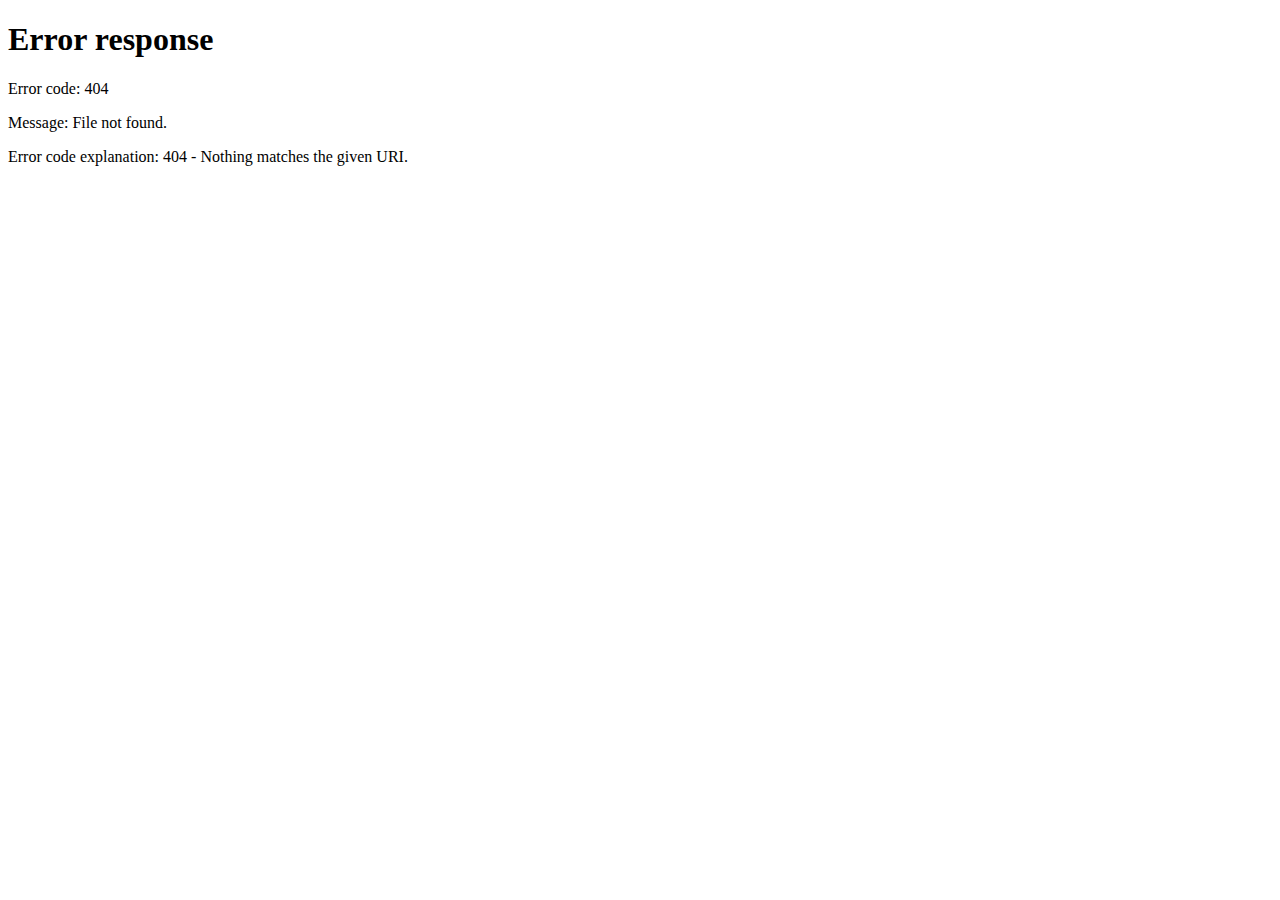
==== index.html @ 81977c83 "Add files via upload" ====
<html xmlns="http://www.w3.org/1999/xhtml" lang="en">

<head>
	<meta http-equiv="Content-Type" content="text/html; charset=utf-8" />
	<meta name="description" content="HTTrack is an easy-to-use website mirror utility. It allows you to download a World Wide website from the Internet to a local directory,building recursively all structures, getting html, images, and other files from the server to your computer. Links are rebuiltrelatively so that you can freely browse to the local site (works with any browser). You can mirror several sites together so that you can jump from one toanother. You can, also, update an existing mirror site, or resume an interrupted download. The robot is fully configurable, with an integrated help" />
	<meta name="keywords" content="httrack, HTTRACK, HTTrack, winhttrack, WINHTTRACK, WinHTTrack, offline browser, web mirror utility, aspirateur web, surf offline, web capture, www mirror utility, browse offline, local  site builder, website mirroring, aspirateur www, internet grabber, capture de site web, internet tool, hors connexion, unix, dos, windows 95, windows 98, solaris, ibm580, AIX 4.0, HTS, HTGet, web aspirator, web aspirateur, libre, GPL, GNU, free software" />
	<title>Local index - HTTrack Website Copier</title>
  <!-- Mirror and index made by HTTrack Website Copier/3.49-2 [XR&CO'2014] -->
	<style type="text/css">
	<!--

body {
	margin: 0;  padding: 0;  margin-bottom: 15px;  margin-top: 8px;
	background: #77b;
}
body, td {
	font: 14px "Trebuchet MS", Verdana, Arial, Helvetica, sans-serif;
	}

#subTitle {
	background: #000;  color: #fff;  padding: 4px;  font-weight: bold; 
	}

#siteNavigation a, #siteNavigation .current {
	font-weight: bold;  color: #448;
	}
#siteNavigation a:link    { text-decoration: none; }
#siteNavigation a:visited { text-decoration: none; }

#siteNavigation .current { background-color: #ccd; }

#siteNavigation a:hover   { text-decoration: none;  background-color: #fff;  color: #000; }
#siteNavigation a:active  { text-decoration: none;  background-color: #ccc; }


a:link    { text-decoration: underline;  color: #00f; }
a:visited { text-decoration: underline;  color: #000; }
a:hover   { text-decoration: underline;  color: #c00; }
a:active  { text-decoration: underline; }

#pageContent {
	clear: both;
	border-bottom: 6px solid #000;
	padding: 10px;  padding-top: 20px;
	line-height: 1.65em;
	background-image: url(backblue.gif);
	background-repeat: no-repeat;
	background-position: top right;
	}

#pageContent, #siteNavigation {
	background-color: #ccd;
	}


.imgLeft  { float: left;   margin-right: 10px;  margin-bottom: 10px; }
.imgRight { float: right;  margin-left: 10px;   margin-bottom: 10px; }

hr { height: 1px;  color: #000;  background-color: #000;  margin-bottom: 15px; }

h1 { margin: 0;  font-weight: bold;  font-size: 2em; }
h2 { margin: 0;  font-weight: bold;  font-size: 1.6em; }
h3 { margin: 0;  font-weight: bold;  font-size: 1.3em; }
h4 { margin: 0;  font-weight: bold;  font-size: 1.18em; }

.blak { background-color: #000; }
.hide { display: none; }
.tableWidth { min-width: 400px; }

.tblRegular       { border-collapse: collapse; }
.tblRegular td    { padding: 6px;  background-image: url(fade.gif);  border: 2px solid #99c; }
.tblHeaderColor, .tblHeaderColor td { background: #99c; }
.tblNoBorder td   { border: 0; }


// -->
</style>

</head>

<table width="76%" border="0" align="center" cellspacing="0" cellpadding="3" class="tableWidth">
	<tr>
	<td id="subTitle">HTTrack Website Copier - Open Source offline browser</td>
	</tr>
</table>
<table width="76%" border="0" align="center" cellspacing="0" cellpadding="0" class="tableWidth">
<tr class="blak">
<td>
	<table width="100%" border="0" align="center" cellspacing="1" cellpadding="0">
	<tr>
	<td colspan="6"> 
		<table width="100%" border="0" align="center" cellspacing="0" cellpadding="10">
		<tr> 
		<td id="pageContent"> 
<!-- ==================== End prologue ==================== -->

	<meta name="generator" content="HTTrack Website Copier/3.x">
	<TITLE>Local index - HTTrack</TITLE>
</HEAD>
<BODY>
<H1 ALIGN=Center>Index of locally available sites:</H1>
	<TABLE BORDER="0" WIDTH="100%" CELLSPACING="1" CELLPADDING="0">
		<TR>
			<TD BACKGROUND="fade.gif">
				&middot;
					<A HREF="digikongnft.com/index.html">
						DigiKong &#8211; A collection of 4,500 Kong NFTs on the SOL blockchain
					</A>		
			</TD>
		</TR>
	</TABLE>
	<BR>
	<BR>
	<BR>
  	<H6 ALIGN="RIGHT">
	<I>Mirror and index made by HTTrack Website Copier [XR&amp;CO'2008]</I>
	</H6>
	<!-- Mirror and index made by HTTrack Website Copier/3.49-2 [XR&CO'2014] -->
	<!-- Thanks for using HTTrack Website Copier! -->
	<meta HTTP-EQUIV="Refresh" CONTENT="0; URL=digikongnft.com/index.html">


<!-- ==================== Start epilogue ==================== -->
		</td>
		</tr>
		</table>
	</td>
	</tr>
	</table>
</td>
</tr>
</table>

<table width="76%" border="0" align="center" valign="bottom" cellspacing="0" cellpadding="0">
	<tr>
	<td id="footer"><small>&copy; 2008 Xavier Roche & other contributors - Web Design: Leto Kauler.</small></td>
	</tr>
</table>

</body>

</html>
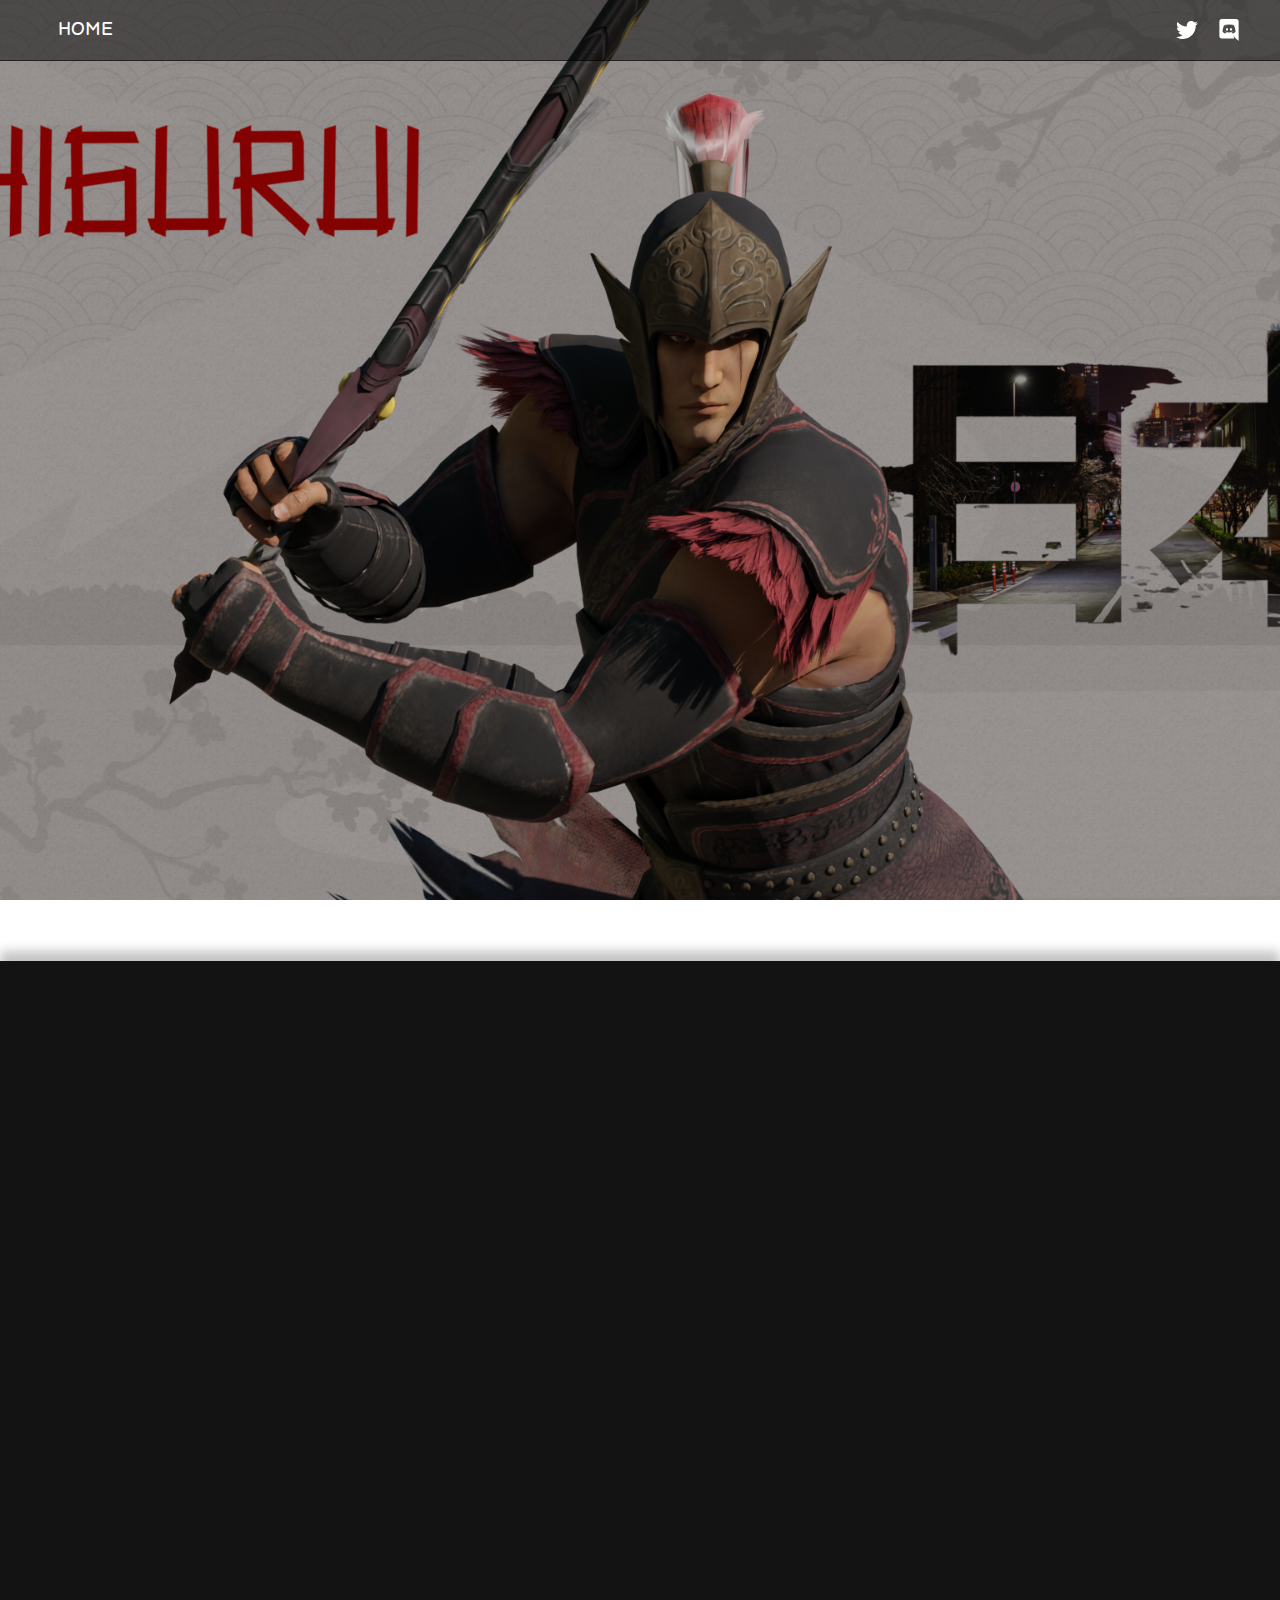
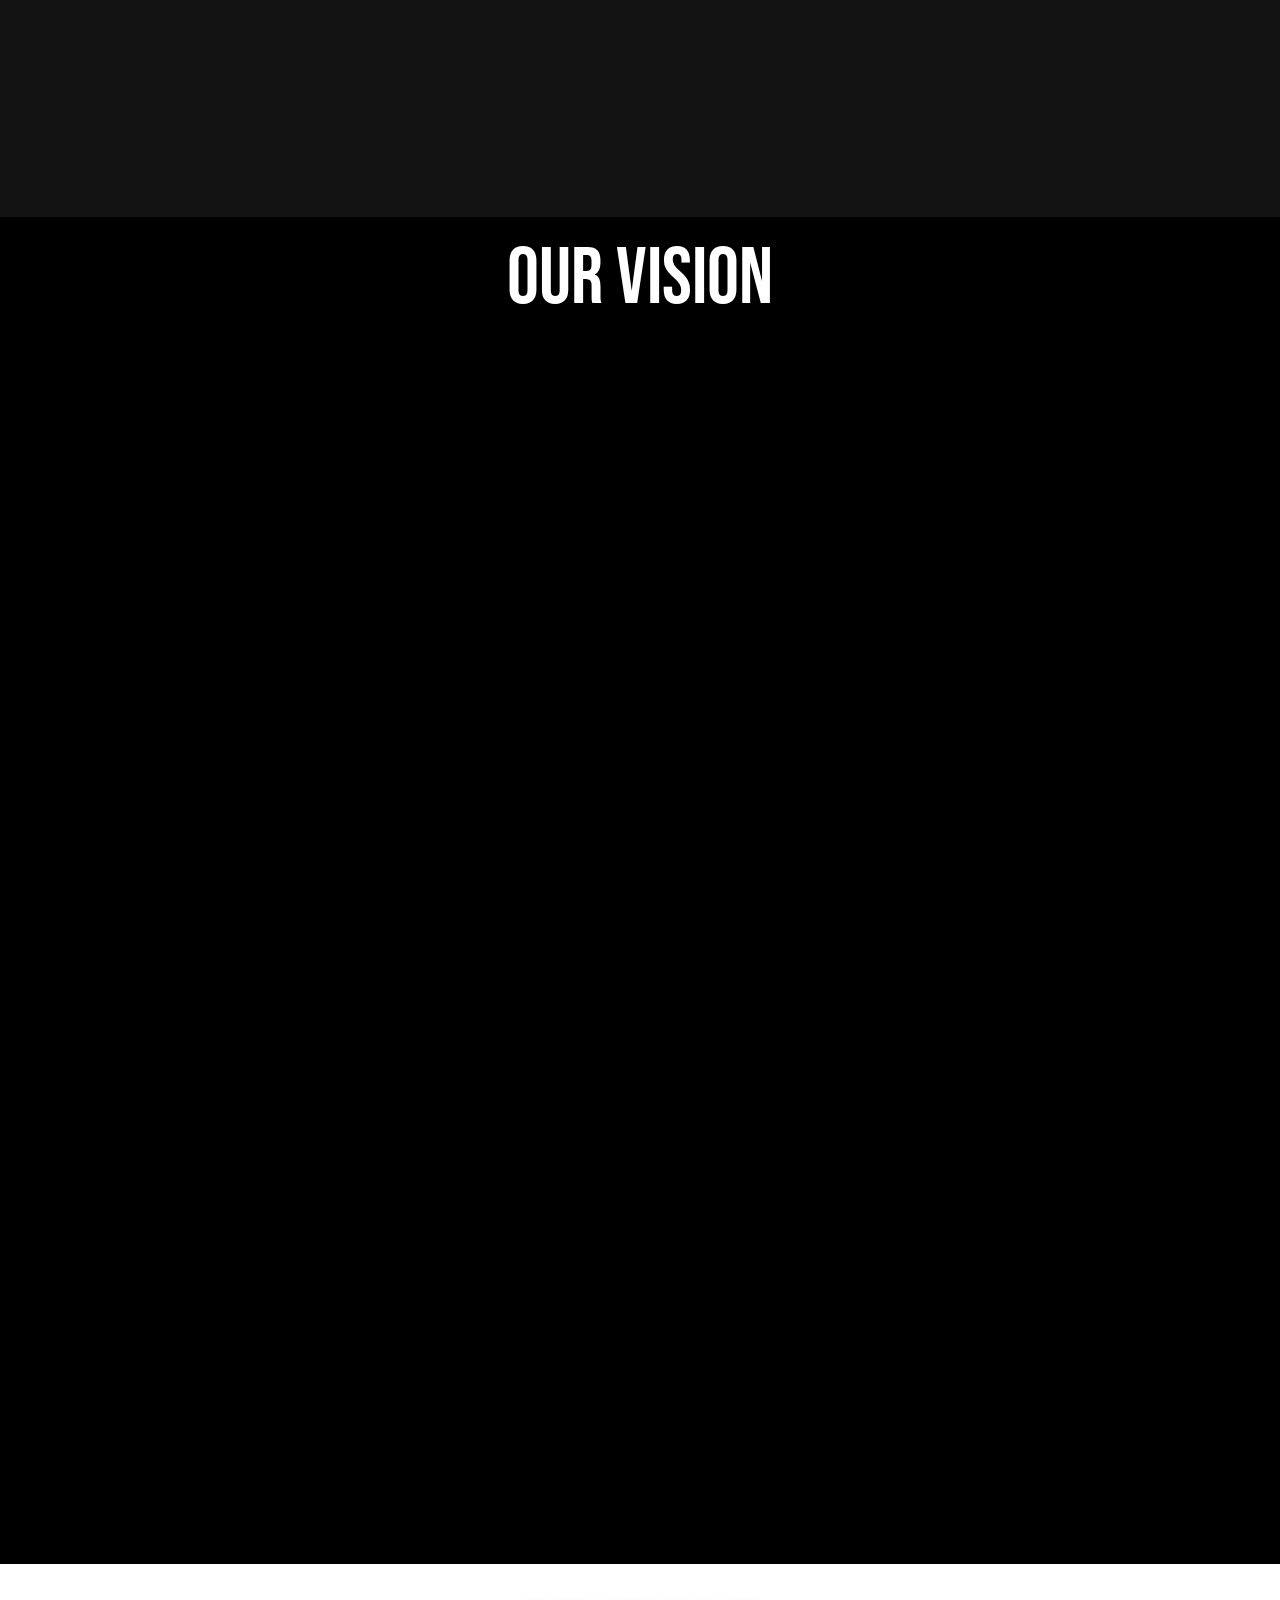
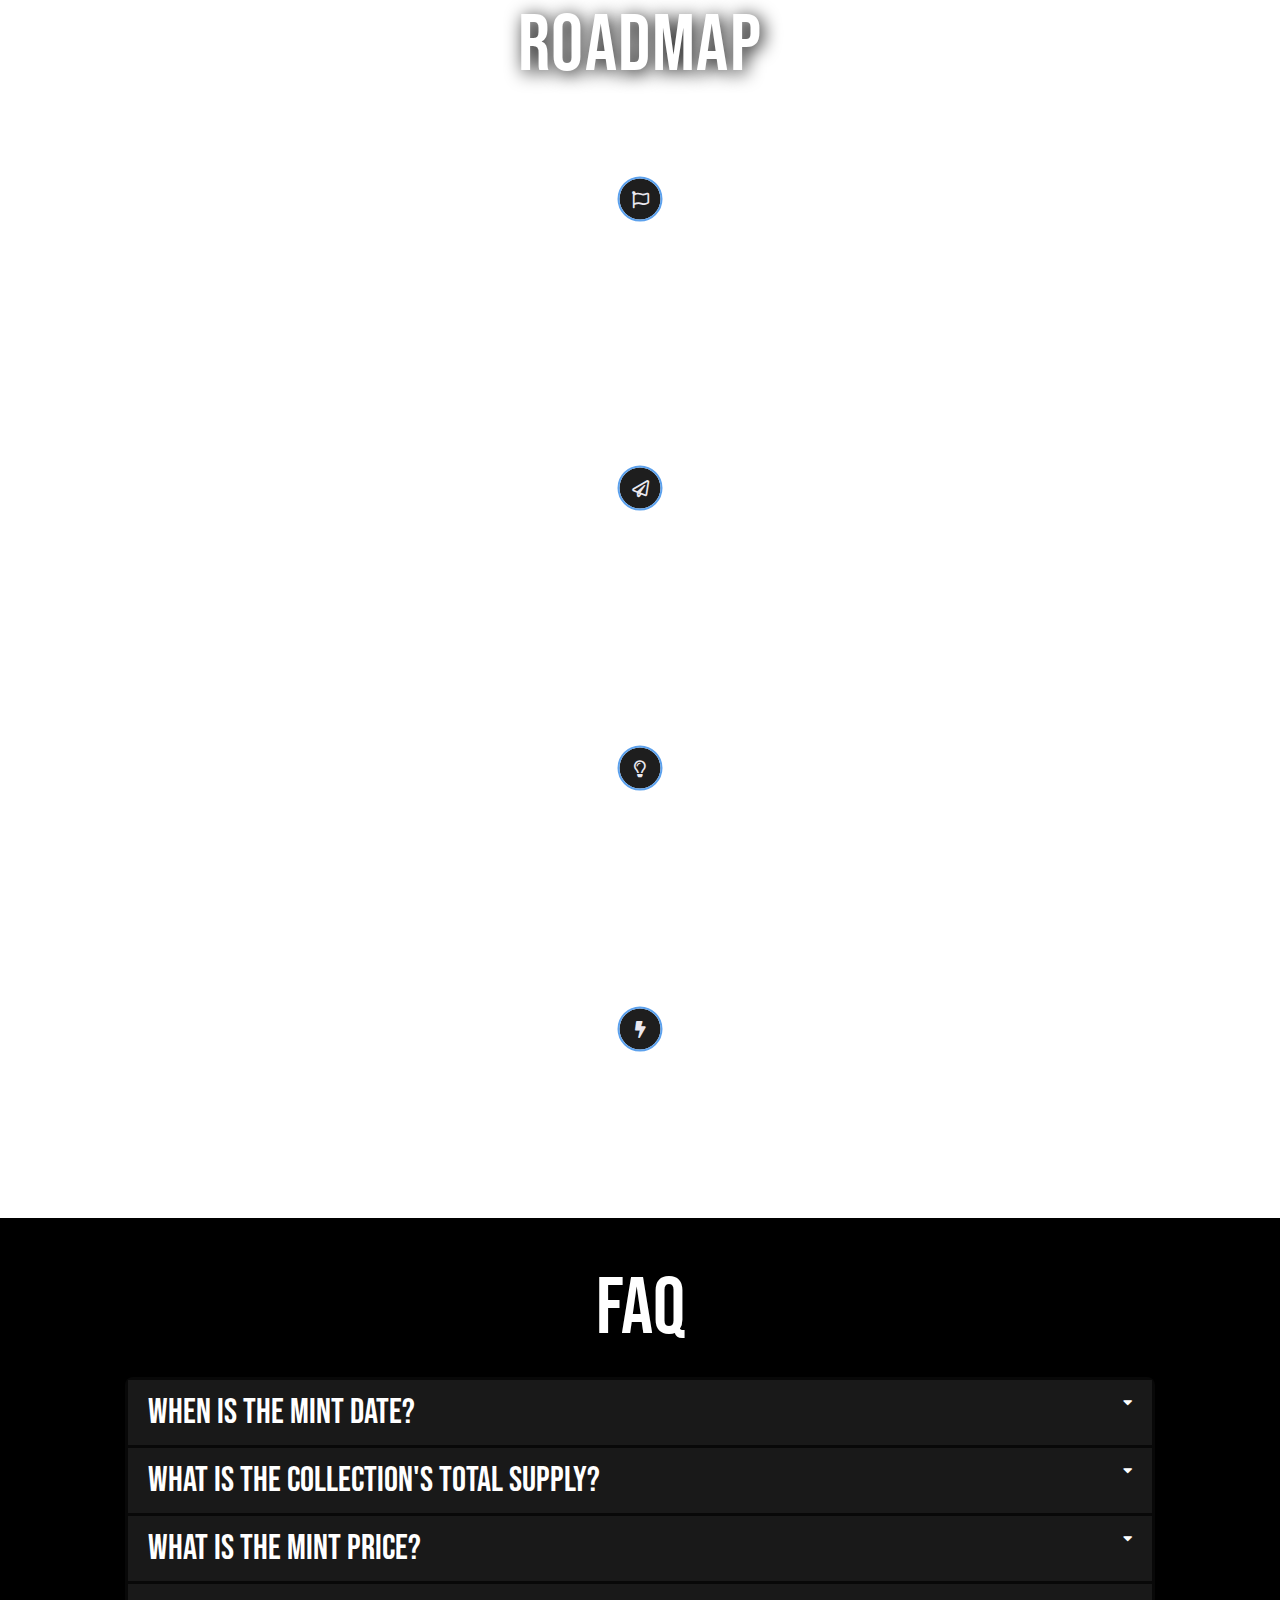
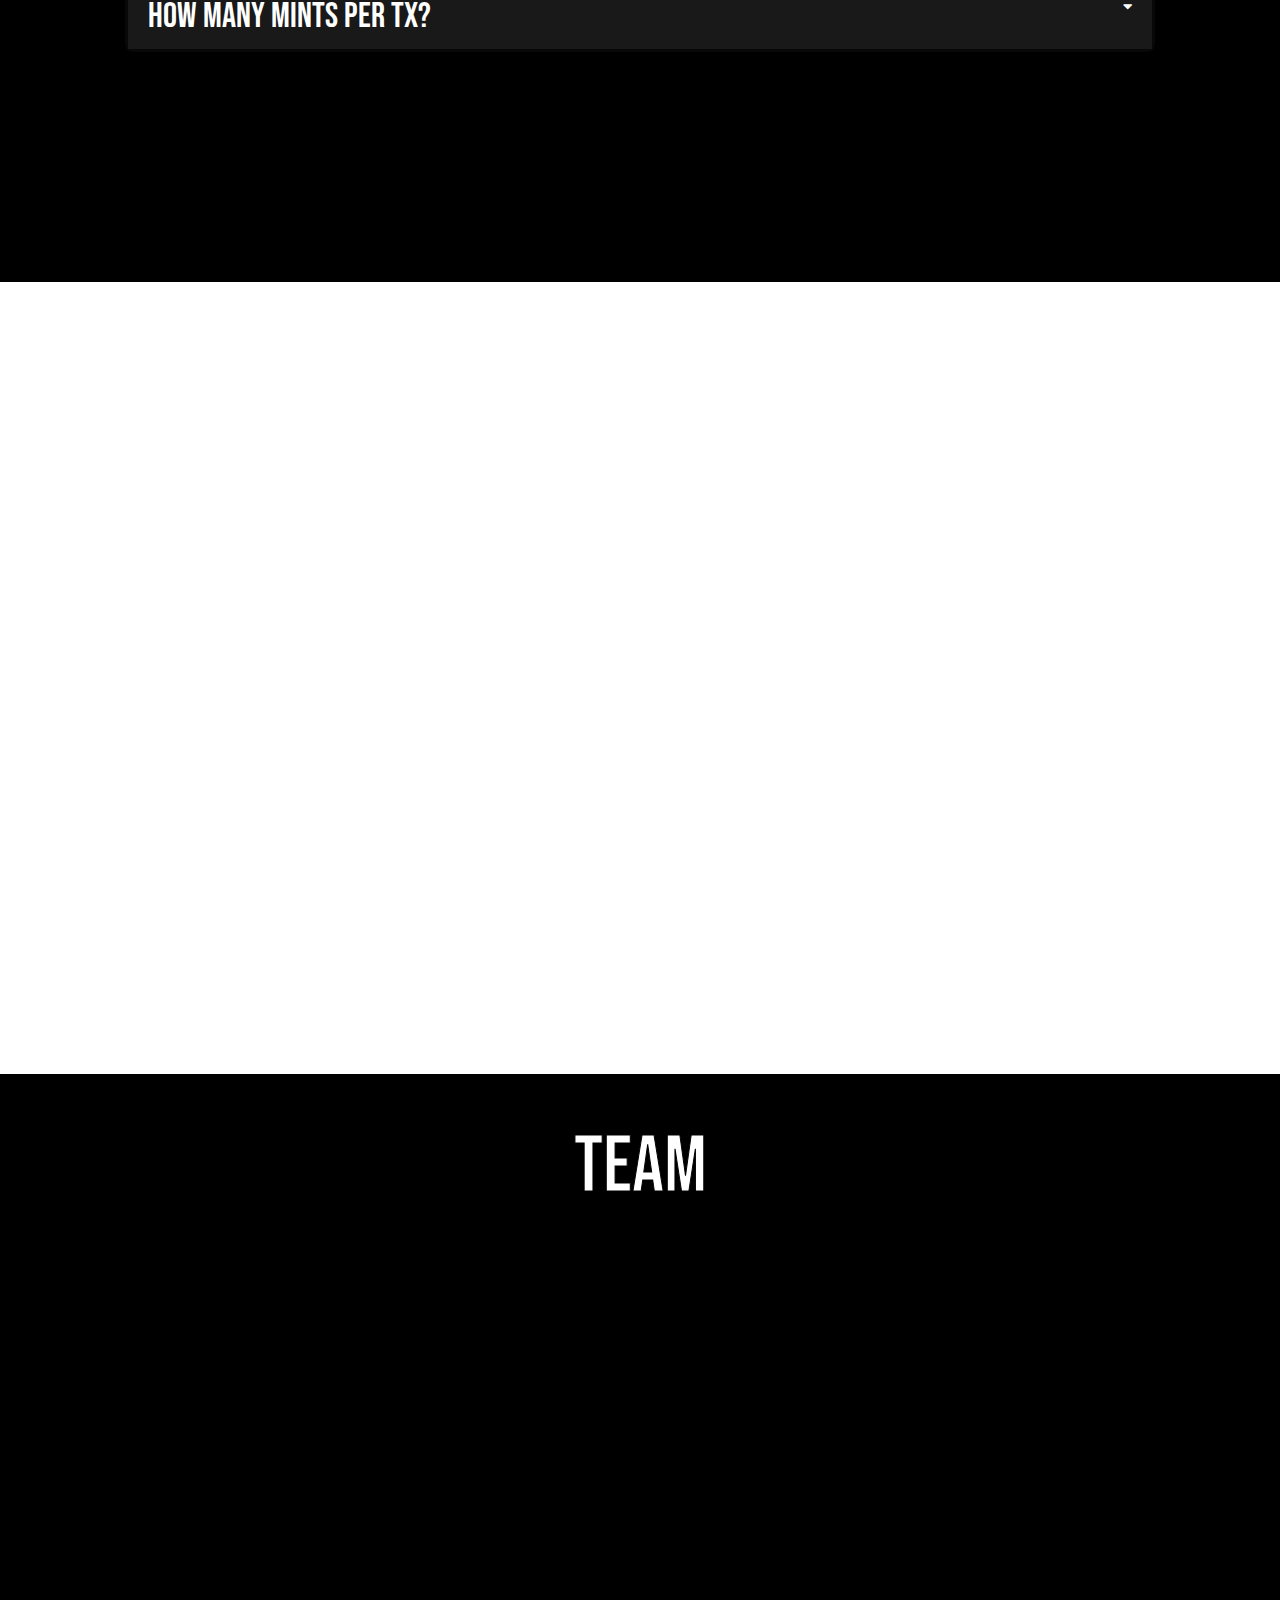
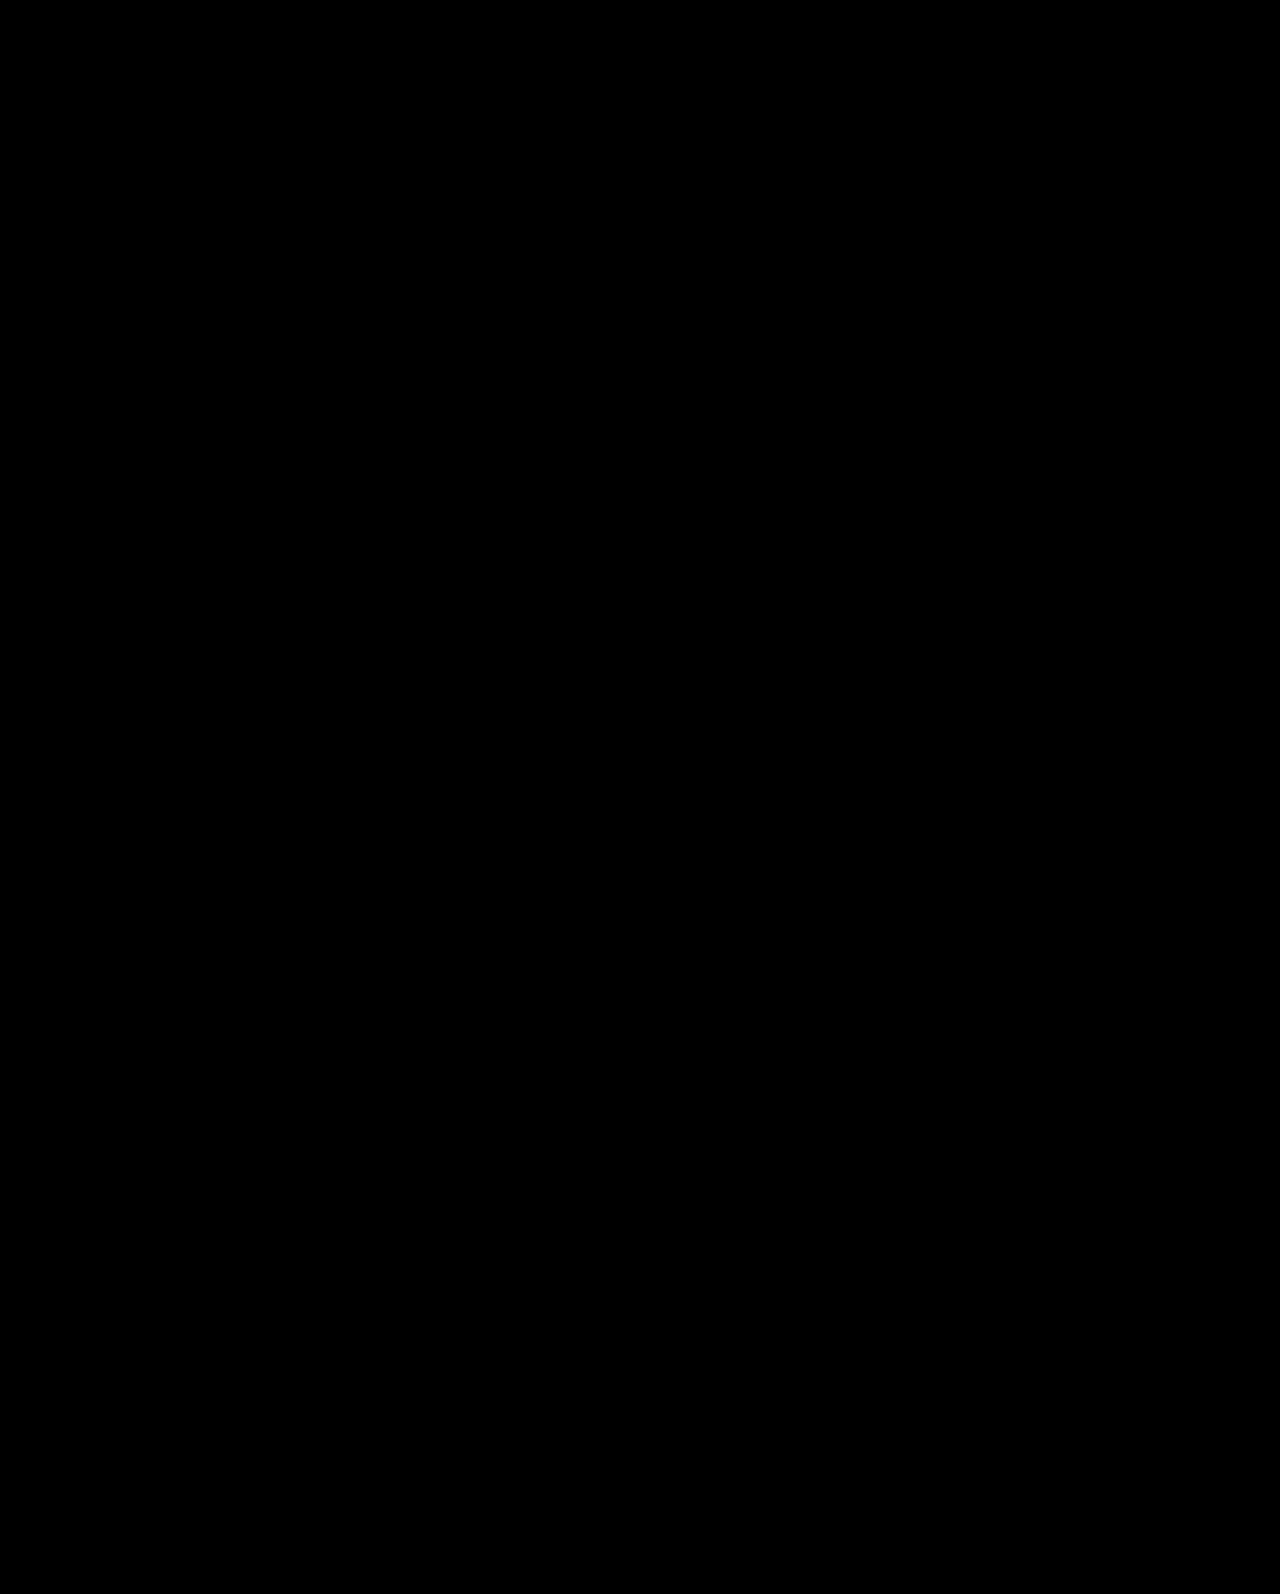
==== commit 6b9b86ea: "Add files via upload" ====
--- a/index.html
+++ b/index.html
@@ -1,144 +1,887 @@
-<html xmlns="http://www.w3.org/1999/xhtml" lang="en">
-
-<head>
-	<meta http-equiv="Content-Type" content="text/html; charset=utf-8" />
-	<meta name="description" content="HTTrack is an easy-to-use website mirror utility. It allows you to download a World Wide website from the Internet to a local directory,building recursively all structures, getting html, images, and other files from the server to your computer. Links are rebuiltrelatively so that you can freely browse to the local site (works with any browser). You can mirror several sites together so that you can jump from one toanother. You can, also, update an existing mirror site, or resume an interrupted download. The robot is fully configurable, with an integrated help" />
-	<meta name="keywords" content="httrack, HTTRACK, HTTrack, winhttrack, WINHTTRACK, WinHTTrack, offline browser, web mirror utility, aspirateur web, surf offline, web capture, www mirror utility, browse offline, local  site builder, website mirroring, aspirateur www, internet grabber, capture de site web, internet tool, hors connexion, unix, dos, windows 95, windows 98, solaris, ibm580, AIX 4.0, HTS, HTGet, web aspirator, web aspirateur, libre, GPL, GNU, free software" />
-	<title>Local index - HTTrack Website Copier</title>
-  <!-- Mirror and index made by HTTrack Website Copier/3.49-2 [XR&CO'2014] -->
-	<style type="text/css">
-	<!--
-
-body {
-	margin: 0;  padding: 0;  margin-bottom: 15px;  margin-top: 8px;
-	background: #77b;
-}
-body, td {
-	font: 14px "Trebuchet MS", Verdana, Arial, Helvetica, sans-serif;
-	}
-
-#subTitle {
-	background: #000;  color: #fff;  padding: 4px;  font-weight: bold; 
-	}
-
-#siteNavigation a, #siteNavigation .current {
-	font-weight: bold;  color: #448;
-	}
-#siteNavigation a:link    { text-decoration: none; }
-#siteNavigation a:visited { text-decoration: none; }
-
-#siteNavigation .current { background-color: #ccd; }
-
-#siteNavigation a:hover   { text-decoration: none;  background-color: #fff;  color: #000; }
-#siteNavigation a:active  { text-decoration: none;  background-color: #ccc; }
-
-
-a:link    { text-decoration: underline;  color: #00f; }
-a:visited { text-decoration: underline;  color: #000; }
-a:hover   { text-decoration: underline;  color: #c00; }
-a:active  { text-decoration: underline; }
-
-#pageContent {
-	clear: both;
-	border-bottom: 6px solid #000;
-	padding: 10px;  padding-top: 20px;
-	line-height: 1.65em;
-	background-image: url(backblue.gif);
-	background-repeat: no-repeat;
-	background-position: top right;
-	}
-
-#pageContent, #siteNavigation {
-	background-color: #ccd;
-	}
-
-
-.imgLeft  { float: left;   margin-right: 10px;  margin-bottom: 10px; }
-.imgRight { float: right;  margin-left: 10px;   margin-bottom: 10px; }
-
-hr { height: 1px;  color: #000;  background-color: #000;  margin-bottom: 15px; }
-
-h1 { margin: 0;  font-weight: bold;  font-size: 2em; }
-h2 { margin: 0;  font-weight: bold;  font-size: 1.6em; }
-h3 { margin: 0;  font-weight: bold;  font-size: 1.3em; }
-h4 { margin: 0;  font-weight: bold;  font-size: 1.18em; }
-
-.blak { background-color: #000; }
-.hide { display: none; }
-.tableWidth { min-width: 400px; }
-
-.tblRegular       { border-collapse: collapse; }
-.tblRegular td    { padding: 6px;  background-image: url(fade.gif);  border: 2px solid #99c; }
-.tblHeaderColor, .tblHeaderColor td { background: #99c; }
-.tblNoBorder td   { border: 0; }
-
-
-// -->
-</style>
-
-</head>
-
-<table width="76%" border="0" align="center" cellspacing="0" cellpadding="3" class="tableWidth">
-	<tr>
-	<td id="subTitle">HTTrack Website Copier - Open Source offline browser</td>
-	</tr>
-</table>
-<table width="76%" border="0" align="center" cellspacing="0" cellpadding="0" class="tableWidth">
-<tr class="blak">
-<td>
-	<table width="100%" border="0" align="center" cellspacing="1" cellpadding="0">
-	<tr>
-	<td colspan="6"> 
-		<table width="100%" border="0" align="center" cellspacing="0" cellpadding="10">
-		<tr> 
-		<td id="pageContent"> 
-<!-- ==================== End prologue ==================== -->
-
-	<meta name="generator" content="HTTrack Website Copier/3.x">
-	<TITLE>Local index - HTTrack</TITLE>
-</HEAD>
-<BODY>
-<H1 ALIGN=Center>Index of locally available sites:</H1>
-	<TABLE BORDER="0" WIDTH="100%" CELLSPACING="1" CELLPADDING="0">
-		<TR>
-			<TD BACKGROUND="fade.gif">
-				&middot;
-					<A HREF="digikongnft.com/index.html">
-						DigiKong &#8211; A collection of 4,500 Kong NFTs on the SOL blockchain
-					</A>		
-			</TD>
-		</TR>
-	</TABLE>
-	<BR>
-	<BR>
-	<BR>
-  	<H6 ALIGN="RIGHT">
-	<I>Mirror and index made by HTTrack Website Copier [XR&amp;CO'2008]</I>
-	</H6>
-	<!-- Mirror and index made by HTTrack Website Copier/3.49-2 [XR&CO'2014] -->
-	<!-- Thanks for using HTTrack Website Copier! -->
-	<meta HTTP-EQUIV="Refresh" CONTENT="0; URL=digikongnft.com/index.html">
-
-
-<!-- ==================== Start epilogue ==================== -->
-		</td>
-		</tr>
-		</table>
-	</td>
-	</tr>
-	</table>
-</td>
-</tr>
-</table>
-
-<table width="76%" border="0" align="center" valign="bottom" cellspacing="0" cellpadding="0">
-	<tr>
-	<td id="footer"><small>&copy; 2008 Xavier Roche & other contributors - Web Design: Leto Kauler.</small></td>
-	</tr>
-</table>
-
-</body>
-
-</html>
-
-
+<!DOCTYPE html>
+<html lang="en-US">
+
+<!-- Mirrored from shigurui.io/ by HTTrack Website Copier/3.x [XR&CO'2014], Sun, 02 Oct 2022 12:38:18 GMT -->
+<!-- Added by HTTrack --><meta http-equiv="content-type" content="text/html;charset=UTF-8" /><!-- /Added by HTTrack -->
+<head>
+<meta charset="UTF-8">
+<meta name="viewport" content="width=device-width, initial-scale=1">
+<link rel="profile" href="https://gmpg.org/xfn/11">
+
+<title>Shigurui &#8211; A collection of 2,045 Shigurui NFTs on the ETH blockchain</title>
+<meta name='robots' content='max-image-preview:large' />
+<link rel='dns-prefetch' href='http://fonts.googleapis.com/' />
+<link rel='dns-prefetch' href='http://s.w.org/' />
+<link rel="alternate" type="application/rss+xml" title="Shigurui &raquo; Feed" href="feed/index.html" />
+<link rel="alternate" type="application/rss+xml" title="Shigurui &raquo; Comments Feed" href="comments/feed/index.html" />
+<link rel="alternate" type="application/rss+xml" title="Shigurui &raquo; Home Comments Feed" href="sample-page/feed/index.html" />
+<script>
+window._wpemojiSettings = {"baseUrl":"https:\/\/s.w.org\/images\/core\/emoji\/14.0.0\/72x72\/","ext":".png","svgUrl":"https:\/\/s.w.org\/images\/core\/emoji\/14.0.0\/svg\/","svgExt":".svg","source":{"concatemoji":"https:\/\/shigurui.io\/wp-includes\/js\/wp-emoji-release.min.js?ver=6.0.2"}};
+/*! This file is auto-generated */
+!function(e,a,t){var n,r,o,i=a.createElement("canvas"),p=i.getContext&&i.getContext("2d");function s(e,t){var a=String.fromCharCode,e=(p.clearRect(0,0,i.width,i.height),p.fillText(a.apply(this,e),0,0),i.toDataURL());return p.clearRect(0,0,i.width,i.height),p.fillText(a.apply(this,t),0,0),e===i.toDataURL()}function c(e){var t=a.createElement("script");t.src=e,t.defer=t.type="text/javascript",a.getElementsByTagName("head")[0].appendChild(t)}for(o=Array("flag","emoji"),t.supports={everything:!0,everythingExceptFlag:!0},r=0;r<o.length;r++)t.supports[o[r]]=function(e){if(!p||!p.fillText)return!1;switch(p.textBaseline="top",p.font="600 32px Arial",e){case"flag":return s([127987,65039,8205,9895,65039],[127987,65039,8203,9895,65039])?!1:!s([55356,56826,55356,56819],[55356,56826,8203,55356,56819])&&!s([55356,57332,56128,56423,56128,56418,56128,56421,56128,56430,56128,56423,56128,56447],[55356,57332,8203,56128,56423,8203,56128,56418,8203,56128,56421,8203,56128,56430,8203,56128,56423,8203,56128,56447]);case"emoji":return!s([129777,127995,8205,129778,127999],[129777,127995,8203,129778,127999])}return!1}(o[r]),t.supports.everything=t.supports.everything&&t.supports[o[r]],"flag"!==o[r]&&(t.supports.everythingExceptFlag=t.supports.everythingExceptFlag&&t.supports[o[r]]);t.supports.everythingExceptFlag=t.supports.everythingExceptFlag&&!t.supports.flag,t.DOMReady=!1,t.readyCallback=function(){t.DOMReady=!0},t.supports.everything||(n=function(){t.readyCallback()},a.addEventListener?(a.addEventListener("DOMContentLoaded",n,!1),e.addEventListener("load",n,!1)):(e.attachEvent("onload",n),a.attachEvent("onreadystatechange",function(){"complete"===a.readyState&&t.readyCallback()})),(e=t.source||{}).concatemoji?c(e.concatemoji):e.wpemoji&&e.twemoji&&(c(e.twemoji),c(e.wpemoji)))}(window,document,window._wpemojiSettings);
+</script>
+<style>
+img.wp-smiley,
+img.emoji {
+	display: inline !important;
+	border: none !important;
+	box-shadow: none !important;
+	height: 1em !important;
+	width: 1em !important;
+	margin: 0 0.07em !important;
+	vertical-align: -0.1em !important;
+	background: none !important;
+	padding: 0 !important;
+}
+</style>
+	<link rel='stylesheet' id='astra-theme-css-css'  href='wp-content/themes/astra/assets/css/minified/main.min2e46.css?ver=3.9.2' media='all' />
+<style id='astra-theme-css-inline-css'>
+.ast-no-sidebar .entry-content .alignfull {margin-left: calc( -50vw + 50%);margin-right: calc( -50vw + 50%);max-width: 100vw;width: 100vw;}.ast-no-sidebar .entry-content .alignwide {margin-left: calc(-41vw + 50%);margin-right: calc(-41vw + 50%);max-width: unset;width: unset;}.ast-no-sidebar .entry-content .alignfull .alignfull,.ast-no-sidebar .entry-content .alignfull .alignwide,.ast-no-sidebar .entry-content .alignwide .alignfull,.ast-no-sidebar .entry-content .alignwide .alignwide,.ast-no-sidebar .entry-content .wp-block-column .alignfull,.ast-no-sidebar .entry-content .wp-block-column .alignwide{width: 100%;margin-left: auto;margin-right: auto;}.wp-block-gallery,.blocks-gallery-grid {margin: 0;}.wp-block-separator {max-width: 100px;}.wp-block-separator.is-style-wide,.wp-block-separator.is-style-dots {max-width: none;}.entry-content .has-2-columns .wp-block-column:first-child {padding-right: 10px;}.entry-content .has-2-columns .wp-block-column:last-child {padding-left: 10px;}@media (max-width: 782px) {.entry-content .wp-block-columns .wp-block-column {flex-basis: 100%;}.entry-content .has-2-columns .wp-block-column:first-child {padding-right: 0;}.entry-content .has-2-columns .wp-block-column:last-child {padding-left: 0;}}body .entry-content .wp-block-latest-posts {margin-left: 0;}body .entry-content .wp-block-latest-posts li {list-style: none;}.ast-no-sidebar .ast-container .entry-content .wp-block-latest-posts {margin-left: 0;}.ast-header-break-point .entry-content .alignwide {margin-left: auto;margin-right: auto;}.entry-content .blocks-gallery-item img {margin-bottom: auto;}.wp-block-pullquote {border-top: 4px solid #555d66;border-bottom: 4px solid #555d66;color: #40464d;}:root{--ast-container-default-xlg-padding:6.67em;--ast-container-default-lg-padding:5.67em;--ast-container-default-slg-padding:4.34em;--ast-container-default-md-padding:3.34em;--ast-container-default-sm-padding:6.67em;--ast-container-default-xs-padding:2.4em;--ast-container-default-xxs-padding:1.4em;}html{font-size:93.75%;}a,.page-title{color:var(--ast-global-color-0);}a:hover,a:focus{color:var(--ast-global-color-1);}body,button,input,select,textarea,.ast-button,.ast-custom-button{font-family:-apple-system,BlinkMacSystemFont,Segoe UI,Roboto,Oxygen-Sans,Ubuntu,Cantarell,Helvetica Neue,sans-serif;font-weight:inherit;font-size:15px;font-size:1rem;}blockquote{color:var(--ast-global-color-3);}.site-title{font-size:35px;font-size:2.3333333333333rem;display:none;}header .custom-logo-link img{max-width:60px;}.astra-logo-svg{width:60px;}.ast-archive-description .ast-archive-title{font-size:40px;font-size:2.6666666666667rem;}.site-header .site-description{font-size:15px;font-size:1rem;display:none;}.entry-title{font-size:30px;font-size:2rem;}h1,.entry-content h1{font-size:40px;font-size:2.6666666666667rem;}h2,.entry-content h2{font-size:30px;font-size:2rem;}h3,.entry-content h3{font-size:25px;font-size:1.6666666666667rem;}h4,.entry-content h4{font-size:20px;font-size:1.3333333333333rem;}h5,.entry-content h5{font-size:18px;font-size:1.2rem;}h6,.entry-content h6{font-size:15px;font-size:1rem;}.ast-single-post .entry-title,.page-title{font-size:30px;font-size:2rem;}::selection{background-color:var(--ast-global-color-0);color:#ffffff;}body,h1,.entry-title a,.entry-content h1,h2,.entry-content h2,h3,.entry-content h3,h4,.entry-content h4,h5,.entry-content h5,h6,.entry-content h6{color:var(--ast-global-color-3);}.tagcloud a:hover,.tagcloud a:focus,.tagcloud a.current-item{color:#ffffff;border-color:var(--ast-global-color-0);background-color:var(--ast-global-color-0);}input:focus,input[type="text"]:focus,input[type="email"]:focus,input[type="url"]:focus,input[type="password"]:focus,input[type="reset"]:focus,input[type="search"]:focus,textarea:focus{border-color:var(--ast-global-color-0);}input[type="radio"]:checked,input[type=reset],input[type="checkbox"]:checked,input[type="checkbox"]:hover:checked,input[type="checkbox"]:focus:checked,input[type=range]::-webkit-slider-thumb{border-color:var(--ast-global-color-0);background-color:var(--ast-global-color-0);box-shadow:none;}.site-footer a:hover + .post-count,.site-footer a:focus + .post-count{background:var(--ast-global-color-0);border-color:var(--ast-global-color-0);}.single .nav-links .nav-previous,.single .nav-links .nav-next{color:var(--ast-global-color-0);}.entry-meta,.entry-meta *{line-height:1.45;color:var(--ast-global-color-0);}.entry-meta a:hover,.entry-meta a:hover *,.entry-meta a:focus,.entry-meta a:focus *,.page-links > .page-link,.page-links .page-link:hover,.post-navigation a:hover{color:var(--ast-global-color-1);}#cat option,.secondary .calendar_wrap thead a,.secondary .calendar_wrap thead a:visited{color:var(--ast-global-color-0);}.secondary .calendar_wrap #today,.ast-progress-val span{background:var(--ast-global-color-0);}.secondary a:hover + .post-count,.secondary a:focus + .post-count{background:var(--ast-global-color-0);border-color:var(--ast-global-color-0);}.calendar_wrap #today > a{color:#ffffff;}.page-links .page-link,.single .post-navigation a{color:var(--ast-global-color-0);}.ast-archive-title{color:var(--ast-global-color-2);}.widget-title{font-size:21px;font-size:1.4rem;color:var(--ast-global-color-2);}.single .ast-author-details .author-title{color:var(--ast-global-color-1);}.ast-single-post .entry-content a,.ast-comment-content a:not(.ast-comment-edit-reply-wrap a){text-decoration:underline;}.ast-single-post .wp-block-button .wp-block-button__link,.ast-single-post .elementor-button-wrapper .elementor-button,.ast-single-post .entry-content .uagb-tab a,.ast-single-post .entry-content .uagb-ifb-cta a,.ast-single-post .entry-content .wp-block-uagb-buttons a,.ast-single-post .entry-content .uabb-module-content a,.ast-single-post .entry-content .uagb-post-grid a,.ast-single-post .entry-content .uagb-timeline a,.ast-single-post .entry-content .uagb-toc__wrap a,.ast-single-post .entry-content .uagb-taxomony-box a,.ast-single-post .entry-content .woocommerce a,.entry-content .wp-block-latest-posts > li > a{text-decoration:none;}.ast-logo-title-inline .site-logo-img{padding-right:1em;}.site-logo-img img{ transition:all 0.2s linear;}.ast-page-builder-template .hentry {margin: 0;}.ast-page-builder-template .site-content > .ast-container {max-width: 100%;padding: 0;}.ast-page-builder-template .site-content #primary {padding: 0;margin: 0;}.ast-page-builder-template .no-results {text-align: center;margin: 4em auto;}.ast-page-builder-template .ast-pagination {padding: 2em;}.ast-page-builder-template .entry-header.ast-no-title.ast-no-thumbnail {margin-top: 0;}.ast-page-builder-template .entry-header.ast-header-without-markup {margin-top: 0;margin-bottom: 0;}.ast-page-builder-template .entry-header.ast-no-title.ast-no-meta {margin-bottom: 0;}.ast-page-builder-template.single .post-navigation {padding-bottom: 2em;}.ast-page-builder-template.single-post .site-content > .ast-container {max-width: 100%;}.ast-page-builder-template .entry-header {margin-top: 4em;margin-left: auto;margin-right: auto;padding-left: 20px;padding-right: 20px;}.single.ast-page-builder-template .entry-header {padding-left: 20px;padding-right: 20px;}.ast-page-builder-template .ast-archive-description {margin: 4em auto 0;padding-left: 20px;padding-right: 20px;}@media (max-width:921px){#ast-desktop-header{display:none;}}@media (min-width:921px){#ast-mobile-header{display:none;}}.wp-block-buttons.aligncenter{justify-content:center;}@media (max-width:921px){.ast-theme-transparent-header #primary,.ast-theme-transparent-header #secondary{padding:0;}}@media (max-width:921px){.ast-plain-container.ast-no-sidebar #primary{padding:0;}}.ast-plain-container.ast-no-sidebar #primary{margin-top:0;margin-bottom:0;}@media (min-width:1200px){.wp-block-group .has-background{padding:20px;}}@media (min-width:1200px){.wp-block-cover-image.alignwide .wp-block-cover__inner-container,.wp-block-cover.alignwide .wp-block-cover__inner-container,.wp-block-cover-image.alignfull .wp-block-cover__inner-container,.wp-block-cover.alignfull .wp-block-cover__inner-container{width:100%;}}.wp-block-columns{margin-bottom:unset;}.wp-block-image.size-full{margin:2rem 0;}.wp-block-separator.has-background{padding:0;}.wp-block-gallery{margin-bottom:1.6em;}.wp-block-group{padding-top:4em;padding-bottom:4em;}.wp-block-group__inner-container .wp-block-columns:last-child,.wp-block-group__inner-container :last-child,.wp-block-table table{margin-bottom:0;}.blocks-gallery-grid{width:100%;}.wp-block-navigation-link__content{padding:5px 0;}.wp-block-group .wp-block-group .has-text-align-center,.wp-block-group .wp-block-column .has-text-align-center{max-width:100%;}.has-text-align-center{margin:0 auto;}@media (max-width:1200px){.wp-block-group{padding:3em;}.wp-block-group .wp-block-group{padding:1.5em;}.wp-block-columns,.wp-block-column{margin:1rem 0;}}@media (min-width:921px){.wp-block-columns .wp-block-group{padding:2em;}}@media (max-width:544px){.wp-block-cover-image .wp-block-cover__inner-container,.wp-block-cover .wp-block-cover__inner-container{width:unset;}.wp-block-cover,.wp-block-cover-image{padding:2em 0;}.wp-block-group,.wp-block-cover{padding:2em;}.wp-block-media-text__media img,.wp-block-media-text__media video{width:unset;max-width:100%;}.wp-block-media-text.has-background .wp-block-media-text__content{padding:1em;}}.wp-block-image.aligncenter{margin-left:auto;margin-right:auto;}.wp-block-table.aligncenter{margin-left:auto;margin-right:auto;}@media (min-width:544px){.entry-content .wp-block-media-text.has-media-on-the-right .wp-block-media-text__content{padding:0 8% 0 0;}.entry-content .wp-block-media-text .wp-block-media-text__content{padding:0 0 0 8%;}.ast-plain-container .site-content .entry-content .has-custom-content-position.is-position-bottom-left > *,.ast-plain-container .site-content .entry-content .has-custom-content-position.is-position-bottom-right > *,.ast-plain-container .site-content .entry-content .has-custom-content-position.is-position-top-left > *,.ast-plain-container .site-content .entry-content .has-custom-content-position.is-position-top-right > *,.ast-plain-container .site-content .entry-content .has-custom-content-position.is-position-center-right > *,.ast-plain-container .site-content .entry-content .has-custom-content-position.is-position-center-left > *{margin:0;}}@media (max-width:544px){.entry-content .wp-block-media-text .wp-block-media-text__content{padding:8% 0;}.wp-block-media-text .wp-block-media-text__media img{width:auto;max-width:100%;}}.wp-block-button.is-style-outline .wp-block-button__link{border-color:var(--ast-global-color-0);}.wp-block-button.is-style-outline > .wp-block-button__link:not(.has-text-color),.wp-block-button.wp-block-button__link.is-style-outline:not(.has-text-color){color:var(--ast-global-color-0);}.wp-block-button.is-style-outline .wp-block-button__link:hover,.wp-block-button.is-style-outline .wp-block-button__link:focus{color:#ffffff !important;background-color:var(--ast-global-color-1);border-color:var(--ast-global-color-1);}.post-page-numbers.current .page-link,.ast-pagination .page-numbers.current{color:#ffffff;border-color:var(--ast-global-color-0);background-color:var(--ast-global-color-0);border-radius:2px;}@media (min-width:544px){.entry-content > .alignleft{margin-right:20px;}.entry-content > .alignright{margin-left:20px;}}h1.widget-title{font-weight:inherit;}h2.widget-title{font-weight:inherit;}h3.widget-title{font-weight:inherit;}@media (max-width:921px){.ast-separate-container #primary,.ast-separate-container #secondary{padding:1.5em 0;}#primary,#secondary{padding:1.5em 0;margin:0;}.ast-left-sidebar #content > .ast-container{display:flex;flex-direction:column-reverse;width:100%;}.ast-separate-container .ast-article-post,.ast-separate-container .ast-article-single{padding:1.5em 2.14em;}.ast-author-box img.avatar{margin:20px 0 0 0;}}@media (min-width:922px){.ast-separate-container.ast-right-sidebar #primary,.ast-separate-container.ast-left-sidebar #primary{border:0;}.search-no-results.ast-separate-container #primary{margin-bottom:4em;}}.wp-block-button .wp-block-button__link{color:#ffffff;}.wp-block-button .wp-block-button__link:hover,.wp-block-button .wp-block-button__link:focus{color:#ffffff;background-color:var(--ast-global-color-1);border-color:var(--ast-global-color-1);}.wp-block-button .wp-block-button__link{border-color:var(--ast-global-color-0);background-color:var(--ast-global-color-0);color:#ffffff;font-family:inherit;font-weight:inherit;line-height:1;border-radius:2px;padding-top:15px;padding-right:30px;padding-bottom:15px;padding-left:30px;}@media (max-width:921px){.wp-block-button .wp-block-button__link{padding-top:14px;padding-right:28px;padding-bottom:14px;padding-left:28px;}}@media (max-width:544px){.wp-block-button .wp-block-button__link{padding-top:12px;padding-right:24px;padding-bottom:12px;padding-left:24px;}}.menu-toggle,button,.ast-button,.ast-custom-button,.button,input#submit,input[type="button"],input[type="submit"],input[type="reset"],form[CLASS*="wp-block-search__"].wp-block-search .wp-block-search__inside-wrapper .wp-block-search__button,body .wp-block-file .wp-block-file__button{border-style:solid;border-top-width:0;border-right-width:0;border-left-width:0;border-bottom-width:0;color:#ffffff;border-color:var(--ast-global-color-0);background-color:var(--ast-global-color-0);border-radius:2px;padding-top:15px;padding-right:30px;padding-bottom:15px;padding-left:30px;font-family:inherit;font-weight:inherit;line-height:1;}button:focus,.menu-toggle:hover,button:hover,.ast-button:hover,.ast-custom-button:hover .button:hover,.ast-custom-button:hover ,input[type=reset]:hover,input[type=reset]:focus,input#submit:hover,input#submit:focus,input[type="button"]:hover,input[type="button"]:focus,input[type="submit"]:hover,input[type="submit"]:focus,form[CLASS*="wp-block-search__"].wp-block-search .wp-block-search__inside-wrapper .wp-block-search__button:hover,form[CLASS*="wp-block-search__"].wp-block-search .wp-block-search__inside-wrapper .wp-block-search__button:focus,body .wp-block-file .wp-block-file__button:hover,body .wp-block-file .wp-block-file__button:focus{color:#ffffff;background-color:var(--ast-global-color-1);border-color:var(--ast-global-color-1);}@media (min-width:544px){.ast-container{max-width:100%;}}@media (max-width:544px){.ast-separate-container .ast-article-post,.ast-separate-container .ast-article-single,.ast-separate-container .comments-title,.ast-separate-container .ast-archive-description{padding:1.5em 1em;}.ast-separate-container #content .ast-container{padding-left:0.54em;padding-right:0.54em;}.ast-separate-container .ast-comment-list li.depth-1{padding:1.5em 1em;margin-bottom:1.5em;}.ast-separate-container .ast-comment-list .bypostauthor{padding:.5em;}.ast-search-menu-icon.ast-dropdown-active .search-field{width:170px;}.menu-toggle,button,.ast-button,.button,input#submit,input[type="button"],input[type="submit"],input[type="reset"]{padding-top:12px;padding-right:24px;padding-bottom:12px;padding-left:24px;}}@media (max-width:921px){.menu-toggle,button,.ast-button,.button,input#submit,input[type="button"],input[type="submit"],input[type="reset"]{padding-top:14px;padding-right:28px;padding-bottom:14px;padding-left:28px;}.ast-mobile-header-stack .main-header-bar .ast-search-menu-icon{display:inline-block;}.ast-header-break-point.ast-header-custom-item-outside .ast-mobile-header-stack .main-header-bar .ast-search-icon{margin:0;}.ast-comment-avatar-wrap img{max-width:2.5em;}.ast-separate-container .ast-comment-list li.depth-1{padding:1.5em 2.14em;}.ast-separate-container .comment-respond{padding:2em 2.14em;}.ast-comment-meta{padding:0 1.8888em 1.3333em;}}body,.ast-separate-container{background-image:linear-gradient(to right,rgba(0,0,0,0),rgba(0,0,0,0)),url(wp-content/uploads/2022/05/Shigurui-site-bg5.png);;background-repeat:no-repeat;background-position:center center;background-size:auto;background-attachment:fixed;}.entry-content > .wp-block-group,.entry-content > .wp-block-media-text,.entry-content > .wp-block-cover,.entry-content > .wp-block-columns{max-width:58em;width:calc(100% - 4em);margin-left:auto;margin-right:auto;}.entry-content [class*="__inner-container"] > .alignfull{max-width:100%;margin-left:0;margin-right:0;}.entry-content [class*="__inner-container"] > *:not(.alignwide):not(.alignfull):not(.alignleft):not(.alignright){margin-left:auto;margin-right:auto;}.entry-content [class*="__inner-container"] > *:not(.alignwide):not(p):not(.alignfull):not(.alignleft):not(.alignright):not(.is-style-wide):not(iframe){max-width:50rem;width:100%;}@media (min-width:921px){.entry-content > .wp-block-group.alignwide.has-background,.entry-content > .wp-block-group.alignfull.has-background,.entry-content > .wp-block-cover.alignwide,.entry-content > .wp-block-cover.alignfull,.entry-content > .wp-block-columns.has-background.alignwide,.entry-content > .wp-block-columns.has-background.alignfull{margin-top:0;margin-bottom:0;padding:6em 4em;}.entry-content > .wp-block-columns.has-background{margin-bottom:0;}}@media (min-width:1200px){.entry-content .alignfull p{max-width:1200px;}.entry-content .alignfull{max-width:100%;width:100%;}.ast-page-builder-template .entry-content .alignwide,.entry-content [class*="__inner-container"] > .alignwide{max-width:1200px;margin-left:0;margin-right:0;}.entry-content .alignfull [class*="__inner-container"] > .alignwide{max-width:80rem;}}@media (min-width:545px){.site-main .entry-content > .alignwide{margin:0 auto;}.wp-block-group.has-background,.entry-content > .wp-block-cover,.entry-content > .wp-block-columns.has-background{padding:4em;margin-top:0;margin-bottom:0;}.entry-content .wp-block-media-text.alignfull .wp-block-media-text__content,.entry-content .wp-block-media-text.has-background .wp-block-media-text__content{padding:0 8%;}}@media (max-width:921px){.site-title{display:none;}.ast-archive-description .ast-archive-title{font-size:40px;}.site-header .site-description{display:none;}.entry-title{font-size:30px;}h1,.entry-content h1{font-size:30px;}h2,.entry-content h2{font-size:25px;}h3,.entry-content h3{font-size:20px;}.ast-single-post .entry-title,.page-title{font-size:30px;}}@media (max-width:544px){.site-title{display:none;}.ast-archive-description .ast-archive-title{font-size:40px;}.site-header .site-description{display:none;}.entry-title{font-size:30px;}h1,.entry-content h1{font-size:30px;}h2,.entry-content h2{font-size:25px;}h3,.entry-content h3{font-size:20px;}.ast-single-post .entry-title,.page-title{font-size:30px;}}@media (max-width:921px){html{font-size:85.5%;}}@media (max-width:544px){html{font-size:85.5%;}}@media (min-width:922px){.ast-container{max-width:1240px;}}@media (min-width:922px){.site-content .ast-container{display:flex;}}@media (max-width:921px){.site-content .ast-container{flex-direction:column;}}@media (min-width:922px){.main-header-menu .sub-menu .menu-item.ast-left-align-sub-menu:hover > .sub-menu,.main-header-menu .sub-menu .menu-item.ast-left-align-sub-menu.focus > .sub-menu{margin-left:-0px;}}.footer-widget-area[data-section^="section-fb-html-"] .ast-builder-html-element{text-align:center;}.wp-block-search {margin-bottom: 20px;}.wp-block-site-tagline {margin-top: 20px;}form.wp-block-search .wp-block-search__input,.wp-block-search.wp-block-search__button-inside .wp-block-search__inside-wrapper {border-color: #eaeaea;background: #fafafa;}.wp-block-search.wp-block-search__button-inside .wp-block-search__inside-wrapper .wp-block-search__input:focus,.wp-block-loginout input:focus {outline: thin dotted;}.wp-block-loginout input:focus {border-color: transparent;} form.wp-block-search .wp-block-search__inside-wrapper .wp-block-search__input {padding: 12px;}form.wp-block-search .wp-block-search__button svg {fill: currentColor;width: 20px;height: 20px;}.wp-block-loginout p label {display: block;}.wp-block-loginout p:not(.login-remember):not(.login-submit) input {width: 100%;}.wp-block-loginout .login-remember input {width: 1.1rem;height: 1.1rem;margin: 0 5px 4px 0;vertical-align: middle;}blockquote,cite {font-style: initial;}.wp-block-file {display: flex;align-items: center;flex-wrap: wrap;justify-content: space-between;}.wp-block-pullquote {border: none;}.wp-block-pullquote blockquote::before {content: "\201D";font-family: "Helvetica",sans-serif;display: flex;transform: rotate( 180deg );font-size: 6rem;font-style: normal;line-height: 1;font-weight: bold;align-items: center;justify-content: center;}.has-text-align-right > blockquote::before {justify-content: flex-start;}.has-text-align-left > blockquote::before {justify-content: flex-end;}figure.wp-block-pullquote.is-style-solid-color blockquote {max-width: 100%;text-align: inherit;}blockquote {padding: 0 1.2em 1.2em;}.wp-block-button__link {border: 2px solid currentColor;}body .wp-block-file .wp-block-file__button {text-decoration: none;}ul.wp-block-categories-list.wp-block-categories,ul.wp-block-archives-list.wp-block-archives {list-style-type: none;}ul,ol {margin-left: 20px;}figure.alignright figcaption {text-align: right;}:root .has-ast-global-color-0-color{color:var(--ast-global-color-0);}:root .has-ast-global-color-0-background-color{background-color:var(--ast-global-color-0);}:root .wp-block-button .has-ast-global-color-0-color{color:var(--ast-global-color-0);}:root .wp-block-button .has-ast-global-color-0-background-color{background-color:var(--ast-global-color-0);}:root .has-ast-global-color-1-color{color:var(--ast-global-color-1);}:root .has-ast-global-color-1-background-color{background-color:var(--ast-global-color-1);}:root .wp-block-button .has-ast-global-color-1-color{color:var(--ast-global-color-1);}:root .wp-block-button .has-ast-global-color-1-background-color{background-color:var(--ast-global-color-1);}:root .has-ast-global-color-2-color{color:var(--ast-global-color-2);}:root .has-ast-global-color-2-background-color{background-color:var(--ast-global-color-2);}:root .wp-block-button .has-ast-global-color-2-color{color:var(--ast-global-color-2);}:root .wp-block-button .has-ast-global-color-2-background-color{background-color:var(--ast-global-color-2);}:root .has-ast-global-color-3-color{color:var(--ast-global-color-3);}:root .has-ast-global-color-3-background-color{background-color:var(--ast-global-color-3);}:root .wp-block-button .has-ast-global-color-3-color{color:var(--ast-global-color-3);}:root .wp-block-button .has-ast-global-color-3-background-color{background-color:var(--ast-global-color-3);}:root .has-ast-global-color-4-color{color:var(--ast-global-color-4);}:root .has-ast-global-color-4-background-color{background-color:var(--ast-global-color-4);}:root .wp-block-button .has-ast-global-color-4-color{color:var(--ast-global-color-4);}:root .wp-block-button .has-ast-global-color-4-background-color{background-color:var(--ast-global-color-4);}:root .has-ast-global-color-5-color{color:var(--ast-global-color-5);}:root .has-ast-global-color-5-background-color{background-color:var(--ast-global-color-5);}:root .wp-block-button .has-ast-global-color-5-color{color:var(--ast-global-color-5);}:root .wp-block-button .has-ast-global-color-5-background-color{background-color:var(--ast-global-color-5);}:root .has-ast-global-color-6-color{color:var(--ast-global-color-6);}:root .has-ast-global-color-6-background-color{background-color:var(--ast-global-color-6);}:root .wp-block-button .has-ast-global-color-6-color{color:var(--ast-global-color-6);}:root .wp-block-button .has-ast-global-color-6-background-color{background-color:var(--ast-global-color-6);}:root .has-ast-global-color-7-color{color:var(--ast-global-color-7);}:root .has-ast-global-color-7-background-color{background-color:var(--ast-global-color-7);}:root .wp-block-button .has-ast-global-color-7-color{color:var(--ast-global-color-7);}:root .wp-block-button .has-ast-global-color-7-background-color{background-color:var(--ast-global-color-7);}:root .has-ast-global-color-8-color{color:var(--ast-global-color-8);}:root .has-ast-global-color-8-background-color{background-color:var(--ast-global-color-8);}:root .wp-block-button .has-ast-global-color-8-color{color:var(--ast-global-color-8);}:root .wp-block-button .has-ast-global-color-8-background-color{background-color:var(--ast-global-color-8);}:root{--ast-global-color-0:#0170B9;--ast-global-color-1:#3a3a3a;--ast-global-color-2:#3a3a3a;--ast-global-color-3:#4B4F58;--ast-global-color-4:#F5F5F5;--ast-global-color-5:#FFFFFF;--ast-global-color-6:#E5E5E5;--ast-global-color-7:#424242;--ast-global-color-8:#000000;}:root {--ast-border-color : #dddddd;}.ast-breadcrumbs .trail-browse,.ast-breadcrumbs .trail-items,.ast-breadcrumbs .trail-items li{display:inline-block;margin:0;padding:0;border:none;background:inherit;text-indent:0;}.ast-breadcrumbs .trail-browse{font-size:inherit;font-style:inherit;font-weight:inherit;color:inherit;}.ast-breadcrumbs .trail-items{list-style:none;}.trail-items li::after{padding:0 0.3em;content:"\00bb";}.trail-items li:last-of-type::after{display:none;}h1,.entry-content h1,h2,.entry-content h2,h3,.entry-content h3,h4,.entry-content h4,h5,.entry-content h5,h6,.entry-content h6{color:var(--ast-global-color-2);}.entry-title a{color:var(--ast-global-color-2);}@media (max-width:921px){.ast-builder-grid-row-container.ast-builder-grid-row-tablet-3-firstrow .ast-builder-grid-row > *:first-child,.ast-builder-grid-row-container.ast-builder-grid-row-tablet-3-lastrow .ast-builder-grid-row > *:last-child{grid-column:1 / -1;}}@media (max-width:544px){.ast-builder-grid-row-container.ast-builder-grid-row-mobile-3-firstrow .ast-builder-grid-row > *:first-child,.ast-builder-grid-row-container.ast-builder-grid-row-mobile-3-lastrow .ast-builder-grid-row > *:last-child{grid-column:1 / -1;}}.ast-builder-layout-element[data-section="title_tagline"]{display:flex;}@media (max-width:921px){.ast-header-break-point .ast-builder-layout-element[data-section="title_tagline"]{display:flex;}}@media (max-width:544px){.ast-header-break-point .ast-builder-layout-element[data-section="title_tagline"]{display:none;}}.ast-builder-menu-1{font-family:'Balsamiq Sans',display;font-weight:normal;text-transform:uppercase;}.ast-builder-menu-1 .menu-item > .menu-link{font-size:18px;font-size:1.2rem;}.ast-builder-menu-1 .menu-item:hover > .menu-link,.ast-builder-menu-1 .inline-on-mobile .menu-item:hover > .ast-menu-toggle{color:#64a9f2;}.ast-builder-menu-1 .menu-item:hover > .ast-menu-toggle{color:#64a9f2;}.ast-builder-menu-1 .sub-menu,.ast-builder-menu-1 .inline-on-mobile .sub-menu{border-top-width:2px;border-bottom-width:0;border-right-width:0;border-left-width:0;border-color:var(--ast-global-color-0);border-style:solid;border-radius:0;}.ast-builder-menu-1 .main-header-menu > .menu-item > .sub-menu,.ast-builder-menu-1 .main-header-menu > .menu-item > .astra-full-megamenu-wrapper{margin-top:0;}.ast-desktop .ast-builder-menu-1 .main-header-menu > .menu-item > .sub-menu:before,.ast-desktop .ast-builder-menu-1 .main-header-menu > .menu-item > .astra-full-megamenu-wrapper:before{height:calc( 0px + 5px );}.ast-desktop .ast-builder-menu-1 .menu-item .sub-menu .menu-link{border-style:none;}@media (max-width:921px){.ast-header-break-point .ast-builder-menu-1 .menu-item.menu-item-has-children > .ast-menu-toggle{top:0;}.ast-builder-menu-1 .menu-item-has-children > .menu-link:after{content:unset;}}@media (max-width:544px){.ast-header-break-point .ast-builder-menu-1 .menu-item.menu-item-has-children > .ast-menu-toggle{top:0;}}.ast-builder-menu-1{display:flex;}@media (max-width:921px){.ast-header-break-point .ast-builder-menu-1{display:flex;}}@media (max-width:544px){.ast-header-break-point .ast-builder-menu-1{display:flex;}}.ast-builder-social-element:hover {color: #0274be;}.ast-social-stack-desktop .ast-builder-social-element,.ast-social-stack-tablet .ast-builder-social-element,.ast-social-stack-mobile .ast-builder-social-element {margin-top: 6px;margin-bottom: 6px;}.ast-social-color-type-official .ast-builder-social-element,.ast-social-color-type-official .social-item-label {color: var(--color);background-color: var(--background-color);}.header-social-inner-wrap.ast-social-color-type-official .ast-builder-social-element svg,.footer-social-inner-wrap.ast-social-color-type-official .ast-builder-social-element svg {fill: currentColor;}.social-show-label-true .ast-builder-social-element {width: auto;padding: 0 0.4em;}[data-section^="section-fb-social-icons-"] .footer-social-inner-wrap {text-align: center;}.ast-footer-social-wrap {width: 100%;}.ast-footer-social-wrap .ast-builder-social-element:first-child {margin-left: 0;}.ast-footer-social-wrap .ast-builder-social-element:last-child {margin-right: 0;}.ast-header-social-wrap .ast-builder-social-element:first-child {margin-left: 0;}.ast-header-social-wrap .ast-builder-social-element:last-child {margin-right: 0;}.ast-builder-social-element {line-height: 1;color: #3a3a3a;background: transparent;vertical-align: middle;transition: all 0.01s;margin-left: 6px;margin-right: 6px;justify-content: center;align-items: center;}.ast-builder-social-element {line-height: 1;color: #3a3a3a;background: transparent;vertical-align: middle;transition: all 0.01s;margin-left: 6px;margin-right: 6px;justify-content: center;align-items: center;}.ast-builder-social-element .social-item-label {padding-left: 6px;}.ast-header-social-1-wrap .ast-builder-social-element{margin-left:10px;margin-right:10px;}.ast-header-social-1-wrap .ast-builder-social-element svg{width:22px;height:22px;}.ast-header-social-1-wrap .ast-social-color-type-custom svg{fill:#ffffff;}.ast-header-social-1-wrap .ast-social-color-type-custom .ast-builder-social-element:hover{color:#64a9f2;}.ast-header-social-1-wrap .ast-social-color-type-custom .ast-builder-social-element:hover svg{fill:#64a9f2;}.ast-header-social-1-wrap .ast-social-color-type-custom .social-item-label{color:#ffffff;}.ast-header-social-1-wrap .ast-builder-social-element:hover .social-item-label{color:#64a9f2;}.ast-builder-layout-element[data-section="section-hb-social-icons-1"]{display:flex;}@media (max-width:921px){.ast-header-break-point .ast-builder-layout-element[data-section="section-hb-social-icons-1"]{display:flex;}}@media (max-width:544px){.ast-header-break-point .ast-builder-layout-element[data-section="section-hb-social-icons-1"]{display:none;}}.site-below-footer-wrap{padding-top:20px;padding-bottom:20px;}.site-below-footer-wrap[data-section="section-below-footer-builder"]{background-image:linear-gradient(to right,rgba(0,0,0,0.48),rgba(0,0,0,0.48)),url(https://shigurui.io/wp-content/uploads/2022/07/Untitled-design-2022-06-10T174826.067.png);;background-repeat:no-repeat;background-position:center top;background-size:cover;background-attachment:fixed;min-height:30px;}.site-below-footer-wrap[data-section="section-below-footer-builder"] .ast-builder-grid-row{max-width:1200px;margin-left:auto;margin-right:auto;}.site-below-footer-wrap[data-section="section-below-footer-builder"] .ast-builder-grid-row,.site-below-footer-wrap[data-section="section-below-footer-builder"] .site-footer-section{align-items:flex-start;}.site-below-footer-wrap[data-section="section-below-footer-builder"].ast-footer-row-inline .site-footer-section{display:flex;margin-bottom:0;}.ast-builder-grid-row-full .ast-builder-grid-row{grid-template-columns:1fr;}@media (max-width:921px){.site-below-footer-wrap[data-section="section-below-footer-builder"].ast-footer-row-tablet-inline .site-footer-section{display:flex;margin-bottom:0;}.site-below-footer-wrap[data-section="section-below-footer-builder"].ast-footer-row-tablet-stack .site-footer-section{display:block;margin-bottom:10px;}.ast-builder-grid-row-container.ast-builder-grid-row-tablet-full .ast-builder-grid-row{grid-template-columns:1fr;}}@media (max-width:544px){.site-below-footer-wrap[data-section="section-below-footer-builder"].ast-footer-row-mobile-inline .site-footer-section{display:flex;margin-bottom:0;}.site-below-footer-wrap[data-section="section-below-footer-builder"].ast-footer-row-mobile-stack .site-footer-section{display:block;margin-bottom:10px;}.ast-builder-grid-row-container.ast-builder-grid-row-mobile-full .ast-builder-grid-row{grid-template-columns:1fr;}}.site-below-footer-wrap[data-section="section-below-footer-builder"]{display:grid;}@media (max-width:921px){.ast-header-break-point .site-below-footer-wrap[data-section="section-below-footer-builder"]{display:grid;}}@media (max-width:544px){.ast-header-break-point .site-below-footer-wrap[data-section="section-below-footer-builder"]{display:grid;}}.ast-builder-html-element img.alignnone{display:inline-block;}.ast-builder-html-element p:first-child{margin-top:0;}.ast-builder-html-element p:last-child{margin-bottom:0;}.ast-header-break-point .main-header-bar .ast-builder-html-element{line-height:1.85714285714286;}.footer-widget-area[data-section="section-fb-html-1"]{display:block;}@media (max-width:921px){.ast-header-break-point .footer-widget-area[data-section="section-fb-html-1"]{display:block;}}@media (max-width:544px){.ast-header-break-point .footer-widget-area[data-section="section-fb-html-1"]{display:block;}}.footer-widget-area[data-section="section-fb-html-1"] .ast-builder-html-element{text-align:center;}@media (max-width:921px){.footer-widget-area[data-section="section-fb-html-1"] .ast-builder-html-element{text-align:center;}}@media (max-width:544px){.footer-widget-area[data-section="section-fb-html-1"] .ast-builder-html-element{text-align:center;}}.ast-footer-copyright{text-align:center;}.ast-footer-copyright {color:var(--ast-global-color-3);}@media (max-width:921px){.ast-footer-copyright{text-align:center;}}@media (max-width:544px){.ast-footer-copyright{text-align:center;}}.ast-footer-copyright {font-size:50px;font-size:3.3333333333333rem;}.ast-footer-copyright.ast-builder-layout-element{display:flex;}@media (max-width:921px){.ast-header-break-point .ast-footer-copyright.ast-builder-layout-element{display:flex;}}@media (max-width:544px){.ast-header-break-point .ast-footer-copyright.ast-builder-layout-element{display:flex;}}.ast-builder-social-element:hover {color: #0274be;}.ast-social-stack-desktop .ast-builder-social-element,.ast-social-stack-tablet .ast-builder-social-element,.ast-social-stack-mobile .ast-builder-social-element {margin-top: 6px;margin-bottom: 6px;}.ast-social-color-type-official .ast-builder-social-element,.ast-social-color-type-official .social-item-label {color: var(--color);background-color: var(--background-color);}.header-social-inner-wrap.ast-social-color-type-official .ast-builder-social-element svg,.footer-social-inner-wrap.ast-social-color-type-official .ast-builder-social-element svg {fill: currentColor;}.social-show-label-true .ast-builder-social-element {width: auto;padding: 0 0.4em;}[data-section^="section-fb-social-icons-"] .footer-social-inner-wrap {text-align: center;}.ast-footer-social-wrap {width: 100%;}.ast-footer-social-wrap .ast-builder-social-element:first-child {margin-left: 0;}.ast-footer-social-wrap .ast-builder-social-element:last-child {margin-right: 0;}.ast-header-social-wrap .ast-builder-social-element:first-child {margin-left: 0;}.ast-header-social-wrap .ast-builder-social-element:last-child {margin-right: 0;}.ast-builder-social-element {line-height: 1;color: #3a3a3a;background: transparent;vertical-align: middle;transition: all 0.01s;margin-left: 6px;margin-right: 6px;justify-content: center;align-items: center;}.ast-builder-social-element {line-height: 1;color: #3a3a3a;background: transparent;vertical-align: middle;transition: all 0.01s;margin-left: 6px;margin-right: 6px;justify-content: center;align-items: center;}.ast-builder-social-element .social-item-label {padding-left: 6px;}.ast-footer-social-1-wrap .ast-builder-social-element svg{width:40px;height:40px;}.ast-footer-social-1-wrap{margin-top:22px;}.ast-footer-social-1-wrap .ast-social-color-type-custom svg{fill:#ffffff;}.ast-footer-social-1-wrap .ast-social-color-type-custom .ast-builder-social-element:hover{color:#64a9f2;}.ast-footer-social-1-wrap .ast-social-color-type-custom .ast-builder-social-element:hover svg{fill:#64a9f2;}.ast-footer-social-1-wrap .ast-social-color-type-custom .social-item-label{color:#ffffff;}.ast-footer-social-1-wrap .ast-builder-social-element:hover .social-item-label{color:#64a9f2;}[data-section="section-fb-social-icons-1"] .footer-social-inner-wrap{text-align:center;}@media (max-width:921px){[data-section="section-fb-social-icons-1"] .footer-social-inner-wrap{text-align:center;}}@media (max-width:544px){[data-section="section-fb-social-icons-1"] .footer-social-inner-wrap{text-align:center;}}.ast-builder-layout-element[data-section="section-fb-social-icons-1"]{display:flex;}@media (max-width:921px){.ast-header-break-point .ast-builder-layout-element[data-section="section-fb-social-icons-1"]{display:flex;}}@media (max-width:544px){.ast-header-break-point .ast-builder-layout-element[data-section="section-fb-social-icons-1"]{display:flex;}}.site-primary-footer-wrap{padding-top:45px;padding-bottom:45px;}.site-primary-footer-wrap[data-section="section-primary-footer-builder"]{background-image:linear-gradient(to right,rgba(0,0,0,0.48),rgba(0,0,0,0.48)),url(http://shigurui.io/wp-content/uploads/2022/06/dk-banner-3.png);;background-repeat:repeat;background-position:left top;background-size:cover;background-attachment:fixed;border-style:solid;border-width:0px;border-top-width:1px;border-top-color:rgba(0,0,0,0.56);}.site-primary-footer-wrap[data-section="section-primary-footer-builder"] .ast-builder-grid-row{max-width:1200px;margin-left:auto;margin-right:auto;}.site-primary-footer-wrap[data-section="section-primary-footer-builder"] .ast-builder-grid-row,.site-primary-footer-wrap[data-section="section-primary-footer-builder"] .site-footer-section{align-items:flex-start;}.site-primary-footer-wrap[data-section="section-primary-footer-builder"].ast-footer-row-inline .site-footer-section{display:flex;margin-bottom:0;}.ast-builder-grid-row-3-equal .ast-builder-grid-row{grid-template-columns:repeat( 3,1fr );}@media (max-width:921px){.site-primary-footer-wrap[data-section="section-primary-footer-builder"].ast-footer-row-tablet-inline .site-footer-section{display:flex;margin-bottom:0;}.site-primary-footer-wrap[data-section="section-primary-footer-builder"].ast-footer-row-tablet-stack .site-footer-section{display:block;margin-bottom:10px;}.ast-builder-grid-row-container.ast-builder-grid-row-tablet-3-equal .ast-builder-grid-row{grid-template-columns:repeat( 3,1fr );}}@media (max-width:544px){.site-primary-footer-wrap[data-section="section-primary-footer-builder"].ast-footer-row-mobile-inline .site-footer-section{display:flex;margin-bottom:0;}.site-primary-footer-wrap[data-section="section-primary-footer-builder"].ast-footer-row-mobile-stack .site-footer-section{display:block;margin-bottom:10px;}.ast-builder-grid-row-container.ast-builder-grid-row-mobile-full .ast-builder-grid-row{grid-template-columns:1fr;}}.site-primary-footer-wrap[data-section="section-primary-footer-builder"]{display:grid;}@media (max-width:921px){.ast-header-break-point .site-primary-footer-wrap[data-section="section-primary-footer-builder"]{display:grid;}}@media (max-width:544px){.ast-header-break-point .site-primary-footer-wrap[data-section="section-primary-footer-builder"]{display:grid;}}.elementor-widget-heading .elementor-heading-title{margin:0;}.elementor-post.elementor-grid-item.hentry{margin-bottom:0;}.woocommerce div.product .elementor-element.elementor-products-grid .related.products ul.products li.product,.elementor-element .elementor-wc-products .woocommerce[class*='columns-'] ul.products li.product{width:auto;margin:0;float:none;}.elementor-toc__list-wrapper{margin:0;}.ast-left-sidebar .elementor-section.elementor-section-stretched,.ast-right-sidebar .elementor-section.elementor-section-stretched{max-width:100%;left:0 !important;}.elementor-template-full-width .ast-container{display:block;}@media (max-width:544px){.elementor-element .elementor-wc-products .woocommerce[class*="columns-"] ul.products li.product{width:auto;margin:0;}.elementor-element .woocommerce .woocommerce-result-count{float:none;}}.ast-desktop .ast-mega-menu-enabled .ast-builder-menu-1 div:not( .astra-full-megamenu-wrapper) .sub-menu,.ast-builder-menu-1 .inline-on-mobile .sub-menu,.ast-desktop .ast-builder-menu-1 .astra-full-megamenu-wrapper,.ast-desktop .ast-builder-menu-1 .menu-item .sub-menu{box-shadow:0px 4px 10px -2px rgba(0,0,0,0.1);}.ast-desktop .ast-mobile-popup-drawer.active .ast-mobile-popup-inner{max-width:35%;}@media (max-width:921px){.ast-mobile-popup-drawer.active .ast-mobile-popup-inner{max-width:90%;}}@media (max-width:544px){.ast-mobile-popup-drawer.active .ast-mobile-popup-inner{max-width:90%;}}.ast-header-break-point .main-header-bar{border-bottom-width:1px;}@media (min-width:922px){.main-header-bar{border-bottom-width:1px;}}.main-header-menu .menu-item,#astra-footer-menu .menu-item,.main-header-bar .ast-masthead-custom-menu-items{-js-display:flex;display:flex;-webkit-box-pack:center;-webkit-justify-content:center;-moz-box-pack:center;-ms-flex-pack:center;justify-content:center;-webkit-box-orient:vertical;-webkit-box-direction:normal;-webkit-flex-direction:column;-moz-box-orient:vertical;-moz-box-direction:normal;-ms-flex-direction:column;flex-direction:column;}.main-header-menu > .menu-item > .menu-link,#astra-footer-menu > .menu-item > .menu-link{height:100%;-webkit-box-align:center;-webkit-align-items:center;-moz-box-align:center;-ms-flex-align:center;align-items:center;-js-display:flex;display:flex;}.ast-header-break-point .main-navigation ul .menu-item .menu-link .icon-arrow:first-of-type svg{top:.2em;margin-top:0px;margin-left:0px;width:.65em;transform:translate(0,-2px) rotateZ(270deg);}.ast-mobile-popup-content .ast-submenu-expanded > .ast-menu-toggle{transform:rotateX(180deg);}.ast-separate-container .blog-layout-1,.ast-separate-container .blog-layout-2,.ast-separate-container .blog-layout-3{background-color:transparent;background-image:none;}.ast-separate-container .ast-article-post{background-image:linear-gradient(to right,rgba(0,0,0,0),rgba(0,0,0,0)),url(https://shigurui.io/wp-content/uploads/2022/05/Shigurui-site-bg5.png);;background-repeat:no-repeat;background-position:center center;background-size:auto;background-attachment:fixed;}@media (max-width:921px){.ast-separate-container .ast-article-post{background-image:linear-gradient(to right,var(--ast-global-color-5),var(--ast-global-color-5)),url(https://shigurui.io/wp-content/uploads/2022/05/Shigurui-site-bg5.png);;}}@media (max-width:544px){.ast-separate-container .ast-article-post{background-image:linear-gradient(to right,var(--ast-global-color-5),var(--ast-global-color-5)),url(https://shigurui.io/wp-content/uploads/2022/05/Shigurui-site-bg5.png);;}}.ast-separate-container .ast-article-single:not(.ast-related-post),.ast-separate-container .comments-area .comment-respond,.ast-separate-container .comments-area .ast-comment-list li,.ast-separate-container .ast-woocommerce-container,.ast-separate-container .error-404,.ast-separate-container .no-results,.single.ast-separate-container.ast-author-meta,.ast-separate-container .related-posts-title-wrapper,.ast-separate-container.ast-two-container #secondary .widget,.ast-separate-container .comments-count-wrapper,.ast-box-layout.ast-plain-container .site-content,.ast-padded-layout.ast-plain-container .site-content,.ast-separate-container .comments-area .comments-title{background-image:linear-gradient(to right,rgba(0,0,0,0),rgba(0,0,0,0)),url(https://shigurui.io/wp-content/uploads/2022/05/Shigurui-site-bg5.png);;background-repeat:no-repeat;background-position:center center;background-size:auto;background-attachment:fixed;}@media (max-width:921px){.ast-separate-container .ast-article-single:not(.ast-related-post),.ast-separate-container .comments-area .comment-respond,.ast-separate-container .comments-area .ast-comment-list li,.ast-separate-container .ast-woocommerce-container,.ast-separate-container .error-404,.ast-separate-container .no-results,.single.ast-separate-container.ast-author-meta,.ast-separate-container .related-posts-title-wrapper,.ast-separate-container.ast-two-container #secondary .widget,.ast-separate-container .comments-count-wrapper,.ast-box-layout.ast-plain-container .site-content,.ast-padded-layout.ast-plain-container .site-content,.ast-separate-container .comments-area .comments-title{background-image:linear-gradient(to right,var(--ast-global-color-5),var(--ast-global-color-5)),url(https://shigurui.io/wp-content/uploads/2022/05/Shigurui-site-bg5.png);;}}@media (max-width:544px){.ast-separate-container .ast-article-single:not(.ast-related-post),.ast-separate-container .comments-area .comment-respond,.ast-separate-container .comments-area .ast-comment-list li,.ast-separate-container .ast-woocommerce-container,.ast-separate-container .error-404,.ast-separate-container .no-results,.single.ast-separate-container.ast-author-meta,.ast-separate-container .related-posts-title-wrapper,.ast-separate-container.ast-two-container #secondary .widget,.ast-separate-container .comments-count-wrapper,.ast-box-layout.ast-plain-container .site-content,.ast-padded-layout.ast-plain-container .site-content,.ast-separate-container .comments-area .comments-title{background-image:linear-gradient(to right,var(--ast-global-color-5),var(--ast-global-color-5)),url(https://shigurui.io/wp-content/uploads/2022/05/Shigurui-site-bg5.png);;}}.ast-mobile-header-content > *,.ast-desktop-header-content > * {padding: 10px 0;height: auto;}.ast-mobile-header-content > *:first-child,.ast-desktop-header-content > *:first-child {padding-top: 10px;}.ast-mobile-header-content > .ast-builder-menu,.ast-desktop-header-content > .ast-builder-menu {padding-top: 0;}.ast-mobile-header-content > *:last-child,.ast-desktop-header-content > *:last-child {padding-bottom: 0;}.ast-mobile-header-content .ast-search-menu-icon.ast-inline-search label,.ast-desktop-header-content .ast-search-menu-icon.ast-inline-search label {width: 100%;}.ast-desktop-header-content .main-header-bar-navigation .ast-submenu-expanded > .ast-menu-toggle::before {transform: rotateX(180deg);}#ast-desktop-header .ast-desktop-header-content,.ast-mobile-header-content .ast-search-icon,.ast-desktop-header-content .ast-search-icon,.ast-mobile-header-wrap .ast-mobile-header-content,.ast-main-header-nav-open.ast-popup-nav-open .ast-mobile-header-wrap .ast-mobile-header-content,.ast-main-header-nav-open.ast-popup-nav-open .ast-desktop-header-content {display: none;}.ast-main-header-nav-open.ast-header-break-point #ast-desktop-header .ast-desktop-header-content,.ast-main-header-nav-open.ast-header-break-point .ast-mobile-header-wrap .ast-mobile-header-content {display: block;}.ast-desktop .ast-desktop-header-content .astra-menu-animation-slide-up > .menu-item > .sub-menu,.ast-desktop .ast-desktop-header-content .astra-menu-animation-slide-up > .menu-item .menu-item > .sub-menu,.ast-desktop .ast-desktop-header-content .astra-menu-animation-slide-down > .menu-item > .sub-menu,.ast-desktop .ast-desktop-header-content .astra-menu-animation-slide-down > .menu-item .menu-item > .sub-menu,.ast-desktop .ast-desktop-header-content .astra-menu-animation-fade > .menu-item > .sub-menu,.ast-desktop .ast-desktop-header-content .astra-menu-animation-fade > .menu-item .menu-item > .sub-menu {opacity: 1;visibility: visible;}.ast-hfb-header.ast-default-menu-enable.ast-header-break-point .ast-mobile-header-wrap .ast-mobile-header-content .main-header-bar-navigation {width: unset;margin: unset;}.ast-mobile-header-content.content-align-flex-end .main-header-bar-navigation .menu-item-has-children > .ast-menu-toggle,.ast-desktop-header-content.content-align-flex-end .main-header-bar-navigation .menu-item-has-children > .ast-menu-toggle {left: calc( 20px - 0.907em);}.ast-mobile-header-content .ast-search-menu-icon,.ast-mobile-header-content .ast-search-menu-icon.slide-search,.ast-desktop-header-content .ast-search-menu-icon,.ast-desktop-header-content .ast-search-menu-icon.slide-search {width: 100%;position: relative;display: block;right: auto;transform: none;}.ast-mobile-header-content .ast-search-menu-icon.slide-search .search-form,.ast-mobile-header-content .ast-search-menu-icon .search-form,.ast-desktop-header-content .ast-search-menu-icon.slide-search .search-form,.ast-desktop-header-content .ast-search-menu-icon .search-form {right: 0;visibility: visible;opacity: 1;position: relative;top: auto;transform: none;padding: 0;display: block;overflow: hidden;}.ast-mobile-header-content .ast-search-menu-icon.ast-inline-search .search-field,.ast-mobile-header-content .ast-search-menu-icon .search-field,.ast-desktop-header-content .ast-search-menu-icon.ast-inline-search .search-field,.ast-desktop-header-content .ast-search-menu-icon .search-field {width: 100%;padding-right: 5.5em;}.ast-mobile-header-content .ast-search-menu-icon .search-submit,.ast-desktop-header-content .ast-search-menu-icon .search-submit {display: block;position: absolute;height: 100%;top: 0;right: 0;padding: 0 1em;border-radius: 0;}.ast-hfb-header.ast-default-menu-enable.ast-header-break-point .ast-mobile-header-wrap .ast-mobile-header-content .main-header-bar-navigation ul .sub-menu .menu-link {padding-left: 30px;}.ast-hfb-header.ast-default-menu-enable.ast-header-break-point .ast-mobile-header-wrap .ast-mobile-header-content .main-header-bar-navigation .sub-menu .menu-item .menu-item .menu-link {padding-left: 40px;}.ast-mobile-popup-drawer.active .ast-mobile-popup-inner{background-color:#ffffff;;}.ast-mobile-header-wrap .ast-mobile-header-content,.ast-desktop-header-content{background-color:#ffffff;;}.ast-mobile-popup-content > *,.ast-mobile-header-content > *,.ast-desktop-popup-content > *,.ast-desktop-header-content > *{padding-top:0;padding-bottom:0;}.content-align-flex-start .ast-builder-layout-element{justify-content:flex-start;}.content-align-flex-start .main-header-menu{text-align:left;}.ast-mobile-popup-drawer.active .menu-toggle-close{color:#3a3a3a;}.ast-mobile-header-wrap .ast-primary-header-bar,.ast-primary-header-bar .site-primary-header-wrap{min-height:70px;}.ast-desktop .ast-primary-header-bar .main-header-menu > .menu-item{line-height:70px;}@media (max-width:921px){#masthead .ast-mobile-header-wrap .ast-primary-header-bar,#masthead .ast-mobile-header-wrap .ast-below-header-bar{padding-left:20px;padding-right:20px;}}.ast-header-break-point .ast-primary-header-bar{border-bottom-width:0;border-bottom-color:#eaeaea;border-bottom-style:solid;}@media (min-width:922px){.ast-primary-header-bar{border-bottom-width:0;border-bottom-color:#eaeaea;border-bottom-style:solid;}}.ast-primary-header-bar{background-color:#272c39;;background-image:none;;}@media (max-width:921px){.ast-primary-header-bar.ast-primary-header{background-color:rgba(0,0,0,0.48);;background-image:none;;}}@media (max-width:544px){.ast-primary-header-bar.ast-primary-header{background-color:rgba(0,0,0,0.48);;background-image:none;;}}.ast-desktop .ast-primary-header-bar.main-header-bar,.ast-header-break-point #masthead .ast-primary-header-bar.main-header-bar{margin-top:30px;margin-bottom:50px;margin-left:100px;margin-right:100px;}.ast-primary-header-bar{display:block;}@media (max-width:921px){.ast-header-break-point .ast-primary-header-bar{display:grid;}}@media (max-width:544px){.ast-header-break-point .ast-primary-header-bar{display:grid;}}[data-section="section-header-mobile-trigger"] .ast-button-wrap .ast-mobile-menu-trigger-minimal{color:#ffffff;border:none;background:transparent;}[data-section="section-header-mobile-trigger"] .ast-button-wrap .mobile-menu-toggle-icon .ast-mobile-svg{width:30px;height:30px;fill:#ffffff;}[data-section="section-header-mobile-trigger"] .ast-button-wrap .mobile-menu-wrap .mobile-menu{color:#ffffff;}.ast-builder-menu-mobile .main-navigation .menu-item > .menu-link{font-family:inherit;font-weight:normal;text-transform:uppercase;}.ast-builder-menu-mobile .main-navigation .menu-item.menu-item-has-children > .ast-menu-toggle{top:0;}.ast-builder-menu-mobile .main-navigation .menu-item-has-children > .menu-link:after{content:unset;}.ast-hfb-header .ast-builder-menu-mobile .main-header-menu,.ast-hfb-header .ast-builder-menu-mobile .main-navigation .menu-item .menu-link,.ast-hfb-header .ast-builder-menu-mobile .main-navigation .menu-item .sub-menu .menu-link{border-style:none;}.ast-builder-menu-mobile .main-navigation .menu-item.menu-item-has-children > .ast-menu-toggle{top:0;}@media (max-width:921px){.ast-builder-menu-mobile .main-navigation .main-header-menu .menu-item > .menu-link{color:#ffffff;}.ast-builder-menu-mobile .main-navigation .menu-item > .ast-menu-toggle{color:#ffffff;}.ast-builder-menu-mobile .main-navigation .menu-item.menu-item-has-children > .ast-menu-toggle{top:0;}.ast-builder-menu-mobile .main-navigation .menu-item-has-children > .menu-link:after{content:unset;}.ast-builder-menu-mobile .main-navigation .main-header-menu,.ast-builder-menu-mobile .main-navigation .main-header-menu .sub-menu{background-color:#000000;;background-image:none;;}}@media (max-width:544px){.ast-builder-menu-mobile .main-navigation .main-header-menu .menu-item > .menu-link{color:#ffffff;}.ast-builder-menu-mobile .main-navigation .menu-item> .ast-menu-toggle{color:#ffffff;}.ast-builder-menu-mobile .main-navigation .menu-item.menu-item-has-children > .ast-menu-toggle{top:0;}.ast-builder-menu-mobile .main-navigation .main-header-menu,.ast-builder-menu-mobile .main-navigation .main-header-menu .sub-menu{background-color:#000000;;background-image:none;;}}.ast-builder-menu-mobile .main-navigation{display:block;}@media (max-width:921px){.ast-header-break-point .ast-builder-menu-mobile .main-navigation{display:block;}}@media (max-width:544px){.ast-header-break-point .ast-builder-menu-mobile .main-navigation{display:block;}}.ast-below-header .main-header-bar-navigation{height:100%;}.ast-header-break-point .ast-mobile-header-wrap .ast-below-header-wrap .main-header-bar-navigation .inline-on-mobile .menu-item .menu-link{border:none;}.ast-header-break-point .ast-mobile-header-wrap .ast-below-header-wrap .main-header-bar-navigation .inline-on-mobile .menu-item-has-children > .ast-menu-toggle::before{font-size:.6rem;}.ast-header-break-point .ast-mobile-header-wrap .ast-below-header-wrap .main-header-bar-navigation .ast-submenu-expanded > .ast-menu-toggle::before{transform:rotateX(180deg);}#masthead .ast-mobile-header-wrap .ast-below-header-bar{padding-left:20px;padding-right:20px;}.ast-mobile-header-wrap .ast-below-header-bar ,.ast-below-header-bar .site-below-header-wrap{min-height:60px;}.ast-desktop .ast-below-header-bar .main-header-menu > .menu-item{line-height:60px;}.ast-desktop .ast-below-header-bar .ast-header-woo-cart,.ast-desktop .ast-below-header-bar .ast-header-edd-cart{line-height:60px;}.ast-below-header-bar{border-bottom-width:1px;border-bottom-color:rgba(0,0,0,0.56);border-bottom-style:solid;}.ast-below-header-bar{background-color:rgba(0,0,0,0.48);;background-image:none;;}.ast-header-break-point .ast-below-header-bar{background-color:rgba(0,0,0,0.48);}.ast-below-header-bar{display:block;}@media (max-width:921px){.ast-header-break-point .ast-below-header-bar{display:grid;}}@media (max-width:544px){.ast-header-break-point .ast-below-header-bar{display:grid;}}:root{--e-global-color-astglobalcolor0:#0170B9;--e-global-color-astglobalcolor1:#3a3a3a;--e-global-color-astglobalcolor2:#3a3a3a;--e-global-color-astglobalcolor3:#4B4F58;--e-global-color-astglobalcolor4:#F5F5F5;--e-global-color-astglobalcolor5:#FFFFFF;--e-global-color-astglobalcolor6:#E5E5E5;--e-global-color-astglobalcolor7:#424242;--e-global-color-astglobalcolor8:#000000;}
+</style>
+<link rel='stylesheet' id='astra-google-fonts-css'  href='https://fonts.googleapis.com/css?family=Balsamiq+Sans%3Anormal%7CBebas+Neue%3A400%7CPoppins%3A400&amp;display=fallback&amp;ver=3.9.2' media='all' />
+<link rel='stylesheet' id='wp-block-library-css'  href='wp-includes/css/dist/block-library/style.min5b21.css?ver=6.0.2' media='all' />
+<style id='ce4wp-subscribe-style-inline-css'>
+.wp-block-ce4wp-subscribe{max-width:840px;margin:0 auto}.wp-block-ce4wp-subscribe .title{margin-bottom:0}.wp-block-ce4wp-subscribe .subTitle{margin-top:0;font-size:0.8em}.wp-block-ce4wp-subscribe .disclaimer{margin-top:5px;font-size:0.8em}.wp-block-ce4wp-subscribe .disclaimer .disclaimer-label{margin-left:10px}.wp-block-ce4wp-subscribe .inputBlock{width:100%;margin-bottom:10px}.wp-block-ce4wp-subscribe .inputBlock input{width:100%}.wp-block-ce4wp-subscribe .inputBlock label{display:inline-block}.wp-block-ce4wp-subscribe .submit-button{margin-top:25px;display:block}.wp-block-ce4wp-subscribe .required-text{display:inline-block;margin:0;padding:0;margin-left:0.3em}.wp-block-ce4wp-subscribe .onSubmission{height:0;max-width:840px;margin:0 auto}.wp-block-ce4wp-subscribe .firstNameSummary .lastNameSummary{text-transform:capitalize}.wp-block-ce4wp-subscribe .ce4wp-inline-notification{display:flex;flex-direction:row;align-items:center;padding:13px 10px;width:100%;height:40px;border-style:solid;border-color:orange;border-width:1px;border-left-width:4px;border-radius:3px;background:rgba(255,133,15,0.1);flex:none;order:0;flex-grow:1;margin:0px 0px}.wp-block-ce4wp-subscribe .ce4wp-inline-warning-text{font-style:normal;font-weight:normal;font-size:16px;line-height:20px;display:flex;align-items:center;color:#571600;margin-left:9px}.wp-block-ce4wp-subscribe .ce4wp-inline-warning-icon{color:orange}.wp-block-ce4wp-subscribe .ce4wp-inline-warning-arrow{color:#571600;margin-left:auto}.wp-block-ce4wp-subscribe .ce4wp-banner-clickable{cursor:pointer}.ce4wp-link{cursor:pointer}
+
+.no-flex{display:block}.sub-header{margin-bottom:1em}
+
+
+</style>
+<style id='global-styles-inline-css'>
+body{--wp--preset--color--black: #000000;--wp--preset--color--cyan-bluish-gray: #abb8c3;--wp--preset--color--white: #ffffff;--wp--preset--color--pale-pink: #f78da7;--wp--preset--color--vivid-red: #cf2e2e;--wp--preset--color--luminous-vivid-orange: #ff6900;--wp--preset--color--luminous-vivid-amber: #fcb900;--wp--preset--color--light-green-cyan: #7bdcb5;--wp--preset--color--vivid-green-cyan: #00d084;--wp--preset--color--pale-cyan-blue: #8ed1fc;--wp--preset--color--vivid-cyan-blue: #0693e3;--wp--preset--color--vivid-purple: #9b51e0;--wp--preset--color--ast-global-color-0: var(--ast-global-color-0);--wp--preset--color--ast-global-color-1: var(--ast-global-color-1);--wp--preset--color--ast-global-color-2: var(--ast-global-color-2);--wp--preset--color--ast-global-color-3: var(--ast-global-color-3);--wp--preset--color--ast-global-color-4: var(--ast-global-color-4);--wp--preset--color--ast-global-color-5: var(--ast-global-color-5);--wp--preset--color--ast-global-color-6: var(--ast-global-color-6);--wp--preset--color--ast-global-color-7: var(--ast-global-color-7);--wp--preset--color--ast-global-color-8: var(--ast-global-color-8);--wp--preset--gradient--vivid-cyan-blue-to-vivid-purple: linear-gradient(135deg,rgba(6,147,227,1) 0%,rgb(155,81,224) 100%);--wp--preset--gradient--light-green-cyan-to-vivid-green-cyan: linear-gradient(135deg,rgb(122,220,180) 0%,rgb(0,208,130) 100%);--wp--preset--gradient--luminous-vivid-amber-to-luminous-vivid-orange: linear-gradient(135deg,rgba(252,185,0,1) 0%,rgba(255,105,0,1) 100%);--wp--preset--gradient--luminous-vivid-orange-to-vivid-red: linear-gradient(135deg,rgba(255,105,0,1) 0%,rgb(207,46,46) 100%);--wp--preset--gradient--very-light-gray-to-cyan-bluish-gray: linear-gradient(135deg,rgb(238,238,238) 0%,rgb(169,184,195) 100%);--wp--preset--gradient--cool-to-warm-spectrum: linear-gradient(135deg,rgb(74,234,220) 0%,rgb(151,120,209) 20%,rgb(207,42,186) 40%,rgb(238,44,130) 60%,rgb(251,105,98) 80%,rgb(254,248,76) 100%);--wp--preset--gradient--blush-light-purple: linear-gradient(135deg,rgb(255,206,236) 0%,rgb(152,150,240) 100%);--wp--preset--gradient--blush-bordeaux: linear-gradient(135deg,rgb(254,205,165) 0%,rgb(254,45,45) 50%,rgb(107,0,62) 100%);--wp--preset--gradient--luminous-dusk: linear-gradient(135deg,rgb(255,203,112) 0%,rgb(199,81,192) 50%,rgb(65,88,208) 100%);--wp--preset--gradient--pale-ocean: linear-gradient(135deg,rgb(255,245,203) 0%,rgb(182,227,212) 50%,rgb(51,167,181) 100%);--wp--preset--gradient--electric-grass: linear-gradient(135deg,rgb(202,248,128) 0%,rgb(113,206,126) 100%);--wp--preset--gradient--midnight: linear-gradient(135deg,rgb(2,3,129) 0%,rgb(40,116,252) 100%);--wp--preset--duotone--dark-grayscale: url('#wp-duotone-dark-grayscale');--wp--preset--duotone--grayscale: url('#wp-duotone-grayscale');--wp--preset--duotone--purple-yellow: url('#wp-duotone-purple-yellow');--wp--preset--duotone--blue-red: url('#wp-duotone-blue-red');--wp--preset--duotone--midnight: url('#wp-duotone-midnight');--wp--preset--duotone--magenta-yellow: url('#wp-duotone-magenta-yellow');--wp--preset--duotone--purple-green: url('#wp-duotone-purple-green');--wp--preset--duotone--blue-orange: url('#wp-duotone-blue-orange');--wp--preset--font-size--small: 13px;--wp--preset--font-size--medium: 20px;--wp--preset--font-size--large: 36px;--wp--preset--font-size--x-large: 42px;}body { margin: 0; }body{--wp--style--block-gap: 24px;}.wp-site-blocks > .alignleft { float: left; margin-right: 2em; }.wp-site-blocks > .alignright { float: right; margin-left: 2em; }.wp-site-blocks > .aligncenter { justify-content: center; margin-left: auto; margin-right: auto; }.wp-site-blocks > * { margin-block-start: 0; margin-block-end: 0; }.wp-site-blocks > * + * { margin-block-start: var( --wp--style--block-gap ); }.has-black-color{color: var(--wp--preset--color--black) !important;}.has-cyan-bluish-gray-color{color: var(--wp--preset--color--cyan-bluish-gray) !important;}.has-white-color{color: var(--wp--preset--color--white) !important;}.has-pale-pink-color{color: var(--wp--preset--color--pale-pink) !important;}.has-vivid-red-color{color: var(--wp--preset--color--vivid-red) !important;}.has-luminous-vivid-orange-color{color: var(--wp--preset--color--luminous-vivid-orange) !important;}.has-luminous-vivid-amber-color{color: var(--wp--preset--color--luminous-vivid-amber) !important;}.has-light-green-cyan-color{color: var(--wp--preset--color--light-green-cyan) !important;}.has-vivid-green-cyan-color{color: var(--wp--preset--color--vivid-green-cyan) !important;}.has-pale-cyan-blue-color{color: var(--wp--preset--color--pale-cyan-blue) !important;}.has-vivid-cyan-blue-color{color: var(--wp--preset--color--vivid-cyan-blue) !important;}.has-vivid-purple-color{color: var(--wp--preset--color--vivid-purple) !important;}.has-ast-global-color-0-color{color: var(--wp--preset--color--ast-global-color-0) !important;}.has-ast-global-color-1-color{color: var(--wp--preset--color--ast-global-color-1) !important;}.has-ast-global-color-2-color{color: var(--wp--preset--color--ast-global-color-2) !important;}.has-ast-global-color-3-color{color: var(--wp--preset--color--ast-global-color-3) !important;}.has-ast-global-color-4-color{color: var(--wp--preset--color--ast-global-color-4) !important;}.has-ast-global-color-5-color{color: var(--wp--preset--color--ast-global-color-5) !important;}.has-ast-global-color-6-color{color: var(--wp--preset--color--ast-global-color-6) !important;}.has-ast-global-color-7-color{color: var(--wp--preset--color--ast-global-color-7) !important;}.has-ast-global-color-8-color{color: var(--wp--preset--color--ast-global-color-8) !important;}.has-black-background-color{background-color: var(--wp--preset--color--black) !important;}.has-cyan-bluish-gray-background-color{background-color: var(--wp--preset--color--cyan-bluish-gray) !important;}.has-white-background-color{background-color: var(--wp--preset--color--white) !important;}.has-pale-pink-background-color{background-color: var(--wp--preset--color--pale-pink) !important;}.has-vivid-red-background-color{background-color: var(--wp--preset--color--vivid-red) !important;}.has-luminous-vivid-orange-background-color{background-color: var(--wp--preset--color--luminous-vivid-orange) !important;}.has-luminous-vivid-amber-background-color{background-color: var(--wp--preset--color--luminous-vivid-amber) !important;}.has-light-green-cyan-background-color{background-color: var(--wp--preset--color--light-green-cyan) !important;}.has-vivid-green-cyan-background-color{background-color: var(--wp--preset--color--vivid-green-cyan) !important;}.has-pale-cyan-blue-background-color{background-color: var(--wp--preset--color--pale-cyan-blue) !important;}.has-vivid-cyan-blue-background-color{background-color: var(--wp--preset--color--vivid-cyan-blue) !important;}.has-vivid-purple-background-color{background-color: var(--wp--preset--color--vivid-purple) !important;}.has-ast-global-color-0-background-color{background-color: var(--wp--preset--color--ast-global-color-0) !important;}.has-ast-global-color-1-background-color{background-color: var(--wp--preset--color--ast-global-color-1) !important;}.has-ast-global-color-2-background-color{background-color: var(--wp--preset--color--ast-global-color-2) !important;}.has-ast-global-color-3-background-color{background-color: var(--wp--preset--color--ast-global-color-3) !important;}.has-ast-global-color-4-background-color{background-color: var(--wp--preset--color--ast-global-color-4) !important;}.has-ast-global-color-5-background-color{background-color: var(--wp--preset--color--ast-global-color-5) !important;}.has-ast-global-color-6-background-color{background-color: var(--wp--preset--color--ast-global-color-6) !important;}.has-ast-global-color-7-background-color{background-color: var(--wp--preset--color--ast-global-color-7) !important;}.has-ast-global-color-8-background-color{background-color: var(--wp--preset--color--ast-global-color-8) !important;}.has-black-border-color{border-color: var(--wp--preset--color--black) !important;}.has-cyan-bluish-gray-border-color{border-color: var(--wp--preset--color--cyan-bluish-gray) !important;}.has-white-border-color{border-color: var(--wp--preset--color--white) !important;}.has-pale-pink-border-color{border-color: var(--wp--preset--color--pale-pink) !important;}.has-vivid-red-border-color{border-color: var(--wp--preset--color--vivid-red) !important;}.has-luminous-vivid-orange-border-color{border-color: var(--wp--preset--color--luminous-vivid-orange) !important;}.has-luminous-vivid-amber-border-color{border-color: var(--wp--preset--color--luminous-vivid-amber) !important;}.has-light-green-cyan-border-color{border-color: var(--wp--preset--color--light-green-cyan) !important;}.has-vivid-green-cyan-border-color{border-color: var(--wp--preset--color--vivid-green-cyan) !important;}.has-pale-cyan-blue-border-color{border-color: var(--wp--preset--color--pale-cyan-blue) !important;}.has-vivid-cyan-blue-border-color{border-color: var(--wp--preset--color--vivid-cyan-blue) !important;}.has-vivid-purple-border-color{border-color: var(--wp--preset--color--vivid-purple) !important;}.has-ast-global-color-0-border-color{border-color: var(--wp--preset--color--ast-global-color-0) !important;}.has-ast-global-color-1-border-color{border-color: var(--wp--preset--color--ast-global-color-1) !important;}.has-ast-global-color-2-border-color{border-color: var(--wp--preset--color--ast-global-color-2) !important;}.has-ast-global-color-3-border-color{border-color: var(--wp--preset--color--ast-global-color-3) !important;}.has-ast-global-color-4-border-color{border-color: var(--wp--preset--color--ast-global-color-4) !important;}.has-ast-global-color-5-border-color{border-color: var(--wp--preset--color--ast-global-color-5) !important;}.has-ast-global-color-6-border-color{border-color: var(--wp--preset--color--ast-global-color-6) !important;}.has-ast-global-color-7-border-color{border-color: var(--wp--preset--color--ast-global-color-7) !important;}.has-ast-global-color-8-border-color{border-color: var(--wp--preset--color--ast-global-color-8) !important;}.has-vivid-cyan-blue-to-vivid-purple-gradient-background{background: var(--wp--preset--gradient--vivid-cyan-blue-to-vivid-purple) !important;}.has-light-green-cyan-to-vivid-green-cyan-gradient-background{background: var(--wp--preset--gradient--light-green-cyan-to-vivid-green-cyan) !important;}.has-luminous-vivid-amber-to-luminous-vivid-orange-gradient-background{background: var(--wp--preset--gradient--luminous-vivid-amber-to-luminous-vivid-orange) !important;}.has-luminous-vivid-orange-to-vivid-red-gradient-background{background: var(--wp--preset--gradient--luminous-vivid-orange-to-vivid-red) !important;}.has-very-light-gray-to-cyan-bluish-gray-gradient-background{background: var(--wp--preset--gradient--very-light-gray-to-cyan-bluish-gray) !important;}.has-cool-to-warm-spectrum-gradient-background{background: var(--wp--preset--gradient--cool-to-warm-spectrum) !important;}.has-blush-light-purple-gradient-background{background: var(--wp--preset--gradient--blush-light-purple) !important;}.has-blush-bordeaux-gradient-background{background: var(--wp--preset--gradient--blush-bordeaux) !important;}.has-luminous-dusk-gradient-background{background: var(--wp--preset--gradient--luminous-dusk) !important;}.has-pale-ocean-gradient-background{background: var(--wp--preset--gradient--pale-ocean) !important;}.has-electric-grass-gradient-background{background: var(--wp--preset--gradient--electric-grass) !important;}.has-midnight-gradient-background{background: var(--wp--preset--gradient--midnight) !important;}.has-small-font-size{font-size: var(--wp--preset--font-size--small) !important;}.has-medium-font-size{font-size: var(--wp--preset--font-size--medium) !important;}.has-large-font-size{font-size: var(--wp--preset--font-size--large) !important;}.has-x-large-font-size{font-size: var(--wp--preset--font-size--x-large) !important;}
+</style>
+<link rel='stylesheet' id='contact-form-7-css'  href='wp-content/plugins/contact-form-7/includes/css/styles42f0.css?ver=5.6.3' media='all' />
+<link rel='stylesheet' id='astra-contact-form-7-css'  href='wp-content/themes/astra/assets/css/minified/compatibility/contact-form-7-main.min2e46.css?ver=3.9.2' media='all' />
+<link rel='stylesheet' id='vlp-public-css'  href='wp-content/plugins/visual-link-preview/dist/publicac31.css?ver=2.2.4' media='all' />
+<link rel='stylesheet' id='elementor-icons-css'  href='wp-content/plugins/elementor/assets/lib/eicons/css/elementor-icons.min91ce.css?ver=5.16.0' media='all' />
+<link rel='stylesheet' id='elementor-frontend-css'  href='wp-content/plugins/elementor/assets/css/frontend-lite.minac9e.css?ver=3.7.7' media='all' />
+<link rel='stylesheet' id='elementor-post-6-css'  href='wp-content/uploads/elementor/css/post-62736.css?ver=1655116501' media='all' />
+<link rel='stylesheet' id='elementor-global-css'  href='wp-content/uploads/elementor/css/global0639.css?ver=1655116502' media='all' />
+<link rel='stylesheet' id='elementor-post-2-css'  href='wp-content/uploads/elementor/css/post-227c8.css?ver=1663412621' media='all' />
+<link rel='stylesheet' id='astra-addon-css-css'  href='wp-content/uploads/astra-addon/astra-addon-63218a6aef3591-410520662e46.css?ver=3.9.2' media='all' />
+<style id='astra-addon-css-inline-css'>
+#content:before{content:"921";position:absolute;overflow:hidden;opacity:0;visibility:hidden;}.single .ast-author-details .author-title{color:var(--ast-global-color-0);}@media (max-width:921px){.single.ast-separate-container .ast-author-meta{padding:1.5em 2.14em;}.single .ast-author-meta .post-author-avatar{margin-bottom:1em;}.ast-separate-container .ast-grid-2 .ast-article-post,.ast-separate-container .ast-grid-3 .ast-article-post,.ast-separate-container .ast-grid-4 .ast-article-post{width:100%;}.blog-layout-1 .post-content,.blog-layout-1 .ast-blog-featured-section{float:none;}.ast-separate-container .ast-article-post.remove-featured-img-padding.has-post-thumbnail .blog-layout-1 .post-content .ast-blog-featured-section:first-child .square .posted-on{margin-top:0;}.ast-separate-container .ast-article-post.remove-featured-img-padding.has-post-thumbnail .blog-layout-1 .post-content .ast-blog-featured-section:first-child .circle .posted-on{margin-top:1em;}.ast-separate-container .ast-article-post.remove-featured-img-padding .blog-layout-1 .post-content .ast-blog-featured-section:first-child .post-thumb-img-content{margin-top:-1.5em;}.ast-separate-container .ast-article-post.remove-featured-img-padding .blog-layout-1 .post-thumb-img-content{margin-left:-2.14em;margin-right:-2.14em;}.ast-separate-container .ast-article-single.remove-featured-img-padding .single-layout-1 .entry-header .post-thumb-img-content:first-child{margin-top:-1.5em;}.ast-separate-container .ast-article-single.remove-featured-img-padding .single-layout-1 .post-thumb-img-content{margin-left:-2.14em;margin-right:-2.14em;}.ast-separate-container.ast-blog-grid-2 .ast-article-post.remove-featured-img-padding.has-post-thumbnail .blog-layout-1 .post-content .ast-blog-featured-section .square .posted-on,.ast-separate-container.ast-blog-grid-3 .ast-article-post.remove-featured-img-padding.has-post-thumbnail .blog-layout-1 .post-content .ast-blog-featured-section .square .posted-on,.ast-separate-container.ast-blog-grid-4 .ast-article-post.remove-featured-img-padding.has-post-thumbnail .blog-layout-1 .post-content .ast-blog-featured-section .square .posted-on{margin-left:-1.5em;margin-right:-1.5em;}.ast-separate-container.ast-blog-grid-2 .ast-article-post.remove-featured-img-padding.has-post-thumbnail .blog-layout-1 .post-content .ast-blog-featured-section .circle .posted-on,.ast-separate-container.ast-blog-grid-3 .ast-article-post.remove-featured-img-padding.has-post-thumbnail .blog-layout-1 .post-content .ast-blog-featured-section .circle .posted-on,.ast-separate-container.ast-blog-grid-4 .ast-article-post.remove-featured-img-padding.has-post-thumbnail .blog-layout-1 .post-content .ast-blog-featured-section .circle .posted-on{margin-left:-0.5em;margin-right:-0.5em;}.ast-separate-container.ast-blog-grid-2 .ast-article-post.remove-featured-img-padding.has-post-thumbnail .blog-layout-1 .post-content .ast-blog-featured-section:first-child .square .posted-on,.ast-separate-container.ast-blog-grid-3 .ast-article-post.remove-featured-img-padding.has-post-thumbnail .blog-layout-1 .post-content .ast-blog-featured-section:first-child .square .posted-on,.ast-separate-container.ast-blog-grid-4 .ast-article-post.remove-featured-img-padding.has-post-thumbnail .blog-layout-1 .post-content .ast-blog-featured-section:first-child .square .posted-on{margin-top:0;}.ast-separate-container.ast-blog-grid-2 .ast-article-post.remove-featured-img-padding.has-post-thumbnail .blog-layout-1 .post-content .ast-blog-featured-section:first-child .circle .posted-on,.ast-separate-container.ast-blog-grid-3 .ast-article-post.remove-featured-img-padding.has-post-thumbnail .blog-layout-1 .post-content .ast-blog-featured-section:first-child .circle .posted-on,.ast-separate-container.ast-blog-grid-4 .ast-article-post.remove-featured-img-padding.has-post-thumbnail .blog-layout-1 .post-content .ast-blog-featured-section:first-child .circle .posted-on{margin-top:1em;}.ast-separate-container.ast-blog-grid-2 .ast-article-post.remove-featured-img-padding .blog-layout-1 .post-content .ast-blog-featured-section:first-child .post-thumb-img-content,.ast-separate-container.ast-blog-grid-3 .ast-article-post.remove-featured-img-padding .blog-layout-1 .post-content .ast-blog-featured-section:first-child .post-thumb-img-content,.ast-separate-container.ast-blog-grid-4 .ast-article-post.remove-featured-img-padding .blog-layout-1 .post-content .ast-blog-featured-section:first-child .post-thumb-img-content{margin-top:-1.5em;}.ast-separate-container.ast-blog-grid-2 .ast-article-post.remove-featured-img-padding .blog-layout-1 .post-thumb-img-content,.ast-separate-container.ast-blog-grid-3 .ast-article-post.remove-featured-img-padding .blog-layout-1 .post-thumb-img-content,.ast-separate-container.ast-blog-grid-4 .ast-article-post.remove-featured-img-padding .blog-layout-1 .post-thumb-img-content{margin-left:-1.5em;margin-right:-1.5em;}.blog-layout-2{display:flex;flex-direction:column-reverse;}.ast-separate-container .blog-layout-3,.ast-separate-container .blog-layout-1{display:block;}.ast-plain-container .ast-grid-2 .ast-article-post,.ast-plain-container .ast-grid-3 .ast-article-post,.ast-plain-container .ast-grid-4 .ast-article-post,.ast-page-builder-template .ast-grid-2 .ast-article-post,.ast-page-builder-template .ast-grid-3 .ast-article-post,.ast-page-builder-template .ast-grid-4 .ast-article-post{width:100%;}}@media (max-width:921px){.ast-separate-container .ast-article-post.remove-featured-img-padding.has-post-thumbnail .blog-layout-1 .post-content .ast-blog-featured-section .square .posted-on{margin-top:0;margin-left:-2.14em;}.ast-separate-container .ast-article-post.remove-featured-img-padding.has-post-thumbnail .blog-layout-1 .post-content .ast-blog-featured-section .circle .posted-on{margin-top:0;margin-left:-1.14em;}}@media (min-width:922px){.ast-separate-container.ast-blog-grid-2 .ast-archive-description,.ast-separate-container.ast-blog-grid-3 .ast-archive-description,.ast-separate-container.ast-blog-grid-4 .ast-archive-description{margin-bottom:1.33333em;}.blog-layout-2.ast-no-thumb .post-content,.blog-layout-3.ast-no-thumb .post-content{width:calc(100% - 5.714285714em);}.blog-layout-2.ast-no-thumb.ast-no-date-box .post-content,.blog-layout-3.ast-no-thumb.ast-no-date-box .post-content{width:100%;}.ast-separate-container .ast-grid-2 .ast-article-post.ast-separate-posts,.ast-separate-container .ast-grid-3 .ast-article-post.ast-separate-posts,.ast-separate-container .ast-grid-4 .ast-article-post.ast-separate-posts{border-bottom:0;}.ast-separate-container .ast-grid-2 > .site-main > .ast-row,.ast-separate-container .ast-grid-3 > .site-main > .ast-row,.ast-separate-container .ast-grid-4 > .site-main > .ast-row{margin-left:0;margin-right:0;display:flex;flex-flow:row wrap;align-items:stretch;}.ast-separate-container .ast-grid-2 > .site-main > .ast-row:before,.ast-separate-container .ast-grid-2 > .site-main > .ast-row:after,.ast-separate-container .ast-grid-3 > .site-main > .ast-row:before,.ast-separate-container .ast-grid-3 > .site-main > .ast-row:after,.ast-separate-container .ast-grid-4 > .site-main > .ast-row:before,.ast-separate-container .ast-grid-4 > .site-main > .ast-row:after{flex-basis:0;width:0;}.ast-separate-container .ast-grid-2 .ast-article-post,.ast-separate-container .ast-grid-3 .ast-article-post,.ast-separate-container .ast-grid-4 .ast-article-post{display:flex;padding:0;}.ast-plain-container .ast-grid-2 > .site-main > .ast-row,.ast-plain-container .ast-grid-3 > .site-main > .ast-row,.ast-plain-container .ast-grid-4 > .site-main > .ast-row,.ast-page-builder-template .ast-grid-2 > .site-main > .ast-row,.ast-page-builder-template .ast-grid-3 > .site-main > .ast-row,.ast-page-builder-template .ast-grid-4 > .site-main > .ast-row{margin-left:-1em;margin-right:-1em;display:flex;flex-flow:row wrap;align-items:stretch;}.ast-plain-container .ast-grid-2 > .site-main > .ast-row:before,.ast-plain-container .ast-grid-2 > .site-main > .ast-row:after,.ast-plain-container .ast-grid-3 > .site-main > .ast-row:before,.ast-plain-container .ast-grid-3 > .site-main > .ast-row:after,.ast-plain-container .ast-grid-4 > .site-main > .ast-row:before,.ast-plain-container .ast-grid-4 > .site-main > .ast-row:after,.ast-page-builder-template .ast-grid-2 > .site-main > .ast-row:before,.ast-page-builder-template .ast-grid-2 > .site-main > .ast-row:after,.ast-page-builder-template .ast-grid-3 > .site-main > .ast-row:before,.ast-page-builder-template .ast-grid-3 > .site-main > .ast-row:after,.ast-page-builder-template .ast-grid-4 > .site-main > .ast-row:before,.ast-page-builder-template .ast-grid-4 > .site-main > .ast-row:after{flex-basis:0;width:0;}.ast-plain-container .ast-grid-2 .ast-article-post,.ast-plain-container .ast-grid-3 .ast-article-post,.ast-plain-container .ast-grid-4 .ast-article-post,.ast-page-builder-template .ast-grid-2 .ast-article-post,.ast-page-builder-template .ast-grid-3 .ast-article-post,.ast-page-builder-template .ast-grid-4 .ast-article-post{display:flex;}.ast-plain-container .ast-grid-2 .ast-article-post:last-child,.ast-plain-container .ast-grid-3 .ast-article-post:last-child,.ast-plain-container .ast-grid-4 .ast-article-post:last-child,.ast-page-builder-template .ast-grid-2 .ast-article-post:last-child,.ast-page-builder-template .ast-grid-3 .ast-article-post:last-child,.ast-page-builder-template .ast-grid-4 .ast-article-post:last-child{margin-bottom:2.5em;}.single .ast-author-meta .ast-author-details{display:flex;}}@media (min-width:922px){.single .post-author-avatar,.single .post-author-bio{float:left;clear:right;}.single .ast-author-meta .post-author-avatar{margin-right:1.33333em;}.single .ast-author-meta .about-author-title-wrapper,.single .ast-author-meta .post-author-bio{text-align:left;}.blog-layout-2 .post-content{padding-right:2em;}.blog-layout-2.ast-no-date-box.ast-no-thumb .post-content{padding-right:0;}.blog-layout-3 .post-content{padding-left:2em;}.blog-layout-3.ast-no-date-box.ast-no-thumb .post-content{padding-left:0;}.ast-separate-container .ast-grid-2 .ast-article-post.ast-separate-posts:nth-child(2n+0),.ast-separate-container .ast-grid-2 .ast-article-post.ast-separate-posts:nth-child(2n+1),.ast-separate-container .ast-grid-3 .ast-article-post.ast-separate-posts:nth-child(2n+0),.ast-separate-container .ast-grid-3 .ast-article-post.ast-separate-posts:nth-child(2n+1),.ast-separate-container .ast-grid-4 .ast-article-post.ast-separate-posts:nth-child(2n+0),.ast-separate-container .ast-grid-4 .ast-article-post.ast-separate-posts:nth-child(2n+1){padding:0 1em 0;}}@media (max-width:544px){.ast-separate-container .ast-article-post.remove-featured-img-padding.has-post-thumbnail .blog-layout-1 .post-content .ast-blog-featured-section:first-child .circle .posted-on{margin-top:0.5em;}.ast-separate-container .ast-article-post.remove-featured-img-padding .blog-layout-1 .post-thumb-img-content,.ast-separate-container .ast-article-single.remove-featured-img-padding .single-layout-1 .post-thumb-img-content,.ast-separate-container.ast-blog-grid-2 .ast-article-post.remove-featured-img-padding.has-post-thumbnail .blog-layout-1 .post-content .ast-blog-featured-section .square .posted-on,.ast-separate-container.ast-blog-grid-3 .ast-article-post.remove-featured-img-padding.has-post-thumbnail .blog-layout-1 .post-content .ast-blog-featured-section .square .posted-on,.ast-separate-container.ast-blog-grid-4 .ast-article-post.remove-featured-img-padding.has-post-thumbnail .blog-layout-1 .post-content .ast-blog-featured-section .square .posted-on{margin-left:-1em;margin-right:-1em;}.ast-separate-container.ast-blog-grid-2 .ast-article-post.remove-featured-img-padding.has-post-thumbnail .blog-layout-1 .post-content .ast-blog-featured-section .circle .posted-on,.ast-separate-container.ast-blog-grid-3 .ast-article-post.remove-featured-img-padding.has-post-thumbnail .blog-layout-1 .post-content .ast-blog-featured-section .circle .posted-on,.ast-separate-container.ast-blog-grid-4 .ast-article-post.remove-featured-img-padding.has-post-thumbnail .blog-layout-1 .post-content .ast-blog-featured-section .circle .posted-on{margin-left:-0.5em;margin-right:-0.5em;}.ast-separate-container.ast-blog-grid-2 .ast-article-post.remove-featured-img-padding.has-post-thumbnail .blog-layout-1 .post-content .ast-blog-featured-section:first-child .circle .posted-on,.ast-separate-container.ast-blog-grid-3 .ast-article-post.remove-featured-img-padding.has-post-thumbnail .blog-layout-1 .post-content .ast-blog-featured-section:first-child .circle .posted-on,.ast-separate-container.ast-blog-grid-4 .ast-article-post.remove-featured-img-padding.has-post-thumbnail .blog-layout-1 .post-content .ast-blog-featured-section:first-child .circle .posted-on{margin-top:0.5em;}.ast-separate-container.ast-blog-grid-2 .ast-article-post.remove-featured-img-padding .blog-layout-1 .post-content .ast-blog-featured-section:first-child .post-thumb-img-content,.ast-separate-container.ast-blog-grid-3 .ast-article-post.remove-featured-img-padding .blog-layout-1 .post-content .ast-blog-featured-section:first-child .post-thumb-img-content,.ast-separate-container.ast-blog-grid-4 .ast-article-post.remove-featured-img-padding .blog-layout-1 .post-content .ast-blog-featured-section:first-child .post-thumb-img-content{margin-top:-1.33333em;}.ast-separate-container.ast-blog-grid-2 .ast-article-post.remove-featured-img-padding .blog-layout-1 .post-thumb-img-content,.ast-separate-container.ast-blog-grid-3 .ast-article-post.remove-featured-img-padding .blog-layout-1 .post-thumb-img-content,.ast-separate-container.ast-blog-grid-4 .ast-article-post.remove-featured-img-padding .blog-layout-1 .post-thumb-img-content{margin-left:-1em;margin-right:-1em;}.ast-separate-container .ast-grid-2 .ast-article-post .blog-layout-1,.ast-separate-container .ast-grid-2 .ast-article-post .blog-layout-2,.ast-separate-container .ast-grid-2 .ast-article-post .blog-layout-3{padding:1.33333em 1em;}.ast-separate-container .ast-grid-3 .ast-article-post .blog-layout-1,.ast-separate-container .ast-grid-4 .ast-article-post .blog-layout-1{padding:1.33333em 1em;}.single.ast-separate-container .ast-author-meta{padding:1.5em 1em;}}@media (max-width:544px){.ast-separate-container .ast-article-post.remove-featured-img-padding.has-post-thumbnail .blog-layout-1 .post-content .ast-blog-featured-section .square .posted-on{margin-left:-1em;}.ast-separate-container .ast-article-post.remove-featured-img-padding.has-post-thumbnail .blog-layout-1 .post-content .ast-blog-featured-section .circle .posted-on{margin-left:-0.5em;}}@media (min-width:922px){.ast-hide-display-device-desktop{display:none;}}@media (min-width:545px) and (max-width:921px){.ast-hide-display-device-tablet{display:none;}}@media (max-width:544px){.ast-hide-display-device-mobile{display:none;}}.ast-article-post .ast-date-meta .posted-on,.ast-article-post .ast-date-meta .posted-on *{background:var(--ast-global-color-0);color:#ffffff;}.ast-article-post .ast-date-meta .posted-on .date-month,.ast-article-post .ast-date-meta .posted-on .date-year{color:#ffffff;}.ast-load-more:hover{color:#ffffff;border-color:var(--ast-global-color-0);background-color:var(--ast-global-color-0);}.ast-loader > div{background-color:var(--ast-global-color-0);}.ast-header-search .ast-search-menu-icon .search-field{border-radius:2px;}.ast-header-search .ast-search-menu-icon .search-submit{border-radius:2px;}.ast-header-search .ast-search-menu-icon .search-form{border-top-width:1px;border-bottom-width:1px;border-left-width:1px;border-right-width:1px;border-color:#ddd;border-radius:2px;}@media (min-width:922px){.ast-container{max-width:1280px;}}@media (min-width:993px){.ast-container{max-width:1280px;}}@media (min-width:1201px){.ast-container{max-width:1280px;}}@media (min-width:922px){.ast-container{padding-left:40px;padding-right:40px;}}.ast-separate-container .ast-article-post,.ast-separate-container .ast-article-single,.ast-separate-container .ast-comment-list li.depth-1,.ast-separate-container .comment-respond,.single.ast-separate-container .ast-author-details,.ast-separate-container .ast-related-posts-wrap,.ast-separate-container .ast-woocommerce-container,.ast-separate-container .ast-single-related-posts-container{padding-top:100px;padding-bottom:100px;}.ast-separate-container .ast-article-post,.ast-separate-container .ast-article-single,.ast-separate-container .comments-count-wrapper,.ast-separate-container .ast-comment-list li.depth-1,.ast-separate-container .comment-respond,.ast-separate-container .related-posts-title-wrapper,.ast-separate-container .related-posts-title-wrapper,.single.ast-separate-container .ast-author-details,.single.ast-separate-container .about-author-title-wrapper,.ast-separate-container .ast-related-posts-wrap,.ast-separate-container .ast-woocommerce-container,.ast-separate-container .ast-single-related-posts-container{padding-right:100px;padding-left:100px;}.ast-separate-container.ast-right-sidebar #primary,.ast-separate-container.ast-left-sidebar #primary,.ast-separate-container #primary,.ast-plain-container #primary{margin-top:100px;margin-bottom:100px;}.ast-left-sidebar #primary,.ast-right-sidebar #primary,.ast-separate-container.ast-right-sidebar #primary,.ast-separate-container.ast-left-sidebar #primary,.ast-separate-container #primary{padding-left:160px;padding-right:160px;}.ast-no-sidebar.ast-separate-container .entry-content .alignfull{margin-right:-100px;margin-left:-100px;}@media (max-width:921px){.ast-separate-container .ast-article-post,.ast-separate-container .ast-article-single,.ast-separate-container .ast-comment-list li.depth-1,.ast-separate-container .comment-respond,.single.ast-separate-container .ast-author-details,.ast-separate-container .ast-related-posts-wrap,.ast-separate-container .ast-woocommerce-container,.ast-separate-container .ast-single-related-posts-container{padding-top:1.5em;padding-bottom:1.5em;}.ast-separate-container .ast-article-post,.ast-separate-container .ast-article-single,.ast-separate-container .comments-count-wrapper,.ast-separate-container .ast-comment-list li.depth-1,.ast-separate-container .comment-respond,.ast-separate-container .related-posts-title-wrapper,.ast-separate-container .related-posts-title-wrapper,.single.ast-separate-container .ast-author-details,.single.ast-separate-container .about-author-title-wrapper,.ast-separate-container .ast-related-posts-wrap,.ast-separate-container .ast-woocommerce-container,.ast-separate-container .ast-single-related-posts-container{padding-right:2.14em;padding-left:2.14em;}.ast-separate-container.ast-right-sidebar #primary,.ast-separate-container.ast-left-sidebar #primary,.ast-separate-container #primary,.ast-plain-container #primary{margin-top:1.5em;margin-bottom:1.5em;}.ast-left-sidebar #primary,.ast-right-sidebar #primary,.ast-separate-container.ast-right-sidebar #primary,.ast-separate-container.ast-left-sidebar #primary,.ast-separate-container #primary{padding-left:0em;padding-right:0em;}.ast-no-sidebar.ast-separate-container .entry-content .alignfull{margin-right:-2.14em;margin-left:-2.14em;}}@media (max-width:544px){.ast-separate-container .ast-article-post,.ast-separate-container .ast-article-single,.ast-separate-container .ast-comment-list li.depth-1,.ast-separate-container .comment-respond,.single.ast-separate-container .ast-author-details,.ast-separate-container .ast-related-posts-wrap,.ast-separate-container .ast-woocommerce-container,.ast-separate-container .ast-single-related-posts-container{padding-top:1.5em;padding-bottom:1.5em;}.ast-separate-container .ast-article-post,.ast-separate-container .ast-article-single,.ast-separate-container .comments-count-wrapper,.ast-separate-container .ast-comment-list li.depth-1,.ast-separate-container .comment-respond,.ast-separate-container .related-posts-title-wrapper,.ast-separate-container .related-posts-title-wrapper,.single.ast-separate-container .ast-author-details,.single.ast-separate-container .about-author-title-wrapper,.ast-separate-container .ast-related-posts-wrap,.ast-separate-container .ast-woocommerce-container,.ast-separate-container .ast-single-related-posts-container{padding-right:1em;padding-left:1em;}.ast-no-sidebar.ast-separate-container .entry-content .alignfull{margin-right:-1em;margin-left:-1em;}}@media (max-width:921px){.ast-header-break-point .main-header-bar .main-header-bar-navigation .menu-item-has-children > .ast-menu-toggle{top:0px;right:calc( 20px - 0.907em );}.ast-flyout-menu-enable.ast-header-break-point .main-header-bar .main-header-bar-navigation .main-header-menu > .menu-item-has-children > .ast-menu-toggle{right:calc( 20px - 0.907em );}}@media (max-width:544px){.ast-header-break-point .header-main-layout-2 .site-branding,.ast-header-break-point .ast-mobile-header-stack .ast-mobile-menu-buttons{padding-bottom:0;}}@media (max-width:921px){.ast-separate-container.ast-two-container #secondary .widget,.ast-separate-container #secondary .widget{margin-bottom:1.5em;}}.ast-separate-container #primary{padding-top:0;}@media (max-width:921px){.ast-separate-container #primary{padding-top:0;}}.ast-separate-container #primary{padding-bottom:0;}@media (max-width:921px){.ast-separate-container #primary{padding-bottom:0;}}.ast-builder-menu-1 .main-header-menu.submenu-with-border .astra-megamenu,.ast-builder-menu-1 .main-header-menu.submenu-with-border .astra-full-megamenu-wrapper{border-top-width:2px;border-bottom-width:0;border-right-width:0;border-left-width:0;border-style:solid;}@media (max-width:921px){.ast-header-break-point .ast-builder-menu-1 .main-header-menu .sub-menu > .menu-item > .menu-link{padding-top:0px;padding-bottom:0px;padding-left:30px;padding-right:20px;}.ast-header-break-point .ast-builder-menu-1 .sub-menu .menu-item.menu-item-has-children > .ast-menu-toggle{top:0px;right:calc( 20px - 0.907em );}}@media (max-width:544px){.ast-header-break-point .ast-builder-menu-1 .sub-menu .menu-item.menu-item-has-children > .ast-menu-toggle{top:0px;}}[CLASS*="-sticky-header-active"] .ast-header-sticked [data-section="section-header-mobile-trigger"] .ast-button-wrap .mobile-menu-toggle-icon .ast-mobile-svg{fill:var(--ast-global-color-0);}[CLASS*="-sticky-header-active"] .ast-header-sticked [data-section="section-header-mobile-trigger"] .ast-button-wrap .mobile-menu-wrap .mobile-menu{color:var(--ast-global-color-0);}[CLASS*="-sticky-header-active"] .ast-header-sticked [data-section="section-header-mobile-trigger"] .ast-button-wrap .ast-mobile-menu-trigger-minimal{background:transparent;}#ast-scroll-top{background-color:#000000;font-size:20px;font-size:1.3333333333333rem;border-radius:360px;}@media (max-width:921px){#ast-scroll-top .ast-icon.icon-arrow svg{width:1em;}}.ast-padded-layout .ast-scroll-to-top-right{right:30px;bottom:30px;}@media (max-width:921px){.ast-padded-layout .ast-scroll-to-top-right{right:30px;bottom:30px;}}@media (max-width:544px){.ast-padded-layout .ast-scroll-to-top-right{right:30px;bottom:30px;}}.site-title,.site-title a{font-family:-apple-system,BlinkMacSystemFont,Segoe UI,Roboto,Oxygen-Sans,Ubuntu,Cantarell,Helvetica Neue,sans-serif;text-transform:inherit;}.site-header .site-description{text-transform:inherit;}.secondary .widget-title{font-family:-apple-system,BlinkMacSystemFont,Segoe UI,Roboto,Oxygen-Sans,Ubuntu,Cantarell,Helvetica Neue,sans-serif;text-transform:inherit;}.secondary .widget > *:not(.widget-title){font-family:-apple-system,BlinkMacSystemFont,Segoe UI,Roboto,Oxygen-Sans,Ubuntu,Cantarell,Helvetica Neue,sans-serif;}.ast-single-post .entry-title,.page-title{font-family:-apple-system,BlinkMacSystemFont,Segoe UI,Roboto,Oxygen-Sans,Ubuntu,Cantarell,Helvetica Neue,sans-serif;text-transform:inherit;}.ast-archive-description .ast-archive-title{font-family:-apple-system,BlinkMacSystemFont,Segoe UI,Roboto,Oxygen-Sans,Ubuntu,Cantarell,Helvetica Neue,sans-serif;text-transform:inherit;}.blog .entry-title,.blog .entry-title a,.archive .entry-title,.archive .entry-title a,.search .entry-title,.search .entry-title a{font-family:-apple-system,BlinkMacSystemFont,Segoe UI,Roboto,Oxygen-Sans,Ubuntu,Cantarell,Helvetica Neue,sans-serif;text-transform:inherit;}h4.widget-title{font-weight:inherit;}h5.widget-title{font-weight:inherit;}h6.widget-title{font-weight:inherit;}.ast-hfb-header.ast-desktop .ast-builder-menu-1 .main-header-menu .menu-item.menu-item-heading > .menu-link{font-family:inherit;font-weight:700;}.site-footer-section .ast-footer-html-1 .ast-builder-html-element{font-family:'Poppins',sans-serif;}.ast-footer-copyright{font-family:'Bebas Neue',display;}#secondary .wp-block-group *:not(h2:first-of-type){font-size:!important;}@media (max-width:921px){#secondary .wp-block-group *:not(h2:first-of-type){font-size:!important;}}@media (max-width:544px){#secondary .wp-block-group *:not(h2:first-of-type){font-size:!important;}}.ast-desktop .ast-mm-widget-content .ast-mm-widget-item{padding:0;}.ast-header-break-point .menu-text + .icon-arrow,.ast-desktop .menu-link > .icon-arrow:first-child,.ast-header-break-point .main-header-menu > .menu-item > .menu-link .icon-arrow,.ast-header-break-point .astra-mm-highlight-label + .icon-arrow{display:none;}.ast-advanced-headers-layout.ast-advanced-headers-layout-2 .ast-container{flex-direction:column;}.ast-advanced-headers-different-logo .advanced-header-logo,.ast-header-break-point .ast-has-mobile-header-logo .advanced-header-logo{display:inline-block;}.ast-header-break-point.ast-advanced-headers-different-logo .ast-has-mobile-header-logo .ast-mobile-header-logo{display:none;}.ast-advanced-headers-layout{width:100%;}.ast-header-break-point .ast-advanced-headers-parallax{background-attachment:fixed;}@media (max-width:921px){.ast-builder-menu-mobile .main-header-menu.ast-nav-menu .sub-menu{background:#000000;}.ast-builder-menu-mobile .main-header-menu.ast-nav-menu .sub-menu .menu-item .menu-link{color:#ffffff;}.ast-builder-menu-mobile .main-header-menu .sub-menu .menu-item > .ast-menu-toggle{color:#ffffff;}}@media (max-width:544px){.ast-builder-menu-mobile .main-header-menu.ast-nav-menu .sub-menu{background:#000000;}.ast-builder-menu-mobile .main-header-menu.ast-nav-menu .sub-menu .menu-item .menu-link{color:#ffffff;}.ast-builder-menu-mobile .main-header-menu .sub-menu .menu-item> .ast-menu-toggle{color:#ffffff;}}
+</style>
+<link rel='stylesheet' id='wpr-text-animations-css-css'  href='wp-content/plugins/royal-elementor-addons/assets/css/lib/animations/text-animations.min8153.css?ver=1.3.49' media='all' />
+<link rel='stylesheet' id='wpr-addons-css-css'  href='wp-content/plugins/royal-elementor-addons/assets/css/frontend.min8153.css?ver=1.3.49' media='all' />
+<link rel='stylesheet' id='font-awesome-5-all-css'  href='wp-content/plugins/elementor/assets/lib/font-awesome/css/all.min8153.css?ver=1.3.49' media='all' />
+<link rel='stylesheet' id='google-fonts-1-css'  href='https://fonts.googleapis.com/css?family=Balsamiq+Sans%3A100%2C100italic%2C200%2C200italic%2C300%2C300italic%2C400%2C400italic%2C500%2C500italic%2C600%2C600italic%2C700%2C700italic%2C800%2C800italic%2C900%2C900italic%7CBebas+Neue%3A100%2C100italic%2C200%2C200italic%2C300%2C300italic%2C400%2C400italic%2C500%2C500italic%2C600%2C600italic%2C700%2C700italic%2C800%2C800italic%2C900%2C900italic%7CRoboto%3A100%2C100italic%2C200%2C200italic%2C300%2C300italic%2C400%2C400italic%2C500%2C500italic%2C600%2C600italic%2C700%2C700italic%2C800%2C800italic%2C900%2C900italic&amp;display=auto&amp;ver=6.0.2' media='all' />
+<link rel='stylesheet' id='elementor-icons-shared-0-css'  href='wp-content/plugins/elementor/assets/lib/font-awesome/css/fontawesome.min52d5.css?ver=5.15.3' media='all' />
+<link rel='stylesheet' id='elementor-icons-fa-brands-css'  href='wp-content/plugins/elementor/assets/lib/font-awesome/css/brands.min52d5.css?ver=5.15.3' media='all' />
+<link rel='stylesheet' id='elementor-icons-fa-solid-css'  href='wp-content/plugins/elementor/assets/lib/font-awesome/css/solid.min52d5.css?ver=5.15.3' media='all' />
+<script src='wp-includes/js/jquery/jquery.minaf6c.js?ver=3.6.0' id='jquery-core-js'></script>
+<script src='wp-includes/js/jquery/jquery-migrate.mind617.js?ver=3.3.2' id='jquery-migrate-js'></script>
+<!--[if IE]>
+<script src='https://shigurui.io/wp-content/themes/astra/assets/js/minified/flexibility.min.js?ver=3.9.2' id='astra-flexibility-js'></script>
+<script id='astra-flexibility-js-after'>
+flexibility(document.documentElement);
+</script>
+<![endif]-->
+<link rel="https://api.w.org/" href="wp-json/index.html" /><link rel="alternate" type="application/json" href="wp-json/wp/v2/pages/2.json" /><link rel="EditURI" type="application/rsd+xml" title="RSD" href="xmlrpc0db0.php?rsd" />
+<link rel="wlwmanifest" type="application/wlwmanifest+xml" href="wp-includes/wlwmanifest.html" /> 
+<meta name="generator" content="WordPress 6.0.2" />
+<link rel='shortlink' href='index.html' />
+<link rel="alternate" type="application/json+oembed" href="wp-json/oembed/1.0/embed6ee9.json?url=https%3A%2F%2Fshigurui.io%2F" />
+<link rel="alternate" type="text/xml+oembed" href="wp-json/oembed/1.0/embed3e42?url=https%3A%2F%2Fshigurui.io%2F&amp;format=xml" />
+<link rel="canonical" href="index.html" />
+<link rel="pingback" href="xmlrpc.php">
+<link rel="icon" href="wp-content/uploads/2022/06/dk-icon-white-60x60.png" sizes="32x32" />
+<link rel="icon" href="wp-content/uploads/2022/06/dk-icon-white-300x300.png" sizes="192x192" />
+<link rel="apple-touch-icon" href="wp-content/uploads/2022/06/dk-icon-white-300x300.png" />
+<meta name="msapplication-TileImage" content="https://shigurui.io/wp-content/uploads/2022/06/dk-icon-white-300x300.png" />
+<style id="wpr_lightbox_styles">
+	            .lg-backdrop {
+	                background-color: rgba(0,0,0,0.6) !important;
+	            }
+	            .lg-toolbar,
+	            .lg-dropdown {
+	                background-color: rgba(0,0,0,0.8) !important;
+	            }
+				.lg-dropdown:after {
+					border-bottom-color: rgba(0,0,0,0.8) !important;
+				}
+	            .lg-sub-html {
+	                background-color: rgba(0,0,0,0.8) !important;
+	            }
+	            .lg-thumb-outer,
+	            .lg-progress-bar {
+	                background-color: #444444 !important;
+	            }
+	            .lg-progress {
+	                background-color: #a90707 !important;
+	            }
+	            .lg-icon {
+	            	color: #efefef !important;
+	            	font-size: 20px !important;
+	            }
+	            .lg-icon.lg-toogle-thumb {
+	            	font-size: 24px !important;
+	            }
+	            .lg-icon:hover,
+	            .lg-dropdown-text:hover {
+	            	color: #ffffff !important;
+	            }
+	            .lg-sub-html,
+	            .lg-dropdown-text {
+	            	color: #efefef !important;
+	            	font-size: 14px !important;
+	            }
+	            #lg-counter {
+	            	color: #efefef !important;
+	            	font-size: 14px !important;
+	            }
+	            .lg-prev,
+	            .lg-next {
+	            	font-size: 35px !important;
+	            }
+
+	            /* Defaults */
+				.lg-icon {
+				  background-color: transparent !important;
+				}
+
+				#lg-counter {
+				  opacity: 0.9;
+				}
+
+				.lg-thumb-outer {
+				  padding: 0 10px;
+				}
+
+				.lg-thumb-item {
+				  border-radius: 0 !important;
+				  border: none !important;
+				  opacity: 0.5;
+				}
+
+				.lg-thumb-item.active {
+					opacity: 1;
+				}
+	         </style></head>
+
+<body itemtype='https://schema.org/WebPage' itemscope='itemscope' class="home page-template-default page page-id-2 wp-custom-logo ast-single-post ast-inherit-site-logo-transparent ast-hfb-header ast-desktop ast-page-builder-template ast-no-sidebar astra-3.9.2 ast-padded-layout ast-sticky-header-shrink ast-inherit-site-logo-sticky elementor-default elementor-kit-6 elementor-page elementor-page-2 astra-addon-3.9.2">
+<svg xmlns="http://www.w3.org/2000/svg" viewBox="0 0 0 0" width="0" height="0" focusable="false" role="none" style="visibility: hidden; position: absolute; left: -9999px; overflow: hidden;" ><defs><filter id="wp-duotone-dark-grayscale"><feColorMatrix color-interpolation-filters="sRGB" type="matrix" values=" .299 .587 .114 0 0 .299 .587 .114 0 0 .299 .587 .114 0 0 .299 .587 .114 0 0 " /><feComponentTransfer color-interpolation-filters="sRGB" ><feFuncR type="table" tableValues="0 0.49803921568627" /><feFuncG type="table" tableValues="0 0.49803921568627" /><feFuncB type="table" tableValues="0 0.49803921568627" /><feFuncA type="table" tableValues="1 1" /></feComponentTransfer><feComposite in2="SourceGraphic" operator="in" /></filter></defs></svg><svg xmlns="http://www.w3.org/2000/svg" viewBox="0 0 0 0" width="0" height="0" focusable="false" role="none" style="visibility: hidden; position: absolute; left: -9999px; overflow: hidden;" ><defs><filter id="wp-duotone-grayscale"><feColorMatrix color-interpolation-filters="sRGB" type="matrix" values=" .299 .587 .114 0 0 .299 .587 .114 0 0 .299 .587 .114 0 0 .299 .587 .114 0 0 " /><feComponentTransfer color-interpolation-filters="sRGB" ><feFuncR type="table" tableValues="0 1" /><feFuncG type="table" tableValues="0 1" /><feFuncB type="table" tableValues="0 1" /><feFuncA type="table" tableValues="1 1" /></feComponentTransfer><feComposite in2="SourceGraphic" operator="in" /></filter></defs></svg><svg xmlns="http://www.w3.org/2000/svg" viewBox="0 0 0 0" width="0" height="0" focusable="false" role="none" style="visibility: hidden; position: absolute; left: -9999px; overflow: hidden;" ><defs><filter id="wp-duotone-purple-yellow"><feColorMatrix color-interpolation-filters="sRGB" type="matrix" values=" .299 .587 .114 0 0 .299 .587 .114 0 0 .299 .587 .114 0 0 .299 .587 .114 0 0 " /><feComponentTransfer color-interpolation-filters="sRGB" ><feFuncR type="table" tableValues="0.54901960784314 0.98823529411765" /><feFuncG type="table" tableValues="0 1" /><feFuncB type="table" tableValues="0.71764705882353 0.25490196078431" /><feFuncA type="table" tableValues="1 1" /></feComponentTransfer><feComposite in2="SourceGraphic" operator="in" /></filter></defs></svg><svg xmlns="http://www.w3.org/2000/svg" viewBox="0 0 0 0" width="0" height="0" focusable="false" role="none" style="visibility: hidden; position: absolute; left: -9999px; overflow: hidden;" ><defs><filter id="wp-duotone-blue-red"><feColorMatrix color-interpolation-filters="sRGB" type="matrix" values=" .299 .587 .114 0 0 .299 .587 .114 0 0 .299 .587 .114 0 0 .299 .587 .114 0 0 " /><feComponentTransfer color-interpolation-filters="sRGB" ><feFuncR type="table" tableValues="0 1" /><feFuncG type="table" tableValues="0 0.27843137254902" /><feFuncB type="table" tableValues="0.5921568627451 0.27843137254902" /><feFuncA type="table" tableValues="1 1" /></feComponentTransfer><feComposite in2="SourceGraphic" operator="in" /></filter></defs></svg><svg xmlns="http://www.w3.org/2000/svg" viewBox="0 0 0 0" width="0" height="0" focusable="false" role="none" style="visibility: hidden; position: absolute; left: -9999px; overflow: hidden;" ><defs><filter id="wp-duotone-midnight"><feColorMatrix color-interpolation-filters="sRGB" type="matrix" values=" .299 .587 .114 0 0 .299 .587 .114 0 0 .299 .587 .114 0 0 .299 .587 .114 0 0 " /><feComponentTransfer color-interpolation-filters="sRGB" ><feFuncR type="table" tableValues="0 0" /><feFuncG type="table" tableValues="0 0.64705882352941" /><feFuncB type="table" tableValues="0 1" /><feFuncA type="table" tableValues="1 1" /></feComponentTransfer><feComposite in2="SourceGraphic" operator="in" /></filter></defs></svg><svg xmlns="http://www.w3.org/2000/svg" viewBox="0 0 0 0" width="0" height="0" focusable="false" role="none" style="visibility: hidden; position: absolute; left: -9999px; overflow: hidden;" ><defs><filter id="wp-duotone-magenta-yellow"><feColorMatrix color-interpolation-filters="sRGB" type="matrix" values=" .299 .587 .114 0 0 .299 .587 .114 0 0 .299 .587 .114 0 0 .299 .587 .114 0 0 " /><feComponentTransfer color-interpolation-filters="sRGB" ><feFuncR type="table" tableValues="0.78039215686275 1" /><feFuncG type="table" tableValues="0 0.94901960784314" /><feFuncB type="table" tableValues="0.35294117647059 0.47058823529412" /><feFuncA type="table" tableValues="1 1" /></feComponentTransfer><feComposite in2="SourceGraphic" operator="in" /></filter></defs></svg><svg xmlns="http://www.w3.org/2000/svg" viewBox="0 0 0 0" width="0" height="0" focusable="false" role="none" style="visibility: hidden; position: absolute; left: -9999px; overflow: hidden;" ><defs><filter id="wp-duotone-purple-green"><feColorMatrix color-interpolation-filters="sRGB" type="matrix" values=" .299 .587 .114 0 0 .299 .587 .114 0 0 .299 .587 .114 0 0 .299 .587 .114 0 0 " /><feComponentTransfer color-interpolation-filters="sRGB" ><feFuncR type="table" tableValues="0.65098039215686 0.40392156862745" /><feFuncG type="table" tableValues="0 1" /><feFuncB type="table" tableValues="0.44705882352941 0.4" /><feFuncA type="table" tableValues="1 1" /></feComponentTransfer><feComposite in2="SourceGraphic" operator="in" /></filter></defs></svg><svg xmlns="http://www.w3.org/2000/svg" viewBox="0 0 0 0" width="0" height="0" focusable="false" role="none" style="visibility: hidden; position: absolute; left: -9999px; overflow: hidden;" ><defs><filter id="wp-duotone-blue-orange"><feColorMatrix color-interpolation-filters="sRGB" type="matrix" values=" .299 .587 .114 0 0 .299 .587 .114 0 0 .299 .587 .114 0 0 .299 .587 .114 0 0 " /><feComponentTransfer color-interpolation-filters="sRGB" ><feFuncR type="table" tableValues="0.098039215686275 1" /><feFuncG type="table" tableValues="0 0.66274509803922" /><feFuncB type="table" tableValues="0.84705882352941 0.41960784313725" /><feFuncA type="table" tableValues="1 1" /></feComponentTransfer><feComposite in2="SourceGraphic" operator="in" /></filter></defs></svg>
+<a
+	class="skip-link screen-reader-text"
+	href="#content"
+	role="link"
+	title="Skip to content">
+		Skip to content</a>
+
+<div
+class="hfeed site" id="page">
+			<header
+		class="site-header header-main-layout-1 ast-primary-menu-enabled ast-logo-title-inline ast-hide-custom-menu-mobile ast-builder-menu-toggle-icon ast-mobile-header-inline" id="masthead" itemtype="https://schema.org/WPHeader" itemscope="itemscope" itemid="#masthead"		>
+			<div id="ast-desktop-header" data-toggle-type="dropdown">
+		<div class="ast-below-header-wrap  ">
+		<div class="ast-below-header-bar ast-below-header  site-header-focus-item" data-section="section-below-header-builder">
+						<div class="site-below-header-wrap ast-builder-grid-row-container site-header-focus-item ast-container" data-section="section-below-header-builder">
+				<div class="ast-builder-grid-row ast-builder-grid-row-has-sides ast-grid-center-col-layout">
+											<div class="site-header-below-section-left site-header-section ast-flex site-header-section-left">
+									<div class="ast-builder-menu-1 ast-builder-menu ast-flex ast-builder-menu-1-focus-item ast-builder-layout-element site-header-focus-item" data-section="section-hb-menu-1">
+			<div class="ast-main-header-bar-alignment"><div class="main-header-bar-navigation ast-flex-1"><nav class="site-navigation" id="primary-site-navigation" itemtype="https://schema.org/SiteNavigationElement" itemscope="itemscope" class="ast-flex-grow-1 navigation-accessibility" aria-label="Site Navigation"><div id="ast-hf-menu-1" class="main-navigation ast-inline-flex"><ul class="main-header-menu ast-menu-shadow ast-nav-menu ast-flex  submenu-with-border stack-on-mobile"><li class="page_item page-item-2 current-menu-item menu-item current-menu-item"><a href="index.html" class="menu-link">Home</a></li></ul></div></nav></div></div>		</div>
+												<div class="site-header-below-section-left-center site-header-section ast-flex ast-grid-left-center-section">
+																			</div>
+															</div>
+																			<div class="site-header-below-section-center site-header-section ast-flex ast-grid-section-center">
+										<div class="ast-builder-layout-element ast-flex site-header-focus-item" data-section="title_tagline">
+											<div
+			srcset="https://shigurui.io/wp-content/uploads/2022/06/dk-icon-white-60x60.png 60w, https://shigurui.io/wp-content/uploads/2022/06/dk-icon-white-300x300.png 300w, https://shigurui.io/wp-content/uploads/2022/06/dk-icon-white-150x150.png 150w, https://shigurui.io/wp-content/uploads/2022/06/dk-icon-white.png 320w" sizes="(max-width: 60px) 100vw, 60px" /></a></span>				</div>
+			<!-- .site-branding -->
+					</div>
+									</div>
+																			<div class="site-header-below-section-right site-header-section ast-flex ast-grid-right-section">
+																	<div class="site-header-below-section-right-center site-header-section ast-flex ast-grid-right-center-section">
+																			</div>
+											<div class="ast-builder-layout-element ast-flex site-header-focus-item" data-section="section-hb-social-icons-1">
+			<div class="ast-header-social-1-wrap ast-header-social-wrap"><div class="header-social-inner-wrap element-social-inner-wrap social-show-label-false ast-social-color-type-custom ast-social-stack-none ast-social-element-style-filled"><a href="https://twitter.com/shigurui_nft" aria-label=Twitter target="_blank" rel="noopener noreferrer" style="--color: #7acdee; --background-color: transparent;" class="ast-builder-social-element ast-inline-flex ast-twitter header-social-item"><span class="ahfb-svg-iconset ast-inline-flex svg-baseline"><svg xmlns='http://www.w3.org/2000/svg' viewBox='0 0 512 512'><path d='M459.37 151.716c.325 4.548.325 9.097.325 13.645 0 138.72-105.583 298.558-298.558 298.558-59.452 0-114.68-17.219-161.137-47.106 8.447.974 16.568 1.299 25.34 1.299 49.055 0 94.213-16.568 130.274-44.832-46.132-.975-84.792-31.188-98.112-72.772 6.498.974 12.995 1.624 19.818 1.624 9.421 0 18.843-1.3 27.614-3.573-48.081-9.747-84.143-51.98-84.143-102.985v-1.299c13.969 7.797 30.214 12.67 47.431 13.319-28.264-18.843-46.781-51.005-46.781-87.391 0-19.492 5.197-37.36 14.294-52.954 51.655 63.675 129.3 105.258 216.365 109.807-1.624-7.797-2.599-15.918-2.599-24.04 0-57.828 46.782-104.934 104.934-104.934 30.213 0 57.502 12.67 76.67 33.137 23.715-4.548 46.456-13.32 66.599-25.34-7.798 24.366-24.366 44.833-46.132 57.827 21.117-2.273 41.584-8.122 60.426-16.243-14.292 20.791-32.161 39.308-52.628 54.253z'></path></svg></span></a><a href="https://discord.gg/xaBV8BSKmJ" aria-label=Discord target="_blank" rel="noopener noreferrer" style="--color: #8a3ab9; --background-color: transparent;" class="ast-builder-social-element ast-inline-flex ast-instagram header-social-item"><span class="ahfb-svg-iconset ast-inline-flex svg-baseline"><svg xmlns='http://www.w3.org/2000/svg' viewBox='0 0 448 512'><path d='M297.216 243.2c0 15.616-11.52 28.416-26.112 28.416-14.336 0-26.112-12.8-26.112-28.416s11.52-28.416 26.112-28.416c14.592 0 26.112 12.8 26.112 28.416zm-119.552-28.416c-14.592 0-26.112 12.8-26.112 28.416s11.776 28.416 26.112 28.416c14.592 0 26.112-12.8 26.112-28.416.256-15.616-11.52-28.416-26.112-28.416zM448 52.736V512c-64.494-56.994-43.868-38.128-118.784-107.776l13.568 47.36H52.48C23.552 451.584 0 428.032 0 398.848V52.736C0 23.552 23.552 0 52.48 0h343.04C424.448 0 448 23.552 448 52.736zm-72.96 242.688c0-82.432-36.864-149.248-36.864-149.248-36.864-27.648-71.936-26.88-71.936-26.88l-3.584 4.096c43.52 13.312 63.744 32.512 63.744 32.512-60.811-33.329-132.244-33.335-191.232-7.424-9.472 4.352-15.104 7.424-15.104 7.424s21.248-20.224 67.328-33.536l-2.56-3.072s-35.072-.768-71.936 26.88c0 0-36.864 66.816-36.864 149.248 0 0 21.504 37.12 78.08 38.912 0 0 9.472-11.52 17.152-21.248-32.512-9.728-44.8-30.208-44.8-30.208 3.766 2.636 9.976 6.053 10.496 6.4 43.21 24.198 104.588 32.126 159.744 8.96 8.96-3.328 18.944-8.192 29.44-15.104 0 0-12.8 20.992-46.336 30.464 7.68 9.728 16.896 20.736 16.896 20.736 56.576-1.792 78.336-38.912 78.336-38.912z'></path></svg></span></a></div></div>		</div>
+									</div>
+												</div>
+					</div>
+								</div>
+			</div>
+		<div class="ast-desktop-header-content content-align-flex-start ">
+				<div class="ast-builder-menu-mobile ast-builder-menu ast-builder-menu-mobile-focus-item ast-builder-layout-element site-header-focus-item" data-section="section-header-mobile-menu">
+			<div class="ast-main-header-bar-alignment"><div class="main-header-bar-navigation"><nav class="site-navigation" id="ast-desktop-site-navigation" itemtype="https://schema.org/SiteNavigationElement" itemscope="itemscope" class="site-navigation ast-flex-grow-1 navigation-accessibility" aria-label="Site Navigation"><div id="ast-desktop-toggle-menu" class="main-navigation"><ul class="main-header-menu ast-nav-menu ast-flex  submenu-with-border astra-menu-animation-fade  stack-on-mobile"><li class="page_item page-item-2 current-menu-item menu-item current-menu-item"><a href="index.html" class="menu-link">Home</a></li></ul></div></nav></div></div>		</div>
+			</div>
+</div> <!-- Main Header Bar Wrap -->
+<div id="ast-mobile-header" class="ast-mobile-header-wrap " data-type="dropdown">
+		<div class="ast-main-header-wrap main-header-bar-wrap" >
+		<div class="ast-primary-header-bar ast-primary-header main-header-bar site-primary-header-wrap site-header-focus-item ast-builder-grid-row-layout-default ast-builder-grid-row-tablet-layout-default ast-builder-grid-row-mobile-layout-default" data-section="section-primary-header-builder">
+									<div class="ast-builder-grid-row ast-builder-grid-row-has-sides ast-grid-center-col-layout">
+													<div class="site-header-primary-section-left site-header-section ast-flex site-header-section-left">
+										<div class="ast-builder-layout-element ast-flex site-header-focus-item" data-section="title_tagline">
+											<div
+				class="site-branding ast-site-identity" itemtype="https://schema.org/Organization" itemscope="itemscope"				>
+					<span class="site-logo-img"><a href="index.html" class="custom-logo-link" rel="home" aria-current="page"><img width="60" height="60" src="wp-content/uploads/2022/06/dk-icon-white-60x60.png" class="custom-logo" alt="Shigurui" srcset="https://shigurui.io/wp-content/uploads/2022/06/dk-icon-white-60x60.png 60w, https://shigurui.io/wp-content/uploads/2022/06/dk-icon-white-300x300.png 300w, https://shigurui.io/wp-content/uploads/2022/06/dk-icon-white-150x150.png 150w, https://shigurui.io/wp-content/uploads/2022/06/dk-icon-white.png 320w" sizes="(max-width: 60px) 100vw, 60px" /></a></span>				</div>
+			<!-- .site-branding -->
+					</div>
+									</div>
+																			<div class="site-header-primary-section-center site-header-section ast-flex ast-grid-section-center">
+										<div class="ast-builder-layout-element ast-flex site-header-focus-item" data-section="section-header-mobile-trigger">
+						<div class="ast-button-wrap">
+				<button type="button" class="menu-toggle main-header-menu-toggle ast-mobile-menu-trigger-minimal"   aria-expanded="false">
+					<span class="screen-reader-text">Main Menu</span>
+					<span class="mobile-menu-toggle-icon">
+						<span class="ahfb-svg-iconset ast-inline-flex svg-baseline"><svg class='ast-mobile-svg ast-menu-svg' fill='currentColor' version='1.1' xmlns='http://www.w3.org/2000/svg' width='24' height='24' viewBox='0 0 24 24'><path d='M3 13h18c0.552 0 1-0.448 1-1s-0.448-1-1-1h-18c-0.552 0-1 0.448-1 1s0.448 1 1 1zM3 7h18c0.552 0 1-0.448 1-1s-0.448-1-1-1h-18c-0.552 0-1 0.448-1 1s0.448 1 1 1zM3 19h18c0.552 0 1-0.448 1-1s-0.448-1-1-1h-18c-0.552 0-1 0.448-1 1s0.448 1 1 1z'></path></svg></span><span class="ahfb-svg-iconset ast-inline-flex svg-baseline"><svg class='ast-mobile-svg ast-close-svg' fill='currentColor' version='1.1' xmlns='http://www.w3.org/2000/svg' width='24' height='24' viewBox='0 0 24 24'><path d='M5.293 6.707l5.293 5.293-5.293 5.293c-0.391 0.391-0.391 1.024 0 1.414s1.024 0.391 1.414 0l5.293-5.293 5.293 5.293c0.391 0.391 1.024 0.391 1.414 0s0.391-1.024 0-1.414l-5.293-5.293 5.293-5.293c0.391-0.391 0.391-1.024 0-1.414s-1.024-0.391-1.414 0l-5.293 5.293-5.293-5.293c-0.391-0.391-1.024-0.391-1.414 0s-0.391 1.024 0 1.414z'></path></svg></span>					</span>
+									</button>
+			</div>
+					</div>
+									</div>
+																			<div class="site-header-primary-section-right site-header-section ast-flex ast-grid-right-section">
+										<div class="ast-builder-layout-element ast-flex site-header-focus-item" data-section="section-hb-social-icons-1">
+			<div class="ast-header-social-1-wrap ast-header-social-wrap"><div class="header-social-inner-wrap element-social-inner-wrap social-show-label-false ast-social-color-type-custom ast-social-stack-none ast-social-element-style-filled"><a href="https://twitter.com/shigurui_nft" aria-label=Twitter target="_blank" rel="noopener noreferrer" style="--color: #7acdee; --background-color: transparent;" class="ast-builder-social-element ast-inline-flex ast-twitter header-social-item"><span class="ahfb-svg-iconset ast-inline-flex svg-baseline"><svg xmlns='http://www.w3.org/2000/svg' viewBox='0 0 512 512'><path d='M459.37 151.716c.325 4.548.325 9.097.325 13.645 0 138.72-105.583 298.558-298.558 298.558-59.452 0-114.68-17.219-161.137-47.106 8.447.974 16.568 1.299 25.34 1.299 49.055 0 94.213-16.568 130.274-44.832-46.132-.975-84.792-31.188-98.112-72.772 6.498.974 12.995 1.624 19.818 1.624 9.421 0 18.843-1.3 27.614-3.573-48.081-9.747-84.143-51.98-84.143-102.985v-1.299c13.969 7.797 30.214 12.67 47.431 13.319-28.264-18.843-46.781-51.005-46.781-87.391 0-19.492 5.197-37.36 14.294-52.954 51.655 63.675 129.3 105.258 216.365 109.807-1.624-7.797-2.599-15.918-2.599-24.04 0-57.828 46.782-104.934 104.934-104.934 30.213 0 57.502 12.67 76.67 33.137 23.715-4.548 46.456-13.32 66.599-25.34-7.798 24.366-24.366 44.833-46.132 57.827 21.117-2.273 41.584-8.122 60.426-16.243-14.292 20.791-32.161 39.308-52.628 54.253z'></path></svg></span></a><a href="https://discord.com/invite/xaBV8BSKmJ" aria-label=Discord target="_blank" rel="noopener noreferrer" style="--color: #8a3ab9; --background-color: transparent;" class="ast-builder-social-element ast-inline-flex ast-instagram header-social-item"><span class="ahfb-svg-iconset ast-inline-flex svg-baseline"><svg xmlns='http://www.w3.org/2000/svg' viewBox='0 0 448 512'><path d='M297.216 243.2c0 15.616-11.52 28.416-26.112 28.416-14.336 0-26.112-12.8-26.112-28.416s11.52-28.416 26.112-28.416c14.592 0 26.112 12.8 26.112 28.416zm-119.552-28.416c-14.592 0-26.112 12.8-26.112 28.416s11.776 28.416 26.112 28.416c14.592 0 26.112-12.8 26.112-28.416.256-15.616-11.52-28.416-26.112-28.416zM448 52.736V512c-64.494-56.994-43.868-38.128-118.784-107.776l13.568 47.36H52.48C23.552 451.584 0 428.032 0 398.848V52.736C0 23.552 23.552 0 52.48 0h343.04C424.448 0 448 23.552 448 52.736zm-72.96 242.688c0-82.432-36.864-149.248-36.864-149.248-36.864-27.648-71.936-26.88-71.936-26.88l-3.584 4.096c43.52 13.312 63.744 32.512 63.744 32.512-60.811-33.329-132.244-33.335-191.232-7.424-9.472 4.352-15.104 7.424-15.104 7.424s21.248-20.224 67.328-33.536l-2.56-3.072s-35.072-.768-71.936 26.88c0 0-36.864 66.816-36.864 149.248 0 0 21.504 37.12 78.08 38.912 0 0 9.472-11.52 17.152-21.248-32.512-9.728-44.8-30.208-44.8-30.208 3.766 2.636 9.976 6.053 10.496 6.4 43.21 24.198 104.588 32.126 159.744 8.96 8.96-3.328 18.944-8.192 29.44-15.104 0 0-12.8 20.992-46.336 30.464 7.68 9.728 16.896 20.736 16.896 20.736 56.576-1.792 78.336-38.912 78.336-38.912z'></path></svg></span></a></div></div>		</div>
+									</div>
+											</div>
+						</div>
+	</div>
+		<div class="ast-mobile-header-content content-align-flex-start ">
+				<div class="ast-builder-menu-mobile ast-builder-menu ast-builder-menu-mobile-focus-item ast-builder-layout-element site-header-focus-item" data-section="section-header-mobile-menu">
+			<div class="ast-main-header-bar-alignment"><div class="main-header-bar-navigation"><nav class="site-navigation" id="ast-mobile-site-navigation" itemtype="https://schema.org/SiteNavigationElement" itemscope="itemscope" class="site-navigation ast-flex-grow-1 navigation-accessibility" aria-label="Site Navigation"><div id="ast-hf-mobile-menu" class="main-navigation"><ul class="main-header-menu ast-nav-menu ast-flex  submenu-with-border astra-menu-animation-fade  stack-on-mobile"><li class="page_item page-item-2 current-menu-item menu-item current-menu-item"><a href="index.html" class="menu-link">Home</a></li></ul></div></nav></div></div>		</div>
+			</div>
+</div>
+		</header><!-- #masthead -->
+			<div id="content" class="site-content">
+		<div class="ast-container">
+		
+
+	<div id="primary" class="content-area primary">
+
+		
+					<main id="main" class="site-main">
+				<article
+class="post-2 page type-page status-publish has-post-thumbnail ast-article-single" id="post-2" itemtype="https://schema.org/CreativeWork" itemscope="itemscope">
+		<header class="entry-header ast-header-without-markup">
+		
+			</header><!-- .entry-header -->
+
+	<div class="entry-content clear"
+		itemprop="text"	>
+
+		
+				<div data-elementor-type="wp-page" data-elementor-id="2" class="elementor elementor-2">
+									<section class="elementor-section elementor-top-section elementor-element elementor-element-46fdccbf0 elementor-section-stretched elementor-section-height-full elementor-section-boxed elementor-section-height-default elementor-section-items-middle wpr-jarallax-no wpr-parallax-no wpr-sticky-section-no" data-id="46fdccbf0" data-element_type="section" id="home" data-settings="{&quot;background_background&quot;:&quot;classic&quot;,&quot;stretch_section&quot;:&quot;section-stretched&quot;}">
+						<div class="elementor-container elementor-column-gap-default">
+					<div class="elementor-column elementor-col-100 elementor-top-column elementor-element elementor-element-7db1efd" data-id="7db1efd" data-element_type="column">
+			<div class="elementor-widget-wrap">
+									</div>
+		</div>
+							</div>
+		</section>
+				<section class="elementor-section elementor-top-section elementor-element elementor-element-40dd863 elementor-section-stretched elementor-section-boxed elementor-section-height-default elementor-section-height-default wpr-jarallax-no wpr-sticky-section-no" data-id="40dd863" data-element_type="section" id="about" data-settings="{&quot;background_background&quot;:&quot;classic&quot;,&quot;stretch_section&quot;:&quot;section-stretched&quot;}">
+							<div class="elementor-background-overlay"></div>
+							<div class="elementor-container elementor-column-gap-default">
+					<div class="elementor-column elementor-col-50 elementor-top-column elementor-element elementor-element-f6203ec" data-id="f6203ec" data-element_type="column">
+			<div class="elementor-widget-wrap elementor-element-populated">
+								<div class="elementor-element elementor-element-0183fec elementor-arrows-position-inside elementor-invisible elementor-widget elementor-widget-image-carousel" data-id="0183fec" data-element_type="widget" data-settings="{&quot;slides_to_show&quot;:&quot;1&quot;,&quot;navigation&quot;:&quot;arrows&quot;,&quot;autoplay_speed&quot;:3000,&quot;pause_on_hover&quot;:&quot;no&quot;,&quot;speed&quot;:800,&quot;_animation&quot;:&quot;fadeInUp&quot;,&quot;autoplay&quot;:&quot;yes&quot;,&quot;pause_on_interaction&quot;:&quot;yes&quot;,&quot;infinite&quot;:&quot;yes&quot;,&quot;effect&quot;:&quot;slide&quot;}" data-widget_type="image-carousel.default">
+				<div class="elementor-widget-container">
+			<style>/*! elementor - v3.7.7 - 20-09-2022 */
+.elementor-widget-image-carousel .swiper-container{position:static}.elementor-widget-image-carousel .swiper-container .swiper-slide figure{line-height:inherit}.elementor-widget-image-carousel .swiper-slide{text-align:center}.elementor-image-carousel-wrapper:not(.swiper-container-initialized) .swiper-slide{max-width:calc(100% / var(--e-image-carousel-slides-to-show, 3))}</style>		<div class="elementor-image-carousel-wrapper swiper-container" dir="ltr">
+			<div class="elementor-image-carousel swiper-wrapper">
+								<div class="swiper-slide"><figure class="swiper-slide-inner"><img class="swiper-slide-image" src="wp-content/uploads/2022/07/Untitled-design-2022-07-14T202640.956.png" alt="Untitled design - 2022-07-14T202640.956" /></figure></div><div class="swiper-slide"><figure class="swiper-slide-inner"><img class="swiper-slide-image" src="wp-content/uploads/2022/07/FFD28E-23.png" alt="#FFD28E (23)" /></figure></div><div class="swiper-slide"><figure class="swiper-slide-inner"><img class="swiper-slide-image" src="wp-content/uploads/2022/07/Untitled-design-2022-07-14T205703.294.png" alt="Untitled design - 2022-07-14T205703.294" /></figure></div><div class="swiper-slide"><figure class="swiper-slide-inner"><img class="swiper-slide-image" src="wp-content/uploads/2022/07/FFD28E-25.png" alt="#FFD28E (25)" /></figure></div><div class="swiper-slide"><figure class="swiper-slide-inner"><img class="swiper-slide-image" src="wp-content/uploads/2022/07/Untitled-design-2022-07-14T202124.467.png" alt="Untitled design - 2022-07-14T202124.467" /></figure></div>			</div>
+																<div class="elementor-swiper-button elementor-swiper-button-prev">
+						<i aria-hidden="true" class="eicon-chevron-left"></i>						<span class="elementor-screen-only">Previous</span>
+					</div>
+					<div class="elementor-swiper-button elementor-swiper-button-next">
+						<i aria-hidden="true" class="eicon-chevron-right"></i>						<span class="elementor-screen-only">Next</span>
+					</div>
+									</div>
+				</div>
+				</div>
+				<div class="elementor-element elementor-element-d3cc6c9 elementor-invisible elementor-widget elementor-widget-image" data-id="d3cc6c9" data-element_type="widget" data-settings="{&quot;_animation&quot;:&quot;fadeIn&quot;}" data-widget_type="image.default">
+				<div class="elementor-widget-container">
+			<style>/*! elementor - v3.7.7 - 20-09-2022 */
+.elementor-widget-image{text-align:center}.elementor-widget-image a{display:inline-block}.elementor-widget-image a img[src$=".svg"]{width:48px}.elementor-widget-image img{vertical-align:middle;display:inline-block}</style>												<img width="300" height="300" src="wp-content/uploads/2022/06/Untitled-design-2022-06-10T180659.982-300x300.png" class="attachment-medium size-medium" alt="" loading="lazy" srcset="https://shigurui.io/wp-content/uploads/2022/06/Untitled-design-2022-06-10T180659.982-300x300.png 300w, https://shigurui.io/wp-content/uploads/2022/06/Untitled-design-2022-06-10T180659.982-150x150.png 150w, https://shigurui.io/wp-content/uploads/2022/06/Untitled-design-2022-06-10T180659.982.png 500w" sizes="(max-width: 300px) 100vw, 300px" />															</div>
+				</div>
+					</div>
+		</div>
+				<div class="elementor-column elementor-col-50 elementor-top-column elementor-element elementor-element-3cdf30c" data-id="3cdf30c" data-element_type="column">
+			<div class="elementor-widget-wrap elementor-element-populated">
+								<div class="elementor-element elementor-element-25ecc21 elementor-invisible elementor-widget elementor-widget-heading" data-id="25ecc21" data-element_type="widget" data-settings="{&quot;_animation&quot;:&quot;fadeInRight&quot;}" data-widget_type="heading.default">
+				<div class="elementor-widget-container">
+			<style>/*! elementor - v3.7.7 - 20-09-2022 */
+.elementor-heading-title{padding:0;margin:0;line-height:1}.elementor-widget-heading .elementor-heading-title[class*=elementor-size-]>a{color:inherit;font-size:inherit;line-height:inherit}.elementor-widget-heading .elementor-heading-title.elementor-size-small{font-size:15px}.elementor-widget-heading .elementor-heading-title.elementor-size-medium{font-size:19px}.elementor-widget-heading .elementor-heading-title.elementor-size-large{font-size:29px}.elementor-widget-heading .elementor-heading-title.elementor-size-xl{font-size:39px}.elementor-widget-heading .elementor-heading-title.elementor-size-xxl{font-size:59px}</style><h1 class="elementor-heading-title elementor-size-default">welcome to SHIGURUI</h1>		</div>
+				</div>
+				<div class="elementor-element elementor-element-8f2512f elementor-invisible elementor-widget elementor-widget-text-editor" data-id="8f2512f" data-element_type="widget" data-settings="{&quot;_animation&quot;:&quot;fadeIn&quot;}" data-widget_type="text-editor.default">
+				<div class="elementor-widget-container">
+			<style>/*! elementor - v3.7.7 - 20-09-2022 */
+.elementor-widget-text-editor.elementor-drop-cap-view-stacked .elementor-drop-cap{background-color:#818a91;color:#fff}.elementor-widget-text-editor.elementor-drop-cap-view-framed .elementor-drop-cap{color:#818a91;border:3px solid;background-color:transparent}.elementor-widget-text-editor:not(.elementor-drop-cap-view-default) .elementor-drop-cap{margin-top:8px}.elementor-widget-text-editor:not(.elementor-drop-cap-view-default) .elementor-drop-cap-letter{width:1em;height:1em}.elementor-widget-text-editor .elementor-drop-cap{float:left;text-align:center;line-height:1;font-size:50px}.elementor-widget-text-editor .elementor-drop-cap-letter{display:inline-block}</style>				<p>Shigurui is a collection of 2045 NFTs on the Polygon blockchain &#8211; an ambitious ever-growing community with a long lasting future.</p>						</div>
+				</div>
+				<div class="elementor-element elementor-element-48491e0 elementor-invisible elementor-widget elementor-widget-text-editor" data-id="48491e0" data-element_type="widget" data-settings="{&quot;_animation&quot;:&quot;fadeIn&quot;}" data-widget_type="text-editor.default">
+				<div class="elementor-widget-container">
+							<p>Shigurui Enterprise is based in Shigu City, where 2,045 unique Shigu City residents use their local currency to purchase katana, armor, helmet, and more. As a team of experienced engineers, developers, and marketers, we aim to provide value to the current bear market by building a platform for projects to collide and build in.</p>						</div>
+				</div>
+				<div class="elementor-element elementor-element-d19ebae elementor-align-left elementor-invisible elementor-widget elementor-widget-button" data-id="d19ebae" data-element_type="widget" data-settings="{&quot;_animation&quot;:&quot;fadeIn&quot;}" data-widget_type="button.default">
+				<div class="elementor-widget-container">
+					<div class="elementor-button-wrapper">
+			<a href="https://opensea.io/collection/shigurui" target="_blank" class="elementor-button-link elementor-button elementor-size-sm" role="button">
+						<span class="elementor-button-content-wrapper">
+							<span class="elementor-button-icon elementor-align-icon-right">
+						<span class="elementor-button-text">BUY ON OPENSEA</span>
+		</span>
+					</a>
+		</div>
+				</div>
+				</div>
+				<div class="elementor-element elementor-element-4fbe1a4 elementor-widget__width-initial elementor-view-default elementor-invisible elementor-widget elementor-widget-icon" data-id="4fbe1a4" data-element_type="widget" data-settings="{&quot;_animation&quot;:&quot;fadeIn&quot;}" data-widget_type="icon.default">
+				<div class="elementor-widget-container">
+					<div class="elementor-icon-wrapper">
+			<a class="elementor-icon" href="https://twitter.com/shigurui_nft" target="_blank">
+			<i aria-hidden="true" class="fab fa-twitter"></i>			</a>
+		</div>
+				</div>
+				</div>
+					</div>
+		</div>
+							</div>
+		</section>
+				<section class="elementor-section elementor-top-section elementor-element elementor-element-5e83769 elementor-section-boxed elementor-section-height-default elementor-section-height-default wpr-particle-no wpr-jarallax-no wpr-parallax-no wpr-sticky-section-no" data-id="5e83769" data-element_type="section" data-settings="{&quot;background_background&quot;:&quot;classic&quot;}">
+						<div class="elementor-container elementor-column-gap-default">
+					<div class="elementor-column elementor-col-100 elementor-top-column elementor-element elementor-element-8330ec6" data-id="8330ec6" data-element_type="column">
+			<div class="elementor-widget-wrap elementor-element-populated">
+								<div class="elementor-element elementor-element-666db3e elementor-widget elementor-widget-heading" data-id="666db3e" data-element_type="widget" data-widget_type="heading.default">
+				<div class="elementor-widget-container">
+			<h2 class="elementor-heading-title elementor-size-default">OUR VISION</h2>		</div>
+				</div>
+				<div class="elementor-element elementor-element-2ac9ab9 elementor-view-stacked elementor-position-left e-transform elementor-shape-circle elementor-mobile-position-top elementor-vertical-align-top elementor-invisible elementor-widget elementor-widget-icon-box" data-id="2ac9ab9" data-element_type="widget" data-settings="{&quot;_animation&quot;:&quot;fadeInLeft&quot;,&quot;_transform_skewX_effect&quot;:{&quot;unit&quot;:&quot;px&quot;,&quot;size&quot;:&quot;&quot;,&quot;sizes&quot;:[]},&quot;_transform_skewX_effect_tablet&quot;:{&quot;unit&quot;:&quot;px&quot;,&quot;size&quot;:&quot;&quot;,&quot;sizes&quot;:[]},&quot;_transform_skewX_effect_mobile&quot;:{&quot;unit&quot;:&quot;px&quot;,&quot;size&quot;:&quot;&quot;,&quot;sizes&quot;:[]},&quot;_transform_skewY_effect&quot;:{&quot;unit&quot;:&quot;px&quot;,&quot;size&quot;:&quot;&quot;,&quot;sizes&quot;:[]},&quot;_transform_skewY_effect_tablet&quot;:{&quot;unit&quot;:&quot;px&quot;,&quot;size&quot;:&quot;&quot;,&quot;sizes&quot;:[]},&quot;_transform_skewY_effect_mobile&quot;:{&quot;unit&quot;:&quot;px&quot;,&quot;size&quot;:&quot;&quot;,&quot;sizes&quot;:[]}}" data-widget_type="icon-box.default">
+				<div class="elementor-widget-container">
+			<link rel="stylesheet" href="wp-content/plugins/elementor/assets/css/widget-icon-box.min.css">		<div class="elementor-icon-box-wrapper">
+						<div class="elementor-icon-box-icon">
+				<span class="elementor-icon elementor-animation-" >
+				<i aria-hidden="true" class="fas fa-assistive-listening-systems "></i>				</span>
+			</div>
+						<div class="elementor-icon-box-content">
+				<h3 class="elementor-icon-box-title">
+					<span  >
+						A SOLIDIFIED FUTURE					</span>
+				</h3>
+									<p class="elementor-icon-box-description">
+										Shigu City is built for builders. We're bridging gaps with Metaverse integration, studio partnerships, celebrity 1/1s, and more. Each individual Shigu City resident represents the new wave of investors, a virtuous community built to see through a bear market and come out the other end with a new vision.
+We're on a mission to strengthen Web3.</i>					</p>
+							</div>
+		</div>
+				</div>
+				</div>
+				<div class="elementor-element elementor-element-66d3ca7 elementor-view-stacked elementor-position-left e-transform elementor-shape-circle elementor-mobile-position-top elementor-vertical-align-top elementor-invisible elementor-widget elementor-widget-icon-box" data-id="66d3ca7" data-element_type="widget" data-settings="{&quot;_animation&quot;:&quot;fadeInRight&quot;,&quot;_transform_skewX_effect&quot;:{&quot;unit&quot;:&quot;px&quot;,&quot;size&quot;:&quot;&quot;,&quot;sizes&quot;:[]},&quot;_transform_skewX_effect_tablet&quot;:{&quot;unit&quot;:&quot;px&quot;,&quot;size&quot;:&quot;&quot;,&quot;sizes&quot;:[]},&quot;_transform_skewX_effect_mobile&quot;:{&quot;unit&quot;:&quot;px&quot;,&quot;size&quot;:&quot;&quot;,&quot;sizes&quot;:[]},&quot;_transform_skewY_effect&quot;:{&quot;unit&quot;:&quot;px&quot;,&quot;size&quot;:&quot;&quot;,&quot;sizes&quot;:[]},&quot;_transform_skewY_effect_tablet&quot;:{&quot;unit&quot;:&quot;px&quot;,&quot;size&quot;:&quot;&quot;,&quot;sizes&quot;:[]},&quot;_transform_skewY_effect_mobile&quot;:{&quot;unit&quot;:&quot;px&quot;,&quot;size&quot;:&quot;&quot;,&quot;sizes&quot;:[]}}" data-widget_type="icon-box.default">
+				<div class="elementor-widget-container">
+					<div class="elementor-icon-box-wrapper">
+						<div class="elementor-icon-box-icon">
+				<span class="elementor-icon elementor-animation-" >
+				<i aria-hidden="true" class="fas fa-globe"></i>				</span>
+			</div>
+						<div class="elementor-icon-box-content">
+				<h3 class="elementor-icon-box-title">
+					<span  >
+						Shigu City				</span>
+				</h3>
+									<p class="elementor-icon-box-description">
+										Who's Shigurui for Shigu City? Home to 2045 Shigurui, your Shigurui's future lies in our Metaverse, where everyone loves to hustle on the daily for those katana. This will be a social space initially, and a place for holders to connect and enjoy games and events with partner communities on Ethereum.
+It's more than just a clean profile picture.</i>					</p>
+							</div>
+		</div>
+				</div>
+				</div>
+				<div class="elementor-element elementor-element-e2ed22e elementor-view-stacked elementor-position-left e-transform elementor-shape-circle elementor-mobile-position-top elementor-vertical-align-top elementor-invisible elementor-widget elementor-widget-icon-box" data-id="e2ed22e" data-element_type="widget" data-settings="{&quot;_animation&quot;:&quot;fadeInLeft&quot;,&quot;_transform_skewX_effect&quot;:{&quot;unit&quot;:&quot;px&quot;,&quot;size&quot;:&quot;&quot;,&quot;sizes&quot;:[]},&quot;_transform_skewX_effect_tablet&quot;:{&quot;unit&quot;:&quot;px&quot;,&quot;size&quot;:&quot;&quot;,&quot;sizes&quot;:[]},&quot;_transform_skewX_effect_mobile&quot;:{&quot;unit&quot;:&quot;px&quot;,&quot;size&quot;:&quot;&quot;,&quot;sizes&quot;:[]},&quot;_transform_skewY_effect&quot;:{&quot;unit&quot;:&quot;px&quot;,&quot;size&quot;:&quot;&quot;,&quot;sizes&quot;:[]},&quot;_transform_skewY_effect_tablet&quot;:{&quot;unit&quot;:&quot;px&quot;,&quot;size&quot;:&quot;&quot;,&quot;sizes&quot;:[]},&quot;_transform_skewY_effect_mobile&quot;:{&quot;unit&quot;:&quot;px&quot;,&quot;size&quot;:&quot;&quot;,&quot;sizes&quot;:[]}}" data-widget_type="icon-box.default">
+				<div class="elementor-widget-container">
+					<div class="elementor-icon-box-wrapper">
+						<div class="elementor-icon-box-icon">
+				<span class="elementor-icon elementor-animation-" >
+				<i aria-hidden="true" class="fas fa-rocket"></i>				</span>
+			</div>
+						<div class="elementor-icon-box-content">
+				<h3 class="elementor-icon-box-title">
+					<span  >
+						BIGGEST					</span>
+				</h3>
+									<p class="elementor-icon-box-description">
+										Immediately available post-mint, each Shigurui can be staked for $SHUGURUI through our high quality, seamless, and non-custodial staking platform. Shigu City's utility token will be live and available pre-mint on popular crypto exchanges, giving early investors access to all information regarding the Shigurui token. Communities onboard, holders gain.</i>					</p>
+							</div>
+		</div>
+				</div>
+				</div>
+					</div>
+		</div>
+							</div>
+		</section>
+				<section class="elementor-section elementor-top-section elementor-element elementor-element-19e3d7e1 elementor-section-stretched elementor-section-boxed elementor-section-height-default elementor-section-height-default wpr-jarallax-no wpr-parallax-no wpr-sticky-section-no" data-id="19e3d7e1" data-element_type="section" id="roadmap" data-settings="{&quot;background_background&quot;:&quot;classic&quot;,&quot;stretch_section&quot;:&quot;section-stretched&quot;}">
+						<div class="elementor-container elementor-column-gap-default">
+					<div class="elementor-column elementor-col-100 elementor-top-column elementor-element elementor-element-28e71f96" data-id="28e71f96" data-element_type="column">
+			<div class="elementor-widget-wrap elementor-element-populated">
+								<div class="elementor-element elementor-element-5dc42d0 elementor-widget elementor-widget-text-editor" data-id="5dc42d0" data-element_type="widget" data-widget_type="text-editor.default">
+				<div class="elementor-widget-container">
+													</div>
+				</div>
+				<div class="elementor-element elementor-element-13515bd elementor-widget elementor-widget-heading" data-id="13515bd" data-element_type="widget" data-widget_type="heading.default">
+				<div class="elementor-widget-container">
+			<h1 class="elementor-heading-title elementor-size-default">Roadmap</h1>		</div>
+				</div>
+				<div class="elementor-element elementor-element-8a2db6f wpr-list-style-disc elementor-widget elementor-widget-wpr-posts-timeline" data-id="8a2db6f" data-element_type="widget" data-settings="{&quot;_animation&quot;:&quot;none&quot;,&quot;animation_offset&quot;:150,&quot;aos_animation_duration&quot;:600}" data-widget_type="wpr-posts-timeline.default">
+				<div class="elementor-widget-container">
+			
+		<div class="wpr-wrapper wpr-vertical wpr-centered">
+			<div class="wpr-timeline-centered wpr-line wpr-both-sided-timeline"><div class="wpr-middle-line"></div><div class="wpr-timeline-fill" data-layout="centered"></div><article class="wpr-timeline-entry wpr-left-aligned elementor-repeater-item-59f2bb9" data-item-id="elementor-repeater-item-59f2bb9"><div class="wpr-timeline-entry-inner"><div class="wpr-main-line-icon wpr-icon"><i aria-hidden="true" class="far fa-flag"></i></div><div class="wpr-story-info-vertical wpr-data-wrap "  data-aos="fade" data-aos-left="" data-aos-right="" data-animation-offset="150" data-animation-duration="600"><div class="wpr-timeline-content-wrapper"><div class="wpr-content-wrapper"><p class="wpr-title-wrap"><a  class="wpr-title">Phase 1</a></p><div class="wpr-description"><ul><li>Launch Shigurui Social Media</li><li>Creation Of Our Website</li><li>Listing On Opensea</li><li>Mint 2,045 Shigurui</li></ul></div></div></div></div>
+						</div>
+				</article><article class="wpr-timeline-entry wpr-right-aligned elementor-repeater-item-76b3f74" data-item-id="elementor-repeater-item-76b3f74"><div class="wpr-timeline-entry-inner"><div class="wpr-main-line-icon wpr-icon"><i aria-hidden="true" class="far fa-paper-plane"></i></div><div class="wpr-story-info-vertical wpr-data-wrap "  data-aos="fade" data-aos-left="" data-aos-right="" data-animation-offset="150" data-animation-duration="600"><div class="wpr-timeline-content-wrapper"><div class="wpr-content-wrapper"><p class="wpr-title-wrap"><a  class="wpr-title">Phase 2</a></p><div class="wpr-description"><ul><li>Secondary Listing on Magic Eden </li><li>Stake for $DK + Enter Raffles &amp; Games</li><li>Shiru DAO Partnership Games &amp; Events</li><li>ShiruMint Sniper & Mint Bots</li></ul></div></div></div></div>
+						</div>
+				</article><article class="wpr-timeline-entry wpr-left-aligned elementor-repeater-item-8eeb8b4" data-item-id="elementor-repeater-item-8eeb8b4"><div class="wpr-timeline-entry-inner"><div class="wpr-main-line-icon wpr-icon"><i aria-hidden="true" class="far fa-lightbulb"></i></div><div class="wpr-story-info-vertical wpr-data-wrap "  data-aos="fade" data-aos-left="" data-aos-right="" data-animation-offset="150" data-animation-duration="600"><div class="wpr-timeline-content-wrapper"><div class="wpr-content-wrapper"><p class="wpr-title-wrap"><a  class="wpr-title">Phase 3</a></p><div class="wpr-description"><div class="sc-llYSUQ JmPwe"><ul><li>PvP Games + Cash Prizes (Holders only)</li><li>Private Invites to Special Metaverse Events</li><li>Game Partnerships with Shigurui Characters</li></ul></div></div></div></div></div>
+						</div>
+				</article><article class="wpr-timeline-entry wpr-right-aligned elementor-repeater-item-74f8331" data-item-id="elementor-repeater-item-74f8331"><div class="wpr-timeline-entry-inner"><div class="wpr-main-line-icon wpr-icon"><i aria-hidden="true" class="fas fa-bolt"></i></div><div class="wpr-story-info-vertical wpr-data-wrap "  data-aos="fade" data-aos-left="" data-aos-right="" data-animation-offset="150" data-animation-duration="600"><div class="wpr-timeline-content-wrapper"><div class="wpr-content-wrapper"><p class="wpr-title-wrap"><a  class="wpr-title">Phase 4</a></p><div class="wpr-description"><ul><li>Shigu City Metaverse Integration</li><li>Onboarding Projects &amp; DAOs</li><li>And more to come...</li></ul></div></div></div></div>
+						</div>
+				</article></div>    
+			</div>		</div>
+				</div>
+					</div>
+		</div>
+							</div>
+		</section>
+				<section class="elementor-section elementor-top-section elementor-element elementor-element-1c358daf elementor-section-stretched elementor-section-boxed elementor-section-height-default elementor-section-height-default wpr-jarallax-no wpr-parallax-no wpr-sticky-section-no" data-id="1c358daf" data-element_type="section" id="faq" data-settings="{&quot;background_background&quot;:&quot;classic&quot;,&quot;stretch_section&quot;:&quot;section-stretched&quot;}">
+							<div class="elementor-background-overlay"></div>
+							<div class="elementor-container elementor-column-gap-default">
+					<div class="elementor-column elementor-col-100 elementor-top-column elementor-element elementor-element-41ed4d79" data-id="41ed4d79" data-element_type="column">
+			<div class="elementor-widget-wrap elementor-element-populated">
+								<div class="elementor-element elementor-element-ea21c50 elementor-widget elementor-widget-text-editor" data-id="ea21c50" data-element_type="widget" data-widget_type="text-editor.default">
+				<div class="elementor-widget-container">
+													</div>
+				</div>
+				<div class="elementor-element elementor-element-82a5a8f elementor-widget elementor-widget-heading" data-id="82a5a8f" data-element_type="widget" data-widget_type="heading.default">
+				<div class="elementor-widget-container">
+			<h1 class="elementor-heading-title elementor-size-default">FAQ</h1>		</div>
+				</div>
+				<div class="elementor-element elementor-element-ef60458 elementor-widget elementor-widget-accordion" data-id="ef60458" data-element_type="widget" data-widget_type="accordion.default">
+				<div class="elementor-widget-container">
+			<style>/*! elementor - v3.7.7 - 20-09-2022 */
+.elementor-accordion{text-align:left}.elementor-accordion .elementor-accordion-item{border:1px solid #d4d4d4}.elementor-accordion .elementor-accordion-item+.elementor-accordion-item{border-top:none}.elementor-accordion .elementor-tab-title{margin:0;padding:15px 20px;font-weight:700;line-height:1;cursor:pointer;outline:none}.elementor-accordion .elementor-tab-title .elementor-accordion-icon{display:inline-block;width:1.5em}.elementor-accordion .elementor-tab-title .elementor-accordion-icon svg{width:1em;height:1em}.elementor-accordion .elementor-tab-title .elementor-accordion-icon.elementor-accordion-icon-right{float:right;text-align:right}.elementor-accordion .elementor-tab-title .elementor-accordion-icon.elementor-accordion-icon-left{float:left;text-align:left}.elementor-accordion .elementor-tab-title .elementor-accordion-icon .elementor-accordion-icon-closed{display:block}.elementor-accordion .elementor-tab-title .elementor-accordion-icon .elementor-accordion-icon-opened,.elementor-accordion .elementor-tab-title.elementor-active .elementor-accordion-icon-closed{display:none}.elementor-accordion .elementor-tab-title.elementor-active .elementor-accordion-icon-opened{display:block}.elementor-accordion .elementor-tab-content{display:none;padding:15px 20px;border-top:1px solid #d4d4d4}@media (max-width:767px){.elementor-accordion .elementor-tab-title{padding:12px 15px}.elementor-accordion .elementor-tab-title .elementor-accordion-icon{width:1.2em}.elementor-accordion .elementor-tab-content{padding:7px 15px}}.e-container>.elementor-widget-accordion{width:var(--container-widget-width,100%)}</style>		<div class="elementor-accordion" role="tablist">
+							<div class="elementor-accordion-item">
+					<div id="elementor-tab-title-2511" class="elementor-tab-title" data-tab="1" role="tab" aria-controls="elementor-tab-content-2511" aria-expanded="false">
+													<span class="elementor-accordion-icon elementor-accordion-icon-right" aria-hidden="true">
+															<span class="elementor-accordion-icon-closed"><i class="fas fa-caret-down"></i></span>
+								<span class="elementor-accordion-icon-opened"><i class="fas fa-caret-up"></i></span>
+														</span>
+												<a class="elementor-accordion-title" href="#">When is the mint date?</a>
+					</div>
+					<div id="elementor-tab-content-2511" class="elementor-tab-content elementor-clearfix" data-tab="1" role="tabpanel" aria-labelledby="elementor-tab-title-2511"><p>Mint date is Saturday, November 5, 2022.</p></div>
+				</div>
+							<div class="elementor-accordion-item">
+					<div id="elementor-tab-title-2512" class="elementor-tab-title" data-tab="2" role="tab" aria-controls="elementor-tab-content-2512" aria-expanded="false">
+													<span class="elementor-accordion-icon elementor-accordion-icon-right" aria-hidden="true">
+															<span class="elementor-accordion-icon-closed"><i class="fas fa-caret-down"></i></span>
+								<span class="elementor-accordion-icon-opened"><i class="fas fa-caret-up"></i></span>
+														</span>
+												<a class="elementor-accordion-title" href="#">What is the collection's total supply?</a>
+					</div>
+					<div id="elementor-tab-content-2512" class="elementor-tab-content elementor-clearfix" data-tab="2" role="tabpanel" aria-labelledby="elementor-tab-title-2512"><p>2,045.</p></div>
+				</div>
+							<div class="elementor-accordion-item">
+					<div id="elementor-tab-title-2513" class="elementor-tab-title" data-tab="3" role="tab" aria-controls="elementor-tab-content-2513" aria-expanded="false">
+													<span class="elementor-accordion-icon elementor-accordion-icon-right" aria-hidden="true">
+															<span class="elementor-accordion-icon-closed"><i class="fas fa-caret-down"></i></span>
+								<span class="elementor-accordion-icon-opened"><i class="fas fa-caret-up"></i></span>
+														</span>
+												<a class="elementor-accordion-title" href="#">What is the mint price?</a>
+					</div>
+					<div id="elementor-tab-content-2513" class="elementor-tab-content elementor-clearfix" data-tab="3" role="tabpanel" aria-labelledby="elementor-tab-title-2513"><p>Mint price is 0.004 ETH.</p></div>
+				</div>
+							<div class="elementor-accordion-item">
+					<div id="elementor-tab-title-2514" class="elementor-tab-title" data-tab="4" role="tab" aria-controls="elementor-tab-content-2514" aria-expanded="false">
+													<span class="elementor-accordion-icon elementor-accordion-icon-right" aria-hidden="true">
+															<span class="elementor-accordion-icon-closed"><i class="fas fa-caret-down"></i></span>
+								<span class="elementor-accordion-icon-opened"><i class="fas fa-caret-up"></i></span>
+														</span>
+												<a class="elementor-accordion-title" href="#">How many mints per TX?</a>
+					</div>
+					<div id="elementor-tab-content-2514" class="elementor-tab-content elementor-clearfix" data-tab="4" role="tabpanel" aria-labelledby="elementor-tab-title-2514"><p>OG will be able to mint 2.</p></div>
+				</div>
+								</div>
+				</div>
+				</div>
+				<div class="elementor-element elementor-element-1f77ee8 elementor-widget elementor-widget-spacer" data-id="1f77ee8" data-element_type="widget" data-widget_type="spacer.default">
+				<div class="elementor-widget-container">
+			<style>/*! elementor - v3.7.7 - 20-09-2022 */
+.elementor-column .elementor-spacer-inner{height:var(--spacer-size)}.e-container{--container-widget-width:100%}.e-container>.elementor-widget-spacer{width:var(--container-widget-width,var(--spacer-size));-ms-flex-item-align:stretch;align-self:stretch;-ms-flex-negative:0;flex-shrink:0}.e-container>.elementor-widget-spacer>.elementor-widget-container,.e-container>.elementor-widget-spacer>.elementor-widget-container>.elementor-spacer{height:100%}.e-container>.elementor-widget-spacer>.elementor-widget-container>.elementor-spacer>.elementor-spacer-inner{height:var(--container-widget-height,var(--spacer-size))}</style>		<div class="elementor-spacer">
+			<div class="elementor-spacer-inner"></div>
+		</div>
+				</div>
+				</div>
+					</div>
+		</div>
+							</div>
+		</section>
+				<section class="elementor-section elementor-top-section elementor-element elementor-element-0d8ed04 elementor-section-full_width elementor-section-height-full elementor-section-height-default elementor-section-items-middle wpr-particle-no wpr-jarallax-no wpr-parallax-no wpr-sticky-section-no" data-id="0d8ed04" data-element_type="section" data-settings="{&quot;background_background&quot;:&quot;classic&quot;}">
+						<div class="elementor-container elementor-column-gap-default">
+					<div class="elementor-column elementor-col-50 elementor-top-column elementor-element elementor-element-584c714" data-id="584c714" data-element_type="column">
+			<div class="elementor-widget-wrap">
+									</div>
+		</div>
+				<div class="elementor-column elementor-col-50 elementor-top-column elementor-element elementor-element-2652959" data-id="2652959" data-element_type="column">
+			<div class="elementor-widget-wrap elementor-element-populated">
+								<div class="elementor-element elementor-element-ee5d6b7 elementor-invisible elementor-widget elementor-widget-heading" data-id="ee5d6b7" data-element_type="widget" data-settings="{&quot;_animation&quot;:&quot;fadeInRight&quot;}" data-widget_type="heading.default">
+				<div class="elementor-widget-container">
+			<h2 class="elementor-heading-title elementor-size-default">WE'RE BUILDING SOMETHING BIG</h2>		</div>
+				</div>
+				<div class="elementor-element elementor-element-c8e6871 elementor-widget__width-inherit elementor-invisible elementor-widget elementor-widget-text-editor" data-id="c8e6871" data-element_type="widget" data-settings="{&quot;_animation&quot;:&quot;fadeInRight&quot;}" data-widget_type="text-editor.default">
+				<div class="elementor-widget-container">
+							<p>Your Shigurui is more than just a clean profile picture. Shigu City is full of talented Web3 builders, developers, and artists looking to craft a solidified future for the world. We&#8217;re bridging gaps with Metaverse integration, studio partnerships, celebrity 1/1s, and more. Don&#8217;t miss out.</p>						</div>
+				</div>
+					</div>
+		</div>
+							</div>
+		</section>
+				<section class="elementor-section elementor-top-section elementor-element elementor-element-913baf3 elementor-section-stretched elementor-section-boxed elementor-section-height-default elementor-section-height-default wpr-jarallax-no wpr-parallax-no wpr-sticky-section-no" data-id="913baf3" data-element_type="section" id="team" data-settings="{&quot;background_background&quot;:&quot;classic&quot;,&quot;stretch_section&quot;:&quot;section-stretched&quot;}">
+						<div class="elementor-container elementor-column-gap-default">
+					<div class="elementor-column elementor-col-100 elementor-top-column elementor-element elementor-element-c4148a6" data-id="c4148a6" data-element_type="column">
+			<div class="elementor-widget-wrap elementor-element-populated">
+								<div class="elementor-element elementor-element-f638394 elementor-widget elementor-widget-text-editor" data-id="f638394" data-element_type="widget" data-widget_type="text-editor.default">
+				<div class="elementor-widget-container">
+													</div>
+				</div>
+				<div class="elementor-element elementor-element-9c8edd4 elementor-widget elementor-widget-heading" data-id="9c8edd4" data-element_type="widget" data-widget_type="heading.default">
+				<div class="elementor-widget-container">
+			<h1 class="elementor-heading-title elementor-size-default">TEAM</h1>		</div>
+				</div>
+					</div>
+		</div>
+							</div>
+		</section>
+				<section class="elementor-section elementor-top-section elementor-element elementor-element-85424e4 elementor-section-stretched elementor-section-boxed elementor-section-height-default elementor-section-height-default wpr-parallax-no wpr-sticky-section-no" data-id="85424e4" data-element_type="section" data-settings="{&quot;background_background&quot;:&quot;classic&quot;,&quot;stretch_section&quot;:&quot;section-stretched&quot;}">
+						<div class="elementor-container elementor-column-gap-default">
+					<div class="elementor-column elementor-col-33 elementor-top-column elementor-element elementor-element-8bde7e7" data-id="8bde7e7" data-element_type="column">
+			<div class="elementor-widget-wrap elementor-element-populated">
+								<div class="elementor-element elementor-element-02b6613 elementor-invisible elementor-widget elementor-widget-wpr-team-member" data-id="02b6613" data-element_type="widget" data-settings="{&quot;_animation&quot;:&quot;fadeInRight&quot;}" data-widget_type="wpr-team-member.default">
+				<div class="elementor-widget-container">
+			
+	<div class="wpr-team-member">
+		
+					
+			<div class="wpr-member-media">
+				<div class="wpr-member-image">
+					<img src="wp-content/uploads/2022/07/Untitled-design-2022-07-14T210810.780-768x768.png" alt="Shigu Fraky">
+				</div>
+							</div>
+				
+		
+		<div class="wpr-member-content">
+			<h3 class="wpr-member-name">Shigu Fraky</h3>
+			
+							<div class="wpr-member-job">Founder, Artist &amp; Developer</div>
+			
+			
+							<div class="wpr-member-description">Shigu Fraky is the Founder, artist for Shigurui and a full-stack developer with 4+ years of experience. Frosty also runs a few eCommerce stores on the side. He loves coding, drawing, and dipping his toes into anything tech-related.</div>
+						
+			<div class="wpr-member-btn-wrap"><a class="wpr-member-btn wpr-button-effect wpr-button-none" href="https://discord.com/invite/xaBV8BSKmJ" target="_blank"><span>Read more</span></a></div>		</div>
+
+			</div>
+
+			</div>
+				</div>
+				<div class="elementor-element elementor-element-daa42d0 elementor-invisible elementor-widget elementor-widget-wpr-team-member" data-id="daa42d0" data-element_type="widget" data-settings="{&quot;_animation&quot;:&quot;fadeInLeft&quot;}" data-widget_type="wpr-team-member.default">
+				<div class="elementor-widget-container">
+			
+	<div class="wpr-team-member">
+		
+					
+			<div class="wpr-member-media">
+				<div class="wpr-member-image">
+					<img src="wp-content/uploads/2022/07/FFD28E-22-768x768.png" alt="Herd Shigu">
+				</div>
+							</div>
+				
+		
+		<div class="wpr-member-content">
+			<h3 class="wpr-member-name">Herd Shigu</h3>
+			
+							<div class="wpr-member-job">CM &amp; Marketing Lead</div>
+			
+			
+							<div class="wpr-member-description">Herd Shigu was previously a Web2 Marketing Manager and ad strategist for dropshipping businesses and indie game companies. Herd Shigu is a CM, Marketing Lead, &amp; advisor for Shigurui with 11 months of Web3 and NFT trading experience.</div>
+						
+			<div class="wpr-member-btn-wrap"><a class="wpr-member-btn wpr-button-effect wpr-button-none" href="https://discord.com/invite/xaBV8BSKmJ" target="_blank"><span>Read more</span></a></div>		</div>
+
+			</div>
+
+			</div>
+				</div>
+				<div class="elementor-element elementor-element-6e41f3a elementor-invisible elementor-widget elementor-widget-wpr-team-member" data-id="6e41f3a" data-element_type="widget" data-settings="{&quot;_animation&quot;:&quot;fadeInRight&quot;}" data-widget_type="wpr-team-member.default">
+				<div class="elementor-widget-container">
+			
+	<div class="wpr-team-member">
+		
+					
+			<div class="wpr-member-media">
+				<div class="wpr-member-image">
+					<img src="wp-content/uploads/2022/07/FFD28E-39-768x768.png" alt="Edward Shigu">
+				</div>
+							</div>
+				
+		
+		<div class="wpr-member-content">
+			<h3 class="wpr-member-name">Edward Shigu</h3>
+			
+							<div class="wpr-member-job">Project Engineer</div>
+			
+			
+							<div class="wpr-member-description">Edward Shigu is an engineer with experience that extends beyond his technical skills. Johnny came up with the name of the project and will help craft the future of Shigu City. He's been in Web3 for 9 months and is excited to add value to the team.</div>
+						
+			<div class="wpr-member-btn-wrap"><a class="wpr-member-btn wpr-button-effect wpr-button-none" href="https://discord.com/invite/xaBV8BSKmJ" target="_blank"><span>Read more</span></a></div>		</div>
+
+			</div>
+
+			</div>
+				</div>
+					</div>
+		</div>
+				<div class="elementor-column elementor-col-33 elementor-top-column elementor-element elementor-element-dfb6d10" data-id="dfb6d10" data-element_type="column">
+			<div class="elementor-widget-wrap elementor-element-populated">
+								<div class="elementor-element elementor-element-022382e elementor-invisible elementor-widget elementor-widget-wpr-team-member" data-id="022382e" data-element_type="widget" data-settings="{&quot;_animation&quot;:&quot;fadeInRight&quot;}" data-widget_type="wpr-team-member.default">
+				<div class="elementor-widget-container">
+			
+	<div class="wpr-team-member">
+		
+					
+			<div class="wpr-member-media">
+				<div class="wpr-member-image">
+					<img src="wp-content/uploads/2022/07/Untitled-design-2022-07-14T210841.046-768x768.png" alt="Var Shigu">
+				</div>
+							</div>
+				
+		
+		<div class="wpr-member-content">
+			<h3 class="wpr-member-name">Var Shigu</h3>
+			
+							<div class="wpr-member-job">Co-Founder &amp; CMO</div>
+			
+			
+							<div class="wpr-member-description">Var Shigu is an experienced Web3 marketing agent for blockchain projects and has been in the space for nearly 2 years. Var Shigu has worked independently as a marketer for over 15 projects on both ETH and SOL within the past 3 months.</div>
+						
+			<div class="wpr-member-btn-wrap"><a class="wpr-member-btn wpr-button-effect wpr-button-none" href="https://discord.com/invite/xaBV8BSKmJ" target="_blank"><span>Read more</span></a></div>		</div>
+
+			</div>
+
+			</div>
+				</div>
+				<div class="elementor-element elementor-element-eb9b512 elementor-invisible elementor-widget elementor-widget-wpr-team-member" data-id="eb9b512" data-element_type="widget" data-settings="{&quot;_animation&quot;:&quot;fadeInLeft&quot;}" data-widget_type="wpr-team-member.default">
+				<div class="elementor-widget-container">
+			
+	<div class="wpr-team-member">
+		
+					
+			<div class="wpr-member-media">
+				<div class="wpr-member-image">
+					<img src="wp-content/uploads/2022/07/FFD28E-41-768x768.png" alt="Alice Shigu">
+				</div>
+							</div>
+				
+		
+		<div class="wpr-member-content">
+			<h3 class="wpr-member-name">Alice Shigu</h3>
+			
+							<div class="wpr-member-job">Community Manager</div>
+			
+			
+							<div class="wpr-member-description">Alice is an experienced Twitter marketer aiming to help Shigurui secure partnerships, AMAs, and collabs with big projects in the ecosystem. He's excited to join the Shigurui team and bring extra value and experience to the table.</div>
+						
+			<div class="wpr-member-btn-wrap"><a class="wpr-member-btn wpr-button-effect wpr-button-none" href="https://discord.com/invite/xaBV8BSKmJ" target="_blank"><span>Read more</span></a></div>		</div>
+
+			</div>
+
+			</div>
+				</div>
+				<div class="elementor-element elementor-element-e36a6b7 elementor-invisible elementor-widget elementor-widget-wpr-team-member" data-id="e36a6b7" data-element_type="widget" data-settings="{&quot;_animation&quot;:&quot;fadeInRight&quot;}" data-widget_type="wpr-team-member.default">
+				<div class="elementor-widget-container">
+			
+	<div class="wpr-team-member">
+		
+					
+			<div class="wpr-member-media">
+				<div class="wpr-member-image">
+					<img src="wp-content/uploads/2022/07/Untitled-design-2022-07-14T212229.186-768x768.png" alt="Mazy Shigu">
+				</div>
+							</div>
+				
+		
+		<div class="wpr-member-content">
+			<h3 class="wpr-member-name">Mazy Shigu</h3>
+			
+							<div class="wpr-member-job">Developer</div>
+			
+			
+							<div class="wpr-member-description">Mazy Shigu is an experienced Web3 developer with 3 months of experience in Ethereum and 2 years overall. He's created various mint sites, staking platforms, and built P2E games for projects in the ecosystem. He's here to make Shigu City #1.</div>
+						
+			<div class="wpr-member-btn-wrap"><a class="wpr-member-btn wpr-button-effect wpr-button-none" href="https://discord.com/invite/xaBV8BSKmJ" target="_blank"><span>Read more</span></a></div>		</div>
+
+			</div>
+
+			</div>
+				</div>
+					</div>
+		</div>
+				<div class="elementor-column elementor-col-33 elementor-top-column elementor-element elementor-element-d62564c" data-id="d62564c" data-element_type="column">
+			<div class="elementor-widget-wrap elementor-element-populated">
+								<div class="elementor-element elementor-element-ff2fe6a elementor-invisible elementor-widget elementor-widget-wpr-team-member" data-id="ff2fe6a" data-element_type="widget" data-settings="{&quot;_animation&quot;:&quot;fadeInRight&quot;}" data-widget_type="wpr-team-member.default">
+				<div class="elementor-widget-container">
+			
+	<div class="wpr-team-member">
+		
+					
+			<div class="wpr-member-media">
+				<div class="wpr-member-image">
+					<img src="wp-content/uploads/2022/07/FFD28E-35-768x768.png" alt="Alim Shigu">
+				</div>
+							</div>
+				
+		
+		<div class="wpr-member-content">
+			<h3 class="wpr-member-name">Alim Shigu</h3>
+			
+							<div class="wpr-member-job">Project Manager</div>
+			
+			
+							<div class="wpr-member-description">Alim Shigu is a construction engineer and crypto connoisseur who has been in the industry since 2018. He enjoys football, NFTs, and traveling around the world. He's helped manage previous projects and is looking forward to the success of Shigurui.</div>
+						
+			<div class="wpr-member-btn-wrap"><a class="wpr-member-btn wpr-button-effect wpr-button-none" href="https://discord.com/invite/xaBV8BSKmJ" target="_blank"><span>Read more</span></a></div>		</div>
+
+			</div>
+
+			</div>
+				</div>
+				<div class="elementor-element elementor-element-b863448 elementor-invisible elementor-widget elementor-widget-wpr-team-member" data-id="b863448" data-element_type="widget" data-settings="{&quot;_animation&quot;:&quot;fadeInLeft&quot;}" data-widget_type="wpr-team-member.default">
+				<div class="elementor-widget-container">
+			
+	<div class="wpr-team-member">
+		
+					
+			<div class="wpr-member-media">
+				<div class="wpr-member-image">
+					<img src="wp-content/uploads/2022/07/Untitled-design-2022-07-14T210604.290-768x768.png" alt="rive Shigu">
+				</div>
+							</div>
+				
+		
+		<div class="wpr-member-content">
+			<h3 class="wpr-member-name">rive Shigu</h3>
+			
+							<div class="wpr-member-job">Project Engineer</div>
+			
+			
+							<div class="wpr-member-description">rive Shigu, being the Project Engineer of Shigurui, has a strong background in real estate. rive Shigu is excited to expand his expertise into Web3 and create a strong vision for the future of the Metaverse on Ethereum.</div>
+						
+			<div class="wpr-member-btn-wrap"><a class="wpr-member-btn wpr-button-effect wpr-button-none" href="https://discord.com/invite/xaBV8BSKmJ" target="_blank"><span>Read more</span></a></div>		</div>
+
+			</div>
+
+			</div>
+				</div>
+				<div class="elementor-element elementor-element-f044c7b elementor-invisible elementor-widget elementor-widget-wpr-team-member" data-id="f044c7b" data-element_type="widget" data-settings="{&quot;_animation&quot;:&quot;fadeInRight&quot;}" data-widget_type="wpr-team-member.default">
+				<div class="elementor-widget-container">
+			
+	<div class="wpr-team-member">
+		
+					
+			<div class="wpr-member-media">
+				<div class="wpr-member-image">
+					<img src="wp-content/uploads/2022/07/FFD28E-37-768x768.png" alt="Fusha Shigu">
+				</div>
+							</div>
+				
+		
+		<div class="wpr-member-content">
+			<h3 class="wpr-member-name">Fusha Shigu</h3>
+			
+							<div class="wpr-member-job">CG Artist</div>
+			
+			
+							<div class="wpr-member-description">Fusha Shigu is a CG Artist and developer for the Shigurui team, creating various graphics for the upcoming 3D web-browser Metaverse. For Dylan, functionality and efficiency are key as opposed to extreme attention to detail.</div>
+						
+			<div class="wpr-member-btn-wrap"><a class="wpr-member-btn wpr-button-effect wpr-button-none" href="https://discord.com/invite/xaBV8BSKmJ" target="_blank"><span>Read more</span></a></div>		</div>
+
+			</div>
+
+			</div>
+				</div>
+					</div>
+		</div>
+							</div>
+		</section>
+							</div>
+		
+		
+		
+	</div><!-- .entry-content .clear -->
+
+	
+	
+</article><!-- #post-## -->
+
+			</main><!-- #main -->
+			
+		
+	</div><!-- #primary -->
+
+
+	</div> <!-- ast-container -->
+	</div><!-- #content -->
+</div>
+	</footer><!-- #colophon -->
+	</div><!-- #page -->
+<div id="ast-scroll-top" class="ast-scroll-top-icon ast-scroll-to-top-right" data-on-devices="both">
+	<span class="ast-icon icon-arrow"><svg class="ast-arrow-svg" xmlns="http://www.w3.org/2000/svg" xmlns:xlink="http://www.w3.org/1999/xlink" version="1.1" x="0px" y="0px" width="26px" height="16.043px" viewBox="57 35.171 26 16.043" enable-background="new 57 35.171 26 16.043" xml:space="preserve">
+                <path d="M57.5,38.193l12.5,12.5l12.5-12.5l-2.5-2.5l-10,10l-10-10L57.5,38.193z"/>
+                </svg></span>	<span class="screen-reader-text">Scroll to Top</span>
+</div>
+<link rel='stylesheet' id='wpr-animations-css-css'  href='wp-content/plugins/royal-elementor-addons/assets/css/lib/animations/wpr-animations.min8153.css?ver=1.3.49' media='all' />
+<link rel='stylesheet' id='wpr-loading-animations-css-css'  href='wp-content/plugins/royal-elementor-addons/assets/css/lib/animations/loading-animations.min8153.css?ver=1.3.49' media='all' />
+<link rel='stylesheet' id='wpr-aos-css-css'  href='wp-content/plugins/royal-elementor-addons/assets/css/lib/aos/aos.min5b21.css?ver=6.0.2' media='all' />
+<link rel='stylesheet' id='wpr-button-animations-css-css'  href='wp-content/plugins/royal-elementor-addons/assets/css/lib/animations/button-animations.min8153.css?ver=1.3.49' media='all' />
+<link rel='stylesheet' id='e-animations-css'  href='wp-content/plugins/elementor/assets/lib/animations/animations.minac9e.css?ver=3.7.7' media='all' />
+<script id='ce4wp_form_submit-js-extra'>
+var ce4wp_form_submit_data = {"siteUrl":"https:\/\/shigurui.io","url":"https:\/\/shigurui.io\/wp-admin\/admin-ajax.php","nonce":"c4f335c3a7","listNonce":"572a4befec","activatedNonce":"b743bbbce0"};
+</script>
+<script src='wp-content/plugins/creative-mail-by-constant-contact/assets/js/block/submit3cdb.js?ver=1662577056' id='ce4wp_form_submit-js'></script>
+<script id='astra-theme-js-js-extra'>
+var astra = {"break_point":"921","isRtl":"","edit_post_url":"https:\/\/shigurui.io\/wp-admin\/post.php?post={{id}}&action=edit","ajax_url":"https:\/\/shigurui.io\/wp-admin\/admin-ajax.php","infinite_count":"2","infinite_total":"0","pagination":"number","infinite_scroll_event":"scroll","no_more_post_message":"No more posts to show.","grid_layout":"1","site_url":"https:\/\/shigurui.io","show_comments":"Show Comments","masonryEnabled":"","blogMasonryBreakPoint":"921"};
+</script>
+<script src='wp-content/themes/astra/assets/js/minified/frontend.min2e46.js?ver=3.9.2' id='astra-theme-js-js'></script>
+<script src='wp-content/plugins/contact-form-7/includes/swv/js/index42f0.js?ver=5.6.3' id='swv-js'></script>
+<script id='contact-form-7-js-extra'>
+var wpcf7 = {"api":{"root":"https:\/\/shigurui.io\/wp-json\/","namespace":"contact-form-7\/v1"}};
+</script>
+<script src='wp-content/plugins/contact-form-7/includes/js/index42f0.js?ver=5.6.3' id='contact-form-7-js'></script>
+<script src='wp-content/plugins/royal-elementor-addons/assets/js/lib/particles/particles7c45.js?ver=3.0.6' id='wpr-particles-js'></script>
+<script src='wp-content/plugins/royal-elementor-addons/assets/js/lib/jarallax/jarallax.minf184.js?ver=1.12.7' id='wpr-jarallax-js'></script>
+<script src='wp-content/plugins/royal-elementor-addons/assets/js/lib/parallax/parallax.min5152.js?ver=1.0' id='wpr-parallax-hover-js'></script>
+<script id='astra-addon-js-js-extra'>
+var astraAddon = {"sticky_active":"","svgIconClose":"<span class=\"ast-icon icon-close\"><svg viewBox=\"0 0 512 512\" aria-hidden=\"true\" role=\"img\" version=\"1.1\" xmlns=\"http:\/\/www.w3.org\/2000\/svg\" xmlns:xlink=\"http:\/\/www.w3.org\/1999\/xlink\" width=\"18px\" height=\"18px\">\n                                <path d=\"M71.029 71.029c9.373-9.372 24.569-9.372 33.942 0L256 222.059l151.029-151.03c9.373-9.372 24.569-9.372 33.942 0 9.372 9.373 9.372 24.569 0 33.942L289.941 256l151.03 151.029c9.372 9.373 9.372 24.569 0 33.942-9.373 9.372-24.569 9.372-33.942 0L256 289.941l-151.029 151.03c-9.373 9.372-24.569 9.372-33.942 0-9.372-9.373-9.372-24.569 0-33.942L222.059 256 71.029 104.971c-9.372-9.373-9.372-24.569 0-33.942z\" \/>\n                            <\/svg><\/span>","header_main_stick":"0","header_above_stick":"0","header_below_stick":"0","stick_header_meta":"","header_main_stick_meta":"","header_above_stick_meta":"","header_below_stick_meta":"","sticky_header_on_devices":"desktop","sticky_header_style":"none","sticky_hide_on_scroll":"0","break_point":"921","tablet_break_point":"921","mobile_break_point":"544","header_main_shrink":"1","header_logo_width":"","responsive_header_logo_width":{"desktop":60,"tablet":"","mobile":""},"stick_origin_position":"","site_layout":"ast-padded-layout","site_content_width":"1240","site_layout_padded_width":"1200","site_layout_box_width":"1200","header_builder_active":"1","component_limit":"10","is_header_builder_active":"1"};
+</script>
+<script src='wp-content/uploads/astra-addon/astra-addon-63218a6aef8515-153698582e46.js?ver=3.9.2' id='astra-addon-js-js'></script>
+<script src='wp-content/plugins/royal-elementor-addons/assets/js/lib/aos/aos.min.js' id='wpr-aos-js-js'></script>
+<script src='wp-content/plugins/royal-elementor-addons/assets/js/lib/infinite-scroll/infinite-scroll.min8d18.js?ver=3.0.5' id='wpr-infinite-scroll-js'></script>
+<script id='wpr-addons-js-js-extra'>
+var WprConfig = {"ajaxurl":"https:\/\/shigurui.io\/wp-admin\/admin-ajax.php","nonce":"800968b46d"};
+</script>
+<script src='wp-content/plugins/royal-elementor-addons/assets/js/frontend.min8153.js?ver=1.3.49' id='wpr-addons-js-js'></script>
+<script src='wp-content/plugins/royal-elementor-addons/assets/js/modal-popups.min8153.js?ver=1.3.49' id='wpr-modal-popups-js-js'></script>
+<script src='wp-content/plugins/elementor/assets/js/webpack.runtime.minac9e.js?ver=3.7.7' id='elementor-webpack-runtime-js'></script>
+<script src='wp-content/plugins/elementor/assets/js/frontend-modules.minac9e.js?ver=3.7.7' id='elementor-frontend-modules-js'></script>
+<script src='wp-content/plugins/elementor/assets/lib/waypoints/waypoints.min05da.js?ver=4.0.2' id='elementor-waypoints-js'></script>
+<script src='wp-includes/js/jquery/ui/core.min0028.js?ver=1.13.1' id='jquery-ui-core-js'></script>
+<script id='elementor-frontend-js-before'>
+var elementorFrontendConfig = {"environmentMode":{"edit":false,"wpPreview":false,"isScriptDebug":false},"i18n":{"shareOnFacebook":"Share on Facebook","shareOnTwitter":"Share on Twitter","pinIt":"Pin it","download":"Download","downloadImage":"Download image","fullscreen":"Fullscreen","zoom":"Zoom","share":"Share","playVideo":"Play Video","previous":"Previous","next":"Next","close":"Close"},"is_rtl":false,"breakpoints":{"xs":0,"sm":480,"md":768,"lg":1025,"xl":1440,"xxl":1600},"responsive":{"breakpoints":{"mobile":{"label":"Mobile","value":767,"default_value":767,"direction":"max","is_enabled":true},"mobile_extra":{"label":"Mobile Extra","value":880,"default_value":880,"direction":"max","is_enabled":false},"tablet":{"label":"Tablet","value":1024,"default_value":1024,"direction":"max","is_enabled":true},"tablet_extra":{"label":"Tablet Extra","value":1200,"default_value":1200,"direction":"max","is_enabled":false},"laptop":{"label":"Laptop","value":1366,"default_value":1366,"direction":"max","is_enabled":false},"widescreen":{"label":"Widescreen","value":2400,"default_value":2400,"direction":"min","is_enabled":false}}},"version":"3.7.7","is_static":false,"experimentalFeatures":{"e_dom_optimization":true,"e_optimized_assets_loading":true,"e_optimized_css_loading":true,"a11y_improvements":true,"additional_custom_breakpoints":true,"e_import_export":true,"e_hidden_wordpress_widgets":true,"landing-pages":true,"elements-color-picker":true,"favorite-widgets":true,"admin-top-bar":true},"urls":{"assets":"https:\/\/shigurui.io\/wp-content\/plugins\/elementor\/assets\/"},"settings":{"page":[],"editorPreferences":[]},"kit":{"body_background_background":"classic","active_breakpoints":["viewport_mobile","viewport_tablet"],"global_image_lightbox":"yes","lightbox_enable_counter":"yes","lightbox_enable_fullscreen":"yes","lightbox_enable_zoom":"yes","lightbox_enable_share":"yes","lightbox_title_src":"title","lightbox_description_src":"description"},"post":{"id":2,"title":"Shigurui%20%E2%80%93%20A%20collection%20of%204%2C500%20Shigurui%20NFTs%20on%20the%20SOL%20blockchain","excerpt":"","featuredImage":"https:\/\/shigurui.io\/wp-content\/uploads\/2022\/07\/Untitled-design-2022-06-10T021723.151-1024x576.png"}};
+</script>
+<script src='wp-content/plugins/elementor/assets/js/frontend.minac9e.js?ver=3.7.7' id='elementor-frontend-js'></script>
+<script src='wp-includes/js/underscore.minb37e.js?ver=1.13.3' id='underscore-js'></script>
+<script id='wp-util-js-extra'>
+var _wpUtilSettings = {"ajax":{"url":"\/wp-admin\/admin-ajax.php"}};
+</script>
+<script src='wp-includes/js/wp-util.min5b21.js?ver=6.0.2' id='wp-util-js'></script>
+<script id='wpforms-elementor-js-extra'>
+var wpformsElementorVars = {"captcha_provider":"recaptcha","recaptcha_type":"v2"};
+</script>
+<script src='wp-content/plugins/wpforms-lite/assets/js/integrations/elementor/frontend.min1a7b.js?ver=1.7.7' id='wpforms-elementor-js'></script>
+			<script>
+			/(trident|msie)/i.test(navigator.userAgent)&&document.getElementById&&window.addEventListener&&window.addEventListener("hashchange",function(){var t,e=location.hash.substring(1);/^[A-z0-9_-]+$/.test(e)&&(t=document.getElementById(e))&&(/^(?:a|select|input|button|textarea)$/i.test(t.tagName)||(t.tabIndex=-1),t.focus())},!1);
+			</script>
+				</body>
+
+<!-- Mirrored from shigurui.io/ by HTTrack Website Copier/3.x [XR&CO'2014], Sun, 02 Oct 2022 12:38:45 GMT -->
+</html>
+
+<!--Generated by Endurance Page Cache-->--- a/wp-content/themes/astra/assets/css/minified/main.min2e46.css
+++ b/wp-content/themes/astra/assets/css/minified/main.min2e46.css
@@ -0,0 +1,3 @@
+@charset "UTF-8";address,blockquote,body,dd,dl,dt,fieldset,figure,h1,h2,h3,h4,h5,h6,hr,html,iframe,legend,li,ol,p,pre,textarea,ul{border:0;font-size:100%;font-style:inherit;font-weight:inherit;margin:0;outline:0;padding:0;vertical-align:baseline}html{-webkit-text-size-adjust:100%;-ms-text-size-adjust:100%}body{margin:0}main,nav{display:block}progress{display:inline-block;vertical-align:baseline}a{background-color:transparent}a:active{outline:0}a,a:focus,a:hover,a:visited{text-decoration:none}abbr[title]{border-bottom:1px dotted}b,strong{font-weight:700}dfn{font-style:italic}mark{background:#ff0;color:#000}small{font-size:80%}sub,sup{font-size:75%;line-height:0;position:relative;vertical-align:baseline}sup{top:-.5em}sub{bottom:-.25em}img{border:0}svg:not(:root){overflow:hidden}figure{margin:0}hr{box-sizing:content-box;height:0}pre{overflow:auto}code,kbd,pre,samp{font-size:1em}button,input,optgroup,select,textarea{color:inherit;font:inherit;margin:0}button{overflow:visible}button,select{text-transform:none}button,html input[type=button],input[type=reset],input[type=submit]{-webkit-appearance:button;cursor:pointer}button[disabled],html input[disabled]{cursor:default}button::-moz-focus-inner,input::-moz-focus-inner{border:0;padding:0}input{line-height:normal}input[type=checkbox],input[type=radio]{box-sizing:border-box;padding:0}input[type=number]::-webkit-inner-spin-button,input[type=number]::-webkit-outer-spin-button{height:auto}input[type=search]{-webkit-appearance:textfield;box-sizing:content-box}#comments .submit,.search .search-submit{padding:10px 15px;border-radius:2px;line-height:1.85714285714286;border:0}.search .site-main .ast-search-submit{display:none}input[type=search]::-webkit-search-cancel-button,input[type=search]::-webkit-search-decoration{-webkit-appearance:none}fieldset{border:1px solid var(--ast-border-color);margin:0 0;padding:.35em .625em .75em}legend{border:0;padding:0}fieldset legend{margin-bottom:1.5em;padding:0 .5em}textarea{overflow:auto}optgroup{font-weight:700}table{border-collapse:collapse;border-spacing:0}td,th{padding:0}/*!
+ * Bootstrap v4.0.0-alpha.2 (https://getbootstrap.com)
+ */.ast-container{max-width:100%}.ast-container,.ast-container-fluid{margin-left:auto;margin-right:auto;padding-left:20px;padding-right:20px}.ast-row{margin-left:-20px;margin-right:-20px}@media (min-width:768px) and (max-width:921px){.blog-layout-2 .ast-width-md-6,.blog-layout-3 .ast-width-md-6{float:none;width:100%}}@media (min-width:769px) and (max-width:921px){.blog-layout-2,.blog-layout-3{flex-direction:unset}}@media (max-width:768px){.blog-layout-3{flex-direction:column}}.ast-grid-common-col{position:relative;min-height:1px;padding-left:20px;padding-right:20px}.ast-float{float:left}@media (max-width:992px){.ast-width-sm-25{width:25%}.ast-width-md-50{width:50%}}@media (max-width:768px){.ast-width-md-25{width:25%}}.ast-full-width{width:100%}.ast-width-50{width:50%}@media (min-width:768px){.ast-width-md-4{width:33.3333333333%}.ast-width-md-16{width:16.6666666667%}.ast-width-md-6{width:50%;float:left}.ast-width-md-3{width:25%}.ast-width-md-66{width:66.6666666667%}}@media (min-width:769px){.ast-width-md-20{width:20%}}@media (min-width:992px){.ast-width-lg-33{width:33.3333333333%}.ast-width-lg-16{width:16.6666666667%}.ast-width-lg-50{width:50%}.ast-width-lg-66{width:66.6666666667%}}h1,h2,h3,h4,h5,h6{clear:both}.entry-content h1,h1{color:#808285;font-size:2em;line-height:1.2}.entry-content h2,h2{color:#808285;font-size:1.7em;line-height:1.3}.entry-content h3,h3{color:#808285;font-size:1.5em;line-height:1.4}.entry-content h4,h4{color:#808285;line-height:1.5;font-size:1.3em}.entry-content h5,h5{color:#808285;line-height:1.6;font-size:1.2em}.entry-content h6,h6{color:#808285;line-height:1.7;font-size:1.1em}html{box-sizing:border-box}*,:after,:before{box-sizing:inherit}body{color:#808285;background:#fff;font-style:normal}ol,ul{margin:0 0 1.5em 3em}ul{list-style:disc}ol{list-style:decimal}li>ol,li>ul{margin-bottom:0;margin-left:1.5em}dt{font-weight:700}dd{margin:0 1.5em 1.5em}b,strong{font-weight:700}cite,dfn,em,i{font-style:italic}blockquote,q{quotes:"" ""}blockquote:after,blockquote:before,q:after,q:before{content:""}blockquote{border-left:5px solid var(--ast-border-color);padding:20px;font-size:1.2em;font-style:italic;margin:0 0 1.5em;position:relative}address{margin:0 0 1.5em}abbr,acronym{border-bottom:1px dotted #666;cursor:help}pre{background:#eee;font-family:"Courier 10 Pitch",Courier,monospace;margin-bottom:1.6em;overflow:auto;max-width:100%;padding:1.6em}code,kbd,tt,var{font:15px Monaco,Consolas,"Andale Mono","DejaVu Sans Mono",monospace}img{height:auto;max-width:100%}hr{background-color:#ccc;border:0;height:1px;margin-bottom:1.5em}.ast-button,.button,button,input,select,textarea{color:#808285;font-weight:400;font-size:100%;margin:0;vertical-align:baseline}button,input{line-height:normal}big{font-size:125%}ins,mark{background:0 0;text-decoration:none}table,td,th{border:1px solid var(--ast-border-color)}table{border-collapse:separate;border-spacing:0;border-width:1px 0 0 1px;margin:0 0 1.5em;width:100%}th{font-weight:700}td,th{padding:8px;border-width:0 1px 1px 0}.ast-button,.button,button,input[type=button],input[type=reset],input[type=submit]{border:1px solid;border-color:var(--ast-border-color);border-radius:2px;background:#e6e6e6;padding:.6em 1em .4em;color:#fff}.ast-button:focus,.ast-button:hover,.button:focus,.button:hover,button:focus,button:hover,input[type=button]:focus,input[type=button]:hover,input[type=reset]:focus,input[type=reset]:hover,input[type=submit]:focus,input[type=submit]:hover{color:#fff;border-color:var(--ast-border-color)}.ast-button:active,.ast-button:focus,.button:active,.button:focus,button:active,button:focus,input[type=button]:active,input[type=button]:focus,input[type=reset]:active,input[type=reset]:focus,input[type=submit]:active,input[type=submit]:focus{border-color:var(--ast-border-color);outline:0}input[type=email],input[type=password],input[type=search],input[type=tel],input[type=text],input[type=url],textarea{color:#666;border:1px solid var(--ast-border-color);border-radius:2px;-webkit-appearance:none}input[type=email]:focus,input[type=password]:focus,input[type=search]:focus,input[type=tel]:focus,input[type=text]:focus,input[type=url]:focus,textarea:focus{color:#111}textarea{padding-left:3px;width:100%}a{color:#4169e1}a:focus,a:hover{color:#191970}a:focus{outline:thin dotted}a:hover{outline:0}.screen-reader-text{border:0;clip:rect(1px,1px,1px,1px);height:1px;margin:-1px;overflow:hidden;padding:0;position:absolute;width:1px;word-wrap:normal!important}.screen-reader-text:focus{background-color:#f1f1f1;border-radius:2px;box-shadow:0 0 2px 2px rgba(0,0,0,.6);clip:auto!important;color:#21759b;display:block;font-size:12.25px;font-size:.875rem;height:auto;left:5px;line-height:normal;padding:15px 23px 14px;text-decoration:none;top:5px;width:auto;z-index:100000}.alignleft{display:inline;float:left;margin-right:1.5em}.alignright{display:inline;float:right;margin-left:1.5em}.aligncenter{clear:both;text-align:center;display:block;margin-left:auto;margin-right:auto}embed,iframe,object{max-width:100%}.wp-caption{margin-bottom:1.5em;max-width:100%}.wp-caption img[class*=wp-image-]{display:block;margin-left:auto;margin-right:auto}.wp-caption .wp-caption-text{margin:.8075em 0}.wp-caption-text{text-align:center}::selection{color:#fff;background:#0274be}body{-webkit-font-smoothing:antialiased;-moz-osx-font-smoothing:grayscale}body:not(.logged-in){position:relative}#page{position:relative}a,a:focus{text-decoration:none}.secondary a *,.site-footer a *,.site-header a *,a{transition:all .2s linear}.capitalize{text-transform:uppercase}img{vertical-align:middle}.entry-content h1,.entry-content h2,.entry-content h3,.entry-content h4,.entry-content h5,.entry-content h6{margin-bottom:20px}p{margin-bottom:1.75em}blockquote{margin:1.5em 1em 1.5em 3em;font-size:1.1em;line-height:inherit;position:relative}.ast-button,.button,input[type=button],input[type=submit]{border-radius:0;padding:18px 30px;border:0;box-shadow:none;text-shadow:none}.ast-button:hover,.button:hover,input[type=button]:hover,input[type=submit]:hover{box-shadow:none}.ast-button:active,.ast-button:focus,.button:active,.button:focus,input[type=button]:active,input[type=button]:focus,input[type=submit]:active,input[type=submit]:focus{box-shadow:none}.site-title{font-weight:400}.site-description,.site-title{margin-bottom:0}.site-description a,.site-description:focus a,.site-description:hover a,.site-title a,.site-title:focus a,.site-title:hover a{transition:all .2s linear}.site-title a,.site-title a:focus,.site-title a:hover,.site-title a:visited{color:#222}.site-description a,.site-description a:focus,.site-description a:hover,.site-description a:visited{color:#999}.search-form .search-field{outline:0}.ast-search-menu-icon{position:relative;z-index:3}.site .skip-link{background-color:#f1f1f1;box-shadow:0 0 1px 1px rgba(0,0,0,.2);color:#21759b;display:block;font-family:Montserrat,"Helvetica Neue",sans-serif;font-size:14px;font-weight:700;left:-9999em;outline:0;padding:15px 23px 14px;text-decoration:none;text-transform:none;top:-9999em}.site .skip-link:focus{clip:auto;height:auto;left:6px;top:7px;width:auto;z-index:100000;outline:thin dotted}.logged-in .site .skip-link{box-shadow:0 0 2px 2px rgba(0,0,0,.2);font-family:"Open Sans",sans-serif}input,select{line-height:1}.ast-button,.ast-custom-button,body,button,input[type=button],input[type=submit],textarea{line-height:1.85714285714286}.site-title a{line-height:1.2}.site-header .site-description{line-height:1.5}.ast-single-post .entry-title,.ast-single-post .entry-title a{line-height:1.2}.entry-title,.entry-title a{font-weight:400}.ast-oembed-container{position:relative;padding-top:56.25%;height:0;overflow:hidden;max-width:100%;height:auto}.ast-oembed-container embed,.ast-oembed-container iframe,.ast-oembed-container object{position:absolute;top:0;left:0;width:100%;height:100%}body .ast-oembed-container *{position:absolute;top:0;left:0;width:100%;height:100%}.ast-hidden{display:none!important}body{background-color:#fff}#page{display:block}#primary,#secondary{width:100%}#primary{margin:4em 0}.ast-separate-container{background-color:#f5f5f5}.ast-separate-container #primary{padding:4em 0;margin:0;border:0}.ast-separate-container .site-main>.ast-row{margin-left:0;margin-right:0}.ast-separate-container .ast-article-post,.ast-separate-container .ast-article-single:not(.ast-related-post){background-color:#fff}.ast-separate-container .ast-article-post,.ast-separate-container .ast-article-single{border-bottom:1px solid var(--ast-border-color);margin:0;padding:5.34em 6.67em}.ast-separate-container .blog-layout-1{padding:0;border-bottom:0}.ast-separate-container .ast-article-single{border-bottom:0}@media (max-width:1200px){.ast-separate-container .ast-article-post,.ast-separate-container .ast-article-single{margin:0;padding:3.34em 2.4em}}@media (min-width:993px){.ast-separate-container #primary,.ast-separate-container.ast-left-sidebar #primary,.ast-separate-container.ast-right-sidebar #primary{margin:4em 0;padding:0}.ast-right-sidebar #primary{padding-right:60px}.ast-left-sidebar #primary{padding-left:60px}}@media (max-width:992px){.ast-separate-container #primary,.ast-separate-container.ast-left-sidebar #primary,.ast-separate-container.ast-right-sidebar #primary{padding-left:0;padding-right:0}.ast-right-sidebar #primary{padding-right:30px}.ast-left-sidebar #primary{padding-left:30px}}.ast-search-icon .astra-search-icon{font-size:1.3em}.main-navigation{height:100%;-js-display:inline-flex;display:inline-flex}.main-navigation ul{list-style:none;margin:0;padding-left:0;position:relative}.main-header-menu .menu-link,.main-header-menu>a{text-decoration:none;padding:0 1em;display:inline-block;transition:all .2s linear}.main-header-menu .menu-item{position:relative}.main-header-menu .menu-item.focus>.sub-menu,.main-header-menu .menu-item:hover>.sub-menu{right:auto;left:0}.main-header-menu .ast-left-align-sub-menu.focus>.sub-menu,.main-header-menu .ast-left-align-sub-menu:hover>.sub-menu{right:0;left:auto}@media (min-width:769px){.main-header-menu .ast-sub-menu-goes-outside.focus>.sub-menu,.main-header-menu .ast-sub-menu-goes-outside:hover>.sub-menu{left:-100%}.main-header-menu .ast-left-align-sub-menu .sub-menu .menu-item.focus>.sub-menu,.main-header-menu .ast-left-align-sub-menu .sub-menu .menu-item:hover>.sub-menu{left:-100%}}.main-header-menu .sub-menu{width:240px;background:#fff;left:-999em;position:absolute;top:100%;z-index:99999}@media (min-width:769px){.main-header-menu .sub-menu .menu-item.focus>.sub-menu,.main-header-menu .sub-menu .menu-item:hover>.sub-menu{left:100%;right:auto}.main-header-menu .sub-menu .ast-left-align-sub-menu.focus>.sub-menu,.main-header-menu .sub-menu .ast-left-align-sub-menu:focus * .sub-menu,.main-header-menu .sub-menu .ast-left-align-sub-menu:hover * .sub-menu,.main-header-menu .sub-menu .ast-left-align-sub-menu:hover>.sub-menu{left:-100%}.main-header-menu .sub-menu .main-header-menu .ast-sub-menu-goes-outside.focus>.sub-menu,.main-header-menu .sub-menu .main-header-menu .ast-sub-menu-goes-outside:hover>.sub-menu{left:-100%}}.main-header-menu .sub-menu .menu-link{padding:.9em 1em;display:block;word-wrap:break-word}.main-header-menu .sub-menu .menu-item:not(.menu-item-has-children) .menu-link .icon-arrow:first-of-type{display:none}#ast-desktop-header .main-header-menu .sub-menu .menu-item.menu-item-has-children>.menu-link .icon-arrow svg{position:absolute;right:.6em;top:50%;transform:translate(0,-50%) rotate(270deg)}.main-header-menu .sub-menu .sub-menu{top:0}.submenu-with-border .sub-menu{border-width:1px;border-style:solid}.submenu-with-border .sub-menu .menu-link{border-width:0 0 1px;border-style:solid}.submenu-with-border .sub-menu .sub-menu{top:-1px}.ast-desktop .submenu-with-border .sub-menu>.menu-item:last-child>.menu-link{border-bottom-width:0}.ast-header-break-point .main-navigation{padding-left:0}.ast-header-break-point .main-navigation ul .menu-item .menu-link{padding:0 20px;display:inline-block;width:100%;border:0;border-bottom-width:1px;border-style:solid;border-color:var(--ast-border-color)}.ast-header-break-point .main-navigation ul .menu-item .menu-link .icon-arrow:first-of-type{margin-right:5px}.ast-header-break-point .main-navigation ul .sub-menu .menu-item:not(.menu-item-has-children) .menu-link .icon-arrow:first-of-type{display:inline}.ast-header-break-point .main-navigation .sub-menu .menu-item .menu-link{padding-left:30px}.ast-header-break-point .main-navigation .sub-menu .menu-item .menu-item .menu-link{padding-left:40px}.ast-header-break-point .main-navigation .sub-menu .menu-item .menu-item .menu-item .menu-link{padding-left:50px}.ast-header-break-point .main-navigation .sub-menu .menu-item .menu-item .menu-item .menu-item .menu-link{padding-left:60px}.ast-header-break-point .main-header-menu{background-color:#f9f9f9;border-top-width:1px;border-style:solid;border-color:var(--ast-border-color)}.ast-header-break-point .main-header-menu .sub-menu{background-color:#f9f9f9;position:static;opacity:1;visibility:visible;border:0;width:auto}.ast-header-break-point .main-header-menu .sub-menu .ast-left-align-sub-menu.focus>.sub-menu,.ast-header-break-point .main-header-menu .sub-menu .ast-left-align-sub-menu:hover>.sub-menu{left:0}.ast-header-break-point .main-header-menu .ast-sub-menu-goes-outside.focus>.sub-menu,.ast-header-break-point .main-header-menu .ast-sub-menu-goes-outside:hover>.sub-menu{left:0}.ast-header-break-point .submenu-with-border .sub-menu{border:0}.ast-header-break-point .dropdown-menu-toggle{display:none}.ast-mobile-menu-buttons{display:none}.ast-button-wrap{display:inline-block}.ast-button-wrap button{box-shadow:none;border:none}.ast-button-wrap .menu-toggle{padding:0;width:2.2em;height:2.1em;font-size:1.5em;font-weight:400;border-radius:2px;-webkit-font-smoothing:antialiased;-moz-osx-font-smoothing:grayscale;border-radius:2px;vertical-align:middle;line-height:1.85714285714286}.ast-button-wrap .menu-toggle.main-header-menu-toggle{padding:0 .5em;width:auto;text-align:center}.ast-button-wrap .menu-toggle.main-header-menu-toggle .mobile-menu{font-size:15px;font-size:1rem;font-weight:600}.ast-button-wrap .menu-toggle .menu-toggle-icon{font-style:normal;display:inline-block;vertical-align:middle;line-height:2.05}.ast-button-wrap .menu-toggle .menu-toggle-icon:before{content:"\e5d2";font-family:Astra;text-decoration:inherit}.ast-button-wrap .menu-toggle .icon-menu-bars svg:nth-child(2){display:none}.ast-button-wrap .menu-toggle.toggled .menu-toggle-icon:before{content:"\e5cd"}.ast-button-wrap .menu-toggle.toggled .icon-menu-bars svg:nth-child(1){display:none}.ast-button-wrap .menu-toggle.toggled .icon-menu-bars svg:nth-child(2){display:block}.ast-button-wrap .menu-toggle .mobile-menu-wrap{display:inline-block}.ast-button-wrap .menu-toggle:focus{outline:thin dotted}.header-main-layout-1 .ast-main-header-bar-alignment{margin-left:auto}.site-navigation{height:100%}.site-header .menu-link *{transition:none}.ast-icon.icon-arrow svg{height:.6em;width:.6em;position:relative;margin-left:10px}.ast-icon.icon-search svg{height:1em;width:.9em;margin-top:3px;margin-right:2px}.ast-header-break-point .user-select{clear:both}.ast-header-break-point .ast-mobile-menu-buttons{display:block;align-self:center}.ast-header-break-point .main-header-bar-navigation{flex:auto}.ast-header-break-point .ast-main-header-bar-alignment{display:block;width:100%;flex:auto;order:4}.ast-header-break-point .ast-icon.icon-arrow svg{height:.85em;width:.95em;position:relative;margin-left:10px}.site-main .comment-navigation,.site-main .post-navigation,.site-main .posts-navigation{margin:0 0 1.5em;overflow:hidden}.comment-navigation .nav-next,.comment-navigation .nav-previous,.post-navigation .nav-next,.post-navigation .nav-previous,.posts-navigation .nav-next,.posts-navigation .nav-previous{width:50%;display:inline-block}.comment-navigation .nav-next,.post-navigation .nav-next,.posts-navigation .nav-next{text-align:right}.ast-icon svg{fill:currentColor}.post-navigation a{background:0 0;font-size:16px;font-size:1.06666rem;padding:0 1.5em;height:2.33333em;line-height:calc(2.33333em - 3px)}.sticky{display:block}.hentry{margin:0 0 1.5em}.byline,.updated:not(.published){display:none}.group-blog .byline,.single .byline{display:inline}.page-links{clear:both;margin-top:1em}.page-links a{display:inline-block}.page-links a .page-link{border-color:var(--ast-border-color);background:0 0}.page-links .page-link{padding:0;margin:0 0 .3em .3em;border:2px solid var(--ast-border-color);color:#000;background:0 0;font-size:.8em;width:2.5em;height:2.5em;line-height:calc( 2.5em - 4px);display:inline-block;text-align:center;transition:all .2s linear}.page-links .page-link:focus,.page-links .page-link:hover{color:#000}@media (max-width:768px){.page-links .page-link{margin-bottom:6px}}.entry-content>:last-child,.entry-summary>:last-child,.page-content>:last-child{margin-bottom:0}.bypostauthor{display:block}body{overflow-x:hidden}.widget-title{font-weight:400;margin-bottom:1em;line-height:1.5}.widget{margin:0 0 2.8em 0}.widget:last-child{margin-bottom:0}.widget select{max-width:100%}.widget ul{margin:0;list-style-type:none}.no-widget-text{margin-bottom:0}.widget_nav_menu ul ul.sub-menu{margin-top:.25em}.widget_nav_menu ul ul.sub-menu li{padding-left:20px}.widget_nav_menu ul ul.sub-menu a:after{left:-20px}.widget_nav_menu ul ul.sub-menu ul a:after{left:-40px}.widget_nav_menu ul ul.sub-menu ul ul a:after{left:-60px}.widget_nav_menu li{transition:all .2s linear}#secondary .wp-block-search__input{line-height:1}#secondary .wp-block-search__button{padding:.7em 1em}.widget_search .search-form{position:relative;padding:0;background:initial;color:inherit}.widget_search .search-form>label{position:relative}.widget_search .search-form i{color:#3a3a3a}.widget_search .search-form button{position:absolute;top:0;right:15px;border:none;padding:0;cursor:pointer;background:0 0}.widget_search .search-form input[type=submit],.widget_search .search-form input[type=submit]:focus,.widget_search .search-form input[type=submit]:hover{padding:13px 20px;border-radius:2px;border:none;top:0;right:0;position:absolute;color:transparent;background:0 0;max-width:45px;z-index:2}.widget_search .search-form .search-field{background:#fafafa;border-width:1px;border-color:var(--ast-border-color);border-radius:2px}.widget_search .search-field,.widget_search .search-field:focus{width:100%;padding:16px 45px 16px 15px}.widget_archive ul.children,.widget_categories ul.children,.widget_pages ul.children{position:relative;margin-top:5px;width:100%}.widget_archive ul.children li,.widget_categories ul.children li,.widget_pages ul.children li{padding-left:20px}.widget_archive li ul.children a:after,.widget_categories li ul.children a:after,.widget_pages li ul.children a:after{left:-20px}.widget_archive li ul.children ul a:after,.widget_categories li ul.children ul a:after,.widget_pages li ul.children ul a:after{left:-40px}.widget_tag_cloud .tagcloud{margin-top:10px;display:inline-block}.widget_tag_cloud .tagcloud a{border:1px solid var(--ast-border-color);padding:.5em .9em;display:inline-block;margin-bottom:4px;font-size:14px;margin-right:4px;line-height:1.5;transition:all .2s linear}.widget_calendar table,.widget_calendar td,.widget_calendar th{padding:0;text-align:center}.widget_calendar table,.widget_calendar th{border:none}.widget_calendar td{border-right:none;border-left:none}.widget_calendar caption{line-height:2.7em}.widget_calendar thead{line-height:2.5em}.widget_calendar thead a{color:#0274be;font-size:1rem;vertical-align:middle}.widget_calendar thead td{vertical-align:middle;font-weight:700}.widget_calendar thead>tr>th{line-height:2.5em;border-bottom:2px solid var(--ast-border-color);border-top:2px solid var(--ast-border-color)}.widget_calendar tbody{line-height:2.1em;text-align:center}.widget_calendar tbody>tr>td{width:14.2857%}.widget_calendar tbody>tr:first-child>td{padding-top:3px}.widget_calendar #today{background:#0274be}.ast-builder-grid-row{display:grid;grid-template-columns:auto auto;align-items:center;grid-column-gap:20px;overflow-wrap:anywhere}.ast-builder-grid-row>.site-header-section{flex-wrap:nowrap}.ast-builder-footer-grid-columns{grid-column-gap:50px}.ast-builder-grid-row.ast-grid-center-col-layout{grid-template-columns:1fr auto 1fr}.ast-builder-layout-element{align-items:center}.ast-builder-grid-row.ast-grid-center-col-layout-only{-js-display:flex;display:flex;height:100%;justify-content:center}.ast-builder-grid-row.ast-grid-center-col-layout-only .ast-grid-section-center{flex-grow:1}.site-header-section{height:100%;min-height:0;align-items:center}.site-header-section .ast-main-header-bar-alignment{height:100%}.site-header-section>*{padding:0 10px}.site-header-section>div:first-child{padding-left:0}.site-header-section>div:last-child{padding-right:0}.site-header-section .ast-builder-menu{align-items:center}.ast-builder-layout-element.ast-header-search{height:auto}.ast-grid-right-center-section{justify-content:flex-start;flex-grow:1}.ast-grid-right-section{justify-content:flex-end}.ast-grid-right-section .ast-site-identity>:first-child{text-align:right}.ast-grid-right-section .ast-grid-right-center-section .ast-site-identity>:first-child{text-align:left}.ast-grid-left-center-section{justify-content:flex-end;flex-grow:1}.ast-logo-title-inline .ast-site-identity{padding:1em 0;-js-display:inline-flex;display:inline-flex;vertical-align:middle;align-items:center;transition:all .2s linear}.ast-grid-section-center{justify-content:center}.ast-grid-section-center .ast-site-identity>:first-child{text-align:center}.ast-builder-social-element{line-height:1;color:#3a3a3a;background:0 0;vertical-align:middle;transition:all 10ms;margin-left:6px;margin-right:6px;justify-content:center;align-items:center}.ast-builder-social-element:hover{color:#0274be}.ast-builder-social-element .social-item-label{padding-left:6px}.ast-social-stack-desktop .ast-builder-social-element,.ast-social-stack-mobile .ast-builder-social-element,.ast-social-stack-tablet .ast-builder-social-element{margin-top:6px;margin-bottom:6px}.ahfb-svg-iconset{-js-display:inline-flex;display:inline-flex;align-self:center}.ahfb-svg-iconset svg{width:17px;height:17px;transition:none}.ahfb-svg-iconset svg>*{transition:none}.ast-footer-copyright p{margin-bottom:0}.ast-builder-grid-row-container{display:grid;align-content:center}.main-header-bar .main-header-bar-navigation{height:100%}.ast-nav-menu .sub-menu{line-height:1.45}.ast-builder-menu .main-navigation{padding:0}.ast-builder-menu .main-navigation>ul{align-self:center}.ast-footer-copyright,.ast-footer-social-wrap,.site-footer-focus-item{width:100%}#astra-footer-menu{margin:0;list-style:none;background:inherit}#astra-footer-menu>ul{margin:0;list-style:none;background:inherit}.ast-header-break-point #ast-mobile-header{display:block}.ast-header-break-point .main-header-bar-navigation{line-height:3}.ast-header-break-point .main-header-bar-navigation .menu-item-has-children>.ast-menu-toggle{display:inline-block;position:absolute;font-size:inherit;top:0;right:20px;cursor:pointer;-webkit-font-smoothing:antialiased;-moz-osx-font-smoothing:grayscale;padding:0 .907em;font-weight:400;line-height:inherit}.ast-header-break-point .main-header-bar-navigation .menu-item-has-children .sub-menu{display:none}.ast-header-break-point .ast-mobile-header-wrap .ast-above-header-wrap .main-header-bar-navigation .ast-submenu-expanded>.ast-menu-toggle::before,.ast-header-break-point .ast-mobile-header-wrap .ast-main-header-wrap .main-header-bar-navigation .ast-submenu-expanded>.ast-menu-toggle::before{transform:rotateX(180deg)}.ast-header-break-point .ast-nav-menu .sub-menu{line-height:3}.site-footer-section{justify-content:center}.site-footer-section>*{margin-bottom:10px}.site-footer-section>:last-child{margin-bottom:0}.site-primary-footer-wrap{padding-top:45px;padding-bottom:45px}.site-above-footer-wrap,.site-below-footer-wrap{padding-top:20px;padding-bottom:20px}.ast-hfb-header.ast-header-break-point .main-header-bar-navigation{width:100%;margin:0}.ast-hfb-header .menu-toggle.toggled .ast-mobile-svg{display:none}.ast-hfb-header .menu-toggle.toggled .ast-close-svg{display:block}.menu-toggle .ast-close-svg{display:none}.ast-mobile-header-wrap .menu-toggle .mobile-menu-toggle-icon{-js-display:inline-flex;display:inline-flex;align-self:center}.ast-mobile-header-wrap .menu-toggle .mobile-menu-wrap{-js-display:inline-flex;display:inline-flex;align-self:center;margin-left:.4em}.ast-mobile-header-wrap .ast-button-wrap .menu-toggle.main-header-menu-toggle{-js-display:flex;display:flex;align-items:center;width:auto;height:auto}.menu-toggle .mobile-menu-toggle-icon{-js-display:inline-flex;display:inline-flex;align-self:center}.menu-toggle .mobile-menu-wrap{-js-display:inline-flex;display:inline-flex;align-self:center;margin-left:.4em}.ast-hfb-header .ast-button-wrap .menu-toggle .mobile-menu-wrap{align-items:center;-js-display:flex;display:flex}.ast-button-wrap .menu-toggle.main-header-menu-toggle{padding:.5em;align-items:center;-js-display:flex;display:flex}.ast-search-menu-icon.ast-inline-search .search-field{width:100%;padding:.6em;padding-right:5.5em}@media (min-width:769px){.footer-nav-wrap .astra-footer-horizontal-menu li{margin:0}.footer-nav-wrap .astra-footer-horizontal-menu li:first-child a{padding-left:0}.footer-nav-wrap .astra-footer-horizontal-menu li:last-child a{padding-right:0}.footer-nav-wrap .astra-footer-horizontal-menu a{padding:0 .5em}}.site-header{z-index:99;position:relative}.main-header-container{position:relative}.main-header-bar-wrap{position:relative}.main-header-bar{background-color:#fff;border-bottom-color:var(--ast-border-color);border-bottom-style:solid}.ast-header-break-point .main-header-bar{border:0}.ast-header-break-point .main-header-bar{border-bottom-color:var(--ast-border-color);border-bottom-style:solid}.main-header-bar{margin-left:auto;margin-right:auto}.ast-desktop .main-header-menu.ast-menu-shadow .sub-menu{box-shadow:0 4px 10px -2px rgba(0,0,0,.1)}.ast-header-custom-item-inside .button-custom-menu-item .menu-link{display:none}.ast-header-custom-item-inside.ast-header-break-point .button-custom-menu-item{padding-left:0;padding-right:0;margin-top:0;margin-bottom:0}.ast-header-custom-item-inside.ast-header-break-point .button-custom-menu-item .ast-custom-button-link{display:none}.ast-header-custom-item-inside.ast-header-break-point .button-custom-menu-item .menu-link{display:block}.site-branding{line-height:1;align-self:center}.ast-menu-toggle{display:none;background:0 0;color:inherit;border-style:dotted;border-color:transparent}.ast-menu-toggle:focus,.ast-menu-toggle:hover{background:0 0;border-color:inherit;color:inherit}.ast-menu-toggle:focus{outline:thin dotted}.ast-main-header-nav-open .main-header-bar{padding-bottom:0}.main-header-bar{z-index:4;position:relative}.main-header-bar .main-header-bar-navigation:empty{padding:0}.main-header-bar .main-header-bar-navigation .sub-menu{line-height:1.45}.main-header-bar .main-header-bar-navigation .menu-item-has-children>.menu-link:after{line-height:normal}.custom-mobile-logo-link{display:none}.ast-site-identity{padding:1em 0}.ast-header-break-point .site-header .main-header-bar-wrap .site-branding{flex:1;align-self:center}.ast-header-break-point .ast-site-identity{width:100%}.ast-header-break-point .main-header-bar{display:block;line-height:3}.ast-header-break-point .main-header-bar .main-header-bar-navigation{line-height:3}.ast-header-break-point .main-header-bar .main-header-bar-navigation .sub-menu{line-height:3}.ast-header-break-point .main-header-bar .main-header-bar-navigation .menu-item-has-children .sub-menu{display:none}.ast-header-break-point .main-header-bar .main-header-bar-navigation .menu-item-has-children>.ast-menu-toggle{display:inline-block;position:absolute;font-size:inherit;top:-1px;right:20px;cursor:pointer;-webkit-font-smoothing:antialiased;-moz-osx-font-smoothing:grayscale;padding:0 .907em;font-weight:400;line-height:inherit;transition:all .2s}.ast-header-break-point .main-header-bar .main-header-bar-navigation .ast-submenu-expanded>.ast-menu-toggle::before{transform:rotateX(180deg)}.ast-header-break-point .main-header-bar .main-header-bar-navigation .main-header-menu{border-top-width:1px;border-style:solid;border-color:var(--ast-border-color)}.ast-header-break-point .main-navigation{display:block;width:100%}.ast-header-break-point .main-navigation ul ul{left:auto;right:auto}.ast-header-break-point .main-navigation .stack-on-mobile li{width:100%}.ast-header-break-point .main-navigation .widget{margin-bottom:1em}.ast-header-break-point .main-navigation .widget li{width:auto}.ast-header-break-point .main-navigation .widget:last-child{margin-bottom:0}.ast-header-break-point .main-header-bar-navigation{width:calc(100% + 40px);margin:0 -20px}.ast-header-break-point .main-header-menu ul ul{top:0}.ast-header-break-point .ast-builder-menu{width:100%}.ast-header-break-point .ast-mobile-header-wrap .ast-flex.stack-on-mobile{flex-wrap:wrap}.ast-desktop .main-header-menu>.menu-item .sub-menu:before{position:absolute;content:'';top:0;left:0;width:100%;transform:translateY(-100%)}input[type=email],input[type=number],input[type=password],input[type=reset],input[type=search],input[type=tel],input[type=text],input[type=url],select,textarea{color:#666;padding:.75em;height:auto;border-width:1px;border-style:solid;border-color:var(--ast-border-color);border-radius:2px;background:#fafafa;box-shadow:none;box-sizing:border-box;transition:all .2s linear}input[type=email]:focus,input[type=password]:focus,input[type=reset]:focus,input[type=search]:focus,input[type=tel]:focus,input[type=text]:focus,input[type=url]:focus,select:focus,textarea:focus{background-color:#fff;border-color:var(--ast-border-color);box-shadow:none}input[type=button],input[type=button]:focus,input[type=button]:hover,input[type=reset],input[type=reset]:focus,input[type=reset]:hover,input[type=submit],input[type=submit]:focus,input[type=submit]:hover{box-shadow:none}textarea{width:100%}input[type=search]:focus{outline:thin dotted}input[type=range]{-webkit-appearance:none;width:100%;margin:5.7px 0;padding:0;border:none}input[type=range]:focus{outline:0}input[type=range]::-webkit-slider-runnable-track{width:100%;height:8.6px;cursor:pointer;box-shadow:2.6px 2.6px .4px #ccc,0 0 2.6px #d9d9d9;background:rgba(255,255,255,.2);border-radius:13.6px;border:0 solid #fff}input[type=range]::-webkit-slider-thumb{box-shadow:0 0 0 rgba(255,221,0,.37),0 0 0 rgba(255,224,26,.37);border:7.9px solid #0274be;height:20px;width:20px;border-radius:50px;background:#0274be;cursor:pointer;-webkit-appearance:none;margin-top:-5.7px}input[type=range]:focus::-webkit-slider-runnable-track{background:rgba(255,255,255,.2)}input[type=range]::-moz-range-track{width:100%;height:8.6px;cursor:pointer;box-shadow:2.6px 2.6px .4px #ccc,0 0 2.6px #d9d9d9;background:rgba(255,255,255,.2);border-radius:13.6px;border:0 solid #fff}input[type=range]::-moz-range-thumb{box-shadow:0 0 0 rgba(255,221,0,.37),0 0 0 rgba(255,224,26,.37);border:7.9px solid #0274be;height:20px;width:20px;border-radius:50px;background:#0274be;cursor:pointer}input[type=range]::-ms-track{width:100%;height:8.6px;cursor:pointer;background:0 0;border-color:transparent;color:transparent}input[type=range]::-ms-fill-lower{background:rgba(199,199,199,.2);border:0 solid #fff;border-radius:27.2px;box-shadow:2.6px 2.6px .4px #ccc,0 0 2.6px #d9d9d9}input[type=range]::-ms-fill-upper{background:rgba(255,255,255,.2);border:0 solid #fff;border-radius:27.2px;box-shadow:2.6px 2.6px .4px #ccc,0 0 2.6px #d9d9d9}input[type=range]::-ms-thumb{box-shadow:0 0 0 rgba(255,221,0,.37),0 0 0 rgba(255,224,26,.37);border:7.9px solid #0274be;height:20px;width:20px;border-radius:50px;background:#0274be;cursor:pointer;height:8.6px}input[type=range]:focus::-ms-fill-lower{background:rgba(255,255,255,.2)}input[type=range]:focus::-ms-fill-upper{background:rgba(255,255,255,.2)}input[type=color]{border:none;width:100px;padding:0;height:30px;cursor:pointer}input[type=color]::-webkit-color-swatch-wrapper{padding:0;border:none}input[type=color]::-webkit-color-swatch{border:none}.page .entry-header{margin-bottom:1.5em}.search .entry-header{margin-bottom:1em}.ast-single-post .entry-header.ast-header-without-markup,.ast-single-post .entry-header.ast-no-title.ast-no-thumbnail{margin-bottom:0}.entry-header{margin-bottom:1em;word-wrap:break-word}.entry-header+.ast-blog-featured-section{margin-top:.5em}.entry-content{word-wrap:break-word}.entry-content p{margin-bottom:1.6em}.read-more{margin-bottom:0}.read-more .ast-right-arrow{font-size:1em}.ast-no-thumb .ast-blog-featured-section{margin-bottom:0}.ast-no-thumb .entry-header+.ast-blog-featured-section{margin-top:0}.ast-blog-featured-section{margin-bottom:1.5em}.error404 .page-header{margin-bottom:1.5em}.error404 .page-header .page-title{margin-bottom:0}.archive .entry-title,.blog .entry-title,.search .entry-title{line-height:1.3}.archive .format-aside .entry-title,.archive .format-status .entry-title,.blog .format-aside .entry-title,.blog .format-status .entry-title{display:none}.page-title{margin-bottom:1em;font-weight:400}.entry-title{margin-bottom:.2em}.ast-article-post{margin-bottom:2.5em}.ast-article-post:last-child{margin-bottom:0;border-bottom:0}.search .site-content .content-area .search-form{margin-bottom:3em}.blog-layout-1 .post-thumb{padding-left:0;padding-right:0;position:relative}.blog .posted-on{z-index:1}.ast-blog-featured-section .posted-on{width:5.714285714em;height:5.714285714em;padding:.7em}.ast-blog-featured-section .posted-on .date-month,.ast-blog-featured-section .posted-on .date-year{font-size:.8571428571em;line-height:1em}.ast-blog-featured-section .posted-on .date-day{font-size:2.5em;line-height:.9em;font-weight:900;margin:.1em 0}.ast-author-box img.avatar{border-radius:50%;margin:0 0 0 20px}.ast-archive-description{margin-bottom:2.5em;padding-bottom:1.3333em;border-bottom:1px solid var(--ast-border-color)}.ast-archive-description .ast-archive-title{margin-bottom:4px;font-size:40px;font-size:2.85714rem;font-weight:300}.ast-archive-description p{margin-bottom:0;font-size:20px;font-size:1.42857rem;line-height:1.65;font-weight:300}.ast-separate-container .ast-archive-description,.ast-separate-container .ast-author-box{background-color:#eee;padding-bottom:0;border-bottom:0}@media (max-width:1200px){.ast-separate-container .ast-archive-description{margin:0;padding:3.34em 2.4em}}@media (max-width:992px){.ast-separate-container .ast-archive-description{padding:2.14em}}@media (min-width:1201px){.ast-separate-container .ast-archive-description,.ast-separate-container .ast-author-box{margin:0;padding:5em 6.67em 3.33333em}}.single .entry-header{margin-bottom:2em}.single .post-navigation{margin:0;padding:2em 0 0;border-top:1px solid var(--ast-border-color)}@media (max-width:768px){.single .post-navigation{padding-top:1.5em}}.single .post-navigation a{margin:2px;display:inline-block;text-align:center;color:#000}@media (min-width:421px){.single .post-navigation .nav-links{-js-display:flex;display:flex}.single .post-navigation .nav-next,.single .post-navigation .nav-previous{flex:auto}}@media (max-width:420px){.single .post-navigation .ast-left-arrow,.single .post-navigation .ast-right-arrow{display:none}.single .post-navigation .nav-next,.single .post-navigation .nav-previous{width:100%}.single .post-navigation .nav-next a,.single .post-navigation .nav-previous a{width:100%}.single .post-navigation .nav-previous{margin-bottom:1em}}.single .entry-header .ast-single-post-order+.post-thumb img{margin-top:2em;margin-bottom:0}.single .entry-header.ast-no-title .post-thumb+.ast-single-post-order{margin-top:0}.single .entry-header .post-thumb+.ast-single-post-order{margin-top:2em}.single .entry-header .post-thumb img{margin-top:0;margin-bottom:0}.page .has-post-thumbnail .post-thumb img{margin-bottom:1.5em}.post-password-form{text-align:center}@media (max-width:420px){.post-password-form input[type=password]{display:block;margin:10px auto}}.post-password-form input[type=submit]{padding:10px 20px;border-radius:2px}.ast-separate-container .post-navigation{border-top:0;padding-left:3.33333em;padding-right:3.33333em}@media (max-width:420px){.ast-separate-container .post-navigation{padding-left:0;padding-right:0}}@media (max-width:768px){.ast-separate-container .entry-header{margin-bottom:1em}}.ast-404-layout-1{text-align:center;margin:4em auto}.ast-404-layout-1 .page-sub-title{font-size:1.5rem;font-weight:700}.ast-404-layout-1 .widget_search{padding-top:.5em}.ast-404-search{margin-top:1.5em}.ast-404-search .widget_search{max-width:370px;margin:0 auto}.ast-separate-container .error-404,.ast-separate-container .no-results{background-color:#fff}@media (max-width:1200px){.ast-separate-container .ast-404-layout-1,.ast-separate-container .no-results{margin:0;padding:3.34em 2.4em}}@media (max-width:768px){.ast-separate-container .ast-404-layout-1,.ast-separate-container .no-results{padding:1.5em 2.14em}}@media (max-width:544px){.ast-separate-container .ast-404-layout-1,.ast-separate-container .no-results{padding:1.5em 1em}}@media (min-width:1201px){.ast-separate-container .ast-404-layout-1,.ast-separate-container .no-results{margin:0;padding:5.34em 6.67em}}.blog-layout-1{width:100%;display:inline-block;padding-bottom:2em;vertical-align:middle;border-bottom:1px solid var(--ast-border-color)}.blog-layout-1 .posted-on{left:0}.blog-layout-1 .post-content,.blog-layout-1 .post-thumb{padding-left:0;padding-right:0}.ast-flex{-js-display:flex;display:flex;flex-wrap:wrap}.ast-flex-1{flex:1}.ast-inline-flex{-js-display:inline-flex;display:inline-flex;align-items:center;flex-wrap:wrap;align-content:center}.ast-justify-content-flex-start{justify-content:flex-start}.ast-justify-content-flex-end{justify-content:flex-end}.ast-justify-content-center{justify-content:center}.ast-justify-content-space-between{justify-content:space-between}.ast-justify-content-space-around{justify-content:space-around}.ast-align-content-flex-start{align-content:flex-start}.ast-align-content-flex-end{align-content:flex-end}.ast-align-content-center{align-content:center}.ast-align-content-space-between{align-content:space-between}.ast-align-content-space-around{align-content:space-around}.ast-align-content-stretch{align-content:stretch}.ast-flex-grow-1{flex-grow:1}--- a/wp-includes/css/dist/block-library/style.min5b21.css
+++ b/wp-includes/css/dist/block-library/style.min5b21.css
@@ -0,0 +1,11 @@
+@charset "UTF-8";.wp-block-archives-dropdown label{display:block}.wp-block-avatar.aligncenter{text-align:center}.wp-block-audio{margin:0 0 1em}.wp-block-audio figcaption{margin-top:.5em;margin-bottom:1em}.wp-block-audio audio{width:100%;min-width:300px}.wp-block-button__link{color:#fff;background-color:#32373c;border-radius:9999px;box-shadow:none;cursor:pointer;display:inline-block;font-size:1.125em;padding:calc(.667em + 2px) calc(1.333em + 2px);text-align:center;text-decoration:none;word-break:break-word;box-sizing:border-box}.wp-block-button__link:active,.wp-block-button__link:focus,.wp-block-button__link:hover,.wp-block-button__link:visited{color:#fff}.wp-block-button__link.aligncenter{text-align:center}.wp-block-button__link.alignright{text-align:right}.wp-block-buttons>.wp-block-button.has-custom-width{max-width:none}.wp-block-buttons>.wp-block-button.has-custom-width .wp-block-button__link{width:100%}.wp-block-buttons>.wp-block-button.has-custom-font-size .wp-block-button__link{font-size:inherit}.wp-block-buttons>.wp-block-button.wp-block-button__width-25{width:calc(25% - var(--wp--style--block-gap, .5em)*0.75)}.wp-block-buttons>.wp-block-button.wp-block-button__width-50{width:calc(50% - var(--wp--style--block-gap, .5em)*0.5)}.wp-block-buttons>.wp-block-button.wp-block-button__width-75{width:calc(75% - var(--wp--style--block-gap, .5em)*0.25)}.wp-block-buttons>.wp-block-button.wp-block-button__width-100{width:100%;flex-basis:100%}.wp-block-buttons.is-vertical>.wp-block-button.wp-block-button__width-25{width:25%}.wp-block-buttons.is-vertical>.wp-block-button.wp-block-button__width-50{width:50%}.wp-block-buttons.is-vertical>.wp-block-button.wp-block-button__width-75{width:75%}.wp-block-button.is-style-squared,.wp-block-button__link.wp-block-button.is-style-squared{border-radius:0}.wp-block-button.no-border-radius,.wp-block-button__link.no-border-radius{border-radius:0!important}.is-style-outline>:where(.wp-block-button__link),:where(.wp-block-button__link).is-style-outline{border:2px solid;padding:.667em 1.333em}.is-style-outline>.wp-block-button__link:not(.has-text-color),.wp-block-button__link.is-style-outline:not(.has-text-color){color:currentColor}.is-style-outline>.wp-block-button__link:not(.has-background),.wp-block-button__link.is-style-outline:not(.has-background){background-color:transparent}.wp-block-buttons.is-vertical{flex-direction:column}.wp-block-buttons.is-vertical>.wp-block-button:last-child{margin-bottom:0}.wp-block-buttons>.wp-block-button{display:inline-block;margin:0}.wp-block-buttons.is-content-justification-left{justify-content:flex-start}.wp-block-buttons.is-content-justification-left.is-vertical{align-items:flex-start}.wp-block-buttons.is-content-justification-center{justify-content:center}.wp-block-buttons.is-content-justification-center.is-vertical{align-items:center}.wp-block-buttons.is-content-justification-right{justify-content:flex-end}.wp-block-buttons.is-content-justification-right.is-vertical{align-items:flex-end}.wp-block-buttons.is-content-justification-space-between{justify-content:space-between}.wp-block-buttons.aligncenter{text-align:center}.wp-block-buttons:not(.is-content-justification-space-between,.is-content-justification-right,.is-content-justification-left,.is-content-justification-center) .wp-block-button.aligncenter{margin-left:auto;margin-right:auto;width:100%}.wp-block-button.aligncenter,.wp-block-calendar{text-align:center}.wp-block-calendar tbody td,.wp-block-calendar th{padding:.25em;border:1px solid #ddd}.wp-block-calendar tfoot td{border:none}.wp-block-calendar table{width:100%;border-collapse:collapse}.wp-block-calendar table th{font-weight:400;background:#ddd}.wp-block-calendar a{text-decoration:underline}.wp-block-calendar table caption,.wp-block-calendar table tbody{color:#40464d}.wp-block-categories.alignleft{margin-right:2em}.wp-block-categories.alignright{margin-left:2em}.wp-block-code code{display:block;font-family:inherit;overflow-wrap:break-word;white-space:pre-wrap}.wp-block-columns{display:flex;margin-bottom:1.75em;box-sizing:border-box;flex-wrap:wrap!important;align-items:normal!important}@media (min-width:782px){.wp-block-columns{flex-wrap:nowrap!important}}.wp-block-columns.are-vertically-aligned-top{align-items:flex-start}.wp-block-columns.are-vertically-aligned-center{align-items:center}.wp-block-columns.are-vertically-aligned-bottom{align-items:flex-end}@media (max-width:781px){.wp-block-columns:not(.is-not-stacked-on-mobile)>.wp-block-column{flex-basis:100%!important}}@media (min-width:782px){.wp-block-columns:not(.is-not-stacked-on-mobile)>.wp-block-column{flex-basis:0;flex-grow:1}.wp-block-columns:not(.is-not-stacked-on-mobile)>.wp-block-column[style*=flex-basis]{flex-grow:0}}.wp-block-columns.is-not-stacked-on-mobile{flex-wrap:nowrap!important}.wp-block-columns.is-not-stacked-on-mobile>.wp-block-column{flex-basis:0;flex-grow:1}.wp-block-columns.is-not-stacked-on-mobile>.wp-block-column[style*=flex-basis]{flex-grow:0}:where(.wp-block-columns.has-background){padding:1.25em 2.375em}.wp-block-column{flex-grow:1;min-width:0;word-break:break-word;overflow-wrap:break-word}.wp-block-column.is-vertically-aligned-top{align-self:flex-start}.wp-block-column.is-vertically-aligned-center{align-self:center}.wp-block-column.is-vertically-aligned-bottom{align-self:flex-end}.wp-block-column.is-vertically-aligned-bottom,.wp-block-column.is-vertically-aligned-center,.wp-block-column.is-vertically-aligned-top{width:100%}.wp-block-comments-pagination>.wp-block-comments-pagination-next,.wp-block-comments-pagination>.wp-block-comments-pagination-numbers,.wp-block-comments-pagination>.wp-block-comments-pagination-previous{margin-right:.5em;margin-bottom:.5em}.wp-block-comments-pagination>.wp-block-comments-pagination-next:last-child,.wp-block-comments-pagination>.wp-block-comments-pagination-numbers:last-child,.wp-block-comments-pagination>.wp-block-comments-pagination-previous:last-child{margin-right:0}.wp-block-comments-pagination .wp-block-comments-pagination-previous-arrow{margin-right:1ch;display:inline-block}.wp-block-comments-pagination .wp-block-comments-pagination-previous-arrow:not(.is-arrow-chevron){transform:scaleX(1)}.wp-block-comments-pagination .wp-block-comments-pagination-next-arrow{margin-left:1ch;display:inline-block}.wp-block-comments-pagination .wp-block-comments-pagination-next-arrow:not(.is-arrow-chevron){transform:scaleX(1)}.wp-block-comments-pagination.aligncenter{justify-content:center}.wp-block-comment-template{margin-bottom:0;max-width:100%;list-style:none;padding:0}.wp-block-comment-template li{clear:both}.wp-block-comment-template ol{margin-bottom:0;max-width:100%;list-style:none;padding-left:2rem}.wp-block-cover,.wp-block-cover-image{position:relative;background-size:cover;background-position:50%;min-height:430px;width:100%;display:flex;justify-content:center;align-items:center;padding:1em;box-sizing:border-box}.wp-block-cover-image.has-parallax,.wp-block-cover.has-parallax{background-attachment:fixed}@supports (-webkit-touch-callout:inherit){.wp-block-cover-image.has-parallax,.wp-block-cover.has-parallax{background-attachment:scroll}}@media (prefers-reduced-motion:reduce){.wp-block-cover-image.has-parallax,.wp-block-cover.has-parallax{background-attachment:scroll}}.wp-block-cover-image.is-repeated,.wp-block-cover.is-repeated{background-repeat:repeat;background-size:auto}.wp-block-cover-image.has-background-dim:not([class*=-background-color]),.wp-block-cover-image .has-background-dim:not([class*=-background-color]),.wp-block-cover.has-background-dim:not([class*=-background-color]),.wp-block-cover .has-background-dim:not([class*=-background-color]){background-color:#000}.wp-block-cover-image .has-background-dim.has-background-gradient,.wp-block-cover .has-background-dim.has-background-gradient{background-color:transparent}.wp-block-cover-image.has-background-dim:before,.wp-block-cover.has-background-dim:before{content:"";background-color:inherit}.wp-block-cover-image.has-background-dim:not(.has-background-gradient):before,.wp-block-cover-image .wp-block-cover__background,.wp-block-cover-image .wp-block-cover__gradient-background,.wp-block-cover.has-background-dim:not(.has-background-gradient):before,.wp-block-cover .wp-block-cover__background,.wp-block-cover .wp-block-cover__gradient-background{position:absolute;top:0;left:0;bottom:0;right:0;z-index:1;opacity:.5}.wp-block-cover-image.has-background-dim.has-background-dim-10 .wp-block-cover__background,.wp-block-cover-image.has-background-dim.has-background-dim-10 .wp-block-cover__gradient-background,.wp-block-cover-image.has-background-dim.has-background-dim-10:not(.has-background-gradient):before,.wp-block-cover.has-background-dim.has-background-dim-10 .wp-block-cover__background,.wp-block-cover.has-background-dim.has-background-dim-10 .wp-block-cover__gradient-background,.wp-block-cover.has-background-dim.has-background-dim-10:not(.has-background-gradient):before{opacity:.1}.wp-block-cover-image.has-background-dim.has-background-dim-20 .wp-block-cover__background,.wp-block-cover-image.has-background-dim.has-background-dim-20 .wp-block-cover__gradient-background,.wp-block-cover-image.has-background-dim.has-background-dim-20:not(.has-background-gradient):before,.wp-block-cover.has-background-dim.has-background-dim-20 .wp-block-cover__background,.wp-block-cover.has-background-dim.has-background-dim-20 .wp-block-cover__gradient-background,.wp-block-cover.has-background-dim.has-background-dim-20:not(.has-background-gradient):before{opacity:.2}.wp-block-cover-image.has-background-dim.has-background-dim-30 .wp-block-cover__background,.wp-block-cover-image.has-background-dim.has-background-dim-30 .wp-block-cover__gradient-background,.wp-block-cover-image.has-background-dim.has-background-dim-30:not(.has-background-gradient):before,.wp-block-cover.has-background-dim.has-background-dim-30 .wp-block-cover__background,.wp-block-cover.has-background-dim.has-background-dim-30 .wp-block-cover__gradient-background,.wp-block-cover.has-background-dim.has-background-dim-30:not(.has-background-gradient):before{opacity:.3}.wp-block-cover-image.has-background-dim.has-background-dim-40 .wp-block-cover__background,.wp-block-cover-image.has-background-dim.has-background-dim-40 .wp-block-cover__gradient-background,.wp-block-cover-image.has-background-dim.has-background-dim-40:not(.has-background-gradient):before,.wp-block-cover.has-background-dim.has-background-dim-40 .wp-block-cover__background,.wp-block-cover.has-background-dim.has-background-dim-40 .wp-block-cover__gradient-background,.wp-block-cover.has-background-dim.has-background-dim-40:not(.has-background-gradient):before{opacity:.4}.wp-block-cover-image.has-background-dim.has-background-dim-50 .wp-block-cover__background,.wp-block-cover-image.has-background-dim.has-background-dim-50 .wp-block-cover__gradient-background,.wp-block-cover-image.has-background-dim.has-background-dim-50:not(.has-background-gradient):before,.wp-block-cover.has-background-dim.has-background-dim-50 .wp-block-cover__background,.wp-block-cover.has-background-dim.has-background-dim-50 .wp-block-cover__gradient-background,.wp-block-cover.has-background-dim.has-background-dim-50:not(.has-background-gradient):before{opacity:.5}.wp-block-cover-image.has-background-dim.has-background-dim-60 .wp-block-cover__background,.wp-block-cover-image.has-background-dim.has-background-dim-60 .wp-block-cover__gradient-background,.wp-block-cover-image.has-background-dim.has-background-dim-60:not(.has-background-gradient):before,.wp-block-cover.has-background-dim.has-background-dim-60 .wp-block-cover__background,.wp-block-cover.has-background-dim.has-background-dim-60 .wp-block-cover__gradient-background,.wp-block-cover.has-background-dim.has-background-dim-60:not(.has-background-gradient):before{opacity:.6}.wp-block-cover-image.has-background-dim.has-background-dim-70 .wp-block-cover__background,.wp-block-cover-image.has-background-dim.has-background-dim-70 .wp-block-cover__gradient-background,.wp-block-cover-image.has-background-dim.has-background-dim-70:not(.has-background-gradient):before,.wp-block-cover.has-background-dim.has-background-dim-70 .wp-block-cover__background,.wp-block-cover.has-background-dim.has-background-dim-70 .wp-block-cover__gradient-background,.wp-block-cover.has-background-dim.has-background-dim-70:not(.has-background-gradient):before{opacity:.7}.wp-block-cover-image.has-background-dim.has-background-dim-80 .wp-block-cover__background,.wp-block-cover-image.has-background-dim.has-background-dim-80 .wp-block-cover__gradient-background,.wp-block-cover-image.has-background-dim.has-background-dim-80:not(.has-background-gradient):before,.wp-block-cover.has-background-dim.has-background-dim-80 .wp-block-cover__background,.wp-block-cover.has-background-dim.has-background-dim-80 .wp-block-cover__gradient-background,.wp-block-cover.has-background-dim.has-background-dim-80:not(.has-background-gradient):before{opacity:.8}.wp-block-cover-image.has-background-dim.has-background-dim-90 .wp-block-cover__background,.wp-block-cover-image.has-background-dim.has-background-dim-90 .wp-block-cover__gradient-background,.wp-block-cover-image.has-background-dim.has-background-dim-90:not(.has-background-gradient):before,.wp-block-cover.has-background-dim.has-background-dim-90 .wp-block-cover__background,.wp-block-cover.has-background-dim.has-background-dim-90 .wp-block-cover__gradient-background,.wp-block-cover.has-background-dim.has-background-dim-90:not(.has-background-gradient):before{opacity:.9}.wp-block-cover-image.has-background-dim.has-background-dim-100 .wp-block-cover__background,.wp-block-cover-image.has-background-dim.has-background-dim-100 .wp-block-cover__gradient-background,.wp-block-cover-image.has-background-dim.has-background-dim-100:not(.has-background-gradient):before,.wp-block-cover.has-background-dim.has-background-dim-100 .wp-block-cover__background,.wp-block-cover.has-background-dim.has-background-dim-100 .wp-block-cover__gradient-background,.wp-block-cover.has-background-dim.has-background-dim-100:not(.has-background-gradient):before{opacity:1}.wp-block-cover-image .wp-block-cover__background.has-background-dim.has-background-dim-0,.wp-block-cover-image .wp-block-cover__gradient-background.has-background-dim.has-background-dim-0,.wp-block-cover .wp-block-cover__background.has-background-dim.has-background-dim-0,.wp-block-cover .wp-block-cover__gradient-background.has-background-dim.has-background-dim-0{opacity:0}.wp-block-cover-image .wp-block-cover__background.has-background-dim.has-background-dim-10,.wp-block-cover-image .wp-block-cover__gradient-background.has-background-dim.has-background-dim-10,.wp-block-cover .wp-block-cover__background.has-background-dim.has-background-dim-10,.wp-block-cover .wp-block-cover__gradient-background.has-background-dim.has-background-dim-10{opacity:.1}.wp-block-cover-image .wp-block-cover__background.has-background-dim.has-background-dim-20,.wp-block-cover-image .wp-block-cover__gradient-background.has-background-dim.has-background-dim-20,.wp-block-cover .wp-block-cover__background.has-background-dim.has-background-dim-20,.wp-block-cover .wp-block-cover__gradient-background.has-background-dim.has-background-dim-20{opacity:.2}.wp-block-cover-image .wp-block-cover__background.has-background-dim.has-background-dim-30,.wp-block-cover-image .wp-block-cover__gradient-background.has-background-dim.has-background-dim-30,.wp-block-cover .wp-block-cover__background.has-background-dim.has-background-dim-30,.wp-block-cover .wp-block-cover__gradient-background.has-background-dim.has-background-dim-30{opacity:.3}.wp-block-cover-image .wp-block-cover__background.has-background-dim.has-background-dim-40,.wp-block-cover-image .wp-block-cover__gradient-background.has-background-dim.has-background-dim-40,.wp-block-cover .wp-block-cover__background.has-background-dim.has-background-dim-40,.wp-block-cover .wp-block-cover__gradient-background.has-background-dim.has-background-dim-40{opacity:.4}.wp-block-cover-image .wp-block-cover__background.has-background-dim.has-background-dim-50,.wp-block-cover-image .wp-block-cover__gradient-background.has-background-dim.has-background-dim-50,.wp-block-cover .wp-block-cover__background.has-background-dim.has-background-dim-50,.wp-block-cover .wp-block-cover__gradient-background.has-background-dim.has-background-dim-50{opacity:.5}.wp-block-cover-image .wp-block-cover__background.has-background-dim.has-background-dim-60,.wp-block-cover-image .wp-block-cover__gradient-background.has-background-dim.has-background-dim-60,.wp-block-cover .wp-block-cover__background.has-background-dim.has-background-dim-60,.wp-block-cover .wp-block-cover__gradient-background.has-background-dim.has-background-dim-60{opacity:.6}.wp-block-cover-image .wp-block-cover__background.has-background-dim.has-background-dim-70,.wp-block-cover-image .wp-block-cover__gradient-background.has-background-dim.has-background-dim-70,.wp-block-cover .wp-block-cover__background.has-background-dim.has-background-dim-70,.wp-block-cover .wp-block-cover__gradient-background.has-background-dim.has-background-dim-70{opacity:.7}.wp-block-cover-image .wp-block-cover__background.has-background-dim.has-background-dim-80,.wp-block-cover-image .wp-block-cover__gradient-background.has-background-dim.has-background-dim-80,.wp-block-cover .wp-block-cover__background.has-background-dim.has-background-dim-80,.wp-block-cover .wp-block-cover__gradient-background.has-background-dim.has-background-dim-80{opacity:.8}.wp-block-cover-image .wp-block-cover__background.has-background-dim.has-background-dim-90,.wp-block-cover-image .wp-block-cover__gradient-background.has-background-dim.has-background-dim-90,.wp-block-cover .wp-block-cover__background.has-background-dim.has-background-dim-90,.wp-block-cover .wp-block-cover__gradient-background.has-background-dim.has-background-dim-90{opacity:.9}.wp-block-cover-image .wp-block-cover__background.has-background-dim.has-background-dim-100,.wp-block-cover-image .wp-block-cover__gradient-background.has-background-dim.has-background-dim-100,.wp-block-cover .wp-block-cover__background.has-background-dim.has-background-dim-100,.wp-block-cover .wp-block-cover__gradient-background.has-background-dim.has-background-dim-100{opacity:1}.wp-block-cover-image .block-library-cover__padding-visualizer,.wp-block-cover .block-library-cover__padding-visualizer{z-index:2}.wp-block-cover-image.alignleft,.wp-block-cover-image.alignright,.wp-block-cover.alignleft,.wp-block-cover.alignright{max-width:420px;width:100%}.wp-block-cover-image:after,.wp-block-cover:after{display:block;content:"";font-size:0;min-height:inherit}@supports (position:sticky){.wp-block-cover-image:after,.wp-block-cover:after{content:none}}.wp-block-cover-image.aligncenter,.wp-block-cover-image.alignleft,.wp-block-cover-image.alignright,.wp-block-cover.aligncenter,.wp-block-cover.alignleft,.wp-block-cover.alignright{display:flex}.wp-block-cover-image .wp-block-cover__inner-container,.wp-block-cover .wp-block-cover__inner-container{width:100%;z-index:1;color:#fff}.wp-block-cover-image.is-light .wp-block-cover__inner-container,.wp-block-cover.is-light .wp-block-cover__inner-container{color:#000}.wp-block-cover-image h1:not(.has-text-color),.wp-block-cover-image h2:not(.has-text-color),.wp-block-cover-image h3:not(.has-text-color),.wp-block-cover-image h4:not(.has-text-color),.wp-block-cover-image h5:not(.has-text-color),.wp-block-cover-image h6:not(.has-text-color),.wp-block-cover-image p:not(.has-text-color),.wp-block-cover h1:not(.has-text-color),.wp-block-cover h2:not(.has-text-color),.wp-block-cover h3:not(.has-text-color),.wp-block-cover h4:not(.has-text-color),.wp-block-cover h5:not(.has-text-color),.wp-block-cover h6:not(.has-text-color),.wp-block-cover p:not(.has-text-color){color:inherit}.wp-block-cover-image.is-position-top-left,.wp-block-cover.is-position-top-left{align-items:flex-start;justify-content:flex-start}.wp-block-cover-image.is-position-top-center,.wp-block-cover.is-position-top-center{align-items:flex-start;justify-content:center}.wp-block-cover-image.is-position-top-right,.wp-block-cover.is-position-top-right{align-items:flex-start;justify-content:flex-end}.wp-block-cover-image.is-position-center-left,.wp-block-cover.is-position-center-left{align-items:center;justify-content:flex-start}.wp-block-cover-image.is-position-center-center,.wp-block-cover.is-position-center-center{align-items:center;justify-content:center}.wp-block-cover-image.is-position-center-right,.wp-block-cover.is-position-center-right{align-items:center;justify-content:flex-end}.wp-block-cover-image.is-position-bottom-left,.wp-block-cover.is-position-bottom-left{align-items:flex-end;justify-content:flex-start}.wp-block-cover-image.is-position-bottom-center,.wp-block-cover.is-position-bottom-center{align-items:flex-end;justify-content:center}.wp-block-cover-image.is-position-bottom-right,.wp-block-cover.is-position-bottom-right{align-items:flex-end;justify-content:flex-end}.wp-block-cover-image.has-custom-content-position.has-custom-content-position .wp-block-cover__inner-container,.wp-block-cover.has-custom-content-position.has-custom-content-position .wp-block-cover__inner-container{margin:0;width:auto}.wp-block-cover-image img.wp-block-cover__image-background,.wp-block-cover-image video.wp-block-cover__video-background,.wp-block-cover img.wp-block-cover__image-background,.wp-block-cover video.wp-block-cover__video-background{position:absolute;top:0;left:0;right:0;bottom:0;margin:0;padding:0;width:100%;height:100%;max-width:none;max-height:none;-o-object-fit:cover;object-fit:cover;outline:none;border:none;box-shadow:none}.wp-block-cover__image-background,.wp-block-cover__video-background{z-index:0}.wp-block-cover-image-text,.wp-block-cover-image-text a,.wp-block-cover-image-text a:active,.wp-block-cover-image-text a:focus,.wp-block-cover-image-text a:hover,.wp-block-cover-text,.wp-block-cover-text a,.wp-block-cover-text a:active,.wp-block-cover-text a:focus,.wp-block-cover-text a:hover,section.wp-block-cover-image h2,section.wp-block-cover-image h2 a,section.wp-block-cover-image h2 a:active,section.wp-block-cover-image h2 a:focus,section.wp-block-cover-image h2 a:hover{color:#fff}.wp-block-cover-image .wp-block-cover.has-left-content{justify-content:flex-start}.wp-block-cover-image .wp-block-cover.has-right-content{justify-content:flex-end}.wp-block-cover-image.has-left-content .wp-block-cover-image-text,.wp-block-cover.has-left-content .wp-block-cover-text,section.wp-block-cover-image.has-left-content>h2{margin-left:0;text-align:left}.wp-block-cover-image.has-right-content .wp-block-cover-image-text,.wp-block-cover.has-right-content .wp-block-cover-text,section.wp-block-cover-image.has-right-content>h2{margin-right:0;text-align:right}.wp-block-cover-image .wp-block-cover-image-text,.wp-block-cover .wp-block-cover-text,section.wp-block-cover-image>h2{font-size:2em;line-height:1.25;z-index:1;margin-bottom:0;max-width:840px;padding:.44em;text-align:center}.wp-block-embed.alignleft,.wp-block-embed.alignright,.wp-block[data-align=left]>[data-type="core/embed"],.wp-block[data-align=right]>[data-type="core/embed"]{max-width:360px;width:100%}.wp-block-embed.alignleft .wp-block-embed__wrapper,.wp-block-embed.alignright .wp-block-embed__wrapper,.wp-block[data-align=left]>[data-type="core/embed"] .wp-block-embed__wrapper,.wp-block[data-align=right]>[data-type="core/embed"] .wp-block-embed__wrapper{min-width:280px}.wp-block-cover .wp-block-embed{min-width:320px;min-height:240px}.wp-block-embed{margin:0 0 1em;overflow-wrap:break-word}.wp-block-embed figcaption{margin-top:.5em;margin-bottom:1em}.wp-block-embed iframe{max-width:100%}.wp-block-embed__wrapper{position:relative}.wp-embed-responsive .wp-has-aspect-ratio .wp-block-embed__wrapper:before{content:"";display:block;padding-top:50%}.wp-embed-responsive .wp-has-aspect-ratio iframe{position:absolute;top:0;right:0;bottom:0;left:0;height:100%;width:100%}.wp-embed-responsive .wp-embed-aspect-21-9 .wp-block-embed__wrapper:before{padding-top:42.85%}.wp-embed-responsive .wp-embed-aspect-18-9 .wp-block-embed__wrapper:before{padding-top:50%}.wp-embed-responsive .wp-embed-aspect-16-9 .wp-block-embed__wrapper:before{padding-top:56.25%}.wp-embed-responsive .wp-embed-aspect-4-3 .wp-block-embed__wrapper:before{padding-top:75%}.wp-embed-responsive .wp-embed-aspect-1-1 .wp-block-embed__wrapper:before{padding-top:100%}.wp-embed-responsive .wp-embed-aspect-9-16 .wp-block-embed__wrapper:before{padding-top:177.77%}.wp-embed-responsive .wp-embed-aspect-1-2 .wp-block-embed__wrapper:before{padding-top:200%}.wp-block-file{margin-bottom:1.5em}.wp-block-file.aligncenter{text-align:center}.wp-block-file.alignright{text-align:right}.wp-block-file .wp-block-file__embed{margin-bottom:1em}.wp-block-file .wp-block-file__button{background:#32373c;border-radius:2em;color:#fff;font-size:.8em;padding:.5em 1em}.wp-block-file a.wp-block-file__button{text-decoration:none}.wp-block-file a.wp-block-file__button:active,.wp-block-file a.wp-block-file__button:focus,.wp-block-file a.wp-block-file__button:hover,.wp-block-file a.wp-block-file__button:visited{box-shadow:none;color:#fff;opacity:.85;text-decoration:none}.wp-block-file *+.wp-block-file__button{margin-left:.75em}.blocks-gallery-grid:not(.has-nested-images),.wp-block-gallery:not(.has-nested-images){display:flex;flex-wrap:wrap;list-style-type:none;padding:0;margin:0}.blocks-gallery-grid:not(.has-nested-images) .blocks-gallery-image,.blocks-gallery-grid:not(.has-nested-images) .blocks-gallery-item,.wp-block-gallery:not(.has-nested-images) .blocks-gallery-image,.wp-block-gallery:not(.has-nested-images) .blocks-gallery-item{margin:0 1em 1em 0;display:flex;flex-grow:1;flex-direction:column;justify-content:center;position:relative;width:calc(50% - 1em)}.blocks-gallery-grid:not(.has-nested-images) .blocks-gallery-image:nth-of-type(2n),.blocks-gallery-grid:not(.has-nested-images) .blocks-gallery-item:nth-of-type(2n),.wp-block-gallery:not(.has-nested-images) .blocks-gallery-image:nth-of-type(2n),.wp-block-gallery:not(.has-nested-images) .blocks-gallery-item:nth-of-type(2n){margin-right:0}.blocks-gallery-grid:not(.has-nested-images) .blocks-gallery-image figure,.blocks-gallery-grid:not(.has-nested-images) .blocks-gallery-item figure,.wp-block-gallery:not(.has-nested-images) .blocks-gallery-image figure,.wp-block-gallery:not(.has-nested-images) .blocks-gallery-item figure{margin:0;height:100%;display:flex;align-items:flex-end;justify-content:flex-start}.blocks-gallery-grid:not(.has-nested-images) .blocks-gallery-image img,.blocks-gallery-grid:not(.has-nested-images) .blocks-gallery-item img,.wp-block-gallery:not(.has-nested-images) .blocks-gallery-image img,.wp-block-gallery:not(.has-nested-images) .blocks-gallery-item img{display:block;max-width:100%;height:auto;width:auto}.blocks-gallery-grid:not(.has-nested-images) .blocks-gallery-image figcaption,.blocks-gallery-grid:not(.has-nested-images) .blocks-gallery-item figcaption,.wp-block-gallery:not(.has-nested-images) .blocks-gallery-image figcaption,.wp-block-gallery:not(.has-nested-images) .blocks-gallery-item figcaption{position:absolute;bottom:0;width:100%;max-height:100%;overflow:auto;padding:3em .77em .7em;color:#fff;text-align:center;font-size:.8em;background:linear-gradient(0deg,rgba(0,0,0,.7),rgba(0,0,0,.3) 70%,transparent);box-sizing:border-box;margin:0;z-index:2}.blocks-gallery-grid:not(.has-nested-images) .blocks-gallery-image figcaption img,.blocks-gallery-grid:not(.has-nested-images) .blocks-gallery-item figcaption img,.wp-block-gallery:not(.has-nested-images) .blocks-gallery-image figcaption img,.wp-block-gallery:not(.has-nested-images) .blocks-gallery-item figcaption img{display:inline}.blocks-gallery-grid:not(.has-nested-images) figcaption,.wp-block-gallery:not(.has-nested-images) figcaption{flex-grow:1}.blocks-gallery-grid:not(.has-nested-images).is-cropped .blocks-gallery-image a,.blocks-gallery-grid:not(.has-nested-images).is-cropped .blocks-gallery-image img,.blocks-gallery-grid:not(.has-nested-images).is-cropped .blocks-gallery-item a,.blocks-gallery-grid:not(.has-nested-images).is-cropped .blocks-gallery-item img,.wp-block-gallery:not(.has-nested-images).is-cropped .blocks-gallery-image a,.wp-block-gallery:not(.has-nested-images).is-cropped .blocks-gallery-image img,.wp-block-gallery:not(.has-nested-images).is-cropped .blocks-gallery-item a,.wp-block-gallery:not(.has-nested-images).is-cropped .blocks-gallery-item img{width:100%;height:100%;flex:1;-o-object-fit:cover;object-fit:cover}.blocks-gallery-grid:not(.has-nested-images).columns-1 .blocks-gallery-image,.blocks-gallery-grid:not(.has-nested-images).columns-1 .blocks-gallery-item,.wp-block-gallery:not(.has-nested-images).columns-1 .blocks-gallery-image,.wp-block-gallery:not(.has-nested-images).columns-1 .blocks-gallery-item{width:100%;margin-right:0}@media (min-width:600px){.blocks-gallery-grid:not(.has-nested-images).columns-3 .blocks-gallery-image,.blocks-gallery-grid:not(.has-nested-images).columns-3 .blocks-gallery-item,.wp-block-gallery:not(.has-nested-images).columns-3 .blocks-gallery-image,.wp-block-gallery:not(.has-nested-images).columns-3 .blocks-gallery-item{width:calc(33.33333% - .66667em);margin-right:1em}.blocks-gallery-grid:not(.has-nested-images).columns-4 .blocks-gallery-image,.blocks-gallery-grid:not(.has-nested-images).columns-4 .blocks-gallery-item,.wp-block-gallery:not(.has-nested-images).columns-4 .blocks-gallery-image,.wp-block-gallery:not(.has-nested-images).columns-4 .blocks-gallery-item{width:calc(25% - .75em);margin-right:1em}.blocks-gallery-grid:not(.has-nested-images).columns-5 .blocks-gallery-image,.blocks-gallery-grid:not(.has-nested-images).columns-5 .blocks-gallery-item,.wp-block-gallery:not(.has-nested-images).columns-5 .blocks-gallery-image,.wp-block-gallery:not(.has-nested-images).columns-5 .blocks-gallery-item{width:calc(20% - .8em);margin-right:1em}.blocks-gallery-grid:not(.has-nested-images).columns-6 .blocks-gallery-image,.blocks-gallery-grid:not(.has-nested-images).columns-6 .blocks-gallery-item,.wp-block-gallery:not(.has-nested-images).columns-6 .blocks-gallery-image,.wp-block-gallery:not(.has-nested-images).columns-6 .blocks-gallery-item{width:calc(16.66667% - .83333em);margin-right:1em}.blocks-gallery-grid:not(.has-nested-images).columns-7 .blocks-gallery-image,.blocks-gallery-grid:not(.has-nested-images).columns-7 .blocks-gallery-item,.wp-block-gallery:not(.has-nested-images).columns-7 .blocks-gallery-image,.wp-block-gallery:not(.has-nested-images).columns-7 .blocks-gallery-item{width:calc(14.28571% - .85714em);margin-right:1em}.blocks-gallery-grid:not(.has-nested-images).columns-8 .blocks-gallery-image,.blocks-gallery-grid:not(.has-nested-images).columns-8 .blocks-gallery-item,.wp-block-gallery:not(.has-nested-images).columns-8 .blocks-gallery-image,.wp-block-gallery:not(.has-nested-images).columns-8 .blocks-gallery-item{width:calc(12.5% - .875em);margin-right:1em}.blocks-gallery-grid:not(.has-nested-images).columns-1 .blocks-gallery-image:nth-of-type(1n),.blocks-gallery-grid:not(.has-nested-images).columns-1 .blocks-gallery-item:nth-of-type(1n),.blocks-gallery-grid:not(.has-nested-images).columns-2 .blocks-gallery-image:nth-of-type(2n),.blocks-gallery-grid:not(.has-nested-images).columns-2 .blocks-gallery-item:nth-of-type(2n),.blocks-gallery-grid:not(.has-nested-images).columns-3 .blocks-gallery-image:nth-of-type(3n),.blocks-gallery-grid:not(.has-nested-images).columns-3 .blocks-gallery-item:nth-of-type(3n),.blocks-gallery-grid:not(.has-nested-images).columns-4 .blocks-gallery-image:nth-of-type(4n),.blocks-gallery-grid:not(.has-nested-images).columns-4 .blocks-gallery-item:nth-of-type(4n),.blocks-gallery-grid:not(.has-nested-images).columns-5 .blocks-gallery-image:nth-of-type(5n),.blocks-gallery-grid:not(.has-nested-images).columns-5 .blocks-gallery-item:nth-of-type(5n),.blocks-gallery-grid:not(.has-nested-images).columns-6 .blocks-gallery-image:nth-of-type(6n),.blocks-gallery-grid:not(.has-nested-images).columns-6 .blocks-gallery-item:nth-of-type(6n),.blocks-gallery-grid:not(.has-nested-images).columns-7 .blocks-gallery-image:nth-of-type(7n),.blocks-gallery-grid:not(.has-nested-images).columns-7 .blocks-gallery-item:nth-of-type(7n),.blocks-gallery-grid:not(.has-nested-images).columns-8 .blocks-gallery-image:nth-of-type(8n),.blocks-gallery-grid:not(.has-nested-images).columns-8 .blocks-gallery-item:nth-of-type(8n),.wp-block-gallery:not(.has-nested-images).columns-1 .blocks-gallery-image:nth-of-type(1n),.wp-block-gallery:not(.has-nested-images).columns-1 .blocks-gallery-item:nth-of-type(1n),.wp-block-gallery:not(.has-nested-images).columns-2 .blocks-gallery-image:nth-of-type(2n),.wp-block-gallery:not(.has-nested-images).columns-2 .blocks-gallery-item:nth-of-type(2n),.wp-block-gallery:not(.has-nested-images).columns-3 .blocks-gallery-image:nth-of-type(3n),.wp-block-gallery:not(.has-nested-images).columns-3 .blocks-gallery-item:nth-of-type(3n),.wp-block-gallery:not(.has-nested-images).columns-4 .blocks-gallery-image:nth-of-type(4n),.wp-block-gallery:not(.has-nested-images).columns-4 .blocks-gallery-item:nth-of-type(4n),.wp-block-gallery:not(.has-nested-images).columns-5 .blocks-gallery-image:nth-of-type(5n),.wp-block-gallery:not(.has-nested-images).columns-5 .blocks-gallery-item:nth-of-type(5n),.wp-block-gallery:not(.has-nested-images).columns-6 .blocks-gallery-image:nth-of-type(6n),.wp-block-gallery:not(.has-nested-images).columns-6 .blocks-gallery-item:nth-of-type(6n),.wp-block-gallery:not(.has-nested-images).columns-7 .blocks-gallery-image:nth-of-type(7n),.wp-block-gallery:not(.has-nested-images).columns-7 .blocks-gallery-item:nth-of-type(7n),.wp-block-gallery:not(.has-nested-images).columns-8 .blocks-gallery-image:nth-of-type(8n),.wp-block-gallery:not(.has-nested-images).columns-8 .blocks-gallery-item:nth-of-type(8n){margin-right:0}}.blocks-gallery-grid:not(.has-nested-images) .blocks-gallery-image:last-child,.blocks-gallery-grid:not(.has-nested-images) .blocks-gallery-item:last-child,.wp-block-gallery:not(.has-nested-images) .blocks-gallery-image:last-child,.wp-block-gallery:not(.has-nested-images) .blocks-gallery-item:last-child{margin-right:0}.blocks-gallery-grid:not(.has-nested-images).alignleft,.blocks-gallery-grid:not(.has-nested-images).alignright,.wp-block-gallery:not(.has-nested-images).alignleft,.wp-block-gallery:not(.has-nested-images).alignright{max-width:420px;width:100%}.blocks-gallery-grid:not(.has-nested-images).aligncenter .blocks-gallery-item figure,.wp-block-gallery:not(.has-nested-images).aligncenter .blocks-gallery-item figure{justify-content:center}.wp-block-gallery:not(.is-cropped) .blocks-gallery-item{align-self:flex-start}figure.wp-block-gallery.has-nested-images{align-items:normal}.wp-block-gallery.has-nested-images figure.wp-block-image:not(#individual-image){width:calc(50% - var(--wp--style--unstable-gallery-gap, 16px)/2);margin:0}.wp-block-gallery.has-nested-images figure.wp-block-image{display:flex;flex-grow:1;justify-content:center;position:relative;flex-direction:column;max-width:100%}.wp-block-gallery.has-nested-images figure.wp-block-image>a,.wp-block-gallery.has-nested-images figure.wp-block-image>div{margin:0;flex-direction:column;flex-grow:1}.wp-block-gallery.has-nested-images figure.wp-block-image img{display:block;height:auto;max-width:100%!important;width:auto}.wp-block-gallery.has-nested-images figure.wp-block-image figcaption{background:linear-gradient(0deg,rgba(0,0,0,.7),rgba(0,0,0,.3) 70%,transparent);bottom:0;color:#fff;font-size:13px;left:0;margin-bottom:0;max-height:60%;overflow:auto;padding:0 8px 8px;position:absolute;text-align:center;width:100%;box-sizing:border-box}.wp-block-gallery.has-nested-images figure.wp-block-image figcaption img{display:inline}.wp-block-gallery.has-nested-images figure.wp-block-image figcaption a{color:inherit}.wp-block-gallery.has-nested-images figure.wp-block-image.is-style-rounded>a,.wp-block-gallery.has-nested-images figure.wp-block-image.is-style-rounded>div{flex:1 1 auto}.wp-block-gallery.has-nested-images figure.wp-block-image.is-style-rounded figcaption{flex:initial;background:none;color:inherit;margin:0;padding:10px 10px 9px;position:relative}.wp-block-gallery.has-nested-images figcaption{flex-grow:1;flex-basis:100%;text-align:center}.wp-block-gallery.has-nested-images:not(.is-cropped) figure.wp-block-image:not(#individual-image){margin-top:0;margin-bottom:auto}.wp-block-gallery.has-nested-images.is-cropped figure.wp-block-image:not(#individual-image){align-self:inherit}.wp-block-gallery.has-nested-images.is-cropped figure.wp-block-image:not(#individual-image)>a,.wp-block-gallery.has-nested-images.is-cropped figure.wp-block-image:not(#individual-image)>div:not(.components-drop-zone){display:flex}.wp-block-gallery.has-nested-images.is-cropped figure.wp-block-image:not(#individual-image) a,.wp-block-gallery.has-nested-images.is-cropped figure.wp-block-image:not(#individual-image) img{width:100%;flex:1 0 0%;height:100%;-o-object-fit:cover;object-fit:cover}.wp-block-gallery.has-nested-images.columns-1 figure.wp-block-image:not(#individual-image){width:100%}@media (min-width:600px){.wp-block-gallery.has-nested-images.columns-3 figure.wp-block-image:not(#individual-image){width:calc(33.33333% - var(--wp--style--unstable-gallery-gap, 16px)*0.66667)}.wp-block-gallery.has-nested-images.columns-4 figure.wp-block-image:not(#individual-image){width:calc(25% - var(--wp--style--unstable-gallery-gap, 16px)*0.75)}.wp-block-gallery.has-nested-images.columns-5 figure.wp-block-image:not(#individual-image){width:calc(20% - var(--wp--style--unstable-gallery-gap, 16px)*0.8)}.wp-block-gallery.has-nested-images.columns-6 figure.wp-block-image:not(#individual-image){width:calc(16.66667% - var(--wp--style--unstable-gallery-gap, 16px)*0.83333)}.wp-block-gallery.has-nested-images.columns-7 figure.wp-block-image:not(#individual-image){width:calc(14.28571% - var(--wp--style--unstable-gallery-gap, 16px)*0.85714)}.wp-block-gallery.has-nested-images.columns-8 figure.wp-block-image:not(#individual-image){width:calc(12.5% - var(--wp--style--unstable-gallery-gap, 16px)*0.875)}.wp-block-gallery.has-nested-images.columns-default figure.wp-block-image:not(#individual-image){width:calc(33.33% - var(--wp--style--unstable-gallery-gap, 16px)*0.66667)}.wp-block-gallery.has-nested-images.columns-default figure.wp-block-image:not(#individual-image):first-child:nth-last-child(2),.wp-block-gallery.has-nested-images.columns-default figure.wp-block-image:not(#individual-image):first-child:nth-last-child(2)~figure.wp-block-image:not(#individual-image){width:calc(50% - var(--wp--style--unstable-gallery-gap, 16px)*0.5)}.wp-block-gallery.has-nested-images.columns-default figure.wp-block-image:not(#individual-image):first-child:last-child{width:100%}}.wp-block-gallery.has-nested-images.alignleft,.wp-block-gallery.has-nested-images.alignright{max-width:420px;width:100%}.wp-block-gallery.has-nested-images.aligncenter{justify-content:center}.wp-block-group{box-sizing:border-box}h1.has-background,h2.has-background,h3.has-background,h4.has-background,h5.has-background,h6.has-background{padding:1.25em 2.375em}.wp-block-image{margin:0 0 1em}.wp-block-image img{height:auto;max-width:100%;vertical-align:bottom}.wp-block-image:not(.is-style-rounded)>a,.wp-block-image:not(.is-style-rounded) img{border-radius:inherit}.wp-block-image.aligncenter{text-align:center}.wp-block-image.alignfull img,.wp-block-image.alignwide img{height:auto;width:100%}.wp-block-image.aligncenter,.wp-block-image .aligncenter,.wp-block-image.alignleft,.wp-block-image .alignleft,.wp-block-image.alignright,.wp-block-image .alignright{display:table}.wp-block-image.aligncenter>figcaption,.wp-block-image .aligncenter>figcaption,.wp-block-image.alignleft>figcaption,.wp-block-image .alignleft>figcaption,.wp-block-image.alignright>figcaption,.wp-block-image .alignright>figcaption{display:table-caption;caption-side:bottom}.wp-block-image .alignleft{float:left;margin:.5em 1em .5em 0}.wp-block-image .alignright{float:right;margin:.5em 0 .5em 1em}.wp-block-image .aligncenter{margin-left:auto;margin-right:auto}.wp-block-image figcaption{margin-top:.5em;margin-bottom:1em}.wp-block-image.is-style-circle-mask img,.wp-block-image.is-style-rounded img,.wp-block-image .is-style-rounded img{border-radius:9999px}@supports ((-webkit-mask-image:none) or (mask-image:none)) or (-webkit-mask-image:none){.wp-block-image.is-style-circle-mask img{-webkit-mask-image:url('data:image/svg+xml;utf8,<svg viewBox="0 0 100 100" xmlns="http://www.w3.org/2000/svg"><circle cx="50" cy="50" r="50"/></svg>');mask-image:url('data:image/svg+xml;utf8,<svg viewBox="0 0 100 100" xmlns="http://www.w3.org/2000/svg"><circle cx="50" cy="50" r="50"/></svg>');mask-mode:alpha;-webkit-mask-repeat:no-repeat;mask-repeat:no-repeat;-webkit-mask-size:contain;mask-size:contain;-webkit-mask-position:center;mask-position:center;border-radius:0}}.wp-block-image figure{margin:0}ol.wp-block-latest-comments{margin-left:0}.wp-block-latest-comments .wp-block-latest-comments{padding-left:0}.wp-block-latest-comments__comment{line-height:1.1;list-style:none;margin-bottom:1em}.has-avatars .wp-block-latest-comments__comment{min-height:2.25em;list-style:none}.has-avatars .wp-block-latest-comments__comment .wp-block-latest-comments__comment-excerpt,.has-avatars .wp-block-latest-comments__comment .wp-block-latest-comments__comment-meta{margin-left:3.25em}.has-dates .wp-block-latest-comments__comment,.has-excerpts .wp-block-latest-comments__comment{line-height:1.5}.wp-block-latest-comments__comment-excerpt p{font-size:.875em;line-height:1.8;margin:.36em 0 1.4em}.wp-block-latest-comments__comment-date{display:block;font-size:.75em}.wp-block-latest-comments .avatar,.wp-block-latest-comments__comment-avatar{border-radius:1.5em;display:block;float:left;height:2.5em;margin-right:.75em;width:2.5em}.wp-block-latest-posts.alignleft{margin-right:2em}.wp-block-latest-posts.alignright{margin-left:2em}.wp-block-latest-posts.wp-block-latest-posts__list{list-style:none;padding-left:0}.wp-block-latest-posts.wp-block-latest-posts__list li{clear:both}.wp-block-latest-posts.is-grid{display:flex;flex-wrap:wrap;padding:0}.wp-block-latest-posts.is-grid li{margin:0 1.25em 1.25em 0;width:100%}@media (min-width:600px){.wp-block-latest-posts.columns-2 li{width:calc(50% - .625em)}.wp-block-latest-posts.columns-2 li:nth-child(2n){margin-right:0}.wp-block-latest-posts.columns-3 li{width:calc(33.33333% - .83333em)}.wp-block-latest-posts.columns-3 li:nth-child(3n){margin-right:0}.wp-block-latest-posts.columns-4 li{width:calc(25% - .9375em)}.wp-block-latest-posts.columns-4 li:nth-child(4n){margin-right:0}.wp-block-latest-posts.columns-5 li{width:calc(20% - 1em)}.wp-block-latest-posts.columns-5 li:nth-child(5n){margin-right:0}.wp-block-latest-posts.columns-6 li{width:calc(16.66667% - 1.04167em)}.wp-block-latest-posts.columns-6 li:nth-child(6n){margin-right:0}}.wp-block-latest-posts__post-author,.wp-block-latest-posts__post-date{display:block;font-size:.8125em}.wp-block-latest-posts__post-excerpt{margin-top:.5em;margin-bottom:1em}.wp-block-latest-posts__featured-image a{display:inline-block}.wp-block-latest-posts__featured-image img{height:auto;width:auto;max-width:100%}.wp-block-latest-posts__featured-image.alignleft{margin-right:1em;float:left}.wp-block-latest-posts__featured-image.alignright{margin-left:1em;float:right}.wp-block-latest-posts__featured-image.aligncenter{margin-bottom:1em;text-align:center}ol,ul{box-sizing:border-box}ol.has-background,ul.has-background{padding:1.25em 2.375em}.wp-block-media-text{
+  /*!rtl:begin:ignore*/direction:ltr;
+  /*!rtl:end:ignore*/display:grid;grid-template-columns:50% 1fr;grid-template-rows:auto}.wp-block-media-text.has-media-on-the-right{grid-template-columns:1fr 50%}.wp-block-media-text.is-vertically-aligned-top .wp-block-media-text__content,.wp-block-media-text.is-vertically-aligned-top .wp-block-media-text__media{align-self:start}.wp-block-media-text.is-vertically-aligned-center .wp-block-media-text__content,.wp-block-media-text.is-vertically-aligned-center .wp-block-media-text__media,.wp-block-media-text .wp-block-media-text__content,.wp-block-media-text .wp-block-media-text__media{align-self:center}.wp-block-media-text.is-vertically-aligned-bottom .wp-block-media-text__content,.wp-block-media-text.is-vertically-aligned-bottom .wp-block-media-text__media{align-self:end}.wp-block-media-text .wp-block-media-text__media{
+  /*!rtl:begin:ignore*/grid-column:1;grid-row:1;
+  /*!rtl:end:ignore*/margin:0}.wp-block-media-text .wp-block-media-text__content{direction:ltr;
+  /*!rtl:begin:ignore*/grid-column:2;grid-row:1;
+  /*!rtl:end:ignore*/padding:0 8%;word-break:break-word}.wp-block-media-text.has-media-on-the-right .wp-block-media-text__media{
+  /*!rtl:begin:ignore*/grid-column:2;grid-row:1
+  /*!rtl:end:ignore*/}.wp-block-media-text.has-media-on-the-right .wp-block-media-text__content{
+  /*!rtl:begin:ignore*/grid-column:1;grid-row:1
+  /*!rtl:end:ignore*/}.wp-block-media-text__media img,.wp-block-media-text__media video{height:auto;max-width:unset;width:100%;vertical-align:middle}.wp-block-media-text.is-image-fill .wp-block-media-text__media{height:100%;min-height:250px;background-size:cover}.wp-block-media-text.is-image-fill .wp-block-media-text__media>a{display:block;height:100%}.wp-block-media-text.is-image-fill .wp-block-media-text__media img{position:absolute;width:1px;height:1px;padding:0;margin:-1px;overflow:hidden;clip:rect(0,0,0,0);border:0}@media (max-width:600px){.wp-block-media-text.is-stacked-on-mobile{grid-template-columns:100%!important}.wp-block-media-text.is-stacked-on-mobile .wp-block-media-text__media{grid-column:1;grid-row:1}.wp-block-media-text.is-stacked-on-mobile .wp-block-media-text__content{grid-column:1;grid-row:2}}.wp-block-navigation{position:relative;--navigation-layout-justification-setting:flex-start;--navigation-layout-direction:row;--navigation-layout-wrap:wrap;--navigation-layout-justify:flex-start;--navigation-layout-align:center}.wp-block-navigation ul{margin-top:0;margin-bottom:0;margin-left:0;padding-left:0}.wp-block-navigation ul,.wp-block-navigation ul li{list-style:none;padding:0}.wp-block-navigation .wp-block-navigation-item{display:flex;align-items:center;position:relative}.wp-block-navigation .wp-block-navigation-item .wp-block-navigation__submenu-container:empty{display:none}.wp-block-navigation .wp-block-navigation-item__content{color:inherit;display:block;padding:0}.wp-block-navigation.has-text-decoration-underline .wp-block-navigation-item__content,.wp-block-navigation.has-text-decoration-underline .wp-block-navigation-item__content:active,.wp-block-navigation.has-text-decoration-underline .wp-block-navigation-item__content:focus{text-decoration:underline}.wp-block-navigation.has-text-decoration-line-through .wp-block-navigation-item__content,.wp-block-navigation.has-text-decoration-line-through .wp-block-navigation-item__content:active,.wp-block-navigation.has-text-decoration-line-through .wp-block-navigation-item__content:focus{text-decoration:line-through}.wp-block-navigation:where(:not([class*=has-text-decoration])) a,.wp-block-navigation:where(:not([class*=has-text-decoration])) a:active,.wp-block-navigation:where(:not([class*=has-text-decoration])) a:focus{text-decoration:none}.wp-block-navigation .wp-block-navigation__submenu-icon{align-self:center;line-height:0;display:inline-block;font-size:inherit;padding:0;background-color:inherit;color:currentColor;border:none;width:.6em;height:.6em;margin-left:.25em}.wp-block-navigation .wp-block-navigation__submenu-icon svg{display:inline-block;stroke:currentColor;width:inherit;height:inherit;margin-top:.075em}.wp-block-navigation.is-vertical{--navigation-layout-direction:column;--navigation-layout-justify:initial;--navigation-layout-align:flex-start}.wp-block-navigation.no-wrap{--navigation-layout-wrap:nowrap}.wp-block-navigation.items-justified-center{--navigation-layout-justification-setting:center;--navigation-layout-justify:center}.wp-block-navigation.items-justified-center.is-vertical{--navigation-layout-align:center}.wp-block-navigation.items-justified-right{--navigation-layout-justification-setting:flex-end;--navigation-layout-justify:flex-end}.wp-block-navigation.items-justified-right.is-vertical{--navigation-layout-align:flex-end}.wp-block-navigation.items-justified-space-between{--navigation-layout-justification-setting:space-between;--navigation-layout-justify:space-between}.wp-block-navigation .has-child :where(.wp-block-navigation__submenu-container){background-color:inherit;color:inherit;position:absolute;z-index:2;display:flex;flex-direction:column;align-items:normal;opacity:0;transition:opacity .1s linear;visibility:hidden;width:0;height:0;overflow:hidden;left:-1px;top:100%}.wp-block-navigation .has-child :where(.wp-block-navigation__submenu-container)>.wp-block-navigation-item>.wp-block-navigation-item__content{display:flex;flex-grow:1}.wp-block-navigation .has-child :where(.wp-block-navigation__submenu-container)>.wp-block-navigation-item>.wp-block-navigation-item__content .wp-block-navigation__submenu-icon{margin-right:0;margin-left:auto}.wp-block-navigation .has-child :where(.wp-block-navigation__submenu-container) .wp-block-navigation-item__content{margin:0}@media (min-width:782px){.wp-block-navigation .has-child :where(.wp-block-navigation__submenu-container) .wp-block-navigation__submenu-container{left:100%;top:-1px}.wp-block-navigation .has-child :where(.wp-block-navigation__submenu-container) .wp-block-navigation__submenu-container:before{content:"";position:absolute;right:100%;height:100%;display:block;width:.5em;background:transparent}.wp-block-navigation .has-child :where(.wp-block-navigation__submenu-container) .wp-block-navigation__submenu-icon{margin-right:.25em}.wp-block-navigation .has-child :where(.wp-block-navigation__submenu-container) .wp-block-navigation__submenu-icon svg{transform:rotate(-90deg)}}.wp-block-navigation .has-child:where(:not(.open-on-click)):hover>.wp-block-navigation__submenu-container{visibility:visible;overflow:visible;opacity:1;width:auto;height:auto;min-width:200px}.wp-block-navigation .has-child:where(:not(.open-on-click):not(.open-on-hover-click)):focus-within>.wp-block-navigation__submenu-container{visibility:visible;overflow:visible;opacity:1;width:auto;height:auto;min-width:200px}.wp-block-navigation .has-child .wp-block-navigation-submenu__toggle[aria-expanded=true]~.wp-block-navigation__submenu-container{visibility:visible;overflow:visible;opacity:1;width:auto;height:auto;min-width:200px}.wp-block-navigation.has-background .has-child .wp-block-navigation__submenu-container{left:0;top:100%}@media (min-width:782px){.wp-block-navigation.has-background .has-child .wp-block-navigation__submenu-container .wp-block-navigation__submenu-container{left:100%;top:0}}.wp-block-navigation-submenu{position:relative;display:flex}.wp-block-navigation-submenu .wp-block-navigation__submenu-icon svg{stroke:currentColor}button.wp-block-navigation-item__content{background-color:transparent;border:none;color:currentColor;font-size:inherit;font-family:inherit;line-height:inherit;font-style:inherit;font-weight:inherit;text-transform:inherit;text-align:left}.wp-block-navigation-submenu__toggle{cursor:pointer}.wp-block-navigation-item.open-on-click .wp-block-navigation-submenu__toggle{padding-right:.85em}.wp-block-navigation-item.open-on-click .wp-block-navigation-submenu__toggle+.wp-block-navigation__submenu-icon{margin-left:-.6em;pointer-events:none}.wp-block-navigation,.wp-block-navigation .wp-block-page-list,.wp-block-navigation:where(.has-background),.wp-block-navigation:where(.has-background) .wp-block-navigation .wp-block-page-list,.wp-block-navigation:where(.has-background) .wp-block-navigation__container,.wp-block-navigation__container,.wp-block-navigation__responsive-close,.wp-block-navigation__responsive-container,.wp-block-navigation__responsive-container-content,.wp-block-navigation__responsive-dialog{gap:inherit}.wp-block-navigation:where(.has-background) .wp-block-navigation-item__content,.wp-block-navigation :where(.wp-block-navigation__submenu-container) .wp-block-navigation-item__content{padding:.5em 1em}.wp-block-navigation.items-justified-right .wp-block-navigation__container .has-child .wp-block-navigation__submenu-container,.wp-block-navigation.items-justified-right .wp-block-page-list>.has-child .wp-block-navigation__submenu-container,.wp-block-navigation.items-justified-space-between .wp-block-page-list>.has-child:last-child .wp-block-navigation__submenu-container,.wp-block-navigation.items-justified-space-between>.wp-block-navigation__container>.has-child:last-child .wp-block-navigation__submenu-container{left:auto;right:0}.wp-block-navigation.items-justified-right .wp-block-navigation__container .has-child .wp-block-navigation__submenu-container .wp-block-navigation__submenu-container,.wp-block-navigation.items-justified-right .wp-block-page-list>.has-child .wp-block-navigation__submenu-container .wp-block-navigation__submenu-container,.wp-block-navigation.items-justified-space-between .wp-block-page-list>.has-child:last-child .wp-block-navigation__submenu-container .wp-block-navigation__submenu-container,.wp-block-navigation.items-justified-space-between>.wp-block-navigation__container>.has-child:last-child .wp-block-navigation__submenu-container .wp-block-navigation__submenu-container{left:-1px;right:-1px}@media (min-width:782px){.wp-block-navigation.items-justified-right .wp-block-navigation__container .has-child .wp-block-navigation__submenu-container .wp-block-navigation__submenu-container,.wp-block-navigation.items-justified-right .wp-block-page-list>.has-child .wp-block-navigation__submenu-container .wp-block-navigation__submenu-container,.wp-block-navigation.items-justified-space-between .wp-block-page-list>.has-child:last-child .wp-block-navigation__submenu-container .wp-block-navigation__submenu-container,.wp-block-navigation.items-justified-space-between>.wp-block-navigation__container>.has-child:last-child .wp-block-navigation__submenu-container .wp-block-navigation__submenu-container{left:auto;right:100%}}.wp-block-navigation:not(.has-background) .wp-block-navigation__submenu-container{background-color:#fff;color:#000;border:1px solid rgba(0,0,0,.15)}.wp-block-navigation__container{display:flex;flex-wrap:var(--navigation-layout-wrap,wrap);flex-direction:var(--navigation-layout-direction,initial);justify-content:var(--navigation-layout-justify,initial);align-items:var(--navigation-layout-align,initial);list-style:none;margin:0;padding-left:0}.wp-block-navigation__container .is-responsive{display:none}.wp-block-navigation__container:only-child,.wp-block-page-list:only-child{flex-grow:1}.wp-block-navigation__responsive-container{display:none;position:fixed;top:0;left:0;right:0;bottom:0}.wp-block-navigation__responsive-container .wp-block-navigation__responsive-container-content{display:flex;flex-wrap:var(--navigation-layout-wrap,wrap);flex-direction:var(--navigation-layout-direction,initial);justify-content:var(--navigation-layout-justify,initial);align-items:var(--navigation-layout-align,initial)}.wp-block-navigation__responsive-container:not(.is-menu-open.is-menu-open){color:inherit!important;background-color:inherit!important}.wp-block-navigation__responsive-container.is-menu-open{display:flex;flex-direction:column;background-color:inherit;padding:2rem;overflow:auto;z-index:100000}.wp-block-navigation__responsive-container.is-menu-open .wp-block-navigation__responsive-container-content{padding-top:calc(2rem + 24px);overflow:visible;display:flex;flex-direction:column;flex-wrap:nowrap;align-items:var(--navigation-layout-justification-setting,inherit)}.wp-block-navigation__responsive-container.is-menu-open .wp-block-navigation__responsive-container-content,.wp-block-navigation__responsive-container.is-menu-open .wp-block-navigation__responsive-container-content .wp-block-navigation__container,.wp-block-navigation__responsive-container.is-menu-open .wp-block-navigation__responsive-container-content .wp-block-page-list{justify-content:flex-start}.wp-block-navigation__responsive-container.is-menu-open .wp-block-navigation__responsive-container-content .wp-block-navigation__submenu-icon{display:none}.wp-block-navigation__responsive-container.is-menu-open .wp-block-navigation__responsive-container-content .has-child .submenu-container,.wp-block-navigation__responsive-container.is-menu-open .wp-block-navigation__responsive-container-content .has-child .wp-block-navigation__submenu-container{opacity:1;visibility:visible;height:auto;width:auto;overflow:initial;min-width:200px;position:static;border:none;padding-left:2rem;padding-right:2rem}.wp-block-navigation__responsive-container.is-menu-open .wp-block-navigation__responsive-container-content .wp-block-navigation__container,.wp-block-navigation__responsive-container.is-menu-open .wp-block-navigation__responsive-container-content .wp-block-navigation__submenu-container{gap:inherit}.wp-block-navigation__responsive-container.is-menu-open .wp-block-navigation__responsive-container-content .wp-block-navigation__submenu-container{padding-top:var(--wp--style--block-gap,2em)}.wp-block-navigation__responsive-container.is-menu-open .wp-block-navigation__responsive-container-content .wp-block-navigation-item__content{padding:0}.wp-block-navigation__responsive-container.is-menu-open .wp-block-navigation__responsive-container-content .wp-block-navigation-item,.wp-block-navigation__responsive-container.is-menu-open .wp-block-navigation__responsive-container-content .wp-block-navigation__container,.wp-block-navigation__responsive-container.is-menu-open .wp-block-navigation__responsive-container-content .wp-block-page-list{display:flex;flex-direction:column;align-items:var(--navigation-layout-justification-setting,initial)}.wp-block-navigation__responsive-container.is-menu-open .wp-block-navigation-item,.wp-block-navigation__responsive-container.is-menu-open .wp-block-navigation-item .wp-block-navigation__submenu-container,.wp-block-navigation__responsive-container.is-menu-open .wp-block-page-list{color:inherit!important;background:transparent!important}.wp-block-navigation__responsive-container.is-menu-open .wp-block-navigation__submenu-container.wp-block-navigation__submenu-container.wp-block-navigation__submenu-container.wp-block-navigation__submenu-container{right:auto;left:auto}@media (min-width:600px){.wp-block-navigation__responsive-container:not(.hidden-by-default):not(.is-menu-open){display:block;width:100%;position:relative;z-index:auto;background-color:inherit}.wp-block-navigation__responsive-container:not(.hidden-by-default):not(.is-menu-open) .wp-block-navigation__responsive-container-close{display:none}.wp-block-navigation__responsive-container.is-menu-open .wp-block-navigation__submenu-container.wp-block-navigation__submenu-container.wp-block-navigation__submenu-container.wp-block-navigation__submenu-container{left:0}}.wp-block-navigation:not(.has-background) .wp-block-navigation__responsive-container.is-menu-open{background-color:#fff;color:#000}.wp-block-navigation__toggle_button_label{font-size:1rem;font-weight:700}.wp-block-navigation__responsive-container-close,.wp-block-navigation__responsive-container-open{vertical-align:middle;cursor:pointer;color:currentColor;background:transparent;border:none;margin:0;padding:0}.wp-block-navigation__responsive-container-close svg,.wp-block-navigation__responsive-container-open svg{fill:currentColor;pointer-events:none;display:block;width:24px;height:24px}.wp-block-navigation__responsive-container-open{display:flex}@media (min-width:600px){.wp-block-navigation__responsive-container-open:not(.always-shown){display:none}}.wp-block-navigation__responsive-container-close{position:absolute;top:0;right:0;z-index:2}.wp-block-navigation__responsive-close{width:100%}.wp-block-navigation__responsive-close:focus{outline:none}.is-menu-open .wp-block-navigation__responsive-close,.is-menu-open .wp-block-navigation__responsive-container-content,.is-menu-open .wp-block-navigation__responsive-dialog{box-sizing:border-box}.wp-block-navigation__responsive-dialog{position:relative}html.has-modal-open{overflow:hidden}.wp-block-navigation .wp-block-navigation-item__label{word-break:normal;overflow-wrap:break-word}.wp-block-navigation .wp-block-navigation-item__description{display:none}.wp-block-navigation .wp-block-page-list{display:flex;flex-direction:var(--navigation-layout-direction,initial);justify-content:var(--navigation-layout-justify,initial);align-items:var(--navigation-layout-align,initial);flex-wrap:var(--navigation-layout-wrap,wrap);background-color:inherit}.wp-block-navigation .wp-block-navigation-item{background-color:inherit}.is-small-text{font-size:.875em}.is-regular-text{font-size:1em}.is-large-text{font-size:2.25em}.is-larger-text{font-size:3em}.has-drop-cap:not(:focus):first-letter{float:left;font-size:8.4em;line-height:.68;font-weight:100;margin:.05em .1em 0 0;text-transform:uppercase;font-style:normal}p.has-drop-cap.has-background{overflow:hidden}p.has-background{padding:1.25em 2.375em}:where(p.has-text-color:not(.has-link-color)) a{color:inherit}.wp-block-post-author{display:flex;flex-wrap:wrap}.wp-block-post-author__byline{width:100%;margin-top:0;margin-bottom:0;font-size:.5em}.wp-block-post-author__avatar{margin-right:1em}.wp-block-post-author__bio{margin-bottom:.7em;font-size:.7em}.wp-block-post-author__content{flex-grow:1;flex-basis:0}.wp-block-post-author__name{margin:0}.wp-block-post-comments .alignleft{float:left}.wp-block-post-comments .alignright{float:right}.wp-block-post-comments .navigation:after{content:"";display:table;clear:both}.wp-block-post-comments .commentlist{clear:both;list-style:none;margin:0;padding:0}.wp-block-post-comments .commentlist .comment{min-height:2.25em;padding-left:3.25em}.wp-block-post-comments .commentlist .comment p{font-size:1em;line-height:1.8;margin:1em 0}.wp-block-post-comments .commentlist .children{list-style:none;margin:0;padding:0}.wp-block-post-comments .comment-author{line-height:1.5}.wp-block-post-comments .comment-author .avatar{border-radius:1.5em;display:block;float:left;height:2.5em;margin-top:.5em;margin-right:.75em;width:2.5em}.wp-block-post-comments .comment-author cite{font-style:normal}.wp-block-post-comments .comment-meta{font-size:.875em;line-height:1.5}.wp-block-post-comments .comment-meta b{font-weight:400}.wp-block-post-comments .comment-meta .comment-awaiting-moderation{margin-top:1em;margin-bottom:1em;display:block}.wp-block-post-comments .comment-body .commentmetadata{font-size:.875em}.wp-block-post-comments .comment-form-author label,.wp-block-post-comments .comment-form-comment label,.wp-block-post-comments .comment-form-email label,.wp-block-post-comments .comment-form-url label{display:block;margin-bottom:.25em}.wp-block-post-comments .comment-form input:not([type=submit]):not([type=checkbox]),.wp-block-post-comments .comment-form textarea{display:block;box-sizing:border-box;width:100%}.wp-block-post-comments .comment-form-cookies-consent{display:flex;gap:.25em}.wp-block-post-comments .comment-form-cookies-consent #wp-comment-cookies-consent{margin-top:.35em}.wp-block-post-comments .comment-reply-title{margin-bottom:0}.wp-block-post-comments .comment-reply-title :where(small){font-size:var(--wp--preset--font-size--medium,smaller);margin-left:.5em}.wp-block-post-comments .reply{font-size:.875em;margin-bottom:1.4em}.wp-block-post-comments input:not([type=submit]),.wp-block-post-comments textarea{border:1px solid #949494;font-size:1em;font-family:inherit}.wp-block-post-comments input:not([type=submit]):not([type=checkbox]),.wp-block-post-comments textarea{padding:calc(.667em + 2px)}.wp-block-post-comments input[type=submit]{border:none}.wp-block-post-comments-form[style*=font-weight] :where(.comment-reply-title){font-weight:inherit}.wp-block-post-comments-form[style*=font-family] :where(.comment-reply-title){font-family:inherit}.wp-block-post-comments-form[class*=-font-size] :where(.comment-reply-title),.wp-block-post-comments-form[style*=font-size] :where(.comment-reply-title){font-size:inherit}.wp-block-post-comments-form[style*=line-height] :where(.comment-reply-title){line-height:inherit}.wp-block-post-comments-form[style*=font-style] :where(.comment-reply-title){font-style:inherit}.wp-block-post-comments-form[style*=letter-spacing] :where(.comment-reply-title){letter-spacing:inherit}.wp-block-post-comments-form input[type=submit]{border:none;box-shadow:none;cursor:pointer;display:inline-block;text-align:center;overflow-wrap:break-word}.wp-block-post-comments-form input:not([type=submit]),.wp-block-post-comments-form textarea{border:1px solid #949494;font-size:1em;font-family:inherit}.wp-block-post-comments-form input:not([type=submit]):not([type=checkbox]),.wp-block-post-comments-form textarea{padding:calc(.667em + 2px)}.wp-block-post-comments-form .comment-form input:not([type=submit]):not([type=checkbox]),.wp-block-post-comments-form .comment-form textarea{display:block;box-sizing:border-box;width:100%}.wp-block-post-comments-form .comment-form-author label,.wp-block-post-comments-form .comment-form-email label,.wp-block-post-comments-form .comment-form-url label{display:block;margin-bottom:.25em}.wp-block-post-comments-form .comment-form-cookies-consent{display:flex;gap:.25em}.wp-block-post-comments-form .comment-form-cookies-consent #wp-comment-cookies-consent{margin-top:.35em}.wp-block-post-comments-form .comment-reply-title{margin-bottom:0}.wp-block-post-comments-form .comment-reply-title :where(small){font-size:var(--wp--preset--font-size--medium,smaller);margin-left:.5em}.wp-block-post-excerpt__more-link{display:inline-block}.wp-block-post-featured-image{margin-left:0;margin-right:0}.wp-block-post-featured-image a{display:block}.wp-block-post-featured-image img{max-width:100%;width:100%;height:auto;vertical-align:bottom}.wp-block-post-featured-image.alignfull img,.wp-block-post-featured-image.alignwide img{width:100%}.wp-block-post-terms__separator{white-space:pre-wrap}.wp-block-post-title{word-break:break-word}.wp-block-post-title a{display:inline-block}.wp-block-preformatted{white-space:pre-wrap}.wp-block-preformatted.has-background{padding:1.25em 2.375em}.wp-block-pullquote{margin:0 0 1em;padding:3em 0;text-align:center;overflow-wrap:break-word;box-sizing:border-box}.wp-block-pullquote blockquote,.wp-block-pullquote cite,.wp-block-pullquote p{color:inherit}.wp-block-pullquote.alignleft,.wp-block-pullquote.alignright,.wp-block-pullquote.has-text-align-left,.wp-block-pullquote.has-text-align-right{max-width:420px}.wp-block-pullquote.alignleft p,.wp-block-pullquote.alignright p,.wp-block-pullquote.has-text-align-left p,.wp-block-pullquote.has-text-align-right p{font-size:1.25em}.wp-block-pullquote p{font-size:1.75em;line-height:1.6}.wp-block-pullquote cite,.wp-block-pullquote footer{position:relative}.wp-block-pullquote .has-text-color a{color:inherit}.wp-block-pullquote.has-text-align-left blockquote{text-align:left}.wp-block-pullquote.has-text-align-right blockquote{text-align:right}.wp-block-pullquote.is-style-solid-color{border:none}.wp-block-pullquote.is-style-solid-color blockquote{margin-left:auto;margin-right:auto;max-width:60%}.wp-block-pullquote.is-style-solid-color blockquote p{margin-top:0;margin-bottom:0;font-size:2em}.wp-block-pullquote.is-style-solid-color blockquote cite{text-transform:none;font-style:normal}.wp-block-pullquote cite{color:inherit}.wp-block-post-template,.wp-block-query-loop{margin-top:0;margin-bottom:0;max-width:100%;list-style:none;padding:0}.wp-block-post-template.wp-block-post-template,.wp-block-query-loop.wp-block-post-template{background:none}.wp-block-post-template.is-flex-container,.wp-block-query-loop.is-flex-container{flex-direction:row;display:flex;flex-wrap:wrap;gap:1.25em}.wp-block-post-template.is-flex-container li,.wp-block-query-loop.is-flex-container li{margin:0;width:100%}@media (min-width:600px){.wp-block-post-template.is-flex-container.is-flex-container.columns-2>li,.wp-block-query-loop.is-flex-container.is-flex-container.columns-2>li{width:calc(50% - .625em)}.wp-block-post-template.is-flex-container.is-flex-container.columns-3>li,.wp-block-query-loop.is-flex-container.is-flex-container.columns-3>li{width: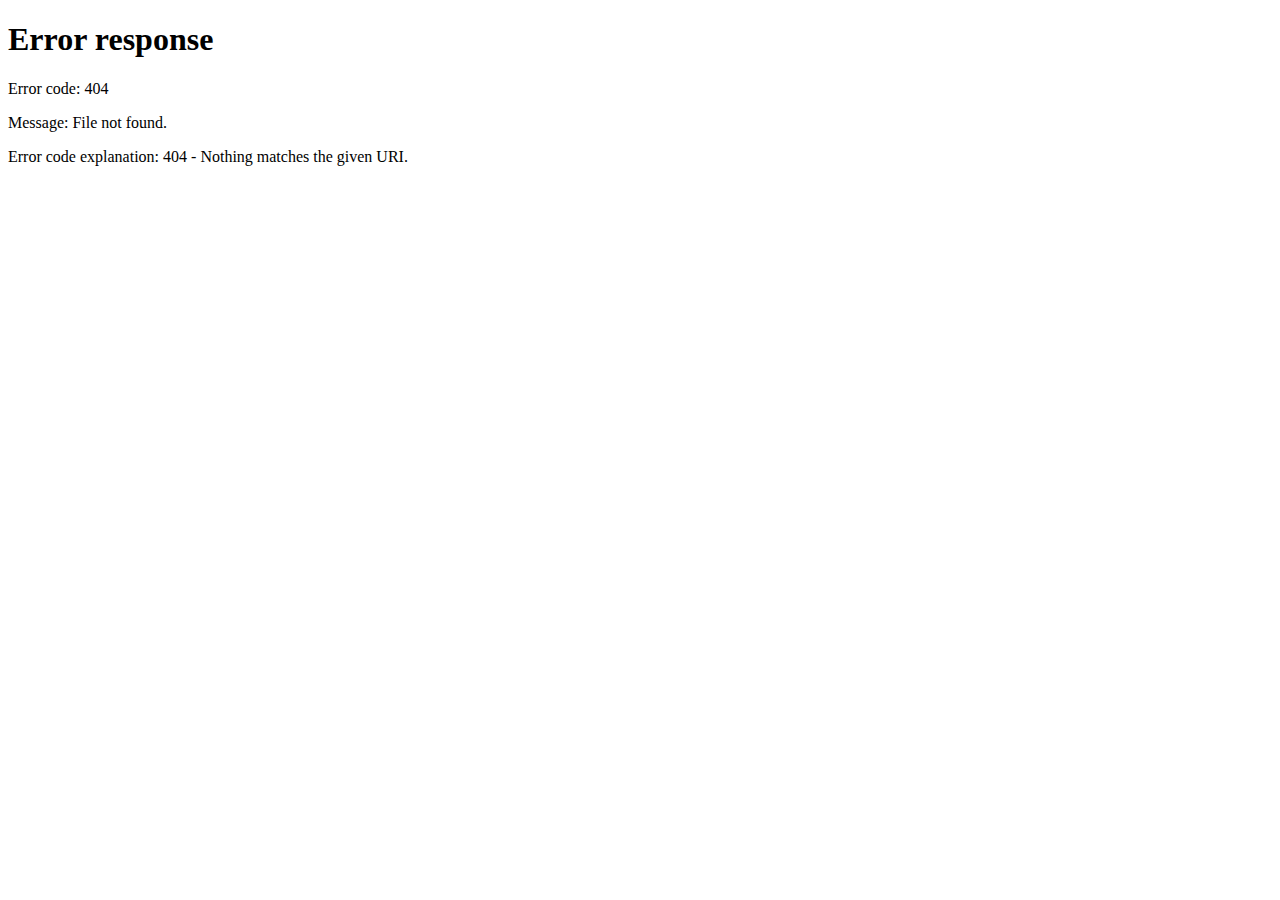
==== commit 5c49822e: "Add files via upload" ====
--- a/index.html
+++ b/index.html
@@ -1,887 +1,136 @@
-<!DOCTYPE html>
-<html lang="en-US">
-
-<!-- Mirrored from shigurui.io/ by HTTrack Website Copier/3.x [XR&CO'2014], Sun, 02 Oct 2022 12:38:18 GMT -->
-<!-- Added by HTTrack --><meta http-equiv="content-type" content="text/html;charset=UTF-8" /><!-- /Added by HTTrack -->
-<head>
-<meta charset="UTF-8">
-<meta name="viewport" content="width=device-width, initial-scale=1">
-<link rel="profile" href="https://gmpg.org/xfn/11">
-
-<title>Shigurui &#8211; A collection of 2,045 Shigurui NFTs on the ETH blockchain</title>
-<meta name='robots' content='max-image-preview:large' />
-<link rel='dns-prefetch' href='http://fonts.googleapis.com/' />
-<link rel='dns-prefetch' href='http://s.w.org/' />
-<link rel="alternate" type="application/rss+xml" title="Shigurui &raquo; Feed" href="feed/index.html" />
-<link rel="alternate" type="application/rss+xml" title="Shigurui &raquo; Comments Feed" href="comments/feed/index.html" />
-<link rel="alternate" type="application/rss+xml" title="Shigurui &raquo; Home Comments Feed" href="sample-page/feed/index.html" />
-<script>
-window._wpemojiSettings = {"baseUrl":"https:\/\/s.w.org\/images\/core\/emoji\/14.0.0\/72x72\/","ext":".png","svgUrl":"https:\/\/s.w.org\/images\/core\/emoji\/14.0.0\/svg\/","svgExt":".svg","source":{"concatemoji":"https:\/\/shigurui.io\/wp-includes\/js\/wp-emoji-release.min.js?ver=6.0.2"}};
-/*! This file is auto-generated */
-!function(e,a,t){var n,r,o,i=a.createElement("canvas"),p=i.getContext&&i.getContext("2d");function s(e,t){var a=String.fromCharCode,e=(p.clearRect(0,0,i.width,i.height),p.fillText(a.apply(this,e),0,0),i.toDataURL());return p.clearRect(0,0,i.width,i.height),p.fillText(a.apply(this,t),0,0),e===i.toDataURL()}function c(e){var t=a.createElement("script");t.src=e,t.defer=t.type="text/javascript",a.getElementsByTagName("head")[0].appendChild(t)}for(o=Array("flag","emoji"),t.supports={everything:!0,everythingExceptFlag:!0},r=0;r<o.length;r++)t.supports[o[r]]=function(e){if(!p||!p.fillText)return!1;switch(p.textBaseline="top",p.font="600 32px Arial",e){case"flag":return s([127987,65039,8205,9895,65039],[127987,65039,8203,9895,65039])?!1:!s([55356,56826,55356,56819],[55356,56826,8203,55356,56819])&&!s([55356,57332,56128,56423,56128,56418,56128,56421,56128,56430,56128,56423,56128,56447],[55356,57332,8203,56128,56423,8203,56128,56418,8203,56128,56421,8203,56128,56430,8203,56128,56423,8203,56128,56447]);case"emoji":return!s([129777,127995,8205,129778,127999],[129777,127995,8203,129778,127999])}return!1}(o[r]),t.supports.everything=t.supports.everything&&t.supports[o[r]],"flag"!==o[r]&&(t.supports.everythingExceptFlag=t.supports.everythingExceptFlag&&t.supports[o[r]]);t.supports.everythingExceptFlag=t.supports.everythingExceptFlag&&!t.supports.flag,t.DOMReady=!1,t.readyCallback=function(){t.DOMReady=!0},t.supports.everything||(n=function(){t.readyCallback()},a.addEventListener?(a.addEventListener("DOMContentLoaded",n,!1),e.addEventListener("load",n,!1)):(e.attachEvent("onload",n),a.attachEvent("onreadystatechange",function(){"complete"===a.readyState&&t.readyCallback()})),(e=t.source||{}).concatemoji?c(e.concatemoji):e.wpemoji&&e.twemoji&&(c(e.twemoji),c(e.wpemoji)))}(window,document,window._wpemojiSettings);
-</script>
-<style>
-img.wp-smiley,
-img.emoji {
-	display: inline !important;
-	border: none !important;
-	box-shadow: none !important;
-	height: 1em !important;
-	width: 1em !important;
-	margin: 0 0.07em !important;
-	vertical-align: -0.1em !important;
-	background: none !important;
-	padding: 0 !important;
-}
-</style>
-	<link rel='stylesheet' id='astra-theme-css-css'  href='wp-content/themes/astra/assets/css/minified/main.min2e46.css?ver=3.9.2' media='all' />
-<style id='astra-theme-css-inline-css'>
-.ast-no-sidebar .entry-content .alignfull {margin-left: calc( -50vw + 50%);margin-right: calc( -50vw + 50%);max-width: 100vw;width: 100vw;}.ast-no-sidebar .entry-content .alignwide {margin-left: calc(-41vw + 50%);margin-right: calc(-41vw + 50%);max-width: unset;width: unset;}.ast-no-sidebar .entry-content .alignfull .alignfull,.ast-no-sidebar .entry-content .alignfull .alignwide,.ast-no-sidebar .entry-content .alignwide .alignfull,.ast-no-sidebar .entry-content .alignwide .alignwide,.ast-no-sidebar .entry-content .wp-block-column .alignfull,.ast-no-sidebar .entry-content .wp-block-column .alignwide{width: 100%;margin-left: auto;margin-right: auto;}.wp-block-gallery,.blocks-gallery-grid {margin: 0;}.wp-block-separator {max-width: 100px;}.wp-block-separator.is-style-wide,.wp-block-separator.is-style-dots {max-width: none;}.entry-content .has-2-columns .wp-block-column:first-child {padding-right: 10px;}.entry-content .has-2-columns .wp-block-column:last-child {padding-left: 10px;}@media (max-width: 782px) {.entry-content .wp-block-columns .wp-block-column {flex-basis: 100%;}.entry-content .has-2-columns .wp-block-column:first-child {padding-right: 0;}.entry-content .has-2-columns .wp-block-column:last-child {padding-left: 0;}}body .entry-content .wp-block-latest-posts {margin-left: 0;}body .entry-content .wp-block-latest-posts li {list-style: none;}.ast-no-sidebar .ast-container .entry-content .wp-block-latest-posts {margin-left: 0;}.ast-header-break-point .entry-content .alignwide {margin-left: auto;margin-right: auto;}.entry-content .blocks-gallery-item img {margin-bottom: auto;}.wp-block-pullquote {border-top: 4px solid #555d66;border-bottom: 4px solid #555d66;color: #40464d;}:root{--ast-container-default-xlg-padding:6.67em;--ast-container-default-lg-padding:5.67em;--ast-container-default-slg-padding:4.34em;--ast-container-default-md-padding:3.34em;--ast-container-default-sm-padding:6.67em;--ast-container-default-xs-padding:2.4em;--ast-container-default-xxs-padding:1.4em;}html{font-size:93.75%;}a,.page-title{color:var(--ast-global-color-0);}a:hover,a:focus{color:var(--ast-global-color-1);}body,button,input,select,textarea,.ast-button,.ast-custom-button{font-family:-apple-system,BlinkMacSystemFont,Segoe UI,Roboto,Oxygen-Sans,Ubuntu,Cantarell,Helvetica Neue,sans-serif;font-weight:inherit;font-size:15px;font-size:1rem;}blockquote{color:var(--ast-global-color-3);}.site-title{font-size:35px;font-size:2.3333333333333rem;display:none;}header .custom-logo-link img{max-width:60px;}.astra-logo-svg{width:60px;}.ast-archive-description .ast-archive-title{font-size:40px;font-size:2.6666666666667rem;}.site-header .site-description{font-size:15px;font-size:1rem;display:none;}.entry-title{font-size:30px;font-size:2rem;}h1,.entry-content h1{font-size:40px;font-size:2.6666666666667rem;}h2,.entry-content h2{font-size:30px;font-size:2rem;}h3,.entry-content h3{font-size:25px;font-size:1.6666666666667rem;}h4,.entry-content h4{font-size:20px;font-size:1.3333333333333rem;}h5,.entry-content h5{font-size:18px;font-size:1.2rem;}h6,.entry-content h6{font-size:15px;font-size:1rem;}.ast-single-post .entry-title,.page-title{font-size:30px;font-size:2rem;}::selection{background-color:var(--ast-global-color-0);color:#ffffff;}body,h1,.entry-title a,.entry-content h1,h2,.entry-content h2,h3,.entry-content h3,h4,.entry-content h4,h5,.entry-content h5,h6,.entry-content h6{color:var(--ast-global-color-3);}.tagcloud a:hover,.tagcloud a:focus,.tagcloud a.current-item{color:#ffffff;border-color:var(--ast-global-color-0);background-color:var(--ast-global-color-0);}input:focus,input[type="text"]:focus,input[type="email"]:focus,input[type="url"]:focus,input[type="password"]:focus,input[type="reset"]:focus,input[type="search"]:focus,textarea:focus{border-color:var(--ast-global-color-0);}input[type="radio"]:checked,input[type=reset],input[type="checkbox"]:checked,input[type="checkbox"]:hover:checked,input[type="checkbox"]:focus:checked,input[type=range]::-webkit-slider-thumb{border-color:var(--ast-global-color-0);background-color:var(--ast-global-color-0);box-shadow:none;}.site-footer a:hover + .post-count,.site-footer a:focus + .post-count{background:var(--ast-global-color-0);border-color:var(--ast-global-color-0);}.single .nav-links .nav-previous,.single .nav-links .nav-next{color:var(--ast-global-color-0);}.entry-meta,.entry-meta *{line-height:1.45;color:var(--ast-global-color-0);}.entry-meta a:hover,.entry-meta a:hover *,.entry-meta a:focus,.entry-meta a:focus *,.page-links > .page-link,.page-links .page-link:hover,.post-navigation a:hover{color:var(--ast-global-color-1);}#cat option,.secondary .calendar_wrap thead a,.secondary .calendar_wrap thead a:visited{color:var(--ast-global-color-0);}.secondary .calendar_wrap #today,.ast-progress-val span{background:var(--ast-global-color-0);}.secondary a:hover + .post-count,.secondary a:focus + .post-count{background:var(--ast-global-color-0);border-color:var(--ast-global-color-0);}.calendar_wrap #today > a{color:#ffffff;}.page-links .page-link,.single .post-navigation a{color:var(--ast-global-color-0);}.ast-archive-title{color:var(--ast-global-color-2);}.widget-title{font-size:21px;font-size:1.4rem;color:var(--ast-global-color-2);}.single .ast-author-details .author-title{color:var(--ast-global-color-1);}.ast-single-post .entry-content a,.ast-comment-content a:not(.ast-comment-edit-reply-wrap a){text-decoration:underline;}.ast-single-post .wp-block-button .wp-block-button__link,.ast-single-post .elementor-button-wrapper .elementor-button,.ast-single-post .entry-content .uagb-tab a,.ast-single-post .entry-content .uagb-ifb-cta a,.ast-single-post .entry-content .wp-block-uagb-buttons a,.ast-single-post .entry-content .uabb-module-content a,.ast-single-post .entry-content .uagb-post-grid a,.ast-single-post .entry-content .uagb-timeline a,.ast-single-post .entry-content .uagb-toc__wrap a,.ast-single-post .entry-content .uagb-taxomony-box a,.ast-single-post .entry-content .woocommerce a,.entry-content .wp-block-latest-posts > li > a{text-decoration:none;}.ast-logo-title-inline .site-logo-img{padding-right:1em;}.site-logo-img img{ transition:all 0.2s linear;}.ast-page-builder-template .hentry {margin: 0;}.ast-page-builder-template .site-content > .ast-container {max-width: 100%;padding: 0;}.ast-page-builder-template .site-content #primary {padding: 0;margin: 0;}.ast-page-builder-template .no-results {text-align: center;margin: 4em auto;}.ast-page-builder-template .ast-pagination {padding: 2em;}.ast-page-builder-template .entry-header.ast-no-title.ast-no-thumbnail {margin-top: 0;}.ast-page-builder-template .entry-header.ast-header-without-markup {margin-top: 0;margin-bottom: 0;}.ast-page-builder-template .entry-header.ast-no-title.ast-no-meta {margin-bottom: 0;}.ast-page-builder-template.single .post-navigation {padding-bottom: 2em;}.ast-page-builder-template.single-post .site-content > .ast-container {max-width: 100%;}.ast-page-builder-template .entry-header {margin-top: 4em;margin-left: auto;margin-right: auto;padding-left: 20px;padding-right: 20px;}.single.ast-page-builder-template .entry-header {padding-left: 20px;padding-right: 20px;}.ast-page-builder-template .ast-archive-description {margin: 4em auto 0;padding-left: 20px;padding-right: 20px;}@media (max-width:921px){#ast-desktop-header{display:none;}}@media (min-width:921px){#ast-mobile-header{display:none;}}.wp-block-buttons.aligncenter{justify-content:center;}@media (max-width:921px){.ast-theme-transparent-header #primary,.ast-theme-transparent-header #secondary{padding:0;}}@media (max-width:921px){.ast-plain-container.ast-no-sidebar #primary{padding:0;}}.ast-plain-container.ast-no-sidebar #primary{margin-top:0;margin-bottom:0;}@media (min-width:1200px){.wp-block-group .has-background{padding:20px;}}@media (min-width:1200px){.wp-block-cover-image.alignwide .wp-block-cover__inner-container,.wp-block-cover.alignwide .wp-block-cover__inner-container,.wp-block-cover-image.alignfull .wp-block-cover__inner-container,.wp-block-cover.alignfull .wp-block-cover__inner-container{width:100%;}}.wp-block-columns{margin-bottom:unset;}.wp-block-image.size-full{margin:2rem 0;}.wp-block-separator.has-background{padding:0;}.wp-block-gallery{margin-bottom:1.6em;}.wp-block-group{padding-top:4em;padding-bottom:4em;}.wp-block-group__inner-container .wp-block-columns:last-child,.wp-block-group__inner-container :last-child,.wp-block-table table{margin-bottom:0;}.blocks-gallery-grid{width:100%;}.wp-block-navigation-link__content{padding:5px 0;}.wp-block-group .wp-block-group .has-text-align-center,.wp-block-group .wp-block-column .has-text-align-center{max-width:100%;}.has-text-align-center{margin:0 auto;}@media (max-width:1200px){.wp-block-group{padding:3em;}.wp-block-group .wp-block-group{padding:1.5em;}.wp-block-columns,.wp-block-column{margin:1rem 0;}}@media (min-width:921px){.wp-block-columns .wp-block-group{padding:2em;}}@media (max-width:544px){.wp-block-cover-image .wp-block-cover__inner-container,.wp-block-cover .wp-block-cover__inner-container{width:unset;}.wp-block-cover,.wp-block-cover-image{padding:2em 0;}.wp-block-group,.wp-block-cover{padding:2em;}.wp-block-media-text__media img,.wp-block-media-text__media video{width:unset;max-width:100%;}.wp-block-media-text.has-background .wp-block-media-text__content{padding:1em;}}.wp-block-image.aligncenter{margin-left:auto;margin-right:auto;}.wp-block-table.aligncenter{margin-left:auto;margin-right:auto;}@media (min-width:544px){.entry-content .wp-block-media-text.has-media-on-the-right .wp-block-media-text__content{padding:0 8% 0 0;}.entry-content .wp-block-media-text .wp-block-media-text__content{padding:0 0 0 8%;}.ast-plain-container .site-content .entry-content .has-custom-content-position.is-position-bottom-left > *,.ast-plain-container .site-content .entry-content .has-custom-content-position.is-position-bottom-right > *,.ast-plain-container .site-content .entry-content .has-custom-content-position.is-position-top-left > *,.ast-plain-container .site-content .entry-content .has-custom-content-position.is-position-top-right > *,.ast-plain-container .site-content .entry-content .has-custom-content-position.is-position-center-right > *,.ast-plain-container .site-content .entry-content .has-custom-content-position.is-position-center-left > *{margin:0;}}@media (max-width:544px){.entry-content .wp-block-media-text .wp-block-media-text__content{padding:8% 0;}.wp-block-media-text .wp-block-media-text__media img{width:auto;max-width:100%;}}.wp-block-button.is-style-outline .wp-block-button__link{border-color:var(--ast-global-color-0);}.wp-block-button.is-style-outline > .wp-block-button__link:not(.has-text-color),.wp-block-button.wp-block-button__link.is-style-outline:not(.has-text-color){color:var(--ast-global-color-0);}.wp-block-button.is-style-outline .wp-block-button__link:hover,.wp-block-button.is-style-outline .wp-block-button__link:focus{color:#ffffff !important;background-color:var(--ast-global-color-1);border-color:var(--ast-global-color-1);}.post-page-numbers.current .page-link,.ast-pagination .page-numbers.current{color:#ffffff;border-color:var(--ast-global-color-0);background-color:var(--ast-global-color-0);border-radius:2px;}@media (min-width:544px){.entry-content > .alignleft{margin-right:20px;}.entry-content > .alignright{margin-left:20px;}}h1.widget-title{font-weight:inherit;}h2.widget-title{font-weight:inherit;}h3.widget-title{font-weight:inherit;}@media (max-width:921px){.ast-separate-container #primary,.ast-separate-container #secondary{padding:1.5em 0;}#primary,#secondary{padding:1.5em 0;margin:0;}.ast-left-sidebar #content > .ast-container{display:flex;flex-direction:column-reverse;width:100%;}.ast-separate-container .ast-article-post,.ast-separate-container .ast-article-single{padding:1.5em 2.14em;}.ast-author-box img.avatar{margin:20px 0 0 0;}}@media (min-width:922px){.ast-separate-container.ast-right-sidebar #primary,.ast-separate-container.ast-left-sidebar #primary{border:0;}.search-no-results.ast-separate-container #primary{margin-bottom:4em;}}.wp-block-button .wp-block-button__link{color:#ffffff;}.wp-block-button .wp-block-button__link:hover,.wp-block-button .wp-block-button__link:focus{color:#ffffff;background-color:var(--ast-global-color-1);border-color:var(--ast-global-color-1);}.wp-block-button .wp-block-button__link{border-color:var(--ast-global-color-0);background-color:var(--ast-global-color-0);color:#ffffff;font-family:inherit;font-weight:inherit;line-height:1;border-radius:2px;padding-top:15px;padding-right:30px;padding-bottom:15px;padding-left:30px;}@media (max-width:921px){.wp-block-button .wp-block-button__link{padding-top:14px;padding-right:28px;padding-bottom:14px;padding-left:28px;}}@media (max-width:544px){.wp-block-button .wp-block-button__link{padding-top:12px;padding-right:24px;padding-bottom:12px;padding-left:24px;}}.menu-toggle,button,.ast-button,.ast-custom-button,.button,input#submit,input[type="button"],input[type="submit"],input[type="reset"],form[CLASS*="wp-block-search__"].wp-block-search .wp-block-search__inside-wrapper .wp-block-search__button,body .wp-block-file .wp-block-file__button{border-style:solid;border-top-width:0;border-right-width:0;border-left-width:0;border-bottom-width:0;color:#ffffff;border-color:var(--ast-global-color-0);background-color:var(--ast-global-color-0);border-radius:2px;padding-top:15px;padding-right:30px;padding-bottom:15px;padding-left:30px;font-family:inherit;font-weight:inherit;line-height:1;}button:focus,.menu-toggle:hover,button:hover,.ast-button:hover,.ast-custom-button:hover .button:hover,.ast-custom-button:hover ,input[type=reset]:hover,input[type=reset]:focus,input#submit:hover,input#submit:focus,input[type="button"]:hover,input[type="button"]:focus,input[type="submit"]:hover,input[type="submit"]:focus,form[CLASS*="wp-block-search__"].wp-block-search .wp-block-search__inside-wrapper .wp-block-search__button:hover,form[CLASS*="wp-block-search__"].wp-block-search .wp-block-search__inside-wrapper .wp-block-search__button:focus,body .wp-block-file .wp-block-file__button:hover,body .wp-block-file .wp-block-file__button:focus{color:#ffffff;background-color:var(--ast-global-color-1);border-color:var(--ast-global-color-1);}@media (min-width:544px){.ast-container{max-width:100%;}}@media (max-width:544px){.ast-separate-container .ast-article-post,.ast-separate-container .ast-article-single,.ast-separate-container .comments-title,.ast-separate-container .ast-archive-description{padding:1.5em 1em;}.ast-separate-container #content .ast-container{padding-left:0.54em;padding-right:0.54em;}.ast-separate-container .ast-comment-list li.depth-1{padding:1.5em 1em;margin-bottom:1.5em;}.ast-separate-container .ast-comment-list .bypostauthor{padding:.5em;}.ast-search-menu-icon.ast-dropdown-active .search-field{width:170px;}.menu-toggle,button,.ast-button,.button,input#submit,input[type="button"],input[type="submit"],input[type="reset"]{padding-top:12px;padding-right:24px;padding-bottom:12px;padding-left:24px;}}@media (max-width:921px){.menu-toggle,button,.ast-button,.button,input#submit,input[type="button"],input[type="submit"],input[type="reset"]{padding-top:14px;padding-right:28px;padding-bottom:14px;padding-left:28px;}.ast-mobile-header-stack .main-header-bar .ast-search-menu-icon{display:inline-block;}.ast-header-break-point.ast-header-custom-item-outside .ast-mobile-header-stack .main-header-bar .ast-search-icon{margin:0;}.ast-comment-avatar-wrap img{max-width:2.5em;}.ast-separate-container .ast-comment-list li.depth-1{padding:1.5em 2.14em;}.ast-separate-container .comment-respond{padding:2em 2.14em;}.ast-comment-meta{padding:0 1.8888em 1.3333em;}}body,.ast-separate-container{background-image:linear-gradient(to right,rgba(0,0,0,0),rgba(0,0,0,0)),url(wp-content/uploads/2022/05/Shigurui-site-bg5.png);;background-repeat:no-repeat;background-position:center center;background-size:auto;background-attachment:fixed;}.entry-content > .wp-block-group,.entry-content > .wp-block-media-text,.entry-content > .wp-block-cover,.entry-content > .wp-block-columns{max-width:58em;width:calc(100% - 4em);margin-left:auto;margin-right:auto;}.entry-content [class*="__inner-container"] > .alignfull{max-width:100%;margin-left:0;margin-right:0;}.entry-content [class*="__inner-container"] > *:not(.alignwide):not(.alignfull):not(.alignleft):not(.alignright){margin-left:auto;margin-right:auto;}.entry-content [class*="__inner-container"] > *:not(.alignwide):not(p):not(.alignfull):not(.alignleft):not(.alignright):not(.is-style-wide):not(iframe){max-width:50rem;width:100%;}@media (min-width:921px){.entry-content > .wp-block-group.alignwide.has-background,.entry-content > .wp-block-group.alignfull.has-background,.entry-content > .wp-block-cover.alignwide,.entry-content > .wp-block-cover.alignfull,.entry-content > .wp-block-columns.has-background.alignwide,.entry-content > .wp-block-columns.has-background.alignfull{margin-top:0;margin-bottom:0;padding:6em 4em;}.entry-content > .wp-block-columns.has-background{margin-bottom:0;}}@media (min-width:1200px){.entry-content .alignfull p{max-width:1200px;}.entry-content .alignfull{max-width:100%;width:100%;}.ast-page-builder-template .entry-content .alignwide,.entry-content [class*="__inner-container"] > .alignwide{max-width:1200px;margin-left:0;margin-right:0;}.entry-content .alignfull [class*="__inner-container"] > .alignwide{max-width:80rem;}}@media (min-width:545px){.site-main .entry-content > .alignwide{margin:0 auto;}.wp-block-group.has-background,.entry-content > .wp-block-cover,.entry-content > .wp-block-columns.has-background{padding:4em;margin-top:0;margin-bottom:0;}.entry-content .wp-block-media-text.alignfull .wp-block-media-text__content,.entry-content .wp-block-media-text.has-background .wp-block-media-text__content{padding:0 8%;}}@media (max-width:921px){.site-title{display:none;}.ast-archive-description .ast-archive-title{font-size:40px;}.site-header .site-description{display:none;}.entry-title{font-size:30px;}h1,.entry-content h1{font-size:30px;}h2,.entry-content h2{font-size:25px;}h3,.entry-content h3{font-size:20px;}.ast-single-post .entry-title,.page-title{font-size:30px;}}@media (max-width:544px){.site-title{display:none;}.ast-archive-description .ast-archive-title{font-size:40px;}.site-header .site-description{display:none;}.entry-title{font-size:30px;}h1,.entry-content h1{font-size:30px;}h2,.entry-content h2{font-size:25px;}h3,.entry-content h3{font-size:20px;}.ast-single-post .entry-title,.page-title{font-size:30px;}}@media (max-width:921px){html{font-size:85.5%;}}@media (max-width:544px){html{font-size:85.5%;}}@media (min-width:922px){.ast-container{max-width:1240px;}}@media (min-width:922px){.site-content .ast-container{display:flex;}}@media (max-width:921px){.site-content .ast-container{flex-direction:column;}}@media (min-width:922px){.main-header-menu .sub-menu .menu-item.ast-left-align-sub-menu:hover > .sub-menu,.main-header-menu .sub-menu .menu-item.ast-left-align-sub-menu.focus > .sub-menu{margin-left:-0px;}}.footer-widget-area[data-section^="section-fb-html-"] .ast-builder-html-element{text-align:center;}.wp-block-search {margin-bottom: 20px;}.wp-block-site-tagline {margin-top: 20px;}form.wp-block-search .wp-block-search__input,.wp-block-search.wp-block-search__button-inside .wp-block-search__inside-wrapper {border-color: #eaeaea;background: #fafafa;}.wp-block-search.wp-block-search__button-inside .wp-block-search__inside-wrapper .wp-block-search__input:focus,.wp-block-loginout input:focus {outline: thin dotted;}.wp-block-loginout input:focus {border-color: transparent;} form.wp-block-search .wp-block-search__inside-wrapper .wp-block-search__input {padding: 12px;}form.wp-block-search .wp-block-search__button svg {fill: currentColor;width: 20px;height: 20px;}.wp-block-loginout p label {display: block;}.wp-block-loginout p:not(.login-remember):not(.login-submit) input {width: 100%;}.wp-block-loginout .login-remember input {width: 1.1rem;height: 1.1rem;margin: 0 5px 4px 0;vertical-align: middle;}blockquote,cite {font-style: initial;}.wp-block-file {display: flex;align-items: center;flex-wrap: wrap;justify-content: space-between;}.wp-block-pullquote {border: none;}.wp-block-pullquote blockquote::before {content: "\201D";font-family: "Helvetica",sans-serif;display: flex;transform: rotate( 180deg );font-size: 6rem;font-style: normal;line-height: 1;font-weight: bold;align-items: center;justify-content: center;}.has-text-align-right > blockquote::before {justify-content: flex-start;}.has-text-align-left > blockquote::before {justify-content: flex-end;}figure.wp-block-pullquote.is-style-solid-color blockquote {max-width: 100%;text-align: inherit;}blockquote {padding: 0 1.2em 1.2em;}.wp-block-button__link {border: 2px solid currentColor;}body .wp-block-file .wp-block-file__button {text-decoration: none;}ul.wp-block-categories-list.wp-block-categories,ul.wp-block-archives-list.wp-block-archives {list-style-type: none;}ul,ol {margin-left: 20px;}figure.alignright figcaption {text-align: right;}:root .has-ast-global-color-0-color{color:var(--ast-global-color-0);}:root .has-ast-global-color-0-background-color{background-color:var(--ast-global-color-0);}:root .wp-block-button .has-ast-global-color-0-color{color:var(--ast-global-color-0);}:root .wp-block-button .has-ast-global-color-0-background-color{background-color:var(--ast-global-color-0);}:root .has-ast-global-color-1-color{color:var(--ast-global-color-1);}:root .has-ast-global-color-1-background-color{background-color:var(--ast-global-color-1);}:root .wp-block-button .has-ast-global-color-1-color{color:var(--ast-global-color-1);}:root .wp-block-button .has-ast-global-color-1-background-color{background-color:var(--ast-global-color-1);}:root .has-ast-global-color-2-color{color:var(--ast-global-color-2);}:root .has-ast-global-color-2-background-color{background-color:var(--ast-global-color-2);}:root .wp-block-button .has-ast-global-color-2-color{color:var(--ast-global-color-2);}:root .wp-block-button .has-ast-global-color-2-background-color{background-color:var(--ast-global-color-2);}:root .has-ast-global-color-3-color{color:var(--ast-global-color-3);}:root .has-ast-global-color-3-background-color{background-color:var(--ast-global-color-3);}:root .wp-block-button .has-ast-global-color-3-color{color:var(--ast-global-color-3);}:root .wp-block-button .has-ast-global-color-3-background-color{background-color:var(--ast-global-color-3);}:root .has-ast-global-color-4-color{color:var(--ast-global-color-4);}:root .has-ast-global-color-4-background-color{background-color:var(--ast-global-color-4);}:root .wp-block-button .has-ast-global-color-4-color{color:var(--ast-global-color-4);}:root .wp-block-button .has-ast-global-color-4-background-color{background-color:var(--ast-global-color-4);}:root .has-ast-global-color-5-color{color:var(--ast-global-color-5);}:root .has-ast-global-color-5-background-color{background-color:var(--ast-global-color-5);}:root .wp-block-button .has-ast-global-color-5-color{color:var(--ast-global-color-5);}:root .wp-block-button .has-ast-global-color-5-background-color{background-color:var(--ast-global-color-5);}:root .has-ast-global-color-6-color{color:var(--ast-global-color-6);}:root .has-ast-global-color-6-background-color{background-color:var(--ast-global-color-6);}:root .wp-block-button .has-ast-global-color-6-color{color:var(--ast-global-color-6);}:root .wp-block-button .has-ast-global-color-6-background-color{background-color:var(--ast-global-color-6);}:root .has-ast-global-color-7-color{color:var(--ast-global-color-7);}:root .has-ast-global-color-7-background-color{background-color:var(--ast-global-color-7);}:root .wp-block-button .has-ast-global-color-7-color{color:var(--ast-global-color-7);}:root .wp-block-button .has-ast-global-color-7-background-color{background-color:var(--ast-global-color-7);}:root .has-ast-global-color-8-color{color:var(--ast-global-color-8);}:root .has-ast-global-color-8-background-color{background-color:var(--ast-global-color-8);}:root .wp-block-button .has-ast-global-color-8-color{color:var(--ast-global-color-8);}:root .wp-block-button .has-ast-global-color-8-background-color{background-color:var(--ast-global-color-8);}:root{--ast-global-color-0:#0170B9;--ast-global-color-1:#3a3a3a;--ast-global-color-2:#3a3a3a;--ast-global-color-3:#4B4F58;--ast-global-color-4:#F5F5F5;--ast-global-color-5:#FFFFFF;--ast-global-color-6:#E5E5E5;--ast-global-color-7:#424242;--ast-global-color-8:#000000;}:root {--ast-border-color : #dddddd;}.ast-breadcrumbs .trail-browse,.ast-breadcrumbs .trail-items,.ast-breadcrumbs .trail-items li{display:inline-block;margin:0;padding:0;border:none;background:inherit;text-indent:0;}.ast-breadcrumbs .trail-browse{font-size:inherit;font-style:inherit;font-weight:inherit;color:inherit;}.ast-breadcrumbs .trail-items{list-style:none;}.trail-items li::after{padding:0 0.3em;content:"\00bb";}.trail-items li:last-of-type::after{display:none;}h1,.entry-content h1,h2,.entry-content h2,h3,.entry-content h3,h4,.entry-content h4,h5,.entry-content h5,h6,.entry-content h6{color:var(--ast-global-color-2);}.entry-title a{color:var(--ast-global-color-2);}@media (max-width:921px){.ast-builder-grid-row-container.ast-builder-grid-row-tablet-3-firstrow .ast-builder-grid-row > *:first-child,.ast-builder-grid-row-container.ast-builder-grid-row-tablet-3-lastrow .ast-builder-grid-row > *:last-child{grid-column:1 / -1;}}@media (max-width:544px){.ast-builder-grid-row-container.ast-builder-grid-row-mobile-3-firstrow .ast-builder-grid-row > *:first-child,.ast-builder-grid-row-container.ast-builder-grid-row-mobile-3-lastrow .ast-builder-grid-row > *:last-child{grid-column:1 / -1;}}.ast-builder-layout-element[data-section="title_tagline"]{display:flex;}@media (max-width:921px){.ast-header-break-point .ast-builder-layout-element[data-section="title_tagline"]{display:flex;}}@media (max-width:544px){.ast-header-break-point .ast-builder-layout-element[data-section="title_tagline"]{display:none;}}.ast-builder-menu-1{font-family:'Balsamiq Sans',display;font-weight:normal;text-transform:uppercase;}.ast-builder-menu-1 .menu-item > .menu-link{font-size:18px;font-size:1.2rem;}.ast-builder-menu-1 .menu-item:hover > .menu-link,.ast-builder-menu-1 .inline-on-mobile .menu-item:hover > .ast-menu-toggle{color:#64a9f2;}.ast-builder-menu-1 .menu-item:hover > .ast-menu-toggle{color:#64a9f2;}.ast-builder-menu-1 .sub-menu,.ast-builder-menu-1 .inline-on-mobile .sub-menu{border-top-width:2px;border-bottom-width:0;border-right-width:0;border-left-width:0;border-color:var(--ast-global-color-0);border-style:solid;border-radius:0;}.ast-builder-menu-1 .main-header-menu > .menu-item > .sub-menu,.ast-builder-menu-1 .main-header-menu > .menu-item > .astra-full-megamenu-wrapper{margin-top:0;}.ast-desktop .ast-builder-menu-1 .main-header-menu > .menu-item > .sub-menu:before,.ast-desktop .ast-builder-menu-1 .main-header-menu > .menu-item > .astra-full-megamenu-wrapper:before{height:calc( 0px + 5px );}.ast-desktop .ast-builder-menu-1 .menu-item .sub-menu .menu-link{border-style:none;}@media (max-width:921px){.ast-header-break-point .ast-builder-menu-1 .menu-item.menu-item-has-children > .ast-menu-toggle{top:0;}.ast-builder-menu-1 .menu-item-has-children > .menu-link:after{content:unset;}}@media (max-width:544px){.ast-header-break-point .ast-builder-menu-1 .menu-item.menu-item-has-children > .ast-menu-toggle{top:0;}}.ast-builder-menu-1{display:flex;}@media (max-width:921px){.ast-header-break-point .ast-builder-menu-1{display:flex;}}@media (max-width:544px){.ast-header-break-point .ast-builder-menu-1{display:flex;}}.ast-builder-social-element:hover {color: #0274be;}.ast-social-stack-desktop .ast-builder-social-element,.ast-social-stack-tablet .ast-builder-social-element,.ast-social-stack-mobile .ast-builder-social-element {margin-top: 6px;margin-bottom: 6px;}.ast-social-color-type-official .ast-builder-social-element,.ast-social-color-type-official .social-item-label {color: var(--color);background-color: var(--background-color);}.header-social-inner-wrap.ast-social-color-type-official .ast-builder-social-element svg,.footer-social-inner-wrap.ast-social-color-type-official .ast-builder-social-element svg {fill: currentColor;}.social-show-label-true .ast-builder-social-element {width: auto;padding: 0 0.4em;}[data-section^="section-fb-social-icons-"] .footer-social-inner-wrap {text-align: center;}.ast-footer-social-wrap {width: 100%;}.ast-footer-social-wrap .ast-builder-social-element:first-child {margin-left: 0;}.ast-footer-social-wrap .ast-builder-social-element:last-child {margin-right: 0;}.ast-header-social-wrap .ast-builder-social-element:first-child {margin-left: 0;}.ast-header-social-wrap .ast-builder-social-element:last-child {margin-right: 0;}.ast-builder-social-element {line-height: 1;color: #3a3a3a;background: transparent;vertical-align: middle;transition: all 0.01s;margin-left: 6px;margin-right: 6px;justify-content: center;align-items: center;}.ast-builder-social-element {line-height: 1;color: #3a3a3a;background: transparent;vertical-align: middle;transition: all 0.01s;margin-left: 6px;margin-right: 6px;justify-content: center;align-items: center;}.ast-builder-social-element .social-item-label {padding-left: 6px;}.ast-header-social-1-wrap .ast-builder-social-element{margin-left:10px;margin-right:10px;}.ast-header-social-1-wrap .ast-builder-social-element svg{width:22px;height:22px;}.ast-header-social-1-wrap .ast-social-color-type-custom svg{fill:#ffffff;}.ast-header-social-1-wrap .ast-social-color-type-custom .ast-builder-social-element:hover{color:#64a9f2;}.ast-header-social-1-wrap .ast-social-color-type-custom .ast-builder-social-element:hover svg{fill:#64a9f2;}.ast-header-social-1-wrap .ast-social-color-type-custom .social-item-label{color:#ffffff;}.ast-header-social-1-wrap .ast-builder-social-element:hover .social-item-label{color:#64a9f2;}.ast-builder-layout-element[data-section="section-hb-social-icons-1"]{display:flex;}@media (max-width:921px){.ast-header-break-point .ast-builder-layout-element[data-section="section-hb-social-icons-1"]{display:flex;}}@media (max-width:544px){.ast-header-break-point .ast-builder-layout-element[data-section="section-hb-social-icons-1"]{display:none;}}.site-below-footer-wrap{padding-top:20px;padding-bottom:20px;}.site-below-footer-wrap[data-section="section-below-footer-builder"]{background-image:linear-gradient(to right,rgba(0,0,0,0.48),rgba(0,0,0,0.48)),url(https://shigurui.io/wp-content/uploads/2022/07/Untitled-design-2022-06-10T174826.067.png);;background-repeat:no-repeat;background-position:center top;background-size:cover;background-attachment:fixed;min-height:30px;}.site-below-footer-wrap[data-section="section-below-footer-builder"] .ast-builder-grid-row{max-width:1200px;margin-left:auto;margin-right:auto;}.site-below-footer-wrap[data-section="section-below-footer-builder"] .ast-builder-grid-row,.site-below-footer-wrap[data-section="section-below-footer-builder"] .site-footer-section{align-items:flex-start;}.site-below-footer-wrap[data-section="section-below-footer-builder"].ast-footer-row-inline .site-footer-section{display:flex;margin-bottom:0;}.ast-builder-grid-row-full .ast-builder-grid-row{grid-template-columns:1fr;}@media (max-width:921px){.site-below-footer-wrap[data-section="section-below-footer-builder"].ast-footer-row-tablet-inline .site-footer-section{display:flex;margin-bottom:0;}.site-below-footer-wrap[data-section="section-below-footer-builder"].ast-footer-row-tablet-stack .site-footer-section{display:block;margin-bottom:10px;}.ast-builder-grid-row-container.ast-builder-grid-row-tablet-full .ast-builder-grid-row{grid-template-columns:1fr;}}@media (max-width:544px){.site-below-footer-wrap[data-section="section-below-footer-builder"].ast-footer-row-mobile-inline .site-footer-section{display:flex;margin-bottom:0;}.site-below-footer-wrap[data-section="section-below-footer-builder"].ast-footer-row-mobile-stack .site-footer-section{display:block;margin-bottom:10px;}.ast-builder-grid-row-container.ast-builder-grid-row-mobile-full .ast-builder-grid-row{grid-template-columns:1fr;}}.site-below-footer-wrap[data-section="section-below-footer-builder"]{display:grid;}@media (max-width:921px){.ast-header-break-point .site-below-footer-wrap[data-section="section-below-footer-builder"]{display:grid;}}@media (max-width:544px){.ast-header-break-point .site-below-footer-wrap[data-section="section-below-footer-builder"]{display:grid;}}.ast-builder-html-element img.alignnone{display:inline-block;}.ast-builder-html-element p:first-child{margin-top:0;}.ast-builder-html-element p:last-child{margin-bottom:0;}.ast-header-break-point .main-header-bar .ast-builder-html-element{line-height:1.85714285714286;}.footer-widget-area[data-section="section-fb-html-1"]{display:block;}@media (max-width:921px){.ast-header-break-point .footer-widget-area[data-section="section-fb-html-1"]{display:block;}}@media (max-width:544px){.ast-header-break-point .footer-widget-area[data-section="section-fb-html-1"]{display:block;}}.footer-widget-area[data-section="section-fb-html-1"] .ast-builder-html-element{text-align:center;}@media (max-width:921px){.footer-widget-area[data-section="section-fb-html-1"] .ast-builder-html-element{text-align:center;}}@media (max-width:544px){.footer-widget-area[data-section="section-fb-html-1"] .ast-builder-html-element{text-align:center;}}.ast-footer-copyright{text-align:center;}.ast-footer-copyright {color:var(--ast-global-color-3);}@media (max-width:921px){.ast-footer-copyright{text-align:center;}}@media (max-width:544px){.ast-footer-copyright{text-align:center;}}.ast-footer-copyright {font-size:50px;font-size:3.3333333333333rem;}.ast-footer-copyright.ast-builder-layout-element{display:flex;}@media (max-width:921px){.ast-header-break-point .ast-footer-copyright.ast-builder-layout-element{display:flex;}}@media (max-width:544px){.ast-header-break-point .ast-footer-copyright.ast-builder-layout-element{display:flex;}}.ast-builder-social-element:hover {color: #0274be;}.ast-social-stack-desktop .ast-builder-social-element,.ast-social-stack-tablet .ast-builder-social-element,.ast-social-stack-mobile .ast-builder-social-element {margin-top: 6px;margin-bottom: 6px;}.ast-social-color-type-official .ast-builder-social-element,.ast-social-color-type-official .social-item-label {color: var(--color);background-color: var(--background-color);}.header-social-inner-wrap.ast-social-color-type-official .ast-builder-social-element svg,.footer-social-inner-wrap.ast-social-color-type-official .ast-builder-social-element svg {fill: currentColor;}.social-show-label-true .ast-builder-social-element {width: auto;padding: 0 0.4em;}[data-section^="section-fb-social-icons-"] .footer-social-inner-wrap {text-align: center;}.ast-footer-social-wrap {width: 100%;}.ast-footer-social-wrap .ast-builder-social-element:first-child {margin-left: 0;}.ast-footer-social-wrap .ast-builder-social-element:last-child {margin-right: 0;}.ast-header-social-wrap .ast-builder-social-element:first-child {margin-left: 0;}.ast-header-social-wrap .ast-builder-social-element:last-child {margin-right: 0;}.ast-builder-social-element {line-height: 1;color: #3a3a3a;background: transparent;vertical-align: middle;transition: all 0.01s;margin-left: 6px;margin-right: 6px;justify-content: center;align-items: center;}.ast-builder-social-element {line-height: 1;color: #3a3a3a;background: transparent;vertical-align: middle;transition: all 0.01s;margin-left: 6px;margin-right: 6px;justify-content: center;align-items: center;}.ast-builder-social-element .social-item-label {padding-left: 6px;}.ast-footer-social-1-wrap .ast-builder-social-element svg{width:40px;height:40px;}.ast-footer-social-1-wrap{margin-top:22px;}.ast-footer-social-1-wrap .ast-social-color-type-custom svg{fill:#ffffff;}.ast-footer-social-1-wrap .ast-social-color-type-custom .ast-builder-social-element:hover{color:#64a9f2;}.ast-footer-social-1-wrap .ast-social-color-type-custom .ast-builder-social-element:hover svg{fill:#64a9f2;}.ast-footer-social-1-wrap .ast-social-color-type-custom .social-item-label{color:#ffffff;}.ast-footer-social-1-wrap .ast-builder-social-element:hover .social-item-label{color:#64a9f2;}[data-section="section-fb-social-icons-1"] .footer-social-inner-wrap{text-align:center;}@media (max-width:921px){[data-section="section-fb-social-icons-1"] .footer-social-inner-wrap{text-align:center;}}@media (max-width:544px){[data-section="section-fb-social-icons-1"] .footer-social-inner-wrap{text-align:center;}}.ast-builder-layout-element[data-section="section-fb-social-icons-1"]{display:flex;}@media (max-width:921px){.ast-header-break-point .ast-builder-layout-element[data-section="section-fb-social-icons-1"]{display:flex;}}@media (max-width:544px){.ast-header-break-point .ast-builder-layout-element[data-section="section-fb-social-icons-1"]{display:flex;}}.site-primary-footer-wrap{padding-top:45px;padding-bottom:45px;}.site-primary-footer-wrap[data-section="section-primary-footer-builder"]{background-image:linear-gradient(to right,rgba(0,0,0,0.48),rgba(0,0,0,0.48)),url(http://shigurui.io/wp-content/uploads/2022/06/dk-banner-3.png);;background-repeat:repeat;background-position:left top;background-size:cover;background-attachment:fixed;border-style:solid;border-width:0px;border-top-width:1px;border-top-color:rgba(0,0,0,0.56);}.site-primary-footer-wrap[data-section="section-primary-footer-builder"] .ast-builder-grid-row{max-width:1200px;margin-left:auto;margin-right:auto;}.site-primary-footer-wrap[data-section="section-primary-footer-builder"] .ast-builder-grid-row,.site-primary-footer-wrap[data-section="section-primary-footer-builder"] .site-footer-section{align-items:flex-start;}.site-primary-footer-wrap[data-section="section-primary-footer-builder"].ast-footer-row-inline .site-footer-section{display:flex;margin-bottom:0;}.ast-builder-grid-row-3-equal .ast-builder-grid-row{grid-template-columns:repeat( 3,1fr );}@media (max-width:921px){.site-primary-footer-wrap[data-section="section-primary-footer-builder"].ast-footer-row-tablet-inline .site-footer-section{display:flex;margin-bottom:0;}.site-primary-footer-wrap[data-section="section-primary-footer-builder"].ast-footer-row-tablet-stack .site-footer-section{display:block;margin-bottom:10px;}.ast-builder-grid-row-container.ast-builder-grid-row-tablet-3-equal .ast-builder-grid-row{grid-template-columns:repeat( 3,1fr );}}@media (max-width:544px){.site-primary-footer-wrap[data-section="section-primary-footer-builder"].ast-footer-row-mobile-inline .site-footer-section{display:flex;margin-bottom:0;}.site-primary-footer-wrap[data-section="section-primary-footer-builder"].ast-footer-row-mobile-stack .site-footer-section{display:block;margin-bottom:10px;}.ast-builder-grid-row-container.ast-builder-grid-row-mobile-full .ast-builder-grid-row{grid-template-columns:1fr;}}.site-primary-footer-wrap[data-section="section-primary-footer-builder"]{display:grid;}@media (max-width:921px){.ast-header-break-point .site-primary-footer-wrap[data-section="section-primary-footer-builder"]{display:grid;}}@media (max-width:544px){.ast-header-break-point .site-primary-footer-wrap[data-section="section-primary-footer-builder"]{display:grid;}}.elementor-widget-heading .elementor-heading-title{margin:0;}.elementor-post.elementor-grid-item.hentry{margin-bottom:0;}.woocommerce div.product .elementor-element.elementor-products-grid .related.products ul.products li.product,.elementor-element .elementor-wc-products .woocommerce[class*='columns-'] ul.products li.product{width:auto;margin:0;float:none;}.elementor-toc__list-wrapper{margin:0;}.ast-left-sidebar .elementor-section.elementor-section-stretched,.ast-right-sidebar .elementor-section.elementor-section-stretched{max-width:100%;left:0 !important;}.elementor-template-full-width .ast-container{display:block;}@media (max-width:544px){.elementor-element .elementor-wc-products .woocommerce[class*="columns-"] ul.products li.product{width:auto;margin:0;}.elementor-element .woocommerce .woocommerce-result-count{float:none;}}.ast-desktop .ast-mega-menu-enabled .ast-builder-menu-1 div:not( .astra-full-megamenu-wrapper) .sub-menu,.ast-builder-menu-1 .inline-on-mobile .sub-menu,.ast-desktop .ast-builder-menu-1 .astra-full-megamenu-wrapper,.ast-desktop .ast-builder-menu-1 .menu-item .sub-menu{box-shadow:0px 4px 10px -2px rgba(0,0,0,0.1);}.ast-desktop .ast-mobile-popup-drawer.active .ast-mobile-popup-inner{max-width:35%;}@media (max-width:921px){.ast-mobile-popup-drawer.active .ast-mobile-popup-inner{max-width:90%;}}@media (max-width:544px){.ast-mobile-popup-drawer.active .ast-mobile-popup-inner{max-width:90%;}}.ast-header-break-point .main-header-bar{border-bottom-width:1px;}@media (min-width:922px){.main-header-bar{border-bottom-width:1px;}}.main-header-menu .menu-item,#astra-footer-menu .menu-item,.main-header-bar .ast-masthead-custom-menu-items{-js-display:flex;display:flex;-webkit-box-pack:center;-webkit-justify-content:center;-moz-box-pack:center;-ms-flex-pack:center;justify-content:center;-webkit-box-orient:vertical;-webkit-box-direction:normal;-webkit-flex-direction:column;-moz-box-orient:vertical;-moz-box-direction:normal;-ms-flex-direction:column;flex-direction:column;}.main-header-menu > .menu-item > .menu-link,#astra-footer-menu > .menu-item > .menu-link{height:100%;-webkit-box-align:center;-webkit-align-items:center;-moz-box-align:center;-ms-flex-align:center;align-items:center;-js-display:flex;display:flex;}.ast-header-break-point .main-navigation ul .menu-item .menu-link .icon-arrow:first-of-type svg{top:.2em;margin-top:0px;margin-left:0px;width:.65em;transform:translate(0,-2px) rotateZ(270deg);}.ast-mobile-popup-content .ast-submenu-expanded > .ast-menu-toggle{transform:rotateX(180deg);}.ast-separate-container .blog-layout-1,.ast-separate-container .blog-layout-2,.ast-separate-container .blog-layout-3{background-color:transparent;background-image:none;}.ast-separate-container .ast-article-post{background-image:linear-gradient(to right,rgba(0,0,0,0),rgba(0,0,0,0)),url(https://shigurui.io/wp-content/uploads/2022/05/Shigurui-site-bg5.png);;background-repeat:no-repeat;background-position:center center;background-size:auto;background-attachment:fixed;}@media (max-width:921px){.ast-separate-container .ast-article-post{background-image:linear-gradient(to right,var(--ast-global-color-5),var(--ast-global-color-5)),url(https://shigurui.io/wp-content/uploads/2022/05/Shigurui-site-bg5.png);;}}@media (max-width:544px){.ast-separate-container .ast-article-post{background-image:linear-gradient(to right,var(--ast-global-color-5),var(--ast-global-color-5)),url(https://shigurui.io/wp-content/uploads/2022/05/Shigurui-site-bg5.png);;}}.ast-separate-container .ast-article-single:not(.ast-related-post),.ast-separate-container .comments-area .comment-respond,.ast-separate-container .comments-area .ast-comment-list li,.ast-separate-container .ast-woocommerce-container,.ast-separate-container .error-404,.ast-separate-container .no-results,.single.ast-separate-container.ast-author-meta,.ast-separate-container .related-posts-title-wrapper,.ast-separate-container.ast-two-container #secondary .widget,.ast-separate-container .comments-count-wrapper,.ast-box-layout.ast-plain-container .site-content,.ast-padded-layout.ast-plain-container .site-content,.ast-separate-container .comments-area .comments-title{background-image:linear-gradient(to right,rgba(0,0,0,0),rgba(0,0,0,0)),url(https://shigurui.io/wp-content/uploads/2022/05/Shigurui-site-bg5.png);;background-repeat:no-repeat;background-position:center center;background-size:auto;background-attachment:fixed;}@media (max-width:921px){.ast-separate-container .ast-article-single:not(.ast-related-post),.ast-separate-container .comments-area .comment-respond,.ast-separate-container .comments-area .ast-comment-list li,.ast-separate-container .ast-woocommerce-container,.ast-separate-container .error-404,.ast-separate-container .no-results,.single.ast-separate-container.ast-author-meta,.ast-separate-container .related-posts-title-wrapper,.ast-separate-container.ast-two-container #secondary .widget,.ast-separate-container .comments-count-wrapper,.ast-box-layout.ast-plain-container .site-content,.ast-padded-layout.ast-plain-container .site-content,.ast-separate-container .comments-area .comments-title{background-image:linear-gradient(to right,var(--ast-global-color-5),var(--ast-global-color-5)),url(https://shigurui.io/wp-content/uploads/2022/05/Shigurui-site-bg5.png);;}}@media (max-width:544px){.ast-separate-container .ast-article-single:not(.ast-related-post),.ast-separate-container .comments-area .comment-respond,.ast-separate-container .comments-area .ast-comment-list li,.ast-separate-container .ast-woocommerce-container,.ast-separate-container .error-404,.ast-separate-container .no-results,.single.ast-separate-container.ast-author-meta,.ast-separate-container .related-posts-title-wrapper,.ast-separate-container.ast-two-container #secondary .widget,.ast-separate-container .comments-count-wrapper,.ast-box-layout.ast-plain-container .site-content,.ast-padded-layout.ast-plain-container .site-content,.ast-separate-container .comments-area .comments-title{background-image:linear-gradient(to right,var(--ast-global-color-5),var(--ast-global-color-5)),url(https://shigurui.io/wp-content/uploads/2022/05/Shigurui-site-bg5.png);;}}.ast-mobile-header-content > *,.ast-desktop-header-content > * {padding: 10px 0;height: auto;}.ast-mobile-header-content > *:first-child,.ast-desktop-header-content > *:first-child {padding-top: 10px;}.ast-mobile-header-content > .ast-builder-menu,.ast-desktop-header-content > .ast-builder-menu {padding-top: 0;}.ast-mobile-header-content > *:last-child,.ast-desktop-header-content > *:last-child {padding-bottom: 0;}.ast-mobile-header-content .ast-search-menu-icon.ast-inline-search label,.ast-desktop-header-content .ast-search-menu-icon.ast-inline-search label {width: 100%;}.ast-desktop-header-content .main-header-bar-navigation .ast-submenu-expanded > .ast-menu-toggle::before {transform: rotateX(180deg);}#ast-desktop-header .ast-desktop-header-content,.ast-mobile-header-content .ast-search-icon,.ast-desktop-header-content .ast-search-icon,.ast-mobile-header-wrap .ast-mobile-header-content,.ast-main-header-nav-open.ast-popup-nav-open .ast-mobile-header-wrap .ast-mobile-header-content,.ast-main-header-nav-open.ast-popup-nav-open .ast-desktop-header-content {display: none;}.ast-main-header-nav-open.ast-header-break-point #ast-desktop-header .ast-desktop-header-content,.ast-main-header-nav-open.ast-header-break-point .ast-mobile-header-wrap .ast-mobile-header-content {display: block;}.ast-desktop .ast-desktop-header-content .astra-menu-animation-slide-up > .menu-item > .sub-menu,.ast-desktop .ast-desktop-header-content .astra-menu-animation-slide-up > .menu-item .menu-item > .sub-menu,.ast-desktop .ast-desktop-header-content .astra-menu-animation-slide-down > .menu-item > .sub-menu,.ast-desktop .ast-desktop-header-content .astra-menu-animation-slide-down > .menu-item .menu-item > .sub-menu,.ast-desktop .ast-desktop-header-content .astra-menu-animation-fade > .menu-item > .sub-menu,.ast-desktop .ast-desktop-header-content .astra-menu-animation-fade > .menu-item .menu-item > .sub-menu {opacity: 1;visibility: visible;}.ast-hfb-header.ast-default-menu-enable.ast-header-break-point .ast-mobile-header-wrap .ast-mobile-header-content .main-header-bar-navigation {width: unset;margin: unset;}.ast-mobile-header-content.content-align-flex-end .main-header-bar-navigation .menu-item-has-children > .ast-menu-toggle,.ast-desktop-header-content.content-align-flex-end .main-header-bar-navigation .menu-item-has-children > .ast-menu-toggle {left: calc( 20px - 0.907em);}.ast-mobile-header-content .ast-search-menu-icon,.ast-mobile-header-content .ast-search-menu-icon.slide-search,.ast-desktop-header-content .ast-search-menu-icon,.ast-desktop-header-content .ast-search-menu-icon.slide-search {width: 100%;position: relative;display: block;right: auto;transform: none;}.ast-mobile-header-content .ast-search-menu-icon.slide-search .search-form,.ast-mobile-header-content .ast-search-menu-icon .search-form,.ast-desktop-header-content .ast-search-menu-icon.slide-search .search-form,.ast-desktop-header-content .ast-search-menu-icon .search-form {right: 0;visibility: visible;opacity: 1;position: relative;top: auto;transform: none;padding: 0;display: block;overflow: hidden;}.ast-mobile-header-content .ast-search-menu-icon.ast-inline-search .search-field,.ast-mobile-header-content .ast-search-menu-icon .search-field,.ast-desktop-header-content .ast-search-menu-icon.ast-inline-search .search-field,.ast-desktop-header-content .ast-search-menu-icon .search-field {width: 100%;padding-right: 5.5em;}.ast-mobile-header-content .ast-search-menu-icon .search-submit,.ast-desktop-header-content .ast-search-menu-icon .search-submit {display: block;position: absolute;height: 100%;top: 0;right: 0;padding: 0 1em;border-radius: 0;}.ast-hfb-header.ast-default-menu-enable.ast-header-break-point .ast-mobile-header-wrap .ast-mobile-header-content .main-header-bar-navigation ul .sub-menu .menu-link {padding-left: 30px;}.ast-hfb-header.ast-default-menu-enable.ast-header-break-point .ast-mobile-header-wrap .ast-mobile-header-content .main-header-bar-navigation .sub-menu .menu-item .menu-item .menu-link {padding-left: 40px;}.ast-mobile-popup-drawer.active .ast-mobile-popup-inner{background-color:#ffffff;;}.ast-mobile-header-wrap .ast-mobile-header-content,.ast-desktop-header-content{background-color:#ffffff;;}.ast-mobile-popup-content > *,.ast-mobile-header-content > *,.ast-desktop-popup-content > *,.ast-desktop-header-content > *{padding-top:0;padding-bottom:0;}.content-align-flex-start .ast-builder-layout-element{justify-content:flex-start;}.content-align-flex-start .main-header-menu{text-align:left;}.ast-mobile-popup-drawer.active .menu-toggle-close{color:#3a3a3a;}.ast-mobile-header-wrap .ast-primary-header-bar,.ast-primary-header-bar .site-primary-header-wrap{min-height:70px;}.ast-desktop .ast-primary-header-bar .main-header-menu > .menu-item{line-height:70px;}@media (max-width:921px){#masthead .ast-mobile-header-wrap .ast-primary-header-bar,#masthead .ast-mobile-header-wrap .ast-below-header-bar{padding-left:20px;padding-right:20px;}}.ast-header-break-point .ast-primary-header-bar{border-bottom-width:0;border-bottom-color:#eaeaea;border-bottom-style:solid;}@media (min-width:922px){.ast-primary-header-bar{border-bottom-width:0;border-bottom-color:#eaeaea;border-bottom-style:solid;}}.ast-primary-header-bar{background-color:#272c39;;background-image:none;;}@media (max-width:921px){.ast-primary-header-bar.ast-primary-header{background-color:rgba(0,0,0,0.48);;background-image:none;;}}@media (max-width:544px){.ast-primary-header-bar.ast-primary-header{background-color:rgba(0,0,0,0.48);;background-image:none;;}}.ast-desktop .ast-primary-header-bar.main-header-bar,.ast-header-break-point #masthead .ast-primary-header-bar.main-header-bar{margin-top:30px;margin-bottom:50px;margin-left:100px;margin-right:100px;}.ast-primary-header-bar{display:block;}@media (max-width:921px){.ast-header-break-point .ast-primary-header-bar{display:grid;}}@media (max-width:544px){.ast-header-break-point .ast-primary-header-bar{display:grid;}}[data-section="section-header-mobile-trigger"] .ast-button-wrap .ast-mobile-menu-trigger-minimal{color:#ffffff;border:none;background:transparent;}[data-section="section-header-mobile-trigger"] .ast-button-wrap .mobile-menu-toggle-icon .ast-mobile-svg{width:30px;height:30px;fill:#ffffff;}[data-section="section-header-mobile-trigger"] .ast-button-wrap .mobile-menu-wrap .mobile-menu{color:#ffffff;}.ast-builder-menu-mobile .main-navigation .menu-item > .menu-link{font-family:inherit;font-weight:normal;text-transform:uppercase;}.ast-builder-menu-mobile .main-navigation .menu-item.menu-item-has-children > .ast-menu-toggle{top:0;}.ast-builder-menu-mobile .main-navigation .menu-item-has-children > .menu-link:after{content:unset;}.ast-hfb-header .ast-builder-menu-mobile .main-header-menu,.ast-hfb-header .ast-builder-menu-mobile .main-navigation .menu-item .menu-link,.ast-hfb-header .ast-builder-menu-mobile .main-navigation .menu-item .sub-menu .menu-link{border-style:none;}.ast-builder-menu-mobile .main-navigation .menu-item.menu-item-has-children > .ast-menu-toggle{top:0;}@media (max-width:921px){.ast-builder-menu-mobile .main-navigation .main-header-menu .menu-item > .menu-link{color:#ffffff;}.ast-builder-menu-mobile .main-navigation .menu-item > .ast-menu-toggle{color:#ffffff;}.ast-builder-menu-mobile .main-navigation .menu-item.menu-item-has-children > .ast-menu-toggle{top:0;}.ast-builder-menu-mobile .main-navigation .menu-item-has-children > .menu-link:after{content:unset;}.ast-builder-menu-mobile .main-navigation .main-header-menu,.ast-builder-menu-mobile .main-navigation .main-header-menu .sub-menu{background-color:#000000;;background-image:none;;}}@media (max-width:544px){.ast-builder-menu-mobile .main-navigation .main-header-menu .menu-item > .menu-link{color:#ffffff;}.ast-builder-menu-mobile .main-navigation .menu-item> .ast-menu-toggle{color:#ffffff;}.ast-builder-menu-mobile .main-navigation .menu-item.menu-item-has-children > .ast-menu-toggle{top:0;}.ast-builder-menu-mobile .main-navigation .main-header-menu,.ast-builder-menu-mobile .main-navigation .main-header-menu .sub-menu{background-color:#000000;;background-image:none;;}}.ast-builder-menu-mobile .main-navigation{display:block;}@media (max-width:921px){.ast-header-break-point .ast-builder-menu-mobile .main-navigation{display:block;}}@media (max-width:544px){.ast-header-break-point .ast-builder-menu-mobile .main-navigation{display:block;}}.ast-below-header .main-header-bar-navigation{height:100%;}.ast-header-break-point .ast-mobile-header-wrap .ast-below-header-wrap .main-header-bar-navigation .inline-on-mobile .menu-item .menu-link{border:none;}.ast-header-break-point .ast-mobile-header-wrap .ast-below-header-wrap .main-header-bar-navigation .inline-on-mobile .menu-item-has-children > .ast-menu-toggle::before{font-size:.6rem;}.ast-header-break-point .ast-mobile-header-wrap .ast-below-header-wrap .main-header-bar-navigation .ast-submenu-expanded > .ast-menu-toggle::before{transform:rotateX(180deg);}#masthead .ast-mobile-header-wrap .ast-below-header-bar{padding-left:20px;padding-right:20px;}.ast-mobile-header-wrap .ast-below-header-bar ,.ast-below-header-bar .site-below-header-wrap{min-height:60px;}.ast-desktop .ast-below-header-bar .main-header-menu > .menu-item{line-height:60px;}.ast-desktop .ast-below-header-bar .ast-header-woo-cart,.ast-desktop .ast-below-header-bar .ast-header-edd-cart{line-height:60px;}.ast-below-header-bar{border-bottom-width:1px;border-bottom-color:rgba(0,0,0,0.56);border-bottom-style:solid;}.ast-below-header-bar{background-color:rgba(0,0,0,0.48);;background-image:none;;}.ast-header-break-point .ast-below-header-bar{background-color:rgba(0,0,0,0.48);}.ast-below-header-bar{display:block;}@media (max-width:921px){.ast-header-break-point .ast-below-header-bar{display:grid;}}@media (max-width:544px){.ast-header-break-point .ast-below-header-bar{display:grid;}}:root{--e-global-color-astglobalcolor0:#0170B9;--e-global-color-astglobalcolor1:#3a3a3a;--e-global-color-astglobalcolor2:#3a3a3a;--e-global-color-astglobalcolor3:#4B4F58;--e-global-color-astglobalcolor4:#F5F5F5;--e-global-color-astglobalcolor5:#FFFFFF;--e-global-color-astglobalcolor6:#E5E5E5;--e-global-color-astglobalcolor7:#424242;--e-global-color-astglobalcolor8:#000000;}
-</style>
-<link rel='stylesheet' id='astra-google-fonts-css'  href='https://fonts.googleapis.com/css?family=Balsamiq+Sans%3Anormal%7CBebas+Neue%3A400%7CPoppins%3A400&amp;display=fallback&amp;ver=3.9.2' media='all' />
-<link rel='stylesheet' id='wp-block-library-css'  href='wp-includes/css/dist/block-library/style.min5b21.css?ver=6.0.2' media='all' />
-<style id='ce4wp-subscribe-style-inline-css'>
-.wp-block-ce4wp-subscribe{max-width:840px;margin:0 auto}.wp-block-ce4wp-subscribe .title{margin-bottom:0}.wp-block-ce4wp-subscribe .subTitle{margin-top:0;font-size:0.8em}.wp-block-ce4wp-subscribe .disclaimer{margin-top:5px;font-size:0.8em}.wp-block-ce4wp-subscribe .disclaimer .disclaimer-label{margin-left:10px}.wp-block-ce4wp-subscribe .inputBlock{width:100%;margin-bottom:10px}.wp-block-ce4wp-subscribe .inputBlock input{width:100%}.wp-block-ce4wp-subscribe .inputBlock label{display:inline-block}.wp-block-ce4wp-subscribe .submit-button{margin-top:25px;display:block}.wp-block-ce4wp-subscribe .required-text{display:inline-block;margin:0;padding:0;margin-left:0.3em}.wp-block-ce4wp-subscribe .onSubmission{height:0;max-width:840px;margin:0 auto}.wp-block-ce4wp-subscribe .firstNameSummary .lastNameSummary{text-transform:capitalize}.wp-block-ce4wp-subscribe .ce4wp-inline-notification{display:flex;flex-direction:row;align-items:center;padding:13px 10px;width:100%;height:40px;border-style:solid;border-color:orange;border-width:1px;border-left-width:4px;border-radius:3px;background:rgba(255,133,15,0.1);flex:none;order:0;flex-grow:1;margin:0px 0px}.wp-block-ce4wp-subscribe .ce4wp-inline-warning-text{font-style:normal;font-weight:normal;font-size:16px;line-height:20px;display:flex;align-items:center;color:#571600;margin-left:9px}.wp-block-ce4wp-subscribe .ce4wp-inline-warning-icon{color:orange}.wp-block-ce4wp-subscribe .ce4wp-inline-warning-arrow{color:#571600;margin-left:auto}.wp-block-ce4wp-subscribe .ce4wp-banner-clickable{cursor:pointer}.ce4wp-link{cursor:pointer}
-
-.no-flex{display:block}.sub-header{margin-bottom:1em}
-
-
-</style>
-<style id='global-styles-inline-css'>
-body{--wp--preset--color--black: #000000;--wp--preset--color--cyan-bluish-gray: #abb8c3;--wp--preset--color--white: #ffffff;--wp--preset--color--pale-pink: #f78da7;--wp--preset--color--vivid-red: #cf2e2e;--wp--preset--color--luminous-vivid-orange: #ff6900;--wp--preset--color--luminous-vivid-amber: #fcb900;--wp--preset--color--light-green-cyan: #7bdcb5;--wp--preset--color--vivid-green-cyan: #00d084;--wp--preset--color--pale-cyan-blue: #8ed1fc;--wp--preset--color--vivid-cyan-blue: #0693e3;--wp--preset--color--vivid-purple: #9b51e0;--wp--preset--color--ast-global-color-0: var(--ast-global-color-0);--wp--preset--color--ast-global-color-1: var(--ast-global-color-1);--wp--preset--color--ast-global-color-2: var(--ast-global-color-2);--wp--preset--color--ast-global-color-3: var(--ast-global-color-3);--wp--preset--color--ast-global-color-4: var(--ast-global-color-4);--wp--preset--color--ast-global-color-5: var(--ast-global-color-5);--wp--preset--color--ast-global-color-6: var(--ast-global-color-6);--wp--preset--color--ast-global-color-7: var(--ast-global-color-7);--wp--preset--color--ast-global-color-8: var(--ast-global-color-8);--wp--preset--gradient--vivid-cyan-blue-to-vivid-purple: linear-gradient(135deg,rgba(6,147,227,1) 0%,rgb(155,81,224) 100%);--wp--preset--gradient--light-green-cyan-to-vivid-green-cyan: linear-gradient(135deg,rgb(122,220,180) 0%,rgb(0,208,130) 100%);--wp--preset--gradient--luminous-vivid-amber-to-luminous-vivid-orange: linear-gradient(135deg,rgba(252,185,0,1) 0%,rgba(255,105,0,1) 100%);--wp--preset--gradient--luminous-vivid-orange-to-vivid-red: linear-gradient(135deg,rgba(255,105,0,1) 0%,rgb(207,46,46) 100%);--wp--preset--gradient--very-light-gray-to-cyan-bluish-gray: linear-gradient(135deg,rgb(238,238,238) 0%,rgb(169,184,195) 100%);--wp--preset--gradient--cool-to-warm-spectrum: linear-gradient(135deg,rgb(74,234,220) 0%,rgb(151,120,209) 20%,rgb(207,42,186) 40%,rgb(238,44,130) 60%,rgb(251,105,98) 80%,rgb(254,248,76) 100%);--wp--preset--gradient--blush-light-purple: linear-gradient(135deg,rgb(255,206,236) 0%,rgb(152,150,240) 100%);--wp--preset--gradient--blush-bordeaux: linear-gradient(135deg,rgb(254,205,165) 0%,rgb(254,45,45) 50%,rgb(107,0,62) 100%);--wp--preset--gradient--luminous-dusk: linear-gradient(135deg,rgb(255,203,112) 0%,rgb(199,81,192) 50%,rgb(65,88,208) 100%);--wp--preset--gradient--pale-ocean: linear-gradient(135deg,rgb(255,245,203) 0%,rgb(182,227,212) 50%,rgb(51,167,181) 100%);--wp--preset--gradient--electric-grass: linear-gradient(135deg,rgb(202,248,128) 0%,rgb(113,206,126) 100%);--wp--preset--gradient--midnight: linear-gradient(135deg,rgb(2,3,129) 0%,rgb(40,116,252) 100%);--wp--preset--duotone--dark-grayscale: url('#wp-duotone-dark-grayscale');--wp--preset--duotone--grayscale: url('#wp-duotone-grayscale');--wp--preset--duotone--purple-yellow: url('#wp-duotone-purple-yellow');--wp--preset--duotone--blue-red: url('#wp-duotone-blue-red');--wp--preset--duotone--midnight: url('#wp-duotone-midnight');--wp--preset--duotone--magenta-yellow: url('#wp-duotone-magenta-yellow');--wp--preset--duotone--purple-green: url('#wp-duotone-purple-green');--wp--preset--duotone--blue-orange: url('#wp-duotone-blue-orange');--wp--preset--font-size--small: 13px;--wp--preset--font-size--medium: 20px;--wp--preset--font-size--large: 36px;--wp--preset--font-size--x-large: 42px;}body { margin: 0; }body{--wp--style--block-gap: 24px;}.wp-site-blocks > .alignleft { float: left; margin-right: 2em; }.wp-site-blocks > .alignright { float: right; margin-left: 2em; }.wp-site-blocks > .aligncenter { justify-content: center; margin-left: auto; margin-right: auto; }.wp-site-blocks > * { margin-block-start: 0; margin-block-end: 0; }.wp-site-blocks > * + * { margin-block-start: var( --wp--style--block-gap ); }.has-black-color{color: var(--wp--preset--color--black) !important;}.has-cyan-bluish-gray-color{color: var(--wp--preset--color--cyan-bluish-gray) !important;}.has-white-color{color: var(--wp--preset--color--white) !important;}.has-pale-pink-color{color: var(--wp--preset--color--pale-pink) !important;}.has-vivid-red-color{color: var(--wp--preset--color--vivid-red) !important;}.has-luminous-vivid-orange-color{color: var(--wp--preset--color--luminous-vivid-orange) !important;}.has-luminous-vivid-amber-color{color: var(--wp--preset--color--luminous-vivid-amber) !important;}.has-light-green-cyan-color{color: var(--wp--preset--color--light-green-cyan) !important;}.has-vivid-green-cyan-color{color: var(--wp--preset--color--vivid-green-cyan) !important;}.has-pale-cyan-blue-color{color: var(--wp--preset--color--pale-cyan-blue) !important;}.has-vivid-cyan-blue-color{color: var(--wp--preset--color--vivid-cyan-blue) !important;}.has-vivid-purple-color{color: var(--wp--preset--color--vivid-purple) !important;}.has-ast-global-color-0-color{color: var(--wp--preset--color--ast-global-color-0) !important;}.has-ast-global-color-1-color{color: var(--wp--preset--color--ast-global-color-1) !important;}.has-ast-global-color-2-color{color: var(--wp--preset--color--ast-global-color-2) !important;}.has-ast-global-color-3-color{color: var(--wp--preset--color--ast-global-color-3) !important;}.has-ast-global-color-4-color{color: var(--wp--preset--color--ast-global-color-4) !important;}.has-ast-global-color-5-color{color: var(--wp--preset--color--ast-global-color-5) !important;}.has-ast-global-color-6-color{color: var(--wp--preset--color--ast-global-color-6) !important;}.has-ast-global-color-7-color{color: var(--wp--preset--color--ast-global-color-7) !important;}.has-ast-global-color-8-color{color: var(--wp--preset--color--ast-global-color-8) !important;}.has-black-background-color{background-color: var(--wp--preset--color--black) !important;}.has-cyan-bluish-gray-background-color{background-color: var(--wp--preset--color--cyan-bluish-gray) !important;}.has-white-background-color{background-color: var(--wp--preset--color--white) !important;}.has-pale-pink-background-color{background-color: var(--wp--preset--color--pale-pink) !important;}.has-vivid-red-background-color{background-color: var(--wp--preset--color--vivid-red) !important;}.has-luminous-vivid-orange-background-color{background-color: var(--wp--preset--color--luminous-vivid-orange) !important;}.has-luminous-vivid-amber-background-color{background-color: var(--wp--preset--color--luminous-vivid-amber) !important;}.has-light-green-cyan-background-color{background-color: var(--wp--preset--color--light-green-cyan) !important;}.has-vivid-green-cyan-background-color{background-color: var(--wp--preset--color--vivid-green-cyan) !important;}.has-pale-cyan-blue-background-color{background-color: var(--wp--preset--color--pale-cyan-blue) !important;}.has-vivid-cyan-blue-background-color{background-color: var(--wp--preset--color--vivid-cyan-blue) !important;}.has-vivid-purple-background-color{background-color: var(--wp--preset--color--vivid-purple) !important;}.has-ast-global-color-0-background-color{background-color: var(--wp--preset--color--ast-global-color-0) !important;}.has-ast-global-color-1-background-color{background-color: var(--wp--preset--color--ast-global-color-1) !important;}.has-ast-global-color-2-background-color{background-color: var(--wp--preset--color--ast-global-color-2) !important;}.has-ast-global-color-3-background-color{background-color: var(--wp--preset--color--ast-global-color-3) !important;}.has-ast-global-color-4-background-color{background-color: var(--wp--preset--color--ast-global-color-4) !important;}.has-ast-global-color-5-background-color{background-color: var(--wp--preset--color--ast-global-color-5) !important;}.has-ast-global-color-6-background-color{background-color: var(--wp--preset--color--ast-global-color-6) !important;}.has-ast-global-color-7-background-color{background-color: var(--wp--preset--color--ast-global-color-7) !important;}.has-ast-global-color-8-background-color{background-color: var(--wp--preset--color--ast-global-color-8) !important;}.has-black-border-color{border-color: var(--wp--preset--color--black) !important;}.has-cyan-bluish-gray-border-color{border-color: var(--wp--preset--color--cyan-bluish-gray) !important;}.has-white-border-color{border-color: var(--wp--preset--color--white) !important;}.has-pale-pink-border-color{border-color: var(--wp--preset--color--pale-pink) !important;}.has-vivid-red-border-color{border-color: var(--wp--preset--color--vivid-red) !important;}.has-luminous-vivid-orange-border-color{border-color: var(--wp--preset--color--luminous-vivid-orange) !important;}.has-luminous-vivid-amber-border-color{border-color: var(--wp--preset--color--luminous-vivid-amber) !important;}.has-light-green-cyan-border-color{border-color: var(--wp--preset--color--light-green-cyan) !important;}.has-vivid-green-cyan-border-color{border-color: var(--wp--preset--color--vivid-green-cyan) !important;}.has-pale-cyan-blue-border-color{border-color: var(--wp--preset--color--pale-cyan-blue) !important;}.has-vivid-cyan-blue-border-color{border-color: var(--wp--preset--color--vivid-cyan-blue) !important;}.has-vivid-purple-border-color{border-color: var(--wp--preset--color--vivid-purple) !important;}.has-ast-global-color-0-border-color{border-color: var(--wp--preset--color--ast-global-color-0) !important;}.has-ast-global-color-1-border-color{border-color: var(--wp--preset--color--ast-global-color-1) !important;}.has-ast-global-color-2-border-color{border-color: var(--wp--preset--color--ast-global-color-2) !important;}.has-ast-global-color-3-border-color{border-color: var(--wp--preset--color--ast-global-color-3) !important;}.has-ast-global-color-4-border-color{border-color: var(--wp--preset--color--ast-global-color-4) !important;}.has-ast-global-color-5-border-color{border-color: var(--wp--preset--color--ast-global-color-5) !important;}.has-ast-global-color-6-border-color{border-color: var(--wp--preset--color--ast-global-color-6) !important;}.has-ast-global-color-7-border-color{border-color: var(--wp--preset--color--ast-global-color-7) !important;}.has-ast-global-color-8-border-color{border-color: var(--wp--preset--color--ast-global-color-8) !important;}.has-vivid-cyan-blue-to-vivid-purple-gradient-background{background: var(--wp--preset--gradient--vivid-cyan-blue-to-vivid-purple) !important;}.has-light-green-cyan-to-vivid-green-cyan-gradient-background{background: var(--wp--preset--gradient--light-green-cyan-to-vivid-green-cyan) !important;}.has-luminous-vivid-amber-to-luminous-vivid-orange-gradient-background{background: var(--wp--preset--gradient--luminous-vivid-amber-to-luminous-vivid-orange) !important;}.has-luminous-vivid-orange-to-vivid-red-gradient-background{background: var(--wp--preset--gradient--luminous-vivid-orange-to-vivid-red) !important;}.has-very-light-gray-to-cyan-bluish-gray-gradient-background{background: var(--wp--preset--gradient--very-light-gray-to-cyan-bluish-gray) !important;}.has-cool-to-warm-spectrum-gradient-background{background: var(--wp--preset--gradient--cool-to-warm-spectrum) !important;}.has-blush-light-purple-gradient-background{background: var(--wp--preset--gradient--blush-light-purple) !important;}.has-blush-bordeaux-gradient-background{background: var(--wp--preset--gradient--blush-bordeaux) !important;}.has-luminous-dusk-gradient-background{background: var(--wp--preset--gradient--luminous-dusk) !important;}.has-pale-ocean-gradient-background{background: var(--wp--preset--gradient--pale-ocean) !important;}.has-electric-grass-gradient-background{background: var(--wp--preset--gradient--electric-grass) !important;}.has-midnight-gradient-background{background: var(--wp--preset--gradient--midnight) !important;}.has-small-font-size{font-size: var(--wp--preset--font-size--small) !important;}.has-medium-font-size{font-size: var(--wp--preset--font-size--medium) !important;}.has-large-font-size{font-size: var(--wp--preset--font-size--large) !important;}.has-x-large-font-size{font-size: var(--wp--preset--font-size--x-large) !important;}
-</style>
-<link rel='stylesheet' id='contact-form-7-css'  href='wp-content/plugins/contact-form-7/includes/css/styles42f0.css?ver=5.6.3' media='all' />
-<link rel='stylesheet' id='astra-contact-form-7-css'  href='wp-content/themes/astra/assets/css/minified/compatibility/contact-form-7-main.min2e46.css?ver=3.9.2' media='all' />
-<link rel='stylesheet' id='vlp-public-css'  href='wp-content/plugins/visual-link-preview/dist/publicac31.css?ver=2.2.4' media='all' />
-<link rel='stylesheet' id='elementor-icons-css'  href='wp-content/plugins/elementor/assets/lib/eicons/css/elementor-icons.min91ce.css?ver=5.16.0' media='all' />
-<link rel='stylesheet' id='elementor-frontend-css'  href='wp-content/plugins/elementor/assets/css/frontend-lite.minac9e.css?ver=3.7.7' media='all' />
-<link rel='stylesheet' id='elementor-post-6-css'  href='wp-content/uploads/elementor/css/post-62736.css?ver=1655116501' media='all' />
-<link rel='stylesheet' id='elementor-global-css'  href='wp-content/uploads/elementor/css/global0639.css?ver=1655116502' media='all' />
-<link rel='stylesheet' id='elementor-post-2-css'  href='wp-content/uploads/elementor/css/post-227c8.css?ver=1663412621' media='all' />
-<link rel='stylesheet' id='astra-addon-css-css'  href='wp-content/uploads/astra-addon/astra-addon-63218a6aef3591-410520662e46.css?ver=3.9.2' media='all' />
-<style id='astra-addon-css-inline-css'>
-#content:before{content:"921";position:absolute;overflow:hidden;opacity:0;visibility:hidden;}.single .ast-author-details .author-title{color:var(--ast-global-color-0);}@media (max-width:921px){.single.ast-separate-container .ast-author-meta{padding:1.5em 2.14em;}.single .ast-author-meta .post-author-avatar{margin-bottom:1em;}.ast-separate-container .ast-grid-2 .ast-article-post,.ast-separate-container .ast-grid-3 .ast-article-post,.ast-separate-container .ast-grid-4 .ast-article-post{width:100%;}.blog-layout-1 .post-content,.blog-layout-1 .ast-blog-featured-section{float:none;}.ast-separate-container .ast-article-post.remove-featured-img-padding.has-post-thumbnail .blog-layout-1 .post-content .ast-blog-featured-section:first-child .square .posted-on{margin-top:0;}.ast-separate-container .ast-article-post.remove-featured-img-padding.has-post-thumbnail .blog-layout-1 .post-content .ast-blog-featured-section:first-child .circle .posted-on{margin-top:1em;}.ast-separate-container .ast-article-post.remove-featured-img-padding .blog-layout-1 .post-content .ast-blog-featured-section:first-child .post-thumb-img-content{margin-top:-1.5em;}.ast-separate-container .ast-article-post.remove-featured-img-padding .blog-layout-1 .post-thumb-img-content{margin-left:-2.14em;margin-right:-2.14em;}.ast-separate-container .ast-article-single.remove-featured-img-padding .single-layout-1 .entry-header .post-thumb-img-content:first-child{margin-top:-1.5em;}.ast-separate-container .ast-article-single.remove-featured-img-padding .single-layout-1 .post-thumb-img-content{margin-left:-2.14em;margin-right:-2.14em;}.ast-separate-container.ast-blog-grid-2 .ast-article-post.remove-featured-img-padding.has-post-thumbnail .blog-layout-1 .post-content .ast-blog-featured-section .square .posted-on,.ast-separate-container.ast-blog-grid-3 .ast-article-post.remove-featured-img-padding.has-post-thumbnail .blog-layout-1 .post-content .ast-blog-featured-section .square .posted-on,.ast-separate-container.ast-blog-grid-4 .ast-article-post.remove-featured-img-padding.has-post-thumbnail .blog-layout-1 .post-content .ast-blog-featured-section .square .posted-on{margin-left:-1.5em;margin-right:-1.5em;}.ast-separate-container.ast-blog-grid-2 .ast-article-post.remove-featured-img-padding.has-post-thumbnail .blog-layout-1 .post-content .ast-blog-featured-section .circle .posted-on,.ast-separate-container.ast-blog-grid-3 .ast-article-post.remove-featured-img-padding.has-post-thumbnail .blog-layout-1 .post-content .ast-blog-featured-section .circle .posted-on,.ast-separate-container.ast-blog-grid-4 .ast-article-post.remove-featured-img-padding.has-post-thumbnail .blog-layout-1 .post-content .ast-blog-featured-section .circle .posted-on{margin-left:-0.5em;margin-right:-0.5em;}.ast-separate-container.ast-blog-grid-2 .ast-article-post.remove-featured-img-padding.has-post-thumbnail .blog-layout-1 .post-content .ast-blog-featured-section:first-child .square .posted-on,.ast-separate-container.ast-blog-grid-3 .ast-article-post.remove-featured-img-padding.has-post-thumbnail .blog-layout-1 .post-content .ast-blog-featured-section:first-child .square .posted-on,.ast-separate-container.ast-blog-grid-4 .ast-article-post.remove-featured-img-padding.has-post-thumbnail .blog-layout-1 .post-content .ast-blog-featured-section:first-child .square .posted-on{margin-top:0;}.ast-separate-container.ast-blog-grid-2 .ast-article-post.remove-featured-img-padding.has-post-thumbnail .blog-layout-1 .post-content .ast-blog-featured-section:first-child .circle .posted-on,.ast-separate-container.ast-blog-grid-3 .ast-article-post.remove-featured-img-padding.has-post-thumbnail .blog-layout-1 .post-content .ast-blog-featured-section:first-child .circle .posted-on,.ast-separate-container.ast-blog-grid-4 .ast-article-post.remove-featured-img-padding.has-post-thumbnail .blog-layout-1 .post-content .ast-blog-featured-section:first-child .circle .posted-on{margin-top:1em;}.ast-separate-container.ast-blog-grid-2 .ast-article-post.remove-featured-img-padding .blog-layout-1 .post-content .ast-blog-featured-section:first-child .post-thumb-img-content,.ast-separate-container.ast-blog-grid-3 .ast-article-post.remove-featured-img-padding .blog-layout-1 .post-content .ast-blog-featured-section:first-child .post-thumb-img-content,.ast-separate-container.ast-blog-grid-4 .ast-article-post.remove-featured-img-padding .blog-layout-1 .post-content .ast-blog-featured-section:first-child .post-thumb-img-content{margin-top:-1.5em;}.ast-separate-container.ast-blog-grid-2 .ast-article-post.remove-featured-img-padding .blog-layout-1 .post-thumb-img-content,.ast-separate-container.ast-blog-grid-3 .ast-article-post.remove-featured-img-padding .blog-layout-1 .post-thumb-img-content,.ast-separate-container.ast-blog-grid-4 .ast-article-post.remove-featured-img-padding .blog-layout-1 .post-thumb-img-content{margin-left:-1.5em;margin-right:-1.5em;}.blog-layout-2{display:flex;flex-direction:column-reverse;}.ast-separate-container .blog-layout-3,.ast-separate-container .blog-layout-1{display:block;}.ast-plain-container .ast-grid-2 .ast-article-post,.ast-plain-container .ast-grid-3 .ast-article-post,.ast-plain-container .ast-grid-4 .ast-article-post,.ast-page-builder-template .ast-grid-2 .ast-article-post,.ast-page-builder-template .ast-grid-3 .ast-article-post,.ast-page-builder-template .ast-grid-4 .ast-article-post{width:100%;}}@media (max-width:921px){.ast-separate-container .ast-article-post.remove-featured-img-padding.has-post-thumbnail .blog-layout-1 .post-content .ast-blog-featured-section .square .posted-on{margin-top:0;margin-left:-2.14em;}.ast-separate-container .ast-article-post.remove-featured-img-padding.has-post-thumbnail .blog-layout-1 .post-content .ast-blog-featured-section .circle .posted-on{margin-top:0;margin-left:-1.14em;}}@media (min-width:922px){.ast-separate-container.ast-blog-grid-2 .ast-archive-description,.ast-separate-container.ast-blog-grid-3 .ast-archive-description,.ast-separate-container.ast-blog-grid-4 .ast-archive-description{margin-bottom:1.33333em;}.blog-layout-2.ast-no-thumb .post-content,.blog-layout-3.ast-no-thumb .post-content{width:calc(100% - 5.714285714em);}.blog-layout-2.ast-no-thumb.ast-no-date-box .post-content,.blog-layout-3.ast-no-thumb.ast-no-date-box .post-content{width:100%;}.ast-separate-container .ast-grid-2 .ast-article-post.ast-separate-posts,.ast-separate-container .ast-grid-3 .ast-article-post.ast-separate-posts,.ast-separate-container .ast-grid-4 .ast-article-post.ast-separate-posts{border-bottom:0;}.ast-separate-container .ast-grid-2 > .site-main > .ast-row,.ast-separate-container .ast-grid-3 > .site-main > .ast-row,.ast-separate-container .ast-grid-4 > .site-main > .ast-row{margin-left:0;margin-right:0;display:flex;flex-flow:row wrap;align-items:stretch;}.ast-separate-container .ast-grid-2 > .site-main > .ast-row:before,.ast-separate-container .ast-grid-2 > .site-main > .ast-row:after,.ast-separate-container .ast-grid-3 > .site-main > .ast-row:before,.ast-separate-container .ast-grid-3 > .site-main > .ast-row:after,.ast-separate-container .ast-grid-4 > .site-main > .ast-row:before,.ast-separate-container .ast-grid-4 > .site-main > .ast-row:after{flex-basis:0;width:0;}.ast-separate-container .ast-grid-2 .ast-article-post,.ast-separate-container .ast-grid-3 .ast-article-post,.ast-separate-container .ast-grid-4 .ast-article-post{display:flex;padding:0;}.ast-plain-container .ast-grid-2 > .site-main > .ast-row,.ast-plain-container .ast-grid-3 > .site-main > .ast-row,.ast-plain-container .ast-grid-4 > .site-main > .ast-row,.ast-page-builder-template .ast-grid-2 > .site-main > .ast-row,.ast-page-builder-template .ast-grid-3 > .site-main > .ast-row,.ast-page-builder-template .ast-grid-4 > .site-main > .ast-row{margin-left:-1em;margin-right:-1em;display:flex;flex-flow:row wrap;align-items:stretch;}.ast-plain-container .ast-grid-2 > .site-main > .ast-row:before,.ast-plain-container .ast-grid-2 > .site-main > .ast-row:after,.ast-plain-container .ast-grid-3 > .site-main > .ast-row:before,.ast-plain-container .ast-grid-3 > .site-main > .ast-row:after,.ast-plain-container .ast-grid-4 > .site-main > .ast-row:before,.ast-plain-container .ast-grid-4 > .site-main > .ast-row:after,.ast-page-builder-template .ast-grid-2 > .site-main > .ast-row:before,.ast-page-builder-template .ast-grid-2 > .site-main > .ast-row:after,.ast-page-builder-template .ast-grid-3 > .site-main > .ast-row:before,.ast-page-builder-template .ast-grid-3 > .site-main > .ast-row:after,.ast-page-builder-template .ast-grid-4 > .site-main > .ast-row:before,.ast-page-builder-template .ast-grid-4 > .site-main > .ast-row:after{flex-basis:0;width:0;}.ast-plain-container .ast-grid-2 .ast-article-post,.ast-plain-container .ast-grid-3 .ast-article-post,.ast-plain-container .ast-grid-4 .ast-article-post,.ast-page-builder-template .ast-grid-2 .ast-article-post,.ast-page-builder-template .ast-grid-3 .ast-article-post,.ast-page-builder-template .ast-grid-4 .ast-article-post{display:flex;}.ast-plain-container .ast-grid-2 .ast-article-post:last-child,.ast-plain-container .ast-grid-3 .ast-article-post:last-child,.ast-plain-container .ast-grid-4 .ast-article-post:last-child,.ast-page-builder-template .ast-grid-2 .ast-article-post:last-child,.ast-page-builder-template .ast-grid-3 .ast-article-post:last-child,.ast-page-builder-template .ast-grid-4 .ast-article-post:last-child{margin-bottom:2.5em;}.single .ast-author-meta .ast-author-details{display:flex;}}@media (min-width:922px){.single .post-author-avatar,.single .post-author-bio{float:left;clear:right;}.single .ast-author-meta .post-author-avatar{margin-right:1.33333em;}.single .ast-author-meta .about-author-title-wrapper,.single .ast-author-meta .post-author-bio{text-align:left;}.blog-layout-2 .post-content{padding-right:2em;}.blog-layout-2.ast-no-date-box.ast-no-thumb .post-content{padding-right:0;}.blog-layout-3 .post-content{padding-left:2em;}.blog-layout-3.ast-no-date-box.ast-no-thumb .post-content{padding-left:0;}.ast-separate-container .ast-grid-2 .ast-article-post.ast-separate-posts:nth-child(2n+0),.ast-separate-container .ast-grid-2 .ast-article-post.ast-separate-posts:nth-child(2n+1),.ast-separate-container .ast-grid-3 .ast-article-post.ast-separate-posts:nth-child(2n+0),.ast-separate-container .ast-grid-3 .ast-article-post.ast-separate-posts:nth-child(2n+1),.ast-separate-container .ast-grid-4 .ast-article-post.ast-separate-posts:nth-child(2n+0),.ast-separate-container .ast-grid-4 .ast-article-post.ast-separate-posts:nth-child(2n+1){padding:0 1em 0;}}@media (max-width:544px){.ast-separate-container .ast-article-post.remove-featured-img-padding.has-post-thumbnail .blog-layout-1 .post-content .ast-blog-featured-section:first-child .circle .posted-on{margin-top:0.5em;}.ast-separate-container .ast-article-post.remove-featured-img-padding .blog-layout-1 .post-thumb-img-content,.ast-separate-container .ast-article-single.remove-featured-img-padding .single-layout-1 .post-thumb-img-content,.ast-separate-container.ast-blog-grid-2 .ast-article-post.remove-featured-img-padding.has-post-thumbnail .blog-layout-1 .post-content .ast-blog-featured-section .square .posted-on,.ast-separate-container.ast-blog-grid-3 .ast-article-post.remove-featured-img-padding.has-post-thumbnail .blog-layout-1 .post-content .ast-blog-featured-section .square .posted-on,.ast-separate-container.ast-blog-grid-4 .ast-article-post.remove-featured-img-padding.has-post-thumbnail .blog-layout-1 .post-content .ast-blog-featured-section .square .posted-on{margin-left:-1em;margin-right:-1em;}.ast-separate-container.ast-blog-grid-2 .ast-article-post.remove-featured-img-padding.has-post-thumbnail .blog-layout-1 .post-content .ast-blog-featured-section .circle .posted-on,.ast-separate-container.ast-blog-grid-3 .ast-article-post.remove-featured-img-padding.has-post-thumbnail .blog-layout-1 .post-content .ast-blog-featured-section .circle .posted-on,.ast-separate-container.ast-blog-grid-4 .ast-article-post.remove-featured-img-padding.has-post-thumbnail .blog-layout-1 .post-content .ast-blog-featured-section .circle .posted-on{margin-left:-0.5em;margin-right:-0.5em;}.ast-separate-container.ast-blog-grid-2 .ast-article-post.remove-featured-img-padding.has-post-thumbnail .blog-layout-1 .post-content .ast-blog-featured-section:first-child .circle .posted-on,.ast-separate-container.ast-blog-grid-3 .ast-article-post.remove-featured-img-padding.has-post-thumbnail .blog-layout-1 .post-content .ast-blog-featured-section:first-child .circle .posted-on,.ast-separate-container.ast-blog-grid-4 .ast-article-post.remove-featured-img-padding.has-post-thumbnail .blog-layout-1 .post-content .ast-blog-featured-section:first-child .circle .posted-on{margin-top:0.5em;}.ast-separate-container.ast-blog-grid-2 .ast-article-post.remove-featured-img-padding .blog-layout-1 .post-content .ast-blog-featured-section:first-child .post-thumb-img-content,.ast-separate-container.ast-blog-grid-3 .ast-article-post.remove-featured-img-padding .blog-layout-1 .post-content .ast-blog-featured-section:first-child .post-thumb-img-content,.ast-separate-container.ast-blog-grid-4 .ast-article-post.remove-featured-img-padding .blog-layout-1 .post-content .ast-blog-featured-section:first-child .post-thumb-img-content{margin-top:-1.33333em;}.ast-separate-container.ast-blog-grid-2 .ast-article-post.remove-featured-img-padding .blog-layout-1 .post-thumb-img-content,.ast-separate-container.ast-blog-grid-3 .ast-article-post.remove-featured-img-padding .blog-layout-1 .post-thumb-img-content,.ast-separate-container.ast-blog-grid-4 .ast-article-post.remove-featured-img-padding .blog-layout-1 .post-thumb-img-content{margin-left:-1em;margin-right:-1em;}.ast-separate-container .ast-grid-2 .ast-article-post .blog-layout-1,.ast-separate-container .ast-grid-2 .ast-article-post .blog-layout-2,.ast-separate-container .ast-grid-2 .ast-article-post .blog-layout-3{padding:1.33333em 1em;}.ast-separate-container .ast-grid-3 .ast-article-post .blog-layout-1,.ast-separate-container .ast-grid-4 .ast-article-post .blog-layout-1{padding:1.33333em 1em;}.single.ast-separate-container .ast-author-meta{padding:1.5em 1em;}}@media (max-width:544px){.ast-separate-container .ast-article-post.remove-featured-img-padding.has-post-thumbnail .blog-layout-1 .post-content .ast-blog-featured-section .square .posted-on{margin-left:-1em;}.ast-separate-container .ast-article-post.remove-featured-img-padding.has-post-thumbnail .blog-layout-1 .post-content .ast-blog-featured-section .circle .posted-on{margin-left:-0.5em;}}@media (min-width:922px){.ast-hide-display-device-desktop{display:none;}}@media (min-width:545px) and (max-width:921px){.ast-hide-display-device-tablet{display:none;}}@media (max-width:544px){.ast-hide-display-device-mobile{display:none;}}.ast-article-post .ast-date-meta .posted-on,.ast-article-post .ast-date-meta .posted-on *{background:var(--ast-global-color-0);color:#ffffff;}.ast-article-post .ast-date-meta .posted-on .date-month,.ast-article-post .ast-date-meta .posted-on .date-year{color:#ffffff;}.ast-load-more:hover{color:#ffffff;border-color:var(--ast-global-color-0);background-color:var(--ast-global-color-0);}.ast-loader > div{background-color:var(--ast-global-color-0);}.ast-header-search .ast-search-menu-icon .search-field{border-radius:2px;}.ast-header-search .ast-search-menu-icon .search-submit{border-radius:2px;}.ast-header-search .ast-search-menu-icon .search-form{border-top-width:1px;border-bottom-width:1px;border-left-width:1px;border-right-width:1px;border-color:#ddd;border-radius:2px;}@media (min-width:922px){.ast-container{max-width:1280px;}}@media (min-width:993px){.ast-container{max-width:1280px;}}@media (min-width:1201px){.ast-container{max-width:1280px;}}@media (min-width:922px){.ast-container{padding-left:40px;padding-right:40px;}}.ast-separate-container .ast-article-post,.ast-separate-container .ast-article-single,.ast-separate-container .ast-comment-list li.depth-1,.ast-separate-container .comment-respond,.single.ast-separate-container .ast-author-details,.ast-separate-container .ast-related-posts-wrap,.ast-separate-container .ast-woocommerce-container,.ast-separate-container .ast-single-related-posts-container{padding-top:100px;padding-bottom:100px;}.ast-separate-container .ast-article-post,.ast-separate-container .ast-article-single,.ast-separate-container .comments-count-wrapper,.ast-separate-container .ast-comment-list li.depth-1,.ast-separate-container .comment-respond,.ast-separate-container .related-posts-title-wrapper,.ast-separate-container .related-posts-title-wrapper,.single.ast-separate-container .ast-author-details,.single.ast-separate-container .about-author-title-wrapper,.ast-separate-container .ast-related-posts-wrap,.ast-separate-container .ast-woocommerce-container,.ast-separate-container .ast-single-related-posts-container{padding-right:100px;padding-left:100px;}.ast-separate-container.ast-right-sidebar #primary,.ast-separate-container.ast-left-sidebar #primary,.ast-separate-container #primary,.ast-plain-container #primary{margin-top:100px;margin-bottom:100px;}.ast-left-sidebar #primary,.ast-right-sidebar #primary,.ast-separate-container.ast-right-sidebar #primary,.ast-separate-container.ast-left-sidebar #primary,.ast-separate-container #primary{padding-left:160px;padding-right:160px;}.ast-no-sidebar.ast-separate-container .entry-content .alignfull{margin-right:-100px;margin-left:-100px;}@media (max-width:921px){.ast-separate-container .ast-article-post,.ast-separate-container .ast-article-single,.ast-separate-container .ast-comment-list li.depth-1,.ast-separate-container .comment-respond,.single.ast-separate-container .ast-author-details,.ast-separate-container .ast-related-posts-wrap,.ast-separate-container .ast-woocommerce-container,.ast-separate-container .ast-single-related-posts-container{padding-top:1.5em;padding-bottom:1.5em;}.ast-separate-container .ast-article-post,.ast-separate-container .ast-article-single,.ast-separate-container .comments-count-wrapper,.ast-separate-container .ast-comment-list li.depth-1,.ast-separate-container .comment-respond,.ast-separate-container .related-posts-title-wrapper,.ast-separate-container .related-posts-title-wrapper,.single.ast-separate-container .ast-author-details,.single.ast-separate-container .about-author-title-wrapper,.ast-separate-container .ast-related-posts-wrap,.ast-separate-container .ast-woocommerce-container,.ast-separate-container .ast-single-related-posts-container{padding-right:2.14em;padding-left:2.14em;}.ast-separate-container.ast-right-sidebar #primary,.ast-separate-container.ast-left-sidebar #primary,.ast-separate-container #primary,.ast-plain-container #primary{margin-top:1.5em;margin-bottom:1.5em;}.ast-left-sidebar #primary,.ast-right-sidebar #primary,.ast-separate-container.ast-right-sidebar #primary,.ast-separate-container.ast-left-sidebar #primary,.ast-separate-container #primary{padding-left:0em;padding-right:0em;}.ast-no-sidebar.ast-separate-container .entry-content .alignfull{margin-right:-2.14em;margin-left:-2.14em;}}@media (max-width:544px){.ast-separate-container .ast-article-post,.ast-separate-container .ast-article-single,.ast-separate-container .ast-comment-list li.depth-1,.ast-separate-container .comment-respond,.single.ast-separate-container .ast-author-details,.ast-separate-container .ast-related-posts-wrap,.ast-separate-container .ast-woocommerce-container,.ast-separate-container .ast-single-related-posts-container{padding-top:1.5em;padding-bottom:1.5em;}.ast-separate-container .ast-article-post,.ast-separate-container .ast-article-single,.ast-separate-container .comments-count-wrapper,.ast-separate-container .ast-comment-list li.depth-1,.ast-separate-container .comment-respond,.ast-separate-container .related-posts-title-wrapper,.ast-separate-container .related-posts-title-wrapper,.single.ast-separate-container .ast-author-details,.single.ast-separate-container .about-author-title-wrapper,.ast-separate-container .ast-related-posts-wrap,.ast-separate-container .ast-woocommerce-container,.ast-separate-container .ast-single-related-posts-container{padding-right:1em;padding-left:1em;}.ast-no-sidebar.ast-separate-container .entry-content .alignfull{margin-right:-1em;margin-left:-1em;}}@media (max-width:921px){.ast-header-break-point .main-header-bar .main-header-bar-navigation .menu-item-has-children > .ast-menu-toggle{top:0px;right:calc( 20px - 0.907em );}.ast-flyout-menu-enable.ast-header-break-point .main-header-bar .main-header-bar-navigation .main-header-menu > .menu-item-has-children > .ast-menu-toggle{right:calc( 20px - 0.907em );}}@media (max-width:544px){.ast-header-break-point .header-main-layout-2 .site-branding,.ast-header-break-point .ast-mobile-header-stack .ast-mobile-menu-buttons{padding-bottom:0;}}@media (max-width:921px){.ast-separate-container.ast-two-container #secondary .widget,.ast-separate-container #secondary .widget{margin-bottom:1.5em;}}.ast-separate-container #primary{padding-top:0;}@media (max-width:921px){.ast-separate-container #primary{padding-top:0;}}.ast-separate-container #primary{padding-bottom:0;}@media (max-width:921px){.ast-separate-container #primary{padding-bottom:0;}}.ast-builder-menu-1 .main-header-menu.submenu-with-border .astra-megamenu,.ast-builder-menu-1 .main-header-menu.submenu-with-border .astra-full-megamenu-wrapper{border-top-width:2px;border-bottom-width:0;border-right-width:0;border-left-width:0;border-style:solid;}@media (max-width:921px){.ast-header-break-point .ast-builder-menu-1 .main-header-menu .sub-menu > .menu-item > .menu-link{padding-top:0px;padding-bottom:0px;padding-left:30px;padding-right:20px;}.ast-header-break-point .ast-builder-menu-1 .sub-menu .menu-item.menu-item-has-children > .ast-menu-toggle{top:0px;right:calc( 20px - 0.907em );}}@media (max-width:544px){.ast-header-break-point .ast-builder-menu-1 .sub-menu .menu-item.menu-item-has-children > .ast-menu-toggle{top:0px;}}[CLASS*="-sticky-header-active"] .ast-header-sticked [data-section="section-header-mobile-trigger"] .ast-button-wrap .mobile-menu-toggle-icon .ast-mobile-svg{fill:var(--ast-global-color-0);}[CLASS*="-sticky-header-active"] .ast-header-sticked [data-section="section-header-mobile-trigger"] .ast-button-wrap .mobile-menu-wrap .mobile-menu{color:var(--ast-global-color-0);}[CLASS*="-sticky-header-active"] .ast-header-sticked [data-section="section-header-mobile-trigger"] .ast-button-wrap .ast-mobile-menu-trigger-minimal{background:transparent;}#ast-scroll-top{background-color:#000000;font-size:20px;font-size:1.3333333333333rem;border-radius:360px;}@media (max-width:921px){#ast-scroll-top .ast-icon.icon-arrow svg{width:1em;}}.ast-padded-layout .ast-scroll-to-top-right{right:30px;bottom:30px;}@media (max-width:921px){.ast-padded-layout .ast-scroll-to-top-right{right:30px;bottom:30px;}}@media (max-width:544px){.ast-padded-layout .ast-scroll-to-top-right{right:30px;bottom:30px;}}.site-title,.site-title a{font-family:-apple-system,BlinkMacSystemFont,Segoe UI,Roboto,Oxygen-Sans,Ubuntu,Cantarell,Helvetica Neue,sans-serif;text-transform:inherit;}.site-header .site-description{text-transform:inherit;}.secondary .widget-title{font-family:-apple-system,BlinkMacSystemFont,Segoe UI,Roboto,Oxygen-Sans,Ubuntu,Cantarell,Helvetica Neue,sans-serif;text-transform:inherit;}.secondary .widget > *:not(.widget-title){font-family:-apple-system,BlinkMacSystemFont,Segoe UI,Roboto,Oxygen-Sans,Ubuntu,Cantarell,Helvetica Neue,sans-serif;}.ast-single-post .entry-title,.page-title{font-family:-apple-system,BlinkMacSystemFont,Segoe UI,Roboto,Oxygen-Sans,Ubuntu,Cantarell,Helvetica Neue,sans-serif;text-transform:inherit;}.ast-archive-description .ast-archive-title{font-family:-apple-system,BlinkMacSystemFont,Segoe UI,Roboto,Oxygen-Sans,Ubuntu,Cantarell,Helvetica Neue,sans-serif;text-transform:inherit;}.blog .entry-title,.blog .entry-title a,.archive .entry-title,.archive .entry-title a,.search .entry-title,.search .entry-title a{font-family:-apple-system,BlinkMacSystemFont,Segoe UI,Roboto,Oxygen-Sans,Ubuntu,Cantarell,Helvetica Neue,sans-serif;text-transform:inherit;}h4.widget-title{font-weight:inherit;}h5.widget-title{font-weight:inherit;}h6.widget-title{font-weight:inherit;}.ast-hfb-header.ast-desktop .ast-builder-menu-1 .main-header-menu .menu-item.menu-item-heading > .menu-link{font-family:inherit;font-weight:700;}.site-footer-section .ast-footer-html-1 .ast-builder-html-element{font-family:'Poppins',sans-serif;}.ast-footer-copyright{font-family:'Bebas Neue',display;}#secondary .wp-block-group *:not(h2:first-of-type){font-size:!important;}@media (max-width:921px){#secondary .wp-block-group *:not(h2:first-of-type){font-size:!important;}}@media (max-width:544px){#secondary .wp-block-group *:not(h2:first-of-type){font-size:!important;}}.ast-desktop .ast-mm-widget-content .ast-mm-widget-item{padding:0;}.ast-header-break-point .menu-text + .icon-arrow,.ast-desktop .menu-link > .icon-arrow:first-child,.ast-header-break-point .main-header-menu > .menu-item > .menu-link .icon-arrow,.ast-header-break-point .astra-mm-highlight-label + .icon-arrow{display:none;}.ast-advanced-headers-layout.ast-advanced-headers-layout-2 .ast-container{flex-direction:column;}.ast-advanced-headers-different-logo .advanced-header-logo,.ast-header-break-point .ast-has-mobile-header-logo .advanced-header-logo{display:inline-block;}.ast-header-break-point.ast-advanced-headers-different-logo .ast-has-mobile-header-logo .ast-mobile-header-logo{display:none;}.ast-advanced-headers-layout{width:100%;}.ast-header-break-point .ast-advanced-headers-parallax{background-attachment:fixed;}@media (max-width:921px){.ast-builder-menu-mobile .main-header-menu.ast-nav-menu .sub-menu{background:#000000;}.ast-builder-menu-mobile .main-header-menu.ast-nav-menu .sub-menu .menu-item .menu-link{color:#ffffff;}.ast-builder-menu-mobile .main-header-menu .sub-menu .menu-item > .ast-menu-toggle{color:#ffffff;}}@media (max-width:544px){.ast-builder-menu-mobile .main-header-menu.ast-nav-menu .sub-menu{background:#000000;}.ast-builder-menu-mobile .main-header-menu.ast-nav-menu .sub-menu .menu-item .menu-link{color:#ffffff;}.ast-builder-menu-mobile .main-header-menu .sub-menu .menu-item> .ast-menu-toggle{color:#ffffff;}}
-</style>
-<link rel='stylesheet' id='wpr-text-animations-css-css'  href='wp-content/plugins/royal-elementor-addons/assets/css/lib/animations/text-animations.min8153.css?ver=1.3.49' media='all' />
-<link rel='stylesheet' id='wpr-addons-css-css'  href='wp-content/plugins/royal-elementor-addons/assets/css/frontend.min8153.css?ver=1.3.49' media='all' />
-<link rel='stylesheet' id='font-awesome-5-all-css'  href='wp-content/plugins/elementor/assets/lib/font-awesome/css/all.min8153.css?ver=1.3.49' media='all' />
-<link rel='stylesheet' id='google-fonts-1-css'  href='https://fonts.googleapis.com/css?family=Balsamiq+Sans%3A100%2C100italic%2C200%2C200italic%2C300%2C300italic%2C400%2C400italic%2C500%2C500italic%2C600%2C600italic%2C700%2C700italic%2C800%2C800italic%2C900%2C900italic%7CBebas+Neue%3A100%2C100italic%2C200%2C200italic%2C300%2C300italic%2C400%2C400italic%2C500%2C500italic%2C600%2C600italic%2C700%2C700italic%2C800%2C800italic%2C900%2C900italic%7CRoboto%3A100%2C100italic%2C200%2C200italic%2C300%2C300italic%2C400%2C400italic%2C500%2C500italic%2C600%2C600italic%2C700%2C700italic%2C800%2C800italic%2C900%2C900italic&amp;display=auto&amp;ver=6.0.2' media='all' />
-<link rel='stylesheet' id='elementor-icons-shared-0-css'  href='wp-content/plugins/elementor/assets/lib/font-awesome/css/fontawesome.min52d5.css?ver=5.15.3' media='all' />
-<link rel='stylesheet' id='elementor-icons-fa-brands-css'  href='wp-content/plugins/elementor/assets/lib/font-awesome/css/brands.min52d5.css?ver=5.15.3' media='all' />
-<link rel='stylesheet' id='elementor-icons-fa-solid-css'  href='wp-content/plugins/elementor/assets/lib/font-awesome/css/solid.min52d5.css?ver=5.15.3' media='all' />
-<script src='wp-includes/js/jquery/jquery.minaf6c.js?ver=3.6.0' id='jquery-core-js'></script>
-<script src='wp-includes/js/jquery/jquery-migrate.mind617.js?ver=3.3.2' id='jquery-migrate-js'></script>
-<!--[if IE]>
-<script src='https://shigurui.io/wp-content/themes/astra/assets/js/minified/flexibility.min.js?ver=3.9.2' id='astra-flexibility-js'></script>
-<script id='astra-flexibility-js-after'>
-flexibility(document.documentElement);
-</script>
-<![endif]-->
-<link rel="https://api.w.org/" href="wp-json/index.html" /><link rel="alternate" type="application/json" href="wp-json/wp/v2/pages/2.json" /><link rel="EditURI" type="application/rsd+xml" title="RSD" href="xmlrpc0db0.php?rsd" />
-<link rel="wlwmanifest" type="application/wlwmanifest+xml" href="wp-includes/wlwmanifest.html" /> 
-<meta name="generator" content="WordPress 6.0.2" />
-<link rel='shortlink' href='index.html' />
-<link rel="alternate" type="application/json+oembed" href="wp-json/oembed/1.0/embed6ee9.json?url=https%3A%2F%2Fshigurui.io%2F" />
-<link rel="alternate" type="text/xml+oembed" href="wp-json/oembed/1.0/embed3e42?url=https%3A%2F%2Fshigurui.io%2F&amp;format=xml" />
-<link rel="canonical" href="index.html" />
-<link rel="pingback" href="xmlrpc.php">
-<link rel="icon" href="wp-content/uploads/2022/06/dk-icon-white-60x60.png" sizes="32x32" />
-<link rel="icon" href="wp-content/uploads/2022/06/dk-icon-white-300x300.png" sizes="192x192" />
-<link rel="apple-touch-icon" href="wp-content/uploads/2022/06/dk-icon-white-300x300.png" />
-<meta name="msapplication-TileImage" content="https://shigurui.io/wp-content/uploads/2022/06/dk-icon-white-300x300.png" />
-<style id="wpr_lightbox_styles">
-	            .lg-backdrop {
-	                background-color: rgba(0,0,0,0.6) !important;
-	            }
-	            .lg-toolbar,
-	            .lg-dropdown {
-	                background-color: rgba(0,0,0,0.8) !important;
-	            }
-				.lg-dropdown:after {
-					border-bottom-color: rgba(0,0,0,0.8) !important;
-				}
-	            .lg-sub-html {
-	                background-color: rgba(0,0,0,0.8) !important;
-	            }
-	            .lg-thumb-outer,
-	            .lg-progress-bar {
-	                background-color: #444444 !important;
-	            }
-	            .lg-progress {
-	                background-color: #a90707 !important;
-	            }
-	            .lg-icon {
-	            	color: #efefef !important;
-	            	font-size: 20px !important;
-	            }
-	            .lg-icon.lg-toogle-thumb {
-	            	font-size: 24px !important;
-	            }
-	            .lg-icon:hover,
-	            .lg-dropdown-text:hover {
-	            	color: #ffffff !important;
-	            }
-	            .lg-sub-html,
-	            .lg-dropdown-text {
-	            	color: #efefef !important;
-	            	font-size: 14px !important;
-	            }
-	            #lg-counter {
-	            	color: #efefef !important;
-	            	font-size: 14px !important;
-	            }
-	            .lg-prev,
-	            .lg-next {
-	            	font-size: 35px !important;
-	            }
-
-	            /* Defaults */
-				.lg-icon {
-				  background-color: transparent !important;
-				}
-
-				#lg-counter {
-				  opacity: 0.9;
-				}
-
-				.lg-thumb-outer {
-				  padding: 0 10px;
-				}
-
-				.lg-thumb-item {
-				  border-radius: 0 !important;
-				  border: none !important;
-				  opacity: 0.5;
-				}
-
-				.lg-thumb-item.active {
-					opacity: 1;
-				}
-	         </style></head>
-
-<body itemtype='https://schema.org/WebPage' itemscope='itemscope' class="home page-template-default page page-id-2 wp-custom-logo ast-single-post ast-inherit-site-logo-transparent ast-hfb-header ast-desktop ast-page-builder-template ast-no-sidebar astra-3.9.2 ast-padded-layout ast-sticky-header-shrink ast-inherit-site-logo-sticky elementor-default elementor-kit-6 elementor-page elementor-page-2 astra-addon-3.9.2">
-<svg xmlns="http://www.w3.org/2000/svg" viewBox="0 0 0 0" width="0" height="0" focusable="false" role="none" style="visibility: hidden; position: absolute; left: -9999px; overflow: hidden;" ><defs><filter id="wp-duotone-dark-grayscale"><feColorMatrix color-interpolation-filters="sRGB" type="matrix" values=" .299 .587 .114 0 0 .299 .587 .114 0 0 .299 .587 .114 0 0 .299 .587 .114 0 0 " /><feComponentTransfer color-interpolation-filters="sRGB" ><feFuncR type="table" tableValues="0 0.49803921568627" /><feFuncG type="table" tableValues="0 0.49803921568627" /><feFuncB type="table" tableValues="0 0.49803921568627" /><feFuncA type="table" tableValues="1 1" /></feComponentTransfer><feComposite in2="SourceGraphic" operator="in" /></filter></defs></svg><svg xmlns="http://www.w3.org/2000/svg" viewBox="0 0 0 0" width="0" height="0" focusable="false" role="none" style="visibility: hidden; position: absolute; left: -9999px; overflow: hidden;" ><defs><filter id="wp-duotone-grayscale"><feColorMatrix color-interpolation-filters="sRGB" type="matrix" values=" .299 .587 .114 0 0 .299 .587 .114 0 0 .299 .587 .114 0 0 .299 .587 .114 0 0 " /><feComponentTransfer color-interpolation-filters="sRGB" ><feFuncR type="table" tableValues="0 1" /><feFuncG type="table" tableValues="0 1" /><feFuncB type="table" tableValues="0 1" /><feFuncA type="table" tableValues="1 1" /></feComponentTransfer><feComposite in2="SourceGraphic" operator="in" /></filter></defs></svg><svg xmlns="http://www.w3.org/2000/svg" viewBox="0 0 0 0" width="0" height="0" focusable="false" role="none" style="visibility: hidden; position: absolute; left: -9999px; overflow: hidden;" ><defs><filter id="wp-duotone-purple-yellow"><feColorMatrix color-interpolation-filters="sRGB" type="matrix" values=" .299 .587 .114 0 0 .299 .587 .114 0 0 .299 .587 .114 0 0 .299 .587 .114 0 0 " /><feComponentTransfer color-interpolation-filters="sRGB" ><feFuncR type="table" tableValues="0.54901960784314 0.98823529411765" /><feFuncG type="table" tableValues="0 1" /><feFuncB type="table" tableValues="0.71764705882353 0.25490196078431" /><feFuncA type="table" tableValues="1 1" /></feComponentTransfer><feComposite in2="SourceGraphic" operator="in" /></filter></defs></svg><svg xmlns="http://www.w3.org/2000/svg" viewBox="0 0 0 0" width="0" height="0" focusable="false" role="none" style="visibility: hidden; position: absolute; left: -9999px; overflow: hidden;" ><defs><filter id="wp-duotone-blue-red"><feColorMatrix color-interpolation-filters="sRGB" type="matrix" values=" .299 .587 .114 0 0 .299 .587 .114 0 0 .299 .587 .114 0 0 .299 .587 .114 0 0 " /><feComponentTransfer color-interpolation-filters="sRGB" ><feFuncR type="table" tableValues="0 1" /><feFuncG type="table" tableValues="0 0.27843137254902" /><feFuncB type="table" tableValues="0.5921568627451 0.27843137254902" /><feFuncA type="table" tableValues="1 1" /></feComponentTransfer><feComposite in2="SourceGraphic" operator="in" /></filter></defs></svg><svg xmlns="http://www.w3.org/2000/svg" viewBox="0 0 0 0" width="0" height="0" focusable="false" role="none" style="visibility: hidden; position: absolute; left: -9999px; overflow: hidden;" ><defs><filter id="wp-duotone-midnight"><feColorMatrix color-interpolation-filters="sRGB" type="matrix" values=" .299 .587 .114 0 0 .299 .587 .114 0 0 .299 .587 .114 0 0 .299 .587 .114 0 0 " /><feComponentTransfer color-interpolation-filters="sRGB" ><feFuncR type="table" tableValues="0 0" /><feFuncG type="table" tableValues="0 0.64705882352941" /><feFuncB type="table" tableValues="0 1" /><feFuncA type="table" tableValues="1 1" /></feComponentTransfer><feComposite in2="SourceGraphic" operator="in" /></filter></defs></svg><svg xmlns="http://www.w3.org/2000/svg" viewBox="0 0 0 0" width="0" height="0" focusable="false" role="none" style="visibility: hidden; position: absolute; left: -9999px; overflow: hidden;" ><defs><filter id="wp-duotone-magenta-yellow"><feColorMatrix color-interpolation-filters="sRGB" type="matrix" values=" .299 .587 .114 0 0 .299 .587 .114 0 0 .299 .587 .114 0 0 .299 .587 .114 0 0 " /><feComponentTransfer color-interpolation-filters="sRGB" ><feFuncR type="table" tableValues="0.78039215686275 1" /><feFuncG type="table" tableValues="0 0.94901960784314" /><feFuncB type="table" tableValues="0.35294117647059 0.47058823529412" /><feFuncA type="table" tableValues="1 1" /></feComponentTransfer><feComposite in2="SourceGraphic" operator="in" /></filter></defs></svg><svg xmlns="http://www.w3.org/2000/svg" viewBox="0 0 0 0" width="0" height="0" focusable="false" role="none" style="visibility: hidden; position: absolute; left: -9999px; overflow: hidden;" ><defs><filter id="wp-duotone-purple-green"><feColorMatrix color-interpolation-filters="sRGB" type="matrix" values=" .299 .587 .114 0 0 .299 .587 .114 0 0 .299 .587 .114 0 0 .299 .587 .114 0 0 " /><feComponentTransfer color-interpolation-filters="sRGB" ><feFuncR type="table" tableValues="0.65098039215686 0.40392156862745" /><feFuncG type="table" tableValues="0 1" /><feFuncB type="table" tableValues="0.44705882352941 0.4" /><feFuncA type="table" tableValues="1 1" /></feComponentTransfer><feComposite in2="SourceGraphic" operator="in" /></filter></defs></svg><svg xmlns="http://www.w3.org/2000/svg" viewBox="0 0 0 0" width="0" height="0" focusable="false" role="none" style="visibility: hidden; position: absolute; left: -9999px; overflow: hidden;" ><defs><filter id="wp-duotone-blue-orange"><feColorMatrix color-interpolation-filters="sRGB" type="matrix" values=" .299 .587 .114 0 0 .299 .587 .114 0 0 .299 .587 .114 0 0 .299 .587 .114 0 0 " /><feComponentTransfer color-interpolation-filters="sRGB" ><feFuncR type="table" tableValues="0.098039215686275 1" /><feFuncG type="table" tableValues="0 0.66274509803922" /><feFuncB type="table" tableValues="0.84705882352941 0.41960784313725" /><feFuncA type="table" tableValues="1 1" /></feComponentTransfer><feComposite in2="SourceGraphic" operator="in" /></filter></defs></svg>
-<a
-	class="skip-link screen-reader-text"
-	href="#content"
-	role="link"
-	title="Skip to content">
-		Skip to content</a>
-
-<div
-class="hfeed site" id="page">
-			<header
-		class="site-header header-main-layout-1 ast-primary-menu-enabled ast-logo-title-inline ast-hide-custom-menu-mobile ast-builder-menu-toggle-icon ast-mobile-header-inline" id="masthead" itemtype="https://schema.org/WPHeader" itemscope="itemscope" itemid="#masthead"		>
-			<div id="ast-desktop-header" data-toggle-type="dropdown">
-		<div class="ast-below-header-wrap  ">
-		<div class="ast-below-header-bar ast-below-header  site-header-focus-item" data-section="section-below-header-builder">
-						<div class="site-below-header-wrap ast-builder-grid-row-container site-header-focus-item ast-container" data-section="section-below-header-builder">
-				<div class="ast-builder-grid-row ast-builder-grid-row-has-sides ast-grid-center-col-layout">
-											<div class="site-header-below-section-left site-header-section ast-flex site-header-section-left">
-									<div class="ast-builder-menu-1 ast-builder-menu ast-flex ast-builder-menu-1-focus-item ast-builder-layout-element site-header-focus-item" data-section="section-hb-menu-1">
-			<div class="ast-main-header-bar-alignment"><div class="main-header-bar-navigation ast-flex-1"><nav class="site-navigation" id="primary-site-navigation" itemtype="https://schema.org/SiteNavigationElement" itemscope="itemscope" class="ast-flex-grow-1 navigation-accessibility" aria-label="Site Navigation"><div id="ast-hf-menu-1" class="main-navigation ast-inline-flex"><ul class="main-header-menu ast-menu-shadow ast-nav-menu ast-flex  submenu-with-border stack-on-mobile"><li class="page_item page-item-2 current-menu-item menu-item current-menu-item"><a href="index.html" class="menu-link">Home</a></li></ul></div></nav></div></div>		</div>
-												<div class="site-header-below-section-left-center site-header-section ast-flex ast-grid-left-center-section">
-																			</div>
-															</div>
-																			<div class="site-header-below-section-center site-header-section ast-flex ast-grid-section-center">
-										<div class="ast-builder-layout-element ast-flex site-header-focus-item" data-section="title_tagline">
-											<div
-			srcset="https://shigurui.io/wp-content/uploads/2022/06/dk-icon-white-60x60.png 60w, https://shigurui.io/wp-content/uploads/2022/06/dk-icon-white-300x300.png 300w, https://shigurui.io/wp-content/uploads/2022/06/dk-icon-white-150x150.png 150w, https://shigurui.io/wp-content/uploads/2022/06/dk-icon-white.png 320w" sizes="(max-width: 60px) 100vw, 60px" /></a></span>				</div>
-			<!-- .site-branding -->
-					</div>
-									</div>
-																			<div class="site-header-below-section-right site-header-section ast-flex ast-grid-right-section">
-																	<div class="site-header-below-section-right-center site-header-section ast-flex ast-grid-right-center-section">
-																			</div>
-											<div class="ast-builder-layout-element ast-flex site-header-focus-item" data-section="section-hb-social-icons-1">
-			<div class="ast-header-social-1-wrap ast-header-social-wrap"><div class="header-social-inner-wrap element-social-inner-wrap social-show-label-false ast-social-color-type-custom ast-social-stack-none ast-social-element-style-filled"><a href="https://twitter.com/shigurui_nft" aria-label=Twitter target="_blank" rel="noopener noreferrer" style="--color: #7acdee; --background-color: transparent;" class="ast-builder-social-element ast-inline-flex ast-twitter header-social-item"><span class="ahfb-svg-iconset ast-inline-flex svg-baseline"><svg xmlns='http://www.w3.org/2000/svg' viewBox='0 0 512 512'><path d='M459.37 151.716c.325 4.548.325 9.097.325 13.645 0 138.72-105.583 298.558-298.558 298.558-59.452 0-114.68-17.219-161.137-47.106 8.447.974 16.568 1.299 25.34 1.299 49.055 0 94.213-16.568 130.274-44.832-46.132-.975-84.792-31.188-98.112-72.772 6.498.974 12.995 1.624 19.818 1.624 9.421 0 18.843-1.3 27.614-3.573-48.081-9.747-84.143-51.98-84.143-102.985v-1.299c13.969 7.797 30.214 12.67 47.431 13.319-28.264-18.843-46.781-51.005-46.781-87.391 0-19.492 5.197-37.36 14.294-52.954 51.655 63.675 129.3 105.258 216.365 109.807-1.624-7.797-2.599-15.918-2.599-24.04 0-57.828 46.782-104.934 104.934-104.934 30.213 0 57.502 12.67 76.67 33.137 23.715-4.548 46.456-13.32 66.599-25.34-7.798 24.366-24.366 44.833-46.132 57.827 21.117-2.273 41.584-8.122 60.426-16.243-14.292 20.791-32.161 39.308-52.628 54.253z'></path></svg></span></a><a href="https://discord.gg/xaBV8BSKmJ" aria-label=Discord target="_blank" rel="noopener noreferrer" style="--color: #8a3ab9; --background-color: transparent;" class="ast-builder-social-element ast-inline-flex ast-instagram header-social-item"><span class="ahfb-svg-iconset ast-inline-flex svg-baseline"><svg xmlns='http://www.w3.org/2000/svg' viewBox='0 0 448 512'><path d='M297.216 243.2c0 15.616-11.52 28.416-26.112 28.416-14.336 0-26.112-12.8-26.112-28.416s11.52-28.416 26.112-28.416c14.592 0 26.112 12.8 26.112 28.416zm-119.552-28.416c-14.592 0-26.112 12.8-26.112 28.416s11.776 28.416 26.112 28.416c14.592 0 26.112-12.8 26.112-28.416.256-15.616-11.52-28.416-26.112-28.416zM448 52.736V512c-64.494-56.994-43.868-38.128-118.784-107.776l13.568 47.36H52.48C23.552 451.584 0 428.032 0 398.848V52.736C0 23.552 23.552 0 52.48 0h343.04C424.448 0 448 23.552 448 52.736zm-72.96 242.688c0-82.432-36.864-149.248-36.864-149.248-36.864-27.648-71.936-26.88-71.936-26.88l-3.584 4.096c43.52 13.312 63.744 32.512 63.744 32.512-60.811-33.329-132.244-33.335-191.232-7.424-9.472 4.352-15.104 7.424-15.104 7.424s21.248-20.224 67.328-33.536l-2.56-3.072s-35.072-.768-71.936 26.88c0 0-36.864 66.816-36.864 149.248 0 0 21.504 37.12 78.08 38.912 0 0 9.472-11.52 17.152-21.248-32.512-9.728-44.8-30.208-44.8-30.208 3.766 2.636 9.976 6.053 10.496 6.4 43.21 24.198 104.588 32.126 159.744 8.96 8.96-3.328 18.944-8.192 29.44-15.104 0 0-12.8 20.992-46.336 30.464 7.68 9.728 16.896 20.736 16.896 20.736 56.576-1.792 78.336-38.912 78.336-38.912z'></path></svg></span></a></div></div>		</div>
-									</div>
-												</div>
-					</div>
-								</div>
-			</div>
-		<div class="ast-desktop-header-content content-align-flex-start ">
-				<div class="ast-builder-menu-mobile ast-builder-menu ast-builder-menu-mobile-focus-item ast-builder-layout-element site-header-focus-item" data-section="section-header-mobile-menu">
-			<div class="ast-main-header-bar-alignment"><div class="main-header-bar-navigation"><nav class="site-navigation" id="ast-desktop-site-navigation" itemtype="https://schema.org/SiteNavigationElement" itemscope="itemscope" class="site-navigation ast-flex-grow-1 navigation-accessibility" aria-label="Site Navigation"><div id="ast-desktop-toggle-menu" class="main-navigation"><ul class="main-header-menu ast-nav-menu ast-flex  submenu-with-border astra-menu-animation-fade  stack-on-mobile"><li class="page_item page-item-2 current-menu-item menu-item current-menu-item"><a href="index.html" class="menu-link">Home</a></li></ul></div></nav></div></div>		</div>
-			</div>
-</div> <!-- Main Header Bar Wrap -->
-<div id="ast-mobile-header" class="ast-mobile-header-wrap " data-type="dropdown">
-		<div class="ast-main-header-wrap main-header-bar-wrap" >
-		<div class="ast-primary-header-bar ast-primary-header main-header-bar site-primary-header-wrap site-header-focus-item ast-builder-grid-row-layout-default ast-builder-grid-row-tablet-layout-default ast-builder-grid-row-mobile-layout-default" data-section="section-primary-header-builder">
-									<div class="ast-builder-grid-row ast-builder-grid-row-has-sides ast-grid-center-col-layout">
-													<div class="site-header-primary-section-left site-header-section ast-flex site-header-section-left">
-										<div class="ast-builder-layout-element ast-flex site-header-focus-item" data-section="title_tagline">
-											<div
-				class="site-branding ast-site-identity" itemtype="https://schema.org/Organization" itemscope="itemscope"				>
-					<span class="site-logo-img"><a href="index.html" class="custom-logo-link" rel="home" aria-current="page"><img width="60" height="60" src="wp-content/uploads/2022/06/dk-icon-white-60x60.png" class="custom-logo" alt="Shigurui" srcset="https://shigurui.io/wp-content/uploads/2022/06/dk-icon-white-60x60.png 60w, https://shigurui.io/wp-content/uploads/2022/06/dk-icon-white-300x300.png 300w, https://shigurui.io/wp-content/uploads/2022/06/dk-icon-white-150x150.png 150w, https://shigurui.io/wp-content/uploads/2022/06/dk-icon-white.png 320w" sizes="(max-width: 60px) 100vw, 60px" /></a></span>				</div>
-			<!-- .site-branding -->
-					</div>
-									</div>
-																			<div class="site-header-primary-section-center site-header-section ast-flex ast-grid-section-center">
-										<div class="ast-builder-layout-element ast-flex site-header-focus-item" data-section="section-header-mobile-trigger">
-						<div class="ast-button-wrap">
-				<button type="button" class="menu-toggle main-header-menu-toggle ast-mobile-menu-trigger-minimal"   aria-expanded="false">
-					<span class="screen-reader-text">Main Menu</span>
-					<span class="mobile-menu-toggle-icon">
-						<span class="ahfb-svg-iconset ast-inline-flex svg-baseline"><svg class='ast-mobile-svg ast-menu-svg' fill='currentColor' version='1.1' xmlns='http://www.w3.org/2000/svg' width='24' height='24' viewBox='0 0 24 24'><path d='M3 13h18c0.552 0 1-0.448 1-1s-0.448-1-1-1h-18c-0.552 0-1 0.448-1 1s0.448 1 1 1zM3 7h18c0.552 0 1-0.448 1-1s-0.448-1-1-1h-18c-0.552 0-1 0.448-1 1s0.448 1 1 1zM3 19h18c0.552 0 1-0.448 1-1s-0.448-1-1-1h-18c-0.552 0-1 0.448-1 1s0.448 1 1 1z'></path></svg></span><span class="ahfb-svg-iconset ast-inline-flex svg-baseline"><svg class='ast-mobile-svg ast-close-svg' fill='currentColor' version='1.1' xmlns='http://www.w3.org/2000/svg' width='24' height='24' viewBox='0 0 24 24'><path d='M5.293 6.707l5.293 5.293-5.293 5.293c-0.391 0.391-0.391 1.024 0 1.414s1.024 0.391 1.414 0l5.293-5.293 5.293 5.293c0.391 0.391 1.024 0.391 1.414 0s0.391-1.024 0-1.414l-5.293-5.293 5.293-5.293c0.391-0.391 0.391-1.024 0-1.414s-1.024-0.391-1.414 0l-5.293 5.293-5.293-5.293c-0.391-0.391-1.024-0.391-1.414 0s-0.391 1.024 0 1.414z'></path></svg></span>					</span>
-									</button>
-			</div>
-					</div>
-									</div>
-																			<div class="site-header-primary-section-right site-header-section ast-flex ast-grid-right-section">
-										<div class="ast-builder-layout-element ast-flex site-header-focus-item" data-section="section-hb-social-icons-1">
-			<div class="ast-header-social-1-wrap ast-header-social-wrap"><div class="header-social-inner-wrap element-social-inner-wrap social-show-label-false ast-social-color-type-custom ast-social-stack-none ast-social-element-style-filled"><a href="https://twitter.com/shigurui_nft" aria-label=Twitter target="_blank" rel="noopener noreferrer" style="--color: #7acdee; --background-color: transparent;" class="ast-builder-social-element ast-inline-flex ast-twitter header-social-item"><span class="ahfb-svg-iconset ast-inline-flex svg-baseline"><svg xmlns='http://www.w3.org/2000/svg' viewBox='0 0 512 512'><path d='M459.37 151.716c.325 4.548.325 9.097.325 13.645 0 138.72-105.583 298.558-298.558 298.558-59.452 0-114.68-17.219-161.137-47.106 8.447.974 16.568 1.299 25.34 1.299 49.055 0 94.213-16.568 130.274-44.832-46.132-.975-84.792-31.188-98.112-72.772 6.498.974 12.995 1.624 19.818 1.624 9.421 0 18.843-1.3 27.614-3.573-48.081-9.747-84.143-51.98-84.143-102.985v-1.299c13.969 7.797 30.214 12.67 47.431 13.319-28.264-18.843-46.781-51.005-46.781-87.391 0-19.492 5.197-37.36 14.294-52.954 51.655 63.675 129.3 105.258 216.365 109.807-1.624-7.797-2.599-15.918-2.599-24.04 0-57.828 46.782-104.934 104.934-104.934 30.213 0 57.502 12.67 76.67 33.137 23.715-4.548 46.456-13.32 66.599-25.34-7.798 24.366-24.366 44.833-46.132 57.827 21.117-2.273 41.584-8.122 60.426-16.243-14.292 20.791-32.161 39.308-52.628 54.253z'></path></svg></span></a><a href="https://discord.com/invite/xaBV8BSKmJ" aria-label=Discord target="_blank" rel="noopener noreferrer" style="--color: #8a3ab9; --background-color: transparent;" class="ast-builder-social-element ast-inline-flex ast-instagram header-social-item"><span class="ahfb-svg-iconset ast-inline-flex svg-baseline"><svg xmlns='http://www.w3.org/2000/svg' viewBox='0 0 448 512'><path d='M297.216 243.2c0 15.616-11.52 28.416-26.112 28.416-14.336 0-26.112-12.8-26.112-28.416s11.52-28.416 26.112-28.416c14.592 0 26.112 12.8 26.112 28.416zm-119.552-28.416c-14.592 0-26.112 12.8-26.112 28.416s11.776 28.416 26.112 28.416c14.592 0 26.112-12.8 26.112-28.416.256-15.616-11.52-28.416-26.112-28.416zM448 52.736V512c-64.494-56.994-43.868-38.128-118.784-107.776l13.568 47.36H52.48C23.552 451.584 0 428.032 0 398.848V52.736C0 23.552 23.552 0 52.48 0h343.04C424.448 0 448 23.552 448 52.736zm-72.96 242.688c0-82.432-36.864-149.248-36.864-149.248-36.864-27.648-71.936-26.88-71.936-26.88l-3.584 4.096c43.52 13.312 63.744 32.512 63.744 32.512-60.811-33.329-132.244-33.335-191.232-7.424-9.472 4.352-15.104 7.424-15.104 7.424s21.248-20.224 67.328-33.536l-2.56-3.072s-35.072-.768-71.936 26.88c0 0-36.864 66.816-36.864 149.248 0 0 21.504 37.12 78.08 38.912 0 0 9.472-11.52 17.152-21.248-32.512-9.728-44.8-30.208-44.8-30.208 3.766 2.636 9.976 6.053 10.496 6.4 43.21 24.198 104.588 32.126 159.744 8.96 8.96-3.328 18.944-8.192 29.44-15.104 0 0-12.8 20.992-46.336 30.464 7.68 9.728 16.896 20.736 16.896 20.736 56.576-1.792 78.336-38.912 78.336-38.912z'></path></svg></span></a></div></div>		</div>
-									</div>
-											</div>
-						</div>
-	</div>
-		<div class="ast-mobile-header-content content-align-flex-start ">
-				<div class="ast-builder-menu-mobile ast-builder-menu ast-builder-menu-mobile-focus-item ast-builder-layout-element site-header-focus-item" data-section="section-header-mobile-menu">
-			<div class="ast-main-header-bar-alignment"><div class="main-header-bar-navigation"><nav class="site-navigation" id="ast-mobile-site-navigation" itemtype="https://schema.org/SiteNavigationElement" itemscope="itemscope" class="site-navigation ast-flex-grow-1 navigation-accessibility" aria-label="Site Navigation"><div id="ast-hf-mobile-menu" class="main-navigation"><ul class="main-header-menu ast-nav-menu ast-flex  submenu-with-border astra-menu-animation-fade  stack-on-mobile"><li class="page_item page-item-2 current-menu-item menu-item current-menu-item"><a href="index.html" class="menu-link">Home</a></li></ul></div></nav></div></div>		</div>
-			</div>
-</div>
-		</header><!-- #masthead -->
-			<div id="content" class="site-content">
-		<div class="ast-container">
-		
-
-	<div id="primary" class="content-area primary">
-
-		
-					<main id="main" class="site-main">
-				<article
-class="post-2 page type-page status-publish has-post-thumbnail ast-article-single" id="post-2" itemtype="https://schema.org/CreativeWork" itemscope="itemscope">
-		<header class="entry-header ast-header-without-markup">
-		
-			</header><!-- .entry-header -->
-
-	<div class="entry-content clear"
-		itemprop="text"	>
-
-		
-				<div data-elementor-type="wp-page" data-elementor-id="2" class="elementor elementor-2">
-									<section class="elementor-section elementor-top-section elementor-element elementor-element-46fdccbf0 elementor-section-stretched elementor-section-height-full elementor-section-boxed elementor-section-height-default elementor-section-items-middle wpr-jarallax-no wpr-parallax-no wpr-sticky-section-no" data-id="46fdccbf0" data-element_type="section" id="home" data-settings="{&quot;background_background&quot;:&quot;classic&quot;,&quot;stretch_section&quot;:&quot;section-stretched&quot;}">
-						<div class="elementor-container elementor-column-gap-default">
-					<div class="elementor-column elementor-col-100 elementor-top-column elementor-element elementor-element-7db1efd" data-id="7db1efd" data-element_type="column">
-			<div class="elementor-widget-wrap">
-									</div>
-		</div>
-							</div>
-		</section>
-				<section class="elementor-section elementor-top-section elementor-element elementor-element-40dd863 elementor-section-stretched elementor-section-boxed elementor-section-height-default elementor-section-height-default wpr-jarallax-no wpr-sticky-section-no" data-id="40dd863" data-element_type="section" id="about" data-settings="{&quot;background_background&quot;:&quot;classic&quot;,&quot;stretch_section&quot;:&quot;section-stretched&quot;}">
-							<div class="elementor-background-overlay"></div>
-							<div class="elementor-container elementor-column-gap-default">
-					<div class="elementor-column elementor-col-50 elementor-top-column elementor-element elementor-element-f6203ec" data-id="f6203ec" data-element_type="column">
-			<div class="elementor-widget-wrap elementor-element-populated">
-								<div class="elementor-element elementor-element-0183fec elementor-arrows-position-inside elementor-invisible elementor-widget elementor-widget-image-carousel" data-id="0183fec" data-element_type="widget" data-settings="{&quot;slides_to_show&quot;:&quot;1&quot;,&quot;navigation&quot;:&quot;arrows&quot;,&quot;autoplay_speed&quot;:3000,&quot;pause_on_hover&quot;:&quot;no&quot;,&quot;speed&quot;:800,&quot;_animation&quot;:&quot;fadeInUp&quot;,&quot;autoplay&quot;:&quot;yes&quot;,&quot;pause_on_interaction&quot;:&quot;yes&quot;,&quot;infinite&quot;:&quot;yes&quot;,&quot;effect&quot;:&quot;slide&quot;}" data-widget_type="image-carousel.default">
-				<div class="elementor-widget-container">
-			<style>/*! elementor - v3.7.7 - 20-09-2022 */
-.elementor-widget-image-carousel .swiper-container{position:static}.elementor-widget-image-carousel .swiper-container .swiper-slide figure{line-height:inherit}.elementor-widget-image-carousel .swiper-slide{text-align:center}.elementor-image-carousel-wrapper:not(.swiper-container-initialized) .swiper-slide{max-width:calc(100% / var(--e-image-carousel-slides-to-show, 3))}</style>		<div class="elementor-image-carousel-wrapper swiper-container" dir="ltr">
-			<div class="elementor-image-carousel swiper-wrapper">
-								<div class="swiper-slide"><figure class="swiper-slide-inner"><img class="swiper-slide-image" src="wp-content/uploads/2022/07/Untitled-design-2022-07-14T202640.956.png" alt="Untitled design - 2022-07-14T202640.956" /></figure></div><div class="swiper-slide"><figure class="swiper-slide-inner"><img class="swiper-slide-image" src="wp-content/uploads/2022/07/FFD28E-23.png" alt="#FFD28E (23)" /></figure></div><div class="swiper-slide"><figure class="swiper-slide-inner"><img class="swiper-slide-image" src="wp-content/uploads/2022/07/Untitled-design-2022-07-14T205703.294.png" alt="Untitled design - 2022-07-14T205703.294" /></figure></div><div class="swiper-slide"><figure class="swiper-slide-inner"><img class="swiper-slide-image" src="wp-content/uploads/2022/07/FFD28E-25.png" alt="#FFD28E (25)" /></figure></div><div class="swiper-slide"><figure class="swiper-slide-inner"><img class="swiper-slide-image" src="wp-content/uploads/2022/07/Untitled-design-2022-07-14T202124.467.png" alt="Untitled design - 2022-07-14T202124.467" /></figure></div>			</div>
-																<div class="elementor-swiper-button elementor-swiper-button-prev">
-						<i aria-hidden="true" class="eicon-chevron-left"></i>						<span class="elementor-screen-only">Previous</span>
-					</div>
-					<div class="elementor-swiper-button elementor-swiper-button-next">
-						<i aria-hidden="true" class="eicon-chevron-right"></i>						<span class="elementor-screen-only">Next</span>
-					</div>
-									</div>
-				</div>
-				</div>
-				<div class="elementor-element elementor-element-d3cc6c9 elementor-invisible elementor-widget elementor-widget-image" data-id="d3cc6c9" data-element_type="widget" data-settings="{&quot;_animation&quot;:&quot;fadeIn&quot;}" data-widget_type="image.default">
-				<div class="elementor-widget-container">
-			<style>/*! elementor - v3.7.7 - 20-09-2022 */
-.elementor-widget-image{text-align:center}.elementor-widget-image a{display:inline-block}.elementor-widget-image a img[src$=".svg"]{width:48px}.elementor-widget-image img{vertical-align:middle;display:inline-block}</style>												<img width="300" height="300" src="wp-content/uploads/2022/06/Untitled-design-2022-06-10T180659.982-300x300.png" class="attachment-medium size-medium" alt="" loading="lazy" srcset="https://shigurui.io/wp-content/uploads/2022/06/Untitled-design-2022-06-10T180659.982-300x300.png 300w, https://shigurui.io/wp-content/uploads/2022/06/Untitled-design-2022-06-10T180659.982-150x150.png 150w, https://shigurui.io/wp-content/uploads/2022/06/Untitled-design-2022-06-10T180659.982.png 500w" sizes="(max-width: 300px) 100vw, 300px" />															</div>
-				</div>
-					</div>
-		</div>
-				<div class="elementor-column elementor-col-50 elementor-top-column elementor-element elementor-element-3cdf30c" data-id="3cdf30c" data-element_type="column">
-			<div class="elementor-widget-wrap elementor-element-populated">
-								<div class="elementor-element elementor-element-25ecc21 elementor-invisible elementor-widget elementor-widget-heading" data-id="25ecc21" data-element_type="widget" data-settings="{&quot;_animation&quot;:&quot;fadeInRight&quot;}" data-widget_type="heading.default">
-				<div class="elementor-widget-container">
-			<style>/*! elementor - v3.7.7 - 20-09-2022 */
-.elementor-heading-title{padding:0;margin:0;line-height:1}.elementor-widget-heading .elementor-heading-title[class*=elementor-size-]>a{color:inherit;font-size:inherit;line-height:inherit}.elementor-widget-heading .elementor-heading-title.elementor-size-small{font-size:15px}.elementor-widget-heading .elementor-heading-title.elementor-size-medium{font-size:19px}.elementor-widget-heading .elementor-heading-title.elementor-size-large{font-size:29px}.elementor-widget-heading .elementor-heading-title.elementor-size-xl{font-size:39px}.elementor-widget-heading .elementor-heading-title.elementor-size-xxl{font-size:59px}</style><h1 class="elementor-heading-title elementor-size-default">welcome to SHIGURUI</h1>		</div>
-				</div>
-				<div class="elementor-element elementor-element-8f2512f elementor-invisible elementor-widget elementor-widget-text-editor" data-id="8f2512f" data-element_type="widget" data-settings="{&quot;_animation&quot;:&quot;fadeIn&quot;}" data-widget_type="text-editor.default">
-				<div class="elementor-widget-container">
-			<style>/*! elementor - v3.7.7 - 20-09-2022 */
-.elementor-widget-text-editor.elementor-drop-cap-view-stacked .elementor-drop-cap{background-color:#818a91;color:#fff}.elementor-widget-text-editor.elementor-drop-cap-view-framed .elementor-drop-cap{color:#818a91;border:3px solid;background-color:transparent}.elementor-widget-text-editor:not(.elementor-drop-cap-view-default) .elementor-drop-cap{margin-top:8px}.elementor-widget-text-editor:not(.elementor-drop-cap-view-default) .elementor-drop-cap-letter{width:1em;height:1em}.elementor-widget-text-editor .elementor-drop-cap{float:left;text-align:center;line-height:1;font-size:50px}.elementor-widget-text-editor .elementor-drop-cap-letter{display:inline-block}</style>				<p>Shigurui is a collection of 2045 NFTs on the Polygon blockchain &#8211; an ambitious ever-growing community with a long lasting future.</p>						</div>
-				</div>
-				<div class="elementor-element elementor-element-48491e0 elementor-invisible elementor-widget elementor-widget-text-editor" data-id="48491e0" data-element_type="widget" data-settings="{&quot;_animation&quot;:&quot;fadeIn&quot;}" data-widget_type="text-editor.default">
-				<div class="elementor-widget-container">
-							<p>Shigurui Enterprise is based in Shigu City, where 2,045 unique Shigu City residents use their local currency to purchase katana, armor, helmet, and more. As a team of experienced engineers, developers, and marketers, we aim to provide value to the current bear market by building a platform for projects to collide and build in.</p>						</div>
-				</div>
-				<div class="elementor-element elementor-element-d19ebae elementor-align-left elementor-invisible elementor-widget elementor-widget-button" data-id="d19ebae" data-element_type="widget" data-settings="{&quot;_animation&quot;:&quot;fadeIn&quot;}" data-widget_type="button.default">
-				<div class="elementor-widget-container">
-					<div class="elementor-button-wrapper">
-			<a href="https://opensea.io/collection/shigurui" target="_blank" class="elementor-button-link elementor-button elementor-size-sm" role="button">
-						<span class="elementor-button-content-wrapper">
-							<span class="elementor-button-icon elementor-align-icon-right">
-						<span class="elementor-button-text">BUY ON OPENSEA</span>
-		</span>
-					</a>
-		</div>
-				</div>
-				</div>
-				<div class="elementor-element elementor-element-4fbe1a4 elementor-widget__width-initial elementor-view-default elementor-invisible elementor-widget elementor-widget-icon" data-id="4fbe1a4" data-element_type="widget" data-settings="{&quot;_animation&quot;:&quot;fadeIn&quot;}" data-widget_type="icon.default">
-				<div class="elementor-widget-container">
-					<div class="elementor-icon-wrapper">
-			<a class="elementor-icon" href="https://twitter.com/shigurui_nft" target="_blank">
-			<i aria-hidden="true" class="fab fa-twitter"></i>			</a>
-		</div>
-				</div>
-				</div>
-					</div>
-		</div>
-							</div>
-		</section>
-				<section class="elementor-section elementor-top-section elementor-element elementor-element-5e83769 elementor-section-boxed elementor-section-height-default elementor-section-height-default wpr-particle-no wpr-jarallax-no wpr-parallax-no wpr-sticky-section-no" data-id="5e83769" data-element_type="section" data-settings="{&quot;background_background&quot;:&quot;classic&quot;}">
-						<div class="elementor-container elementor-column-gap-default">
-					<div class="elementor-column elementor-col-100 elementor-top-column elementor-element elementor-element-8330ec6" data-id="8330ec6" data-element_type="column">
-			<div class="elementor-widget-wrap elementor-element-populated">
-								<div class="elementor-element elementor-element-666db3e elementor-widget elementor-widget-heading" data-id="666db3e" data-element_type="widget" data-widget_type="heading.default">
-				<div class="elementor-widget-container">
-			<h2 class="elementor-heading-title elementor-size-default">OUR VISION</h2>		</div>
-				</div>
-				<div class="elementor-element elementor-element-2ac9ab9 elementor-view-stacked elementor-position-left e-transform elementor-shape-circle elementor-mobile-position-top elementor-vertical-align-top elementor-invisible elementor-widget elementor-widget-icon-box" data-id="2ac9ab9" data-element_type="widget" data-settings="{&quot;_animation&quot;:&quot;fadeInLeft&quot;,&quot;_transform_skewX_effect&quot;:{&quot;unit&quot;:&quot;px&quot;,&quot;size&quot;:&quot;&quot;,&quot;sizes&quot;:[]},&quot;_transform_skewX_effect_tablet&quot;:{&quot;unit&quot;:&quot;px&quot;,&quot;size&quot;:&quot;&quot;,&quot;sizes&quot;:[]},&quot;_transform_skewX_effect_mobile&quot;:{&quot;unit&quot;:&quot;px&quot;,&quot;size&quot;:&quot;&quot;,&quot;sizes&quot;:[]},&quot;_transform_skewY_effect&quot;:{&quot;unit&quot;:&quot;px&quot;,&quot;size&quot;:&quot;&quot;,&quot;sizes&quot;:[]},&quot;_transform_skewY_effect_tablet&quot;:{&quot;unit&quot;:&quot;px&quot;,&quot;size&quot;:&quot;&quot;,&quot;sizes&quot;:[]},&quot;_transform_skewY_effect_mobile&quot;:{&quot;unit&quot;:&quot;px&quot;,&quot;size&quot;:&quot;&quot;,&quot;sizes&quot;:[]}}" data-widget_type="icon-box.default">
-				<div class="elementor-widget-container">
-			<link rel="stylesheet" href="wp-content/plugins/elementor/assets/css/widget-icon-box.min.css">		<div class="elementor-icon-box-wrapper">
-						<div class="elementor-icon-box-icon">
-				<span class="elementor-icon elementor-animation-" >
-				<i aria-hidden="true" class="fas fa-assistive-listening-systems "></i>				</span>
-			</div>
-						<div class="elementor-icon-box-content">
-				<h3 class="elementor-icon-box-title">
-					<span  >
-						A SOLIDIFIED FUTURE					</span>
-				</h3>
-									<p class="elementor-icon-box-description">
-										Shigu City is built for builders. We're bridging gaps with Metaverse integration, studio partnerships, celebrity 1/1s, and more. Each individual Shigu City resident represents the new wave of investors, a virtuous community built to see through a bear market and come out the other end with a new vision.
-We're on a mission to strengthen Web3.</i>					</p>
-							</div>
-		</div>
-				</div>
-				</div>
-				<div class="elementor-element elementor-element-66d3ca7 elementor-view-stacked elementor-position-left e-transform elementor-shape-circle elementor-mobile-position-top elementor-vertical-align-top elementor-invisible elementor-widget elementor-widget-icon-box" data-id="66d3ca7" data-element_type="widget" data-settings="{&quot;_animation&quot;:&quot;fadeInRight&quot;,&quot;_transform_skewX_effect&quot;:{&quot;unit&quot;:&quot;px&quot;,&quot;size&quot;:&quot;&quot;,&quot;sizes&quot;:[]},&quot;_transform_skewX_effect_tablet&quot;:{&quot;unit&quot;:&quot;px&quot;,&quot;size&quot;:&quot;&quot;,&quot;sizes&quot;:[]},&quot;_transform_skewX_effect_mobile&quot;:{&quot;unit&quot;:&quot;px&quot;,&quot;size&quot;:&quot;&quot;,&quot;sizes&quot;:[]},&quot;_transform_skewY_effect&quot;:{&quot;unit&quot;:&quot;px&quot;,&quot;size&quot;:&quot;&quot;,&quot;sizes&quot;:[]},&quot;_transform_skewY_effect_tablet&quot;:{&quot;unit&quot;:&quot;px&quot;,&quot;size&quot;:&quot;&quot;,&quot;sizes&quot;:[]},&quot;_transform_skewY_effect_mobile&quot;:{&quot;unit&quot;:&quot;px&quot;,&quot;size&quot;:&quot;&quot;,&quot;sizes&quot;:[]}}" data-widget_type="icon-box.default">
-				<div class="elementor-widget-container">
-					<div class="elementor-icon-box-wrapper">
-						<div class="elementor-icon-box-icon">
-				<span class="elementor-icon elementor-animation-" >
-				<i aria-hidden="true" class="fas fa-globe"></i>				</span>
-			</div>
-						<div class="elementor-icon-box-content">
-				<h3 class="elementor-icon-box-title">
-					<span  >
-						Shigu City				</span>
-				</h3>
-									<p class="elementor-icon-box-description">
-										Who's Shigurui for Shigu City? Home to 2045 Shigurui, your Shigurui's future lies in our Metaverse, where everyone loves to hustle on the daily for those katana. This will be a social space initially, and a place for holders to connect and enjoy games and events with partner communities on Ethereum.
-It's more than just a clean profile picture.</i>					</p>
-							</div>
-		</div>
-				</div>
-				</div>
-				<div class="elementor-element elementor-element-e2ed22e elementor-view-stacked elementor-position-left e-transform elementor-shape-circle elementor-mobile-position-top elementor-vertical-align-top elementor-invisible elementor-widget elementor-widget-icon-box" data-id="e2ed22e" data-element_type="widget" data-settings="{&quot;_animation&quot;:&quot;fadeInLeft&quot;,&quot;_transform_skewX_effect&quot;:{&quot;unit&quot;:&quot;px&quot;,&quot;size&quot;:&quot;&quot;,&quot;sizes&quot;:[]},&quot;_transform_skewX_effect_tablet&quot;:{&quot;unit&quot;:&quot;px&quot;,&quot;size&quot;:&quot;&quot;,&quot;sizes&quot;:[]},&quot;_transform_skewX_effect_mobile&quot;:{&quot;unit&quot;:&quot;px&quot;,&quot;size&quot;:&quot;&quot;,&quot;sizes&quot;:[]},&quot;_transform_skewY_effect&quot;:{&quot;unit&quot;:&quot;px&quot;,&quot;size&quot;:&quot;&quot;,&quot;sizes&quot;:[]},&quot;_transform_skewY_effect_tablet&quot;:{&quot;unit&quot;:&quot;px&quot;,&quot;size&quot;:&quot;&quot;,&quot;sizes&quot;:[]},&quot;_transform_skewY_effect_mobile&quot;:{&quot;unit&quot;:&quot;px&quot;,&quot;size&quot;:&quot;&quot;,&quot;sizes&quot;:[]}}" data-widget_type="icon-box.default">
-				<div class="elementor-widget-container">
-					<div class="elementor-icon-box-wrapper">
-						<div class="elementor-icon-box-icon">
-				<span class="elementor-icon elementor-animation-" >
-				<i aria-hidden="true" class="fas fa-rocket"></i>				</span>
-			</div>
-						<div class="elementor-icon-box-content">
-				<h3 class="elementor-icon-box-title">
-					<span  >
-						BIGGEST					</span>
-				</h3>
-									<p class="elementor-icon-box-description">
-										Immediately available post-mint, each Shigurui can be staked for $SHUGURUI through our high quality, seamless, and non-custodial staking platform. Shigu City's utility token will be live and available pre-mint on popular crypto exchanges, giving early investors access to all information regarding the Shigurui token. Communities onboard, holders gain.</i>					</p>
-							</div>
-		</div>
-				</div>
-				</div>
-					</div>
-		</div>
-							</div>
-		</section>
-				<section class="elementor-section elementor-top-section elementor-element elementor-element-19e3d7e1 elementor-section-stretched elementor-section-boxed elementor-section-height-default elementor-section-height-default wpr-jarallax-no wpr-parallax-no wpr-sticky-section-no" data-id="19e3d7e1" data-element_type="section" id="roadmap" data-settings="{&quot;background_background&quot;:&quot;classic&quot;,&quot;stretch_section&quot;:&quot;section-stretched&quot;}">
-						<div class="elementor-container elementor-column-gap-default">
-					<div class="elementor-column elementor-col-100 elementor-top-column elementor-element elementor-element-28e71f96" data-id="28e71f96" data-element_type="column">
-			<div class="elementor-widget-wrap elementor-element-populated">
-								<div class="elementor-element elementor-element-5dc42d0 elementor-widget elementor-widget-text-editor" data-id="5dc42d0" data-element_type="widget" data-widget_type="text-editor.default">
-				<div class="elementor-widget-container">
-													</div>
-				</div>
-				<div class="elementor-element elementor-element-13515bd elementor-widget elementor-widget-heading" data-id="13515bd" data-element_type="widget" data-widget_type="heading.default">
-				<div class="elementor-widget-container">
-			<h1 class="elementor-heading-title elementor-size-default">Roadmap</h1>		</div>
-				</div>
-				<div class="elementor-element elementor-element-8a2db6f wpr-list-style-disc elementor-widget elementor-widget-wpr-posts-timeline" data-id="8a2db6f" data-element_type="widget" data-settings="{&quot;_animation&quot;:&quot;none&quot;,&quot;animation_offset&quot;:150,&quot;aos_animation_duration&quot;:600}" data-widget_type="wpr-posts-timeline.default">
-				<div class="elementor-widget-container">
-			
-		<div class="wpr-wrapper wpr-vertical wpr-centered">
-			<div class="wpr-timeline-centered wpr-line wpr-both-sided-timeline"><div class="wpr-middle-line"></div><div class="wpr-timeline-fill" data-layout="centered"></div><article class="wpr-timeline-entry wpr-left-aligned elementor-repeater-item-59f2bb9" data-item-id="elementor-repeater-item-59f2bb9"><div class="wpr-timeline-entry-inner"><div class="wpr-main-line-icon wpr-icon"><i aria-hidden="true" class="far fa-flag"></i></div><div class="wpr-story-info-vertical wpr-data-wrap "  data-aos="fade" data-aos-left="" data-aos-right="" data-animation-offset="150" data-animation-duration="600"><div class="wpr-timeline-content-wrapper"><div class="wpr-content-wrapper"><p class="wpr-title-wrap"><a  class="wpr-title">Phase 1</a></p><div class="wpr-description"><ul><li>Launch Shigurui Social Media</li><li>Creation Of Our Website</li><li>Listing On Opensea</li><li>Mint 2,045 Shigurui</li></ul></div></div></div></div>
-						</div>
-				</article><article class="wpr-timeline-entry wpr-right-aligned elementor-repeater-item-76b3f74" data-item-id="elementor-repeater-item-76b3f74"><div class="wpr-timeline-entry-inner"><div class="wpr-main-line-icon wpr-icon"><i aria-hidden="true" class="far fa-paper-plane"></i></div><div class="wpr-story-info-vertical wpr-data-wrap "  data-aos="fade" data-aos-left="" data-aos-right="" data-animation-offset="150" data-animation-duration="600"><div class="wpr-timeline-content-wrapper"><div class="wpr-content-wrapper"><p class="wpr-title-wrap"><a  class="wpr-title">Phase 2</a></p><div class="wpr-description"><ul><li>Secondary Listing on Magic Eden </li><li>Stake for $DK + Enter Raffles &amp; Games</li><li>Shiru DAO Partnership Games &amp; Events</li><li>ShiruMint Sniper & Mint Bots</li></ul></div></div></div></div>
-						</div>
-				</article><article class="wpr-timeline-entry wpr-left-aligned elementor-repeater-item-8eeb8b4" data-item-id="elementor-repeater-item-8eeb8b4"><div class="wpr-timeline-entry-inner"><div class="wpr-main-line-icon wpr-icon"><i aria-hidden="true" class="far fa-lightbulb"></i></div><div class="wpr-story-info-vertical wpr-data-wrap "  data-aos="fade" data-aos-left="" data-aos-right="" data-animation-offset="150" data-animation-duration="600"><div class="wpr-timeline-content-wrapper"><div class="wpr-content-wrapper"><p class="wpr-title-wrap"><a  class="wpr-title">Phase 3</a></p><div class="wpr-description"><div class="sc-llYSUQ JmPwe"><ul><li>PvP Games + Cash Prizes (Holders only)</li><li>Private Invites to Special Metaverse Events</li><li>Game Partnerships with Shigurui Characters</li></ul></div></div></div></div></div>
-						</div>
-				</article><article class="wpr-timeline-entry wpr-right-aligned elementor-repeater-item-74f8331" data-item-id="elementor-repeater-item-74f8331"><div class="wpr-timeline-entry-inner"><div class="wpr-main-line-icon wpr-icon"><i aria-hidden="true" class="fas fa-bolt"></i></div><div class="wpr-story-info-vertical wpr-data-wrap "  data-aos="fade" data-aos-left="" data-aos-right="" data-animation-offset="150" data-animation-duration="600"><div class="wpr-timeline-content-wrapper"><div class="wpr-content-wrapper"><p class="wpr-title-wrap"><a  class="wpr-title">Phase 4</a></p><div class="wpr-description"><ul><li>Shigu City Metaverse Integration</li><li>Onboarding Projects &amp; DAOs</li><li>And more to come...</li></ul></div></div></div></div>
-						</div>
-				</article></div>    
-			</div>		</div>
-				</div>
-					</div>
-		</div>
-							</div>
-		</section>
-				<section class="elementor-section elementor-top-section elementor-element elementor-element-1c358daf elementor-section-stretched elementor-section-boxed elementor-section-height-default elementor-section-height-default wpr-jarallax-no wpr-parallax-no wpr-sticky-section-no" data-id="1c358daf" data-element_type="section" id="faq" data-settings="{&quot;background_background&quot;:&quot;classic&quot;,&quot;stretch_section&quot;:&quot;section-stretched&quot;}">
-							<div class="elementor-background-overlay"></div>
-							<div class="elementor-container elementor-column-gap-default">
-					<div class="elementor-column elementor-col-100 elementor-top-column elementor-element elementor-element-41ed4d79" data-id="41ed4d79" data-element_type="column">
-			<div class="elementor-widget-wrap elementor-element-populated">
-								<div class="elementor-element elementor-element-ea21c50 elementor-widget elementor-widget-text-editor" data-id="ea21c50" data-element_type="widget" data-widget_type="text-editor.default">
-				<div class="elementor-widget-container">
-													</div>
-				</div>
-				<div class="elementor-element elementor-element-82a5a8f elementor-widget elementor-widget-heading" data-id="82a5a8f" data-element_type="widget" data-widget_type="heading.default">
-				<div class="elementor-widget-container">
-			<h1 class="elementor-heading-title elementor-size-default">FAQ</h1>		</div>
-				</div>
-				<div class="elementor-element elementor-element-ef60458 elementor-widget elementor-widget-accordion" data-id="ef60458" data-element_type="widget" data-widget_type="accordion.default">
-				<div class="elementor-widget-container">
-			<style>/*! elementor - v3.7.7 - 20-09-2022 */
-.elementor-accordion{text-align:left}.elementor-accordion .elementor-accordion-item{border:1px solid #d4d4d4}.elementor-accordion .elementor-accordion-item+.elementor-accordion-item{border-top:none}.elementor-accordion .elementor-tab-title{margin:0;padding:15px 20px;font-weight:700;line-height:1;cursor:pointer;outline:none}.elementor-accordion .elementor-tab-title .elementor-accordion-icon{display:inline-block;width:1.5em}.elementor-accordion .elementor-tab-title .elementor-accordion-icon svg{width:1em;height:1em}.elementor-accordion .elementor-tab-title .elementor-accordion-icon.elementor-accordion-icon-right{float:right;text-align:right}.elementor-accordion .elementor-tab-title .elementor-accordion-icon.elementor-accordion-icon-left{float:left;text-align:left}.elementor-accordion .elementor-tab-title .elementor-accordion-icon .elementor-accordion-icon-closed{display:block}.elementor-accordion .elementor-tab-title .elementor-accordion-icon .elementor-accordion-icon-opened,.elementor-accordion .elementor-tab-title.elementor-active .elementor-accordion-icon-closed{display:none}.elementor-accordion .elementor-tab-title.elementor-active .elementor-accordion-icon-opened{display:block}.elementor-accordion .elementor-tab-content{display:none;padding:15px 20px;border-top:1px solid #d4d4d4}@media (max-width:767px){.elementor-accordion .elementor-tab-title{padding:12px 15px}.elementor-accordion .elementor-tab-title .elementor-accordion-icon{width:1.2em}.elementor-accordion .elementor-tab-content{padding:7px 15px}}.e-container>.elementor-widget-accordion{width:var(--container-widget-width,100%)}</style>		<div class="elementor-accordion" role="tablist">
-							<div class="elementor-accordion-item">
-					<div id="elementor-tab-title-2511" class="elementor-tab-title" data-tab="1" role="tab" aria-controls="elementor-tab-content-2511" aria-expanded="false">
-													<span class="elementor-accordion-icon elementor-accordion-icon-right" aria-hidden="true">
-															<span class="elementor-accordion-icon-closed"><i class="fas fa-caret-down"></i></span>
-								<span class="elementor-accordion-icon-opened"><i class="fas fa-caret-up"></i></span>
-														</span>
-												<a class="elementor-accordion-title" href="#">When is the mint date?</a>
-					</div>
-					<div id="elementor-tab-content-2511" class="elementor-tab-content elementor-clearfix" data-tab="1" role="tabpanel" aria-labelledby="elementor-tab-title-2511"><p>Mint date is Saturday, November 5, 2022.</p></div>
-				</div>
-							<div class="elementor-accordion-item">
-					<div id="elementor-tab-title-2512" class="elementor-tab-title" data-tab="2" role="tab" aria-controls="elementor-tab-content-2512" aria-expanded="false">
-													<span class="elementor-accordion-icon elementor-accordion-icon-right" aria-hidden="true">
-															<span class="elementor-accordion-icon-closed"><i class="fas fa-caret-down"></i></span>
-								<span class="elementor-accordion-icon-opened"><i class="fas fa-caret-up"></i></span>
-														</span>
-												<a class="elementor-accordion-title" href="#">What is the collection's total supply?</a>
-					</div>
-					<div id="elementor-tab-content-2512" class="elementor-tab-content elementor-clearfix" data-tab="2" role="tabpanel" aria-labelledby="elementor-tab-title-2512"><p>2,045.</p></div>
-				</div>
-							<div class="elementor-accordion-item">
-					<div id="elementor-tab-title-2513" class="elementor-tab-title" data-tab="3" role="tab" aria-controls="elementor-tab-content-2513" aria-expanded="false">
-													<span class="elementor-accordion-icon elementor-accordion-icon-right" aria-hidden="true">
-															<span class="elementor-accordion-icon-closed"><i class="fas fa-caret-down"></i></span>
-								<span class="elementor-accordion-icon-opened"><i class="fas fa-caret-up"></i></span>
-														</span>
-												<a class="elementor-accordion-title" href="#">What is the mint price?</a>
-					</div>
-					<div id="elementor-tab-content-2513" class="elementor-tab-content elementor-clearfix" data-tab="3" role="tabpanel" aria-labelledby="elementor-tab-title-2513"><p>Mint price is 0.004 ETH.</p></div>
-				</div>
-							<div class="elementor-accordion-item">
-					<div id="elementor-tab-title-2514" class="elementor-tab-title" data-tab="4" role="tab" aria-controls="elementor-tab-content-2514" aria-expanded="false">
-													<span class="elementor-accordion-icon elementor-accordion-icon-right" aria-hidden="true">
-															<span class="elementor-accordion-icon-closed"><i class="fas fa-caret-down"></i></span>
-								<span class="elementor-accordion-icon-opened"><i class="fas fa-caret-up"></i></span>
-														</span>
-												<a class="elementor-accordion-title" href="#">How many mints per TX?</a>
-					</div>
-					<div id="elementor-tab-content-2514" class="elementor-tab-content elementor-clearfix" data-tab="4" role="tabpanel" aria-labelledby="elementor-tab-title-2514"><p>OG will be able to mint 2.</p></div>
-				</div>
-								</div>
-				</div>
-				</div>
-				<div class="elementor-element elementor-element-1f77ee8 elementor-widget elementor-widget-spacer" data-id="1f77ee8" data-element_type="widget" data-widget_type="spacer.default">
-				<div class="elementor-widget-container">
-			<style>/*! elementor - v3.7.7 - 20-09-2022 */
-.elementor-column .elementor-spacer-inner{height:var(--spacer-size)}.e-container{--container-widget-width:100%}.e-container>.elementor-widget-spacer{width:var(--container-widget-width,var(--spacer-size));-ms-flex-item-align:stretch;align-self:stretch;-ms-flex-negative:0;flex-shrink:0}.e-container>.elementor-widget-spacer>.elementor-widget-container,.e-container>.elementor-widget-spacer>.elementor-widget-container>.elementor-spacer{height:100%}.e-container>.elementor-widget-spacer>.elementor-widget-container>.elementor-spacer>.elementor-spacer-inner{height:var(--container-widget-height,var(--spacer-size))}</style>		<div class="elementor-spacer">
-			<div class="elementor-spacer-inner"></div>
-		</div>
-				</div>
-				</div>
-					</div>
-		</div>
-							</div>
-		</section>
-				<section class="elementor-section elementor-top-section elementor-element elementor-element-0d8ed04 elementor-section-full_width elementor-section-height-full elementor-section-height-default elementor-section-items-middle wpr-particle-no wpr-jarallax-no wpr-parallax-no wpr-sticky-section-no" data-id="0d8ed04" data-element_type="section" data-settings="{&quot;background_background&quot;:&quot;classic&quot;}">
-						<div class="elementor-container elementor-column-gap-default">
-					<div class="elementor-column elementor-col-50 elementor-top-column elementor-element elementor-element-584c714" data-id="584c714" data-element_type="column">
-			<div class="elementor-widget-wrap">
-									</div>
-		</div>
-				<div class="elementor-column elementor-col-50 elementor-top-column elementor-element elementor-element-2652959" data-id="2652959" data-element_type="column">
-			<div class="elementor-widget-wrap elementor-element-populated">
-								<div class="elementor-element elementor-element-ee5d6b7 elementor-invisible elementor-widget elementor-widget-heading" data-id="ee5d6b7" data-element_type="widget" data-settings="{&quot;_animation&quot;:&quot;fadeInRight&quot;}" data-widget_type="heading.default">
-				<div class="elementor-widget-container">
-			<h2 class="elementor-heading-title elementor-size-default">WE'RE BUILDING SOMETHING BIG</h2>		</div>
-				</div>
-				<div class="elementor-element elementor-element-c8e6871 elementor-widget__width-inherit elementor-invisible elementor-widget elementor-widget-text-editor" data-id="c8e6871" data-element_type="widget" data-settings="{&quot;_animation&quot;:&quot;fadeInRight&quot;}" data-widget_type="text-editor.default">
-				<div class="elementor-widget-container">
-							<p>Your Shigurui is more than just a clean profile picture. Shigu City is full of talented Web3 builders, developers, and artists looking to craft a solidified future for the world. We&#8217;re bridging gaps with Metaverse integration, studio partnerships, celebrity 1/1s, and more. Don&#8217;t miss out.</p>						</div>
-				</div>
-					</div>
-		</div>
-							</div>
-		</section>
-				<section class="elementor-section elementor-top-section elementor-element elementor-element-913baf3 elementor-section-stretched elementor-section-boxed elementor-section-height-default elementor-section-height-default wpr-jarallax-no wpr-parallax-no wpr-sticky-section-no" data-id="913baf3" data-element_type="section" id="team" data-settings="{&quot;background_background&quot;:&quot;classic&quot;,&quot;stretch_section&quot;:&quot;section-stretched&quot;}">
-						<div class="elementor-container elementor-column-gap-default">
-					<div class="elementor-column elementor-col-100 elementor-top-column elementor-element elementor-element-c4148a6" data-id="c4148a6" data-element_type="column">
-			<div class="elementor-widget-wrap elementor-element-populated">
-								<div class="elementor-element elementor-element-f638394 elementor-widget elementor-widget-text-editor" data-id="f638394" data-element_type="widget" data-widget_type="text-editor.default">
-				<div class="elementor-widget-container">
-													</div>
-				</div>
-				<div class="elementor-element elementor-element-9c8edd4 elementor-widget elementor-widget-heading" data-id="9c8edd4" data-element_type="widget" data-widget_type="heading.default">
-				<div class="elementor-widget-container">
-			<h1 class="elementor-heading-title elementor-size-default">TEAM</h1>		</div>
-				</div>
-					</div>
-		</div>
-							</div>
-		</section>
-				<section class="elementor-section elementor-top-section elementor-element elementor-element-85424e4 elementor-section-stretched elementor-section-boxed elementor-section-height-default elementor-section-height-default wpr-parallax-no wpr-sticky-section-no" data-id="85424e4" data-element_type="section" data-settings="{&quot;background_background&quot;:&quot;classic&quot;,&quot;stretch_section&quot;:&quot;section-stretched&quot;}">
-						<div class="elementor-container elementor-column-gap-default">
-					<div class="elementor-column elementor-col-33 elementor-top-column elementor-element elementor-element-8bde7e7" data-id="8bde7e7" data-element_type="column">
-			<div class="elementor-widget-wrap elementor-element-populated">
-								<div class="elementor-element elementor-element-02b6613 elementor-invisible elementor-widget elementor-widget-wpr-team-member" data-id="02b6613" data-element_type="widget" data-settings="{&quot;_animation&quot;:&quot;fadeInRight&quot;}" data-widget_type="wpr-team-member.default">
-				<div class="elementor-widget-container">
-			
-	<div class="wpr-team-member">
-		
-					
-			<div class="wpr-member-media">
-				<div class="wpr-member-image">
-					<img src="wp-content/uploads/2022/07/Untitled-design-2022-07-14T210810.780-768x768.png" alt="Shigu Fraky">
-				</div>
-							</div>
-				
-		
-		<div class="wpr-member-content">
-			<h3 class="wpr-member-name">Shigu Fraky</h3>
-			
-							<div class="wpr-member-job">Founder, Artist &amp; Developer</div>
-			
-			
-							<div class="wpr-member-description">Shigu Fraky is the Founder, artist for Shigurui and a full-stack developer with 4+ years of experience. Frosty also runs a few eCommerce stores on the side. He loves coding, drawing, and dipping his toes into anything tech-related.</div>
-						
-			<div class="wpr-member-btn-wrap"><a class="wpr-member-btn wpr-button-effect wpr-button-none" href="https://discord.com/invite/xaBV8BSKmJ" target="_blank"><span>Read more</span></a></div>		</div>
-
-			</div>
-
-			</div>
-				</div>
-				<div class="elementor-element elementor-element-daa42d0 elementor-invisible elementor-widget elementor-widget-wpr-team-member" data-id="daa42d0" data-element_type="widget" data-settings="{&quot;_animation&quot;:&quot;fadeInLeft&quot;}" data-widget_type="wpr-team-member.default">
-				<div class="elementor-widget-container">
-			
-	<div class="wpr-team-member">
-		
-					
-			<div class="wpr-member-media">
-				<div class="wpr-member-image">
-					<img src="wp-content/uploads/2022/07/FFD28E-22-768x768.png" alt="Herd Shigu">
-				</div>
-							</div>
-				
-		
-		<div class="wpr-member-content">
-			<h3 class="wpr-member-name">Herd Shigu</h3>
-			
-							<div class="wpr-member-job">CM &amp; Marketing Lead</div>
-			
-			
-							<div class="wpr-member-description">Herd Shigu was previously a Web2 Marketing Manager and ad strategist for dropshipping businesses and indie game companies. Herd Shigu is a CM, Marketing Lead, &amp; advisor for Shigurui with 11 months of Web3 and NFT trading experience.</div>
-						
-			<div class="wpr-member-btn-wrap"><a class="wpr-member-btn wpr-button-effect wpr-button-none" href="https://discord.com/invite/xaBV8BSKmJ" target="_blank"><span>Read more</span></a></div>		</div>
-
-			</div>
-
-			</div>
-				</div>
-				<div class="elementor-element elementor-element-6e41f3a elementor-invisible elementor-widget elementor-widget-wpr-team-member" data-id="6e41f3a" data-element_type="widget" data-settings="{&quot;_animation&quot;:&quot;fadeInRight&quot;}" data-widget_type="wpr-team-member.default">
-				<div class="elementor-widget-container">
-			
-	<div class="wpr-team-member">
-		
-					
-			<div class="wpr-member-media">
-				<div class="wpr-member-image">
-					<img src="wp-content/uploads/2022/07/FFD28E-39-768x768.png" alt="Edward Shigu">
-				</div>
-							</div>
-				
-		
-		<div class="wpr-member-content">
-			<h3 class="wpr-member-name">Edward Shigu</h3>
-			
-							<div class="wpr-member-job">Project Engineer</div>
-			
-			
-							<div class="wpr-member-description">Edward Shigu is an engineer with experience that extends beyond his technical skills. Johnny came up with the name of the project and will help craft the future of Shigu City. He's been in Web3 for 9 months and is excited to add value to the team.</div>
-						
-			<div class="wpr-member-btn-wrap"><a class="wpr-member-btn wpr-button-effect wpr-button-none" href="https://discord.com/invite/xaBV8BSKmJ" target="_blank"><span>Read more</span></a></div>		</div>
-
-			</div>
-
-			</div>
-				</div>
-					</div>
-		</div>
-				<div class="elementor-column elementor-col-33 elementor-top-column elementor-element elementor-element-dfb6d10" data-id="dfb6d10" data-element_type="column">
-			<div class="elementor-widget-wrap elementor-element-populated">
-								<div class="elementor-element elementor-element-022382e elementor-invisible elementor-widget elementor-widget-wpr-team-member" data-id="022382e" data-element_type="widget" data-settings="{&quot;_animation&quot;:&quot;fadeInRight&quot;}" data-widget_type="wpr-team-member.default">
-				<div class="elementor-widget-container">
-			
-	<div class="wpr-team-member">
-		
-					
-			<div class="wpr-member-media">
-				<div class="wpr-member-image">
-					<img src="wp-content/uploads/2022/07/Untitled-design-2022-07-14T210841.046-768x768.png" alt="Var Shigu">
-				</div>
-							</div>
-				
-		
-		<div class="wpr-member-content">
-			<h3 class="wpr-member-name">Var Shigu</h3>
-			
-							<div class="wpr-member-job">Co-Founder &amp; CMO</div>
-			
-			
-							<div class="wpr-member-description">Var Shigu is an experienced Web3 marketing agent for blockchain projects and has been in the space for nearly 2 years. Var Shigu has worked independently as a marketer for over 15 projects on both ETH and SOL within the past 3 months.</div>
-						
-			<div class="wpr-member-btn-wrap"><a class="wpr-member-btn wpr-button-effect wpr-button-none" href="https://discord.com/invite/xaBV8BSKmJ" target="_blank"><span>Read more</span></a></div>		</div>
-
-			</div>
-
-			</div>
-				</div>
-				<div class="elementor-element elementor-element-eb9b512 elementor-invisible elementor-widget elementor-widget-wpr-team-member" data-id="eb9b512" data-element_type="widget" data-settings="{&quot;_animation&quot;:&quot;fadeInLeft&quot;}" data-widget_type="wpr-team-member.default">
-				<div class="elementor-widget-container">
-			
-	<div class="wpr-team-member">
-		
-					
-			<div class="wpr-member-media">
-				<div class="wpr-member-image">
-					<img src="wp-content/uploads/2022/07/FFD28E-41-768x768.png" alt="Alice Shigu">
-				</div>
-							</div>
-				
-		
-		<div class="wpr-member-content">
-			<h3 class="wpr-member-name">Alice Shigu</h3>
-			
-							<div class="wpr-member-job">Community Manager</div>
-			
-			
-							<div class="wpr-member-description">Alice is an experienced Twitter marketer aiming to help Shigurui secure partnerships, AMAs, and collabs with big projects in the ecosystem. He's excited to join the Shigurui team and bring extra value and experience to the table.</div>
-						
-			<div class="wpr-member-btn-wrap"><a class="wpr-member-btn wpr-button-effect wpr-button-none" href="https://discord.com/invite/xaBV8BSKmJ" target="_blank"><span>Read more</span></a></div>		</div>
-
-			</div>
-
-			</div>
-				</div>
-				<div class="elementor-element elementor-element-e36a6b7 elementor-invisible elementor-widget elementor-widget-wpr-team-member" data-id="e36a6b7" data-element_type="widget" data-settings="{&quot;_animation&quot;:&quot;fadeInRight&quot;}" data-widget_type="wpr-team-member.default">
-				<div class="elementor-widget-container">
-			
-	<div class="wpr-team-member">
-		
-					
-			<div class="wpr-member-media">
-				<div class="wpr-member-image">
-					<img src="wp-content/uploads/2022/07/Untitled-design-2022-07-14T212229.186-768x768.png" alt="Mazy Shigu">
-				</div>
-							</div>
-				
-		
-		<div class="wpr-member-content">
-			<h3 class="wpr-member-name">Mazy Shigu</h3>
-			
-							<div class="wpr-member-job">Developer</div>
-			
-			
-							<div class="wpr-member-description">Mazy Shigu is an experienced Web3 developer with 3 months of experience in Ethereum and 2 years overall. He's created various mint sites, staking platforms, and built P2E games for projects in the ecosystem. He's here to make Shigu City #1.</div>
-						
-			<div class="wpr-member-btn-wrap"><a class="wpr-member-btn wpr-button-effect wpr-button-none" href="https://discord.com/invite/xaBV8BSKmJ" target="_blank"><span>Read more</span></a></div>		</div>
-
-			</div>
-
-			</div>
-				</div>
-					</div>
-		</div>
-				<div class="elementor-column elementor-col-33 elementor-top-column elementor-element elementor-element-d62564c" data-id="d62564c" data-element_type="column">
-			<div class="elementor-widget-wrap elementor-element-populated">
-								<div class="elementor-element elementor-element-ff2fe6a elementor-invisible elementor-widget elementor-widget-wpr-team-member" data-id="ff2fe6a" data-element_type="widget" data-settings="{&quot;_animation&quot;:&quot;fadeInRight&quot;}" data-widget_type="wpr-team-member.default">
-				<div class="elementor-widget-container">
-			
-	<div class="wpr-team-member">
-		
-					
-			<div class="wpr-member-media">
-				<div class="wpr-member-image">
-					<img src="wp-content/uploads/2022/07/FFD28E-35-768x768.png" alt="Alim Shigu">
-				</div>
-							</div>
-				
-		
-		<div class="wpr-member-content">
-			<h3 class="wpr-member-name">Alim Shigu</h3>
-			
-							<div class="wpr-member-job">Project Manager</div>
-			
-			
-							<div class="wpr-member-description">Alim Shigu is a construction engineer and crypto connoisseur who has been in the industry since 2018. He enjoys football, NFTs, and traveling around the world. He's helped manage previous projects and is looking forward to the success of Shigurui.</div>
-						
-			<div class="wpr-member-btn-wrap"><a class="wpr-member-btn wpr-button-effect wpr-button-none" href="https://discord.com/invite/xaBV8BSKmJ" target="_blank"><span>Read more</span></a></div>		</div>
-
-			</div>
-
-			</div>
-				</div>
-				<div class="elementor-element elementor-element-b863448 elementor-invisible elementor-widget elementor-widget-wpr-team-member" data-id="b863448" data-element_type="widget" data-settings="{&quot;_animation&quot;:&quot;fadeInLeft&quot;}" data-widget_type="wpr-team-member.default">
-				<div class="elementor-widget-container">
-			
-	<div class="wpr-team-member">
-		
-					
-			<div class="wpr-member-media">
-				<div class="wpr-member-image">
-					<img src="wp-content/uploads/2022/07/Untitled-design-2022-07-14T210604.290-768x768.png" alt="rive Shigu">
-				</div>
-							</div>
-				
-		
-		<div class="wpr-member-content">
-			<h3 class="wpr-member-name">rive Shigu</h3>
-			
-							<div class="wpr-member-job">Project Engineer</div>
-			
-			
-							<div class="wpr-member-description">rive Shigu, being the Project Engineer of Shigurui, has a strong background in real estate. rive Shigu is excited to expand his expertise into Web3 and create a strong vision for the future of the Metaverse on Ethereum.</div>
-						
-			<div class="wpr-member-btn-wrap"><a class="wpr-member-btn wpr-button-effect wpr-button-none" href="https://discord.com/invite/xaBV8BSKmJ" target="_blank"><span>Read more</span></a></div>		</div>
-
-			</div>
-
-			</div>
-				</div>
-				<div class="elementor-element elementor-element-f044c7b elementor-invisible elementor-widget elementor-widget-wpr-team-member" data-id="f044c7b" data-element_type="widget" data-settings="{&quot;_animation&quot;:&quot;fadeInRight&quot;}" data-widget_type="wpr-team-member.default">
-				<div class="elementor-widget-container">
-			
-	<div class="wpr-team-member">
-		
-					
-			<div class="wpr-member-media">
-				<div class="wpr-member-image">
-					<img src="wp-content/uploads/2022/07/FFD28E-37-768x768.png" alt="Fusha Shigu">
-				</div>
-							</div>
-				
-		
-		<div class="wpr-member-content">
-			<h3 class="wpr-member-name">Fusha Shigu</h3>
-			
-							<div class="wpr-member-job">CG Artist</div>
-			
-			
-							<div class="wpr-member-description">Fusha Shigu is a CG Artist and developer for the Shigurui team, creating various graphics for the upcoming 3D web-browser Metaverse. For Dylan, functionality and efficiency are key as opposed to extreme attention to detail.</div>
-						
-			<div class="wpr-member-btn-wrap"><a class="wpr-member-btn wpr-button-effect wpr-button-none" href="https://discord.com/invite/xaBV8BSKmJ" target="_blank"><span>Read more</span></a></div>		</div>
-
-			</div>
-
-			</div>
-				</div>
-					</div>
-		</div>
-							</div>
-		</section>
-							</div>
-		
-		
-		
-	</div><!-- .entry-content .clear -->
-
-	
-	
-</article><!-- #post-## -->
-
-			</main><!-- #main -->
-			
-		
-	</div><!-- #primary -->
-
-
-	</div> <!-- ast-container -->
-	</div><!-- #content -->
-</div>
-	</footer><!-- #colophon -->
-	</div><!-- #page -->
-<div id="ast-scroll-top" class="ast-scroll-top-icon ast-scroll-to-top-right" data-on-devices="both">
-	<span class="ast-icon icon-arrow"><svg class="ast-arrow-svg" xmlns="http://www.w3.org/2000/svg" xmlns:xlink="http://www.w3.org/1999/xlink" version="1.1" x="0px" y="0px" width="26px" height="16.043px" viewBox="57 35.171 26 16.043" enable-background="new 57 35.171 26 16.043" xml:space="preserve">
-                <path d="M57.5,38.193l12.5,12.5l12.5-12.5l-2.5-2.5l-10,10l-10-10L57.5,38.193z"/>
-                </svg></span>	<span class="screen-reader-text">Scroll to Top</span>
-</div>
-<link rel='stylesheet' id='wpr-animations-css-css'  href='wp-content/plugins/royal-elementor-addons/assets/css/lib/animations/wpr-animations.min8153.css?ver=1.3.49' media='all' />
-<link rel='stylesheet' id='wpr-loading-animations-css-css'  href='wp-content/plugins/royal-elementor-addons/assets/css/lib/animations/loading-animations.min8153.css?ver=1.3.49' media='all' />
-<link rel='stylesheet' id='wpr-aos-css-css'  href='wp-content/plugins/royal-elementor-addons/assets/css/lib/aos/aos.min5b21.css?ver=6.0.2' media='all' />
-<link rel='stylesheet' id='wpr-button-animations-css-css'  href='wp-content/plugins/royal-elementor-addons/assets/css/lib/animations/button-animations.min8153.css?ver=1.3.49' media='all' />
-<link rel='stylesheet' id='e-animations-css'  href='wp-content/plugins/elementor/assets/lib/animations/animations.minac9e.css?ver=3.7.7' media='all' />
-<script id='ce4wp_form_submit-js-extra'>
-var ce4wp_form_submit_data = {"siteUrl":"https:\/\/shigurui.io","url":"https:\/\/shigurui.io\/wp-admin\/admin-ajax.php","nonce":"c4f335c3a7","listNonce":"572a4befec","activatedNonce":"b743bbbce0"};
-</script>
-<script src='wp-content/plugins/creative-mail-by-constant-contact/assets/js/block/submit3cdb.js?ver=1662577056' id='ce4wp_form_submit-js'></script>
-<script id='astra-theme-js-js-extra'>
-var astra = {"break_point":"921","isRtl":"","edit_post_url":"https:\/\/shigurui.io\/wp-admin\/post.php?post={{id}}&action=edit","ajax_url":"https:\/\/shigurui.io\/wp-admin\/admin-ajax.php","infinite_count":"2","infinite_total":"0","pagination":"number","infinite_scroll_event":"scroll","no_more_post_message":"No more posts to show.","grid_layout":"1","site_url":"https:\/\/shigurui.io","show_comments":"Show Comments","masonryEnabled":"","blogMasonryBreakPoint":"921"};
-</script>
-<script src='wp-content/themes/astra/assets/js/minified/frontend.min2e46.js?ver=3.9.2' id='astra-theme-js-js'></script>
-<script src='wp-content/plugins/contact-form-7/includes/swv/js/index42f0.js?ver=5.6.3' id='swv-js'></script>
-<script id='contact-form-7-js-extra'>
-var wpcf7 = {"api":{"root":"https:\/\/shigurui.io\/wp-json\/","namespace":"contact-form-7\/v1"}};
-</script>
-<script src='wp-content/plugins/contact-form-7/includes/js/index42f0.js?ver=5.6.3' id='contact-form-7-js'></script>
-<script src='wp-content/plugins/royal-elementor-addons/assets/js/lib/particles/particles7c45.js?ver=3.0.6' id='wpr-particles-js'></script>
-<script src='wp-content/plugins/royal-elementor-addons/assets/js/lib/jarallax/jarallax.minf184.js?ver=1.12.7' id='wpr-jarallax-js'></script>
-<script src='wp-content/plugins/royal-elementor-addons/assets/js/lib/parallax/parallax.min5152.js?ver=1.0' id='wpr-parallax-hover-js'></script>
-<script id='astra-addon-js-js-extra'>
-var astraAddon = {"sticky_active":"","svgIconClose":"<span class=\"ast-icon icon-close\"><svg viewBox=\"0 0 512 512\" aria-hidden=\"true\" role=\"img\" version=\"1.1\" xmlns=\"http:\/\/www.w3.org\/2000\/svg\" xmlns:xlink=\"http:\/\/www.w3.org\/1999\/xlink\" width=\"18px\" height=\"18px\">\n                                <path d=\"M71.029 71.029c9.373-9.372 24.569-9.372 33.942 0L256 222.059l151.029-151.03c9.373-9.372 24.569-9.372 33.942 0 9.372 9.373 9.372 24.569 0 33.942L289.941 256l151.03 151.029c9.372 9.373 9.372 24.569 0 33.942-9.373 9.372-24.569 9.372-33.942 0L256 289.941l-151.029 151.03c-9.373 9.372-24.569 9.372-33.942 0-9.372-9.373-9.372-24.569 0-33.942L222.059 256 71.029 104.971c-9.372-9.373-9.372-24.569 0-33.942z\" \/>\n                            <\/svg><\/span>","header_main_stick":"0","header_above_stick":"0","header_below_stick":"0","stick_header_meta":"","header_main_stick_meta":"","header_above_stick_meta":"","header_below_stick_meta":"","sticky_header_on_devices":"desktop","sticky_header_style":"none","sticky_hide_on_scroll":"0","break_point":"921","tablet_break_point":"921","mobile_break_point":"544","header_main_shrink":"1","header_logo_width":"","responsive_header_logo_width":{"desktop":60,"tablet":"","mobile":""},"stick_origin_position":"","site_layout":"ast-padded-layout","site_content_width":"1240","site_layout_padded_width":"1200","site_layout_box_width":"1200","header_builder_active":"1","component_limit":"10","is_header_builder_active":"1"};
-</script>
-<script src='wp-content/uploads/astra-addon/astra-addon-63218a6aef8515-153698582e46.js?ver=3.9.2' id='astra-addon-js-js'></script>
-<script src='wp-content/plugins/royal-elementor-addons/assets/js/lib/aos/aos.min.js' id='wpr-aos-js-js'></script>
-<script src='wp-content/plugins/royal-elementor-addons/assets/js/lib/infinite-scroll/infinite-scroll.min8d18.js?ver=3.0.5' id='wpr-infinite-scroll-js'></script>
-<script id='wpr-addons-js-js-extra'>
-var WprConfig = {"ajaxurl":"https:\/\/shigurui.io\/wp-admin\/admin-ajax.php","nonce":"800968b46d"};
-</script>
-<script src='wp-content/plugins/royal-elementor-addons/assets/js/frontend.min8153.js?ver=1.3.49' id='wpr-addons-js-js'></script>
-<script src='wp-content/plugins/royal-elementor-addons/assets/js/modal-popups.min8153.js?ver=1.3.49' id='wpr-modal-popups-js-js'></script>
-<script src='wp-content/plugins/elementor/assets/js/webpack.runtime.minac9e.js?ver=3.7.7' id='elementor-webpack-runtime-js'></script>
-<script src='wp-content/plugins/elementor/assets/js/frontend-modules.minac9e.js?ver=3.7.7' id='elementor-frontend-modules-js'></script>
-<script src='wp-content/plugins/elementor/assets/lib/waypoints/waypoints.min05da.js?ver=4.0.2' id='elementor-waypoints-js'></script>
-<script src='wp-includes/js/jquery/ui/core.min0028.js?ver=1.13.1' id='jquery-ui-core-js'></script>
-<script id='elementor-frontend-js-before'>
-var elementorFrontendConfig = {"environmentMode":{"edit":false,"wpPreview":false,"isScriptDebug":false},"i18n":{"shareOnFacebook":"Share on Facebook","shareOnTwitter":"Share on Twitter","pinIt":"Pin it","download":"Download","downloadImage":"Download image","fullscreen":"Fullscreen","zoom":"Zoom","share":"Share","playVideo":"Play Video","previous":"Previous","next":"Next","close":"Close"},"is_rtl":false,"breakpoints":{"xs":0,"sm":480,"md":768,"lg":1025,"xl":1440,"xxl":1600},"responsive":{"breakpoints":{"mobile":{"label":"Mobile","value":767,"default_value":767,"direction":"max","is_enabled":true},"mobile_extra":{"label":"Mobile Extra","value":880,"default_value":880,"direction":"max","is_enabled":false},"tablet":{"label":"Tablet","value":1024,"default_value":1024,"direction":"max","is_enabled":true},"tablet_extra":{"label":"Tablet Extra","value":1200,"default_value":1200,"direction":"max","is_enabled":false},"laptop":{"label":"Laptop","value":1366,"default_value":1366,"direction":"max","is_enabled":false},"widescreen":{"label":"Widescreen","value":2400,"default_value":2400,"direction":"min","is_enabled":false}}},"version":"3.7.7","is_static":false,"experimentalFeatures":{"e_dom_optimization":true,"e_optimized_assets_loading":true,"e_optimized_css_loading":true,"a11y_improvements":true,"additional_custom_breakpoints":true,"e_import_export":true,"e_hidden_wordpress_widgets":true,"landing-pages":true,"elements-color-picker":true,"favorite-widgets":true,"admin-top-bar":true},"urls":{"assets":"https:\/\/shigurui.io\/wp-content\/plugins\/elementor\/assets\/"},"settings":{"page":[],"editorPreferences":[]},"kit":{"body_background_background":"classic","active_breakpoints":["viewport_mobile","viewport_tablet"],"global_image_lightbox":"yes","lightbox_enable_counter":"yes","lightbox_enable_fullscreen":"yes","lightbox_enable_zoom":"yes","lightbox_enable_share":"yes","lightbox_title_src":"title","lightbox_description_src":"description"},"post":{"id":2,"title":"Shigurui%20%E2%80%93%20A%20collection%20of%204%2C500%20Shigurui%20NFTs%20on%20the%20SOL%20blockchain","excerpt":"","featuredImage":"https:\/\/shigurui.io\/wp-content\/uploads\/2022\/07\/Untitled-design-2022-06-10T021723.151-1024x576.png"}};
-</script>
-<script src='wp-content/plugins/elementor/assets/js/frontend.minac9e.js?ver=3.7.7' id='elementor-frontend-js'></script>
-<script src='wp-includes/js/underscore.minb37e.js?ver=1.13.3' id='underscore-js'></script>
-<script id='wp-util-js-extra'>
-var _wpUtilSettings = {"ajax":{"url":"\/wp-admin\/admin-ajax.php"}};
-</script>
-<script src='wp-includes/js/wp-util.min5b21.js?ver=6.0.2' id='wp-util-js'></script>
-<script id='wpforms-elementor-js-extra'>
-var wpformsElementorVars = {"captcha_provider":"recaptcha","recaptcha_type":"v2"};
-</script>
-<script src='wp-content/plugins/wpforms-lite/assets/js/integrations/elementor/frontend.min1a7b.js?ver=1.7.7' id='wpforms-elementor-js'></script>
-			<script>
-			/(trident|msie)/i.test(navigator.userAgent)&&document.getElementById&&window.addEventListener&&window.addEventListener("hashchange",function(){var t,e=location.hash.substring(1);/^[A-z0-9_-]+$/.test(e)&&(t=document.getElementById(e))&&(/^(?:a|select|input|button|textarea)$/i.test(t.tagName)||(t.tabIndex=-1),t.focus())},!1);
-			</script>
-				</body>
-
-<!-- Mirrored from shigurui.io/ by HTTrack Website Copier/3.x [XR&CO'2014], Sun, 02 Oct 2022 12:38:45 GMT -->
-</html>
-
-<!--Generated by Endurance Page Cache-->+<html xmlns="http://www.w3.org/1999/xhtml" lang="en">
+
+<head>
+body {
+	margin: 0;  padding: 0;  margin-bottom: 15px;  margin-top: 8px;
+	background: #77b;
+}
+body, td {
+	font: 14px "Trebuchet MS", Verdana, Arial, Helvetica, sans-serif;
+	}
+
+#subTitle {
+	background: #000;  color: #fff;  padding: 4px;  font-weight: bold; 
+	}
+
+#siteNavigation a, #siteNavigation .current {
+	font-weight: bold;  color: #448;
+	}
+#siteNavigation a:link    { text-decoration: none; }
+#siteNavigation a:visited { text-decoration: none; }
+
+#siteNavigation .current { background-color: #ccd; }
+
+#siteNavigation a:hover   { text-decoration: none;  background-color: #fff;  color: #000; }
+#siteNavigation a:active  { text-decoration: none;  background-color: #ccc; }
+
+
+a:link    { text-decoration: underline;  color: #00f; }
+a:visited { text-decoration: underline;  color: #000; }
+a:hover   { text-decoration: underline;  color: #c00; }
+a:active  { text-decoration: underline; }
+
+#pageContent {
+	clear: both;
+	border-bottom: 6px solid #000;
+	padding: 10px;  padding-top: 20px;
+	line-height: 1.65em;
+	background-image: url(backblue.gif);
+	background-repeat: no-repeat;
+	background-position: top right;
+	}
+
+#pageContent, #siteNavigation {
+	background-color: #ccd;
+	}
+
+
+.imgLeft  { float: left;   margin-right: 10px;  margin-bottom: 10px; }
+.imgRight { float: right;  margin-left: 10px;   margin-bottom: 10px; }
+
+hr { height: 1px;  color: #000;  background-color: #000;  margin-bottom: 15px; }
+
+h1 { margin: 0;  font-weight: bold;  font-size: 2em; }
+h2 { margin: 0;  font-weight: bold;  font-size: 1.6em; }
+h3 { margin: 0;  font-weight: bold;  font-size: 1.3em; }
+h4 { margin: 0;  font-weight: bold;  font-size: 1.18em; }
+
+.blak { background-color: #000; }
+.hide { display: none; }
+.tableWidth { min-width: 400px; }
+
+.tblRegular       { border-collapse: collapse; }
+.tblRegular td    { padding: 6px;  background-image: url(fade.gif);  border: 2px solid #99c; }
+.tblHeaderColor, .tblHeaderColor td { background: #99c; }
+.tblNoBorder td   { border: 0; }
+
+
+// -->
+</style>
+
+</head>
+
+<table width="76%" border="0" align="center" cellspacing="0" cellpadding="3" class="tableWidth">
+	<tr>
+	<td id="subTitle">HTTrack Website Copier - Open Source offline browser</td>
+	</tr>
+</table>
+<table width="76%" border="0" align="center" cellspacing="0" cellpadding="0" class="tableWidth">
+<tr class="blak">
+<td>
+	<table width="100%" border="0" align="center" cellspacing="1" cellpadding="0">
+	<tr>
+	<td colspan="6"> 
+		<table width="100%" border="0" align="center" cellspacing="0" cellpadding="10">
+		<tr> 
+		<td id="pageContent"> 
+<!-- ==================== End prologue ==================== -->
+
+	<meta name="generator" content="HTTrack Website Copier/3.x">
+	<TITLE>Local index - HTTrack</TITLE>
+</HEAD>
+<BODY>
+<H1 ALIGN=Center>Index of locally available sites:</H1>
+	<TABLE BORDER="0" WIDTH="100%" CELLSPACING="1" CELLPADDING="0">
+		<TR>
+			<TD BACKGROUND="fade.gif">
+				&middot;
+					<A HREF="shigurui.io/index.html">
+						Shigurui &#8211; A collection of 2,045 Shiguriu NFTs on the ETH blockchain
+					</A>		
+			</TD>
+		</TR>
+	</TABLE>
+	<BR>
+	<BR>
+	<BR>
+  	<H6 ALIGN="RIGHT">
+	<I>Mirror and index made by HTTrack Website Copier [XR&amp;CO'2008]</I>
+	</H6>
+	<!-- Mirror and index made by HTTrack Website Copier/3.49-2 [XR&CO'2014] -->
+	<!-- Thanks for using HTTrack Website Copier! -->
+	<meta HTTP-EQUIV="Refresh" CONTENT="0; URL=shigurui.io/index.html">
+
+
+<!-- ==================== Start epilogue ==================== -->
+		</td>
+		</tr>
+		</table>
+	</td>
+	</tr>
+	</table>
+</td>
+</tr>
+</table>
+
+<table width="76%" border="0" align="center" valign="bottom" cellspacing="0" cellpadding="0">
+	<tr>
+	<td id="footer"><small>&copy; 2008 Xavier Roche & other contributors - Web Design: Leto Kauler.</small></td>
+	</tr>
+</table>
+
+</body>
+
+</html>
+
+
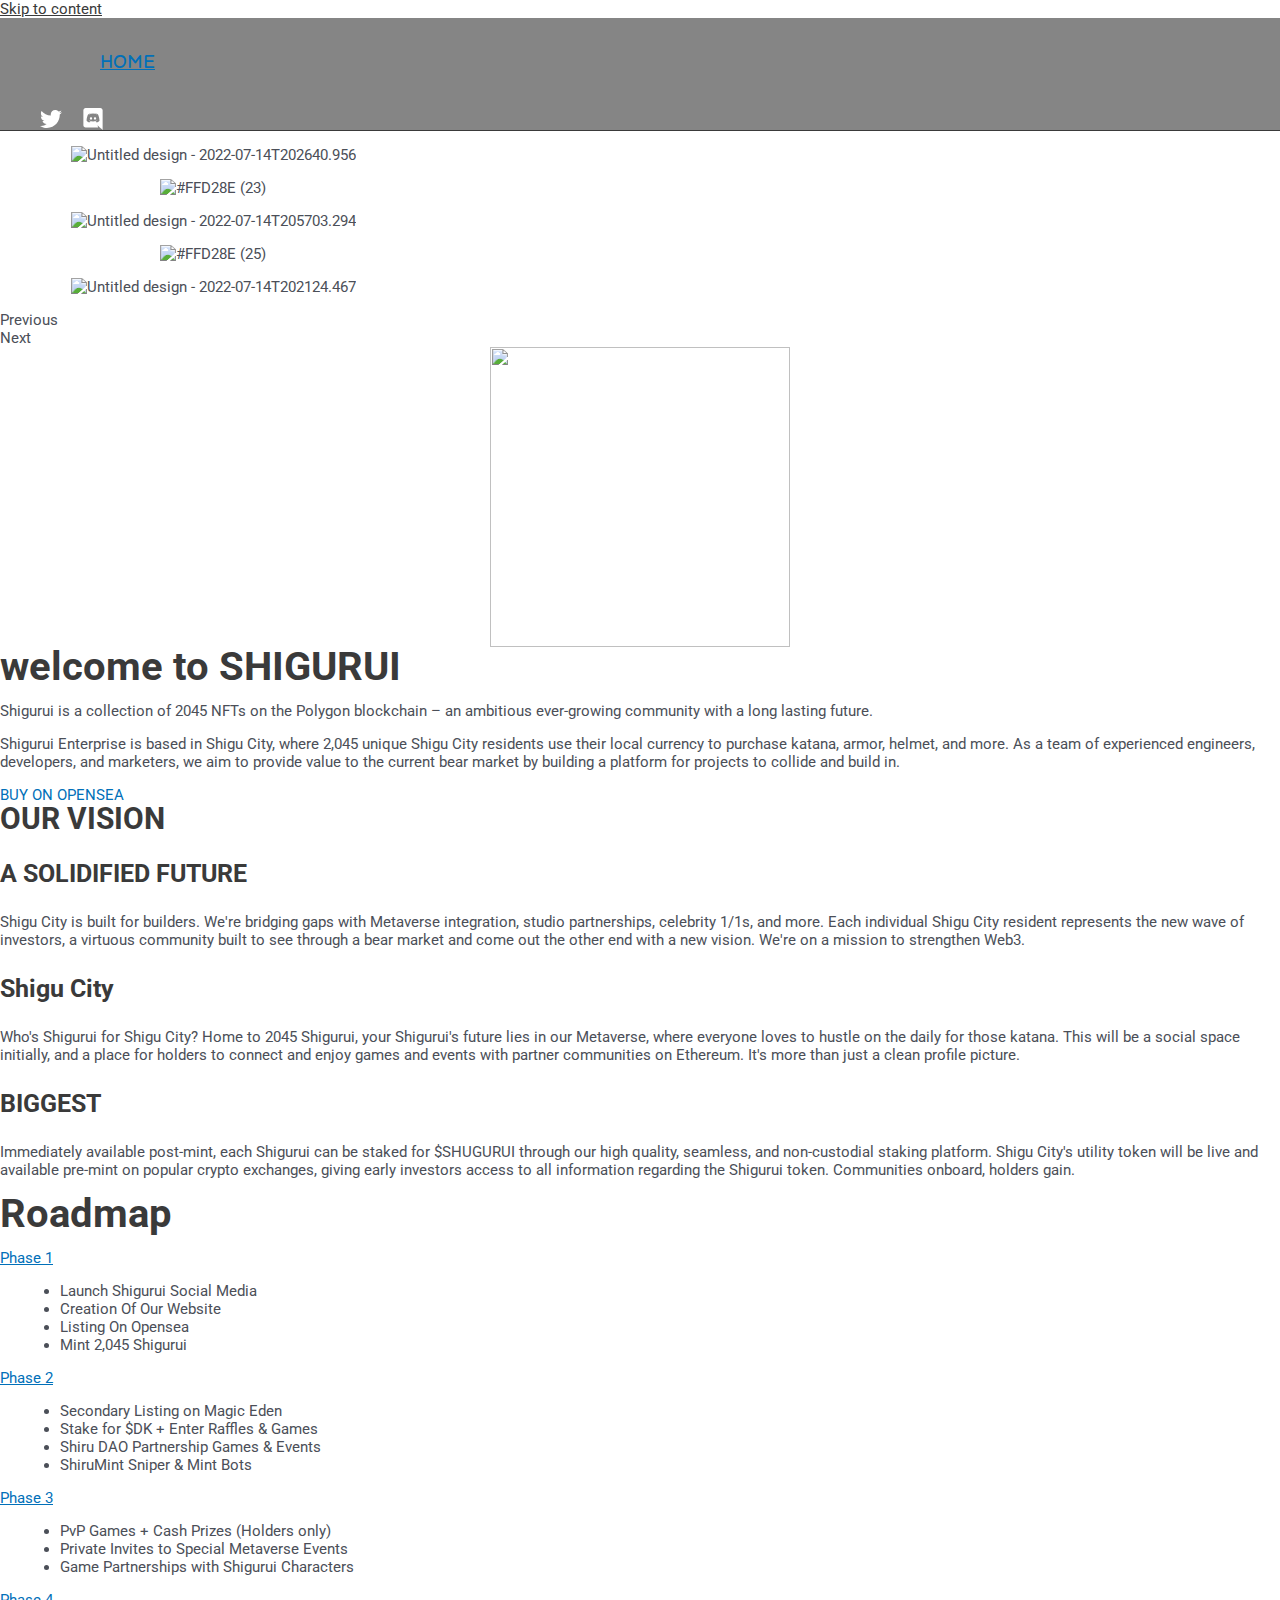
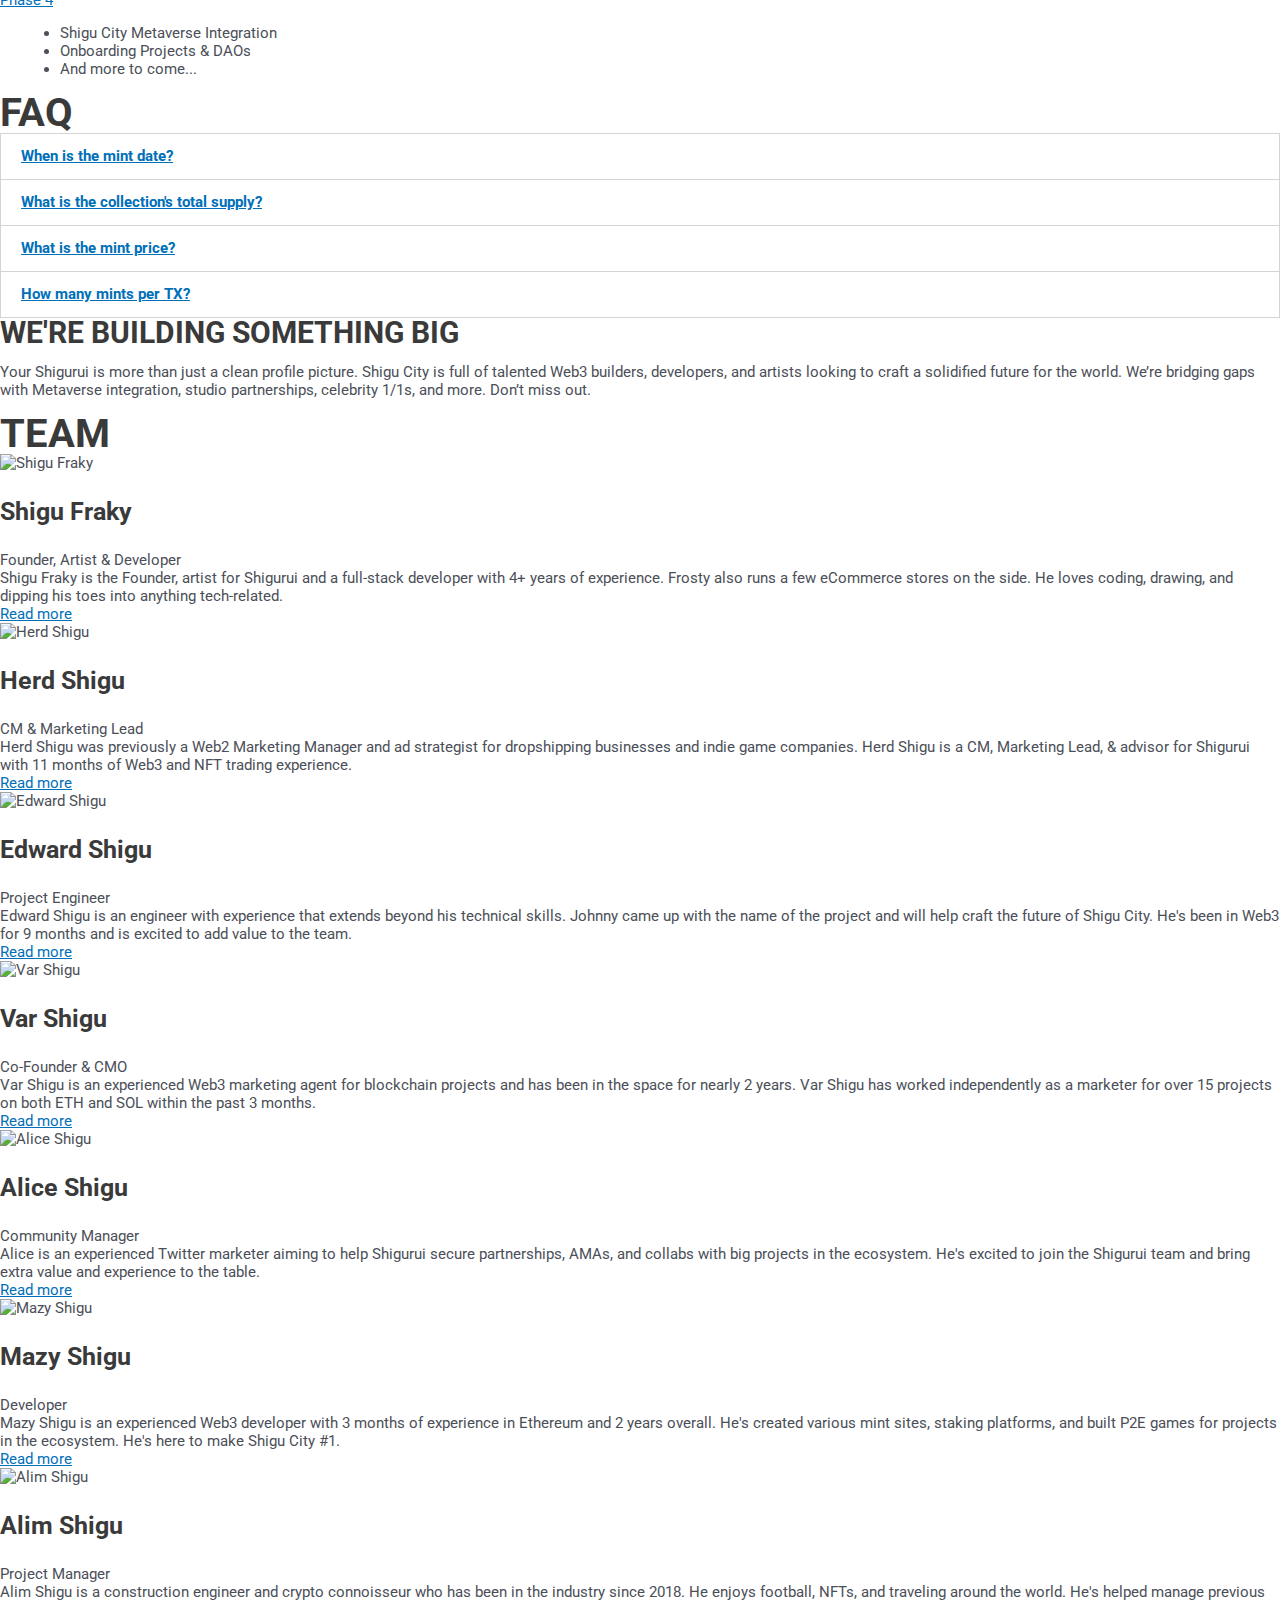
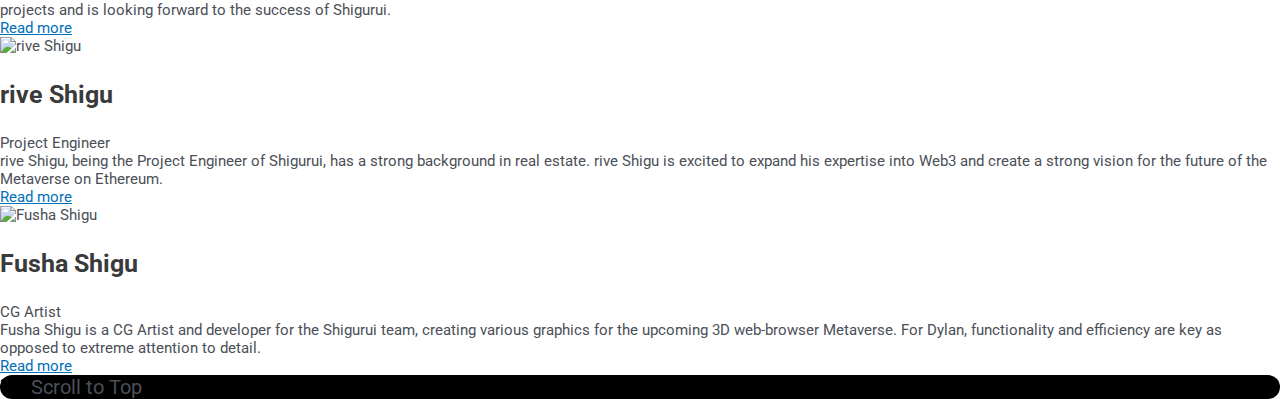
==== commit a320b592: "Add files via upload" ====
--- a/index.html
+++ b/index.html
@@ -1,136 +1,882 @@
-<html xmlns="http://www.w3.org/1999/xhtml" lang="en">
-
-<head>
-body {
-	margin: 0;  padding: 0;  margin-bottom: 15px;  margin-top: 8px;
-	background: #77b;
-}
-body, td {
-	font: 14px "Trebuchet MS", Verdana, Arial, Helvetica, sans-serif;
-	}
-
-#subTitle {
-	background: #000;  color: #fff;  padding: 4px;  font-weight: bold; 
-	}
-
-#siteNavigation a, #siteNavigation .current {
-	font-weight: bold;  color: #448;
-	}
-#siteNavigation a:link    { text-decoration: none; }
-#siteNavigation a:visited { text-decoration: none; }
-
-#siteNavigation .current { background-color: #ccd; }
-
-#siteNavigation a:hover   { text-decoration: none;  background-color: #fff;  color: #000; }
-#siteNavigation a:active  { text-decoration: none;  background-color: #ccc; }
-
-
-a:link    { text-decoration: underline;  color: #00f; }
-a:visited { text-decoration: underline;  color: #000; }
-a:hover   { text-decoration: underline;  color: #c00; }
-a:active  { text-decoration: underline; }
-
-#pageContent {
-	clear: both;
-	border-bottom: 6px solid #000;
-	padding: 10px;  padding-top: 20px;
-	line-height: 1.65em;
-	background-image: url(backblue.gif);
-	background-repeat: no-repeat;
-	background-position: top right;
-	}
-
-#pageContent, #siteNavigation {
-	background-color: #ccd;
-	}
-
-
-.imgLeft  { float: left;   margin-right: 10px;  margin-bottom: 10px; }
-.imgRight { float: right;  margin-left: 10px;   margin-bottom: 10px; }
-
-hr { height: 1px;  color: #000;  background-color: #000;  margin-bottom: 15px; }
-
-h1 { margin: 0;  font-weight: bold;  font-size: 2em; }
-h2 { margin: 0;  font-weight: bold;  font-size: 1.6em; }
-h3 { margin: 0;  font-weight: bold;  font-size: 1.3em; }
-h4 { margin: 0;  font-weight: bold;  font-size: 1.18em; }
-
-.blak { background-color: #000; }
-.hide { display: none; }
-.tableWidth { min-width: 400px; }
-
-.tblRegular       { border-collapse: collapse; }
-.tblRegular td    { padding: 6px;  background-image: url(fade.gif);  border: 2px solid #99c; }
-.tblHeaderColor, .tblHeaderColor td { background: #99c; }
-.tblNoBorder td   { border: 0; }
-
-
-// -->
-</style>
-
-</head>
-
-<table width="76%" border="0" align="center" cellspacing="0" cellpadding="3" class="tableWidth">
-	<tr>
-	<td id="subTitle">HTTrack Website Copier - Open Source offline browser</td>
-	</tr>
-</table>
-<table width="76%" border="0" align="center" cellspacing="0" cellpadding="0" class="tableWidth">
-<tr class="blak">
-<td>
-	<table width="100%" border="0" align="center" cellspacing="1" cellpadding="0">
-	<tr>
-	<td colspan="6"> 
-		<table width="100%" border="0" align="center" cellspacing="0" cellpadding="10">
-		<tr> 
-		<td id="pageContent"> 
-<!-- ==================== End prologue ==================== -->
-
-	<meta name="generator" content="HTTrack Website Copier/3.x">
-	<TITLE>Local index - HTTrack</TITLE>
-</HEAD>
-<BODY>
-<H1 ALIGN=Center>Index of locally available sites:</H1>
-	<TABLE BORDER="0" WIDTH="100%" CELLSPACING="1" CELLPADDING="0">
-		<TR>
-			<TD BACKGROUND="fade.gif">
-				&middot;
-					<A HREF="shigurui.io/index.html">
-						Shigurui &#8211; A collection of 2,045 Shiguriu NFTs on the ETH blockchain
-					</A>		
-			</TD>
-		</TR>
-	</TABLE>
-	<BR>
-	<BR>
-	<BR>
-  	<H6 ALIGN="RIGHT">
-	<I>Mirror and index made by HTTrack Website Copier [XR&amp;CO'2008]</I>
-	</H6>
-	<!-- Mirror and index made by HTTrack Website Copier/3.49-2 [XR&CO'2014] -->
-	<!-- Thanks for using HTTrack Website Copier! -->
-	<meta HTTP-EQUIV="Refresh" CONTENT="0; URL=shigurui.io/index.html">
-
-
-<!-- ==================== Start epilogue ==================== -->
-		</td>
-		</tr>
-		</table>
-	</td>
-	</tr>
-	</table>
-</td>
-</tr>
-</table>
-
-<table width="76%" border="0" align="center" valign="bottom" cellspacing="0" cellpadding="0">
-	<tr>
-	<td id="footer"><small>&copy; 2008 Xavier Roche & other contributors - Web Design: Leto Kauler.</small></td>
-	</tr>
-</table>
-
-</body>
-
-</html>
-
-
+<head>
+<meta charset="UTF-8">
+<meta name="viewport" content="width=device-width, initial-scale=1">
+<link rel="profile" href="https://gmpg.org/xfn/11">
+
+<title>Shigurui &#8211; A collection of 2,045 Shigurui NFTs on the ETH blockchain</title>
+<meta name='robots' content='max-image-preview:large' />
+<link rel='dns-prefetch' href='http://fonts.googleapis.com/' />
+<link rel='dns-prefetch' href='http://s.w.org/' />
+<link rel="alternate" type="application/rss+xml" title="Shigurui &raquo; Feed" href="feed/index.html" />
+<link rel="alternate" type="application/rss+xml" title="Shigurui &raquo; Comments Feed" href="comments/feed/index.html" />
+<link rel="alternate" type="application/rss+xml" title="Shigurui &raquo; Home Comments Feed" href="sample-page/feed/index.html" />
+<script>
+window._wpemojiSettings = {"baseUrl":"https:\/\/s.w.org\/images\/core\/emoji\/14.0.0\/72x72\/","ext":".png","svgUrl":"https:\/\/s.w.org\/images\/core\/emoji\/14.0.0\/svg\/","svgExt":".svg","source":{"concatemoji":"https:\/\/shigurui.io\/wp-includes\/js\/wp-emoji-release.min.js?ver=6.0.2"}};
+/*! This file is auto-generated */
+!function(e,a,t){var n,r,o,i=a.createElement("canvas"),p=i.getContext&&i.getContext("2d");function s(e,t){var a=String.fromCharCode,e=(p.clearRect(0,0,i.width,i.height),p.fillText(a.apply(this,e),0,0),i.toDataURL());return p.clearRect(0,0,i.width,i.height),p.fillText(a.apply(this,t),0,0),e===i.toDataURL()}function c(e){var t=a.createElement("script");t.src=e,t.defer=t.type="text/javascript",a.getElementsByTagName("head")[0].appendChild(t)}for(o=Array("flag","emoji"),t.supports={everything:!0,everythingExceptFlag:!0},r=0;r<o.length;r++)t.supports[o[r]]=function(e){if(!p||!p.fillText)return!1;switch(p.textBaseline="top",p.font="600 32px Arial",e){case"flag":return s([127987,65039,8205,9895,65039],[127987,65039,8203,9895,65039])?!1:!s([55356,56826,55356,56819],[55356,56826,8203,55356,56819])&&!s([55356,57332,56128,56423,56128,56418,56128,56421,56128,56430,56128,56423,56128,56447],[55356,57332,8203,56128,56423,8203,56128,56418,8203,56128,56421,8203,56128,56430,8203,56128,56423,8203,56128,56447]);case"emoji":return!s([129777,127995,8205,129778,127999],[129777,127995,8203,129778,127999])}return!1}(o[r]),t.supports.everything=t.supports.everything&&t.supports[o[r]],"flag"!==o[r]&&(t.supports.everythingExceptFlag=t.supports.everythingExceptFlag&&t.supports[o[r]]);t.supports.everythingExceptFlag=t.supports.everythingExceptFlag&&!t.supports.flag,t.DOMReady=!1,t.readyCallback=function(){t.DOMReady=!0},t.supports.everything||(n=function(){t.readyCallback()},a.addEventListener?(a.addEventListener("DOMContentLoaded",n,!1),e.addEventListener("load",n,!1)):(e.attachEvent("onload",n),a.attachEvent("onreadystatechange",function(){"complete"===a.readyState&&t.readyCallback()})),(e=t.source||{}).concatemoji?c(e.concatemoji):e.wpemoji&&e.twemoji&&(c(e.twemoji),c(e.wpemoji)))}(window,document,window._wpemojiSettings);
+</script>
+<style>
+img.wp-smiley,
+img.emoji {
+	display: inline !important;
+	border: none !important;
+	box-shadow: none !important;
+	height: 1em !important;
+	width: 1em !important;
+	margin: 0 0.07em !important;
+	vertical-align: -0.1em !important;
+	background: none !important;
+	padding: 0 !important;
+}
+</style>
+	<link rel='stylesheet' id='astra-theme-css-css'  href='wp-content/themes/astra/assets/css/minified/main.min2e46.css?ver=3.9.2' media='all' />
+<style id='astra-theme-css-inline-css'>
+.ast-no-sidebar .entry-content .alignfull {margin-left: calc( -50vw + 50%);margin-right: calc( -50vw + 50%);max-width: 100vw;width: 100vw;}.ast-no-sidebar .entry-content .alignwide {margin-left: calc(-41vw + 50%);margin-right: calc(-41vw + 50%);max-width: unset;width: unset;}.ast-no-sidebar .entry-content .alignfull .alignfull,.ast-no-sidebar .entry-content .alignfull .alignwide,.ast-no-sidebar .entry-content .alignwide .alignfull,.ast-no-sidebar .entry-content .alignwide .alignwide,.ast-no-sidebar .entry-content .wp-block-column .alignfull,.ast-no-sidebar .entry-content .wp-block-column .alignwide{width: 100%;margin-left: auto;margin-right: auto;}.wp-block-gallery,.blocks-gallery-grid {margin: 0;}.wp-block-separator {max-width: 100px;}.wp-block-separator.is-style-wide,.wp-block-separator.is-style-dots {max-width: none;}.entry-content .has-2-columns .wp-block-column:first-child {padding-right: 10px;}.entry-content .has-2-columns .wp-block-column:last-child {padding-left: 10px;}@media (max-width: 782px) {.entry-content .wp-block-columns .wp-block-column {flex-basis: 100%;}.entry-content .has-2-columns .wp-block-column:first-child {padding-right: 0;}.entry-content .has-2-columns .wp-block-column:last-child {padding-left: 0;}}body .entry-content .wp-block-latest-posts {margin-left: 0;}body .entry-content .wp-block-latest-posts li {list-style: none;}.ast-no-sidebar .ast-container .entry-content .wp-block-latest-posts {margin-left: 0;}.ast-header-break-point .entry-content .alignwide {margin-left: auto;margin-right: auto;}.entry-content .blocks-gallery-item img {margin-bottom: auto;}.wp-block-pullquote {border-top: 4px solid #555d66;border-bottom: 4px solid #555d66;color: #40464d;}:root{--ast-container-default-xlg-padding:6.67em;--ast-container-default-lg-padding:5.67em;--ast-container-default-slg-padding:4.34em;--ast-container-default-md-padding:3.34em;--ast-container-default-sm-padding:6.67em;--ast-container-default-xs-padding:2.4em;--ast-container-default-xxs-padding:1.4em;}html{font-size:93.75%;}a,.page-title{color:var(--ast-global-color-0);}a:hover,a:focus{color:var(--ast-global-color-1);}body,button,input,select,textarea,.ast-button,.ast-custom-button{font-family:-apple-system,BlinkMacSystemFont,Segoe UI,Roboto,Oxygen-Sans,Ubuntu,Cantarell,Helvetica Neue,sans-serif;font-weight:inherit;font-size:15px;font-size:1rem;}blockquote{color:var(--ast-global-color-3);}.site-title{font-size:35px;font-size:2.3333333333333rem;display:none;}header .custom-logo-link img{max-width:60px;}.astra-logo-svg{width:60px;}.ast-archive-description .ast-archive-title{font-size:40px;font-size:2.6666666666667rem;}.site-header .site-description{font-size:15px;font-size:1rem;display:none;}.entry-title{font-size:30px;font-size:2rem;}h1,.entry-content h1{font-size:40px;font-size:2.6666666666667rem;}h2,.entry-content h2{font-size:30px;font-size:2rem;}h3,.entry-content h3{font-size:25px;font-size:1.6666666666667rem;}h4,.entry-content h4{font-size:20px;font-size:1.3333333333333rem;}h5,.entry-content h5{font-size:18px;font-size:1.2rem;}h6,.entry-content h6{font-size:15px;font-size:1rem;}.ast-single-post .entry-title,.page-title{font-size:30px;font-size:2rem;}::selection{background-color:var(--ast-global-color-0);color:#ffffff;}body,h1,.entry-title a,.entry-content h1,h2,.entry-content h2,h3,.entry-content h3,h4,.entry-content h4,h5,.entry-content h5,h6,.entry-content h6{color:var(--ast-global-color-3);}.tagcloud a:hover,.tagcloud a:focus,.tagcloud a.current-item{color:#ffffff;border-color:var(--ast-global-color-0);background-color:var(--ast-global-color-0);}input:focus,input[type="text"]:focus,input[type="email"]:focus,input[type="url"]:focus,input[type="password"]:focus,input[type="reset"]:focus,input[type="search"]:focus,textarea:focus{border-color:var(--ast-global-color-0);}input[type="radio"]:checked,input[type=reset],input[type="checkbox"]:checked,input[type="checkbox"]:hover:checked,input[type="checkbox"]:focus:checked,input[type=range]::-webkit-slider-thumb{border-color:var(--ast-global-color-0);background-color:var(--ast-global-color-0);box-shadow:none;}.site-footer a:hover + .post-count,.site-footer a:focus + .post-count{background:var(--ast-global-color-0);border-color:var(--ast-global-color-0);}.single .nav-links .nav-previous,.single .nav-links .nav-next{color:var(--ast-global-color-0);}.entry-meta,.entry-meta *{line-height:1.45;color:var(--ast-global-color-0);}.entry-meta a:hover,.entry-meta a:hover *,.entry-meta a:focus,.entry-meta a:focus *,.page-links > .page-link,.page-links .page-link:hover,.post-navigation a:hover{color:var(--ast-global-color-1);}#cat option,.secondary .calendar_wrap thead a,.secondary .calendar_wrap thead a:visited{color:var(--ast-global-color-0);}.secondary .calendar_wrap #today,.ast-progress-val span{background:var(--ast-global-color-0);}.secondary a:hover + .post-count,.secondary a:focus + .post-count{background:var(--ast-global-color-0);border-color:var(--ast-global-color-0);}.calendar_wrap #today > a{color:#ffffff;}.page-links .page-link,.single .post-navigation a{color:var(--ast-global-color-0);}.ast-archive-title{color:var(--ast-global-color-2);}.widget-title{font-size:21px;font-size:1.4rem;color:var(--ast-global-color-2);}.single .ast-author-details .author-title{color:var(--ast-global-color-1);}.ast-single-post .entry-content a,.ast-comment-content a:not(.ast-comment-edit-reply-wrap a){text-decoration:underline;}.ast-single-post .wp-block-button .wp-block-button__link,.ast-single-post .elementor-button-wrapper .elementor-button,.ast-single-post .entry-content .uagb-tab a,.ast-single-post .entry-content .uagb-ifb-cta a,.ast-single-post .entry-content .wp-block-uagb-buttons a,.ast-single-post .entry-content .uabb-module-content a,.ast-single-post .entry-content .uagb-post-grid a,.ast-single-post .entry-content .uagb-timeline a,.ast-single-post .entry-content .uagb-toc__wrap a,.ast-single-post .entry-content .uagb-taxomony-box a,.ast-single-post .entry-content .woocommerce a,.entry-content .wp-block-latest-posts > li > a{text-decoration:none;}.ast-logo-title-inline .site-logo-img{padding-right:1em;}.site-logo-img img{ transition:all 0.2s linear;}.ast-page-builder-template .hentry {margin: 0;}.ast-page-builder-template .site-content > .ast-container {max-width: 100%;padding: 0;}.ast-page-builder-template .site-content #primary {padding: 0;margin: 0;}.ast-page-builder-template .no-results {text-align: center;margin: 4em auto;}.ast-page-builder-template .ast-pagination {padding: 2em;}.ast-page-builder-template .entry-header.ast-no-title.ast-no-thumbnail {margin-top: 0;}.ast-page-builder-template .entry-header.ast-header-without-markup {margin-top: 0;margin-bottom: 0;}.ast-page-builder-template .entry-header.ast-no-title.ast-no-meta {margin-bottom: 0;}.ast-page-builder-template.single .post-navigation {padding-bottom: 2em;}.ast-page-builder-template.single-post .site-content > .ast-container {max-width: 100%;}.ast-page-builder-template .entry-header {margin-top: 4em;margin-left: auto;margin-right: auto;padding-left: 20px;padding-right: 20px;}.single.ast-page-builder-template .entry-header {padding-left: 20px;padding-right: 20px;}.ast-page-builder-template .ast-archive-description {margin: 4em auto 0;padding-left: 20px;padding-right: 20px;}@media (max-width:921px){#ast-desktop-header{display:none;}}@media (min-width:921px){#ast-mobile-header{display:none;}}.wp-block-buttons.aligncenter{justify-content:center;}@media (max-width:921px){.ast-theme-transparent-header #primary,.ast-theme-transparent-header #secondary{padding:0;}}@media (max-width:921px){.ast-plain-container.ast-no-sidebar #primary{padding:0;}}.ast-plain-container.ast-no-sidebar #primary{margin-top:0;margin-bottom:0;}@media (min-width:1200px){.wp-block-group .has-background{padding:20px;}}@media (min-width:1200px){.wp-block-cover-image.alignwide .wp-block-cover__inner-container,.wp-block-cover.alignwide .wp-block-cover__inner-container,.wp-block-cover-image.alignfull .wp-block-cover__inner-container,.wp-block-cover.alignfull .wp-block-cover__inner-container{width:100%;}}.wp-block-columns{margin-bottom:unset;}.wp-block-image.size-full{margin:2rem 0;}.wp-block-separator.has-background{padding:0;}.wp-block-gallery{margin-bottom:1.6em;}.wp-block-group{padding-top:4em;padding-bottom:4em;}.wp-block-group__inner-container .wp-block-columns:last-child,.wp-block-group__inner-container :last-child,.wp-block-table table{margin-bottom:0;}.blocks-gallery-grid{width:100%;}.wp-block-navigation-link__content{padding:5px 0;}.wp-block-group .wp-block-group .has-text-align-center,.wp-block-group .wp-block-column .has-text-align-center{max-width:100%;}.has-text-align-center{margin:0 auto;}@media (max-width:1200px){.wp-block-group{padding:3em;}.wp-block-group .wp-block-group{padding:1.5em;}.wp-block-columns,.wp-block-column{margin:1rem 0;}}@media (min-width:921px){.wp-block-columns .wp-block-group{padding:2em;}}@media (max-width:544px){.wp-block-cover-image .wp-block-cover__inner-container,.wp-block-cover .wp-block-cover__inner-container{width:unset;}.wp-block-cover,.wp-block-cover-image{padding:2em 0;}.wp-block-group,.wp-block-cover{padding:2em;}.wp-block-media-text__media img,.wp-block-media-text__media video{width:unset;max-width:100%;}.wp-block-media-text.has-background .wp-block-media-text__content{padding:1em;}}.wp-block-image.aligncenter{margin-left:auto;margin-right:auto;}.wp-block-table.aligncenter{margin-left:auto;margin-right:auto;}@media (min-width:544px){.entry-content .wp-block-media-text.has-media-on-the-right .wp-block-media-text__content{padding:0 8% 0 0;}.entry-content .wp-block-media-text .wp-block-media-text__content{padding:0 0 0 8%;}.ast-plain-container .site-content .entry-content .has-custom-content-position.is-position-bottom-left > *,.ast-plain-container .site-content .entry-content .has-custom-content-position.is-position-bottom-right > *,.ast-plain-container .site-content .entry-content .has-custom-content-position.is-position-top-left > *,.ast-plain-container .site-content .entry-content .has-custom-content-position.is-position-top-right > *,.ast-plain-container .site-content .entry-content .has-custom-content-position.is-position-center-right > *,.ast-plain-container .site-content .entry-content .has-custom-content-position.is-position-center-left > *{margin:0;}}@media (max-width:544px){.entry-content .wp-block-media-text .wp-block-media-text__content{padding:8% 0;}.wp-block-media-text .wp-block-media-text__media img{width:auto;max-width:100%;}}.wp-block-button.is-style-outline .wp-block-button__link{border-color:var(--ast-global-color-0);}.wp-block-button.is-style-outline > .wp-block-button__link:not(.has-text-color),.wp-block-button.wp-block-button__link.is-style-outline:not(.has-text-color){color:var(--ast-global-color-0);}.wp-block-button.is-style-outline .wp-block-button__link:hover,.wp-block-button.is-style-outline .wp-block-button__link:focus{color:#ffffff !important;background-color:var(--ast-global-color-1);border-color:var(--ast-global-color-1);}.post-page-numbers.current .page-link,.ast-pagination .page-numbers.current{color:#ffffff;border-color:var(--ast-global-color-0);background-color:var(--ast-global-color-0);border-radius:2px;}@media (min-width:544px){.entry-content > .alignleft{margin-right:20px;}.entry-content > .alignright{margin-left:20px;}}h1.widget-title{font-weight:inherit;}h2.widget-title{font-weight:inherit;}h3.widget-title{font-weight:inherit;}@media (max-width:921px){.ast-separate-container #primary,.ast-separate-container #secondary{padding:1.5em 0;}#primary,#secondary{padding:1.5em 0;margin:0;}.ast-left-sidebar #content > .ast-container{display:flex;flex-direction:column-reverse;width:100%;}.ast-separate-container .ast-article-post,.ast-separate-container .ast-article-single{padding:1.5em 2.14em;}.ast-author-box img.avatar{margin:20px 0 0 0;}}@media (min-width:922px){.ast-separate-container.ast-right-sidebar #primary,.ast-separate-container.ast-left-sidebar #primary{border:0;}.search-no-results.ast-separate-container #primary{margin-bottom:4em;}}.wp-block-button .wp-block-button__link{color:#ffffff;}.wp-block-button .wp-block-button__link:hover,.wp-block-button .wp-block-button__link:focus{color:#ffffff;background-color:var(--ast-global-color-1);border-color:var(--ast-global-color-1);}.wp-block-button .wp-block-button__link{border-color:var(--ast-global-color-0);background-color:var(--ast-global-color-0);color:#ffffff;font-family:inherit;font-weight:inherit;line-height:1;border-radius:2px;padding-top:15px;padding-right:30px;padding-bottom:15px;padding-left:30px;}@media (max-width:921px){.wp-block-button .wp-block-button__link{padding-top:14px;padding-right:28px;padding-bottom:14px;padding-left:28px;}}@media (max-width:544px){.wp-block-button .wp-block-button__link{padding-top:12px;padding-right:24px;padding-bottom:12px;padding-left:24px;}}.menu-toggle,button,.ast-button,.ast-custom-button,.button,input#submit,input[type="button"],input[type="submit"],input[type="reset"],form[CLASS*="wp-block-search__"].wp-block-search .wp-block-search__inside-wrapper .wp-block-search__button,body .wp-block-file .wp-block-file__button{border-style:solid;border-top-width:0;border-right-width:0;border-left-width:0;border-bottom-width:0;color:#ffffff;border-color:var(--ast-global-color-0);background-color:var(--ast-global-color-0);border-radius:2px;padding-top:15px;padding-right:30px;padding-bottom:15px;padding-left:30px;font-family:inherit;font-weight:inherit;line-height:1;}button:focus,.menu-toggle:hover,button:hover,.ast-button:hover,.ast-custom-button:hover .button:hover,.ast-custom-button:hover ,input[type=reset]:hover,input[type=reset]:focus,input#submit:hover,input#submit:focus,input[type="button"]:hover,input[type="button"]:focus,input[type="submit"]:hover,input[type="submit"]:focus,form[CLASS*="wp-block-search__"].wp-block-search .wp-block-search__inside-wrapper .wp-block-search__button:hover,form[CLASS*="wp-block-search__"].wp-block-search .wp-block-search__inside-wrapper .wp-block-search__button:focus,body .wp-block-file .wp-block-file__button:hover,body .wp-block-file .wp-block-file__button:focus{color:#ffffff;background-color:var(--ast-global-color-1);border-color:var(--ast-global-color-1);}@media (min-width:544px){.ast-container{max-width:100%;}}@media (max-width:544px){.ast-separate-container .ast-article-post,.ast-separate-container .ast-article-single,.ast-separate-container .comments-title,.ast-separate-container .ast-archive-description{padding:1.5em 1em;}.ast-separate-container #content .ast-container{padding-left:0.54em;padding-right:0.54em;}.ast-separate-container .ast-comment-list li.depth-1{padding:1.5em 1em;margin-bottom:1.5em;}.ast-separate-container .ast-comment-list .bypostauthor{padding:.5em;}.ast-search-menu-icon.ast-dropdown-active .search-field{width:170px;}.menu-toggle,button,.ast-button,.button,input#submit,input[type="button"],input[type="submit"],input[type="reset"]{padding-top:12px;padding-right:24px;padding-bottom:12px;padding-left:24px;}}@media (max-width:921px){.menu-toggle,button,.ast-button,.button,input#submit,input[type="button"],input[type="submit"],input[type="reset"]{padding-top:14px;padding-right:28px;padding-bottom:14px;padding-left:28px;}.ast-mobile-header-stack .main-header-bar .ast-search-menu-icon{display:inline-block;}.ast-header-break-point.ast-header-custom-item-outside .ast-mobile-header-stack .main-header-bar .ast-search-icon{margin:0;}.ast-comment-avatar-wrap img{max-width:2.5em;}.ast-separate-container .ast-comment-list li.depth-1{padding:1.5em 2.14em;}.ast-separate-container .comment-respond{padding:2em 2.14em;}.ast-comment-meta{padding:0 1.8888em 1.3333em;}}body,.ast-separate-container{background-image:linear-gradient(to right,rgba(0,0,0,0),rgba(0,0,0,0)),url(wp-content/uploads/2022/05/Shigurui-site-bg5.png);;background-repeat:no-repeat;background-position:center center;background-size:auto;background-attachment:fixed;}.entry-content > .wp-block-group,.entry-content > .wp-block-media-text,.entry-content > .wp-block-cover,.entry-content > .wp-block-columns{max-width:58em;width:calc(100% - 4em);margin-left:auto;margin-right:auto;}.entry-content [class*="__inner-container"] > .alignfull{max-width:100%;margin-left:0;margin-right:0;}.entry-content [class*="__inner-container"] > *:not(.alignwide):not(.alignfull):not(.alignleft):not(.alignright){margin-left:auto;margin-right:auto;}.entry-content [class*="__inner-container"] > *:not(.alignwide):not(p):not(.alignfull):not(.alignleft):not(.alignright):not(.is-style-wide):not(iframe){max-width:50rem;width:100%;}@media (min-width:921px){.entry-content > .wp-block-group.alignwide.has-background,.entry-content > .wp-block-group.alignfull.has-background,.entry-content > .wp-block-cover.alignwide,.entry-content > .wp-block-cover.alignfull,.entry-content > .wp-block-columns.has-background.alignwide,.entry-content > .wp-block-columns.has-background.alignfull{margin-top:0;margin-bottom:0;padding:6em 4em;}.entry-content > .wp-block-columns.has-background{margin-bottom:0;}}@media (min-width:1200px){.entry-content .alignfull p{max-width:1200px;}.entry-content .alignfull{max-width:100%;width:100%;}.ast-page-builder-template .entry-content .alignwide,.entry-content [class*="__inner-container"] > .alignwide{max-width:1200px;margin-left:0;margin-right:0;}.entry-content .alignfull [class*="__inner-container"] > .alignwide{max-width:80rem;}}@media (min-width:545px){.site-main .entry-content > .alignwide{margin:0 auto;}.wp-block-group.has-background,.entry-content > .wp-block-cover,.entry-content > .wp-block-columns.has-background{padding:4em;margin-top:0;margin-bottom:0;}.entry-content .wp-block-media-text.alignfull .wp-block-media-text__content,.entry-content .wp-block-media-text.has-background .wp-block-media-text__content{padding:0 8%;}}@media (max-width:921px){.site-title{display:none;}.ast-archive-description .ast-archive-title{font-size:40px;}.site-header .site-description{display:none;}.entry-title{font-size:30px;}h1,.entry-content h1{font-size:30px;}h2,.entry-content h2{font-size:25px;}h3,.entry-content h3{font-size:20px;}.ast-single-post .entry-title,.page-title{font-size:30px;}}@media (max-width:544px){.site-title{display:none;}.ast-archive-description .ast-archive-title{font-size:40px;}.site-header .site-description{display:none;}.entry-title{font-size:30px;}h1,.entry-content h1{font-size:30px;}h2,.entry-content h2{font-size:25px;}h3,.entry-content h3{font-size:20px;}.ast-single-post .entry-title,.page-title{font-size:30px;}}@media (max-width:921px){html{font-size:85.5%;}}@media (max-width:544px){html{font-size:85.5%;}}@media (min-width:922px){.ast-container{max-width:1240px;}}@media (min-width:922px){.site-content .ast-container{display:flex;}}@media (max-width:921px){.site-content .ast-container{flex-direction:column;}}@media (min-width:922px){.main-header-menu .sub-menu .menu-item.ast-left-align-sub-menu:hover > .sub-menu,.main-header-menu .sub-menu .menu-item.ast-left-align-sub-menu.focus > .sub-menu{margin-left:-0px;}}.footer-widget-area[data-section^="section-fb-html-"] .ast-builder-html-element{text-align:center;}.wp-block-search {margin-bottom: 20px;}.wp-block-site-tagline {margin-top: 20px;}form.wp-block-search .wp-block-search__input,.wp-block-search.wp-block-search__button-inside .wp-block-search__inside-wrapper {border-color: #eaeaea;background: #fafafa;}.wp-block-search.wp-block-search__button-inside .wp-block-search__inside-wrapper .wp-block-search__input:focus,.wp-block-loginout input:focus {outline: thin dotted;}.wp-block-loginout input:focus {border-color: transparent;} form.wp-block-search .wp-block-search__inside-wrapper .wp-block-search__input {padding: 12px;}form.wp-block-search .wp-block-search__button svg {fill: currentColor;width: 20px;height: 20px;}.wp-block-loginout p label {display: block;}.wp-block-loginout p:not(.login-remember):not(.login-submit) input {width: 100%;}.wp-block-loginout .login-remember input {width: 1.1rem;height: 1.1rem;margin: 0 5px 4px 0;vertical-align: middle;}blockquote,cite {font-style: initial;}.wp-block-file {display: flex;align-items: center;flex-wrap: wrap;justify-content: space-between;}.wp-block-pullquote {border: none;}.wp-block-pullquote blockquote::before {content: "\201D";font-family: "Helvetica",sans-serif;display: flex;transform: rotate( 180deg );font-size: 6rem;font-style: normal;line-height: 1;font-weight: bold;align-items: center;justify-content: center;}.has-text-align-right > blockquote::before {justify-content: flex-start;}.has-text-align-left > blockquote::before {justify-content: flex-end;}figure.wp-block-pullquote.is-style-solid-color blockquote {max-width: 100%;text-align: inherit;}blockquote {padding: 0 1.2em 1.2em;}.wp-block-button__link {border: 2px solid currentColor;}body .wp-block-file .wp-block-file__button {text-decoration: none;}ul.wp-block-categories-list.wp-block-categories,ul.wp-block-archives-list.wp-block-archives {list-style-type: none;}ul,ol {margin-left: 20px;}figure.alignright figcaption {text-align: right;}:root .has-ast-global-color-0-color{color:var(--ast-global-color-0);}:root .has-ast-global-color-0-background-color{background-color:var(--ast-global-color-0);}:root .wp-block-button .has-ast-global-color-0-color{color:var(--ast-global-color-0);}:root .wp-block-button .has-ast-global-color-0-background-color{background-color:var(--ast-global-color-0);}:root .has-ast-global-color-1-color{color:var(--ast-global-color-1);}:root .has-ast-global-color-1-background-color{background-color:var(--ast-global-color-1);}:root .wp-block-button .has-ast-global-color-1-color{color:var(--ast-global-color-1);}:root .wp-block-button .has-ast-global-color-1-background-color{background-color:var(--ast-global-color-1);}:root .has-ast-global-color-2-color{color:var(--ast-global-color-2);}:root .has-ast-global-color-2-background-color{background-color:var(--ast-global-color-2);}:root .wp-block-button .has-ast-global-color-2-color{color:var(--ast-global-color-2);}:root .wp-block-button .has-ast-global-color-2-background-color{background-color:var(--ast-global-color-2);}:root .has-ast-global-color-3-color{color:var(--ast-global-color-3);}:root .has-ast-global-color-3-background-color{background-color:var(--ast-global-color-3);}:root .wp-block-button .has-ast-global-color-3-color{color:var(--ast-global-color-3);}:root .wp-block-button .has-ast-global-color-3-background-color{background-color:var(--ast-global-color-3);}:root .has-ast-global-color-4-color{color:var(--ast-global-color-4);}:root .has-ast-global-color-4-background-color{background-color:var(--ast-global-color-4);}:root .wp-block-button .has-ast-global-color-4-color{color:var(--ast-global-color-4);}:root .wp-block-button .has-ast-global-color-4-background-color{background-color:var(--ast-global-color-4);}:root .has-ast-global-color-5-color{color:var(--ast-global-color-5);}:root .has-ast-global-color-5-background-color{background-color:var(--ast-global-color-5);}:root .wp-block-button .has-ast-global-color-5-color{color:var(--ast-global-color-5);}:root .wp-block-button .has-ast-global-color-5-background-color{background-color:var(--ast-global-color-5);}:root .has-ast-global-color-6-color{color:var(--ast-global-color-6);}:root .has-ast-global-color-6-background-color{background-color:var(--ast-global-color-6);}:root .wp-block-button .has-ast-global-color-6-color{color:var(--ast-global-color-6);}:root .wp-block-button .has-ast-global-color-6-background-color{background-color:var(--ast-global-color-6);}:root .has-ast-global-color-7-color{color:var(--ast-global-color-7);}:root .has-ast-global-color-7-background-color{background-color:var(--ast-global-color-7);}:root .wp-block-button .has-ast-global-color-7-color{color:var(--ast-global-color-7);}:root .wp-block-button .has-ast-global-color-7-background-color{background-color:var(--ast-global-color-7);}:root .has-ast-global-color-8-color{color:var(--ast-global-color-8);}:root .has-ast-global-color-8-background-color{background-color:var(--ast-global-color-8);}:root .wp-block-button .has-ast-global-color-8-color{color:var(--ast-global-color-8);}:root .wp-block-button .has-ast-global-color-8-background-color{background-color:var(--ast-global-color-8);}:root{--ast-global-color-0:#0170B9;--ast-global-color-1:#3a3a3a;--ast-global-color-2:#3a3a3a;--ast-global-color-3:#4B4F58;--ast-global-color-4:#F5F5F5;--ast-global-color-5:#FFFFFF;--ast-global-color-6:#E5E5E5;--ast-global-color-7:#424242;--ast-global-color-8:#000000;}:root {--ast-border-color : #dddddd;}.ast-breadcrumbs .trail-browse,.ast-breadcrumbs .trail-items,.ast-breadcrumbs .trail-items li{display:inline-block;margin:0;padding:0;border:none;background:inherit;text-indent:0;}.ast-breadcrumbs .trail-browse{font-size:inherit;font-style:inherit;font-weight:inherit;color:inherit;}.ast-breadcrumbs .trail-items{list-style:none;}.trail-items li::after{padding:0 0.3em;content:"\00bb";}.trail-items li:last-of-type::after{display:none;}h1,.entry-content h1,h2,.entry-content h2,h3,.entry-content h3,h4,.entry-content h4,h5,.entry-content h5,h6,.entry-content h6{color:var(--ast-global-color-2);}.entry-title a{color:var(--ast-global-color-2);}@media (max-width:921px){.ast-builder-grid-row-container.ast-builder-grid-row-tablet-3-firstrow .ast-builder-grid-row > *:first-child,.ast-builder-grid-row-container.ast-builder-grid-row-tablet-3-lastrow .ast-builder-grid-row > *:last-child{grid-column:1 / -1;}}@media (max-width:544px){.ast-builder-grid-row-container.ast-builder-grid-row-mobile-3-firstrow .ast-builder-grid-row > *:first-child,.ast-builder-grid-row-container.ast-builder-grid-row-mobile-3-lastrow .ast-builder-grid-row > *:last-child{grid-column:1 / -1;}}.ast-builder-layout-element[data-section="title_tagline"]{display:flex;}@media (max-width:921px){.ast-header-break-point .ast-builder-layout-element[data-section="title_tagline"]{display:flex;}}@media (max-width:544px){.ast-header-break-point .ast-builder-layout-element[data-section="title_tagline"]{display:none;}}.ast-builder-menu-1{font-family:'Balsamiq Sans',display;font-weight:normal;text-transform:uppercase;}.ast-builder-menu-1 .menu-item > .menu-link{font-size:18px;font-size:1.2rem;}.ast-builder-menu-1 .menu-item:hover > .menu-link,.ast-builder-menu-1 .inline-on-mobile .menu-item:hover > .ast-menu-toggle{color:#64a9f2;}.ast-builder-menu-1 .menu-item:hover > .ast-menu-toggle{color:#64a9f2;}.ast-builder-menu-1 .sub-menu,.ast-builder-menu-1 .inline-on-mobile .sub-menu{border-top-width:2px;border-bottom-width:0;border-right-width:0;border-left-width:0;border-color:var(--ast-global-color-0);border-style:solid;border-radius:0;}.ast-builder-menu-1 .main-header-menu > .menu-item > .sub-menu,.ast-builder-menu-1 .main-header-menu > .menu-item > .astra-full-megamenu-wrapper{margin-top:0;}.ast-desktop .ast-builder-menu-1 .main-header-menu > .menu-item > .sub-menu:before,.ast-desktop .ast-builder-menu-1 .main-header-menu > .menu-item > .astra-full-megamenu-wrapper:before{height:calc( 0px + 5px );}.ast-desktop .ast-builder-menu-1 .menu-item .sub-menu .menu-link{border-style:none;}@media (max-width:921px){.ast-header-break-point .ast-builder-menu-1 .menu-item.menu-item-has-children > .ast-menu-toggle{top:0;}.ast-builder-menu-1 .menu-item-has-children > .menu-link:after{content:unset;}}@media (max-width:544px){.ast-header-break-point .ast-builder-menu-1 .menu-item.menu-item-has-children > .ast-menu-toggle{top:0;}}.ast-builder-menu-1{display:flex;}@media (max-width:921px){.ast-header-break-point .ast-builder-menu-1{display:flex;}}@media (max-width:544px){.ast-header-break-point .ast-builder-menu-1{display:flex;}}.ast-builder-social-element:hover {color: #0274be;}.ast-social-stack-desktop .ast-builder-social-element,.ast-social-stack-tablet .ast-builder-social-element,.ast-social-stack-mobile .ast-builder-social-element {margin-top: 6px;margin-bottom: 6px;}.ast-social-color-type-official .ast-builder-social-element,.ast-social-color-type-official .social-item-label {color: var(--color);background-color: var(--background-color);}.header-social-inner-wrap.ast-social-color-type-official .ast-builder-social-element svg,.footer-social-inner-wrap.ast-social-color-type-official .ast-builder-social-element svg {fill: currentColor;}.social-show-label-true .ast-builder-social-element {width: auto;padding: 0 0.4em;}[data-section^="section-fb-social-icons-"] .footer-social-inner-wrap {text-align: center;}.ast-footer-social-wrap {width: 100%;}.ast-footer-social-wrap .ast-builder-social-element:first-child {margin-left: 0;}.ast-footer-social-wrap .ast-builder-social-element:last-child {margin-right: 0;}.ast-header-social-wrap .ast-builder-social-element:first-child {margin-left: 0;}.ast-header-social-wrap .ast-builder-social-element:last-child {margin-right: 0;}.ast-builder-social-element {line-height: 1;color: #3a3a3a;background: transparent;vertical-align: middle;transition: all 0.01s;margin-left: 6px;margin-right: 6px;justify-content: center;align-items: center;}.ast-builder-social-element {line-height: 1;color: #3a3a3a;background: transparent;vertical-align: middle;transition: all 0.01s;margin-left: 6px;margin-right: 6px;justify-content: center;align-items: center;}.ast-builder-social-element .social-item-label {padding-left: 6px;}.ast-header-social-1-wrap .ast-builder-social-element{margin-left:10px;margin-right:10px;}.ast-header-social-1-wrap .ast-builder-social-element svg{width:22px;height:22px;}.ast-header-social-1-wrap .ast-social-color-type-custom svg{fill:#ffffff;}.ast-header-social-1-wrap .ast-social-color-type-custom .ast-builder-social-element:hover{color:#64a9f2;}.ast-header-social-1-wrap .ast-social-color-type-custom .ast-builder-social-element:hover svg{fill:#64a9f2;}.ast-header-social-1-wrap .ast-social-color-type-custom .social-item-label{color:#ffffff;}.ast-header-social-1-wrap .ast-builder-social-element:hover .social-item-label{color:#64a9f2;}.ast-builder-layout-element[data-section="section-hb-social-icons-1"]{display:flex;}@media (max-width:921px){.ast-header-break-point .ast-builder-layout-element[data-section="section-hb-social-icons-1"]{display:flex;}}@media (max-width:544px){.ast-header-break-point .ast-builder-layout-element[data-section="section-hb-social-icons-1"]{display:none;}}.site-below-footer-wrap{padding-top:20px;padding-bottom:20px;}.site-below-footer-wrap[data-section="section-below-footer-builder"]{background-image:linear-gradient(to right,rgba(0,0,0,0.48),rgba(0,0,0,0.48)),url(https://shigurui.io/wp-content/uploads/2022/07/Untitled-design-2022-06-10T174826.067.png);;background-repeat:no-repeat;background-position:center top;background-size:cover;background-attachment:fixed;min-height:30px;}.site-below-footer-wrap[data-section="section-below-footer-builder"] .ast-builder-grid-row{max-width:1200px;margin-left:auto;margin-right:auto;}.site-below-footer-wrap[data-section="section-below-footer-builder"] .ast-builder-grid-row,.site-below-footer-wrap[data-section="section-below-footer-builder"] .site-footer-section{align-items:flex-start;}.site-below-footer-wrap[data-section="section-below-footer-builder"].ast-footer-row-inline .site-footer-section{display:flex;margin-bottom:0;}.ast-builder-grid-row-full .ast-builder-grid-row{grid-template-columns:1fr;}@media (max-width:921px){.site-below-footer-wrap[data-section="section-below-footer-builder"].ast-footer-row-tablet-inline .site-footer-section{display:flex;margin-bottom:0;}.site-below-footer-wrap[data-section="section-below-footer-builder"].ast-footer-row-tablet-stack .site-footer-section{display:block;margin-bottom:10px;}.ast-builder-grid-row-container.ast-builder-grid-row-tablet-full .ast-builder-grid-row{grid-template-columns:1fr;}}@media (max-width:544px){.site-below-footer-wrap[data-section="section-below-footer-builder"].ast-footer-row-mobile-inline .site-footer-section{display:flex;margin-bottom:0;}.site-below-footer-wrap[data-section="section-below-footer-builder"].ast-footer-row-mobile-stack .site-footer-section{display:block;margin-bottom:10px;}.ast-builder-grid-row-container.ast-builder-grid-row-mobile-full .ast-builder-grid-row{grid-template-columns:1fr;}}.site-below-footer-wrap[data-section="section-below-footer-builder"]{display:grid;}@media (max-width:921px){.ast-header-break-point .site-below-footer-wrap[data-section="section-below-footer-builder"]{display:grid;}}@media (max-width:544px){.ast-header-break-point .site-below-footer-wrap[data-section="section-below-footer-builder"]{display:grid;}}.ast-builder-html-element img.alignnone{display:inline-block;}.ast-builder-html-element p:first-child{margin-top:0;}.ast-builder-html-element p:last-child{margin-bottom:0;}.ast-header-break-point .main-header-bar .ast-builder-html-element{line-height:1.85714285714286;}.footer-widget-area[data-section="section-fb-html-1"]{display:block;}@media (max-width:921px){.ast-header-break-point .footer-widget-area[data-section="section-fb-html-1"]{display:block;}}@media (max-width:544px){.ast-header-break-point .footer-widget-area[data-section="section-fb-html-1"]{display:block;}}.footer-widget-area[data-section="section-fb-html-1"] .ast-builder-html-element{text-align:center;}@media (max-width:921px){.footer-widget-area[data-section="section-fb-html-1"] .ast-builder-html-element{text-align:center;}}@media (max-width:544px){.footer-widget-area[data-section="section-fb-html-1"] .ast-builder-html-element{text-align:center;}}.ast-footer-copyright{text-align:center;}.ast-footer-copyright {color:var(--ast-global-color-3);}@media (max-width:921px){.ast-footer-copyright{text-align:center;}}@media (max-width:544px){.ast-footer-copyright{text-align:center;}}.ast-footer-copyright {font-size:50px;font-size:3.3333333333333rem;}.ast-footer-copyright.ast-builder-layout-element{display:flex;}@media (max-width:921px){.ast-header-break-point .ast-footer-copyright.ast-builder-layout-element{display:flex;}}@media (max-width:544px){.ast-header-break-point .ast-footer-copyright.ast-builder-layout-element{display:flex;}}.ast-builder-social-element:hover {color: #0274be;}.ast-social-stack-desktop .ast-builder-social-element,.ast-social-stack-tablet .ast-builder-social-element,.ast-social-stack-mobile .ast-builder-social-element {margin-top: 6px;margin-bottom: 6px;}.ast-social-color-type-official .ast-builder-social-element,.ast-social-color-type-official .social-item-label {color: var(--color);background-color: var(--background-color);}.header-social-inner-wrap.ast-social-color-type-official .ast-builder-social-element svg,.footer-social-inner-wrap.ast-social-color-type-official .ast-builder-social-element svg {fill: currentColor;}.social-show-label-true .ast-builder-social-element {width: auto;padding: 0 0.4em;}[data-section^="section-fb-social-icons-"] .footer-social-inner-wrap {text-align: center;}.ast-footer-social-wrap {width: 100%;}.ast-footer-social-wrap .ast-builder-social-element:first-child {margin-left: 0;}.ast-footer-social-wrap .ast-builder-social-element:last-child {margin-right: 0;}.ast-header-social-wrap .ast-builder-social-element:first-child {margin-left: 0;}.ast-header-social-wrap .ast-builder-social-element:last-child {margin-right: 0;}.ast-builder-social-element {line-height: 1;color: #3a3a3a;background: transparent;vertical-align: middle;transition: all 0.01s;margin-left: 6px;margin-right: 6px;justify-content: center;align-items: center;}.ast-builder-social-element {line-height: 1;color: #3a3a3a;background: transparent;vertical-align: middle;transition: all 0.01s;margin-left: 6px;margin-right: 6px;justify-content: center;align-items: center;}.ast-builder-social-element .social-item-label {padding-left: 6px;}.ast-footer-social-1-wrap .ast-builder-social-element svg{width:40px;height:40px;}.ast-footer-social-1-wrap{margin-top:22px;}.ast-footer-social-1-wrap .ast-social-color-type-custom svg{fill:#ffffff;}.ast-footer-social-1-wrap .ast-social-color-type-custom .ast-builder-social-element:hover{color:#64a9f2;}.ast-footer-social-1-wrap .ast-social-color-type-custom .ast-builder-social-element:hover svg{fill:#64a9f2;}.ast-footer-social-1-wrap .ast-social-color-type-custom .social-item-label{color:#ffffff;}.ast-footer-social-1-wrap .ast-builder-social-element:hover .social-item-label{color:#64a9f2;}[data-section="section-fb-social-icons-1"] .footer-social-inner-wrap{text-align:center;}@media (max-width:921px){[data-section="section-fb-social-icons-1"] .footer-social-inner-wrap{text-align:center;}}@media (max-width:544px){[data-section="section-fb-social-icons-1"] .footer-social-inner-wrap{text-align:center;}}.ast-builder-layout-element[data-section="section-fb-social-icons-1"]{display:flex;}@media (max-width:921px){.ast-header-break-point .ast-builder-layout-element[data-section="section-fb-social-icons-1"]{display:flex;}}@media (max-width:544px){.ast-header-break-point .ast-builder-layout-element[data-section="section-fb-social-icons-1"]{display:flex;}}.site-primary-footer-wrap{padding-top:45px;padding-bottom:45px;}.site-primary-footer-wrap[data-section="section-primary-footer-builder"]{background-image:linear-gradient(to right,rgba(0,0,0,0.48),rgba(0,0,0,0.48)),url(http://shigurui.io/wp-content/uploads/2022/06/dk-banner-3.png);;background-repeat:repeat;background-position:left top;background-size:cover;background-attachment:fixed;border-style:solid;border-width:0px;border-top-width:1px;border-top-color:rgba(0,0,0,0.56);}.site-primary-footer-wrap[data-section="section-primary-footer-builder"] .ast-builder-grid-row{max-width:1200px;margin-left:auto;margin-right:auto;}.site-primary-footer-wrap[data-section="section-primary-footer-builder"] .ast-builder-grid-row,.site-primary-footer-wrap[data-section="section-primary-footer-builder"] .site-footer-section{align-items:flex-start;}.site-primary-footer-wrap[data-section="section-primary-footer-builder"].ast-footer-row-inline .site-footer-section{display:flex;margin-bottom:0;}.ast-builder-grid-row-3-equal .ast-builder-grid-row{grid-template-columns:repeat( 3,1fr );}@media (max-width:921px){.site-primary-footer-wrap[data-section="section-primary-footer-builder"].ast-footer-row-tablet-inline .site-footer-section{display:flex;margin-bottom:0;}.site-primary-footer-wrap[data-section="section-primary-footer-builder"].ast-footer-row-tablet-stack .site-footer-section{display:block;margin-bottom:10px;}.ast-builder-grid-row-container.ast-builder-grid-row-tablet-3-equal .ast-builder-grid-row{grid-template-columns:repeat( 3,1fr );}}@media (max-width:544px){.site-primary-footer-wrap[data-section="section-primary-footer-builder"].ast-footer-row-mobile-inline .site-footer-section{display:flex;margin-bottom:0;}.site-primary-footer-wrap[data-section="section-primary-footer-builder"].ast-footer-row-mobile-stack .site-footer-section{display:block;margin-bottom:10px;}.ast-builder-grid-row-container.ast-builder-grid-row-mobile-full .ast-builder-grid-row{grid-template-columns:1fr;}}.site-primary-footer-wrap[data-section="section-primary-footer-builder"]{display:grid;}@media (max-width:921px){.ast-header-break-point .site-primary-footer-wrap[data-section="section-primary-footer-builder"]{display:grid;}}@media (max-width:544px){.ast-header-break-point .site-primary-footer-wrap[data-section="section-primary-footer-builder"]{display:grid;}}.elementor-widget-heading .elementor-heading-title{margin:0;}.elementor-post.elementor-grid-item.hentry{margin-bottom:0;}.woocommerce div.product .elementor-element.elementor-products-grid .related.products ul.products li.product,.elementor-element .elementor-wc-products .woocommerce[class*='columns-'] ul.products li.product{width:auto;margin:0;float:none;}.elementor-toc__list-wrapper{margin:0;}.ast-left-sidebar .elementor-section.elementor-section-stretched,.ast-right-sidebar .elementor-section.elementor-section-stretched{max-width:100%;left:0 !important;}.elementor-template-full-width .ast-container{display:block;}@media (max-width:544px){.elementor-element .elementor-wc-products .woocommerce[class*="columns-"] ul.products li.product{width:auto;margin:0;}.elementor-element .woocommerce .woocommerce-result-count{float:none;}}.ast-desktop .ast-mega-menu-enabled .ast-builder-menu-1 div:not( .astra-full-megamenu-wrapper) .sub-menu,.ast-builder-menu-1 .inline-on-mobile .sub-menu,.ast-desktop .ast-builder-menu-1 .astra-full-megamenu-wrapper,.ast-desktop .ast-builder-menu-1 .menu-item .sub-menu{box-shadow:0px 4px 10px -2px rgba(0,0,0,0.1);}.ast-desktop .ast-mobile-popup-drawer.active .ast-mobile-popup-inner{max-width:35%;}@media (max-width:921px){.ast-mobile-popup-drawer.active .ast-mobile-popup-inner{max-width:90%;}}@media (max-width:544px){.ast-mobile-popup-drawer.active .ast-mobile-popup-inner{max-width:90%;}}.ast-header-break-point .main-header-bar{border-bottom-width:1px;}@media (min-width:922px){.main-header-bar{border-bottom-width:1px;}}.main-header-menu .menu-item,#astra-footer-menu .menu-item,.main-header-bar .ast-masthead-custom-menu-items{-js-display:flex;display:flex;-webkit-box-pack:center;-webkit-justify-content:center;-moz-box-pack:center;-ms-flex-pack:center;justify-content:center;-webkit-box-orient:vertical;-webkit-box-direction:normal;-webkit-flex-direction:column;-moz-box-orient:vertical;-moz-box-direction:normal;-ms-flex-direction:column;flex-direction:column;}.main-header-menu > .menu-item > .menu-link,#astra-footer-menu > .menu-item > .menu-link{height:100%;-webkit-box-align:center;-webkit-align-items:center;-moz-box-align:center;-ms-flex-align:center;align-items:center;-js-display:flex;display:flex;}.ast-header-break-point .main-navigation ul .menu-item .menu-link .icon-arrow:first-of-type svg{top:.2em;margin-top:0px;margin-left:0px;width:.65em;transform:translate(0,-2px) rotateZ(270deg);}.ast-mobile-popup-content .ast-submenu-expanded > .ast-menu-toggle{transform:rotateX(180deg);}.ast-separate-container .blog-layout-1,.ast-separate-container .blog-layout-2,.ast-separate-container .blog-layout-3{background-color:transparent;background-image:none;}.ast-separate-container .ast-article-post{background-image:linear-gradient(to right,rgba(0,0,0,0),rgba(0,0,0,0)),url(https://shigurui.io/wp-content/uploads/2022/05/Shigurui-site-bg5.png);;background-repeat:no-repeat;background-position:center center;background-size:auto;background-attachment:fixed;}@media (max-width:921px){.ast-separate-container .ast-article-post{background-image:linear-gradient(to right,var(--ast-global-color-5),var(--ast-global-color-5)),url(https://shigurui.io/wp-content/uploads/2022/05/Shigurui-site-bg5.png);;}}@media (max-width:544px){.ast-separate-container .ast-article-post{background-image:linear-gradient(to right,var(--ast-global-color-5),var(--ast-global-color-5)),url(https://shigurui.io/wp-content/uploads/2022/05/Shigurui-site-bg5.png);;}}.ast-separate-container .ast-article-single:not(.ast-related-post),.ast-separate-container .comments-area .comment-respond,.ast-separate-container .comments-area .ast-comment-list li,.ast-separate-container .ast-woocommerce-container,.ast-separate-container .error-404,.ast-separate-container .no-results,.single.ast-separate-container.ast-author-meta,.ast-separate-container .related-posts-title-wrapper,.ast-separate-container.ast-two-container #secondary .widget,.ast-separate-container .comments-count-wrapper,.ast-box-layout.ast-plain-container .site-content,.ast-padded-layout.ast-plain-container .site-content,.ast-separate-container .comments-area .comments-title{background-image:linear-gradient(to right,rgba(0,0,0,0),rgba(0,0,0,0)),url(https://shigurui.io/wp-content/uploads/2022/05/Shigurui-site-bg5.png);;background-repeat:no-repeat;background-position:center center;background-size:auto;background-attachment:fixed;}@media (max-width:921px){.ast-separate-container .ast-article-single:not(.ast-related-post),.ast-separate-container .comments-area .comment-respond,.ast-separate-container .comments-area .ast-comment-list li,.ast-separate-container .ast-woocommerce-container,.ast-separate-container .error-404,.ast-separate-container .no-results,.single.ast-separate-container.ast-author-meta,.ast-separate-container .related-posts-title-wrapper,.ast-separate-container.ast-two-container #secondary .widget,.ast-separate-container .comments-count-wrapper,.ast-box-layout.ast-plain-container .site-content,.ast-padded-layout.ast-plain-container .site-content,.ast-separate-container .comments-area .comments-title{background-image:linear-gradient(to right,var(--ast-global-color-5),var(--ast-global-color-5)),url(https://shigurui.io/wp-content/uploads/2022/05/Shigurui-site-bg5.png);;}}@media (max-width:544px){.ast-separate-container .ast-article-single:not(.ast-related-post),.ast-separate-container .comments-area .comment-respond,.ast-separate-container .comments-area .ast-comment-list li,.ast-separate-container .ast-woocommerce-container,.ast-separate-container .error-404,.ast-separate-container .no-results,.single.ast-separate-container.ast-author-meta,.ast-separate-container .related-posts-title-wrapper,.ast-separate-container.ast-two-container #secondary .widget,.ast-separate-container .comments-count-wrapper,.ast-box-layout.ast-plain-container .site-content,.ast-padded-layout.ast-plain-container .site-content,.ast-separate-container .comments-area .comments-title{background-image:linear-gradient(to right,var(--ast-global-color-5),var(--ast-global-color-5)),url(https://shigurui.io/wp-content/uploads/2022/05/Shigurui-site-bg5.png);;}}.ast-mobile-header-content > *,.ast-desktop-header-content > * {padding: 10px 0;height: auto;}.ast-mobile-header-content > *:first-child,.ast-desktop-header-content > *:first-child {padding-top: 10px;}.ast-mobile-header-content > .ast-builder-menu,.ast-desktop-header-content > .ast-builder-menu {padding-top: 0;}.ast-mobile-header-content > *:last-child,.ast-desktop-header-content > *:last-child {padding-bottom: 0;}.ast-mobile-header-content .ast-search-menu-icon.ast-inline-search label,.ast-desktop-header-content .ast-search-menu-icon.ast-inline-search label {width: 100%;}.ast-desktop-header-content .main-header-bar-navigation .ast-submenu-expanded > .ast-menu-toggle::before {transform: rotateX(180deg);}#ast-desktop-header .ast-desktop-header-content,.ast-mobile-header-content .ast-search-icon,.ast-desktop-header-content .ast-search-icon,.ast-mobile-header-wrap .ast-mobile-header-content,.ast-main-header-nav-open.ast-popup-nav-open .ast-mobile-header-wrap .ast-mobile-header-content,.ast-main-header-nav-open.ast-popup-nav-open .ast-desktop-header-content {display: none;}.ast-main-header-nav-open.ast-header-break-point #ast-desktop-header .ast-desktop-header-content,.ast-main-header-nav-open.ast-header-break-point .ast-mobile-header-wrap .ast-mobile-header-content {display: block;}.ast-desktop .ast-desktop-header-content .astra-menu-animation-slide-up > .menu-item > .sub-menu,.ast-desktop .ast-desktop-header-content .astra-menu-animation-slide-up > .menu-item .menu-item > .sub-menu,.ast-desktop .ast-desktop-header-content .astra-menu-animation-slide-down > .menu-item > .sub-menu,.ast-desktop .ast-desktop-header-content .astra-menu-animation-slide-down > .menu-item .menu-item > .sub-menu,.ast-desktop .ast-desktop-header-content .astra-menu-animation-fade > .menu-item > .sub-menu,.ast-desktop .ast-desktop-header-content .astra-menu-animation-fade > .menu-item .menu-item > .sub-menu {opacity: 1;visibility: visible;}.ast-hfb-header.ast-default-menu-enable.ast-header-break-point .ast-mobile-header-wrap .ast-mobile-header-content .main-header-bar-navigation {width: unset;margin: unset;}.ast-mobile-header-content.content-align-flex-end .main-header-bar-navigation .menu-item-has-children > .ast-menu-toggle,.ast-desktop-header-content.content-align-flex-end .main-header-bar-navigation .menu-item-has-children > .ast-menu-toggle {left: calc( 20px - 0.907em);}.ast-mobile-header-content .ast-search-menu-icon,.ast-mobile-header-content .ast-search-menu-icon.slide-search,.ast-desktop-header-content .ast-search-menu-icon,.ast-desktop-header-content .ast-search-menu-icon.slide-search {width: 100%;position: relative;display: block;right: auto;transform: none;}.ast-mobile-header-content .ast-search-menu-icon.slide-search .search-form,.ast-mobile-header-content .ast-search-menu-icon .search-form,.ast-desktop-header-content .ast-search-menu-icon.slide-search .search-form,.ast-desktop-header-content .ast-search-menu-icon .search-form {right: 0;visibility: visible;opacity: 1;position: relative;top: auto;transform: none;padding: 0;display: block;overflow: hidden;}.ast-mobile-header-content .ast-search-menu-icon.ast-inline-search .search-field,.ast-mobile-header-content .ast-search-menu-icon .search-field,.ast-desktop-header-content .ast-search-menu-icon.ast-inline-search .search-field,.ast-desktop-header-content .ast-search-menu-icon .search-field {width: 100%;padding-right: 5.5em;}.ast-mobile-header-content .ast-search-menu-icon .search-submit,.ast-desktop-header-content .ast-search-menu-icon .search-submit {display: block;position: absolute;height: 100%;top: 0;right: 0;padding: 0 1em;border-radius: 0;}.ast-hfb-header.ast-default-menu-enable.ast-header-break-point .ast-mobile-header-wrap .ast-mobile-header-content .main-header-bar-navigation ul .sub-menu .menu-link {padding-left: 30px;}.ast-hfb-header.ast-default-menu-enable.ast-header-break-point .ast-mobile-header-wrap .ast-mobile-header-content .main-header-bar-navigation .sub-menu .menu-item .menu-item .menu-link {padding-left: 40px;}.ast-mobile-popup-drawer.active .ast-mobile-popup-inner{background-color:#ffffff;;}.ast-mobile-header-wrap .ast-mobile-header-content,.ast-desktop-header-content{background-color:#ffffff;;}.ast-mobile-popup-content > *,.ast-mobile-header-content > *,.ast-desktop-popup-content > *,.ast-desktop-header-content > *{padding-top:0;padding-bottom:0;}.content-align-flex-start .ast-builder-layout-element{justify-content:flex-start;}.content-align-flex-start .main-header-menu{text-align:left;}.ast-mobile-popup-drawer.active .menu-toggle-close{color:#3a3a3a;}.ast-mobile-header-wrap .ast-primary-header-bar,.ast-primary-header-bar .site-primary-header-wrap{min-height:70px;}.ast-desktop .ast-primary-header-bar .main-header-menu > .menu-item{line-height:70px;}@media (max-width:921px){#masthead .ast-mobile-header-wrap .ast-primary-header-bar,#masthead .ast-mobile-header-wrap .ast-below-header-bar{padding-left:20px;padding-right:20px;}}.ast-header-break-point .ast-primary-header-bar{border-bottom-width:0;border-bottom-color:#eaeaea;border-bottom-style:solid;}@media (min-width:922px){.ast-primary-header-bar{border-bottom-width:0;border-bottom-color:#eaeaea;border-bottom-style:solid;}}.ast-primary-header-bar{background-color:#272c39;;background-image:none;;}@media (max-width:921px){.ast-primary-header-bar.ast-primary-header{background-color:rgba(0,0,0,0.48);;background-image:none;;}}@media (max-width:544px){.ast-primary-header-bar.ast-primary-header{background-color:rgba(0,0,0,0.48);;background-image:none;;}}.ast-desktop .ast-primary-header-bar.main-header-bar,.ast-header-break-point #masthead .ast-primary-header-bar.main-header-bar{margin-top:30px;margin-bottom:50px;margin-left:100px;margin-right:100px;}.ast-primary-header-bar{display:block;}@media (max-width:921px){.ast-header-break-point .ast-primary-header-bar{display:grid;}}@media (max-width:544px){.ast-header-break-point .ast-primary-header-bar{display:grid;}}[data-section="section-header-mobile-trigger"] .ast-button-wrap .ast-mobile-menu-trigger-minimal{color:#ffffff;border:none;background:transparent;}[data-section="section-header-mobile-trigger"] .ast-button-wrap .mobile-menu-toggle-icon .ast-mobile-svg{width:30px;height:30px;fill:#ffffff;}[data-section="section-header-mobile-trigger"] .ast-button-wrap .mobile-menu-wrap .mobile-menu{color:#ffffff;}.ast-builder-menu-mobile .main-navigation .menu-item > .menu-link{font-family:inherit;font-weight:normal;text-transform:uppercase;}.ast-builder-menu-mobile .main-navigation .menu-item.menu-item-has-children > .ast-menu-toggle{top:0;}.ast-builder-menu-mobile .main-navigation .menu-item-has-children > .menu-link:after{content:unset;}.ast-hfb-header .ast-builder-menu-mobile .main-header-menu,.ast-hfb-header .ast-builder-menu-mobile .main-navigation .menu-item .menu-link,.ast-hfb-header .ast-builder-menu-mobile .main-navigation .menu-item .sub-menu .menu-link{border-style:none;}.ast-builder-menu-mobile .main-navigation .menu-item.menu-item-has-children > .ast-menu-toggle{top:0;}@media (max-width:921px){.ast-builder-menu-mobile .main-navigation .main-header-menu .menu-item > .menu-link{color:#ffffff;}.ast-builder-menu-mobile .main-navigation .menu-item > .ast-menu-toggle{color:#ffffff;}.ast-builder-menu-mobile .main-navigation .menu-item.menu-item-has-children > .ast-menu-toggle{top:0;}.ast-builder-menu-mobile .main-navigation .menu-item-has-children > .menu-link:after{content:unset;}.ast-builder-menu-mobile .main-navigation .main-header-menu,.ast-builder-menu-mobile .main-navigation .main-header-menu .sub-menu{background-color:#000000;;background-image:none;;}}@media (max-width:544px){.ast-builder-menu-mobile .main-navigation .main-header-menu .menu-item > .menu-link{color:#ffffff;}.ast-builder-menu-mobile .main-navigation .menu-item> .ast-menu-toggle{color:#ffffff;}.ast-builder-menu-mobile .main-navigation .menu-item.menu-item-has-children > .ast-menu-toggle{top:0;}.ast-builder-menu-mobile .main-navigation .main-header-menu,.ast-builder-menu-mobile .main-navigation .main-header-menu .sub-menu{background-color:#000000;;background-image:none;;}}.ast-builder-menu-mobile .main-navigation{display:block;}@media (max-width:921px){.ast-header-break-point .ast-builder-menu-mobile .main-navigation{display:block;}}@media (max-width:544px){.ast-header-break-point .ast-builder-menu-mobile .main-navigation{display:block;}}.ast-below-header .main-header-bar-navigation{height:100%;}.ast-header-break-point .ast-mobile-header-wrap .ast-below-header-wrap .main-header-bar-navigation .inline-on-mobile .menu-item .menu-link{border:none;}.ast-header-break-point .ast-mobile-header-wrap .ast-below-header-wrap .main-header-bar-navigation .inline-on-mobile .menu-item-has-children > .ast-menu-toggle::before{font-size:.6rem;}.ast-header-break-point .ast-mobile-header-wrap .ast-below-header-wrap .main-header-bar-navigation .ast-submenu-expanded > .ast-menu-toggle::before{transform:rotateX(180deg);}#masthead .ast-mobile-header-wrap .ast-below-header-bar{padding-left:20px;padding-right:20px;}.ast-mobile-header-wrap .ast-below-header-bar ,.ast-below-header-bar .site-below-header-wrap{min-height:60px;}.ast-desktop .ast-below-header-bar .main-header-menu > .menu-item{line-height:60px;}.ast-desktop .ast-below-header-bar .ast-header-woo-cart,.ast-desktop .ast-below-header-bar .ast-header-edd-cart{line-height:60px;}.ast-below-header-bar{border-bottom-width:1px;border-bottom-color:rgba(0,0,0,0.56);border-bottom-style:solid;}.ast-below-header-bar{background-color:rgba(0,0,0,0.48);;background-image:none;;}.ast-header-break-point .ast-below-header-bar{background-color:rgba(0,0,0,0.48);}.ast-below-header-bar{display:block;}@media (max-width:921px){.ast-header-break-point .ast-below-header-bar{display:grid;}}@media (max-width:544px){.ast-header-break-point .ast-below-header-bar{display:grid;}}:root{--e-global-color-astglobalcolor0:#0170B9;--e-global-color-astglobalcolor1:#3a3a3a;--e-global-color-astglobalcolor2:#3a3a3a;--e-global-color-astglobalcolor3:#4B4F58;--e-global-color-astglobalcolor4:#F5F5F5;--e-global-color-astglobalcolor5:#FFFFFF;--e-global-color-astglobalcolor6:#E5E5E5;--e-global-color-astglobalcolor7:#424242;--e-global-color-astglobalcolor8:#000000;}
+</style>
+<link rel='stylesheet' id='astra-google-fonts-css'  href='https://fonts.googleapis.com/css?family=Balsamiq+Sans%3Anormal%7CBebas+Neue%3A400%7CPoppins%3A400&amp;display=fallback&amp;ver=3.9.2' media='all' />
+<link rel='stylesheet' id='wp-block-library-css'  href='wp-includes/css/dist/block-library/style.min5b21.css?ver=6.0.2' media='all' />
+<style id='ce4wp-subscribe-style-inline-css'>
+.wp-block-ce4wp-subscribe{max-width:840px;margin:0 auto}.wp-block-ce4wp-subscribe .title{margin-bottom:0}.wp-block-ce4wp-subscribe .subTitle{margin-top:0;font-size:0.8em}.wp-block-ce4wp-subscribe .disclaimer{margin-top:5px;font-size:0.8em}.wp-block-ce4wp-subscribe .disclaimer .disclaimer-label{margin-left:10px}.wp-block-ce4wp-subscribe .inputBlock{width:100%;margin-bottom:10px}.wp-block-ce4wp-subscribe .inputBlock input{width:100%}.wp-block-ce4wp-subscribe .inputBlock label{display:inline-block}.wp-block-ce4wp-subscribe .submit-button{margin-top:25px;display:block}.wp-block-ce4wp-subscribe .required-text{display:inline-block;margin:0;padding:0;margin-left:0.3em}.wp-block-ce4wp-subscribe .onSubmission{height:0;max-width:840px;margin:0 auto}.wp-block-ce4wp-subscribe .firstNameSummary .lastNameSummary{text-transform:capitalize}.wp-block-ce4wp-subscribe .ce4wp-inline-notification{display:flex;flex-direction:row;align-items:center;padding:13px 10px;width:100%;height:40px;border-style:solid;border-color:orange;border-width:1px;border-left-width:4px;border-radius:3px;background:rgba(255,133,15,0.1);flex:none;order:0;flex-grow:1;margin:0px 0px}.wp-block-ce4wp-subscribe .ce4wp-inline-warning-text{font-style:normal;font-weight:normal;font-size:16px;line-height:20px;display:flex;align-items:center;color:#571600;margin-left:9px}.wp-block-ce4wp-subscribe .ce4wp-inline-warning-icon{color:orange}.wp-block-ce4wp-subscribe .ce4wp-inline-warning-arrow{color:#571600;margin-left:auto}.wp-block-ce4wp-subscribe .ce4wp-banner-clickable{cursor:pointer}.ce4wp-link{cursor:pointer}
+
+.no-flex{display:block}.sub-header{margin-bottom:1em}
+
+
+</style>
+<style id='global-styles-inline-css'>
+body{--wp--preset--color--black: #000000;--wp--preset--color--cyan-bluish-gray: #abb8c3;--wp--preset--color--white: #ffffff;--wp--preset--color--pale-pink: #f78da7;--wp--preset--color--vivid-red: #cf2e2e;--wp--preset--color--luminous-vivid-orange: #ff6900;--wp--preset--color--luminous-vivid-amber: #fcb900;--wp--preset--color--light-green-cyan: #7bdcb5;--wp--preset--color--vivid-green-cyan: #00d084;--wp--preset--color--pale-cyan-blue: #8ed1fc;--wp--preset--color--vivid-cyan-blue: #0693e3;--wp--preset--color--vivid-purple: #9b51e0;--wp--preset--color--ast-global-color-0: var(--ast-global-color-0);--wp--preset--color--ast-global-color-1: var(--ast-global-color-1);--wp--preset--color--ast-global-color-2: var(--ast-global-color-2);--wp--preset--color--ast-global-color-3: var(--ast-global-color-3);--wp--preset--color--ast-global-color-4: var(--ast-global-color-4);--wp--preset--color--ast-global-color-5: var(--ast-global-color-5);--wp--preset--color--ast-global-color-6: var(--ast-global-color-6);--wp--preset--color--ast-global-color-7: var(--ast-global-color-7);--wp--preset--color--ast-global-color-8: var(--ast-global-color-8);--wp--preset--gradient--vivid-cyan-blue-to-vivid-purple: linear-gradient(135deg,rgba(6,147,227,1) 0%,rgb(155,81,224) 100%);--wp--preset--gradient--light-green-cyan-to-vivid-green-cyan: linear-gradient(135deg,rgb(122,220,180) 0%,rgb(0,208,130) 100%);--wp--preset--gradient--luminous-vivid-amber-to-luminous-vivid-orange: linear-gradient(135deg,rgba(252,185,0,1) 0%,rgba(255,105,0,1) 100%);--wp--preset--gradient--luminous-vivid-orange-to-vivid-red: linear-gradient(135deg,rgba(255,105,0,1) 0%,rgb(207,46,46) 100%);--wp--preset--gradient--very-light-gray-to-cyan-bluish-gray: linear-gradient(135deg,rgb(238,238,238) 0%,rgb(169,184,195) 100%);--wp--preset--gradient--cool-to-warm-spectrum: linear-gradient(135deg,rgb(74,234,220) 0%,rgb(151,120,209) 20%,rgb(207,42,186) 40%,rgb(238,44,130) 60%,rgb(251,105,98) 80%,rgb(254,248,76) 100%);--wp--preset--gradient--blush-light-purple: linear-gradient(135deg,rgb(255,206,236) 0%,rgb(152,150,240) 100%);--wp--preset--gradient--blush-bordeaux: linear-gradient(135deg,rgb(254,205,165) 0%,rgb(254,45,45) 50%,rgb(107,0,62) 100%);--wp--preset--gradient--luminous-dusk: linear-gradient(135deg,rgb(255,203,112) 0%,rgb(199,81,192) 50%,rgb(65,88,208) 100%);--wp--preset--gradient--pale-ocean: linear-gradient(135deg,rgb(255,245,203) 0%,rgb(182,227,212) 50%,rgb(51,167,181) 100%);--wp--preset--gradient--electric-grass: linear-gradient(135deg,rgb(202,248,128) 0%,rgb(113,206,126) 100%);--wp--preset--gradient--midnight: linear-gradient(135deg,rgb(2,3,129) 0%,rgb(40,116,252) 100%);--wp--preset--duotone--dark-grayscale: url('#wp-duotone-dark-grayscale');--wp--preset--duotone--grayscale: url('#wp-duotone-grayscale');--wp--preset--duotone--purple-yellow: url('#wp-duotone-purple-yellow');--wp--preset--duotone--blue-red: url('#wp-duotone-blue-red');--wp--preset--duotone--midnight: url('#wp-duotone-midnight');--wp--preset--duotone--magenta-yellow: url('#wp-duotone-magenta-yellow');--wp--preset--duotone--purple-green: url('#wp-duotone-purple-green');--wp--preset--duotone--blue-orange: url('#wp-duotone-blue-orange');--wp--preset--font-size--small: 13px;--wp--preset--font-size--medium: 20px;--wp--preset--font-size--large: 36px;--wp--preset--font-size--x-large: 42px;}body { margin: 0; }body{--wp--style--block-gap: 24px;}.wp-site-blocks > .alignleft { float: left; margin-right: 2em; }.wp-site-blocks > .alignright { float: right; margin-left: 2em; }.wp-site-blocks > .aligncenter { justify-content: center; margin-left: auto; margin-right: auto; }.wp-site-blocks > * { margin-block-start: 0; margin-block-end: 0; }.wp-site-blocks > * + * { margin-block-start: var( --wp--style--block-gap ); }.has-black-color{color: var(--wp--preset--color--black) !important;}.has-cyan-bluish-gray-color{color: var(--wp--preset--color--cyan-bluish-gray) !important;}.has-white-color{color: var(--wp--preset--color--white) !important;}.has-pale-pink-color{color: var(--wp--preset--color--pale-pink) !important;}.has-vivid-red-color{color: var(--wp--preset--color--vivid-red) !important;}.has-luminous-vivid-orange-color{color: var(--wp--preset--color--luminous-vivid-orange) !important;}.has-luminous-vivid-amber-color{color: var(--wp--preset--color--luminous-vivid-amber) !important;}.has-light-green-cyan-color{color: var(--wp--preset--color--light-green-cyan) !important;}.has-vivid-green-cyan-color{color: var(--wp--preset--color--vivid-green-cyan) !important;}.has-pale-cyan-blue-color{color: var(--wp--preset--color--pale-cyan-blue) !important;}.has-vivid-cyan-blue-color{color: var(--wp--preset--color--vivid-cyan-blue) !important;}.has-vivid-purple-color{color: var(--wp--preset--color--vivid-purple) !important;}.has-ast-global-color-0-color{color: var(--wp--preset--color--ast-global-color-0) !important;}.has-ast-global-color-1-color{color: var(--wp--preset--color--ast-global-color-1) !important;}.has-ast-global-color-2-color{color: var(--wp--preset--color--ast-global-color-2) !important;}.has-ast-global-color-3-color{color: var(--wp--preset--color--ast-global-color-3) !important;}.has-ast-global-color-4-color{color: var(--wp--preset--color--ast-global-color-4) !important;}.has-ast-global-color-5-color{color: var(--wp--preset--color--ast-global-color-5) !important;}.has-ast-global-color-6-color{color: var(--wp--preset--color--ast-global-color-6) !important;}.has-ast-global-color-7-color{color: var(--wp--preset--color--ast-global-color-7) !important;}.has-ast-global-color-8-color{color: var(--wp--preset--color--ast-global-color-8) !important;}.has-black-background-color{background-color: var(--wp--preset--color--black) !important;}.has-cyan-bluish-gray-background-color{background-color: var(--wp--preset--color--cyan-bluish-gray) !important;}.has-white-background-color{background-color: var(--wp--preset--color--white) !important;}.has-pale-pink-background-color{background-color: var(--wp--preset--color--pale-pink) !important;}.has-vivid-red-background-color{background-color: var(--wp--preset--color--vivid-red) !important;}.has-luminous-vivid-orange-background-color{background-color: var(--wp--preset--color--luminous-vivid-orange) !important;}.has-luminous-vivid-amber-background-color{background-color: var(--wp--preset--color--luminous-vivid-amber) !important;}.has-light-green-cyan-background-color{background-color: var(--wp--preset--color--light-green-cyan) !important;}.has-vivid-green-cyan-background-color{background-color: var(--wp--preset--color--vivid-green-cyan) !important;}.has-pale-cyan-blue-background-color{background-color: var(--wp--preset--color--pale-cyan-blue) !important;}.has-vivid-cyan-blue-background-color{background-color: var(--wp--preset--color--vivid-cyan-blue) !important;}.has-vivid-purple-background-color{background-color: var(--wp--preset--color--vivid-purple) !important;}.has-ast-global-color-0-background-color{background-color: var(--wp--preset--color--ast-global-color-0) !important;}.has-ast-global-color-1-background-color{background-color: var(--wp--preset--color--ast-global-color-1) !important;}.has-ast-global-color-2-background-color{background-color: var(--wp--preset--color--ast-global-color-2) !important;}.has-ast-global-color-3-background-color{background-color: var(--wp--preset--color--ast-global-color-3) !important;}.has-ast-global-color-4-background-color{background-color: var(--wp--preset--color--ast-global-color-4) !important;}.has-ast-global-color-5-background-color{background-color: var(--wp--preset--color--ast-global-color-5) !important;}.has-ast-global-color-6-background-color{background-color: var(--wp--preset--color--ast-global-color-6) !important;}.has-ast-global-color-7-background-color{background-color: var(--wp--preset--color--ast-global-color-7) !important;}.has-ast-global-color-8-background-color{background-color: var(--wp--preset--color--ast-global-color-8) !important;}.has-black-border-color{border-color: var(--wp--preset--color--black) !important;}.has-cyan-bluish-gray-border-color{border-color: var(--wp--preset--color--cyan-bluish-gray) !important;}.has-white-border-color{border-color: var(--wp--preset--color--white) !important;}.has-pale-pink-border-color{border-color: var(--wp--preset--color--pale-pink) !important;}.has-vivid-red-border-color{border-color: var(--wp--preset--color--vivid-red) !important;}.has-luminous-vivid-orange-border-color{border-color: var(--wp--preset--color--luminous-vivid-orange) !important;}.has-luminous-vivid-amber-border-color{border-color: var(--wp--preset--color--luminous-vivid-amber) !important;}.has-light-green-cyan-border-color{border-color: var(--wp--preset--color--light-green-cyan) !important;}.has-vivid-green-cyan-border-color{border-color: var(--wp--preset--color--vivid-green-cyan) !important;}.has-pale-cyan-blue-border-color{border-color: var(--wp--preset--color--pale-cyan-blue) !important;}.has-vivid-cyan-blue-border-color{border-color: var(--wp--preset--color--vivid-cyan-blue) !important;}.has-vivid-purple-border-color{border-color: var(--wp--preset--color--vivid-purple) !important;}.has-ast-global-color-0-border-color{border-color: var(--wp--preset--color--ast-global-color-0) !important;}.has-ast-global-color-1-border-color{border-color: var(--wp--preset--color--ast-global-color-1) !important;}.has-ast-global-color-2-border-color{border-color: var(--wp--preset--color--ast-global-color-2) !important;}.has-ast-global-color-3-border-color{border-color: var(--wp--preset--color--ast-global-color-3) !important;}.has-ast-global-color-4-border-color{border-color: var(--wp--preset--color--ast-global-color-4) !important;}.has-ast-global-color-5-border-color{border-color: var(--wp--preset--color--ast-global-color-5) !important;}.has-ast-global-color-6-border-color{border-color: var(--wp--preset--color--ast-global-color-6) !important;}.has-ast-global-color-7-border-color{border-color: var(--wp--preset--color--ast-global-color-7) !important;}.has-ast-global-color-8-border-color{border-color: var(--wp--preset--color--ast-global-color-8) !important;}.has-vivid-cyan-blue-to-vivid-purple-gradient-background{background: var(--wp--preset--gradient--vivid-cyan-blue-to-vivid-purple) !important;}.has-light-green-cyan-to-vivid-green-cyan-gradient-background{background: var(--wp--preset--gradient--light-green-cyan-to-vivid-green-cyan) !important;}.has-luminous-vivid-amber-to-luminous-vivid-orange-gradient-background{background: var(--wp--preset--gradient--luminous-vivid-amber-to-luminous-vivid-orange) !important;}.has-luminous-vivid-orange-to-vivid-red-gradient-background{background: var(--wp--preset--gradient--luminous-vivid-orange-to-vivid-red) !important;}.has-very-light-gray-to-cyan-bluish-gray-gradient-background{background: var(--wp--preset--gradient--very-light-gray-to-cyan-bluish-gray) !important;}.has-cool-to-warm-spectrum-gradient-background{background: var(--wp--preset--gradient--cool-to-warm-spectrum) !important;}.has-blush-light-purple-gradient-background{background: var(--wp--preset--gradient--blush-light-purple) !important;}.has-blush-bordeaux-gradient-background{background: var(--wp--preset--gradient--blush-bordeaux) !important;}.has-luminous-dusk-gradient-background{background: var(--wp--preset--gradient--luminous-dusk) !important;}.has-pale-ocean-gradient-background{background: var(--wp--preset--gradient--pale-ocean) !important;}.has-electric-grass-gradient-background{background: var(--wp--preset--gradient--electric-grass) !important;}.has-midnight-gradient-background{background: var(--wp--preset--gradient--midnight) !important;}.has-small-font-size{font-size: var(--wp--preset--font-size--small) !important;}.has-medium-font-size{font-size: var(--wp--preset--font-size--medium) !important;}.has-large-font-size{font-size: var(--wp--preset--font-size--large) !important;}.has-x-large-font-size{font-size: var(--wp--preset--font-size--x-large) !important;}
+</style>
+<link rel='stylesheet' id='contact-form-7-css'  href='wp-content/plugins/contact-form-7/includes/css/styles42f0.css?ver=5.6.3' media='all' />
+<link rel='stylesheet' id='astra-contact-form-7-css'  href='wp-content/themes/astra/assets/css/minified/compatibility/contact-form-7-main.min2e46.css?ver=3.9.2' media='all' />
+<link rel='stylesheet' id='vlp-public-css'  href='wp-content/plugins/visual-link-preview/dist/publicac31.css?ver=2.2.4' media='all' />
+<link rel='stylesheet' id='elementor-icons-css'  href='wp-content/plugins/elementor/assets/lib/eicons/css/elementor-icons.min91ce.css?ver=5.16.0' media='all' />
+<link rel='stylesheet' id='elementor-frontend-css'  href='wp-content/plugins/elementor/assets/css/frontend-lite.minac9e.css?ver=3.7.7' media='all' />
+<link rel='stylesheet' id='elementor-post-6-css'  href='wp-content/uploads/elementor/css/post-62736.css?ver=1655116501' media='all' />
+<link rel='stylesheet' id='elementor-global-css'  href='wp-content/uploads/elementor/css/global0639.css?ver=1655116502' media='all' />
+<link rel='stylesheet' id='elementor-post-2-css'  href='wp-content/uploads/elementor/css/post-227c8.css?ver=1663412621' media='all' />
+<link rel='stylesheet' id='astra-addon-css-css'  href='wp-content/uploads/astra-addon/astra-addon-63218a6aef3591-410520662e46.css?ver=3.9.2' media='all' />
+<style id='astra-addon-css-inline-css'>
+#content:before{content:"921";position:absolute;overflow:hidden;opacity:0;visibility:hidden;}.single .ast-author-details .author-title{color:var(--ast-global-color-0);}@media (max-width:921px){.single.ast-separate-container .ast-author-meta{padding:1.5em 2.14em;}.single .ast-author-meta .post-author-avatar{margin-bottom:1em;}.ast-separate-container .ast-grid-2 .ast-article-post,.ast-separate-container .ast-grid-3 .ast-article-post,.ast-separate-container .ast-grid-4 .ast-article-post{width:100%;}.blog-layout-1 .post-content,.blog-layout-1 .ast-blog-featured-section{float:none;}.ast-separate-container .ast-article-post.remove-featured-img-padding.has-post-thumbnail .blog-layout-1 .post-content .ast-blog-featured-section:first-child .square .posted-on{margin-top:0;}.ast-separate-container .ast-article-post.remove-featured-img-padding.has-post-thumbnail .blog-layout-1 .post-content .ast-blog-featured-section:first-child .circle .posted-on{margin-top:1em;}.ast-separate-container .ast-article-post.remove-featured-img-padding .blog-layout-1 .post-content .ast-blog-featured-section:first-child .post-thumb-img-content{margin-top:-1.5em;}.ast-separate-container .ast-article-post.remove-featured-img-padding .blog-layout-1 .post-thumb-img-content{margin-left:-2.14em;margin-right:-2.14em;}.ast-separate-container .ast-article-single.remove-featured-img-padding .single-layout-1 .entry-header .post-thumb-img-content:first-child{margin-top:-1.5em;}.ast-separate-container .ast-article-single.remove-featured-img-padding .single-layout-1 .post-thumb-img-content{margin-left:-2.14em;margin-right:-2.14em;}.ast-separate-container.ast-blog-grid-2 .ast-article-post.remove-featured-img-padding.has-post-thumbnail .blog-layout-1 .post-content .ast-blog-featured-section .square .posted-on,.ast-separate-container.ast-blog-grid-3 .ast-article-post.remove-featured-img-padding.has-post-thumbnail .blog-layout-1 .post-content .ast-blog-featured-section .square .posted-on,.ast-separate-container.ast-blog-grid-4 .ast-article-post.remove-featured-img-padding.has-post-thumbnail .blog-layout-1 .post-content .ast-blog-featured-section .square .posted-on{margin-left:-1.5em;margin-right:-1.5em;}.ast-separate-container.ast-blog-grid-2 .ast-article-post.remove-featured-img-padding.has-post-thumbnail .blog-layout-1 .post-content .ast-blog-featured-section .circle .posted-on,.ast-separate-container.ast-blog-grid-3 .ast-article-post.remove-featured-img-padding.has-post-thumbnail .blog-layout-1 .post-content .ast-blog-featured-section .circle .posted-on,.ast-separate-container.ast-blog-grid-4 .ast-article-post.remove-featured-img-padding.has-post-thumbnail .blog-layout-1 .post-content .ast-blog-featured-section .circle .posted-on{margin-left:-0.5em;margin-right:-0.5em;}.ast-separate-container.ast-blog-grid-2 .ast-article-post.remove-featured-img-padding.has-post-thumbnail .blog-layout-1 .post-content .ast-blog-featured-section:first-child .square .posted-on,.ast-separate-container.ast-blog-grid-3 .ast-article-post.remove-featured-img-padding.has-post-thumbnail .blog-layout-1 .post-content .ast-blog-featured-section:first-child .square .posted-on,.ast-separate-container.ast-blog-grid-4 .ast-article-post.remove-featured-img-padding.has-post-thumbnail .blog-layout-1 .post-content .ast-blog-featured-section:first-child .square .posted-on{margin-top:0;}.ast-separate-container.ast-blog-grid-2 .ast-article-post.remove-featured-img-padding.has-post-thumbnail .blog-layout-1 .post-content .ast-blog-featured-section:first-child .circle .posted-on,.ast-separate-container.ast-blog-grid-3 .ast-article-post.remove-featured-img-padding.has-post-thumbnail .blog-layout-1 .post-content .ast-blog-featured-section:first-child .circle .posted-on,.ast-separate-container.ast-blog-grid-4 .ast-article-post.remove-featured-img-padding.has-post-thumbnail .blog-layout-1 .post-content .ast-blog-featured-section:first-child .circle .posted-on{margin-top:1em;}.ast-separate-container.ast-blog-grid-2 .ast-article-post.remove-featured-img-padding .blog-layout-1 .post-content .ast-blog-featured-section:first-child .post-thumb-img-content,.ast-separate-container.ast-blog-grid-3 .ast-article-post.remove-featured-img-padding .blog-layout-1 .post-content .ast-blog-featured-section:first-child .post-thumb-img-content,.ast-separate-container.ast-blog-grid-4 .ast-article-post.remove-featured-img-padding .blog-layout-1 .post-content .ast-blog-featured-section:first-child .post-thumb-img-content{margin-top:-1.5em;}.ast-separate-container.ast-blog-grid-2 .ast-article-post.remove-featured-img-padding .blog-layout-1 .post-thumb-img-content,.ast-separate-container.ast-blog-grid-3 .ast-article-post.remove-featured-img-padding .blog-layout-1 .post-thumb-img-content,.ast-separate-container.ast-blog-grid-4 .ast-article-post.remove-featured-img-padding .blog-layout-1 .post-thumb-img-content{margin-left:-1.5em;margin-right:-1.5em;}.blog-layout-2{display:flex;flex-direction:column-reverse;}.ast-separate-container .blog-layout-3,.ast-separate-container .blog-layout-1{display:block;}.ast-plain-container .ast-grid-2 .ast-article-post,.ast-plain-container .ast-grid-3 .ast-article-post,.ast-plain-container .ast-grid-4 .ast-article-post,.ast-page-builder-template .ast-grid-2 .ast-article-post,.ast-page-builder-template .ast-grid-3 .ast-article-post,.ast-page-builder-template .ast-grid-4 .ast-article-post{width:100%;}}@media (max-width:921px){.ast-separate-container .ast-article-post.remove-featured-img-padding.has-post-thumbnail .blog-layout-1 .post-content .ast-blog-featured-section .square .posted-on{margin-top:0;margin-left:-2.14em;}.ast-separate-container .ast-article-post.remove-featured-img-padding.has-post-thumbnail .blog-layout-1 .post-content .ast-blog-featured-section .circle .posted-on{margin-top:0;margin-left:-1.14em;}}@media (min-width:922px){.ast-separate-container.ast-blog-grid-2 .ast-archive-description,.ast-separate-container.ast-blog-grid-3 .ast-archive-description,.ast-separate-container.ast-blog-grid-4 .ast-archive-description{margin-bottom:1.33333em;}.blog-layout-2.ast-no-thumb .post-content,.blog-layout-3.ast-no-thumb .post-content{width:calc(100% - 5.714285714em);}.blog-layout-2.ast-no-thumb.ast-no-date-box .post-content,.blog-layout-3.ast-no-thumb.ast-no-date-box .post-content{width:100%;}.ast-separate-container .ast-grid-2 .ast-article-post.ast-separate-posts,.ast-separate-container .ast-grid-3 .ast-article-post.ast-separate-posts,.ast-separate-container .ast-grid-4 .ast-article-post.ast-separate-posts{border-bottom:0;}.ast-separate-container .ast-grid-2 > .site-main > .ast-row,.ast-separate-container .ast-grid-3 > .site-main > .ast-row,.ast-separate-container .ast-grid-4 > .site-main > .ast-row{margin-left:0;margin-right:0;display:flex;flex-flow:row wrap;align-items:stretch;}.ast-separate-container .ast-grid-2 > .site-main > .ast-row:before,.ast-separate-container .ast-grid-2 > .site-main > .ast-row:after,.ast-separate-container .ast-grid-3 > .site-main > .ast-row:before,.ast-separate-container .ast-grid-3 > .site-main > .ast-row:after,.ast-separate-container .ast-grid-4 > .site-main > .ast-row:before,.ast-separate-container .ast-grid-4 > .site-main > .ast-row:after{flex-basis:0;width:0;}.ast-separate-container .ast-grid-2 .ast-article-post,.ast-separate-container .ast-grid-3 .ast-article-post,.ast-separate-container .ast-grid-4 .ast-article-post{display:flex;padding:0;}.ast-plain-container .ast-grid-2 > .site-main > .ast-row,.ast-plain-container .ast-grid-3 > .site-main > .ast-row,.ast-plain-container .ast-grid-4 > .site-main > .ast-row,.ast-page-builder-template .ast-grid-2 > .site-main > .ast-row,.ast-page-builder-template .ast-grid-3 > .site-main > .ast-row,.ast-page-builder-template .ast-grid-4 > .site-main > .ast-row{margin-left:-1em;margin-right:-1em;display:flex;flex-flow:row wrap;align-items:stretch;}.ast-plain-container .ast-grid-2 > .site-main > .ast-row:before,.ast-plain-container .ast-grid-2 > .site-main > .ast-row:after,.ast-plain-container .ast-grid-3 > .site-main > .ast-row:before,.ast-plain-container .ast-grid-3 > .site-main > .ast-row:after,.ast-plain-container .ast-grid-4 > .site-main > .ast-row:before,.ast-plain-container .ast-grid-4 > .site-main > .ast-row:after,.ast-page-builder-template .ast-grid-2 > .site-main > .ast-row:before,.ast-page-builder-template .ast-grid-2 > .site-main > .ast-row:after,.ast-page-builder-template .ast-grid-3 > .site-main > .ast-row:before,.ast-page-builder-template .ast-grid-3 > .site-main > .ast-row:after,.ast-page-builder-template .ast-grid-4 > .site-main > .ast-row:before,.ast-page-builder-template .ast-grid-4 > .site-main > .ast-row:after{flex-basis:0;width:0;}.ast-plain-container .ast-grid-2 .ast-article-post,.ast-plain-container .ast-grid-3 .ast-article-post,.ast-plain-container .ast-grid-4 .ast-article-post,.ast-page-builder-template .ast-grid-2 .ast-article-post,.ast-page-builder-template .ast-grid-3 .ast-article-post,.ast-page-builder-template .ast-grid-4 .ast-article-post{display:flex;}.ast-plain-container .ast-grid-2 .ast-article-post:last-child,.ast-plain-container .ast-grid-3 .ast-article-post:last-child,.ast-plain-container .ast-grid-4 .ast-article-post:last-child,.ast-page-builder-template .ast-grid-2 .ast-article-post:last-child,.ast-page-builder-template .ast-grid-3 .ast-article-post:last-child,.ast-page-builder-template .ast-grid-4 .ast-article-post:last-child{margin-bottom:2.5em;}.single .ast-author-meta .ast-author-details{display:flex;}}@media (min-width:922px){.single .post-author-avatar,.single .post-author-bio{float:left;clear:right;}.single .ast-author-meta .post-author-avatar{margin-right:1.33333em;}.single .ast-author-meta .about-author-title-wrapper,.single .ast-author-meta .post-author-bio{text-align:left;}.blog-layout-2 .post-content{padding-right:2em;}.blog-layout-2.ast-no-date-box.ast-no-thumb .post-content{padding-right:0;}.blog-layout-3 .post-content{padding-left:2em;}.blog-layout-3.ast-no-date-box.ast-no-thumb .post-content{padding-left:0;}.ast-separate-container .ast-grid-2 .ast-article-post.ast-separate-posts:nth-child(2n+0),.ast-separate-container .ast-grid-2 .ast-article-post.ast-separate-posts:nth-child(2n+1),.ast-separate-container .ast-grid-3 .ast-article-post.ast-separate-posts:nth-child(2n+0),.ast-separate-container .ast-grid-3 .ast-article-post.ast-separate-posts:nth-child(2n+1),.ast-separate-container .ast-grid-4 .ast-article-post.ast-separate-posts:nth-child(2n+0),.ast-separate-container .ast-grid-4 .ast-article-post.ast-separate-posts:nth-child(2n+1){padding:0 1em 0;}}@media (max-width:544px){.ast-separate-container .ast-article-post.remove-featured-img-padding.has-post-thumbnail .blog-layout-1 .post-content .ast-blog-featured-section:first-child .circle .posted-on{margin-top:0.5em;}.ast-separate-container .ast-article-post.remove-featured-img-padding .blog-layout-1 .post-thumb-img-content,.ast-separate-container .ast-article-single.remove-featured-img-padding .single-layout-1 .post-thumb-img-content,.ast-separate-container.ast-blog-grid-2 .ast-article-post.remove-featured-img-padding.has-post-thumbnail .blog-layout-1 .post-content .ast-blog-featured-section .square .posted-on,.ast-separate-container.ast-blog-grid-3 .ast-article-post.remove-featured-img-padding.has-post-thumbnail .blog-layout-1 .post-content .ast-blog-featured-section .square .posted-on,.ast-separate-container.ast-blog-grid-4 .ast-article-post.remove-featured-img-padding.has-post-thumbnail .blog-layout-1 .post-content .ast-blog-featured-section .square .posted-on{margin-left:-1em;margin-right:-1em;}.ast-separate-container.ast-blog-grid-2 .ast-article-post.remove-featured-img-padding.has-post-thumbnail .blog-layout-1 .post-content .ast-blog-featured-section .circle .posted-on,.ast-separate-container.ast-blog-grid-3 .ast-article-post.remove-featured-img-padding.has-post-thumbnail .blog-layout-1 .post-content .ast-blog-featured-section .circle .posted-on,.ast-separate-container.ast-blog-grid-4 .ast-article-post.remove-featured-img-padding.has-post-thumbnail .blog-layout-1 .post-content .ast-blog-featured-section .circle .posted-on{margin-left:-0.5em;margin-right:-0.5em;}.ast-separate-container.ast-blog-grid-2 .ast-article-post.remove-featured-img-padding.has-post-thumbnail .blog-layout-1 .post-content .ast-blog-featured-section:first-child .circle .posted-on,.ast-separate-container.ast-blog-grid-3 .ast-article-post.remove-featured-img-padding.has-post-thumbnail .blog-layout-1 .post-content .ast-blog-featured-section:first-child .circle .posted-on,.ast-separate-container.ast-blog-grid-4 .ast-article-post.remove-featured-img-padding.has-post-thumbnail .blog-layout-1 .post-content .ast-blog-featured-section:first-child .circle .posted-on{margin-top:0.5em;}.ast-separate-container.ast-blog-grid-2 .ast-article-post.remove-featured-img-padding .blog-layout-1 .post-content .ast-blog-featured-section:first-child .post-thumb-img-content,.ast-separate-container.ast-blog-grid-3 .ast-article-post.remove-featured-img-padding .blog-layout-1 .post-content .ast-blog-featured-section:first-child .post-thumb-img-content,.ast-separate-container.ast-blog-grid-4 .ast-article-post.remove-featured-img-padding .blog-layout-1 .post-content .ast-blog-featured-section:first-child .post-thumb-img-content{margin-top:-1.33333em;}.ast-separate-container.ast-blog-grid-2 .ast-article-post.remove-featured-img-padding .blog-layout-1 .post-thumb-img-content,.ast-separate-container.ast-blog-grid-3 .ast-article-post.remove-featured-img-padding .blog-layout-1 .post-thumb-img-content,.ast-separate-container.ast-blog-grid-4 .ast-article-post.remove-featured-img-padding .blog-layout-1 .post-thumb-img-content{margin-left:-1em;margin-right:-1em;}.ast-separate-container .ast-grid-2 .ast-article-post .blog-layout-1,.ast-separate-container .ast-grid-2 .ast-article-post .blog-layout-2,.ast-separate-container .ast-grid-2 .ast-article-post .blog-layout-3{padding:1.33333em 1em;}.ast-separate-container .ast-grid-3 .ast-article-post .blog-layout-1,.ast-separate-container .ast-grid-4 .ast-article-post .blog-layout-1{padding:1.33333em 1em;}.single.ast-separate-container .ast-author-meta{padding:1.5em 1em;}}@media (max-width:544px){.ast-separate-container .ast-article-post.remove-featured-img-padding.has-post-thumbnail .blog-layout-1 .post-content .ast-blog-featured-section .square .posted-on{margin-left:-1em;}.ast-separate-container .ast-article-post.remove-featured-img-padding.has-post-thumbnail .blog-layout-1 .post-content .ast-blog-featured-section .circle .posted-on{margin-left:-0.5em;}}@media (min-width:922px){.ast-hide-display-device-desktop{display:none;}}@media (min-width:545px) and (max-width:921px){.ast-hide-display-device-tablet{display:none;}}@media (max-width:544px){.ast-hide-display-device-mobile{display:none;}}.ast-article-post .ast-date-meta .posted-on,.ast-article-post .ast-date-meta .posted-on *{background:var(--ast-global-color-0);color:#ffffff;}.ast-article-post .ast-date-meta .posted-on .date-month,.ast-article-post .ast-date-meta .posted-on .date-year{color:#ffffff;}.ast-load-more:hover{color:#ffffff;border-color:var(--ast-global-color-0);background-color:var(--ast-global-color-0);}.ast-loader > div{background-color:var(--ast-global-color-0);}.ast-header-search .ast-search-menu-icon .search-field{border-radius:2px;}.ast-header-search .ast-search-menu-icon .search-submit{border-radius:2px;}.ast-header-search .ast-search-menu-icon .search-form{border-top-width:1px;border-bottom-width:1px;border-left-width:1px;border-right-width:1px;border-color:#ddd;border-radius:2px;}@media (min-width:922px){.ast-container{max-width:1280px;}}@media (min-width:993px){.ast-container{max-width:1280px;}}@media (min-width:1201px){.ast-container{max-width:1280px;}}@media (min-width:922px){.ast-container{padding-left:40px;padding-right:40px;}}.ast-separate-container .ast-article-post,.ast-separate-container .ast-article-single,.ast-separate-container .ast-comment-list li.depth-1,.ast-separate-container .comment-respond,.single.ast-separate-container .ast-author-details,.ast-separate-container .ast-related-posts-wrap,.ast-separate-container .ast-woocommerce-container,.ast-separate-container .ast-single-related-posts-container{padding-top:100px;padding-bottom:100px;}.ast-separate-container .ast-article-post,.ast-separate-container .ast-article-single,.ast-separate-container .comments-count-wrapper,.ast-separate-container .ast-comment-list li.depth-1,.ast-separate-container .comment-respond,.ast-separate-container .related-posts-title-wrapper,.ast-separate-container .related-posts-title-wrapper,.single.ast-separate-container .ast-author-details,.single.ast-separate-container .about-author-title-wrapper,.ast-separate-container .ast-related-posts-wrap,.ast-separate-container .ast-woocommerce-container,.ast-separate-container .ast-single-related-posts-container{padding-right:100px;padding-left:100px;}.ast-separate-container.ast-right-sidebar #primary,.ast-separate-container.ast-left-sidebar #primary,.ast-separate-container #primary,.ast-plain-container #primary{margin-top:100px;margin-bottom:100px;}.ast-left-sidebar #primary,.ast-right-sidebar #primary,.ast-separate-container.ast-right-sidebar #primary,.ast-separate-container.ast-left-sidebar #primary,.ast-separate-container #primary{padding-left:160px;padding-right:160px;}.ast-no-sidebar.ast-separate-container .entry-content .alignfull{margin-right:-100px;margin-left:-100px;}@media (max-width:921px){.ast-separate-container .ast-article-post,.ast-separate-container .ast-article-single,.ast-separate-container .ast-comment-list li.depth-1,.ast-separate-container .comment-respond,.single.ast-separate-container .ast-author-details,.ast-separate-container .ast-related-posts-wrap,.ast-separate-container .ast-woocommerce-container,.ast-separate-container .ast-single-related-posts-container{padding-top:1.5em;padding-bottom:1.5em;}.ast-separate-container .ast-article-post,.ast-separate-container .ast-article-single,.ast-separate-container .comments-count-wrapper,.ast-separate-container .ast-comment-list li.depth-1,.ast-separate-container .comment-respond,.ast-separate-container .related-posts-title-wrapper,.ast-separate-container .related-posts-title-wrapper,.single.ast-separate-container .ast-author-details,.single.ast-separate-container .about-author-title-wrapper,.ast-separate-container .ast-related-posts-wrap,.ast-separate-container .ast-woocommerce-container,.ast-separate-container .ast-single-related-posts-container{padding-right:2.14em;padding-left:2.14em;}.ast-separate-container.ast-right-sidebar #primary,.ast-separate-container.ast-left-sidebar #primary,.ast-separate-container #primary,.ast-plain-container #primary{margin-top:1.5em;margin-bottom:1.5em;}.ast-left-sidebar #primary,.ast-right-sidebar #primary,.ast-separate-container.ast-right-sidebar #primary,.ast-separate-container.ast-left-sidebar #primary,.ast-separate-container #primary{padding-left:0em;padding-right:0em;}.ast-no-sidebar.ast-separate-container .entry-content .alignfull{margin-right:-2.14em;margin-left:-2.14em;}}@media (max-width:544px){.ast-separate-container .ast-article-post,.ast-separate-container .ast-article-single,.ast-separate-container .ast-comment-list li.depth-1,.ast-separate-container .comment-respond,.single.ast-separate-container .ast-author-details,.ast-separate-container .ast-related-posts-wrap,.ast-separate-container .ast-woocommerce-container,.ast-separate-container .ast-single-related-posts-container{padding-top:1.5em;padding-bottom:1.5em;}.ast-separate-container .ast-article-post,.ast-separate-container .ast-article-single,.ast-separate-container .comments-count-wrapper,.ast-separate-container .ast-comment-list li.depth-1,.ast-separate-container .comment-respond,.ast-separate-container .related-posts-title-wrapper,.ast-separate-container .related-posts-title-wrapper,.single.ast-separate-container .ast-author-details,.single.ast-separate-container .about-author-title-wrapper,.ast-separate-container .ast-related-posts-wrap,.ast-separate-container .ast-woocommerce-container,.ast-separate-container .ast-single-related-posts-container{padding-right:1em;padding-left:1em;}.ast-no-sidebar.ast-separate-container .entry-content .alignfull{margin-right:-1em;margin-left:-1em;}}@media (max-width:921px){.ast-header-break-point .main-header-bar .main-header-bar-navigation .menu-item-has-children > .ast-menu-toggle{top:0px;right:calc( 20px - 0.907em );}.ast-flyout-menu-enable.ast-header-break-point .main-header-bar .main-header-bar-navigation .main-header-menu > .menu-item-has-children > .ast-menu-toggle{right:calc( 20px - 0.907em );}}@media (max-width:544px){.ast-header-break-point .header-main-layout-2 .site-branding,.ast-header-break-point .ast-mobile-header-stack .ast-mobile-menu-buttons{padding-bottom:0;}}@media (max-width:921px){.ast-separate-container.ast-two-container #secondary .widget,.ast-separate-container #secondary .widget{margin-bottom:1.5em;}}.ast-separate-container #primary{padding-top:0;}@media (max-width:921px){.ast-separate-container #primary{padding-top:0;}}.ast-separate-container #primary{padding-bottom:0;}@media (max-width:921px){.ast-separate-container #primary{padding-bottom:0;}}.ast-builder-menu-1 .main-header-menu.submenu-with-border .astra-megamenu,.ast-builder-menu-1 .main-header-menu.submenu-with-border .astra-full-megamenu-wrapper{border-top-width:2px;border-bottom-width:0;border-right-width:0;border-left-width:0;border-style:solid;}@media (max-width:921px){.ast-header-break-point .ast-builder-menu-1 .main-header-menu .sub-menu > .menu-item > .menu-link{padding-top:0px;padding-bottom:0px;padding-left:30px;padding-right:20px;}.ast-header-break-point .ast-builder-menu-1 .sub-menu .menu-item.menu-item-has-children > .ast-menu-toggle{top:0px;right:calc( 20px - 0.907em );}}@media (max-width:544px){.ast-header-break-point .ast-builder-menu-1 .sub-menu .menu-item.menu-item-has-children > .ast-menu-toggle{top:0px;}}[CLASS*="-sticky-header-active"] .ast-header-sticked [data-section="section-header-mobile-trigger"] .ast-button-wrap .mobile-menu-toggle-icon .ast-mobile-svg{fill:var(--ast-global-color-0);}[CLASS*="-sticky-header-active"] .ast-header-sticked [data-section="section-header-mobile-trigger"] .ast-button-wrap .mobile-menu-wrap .mobile-menu{color:var(--ast-global-color-0);}[CLASS*="-sticky-header-active"] .ast-header-sticked [data-section="section-header-mobile-trigger"] .ast-button-wrap .ast-mobile-menu-trigger-minimal{background:transparent;}#ast-scroll-top{background-color:#000000;font-size:20px;font-size:1.3333333333333rem;border-radius:360px;}@media (max-width:921px){#ast-scroll-top .ast-icon.icon-arrow svg{width:1em;}}.ast-padded-layout .ast-scroll-to-top-right{right:30px;bottom:30px;}@media (max-width:921px){.ast-padded-layout .ast-scroll-to-top-right{right:30px;bottom:30px;}}@media (max-width:544px){.ast-padded-layout .ast-scroll-to-top-right{right:30px;bottom:30px;}}.site-title,.site-title a{font-family:-apple-system,BlinkMacSystemFont,Segoe UI,Roboto,Oxygen-Sans,Ubuntu,Cantarell,Helvetica Neue,sans-serif;text-transform:inherit;}.site-header .site-description{text-transform:inherit;}.secondary .widget-title{font-family:-apple-system,BlinkMacSystemFont,Segoe UI,Roboto,Oxygen-Sans,Ubuntu,Cantarell,Helvetica Neue,sans-serif;text-transform:inherit;}.secondary .widget > *:not(.widget-title){font-family:-apple-system,BlinkMacSystemFont,Segoe UI,Roboto,Oxygen-Sans,Ubuntu,Cantarell,Helvetica Neue,sans-serif;}.ast-single-post .entry-title,.page-title{font-family:-apple-system,BlinkMacSystemFont,Segoe UI,Roboto,Oxygen-Sans,Ubuntu,Cantarell,Helvetica Neue,sans-serif;text-transform:inherit;}.ast-archive-description .ast-archive-title{font-family:-apple-system,BlinkMacSystemFont,Segoe UI,Roboto,Oxygen-Sans,Ubuntu,Cantarell,Helvetica Neue,sans-serif;text-transform:inherit;}.blog .entry-title,.blog .entry-title a,.archive .entry-title,.archive .entry-title a,.search .entry-title,.search .entry-title a{font-family:-apple-system,BlinkMacSystemFont,Segoe UI,Roboto,Oxygen-Sans,Ubuntu,Cantarell,Helvetica Neue,sans-serif;text-transform:inherit;}h4.widget-title{font-weight:inherit;}h5.widget-title{font-weight:inherit;}h6.widget-title{font-weight:inherit;}.ast-hfb-header.ast-desktop .ast-builder-menu-1 .main-header-menu .menu-item.menu-item-heading > .menu-link{font-family:inherit;font-weight:700;}.site-footer-section .ast-footer-html-1 .ast-builder-html-element{font-family:'Poppins',sans-serif;}.ast-footer-copyright{font-family:'Bebas Neue',display;}#secondary .wp-block-group *:not(h2:first-of-type){font-size:!important;}@media (max-width:921px){#secondary .wp-block-group *:not(h2:first-of-type){font-size:!important;}}@media (max-width:544px){#secondary .wp-block-group *:not(h2:first-of-type){font-size:!important;}}.ast-desktop .ast-mm-widget-content .ast-mm-widget-item{padding:0;}.ast-header-break-point .menu-text + .icon-arrow,.ast-desktop .menu-link > .icon-arrow:first-child,.ast-header-break-point .main-header-menu > .menu-item > .menu-link .icon-arrow,.ast-header-break-point .astra-mm-highlight-label + .icon-arrow{display:none;}.ast-advanced-headers-layout.ast-advanced-headers-layout-2 .ast-container{flex-direction:column;}.ast-advanced-headers-different-logo .advanced-header-logo,.ast-header-break-point .ast-has-mobile-header-logo .advanced-header-logo{display:inline-block;}.ast-header-break-point.ast-advanced-headers-different-logo .ast-has-mobile-header-logo .ast-mobile-header-logo{display:none;}.ast-advanced-headers-layout{width:100%;}.ast-header-break-point .ast-advanced-headers-parallax{background-attachment:fixed;}@media (max-width:921px){.ast-builder-menu-mobile .main-header-menu.ast-nav-menu .sub-menu{background:#000000;}.ast-builder-menu-mobile .main-header-menu.ast-nav-menu .sub-menu .menu-item .menu-link{color:#ffffff;}.ast-builder-menu-mobile .main-header-menu .sub-menu .menu-item > .ast-menu-toggle{color:#ffffff;}}@media (max-width:544px){.ast-builder-menu-mobile .main-header-menu.ast-nav-menu .sub-menu{background:#000000;}.ast-builder-menu-mobile .main-header-menu.ast-nav-menu .sub-menu .menu-item .menu-link{color:#ffffff;}.ast-builder-menu-mobile .main-header-menu .sub-menu .menu-item> .ast-menu-toggle{color:#ffffff;}}
+</style>
+<link rel='stylesheet' id='wpr-text-animations-css-css'  href='wp-content/plugins/royal-elementor-addons/assets/css/lib/animations/text-animations.min8153.css?ver=1.3.49' media='all' />
+<link rel='stylesheet' id='wpr-addons-css-css'  href='wp-content/plugins/royal-elementor-addons/assets/css/frontend.min8153.css?ver=1.3.49' media='all' />
+<link rel='stylesheet' id='font-awesome-5-all-css'  href='wp-content/plugins/elementor/assets/lib/font-awesome/css/all.min8153.css?ver=1.3.49' media='all' />
+<link rel='stylesheet' id='google-fonts-1-css'  href='https://fonts.googleapis.com/css?family=Balsamiq+Sans%3A100%2C100italic%2C200%2C200italic%2C300%2C300italic%2C400%2C400italic%2C500%2C500italic%2C600%2C600italic%2C700%2C700italic%2C800%2C800italic%2C900%2C900italic%7CBebas+Neue%3A100%2C100italic%2C200%2C200italic%2C300%2C300italic%2C400%2C400italic%2C500%2C500italic%2C600%2C600italic%2C700%2C700italic%2C800%2C800italic%2C900%2C900italic%7CRoboto%3A100%2C100italic%2C200%2C200italic%2C300%2C300italic%2C400%2C400italic%2C500%2C500italic%2C600%2C600italic%2C700%2C700italic%2C800%2C800italic%2C900%2C900italic&amp;display=auto&amp;ver=6.0.2' media='all' />
+<link rel='stylesheet' id='elementor-icons-shared-0-css'  href='wp-content/plugins/elementor/assets/lib/font-awesome/css/fontawesome.min52d5.css?ver=5.15.3' media='all' />
+<link rel='stylesheet' id='elementor-icons-fa-brands-css'  href='wp-content/plugins/elementor/assets/lib/font-awesome/css/brands.min52d5.css?ver=5.15.3' media='all' />
+<link rel='stylesheet' id='elementor-icons-fa-solid-css'  href='wp-content/plugins/elementor/assets/lib/font-awesome/css/solid.min52d5.css?ver=5.15.3' media='all' />
+<script src='wp-includes/js/jquery/jquery.minaf6c.js?ver=3.6.0' id='jquery-core-js'></script>
+<script src='wp-includes/js/jquery/jquery-migrate.mind617.js?ver=3.3.2' id='jquery-migrate-js'></script>
+<!--[if IE]>
+<script src='https://shigurui.io/wp-content/themes/astra/assets/js/minified/flexibility.min.js?ver=3.9.2' id='astra-flexibility-js'></script>
+<script id='astra-flexibility-js-after'>
+flexibility(document.documentElement);
+</script>
+<![endif]-->
+<link rel="https://api.w.org/" href="wp-json/index.html" /><link rel="alternate" type="application/json" href="wp-json/wp/v2/pages/2.json" /><link rel="EditURI" type="application/rsd+xml" title="RSD" href="xmlrpc0db0.php?rsd" />
+<link rel="wlwmanifest" type="application/wlwmanifest+xml" href="wp-includes/wlwmanifest.html" /> 
+<meta name="generator" content="WordPress 6.0.2" />
+<link rel='shortlink' href='index.html' />
+<link rel="alternate" type="application/json+oembed" href="wp-json/oembed/1.0/embed6ee9.json?url=https%3A%2F%2Fshigurui.io%2F" />
+<link rel="alternate" type="text/xml+oembed" href="wp-json/oembed/1.0/embed3e42?url=https%3A%2F%2Fshigurui.io%2F&amp;format=xml" />
+<link rel="canonical" href="index.html" />
+<link rel="pingback" href="xmlrpc.php">
+<link rel="icon" href="wp-content/uploads/2022/06/dk-icon-white-60x60.png" sizes="32x32" />
+<link rel="icon" href="wp-content/uploads/2022/06/dk-icon-white-300x300.png" sizes="192x192" />
+<link rel="apple-touch-icon" href="wp-content/uploads/2022/06/dk-icon-white-300x300.png" />
+<meta name="msapplication-TileImage" content="https://shigurui.io/wp-content/uploads/2022/06/dk-icon-white-300x300.png" />
+<style id="wpr_lightbox_styles">
+	            .lg-backdrop {
+	                background-color: rgba(0,0,0,0.6) !important;
+	            }
+	            .lg-toolbar,
+	            .lg-dropdown {
+	                background-color: rgba(0,0,0,0.8) !important;
+	            }
+				.lg-dropdown:after {
+					border-bottom-color: rgba(0,0,0,0.8) !important;
+				}
+	            .lg-sub-html {
+	                background-color: rgba(0,0,0,0.8) !important;
+	            }
+	            .lg-thumb-outer,
+	            .lg-progress-bar {
+	                background-color: #444444 !important;
+	            }
+	            .lg-progress {
+	                background-color: #a90707 !important;
+	            }
+	            .lg-icon {
+	            	color: #efefef !important;
+	            	font-size: 20px !important;
+	            }
+	            .lg-icon.lg-toogle-thumb {
+	            	font-size: 24px !important;
+	            }
+	            .lg-icon:hover,
+	            .lg-dropdown-text:hover {
+	            	color: #ffffff !important;
+	            }
+	            .lg-sub-html,
+	            .lg-dropdown-text {
+	            	color: #efefef !important;
+	            	font-size: 14px !important;
+	            }
+	            #lg-counter {
+	            	color: #efefef !important;
+	            	font-size: 14px !important;
+	            }
+	            .lg-prev,
+	            .lg-next {
+	            	font-size: 35px !important;
+	            }
+
+	            /* Defaults */
+				.lg-icon {
+				  background-color: transparent !important;
+				}
+
+				#lg-counter {
+				  opacity: 0.9;
+				}
+
+				.lg-thumb-outer {
+				  padding: 0 10px;
+				}
+
+				.lg-thumb-item {
+				  border-radius: 0 !important;
+				  border: none !important;
+				  opacity: 0.5;
+				}
+
+				.lg-thumb-item.active {
+					opacity: 1;
+				}
+	         </style></head>
+
+<body itemtype='https://schema.org/WebPage' itemscope='itemscope' class="home page-template-default page page-id-2 wp-custom-logo ast-single-post ast-inherit-site-logo-transparent ast-hfb-header ast-desktop ast-page-builder-template ast-no-sidebar astra-3.9.2 ast-padded-layout ast-sticky-header-shrink ast-inherit-site-logo-sticky elementor-default elementor-kit-6 elementor-page elementor-page-2 astra-addon-3.9.2">
+<svg xmlns="http://www.w3.org/2000/svg" viewBox="0 0 0 0" width="0" height="0" focusable="false" role="none" style="visibility: hidden; position: absolute; left: -9999px; overflow: hidden;" ><defs><filter id="wp-duotone-dark-grayscale"><feColorMatrix color-interpolation-filters="sRGB" type="matrix" values=" .299 .587 .114 0 0 .299 .587 .114 0 0 .299 .587 .114 0 0 .299 .587 .114 0 0 " /><feComponentTransfer color-interpolation-filters="sRGB" ><feFuncR type="table" tableValues="0 0.49803921568627" /><feFuncG type="table" tableValues="0 0.49803921568627" /><feFuncB type="table" tableValues="0 0.49803921568627" /><feFuncA type="table" tableValues="1 1" /></feComponentTransfer><feComposite in2="SourceGraphic" operator="in" /></filter></defs></svg><svg xmlns="http://www.w3.org/2000/svg" viewBox="0 0 0 0" width="0" height="0" focusable="false" role="none" style="visibility: hidden; position: absolute; left: -9999px; overflow: hidden;" ><defs><filter id="wp-duotone-grayscale"><feColorMatrix color-interpolation-filters="sRGB" type="matrix" values=" .299 .587 .114 0 0 .299 .587 .114 0 0 .299 .587 .114 0 0 .299 .587 .114 0 0 " /><feComponentTransfer color-interpolation-filters="sRGB" ><feFuncR type="table" tableValues="0 1" /><feFuncG type="table" tableValues="0 1" /><feFuncB type="table" tableValues="0 1" /><feFuncA type="table" tableValues="1 1" /></feComponentTransfer><feComposite in2="SourceGraphic" operator="in" /></filter></defs></svg><svg xmlns="http://www.w3.org/2000/svg" viewBox="0 0 0 0" width="0" height="0" focusable="false" role="none" style="visibility: hidden; position: absolute; left: -9999px; overflow: hidden;" ><defs><filter id="wp-duotone-purple-yellow"><feColorMatrix color-interpolation-filters="sRGB" type="matrix" values=" .299 .587 .114 0 0 .299 .587 .114 0 0 .299 .587 .114 0 0 .299 .587 .114 0 0 " /><feComponentTransfer color-interpolation-filters="sRGB" ><feFuncR type="table" tableValues="0.54901960784314 0.98823529411765" /><feFuncG type="table" tableValues="0 1" /><feFuncB type="table" tableValues="0.71764705882353 0.25490196078431" /><feFuncA type="table" tableValues="1 1" /></feComponentTransfer><feComposite in2="SourceGraphic" operator="in" /></filter></defs></svg><svg xmlns="http://www.w3.org/2000/svg" viewBox="0 0 0 0" width="0" height="0" focusable="false" role="none" style="visibility: hidden; position: absolute; left: -9999px; overflow: hidden;" ><defs><filter id="wp-duotone-blue-red"><feColorMatrix color-interpolation-filters="sRGB" type="matrix" values=" .299 .587 .114 0 0 .299 .587 .114 0 0 .299 .587 .114 0 0 .299 .587 .114 0 0 " /><feComponentTransfer color-interpolation-filters="sRGB" ><feFuncR type="table" tableValues="0 1" /><feFuncG type="table" tableValues="0 0.27843137254902" /><feFuncB type="table" tableValues="0.5921568627451 0.27843137254902" /><feFuncA type="table" tableValues="1 1" /></feComponentTransfer><feComposite in2="SourceGraphic" operator="in" /></filter></defs></svg><svg xmlns="http://www.w3.org/2000/svg" viewBox="0 0 0 0" width="0" height="0" focusable="false" role="none" style="visibility: hidden; position: absolute; left: -9999px; overflow: hidden;" ><defs><filter id="wp-duotone-midnight"><feColorMatrix color-interpolation-filters="sRGB" type="matrix" values=" .299 .587 .114 0 0 .299 .587 .114 0 0 .299 .587 .114 0 0 .299 .587 .114 0 0 " /><feComponentTransfer color-interpolation-filters="sRGB" ><feFuncR type="table" tableValues="0 0" /><feFuncG type="table" tableValues="0 0.64705882352941" /><feFuncB type="table" tableValues="0 1" /><feFuncA type="table" tableValues="1 1" /></feComponentTransfer><feComposite in2="SourceGraphic" operator="in" /></filter></defs></svg><svg xmlns="http://www.w3.org/2000/svg" viewBox="0 0 0 0" width="0" height="0" focusable="false" role="none" style="visibility: hidden; position: absolute; left: -9999px; overflow: hidden;" ><defs><filter id="wp-duotone-magenta-yellow"><feColorMatrix color-interpolation-filters="sRGB" type="matrix" values=" .299 .587 .114 0 0 .299 .587 .114 0 0 .299 .587 .114 0 0 .299 .587 .114 0 0 " /><feComponentTransfer color-interpolation-filters="sRGB" ><feFuncR type="table" tableValues="0.78039215686275 1" /><feFuncG type="table" tableValues="0 0.94901960784314" /><feFuncB type="table" tableValues="0.35294117647059 0.47058823529412" /><feFuncA type="table" tableValues="1 1" /></feComponentTransfer><feComposite in2="SourceGraphic" operator="in" /></filter></defs></svg><svg xmlns="http://www.w3.org/2000/svg" viewBox="0 0 0 0" width="0" height="0" focusable="false" role="none" style="visibility: hidden; position: absolute; left: -9999px; overflow: hidden;" ><defs><filter id="wp-duotone-purple-green"><feColorMatrix color-interpolation-filters="sRGB" type="matrix" values=" .299 .587 .114 0 0 .299 .587 .114 0 0 .299 .587 .114 0 0 .299 .587 .114 0 0 " /><feComponentTransfer color-interpolation-filters="sRGB" ><feFuncR type="table" tableValues="0.65098039215686 0.40392156862745" /><feFuncG type="table" tableValues="0 1" /><feFuncB type="table" tableValues="0.44705882352941 0.4" /><feFuncA type="table" tableValues="1 1" /></feComponentTransfer><feComposite in2="SourceGraphic" operator="in" /></filter></defs></svg><svg xmlns="http://www.w3.org/2000/svg" viewBox="0 0 0 0" width="0" height="0" focusable="false" role="none" style="visibility: hidden; position: absolute; left: -9999px; overflow: hidden;" ><defs><filter id="wp-duotone-blue-orange"><feColorMatrix color-interpolation-filters="sRGB" type="matrix" values=" .299 .587 .114 0 0 .299 .587 .114 0 0 .299 .587 .114 0 0 .299 .587 .114 0 0 " /><feComponentTransfer color-interpolation-filters="sRGB" ><feFuncR type="table" tableValues="0.098039215686275 1" /><feFuncG type="table" tableValues="0 0.66274509803922" /><feFuncB type="table" tableValues="0.84705882352941 0.41960784313725" /><feFuncA type="table" tableValues="1 1" /></feComponentTransfer><feComposite in2="SourceGraphic" operator="in" /></filter></defs></svg>
+<a
+	class="skip-link screen-reader-text"
+	href="#content"
+	role="link"
+	title="Skip to content">
+		Skip to content</a>
+
+<div
+class="hfeed site" id="page">
+			<header
+		class="site-header header-main-layout-1 ast-primary-menu-enabled ast-logo-title-inline ast-hide-custom-menu-mobile ast-builder-menu-toggle-icon ast-mobile-header-inline" id="masthead" itemtype="https://schema.org/WPHeader" itemscope="itemscope" itemid="#masthead"		>
+			<div id="ast-desktop-header" data-toggle-type="dropdown">
+		<div class="ast-below-header-wrap  ">
+		<div class="ast-below-header-bar ast-below-header  site-header-focus-item" data-section="section-below-header-builder">
+						<div class="site-below-header-wrap ast-builder-grid-row-container site-header-focus-item ast-container" data-section="section-below-header-builder">
+				<div class="ast-builder-grid-row ast-builder-grid-row-has-sides ast-grid-center-col-layout">
+											<div class="site-header-below-section-left site-header-section ast-flex site-header-section-left">
+									<div class="ast-builder-menu-1 ast-builder-menu ast-flex ast-builder-menu-1-focus-item ast-builder-layout-element site-header-focus-item" data-section="section-hb-menu-1">
+			<div class="ast-main-header-bar-alignment"><div class="main-header-bar-navigation ast-flex-1"><nav class="site-navigation" id="primary-site-navigation" itemtype="https://schema.org/SiteNavigationElement" itemscope="itemscope" class="ast-flex-grow-1 navigation-accessibility" aria-label="Site Navigation"><div id="ast-hf-menu-1" class="main-navigation ast-inline-flex"><ul class="main-header-menu ast-menu-shadow ast-nav-menu ast-flex  submenu-with-border stack-on-mobile"><li class="page_item page-item-2 current-menu-item menu-item current-menu-item"><a href="index.html" class="menu-link">Home</a></li></ul></div></nav></div></div>		</div>
+												<div class="site-header-below-section-left-center site-header-section ast-flex ast-grid-left-center-section">
+																			</div>
+															</div>
+																			<div class="site-header-below-section-center site-header-section ast-flex ast-grid-section-center">
+										<div class="ast-builder-layout-element ast-flex site-header-focus-item" data-section="title_tagline">
+											<div
+			srcset="https://shigurui.io/wp-content/uploads/2022/06/dk-icon-white-60x60.png 60w, https://shigurui.io/wp-content/uploads/2022/06/dk-icon-white-300x300.png 300w, https://shigurui.io/wp-content/uploads/2022/06/dk-icon-white-150x150.png 150w, https://shigurui.io/wp-content/uploads/2022/06/dk-icon-white.png 320w" sizes="(max-width: 60px) 100vw, 60px" /></a></span>				</div>
+			<!-- .site-branding -->
+					</div>
+									</div>
+																			<div class="site-header-below-section-right site-header-section ast-flex ast-grid-right-section">
+																	<div class="site-header-below-section-right-center site-header-section ast-flex ast-grid-right-center-section">
+																			</div>
+											<div class="ast-builder-layout-element ast-flex site-header-focus-item" data-section="section-hb-social-icons-1">
+			<div class="ast-header-social-1-wrap ast-header-social-wrap"><div class="header-social-inner-wrap element-social-inner-wrap social-show-label-false ast-social-color-type-custom ast-social-stack-none ast-social-element-style-filled"><a href="https://twitter.com/shigurui_nft" aria-label=Twitter target="_blank" rel="noopener noreferrer" style="--color: #7acdee; --background-color: transparent;" class="ast-builder-social-element ast-inline-flex ast-twitter header-social-item"><span class="ahfb-svg-iconset ast-inline-flex svg-baseline"><svg xmlns='http://www.w3.org/2000/svg' viewBox='0 0 512 512'><path d='M459.37 151.716c.325 4.548.325 9.097.325 13.645 0 138.72-105.583 298.558-298.558 298.558-59.452 0-114.68-17.219-161.137-47.106 8.447.974 16.568 1.299 25.34 1.299 49.055 0 94.213-16.568 130.274-44.832-46.132-.975-84.792-31.188-98.112-72.772 6.498.974 12.995 1.624 19.818 1.624 9.421 0 18.843-1.3 27.614-3.573-48.081-9.747-84.143-51.98-84.143-102.985v-1.299c13.969 7.797 30.214 12.67 47.431 13.319-28.264-18.843-46.781-51.005-46.781-87.391 0-19.492 5.197-37.36 14.294-52.954 51.655 63.675 129.3 105.258 216.365 109.807-1.624-7.797-2.599-15.918-2.599-24.04 0-57.828 46.782-104.934 104.934-104.934 30.213 0 57.502 12.67 76.67 33.137 23.715-4.548 46.456-13.32 66.599-25.34-7.798 24.366-24.366 44.833-46.132 57.827 21.117-2.273 41.584-8.122 60.426-16.243-14.292 20.791-32.161 39.308-52.628 54.253z'></path></svg></span></a><a href="https://discord.gg/xaBV8BSKmJ" aria-label=Discord target="_blank" rel="noopener noreferrer" style="--color: #8a3ab9; --background-color: transparent;" class="ast-builder-social-element ast-inline-flex ast-instagram header-social-item"><span class="ahfb-svg-iconset ast-inline-flex svg-baseline"><svg xmlns='http://www.w3.org/2000/svg' viewBox='0 0 448 512'><path d='M297.216 243.2c0 15.616-11.52 28.416-26.112 28.416-14.336 0-26.112-12.8-26.112-28.416s11.52-28.416 26.112-28.416c14.592 0 26.112 12.8 26.112 28.416zm-119.552-28.416c-14.592 0-26.112 12.8-26.112 28.416s11.776 28.416 26.112 28.416c14.592 0 26.112-12.8 26.112-28.416.256-15.616-11.52-28.416-26.112-28.416zM448 52.736V512c-64.494-56.994-43.868-38.128-118.784-107.776l13.568 47.36H52.48C23.552 451.584 0 428.032 0 398.848V52.736C0 23.552 23.552 0 52.48 0h343.04C424.448 0 448 23.552 448 52.736zm-72.96 242.688c0-82.432-36.864-149.248-36.864-149.248-36.864-27.648-71.936-26.88-71.936-26.88l-3.584 4.096c43.52 13.312 63.744 32.512 63.744 32.512-60.811-33.329-132.244-33.335-191.232-7.424-9.472 4.352-15.104 7.424-15.104 7.424s21.248-20.224 67.328-33.536l-2.56-3.072s-35.072-.768-71.936 26.88c0 0-36.864 66.816-36.864 149.248 0 0 21.504 37.12 78.08 38.912 0 0 9.472-11.52 17.152-21.248-32.512-9.728-44.8-30.208-44.8-30.208 3.766 2.636 9.976 6.053 10.496 6.4 43.21 24.198 104.588 32.126 159.744 8.96 8.96-3.328 18.944-8.192 29.44-15.104 0 0-12.8 20.992-46.336 30.464 7.68 9.728 16.896 20.736 16.896 20.736 56.576-1.792 78.336-38.912 78.336-38.912z'></path></svg></span></a></div></div>		</div>
+									</div>
+												</div>
+					</div>
+								</div>
+			</div>
+		<div class="ast-desktop-header-content content-align-flex-start ">
+				<div class="ast-builder-menu-mobile ast-builder-menu ast-builder-menu-mobile-focus-item ast-builder-layout-element site-header-focus-item" data-section="section-header-mobile-menu">
+			<div class="ast-main-header-bar-alignment"><div class="main-header-bar-navigation"><nav class="site-navigation" id="ast-desktop-site-navigation" itemtype="https://schema.org/SiteNavigationElement" itemscope="itemscope" class="site-navigation ast-flex-grow-1 navigation-accessibility" aria-label="Site Navigation"><div id="ast-desktop-toggle-menu" class="main-navigation"><ul class="main-header-menu ast-nav-menu ast-flex  submenu-with-border astra-menu-animation-fade  stack-on-mobile"><li class="page_item page-item-2 current-menu-item menu-item current-menu-item"><a href="index.html" class="menu-link">Home</a></li></ul></div></nav></div></div>		</div>
+			</div>
+</div> <!-- Main Header Bar Wrap -->
+<div id="ast-mobile-header" class="ast-mobile-header-wrap " data-type="dropdown">
+		<div class="ast-main-header-wrap main-header-bar-wrap" >
+		<div class="ast-primary-header-bar ast-primary-header main-header-bar site-primary-header-wrap site-header-focus-item ast-builder-grid-row-layout-default ast-builder-grid-row-tablet-layout-default ast-builder-grid-row-mobile-layout-default" data-section="section-primary-header-builder">
+									<div class="ast-builder-grid-row ast-builder-grid-row-has-sides ast-grid-center-col-layout">
+													<div class="site-header-primary-section-left site-header-section ast-flex site-header-section-left">
+										<div class="ast-builder-layout-element ast-flex site-header-focus-item" data-section="title_tagline">
+											<div
+				class="site-branding ast-site-identity" itemtype="https://schema.org/Organization" itemscope="itemscope"				>
+					<span class="site-logo-img"><a href="index.html" class="custom-logo-link" rel="home" aria-current="page"><img width="60" height="60" src="wp-content/uploads/2022/06/dk-icon-white-60x60.png" class="custom-logo" alt="Shigurui" srcset="https://shigurui.io/wp-content/uploads/2022/06/dk-icon-white-60x60.png 60w, https://shigurui.io/wp-content/uploads/2022/06/dk-icon-white-300x300.png 300w, https://shigurui.io/wp-content/uploads/2022/06/dk-icon-white-150x150.png 150w, https://shigurui.io/wp-content/uploads/2022/06/dk-icon-white.png 320w" sizes="(max-width: 60px) 100vw, 60px" /></a></span>				</div>
+			<!-- .site-branding -->
+					</div>
+									</div>
+																			<div class="site-header-primary-section-center site-header-section ast-flex ast-grid-section-center">
+										<div class="ast-builder-layout-element ast-flex site-header-focus-item" data-section="section-header-mobile-trigger">
+						<div class="ast-button-wrap">
+				<button type="button" class="menu-toggle main-header-menu-toggle ast-mobile-menu-trigger-minimal"   aria-expanded="false">
+					<span class="screen-reader-text">Main Menu</span>
+					<span class="mobile-menu-toggle-icon">
+						<span class="ahfb-svg-iconset ast-inline-flex svg-baseline"><svg class='ast-mobile-svg ast-menu-svg' fill='currentColor' version='1.1' xmlns='http://www.w3.org/2000/svg' width='24' height='24' viewBox='0 0 24 24'><path d='M3 13h18c0.552 0 1-0.448 1-1s-0.448-1-1-1h-18c-0.552 0-1 0.448-1 1s0.448 1 1 1zM3 7h18c0.552 0 1-0.448 1-1s-0.448-1-1-1h-18c-0.552 0-1 0.448-1 1s0.448 1 1 1zM3 19h18c0.552 0 1-0.448 1-1s-0.448-1-1-1h-18c-0.552 0-1 0.448-1 1s0.448 1 1 1z'></path></svg></span><span class="ahfb-svg-iconset ast-inline-flex svg-baseline"><svg class='ast-mobile-svg ast-close-svg' fill='currentColor' version='1.1' xmlns='http://www.w3.org/2000/svg' width='24' height='24' viewBox='0 0 24 24'><path d='M5.293 6.707l5.293 5.293-5.293 5.293c-0.391 0.391-0.391 1.024 0 1.414s1.024 0.391 1.414 0l5.293-5.293 5.293 5.293c0.391 0.391 1.024 0.391 1.414 0s0.391-1.024 0-1.414l-5.293-5.293 5.293-5.293c0.391-0.391 0.391-1.024 0-1.414s-1.024-0.391-1.414 0l-5.293 5.293-5.293-5.293c-0.391-0.391-1.024-0.391-1.414 0s-0.391 1.024 0 1.414z'></path></svg></span>					</span>
+									</button>
+			</div>
+					</div>
+									</div>
+																			<div class="site-header-primary-section-right site-header-section ast-flex ast-grid-right-section">
+										<div class="ast-builder-layout-element ast-flex site-header-focus-item" data-section="section-hb-social-icons-1">
+			<div class="ast-header-social-1-wrap ast-header-social-wrap"><div class="header-social-inner-wrap element-social-inner-wrap social-show-label-false ast-social-color-type-custom ast-social-stack-none ast-social-element-style-filled"><a href="https://twitter.com/shigurui_nft" aria-label=Twitter target="_blank" rel="noopener noreferrer" style="--color: #7acdee; --background-color: transparent;" class="ast-builder-social-element ast-inline-flex ast-twitter header-social-item"><span class="ahfb-svg-iconset ast-inline-flex svg-baseline"><svg xmlns='http://www.w3.org/2000/svg' viewBox='0 0 512 512'><path d='M459.37 151.716c.325 4.548.325 9.097.325 13.645 0 138.72-105.583 298.558-298.558 298.558-59.452 0-114.68-17.219-161.137-47.106 8.447.974 16.568 1.299 25.34 1.299 49.055 0 94.213-16.568 130.274-44.832-46.132-.975-84.792-31.188-98.112-72.772 6.498.974 12.995 1.624 19.818 1.624 9.421 0 18.843-1.3 27.614-3.573-48.081-9.747-84.143-51.98-84.143-102.985v-1.299c13.969 7.797 30.214 12.67 47.431 13.319-28.264-18.843-46.781-51.005-46.781-87.391 0-19.492 5.197-37.36 14.294-52.954 51.655 63.675 129.3 105.258 216.365 109.807-1.624-7.797-2.599-15.918-2.599-24.04 0-57.828 46.782-104.934 104.934-104.934 30.213 0 57.502 12.67 76.67 33.137 23.715-4.548 46.456-13.32 66.599-25.34-7.798 24.366-24.366 44.833-46.132 57.827 21.117-2.273 41.584-8.122 60.426-16.243-14.292 20.791-32.161 39.308-52.628 54.253z'></path></svg></span></a><a href="https://discord.com/invite/xaBV8BSKmJ" aria-label=Discord target="_blank" rel="noopener noreferrer" style="--color: #8a3ab9; --background-color: transparent;" class="ast-builder-social-element ast-inline-flex ast-instagram header-social-item"><span class="ahfb-svg-iconset ast-inline-flex svg-baseline"><svg xmlns='http://www.w3.org/2000/svg' viewBox='0 0 448 512'><path d='M297.216 243.2c0 15.616-11.52 28.416-26.112 28.416-14.336 0-26.112-12.8-26.112-28.416s11.52-28.416 26.112-28.416c14.592 0 26.112 12.8 26.112 28.416zm-119.552-28.416c-14.592 0-26.112 12.8-26.112 28.416s11.776 28.416 26.112 28.416c14.592 0 26.112-12.8 26.112-28.416.256-15.616-11.52-28.416-26.112-28.416zM448 52.736V512c-64.494-56.994-43.868-38.128-118.784-107.776l13.568 47.36H52.48C23.552 451.584 0 428.032 0 398.848V52.736C0 23.552 23.552 0 52.48 0h343.04C424.448 0 448 23.552 448 52.736zm-72.96 242.688c0-82.432-36.864-149.248-36.864-149.248-36.864-27.648-71.936-26.88-71.936-26.88l-3.584 4.096c43.52 13.312 63.744 32.512 63.744 32.512-60.811-33.329-132.244-33.335-191.232-7.424-9.472 4.352-15.104 7.424-15.104 7.424s21.248-20.224 67.328-33.536l-2.56-3.072s-35.072-.768-71.936 26.88c0 0-36.864 66.816-36.864 149.248 0 0 21.504 37.12 78.08 38.912 0 0 9.472-11.52 17.152-21.248-32.512-9.728-44.8-30.208-44.8-30.208 3.766 2.636 9.976 6.053 10.496 6.4 43.21 24.198 104.588 32.126 159.744 8.96 8.96-3.328 18.944-8.192 29.44-15.104 0 0-12.8 20.992-46.336 30.464 7.68 9.728 16.896 20.736 16.896 20.736 56.576-1.792 78.336-38.912 78.336-38.912z'></path></svg></span></a></div></div>		</div>
+									</div>
+											</div>
+						</div>
+	</div>
+		<div class="ast-mobile-header-content content-align-flex-start ">
+				<div class="ast-builder-menu-mobile ast-builder-menu ast-builder-menu-mobile-focus-item ast-builder-layout-element site-header-focus-item" data-section="section-header-mobile-menu">
+			<div class="ast-main-header-bar-alignment"><div class="main-header-bar-navigation"><nav class="site-navigation" id="ast-mobile-site-navigation" itemtype="https://schema.org/SiteNavigationElement" itemscope="itemscope" class="site-navigation ast-flex-grow-1 navigation-accessibility" aria-label="Site Navigation"><div id="ast-hf-mobile-menu" class="main-navigation"><ul class="main-header-menu ast-nav-menu ast-flex  submenu-with-border astra-menu-animation-fade  stack-on-mobile"><li class="page_item page-item-2 current-menu-item menu-item current-menu-item"><a href="index.html" class="menu-link">Home</a></li></ul></div></nav></div></div>		</div>
+			</div>
+</div>
+		</header><!-- #masthead -->
+			<div id="content" class="site-content">
+		<div class="ast-container">
+		
+
+	<div id="primary" class="content-area primary">
+
+		
+					<main id="main" class="site-main">
+				<article
+class="post-2 page type-page status-publish has-post-thumbnail ast-article-single" id="post-2" itemtype="https://schema.org/CreativeWork" itemscope="itemscope">
+		<header class="entry-header ast-header-without-markup">
+		
+			</header><!-- .entry-header -->
+
+	<div class="entry-content clear"
+		itemprop="text"	>
+
+		
+				<div data-elementor-type="wp-page" data-elementor-id="2" class="elementor elementor-2">
+									<section class="elementor-section elementor-top-section elementor-element elementor-element-46fdccbf0 elementor-section-stretched elementor-section-height-full elementor-section-boxed elementor-section-height-default elementor-section-items-middle wpr-jarallax-no wpr-parallax-no wpr-sticky-section-no" data-id="46fdccbf0" data-element_type="section" id="home" data-settings="{&quot;background_background&quot;:&quot;classic&quot;,&quot;stretch_section&quot;:&quot;section-stretched&quot;}">
+						<div class="elementor-container elementor-column-gap-default">
+					<div class="elementor-column elementor-col-100 elementor-top-column elementor-element elementor-element-7db1efd" data-id="7db1efd" data-element_type="column">
+			<div class="elementor-widget-wrap">
+									</div>
+		</div>
+							</div>
+		</section>
+				<section class="elementor-section elementor-top-section elementor-element elementor-element-40dd863 elementor-section-stretched elementor-section-boxed elementor-section-height-default elementor-section-height-default wpr-jarallax-no wpr-sticky-section-no" data-id="40dd863" data-element_type="section" id="about" data-settings="{&quot;background_background&quot;:&quot;classic&quot;,&quot;stretch_section&quot;:&quot;section-stretched&quot;}">
+							<div class="elementor-background-overlay"></div>
+							<div class="elementor-container elementor-column-gap-default">
+					<div class="elementor-column elementor-col-50 elementor-top-column elementor-element elementor-element-f6203ec" data-id="f6203ec" data-element_type="column">
+			<div class="elementor-widget-wrap elementor-element-populated">
+								<div class="elementor-element elementor-element-0183fec elementor-arrows-position-inside elementor-invisible elementor-widget elementor-widget-image-carousel" data-id="0183fec" data-element_type="widget" data-settings="{&quot;slides_to_show&quot;:&quot;1&quot;,&quot;navigation&quot;:&quot;arrows&quot;,&quot;autoplay_speed&quot;:3000,&quot;pause_on_hover&quot;:&quot;no&quot;,&quot;speed&quot;:800,&quot;_animation&quot;:&quot;fadeInUp&quot;,&quot;autoplay&quot;:&quot;yes&quot;,&quot;pause_on_interaction&quot;:&quot;yes&quot;,&quot;infinite&quot;:&quot;yes&quot;,&quot;effect&quot;:&quot;slide&quot;}" data-widget_type="image-carousel.default">
+				<div class="elementor-widget-container">
+			<style>/*! elementor - v3.7.7 - 20-09-2022 */
+.elementor-widget-image-carousel .swiper-container{position:static}.elementor-widget-image-carousel .swiper-container .swiper-slide figure{line-height:inherit}.elementor-widget-image-carousel .swiper-slide{text-align:center}.elementor-image-carousel-wrapper:not(.swiper-container-initialized) .swiper-slide{max-width:calc(100% / var(--e-image-carousel-slides-to-show, 3))}</style>		<div class="elementor-image-carousel-wrapper swiper-container" dir="ltr">
+			<div class="elementor-image-carousel swiper-wrapper">
+								<div class="swiper-slide"><figure class="swiper-slide-inner"><img class="swiper-slide-image" src="wp-content/uploads/2022/07/Untitled-design-2022-07-14T202640.956.png" alt="Untitled design - 2022-07-14T202640.956" /></figure></div><div class="swiper-slide"><figure class="swiper-slide-inner"><img class="swiper-slide-image" src="wp-content/uploads/2022/07/FFD28E-23.png" alt="#FFD28E (23)" /></figure></div><div class="swiper-slide"><figure class="swiper-slide-inner"><img class="swiper-slide-image" src="wp-content/uploads/2022/07/Untitled-design-2022-07-14T205703.294.png" alt="Untitled design - 2022-07-14T205703.294" /></figure></div><div class="swiper-slide"><figure class="swiper-slide-inner"><img class="swiper-slide-image" src="wp-content/uploads/2022/07/FFD28E-25.png" alt="#FFD28E (25)" /></figure></div><div class="swiper-slide"><figure class="swiper-slide-inner"><img class="swiper-slide-image" src="wp-content/uploads/2022/07/Untitled-design-2022-07-14T202124.467.png" alt="Untitled design - 2022-07-14T202124.467" /></figure></div>			</div>
+																<div class="elementor-swiper-button elementor-swiper-button-prev">
+						<i aria-hidden="true" class="eicon-chevron-left"></i>						<span class="elementor-screen-only">Previous</span>
+					</div>
+					<div class="elementor-swiper-button elementor-swiper-button-next">
+						<i aria-hidden="true" class="eicon-chevron-right"></i>						<span class="elementor-screen-only">Next</span>
+					</div>
+									</div>
+				</div>
+				</div>
+				<div class="elementor-element elementor-element-d3cc6c9 elementor-invisible elementor-widget elementor-widget-image" data-id="d3cc6c9" data-element_type="widget" data-settings="{&quot;_animation&quot;:&quot;fadeIn&quot;}" data-widget_type="image.default">
+				<div class="elementor-widget-container">
+			<style>/*! elementor - v3.7.7 - 20-09-2022 */
+.elementor-widget-image{text-align:center}.elementor-widget-image a{display:inline-block}.elementor-widget-image a img[src$=".svg"]{width:48px}.elementor-widget-image img{vertical-align:middle;display:inline-block}</style>												<img width="300" height="300" src="wp-content/uploads/2022/06/Untitled-design-2022-06-10T180659.982-300x300.png" class="attachment-medium size-medium" alt="" loading="lazy" srcset="https://shigurui.io/wp-content/uploads/2022/06/Untitled-design-2022-06-10T180659.982-300x300.png 300w, https://shigurui.io/wp-content/uploads/2022/06/Untitled-design-2022-06-10T180659.982-150x150.png 150w, https://shigurui.io/wp-content/uploads/2022/06/Untitled-design-2022-06-10T180659.982.png 500w" sizes="(max-width: 300px) 100vw, 300px" />															</div>
+				</div>
+					</div>
+		</div>
+				<div class="elementor-column elementor-col-50 elementor-top-column elementor-element elementor-element-3cdf30c" data-id="3cdf30c" data-element_type="column">
+			<div class="elementor-widget-wrap elementor-element-populated">
+								<div class="elementor-element elementor-element-25ecc21 elementor-invisible elementor-widget elementor-widget-heading" data-id="25ecc21" data-element_type="widget" data-settings="{&quot;_animation&quot;:&quot;fadeInRight&quot;}" data-widget_type="heading.default">
+				<div class="elementor-widget-container">
+			<style>/*! elementor - v3.7.7 - 20-09-2022 */
+.elementor-heading-title{padding:0;margin:0;line-height:1}.elementor-widget-heading .elementor-heading-title[class*=elementor-size-]>a{color:inherit;font-size:inherit;line-height:inherit}.elementor-widget-heading .elementor-heading-title.elementor-size-small{font-size:15px}.elementor-widget-heading .elementor-heading-title.elementor-size-medium{font-size:19px}.elementor-widget-heading .elementor-heading-title.elementor-size-large{font-size:29px}.elementor-widget-heading .elementor-heading-title.elementor-size-xl{font-size:39px}.elementor-widget-heading .elementor-heading-title.elementor-size-xxl{font-size:59px}</style><h1 class="elementor-heading-title elementor-size-default">welcome to SHIGURUI</h1>		</div>
+				</div>
+				<div class="elementor-element elementor-element-8f2512f elementor-invisible elementor-widget elementor-widget-text-editor" data-id="8f2512f" data-element_type="widget" data-settings="{&quot;_animation&quot;:&quot;fadeIn&quot;}" data-widget_type="text-editor.default">
+				<div class="elementor-widget-container">
+			<style>/*! elementor - v3.7.7 - 20-09-2022 */
+.elementor-widget-text-editor.elementor-drop-cap-view-stacked .elementor-drop-cap{background-color:#818a91;color:#fff}.elementor-widget-text-editor.elementor-drop-cap-view-framed .elementor-drop-cap{color:#818a91;border:3px solid;background-color:transparent}.elementor-widget-text-editor:not(.elementor-drop-cap-view-default) .elementor-drop-cap{margin-top:8px}.elementor-widget-text-editor:not(.elementor-drop-cap-view-default) .elementor-drop-cap-letter{width:1em;height:1em}.elementor-widget-text-editor .elementor-drop-cap{float:left;text-align:center;line-height:1;font-size:50px}.elementor-widget-text-editor .elementor-drop-cap-letter{display:inline-block}</style>				<p>Shigurui is a collection of 2045 NFTs on the Polygon blockchain &#8211; an ambitious ever-growing community with a long lasting future.</p>						</div>
+				</div>
+				<div class="elementor-element elementor-element-48491e0 elementor-invisible elementor-widget elementor-widget-text-editor" data-id="48491e0" data-element_type="widget" data-settings="{&quot;_animation&quot;:&quot;fadeIn&quot;}" data-widget_type="text-editor.default">
+				<div class="elementor-widget-container">
+							<p>Shigurui Enterprise is based in Shigu City, where 2,045 unique Shigu City residents use their local currency to purchase katana, armor, helmet, and more. As a team of experienced engineers, developers, and marketers, we aim to provide value to the current bear market by building a platform for projects to collide and build in.</p>						</div>
+				</div>
+				<div class="elementor-element elementor-element-d19ebae elementor-align-left elementor-invisible elementor-widget elementor-widget-button" data-id="d19ebae" data-element_type="widget" data-settings="{&quot;_animation&quot;:&quot;fadeIn&quot;}" data-widget_type="button.default">
+				<div class="elementor-widget-container">
+					<div class="elementor-button-wrapper">
+			<a href="https://opensea.io/collection/shigurui" target="_blank" class="elementor-button-link elementor-button elementor-size-sm" role="button">
+						<span class="elementor-button-content-wrapper">
+							<span class="elementor-button-icon elementor-align-icon-right">
+						<span class="elementor-button-text">BUY ON OPENSEA</span>
+		</span>
+					</a>
+		</div>
+				</div>
+				</div>
+				<div class="elementor-element elementor-element-4fbe1a4 elementor-widget__width-initial elementor-view-default elementor-invisible elementor-widget elementor-widget-icon" data-id="4fbe1a4" data-element_type="widget" data-settings="{&quot;_animation&quot;:&quot;fadeIn&quot;}" data-widget_type="icon.default">
+				<div class="elementor-widget-container">
+					<div class="elementor-icon-wrapper">
+			<a class="elementor-icon" href="https://twitter.com/shigurui_nft" target="_blank">
+			<i aria-hidden="true" class="fab fa-twitter"></i>			</a>
+		</div>
+				</div>
+				</div>
+					</div>
+		</div>
+							</div>
+		</section>
+				<section class="elementor-section elementor-top-section elementor-element elementor-element-5e83769 elementor-section-boxed elementor-section-height-default elementor-section-height-default wpr-particle-no wpr-jarallax-no wpr-parallax-no wpr-sticky-section-no" data-id="5e83769" data-element_type="section" data-settings="{&quot;background_background&quot;:&quot;classic&quot;}">
+						<div class="elementor-container elementor-column-gap-default">
+					<div class="elementor-column elementor-col-100 elementor-top-column elementor-element elementor-element-8330ec6" data-id="8330ec6" data-element_type="column">
+			<div class="elementor-widget-wrap elementor-element-populated">
+								<div class="elementor-element elementor-element-666db3e elementor-widget elementor-widget-heading" data-id="666db3e" data-element_type="widget" data-widget_type="heading.default">
+				<div class="elementor-widget-container">
+			<h2 class="elementor-heading-title elementor-size-default">OUR VISION</h2>		</div>
+				</div>
+				<div class="elementor-element elementor-element-2ac9ab9 elementor-view-stacked elementor-position-left e-transform elementor-shape-circle elementor-mobile-position-top elementor-vertical-align-top elementor-invisible elementor-widget elementor-widget-icon-box" data-id="2ac9ab9" data-element_type="widget" data-settings="{&quot;_animation&quot;:&quot;fadeInLeft&quot;,&quot;_transform_skewX_effect&quot;:{&quot;unit&quot;:&quot;px&quot;,&quot;size&quot;:&quot;&quot;,&quot;sizes&quot;:[]},&quot;_transform_skewX_effect_tablet&quot;:{&quot;unit&quot;:&quot;px&quot;,&quot;size&quot;:&quot;&quot;,&quot;sizes&quot;:[]},&quot;_transform_skewX_effect_mobile&quot;:{&quot;unit&quot;:&quot;px&quot;,&quot;size&quot;:&quot;&quot;,&quot;sizes&quot;:[]},&quot;_transform_skewY_effect&quot;:{&quot;unit&quot;:&quot;px&quot;,&quot;size&quot;:&quot;&quot;,&quot;sizes&quot;:[]},&quot;_transform_skewY_effect_tablet&quot;:{&quot;unit&quot;:&quot;px&quot;,&quot;size&quot;:&quot;&quot;,&quot;sizes&quot;:[]},&quot;_transform_skewY_effect_mobile&quot;:{&quot;unit&quot;:&quot;px&quot;,&quot;size&quot;:&quot;&quot;,&quot;sizes&quot;:[]}}" data-widget_type="icon-box.default">
+				<div class="elementor-widget-container">
+			<link rel="stylesheet" href="wp-content/plugins/elementor/assets/css/widget-icon-box.min.css">		<div class="elementor-icon-box-wrapper">
+						<div class="elementor-icon-box-icon">
+				<span class="elementor-icon elementor-animation-" >
+				<i aria-hidden="true" class="fas fa-assistive-listening-systems "></i>				</span>
+			</div>
+						<div class="elementor-icon-box-content">
+				<h3 class="elementor-icon-box-title">
+					<span  >
+						A SOLIDIFIED FUTURE					</span>
+				</h3>
+									<p class="elementor-icon-box-description">
+										Shigu City is built for builders. We're bridging gaps with Metaverse integration, studio partnerships, celebrity 1/1s, and more. Each individual Shigu City resident represents the new wave of investors, a virtuous community built to see through a bear market and come out the other end with a new vision.
+We're on a mission to strengthen Web3.</i>					</p>
+							</div>
+		</div>
+				</div>
+				</div>
+				<div class="elementor-element elementor-element-66d3ca7 elementor-view-stacked elementor-position-left e-transform elementor-shape-circle elementor-mobile-position-top elementor-vertical-align-top elementor-invisible elementor-widget elementor-widget-icon-box" data-id="66d3ca7" data-element_type="widget" data-settings="{&quot;_animation&quot;:&quot;fadeInRight&quot;,&quot;_transform_skewX_effect&quot;:{&quot;unit&quot;:&quot;px&quot;,&quot;size&quot;:&quot;&quot;,&quot;sizes&quot;:[]},&quot;_transform_skewX_effect_tablet&quot;:{&quot;unit&quot;:&quot;px&quot;,&quot;size&quot;:&quot;&quot;,&quot;sizes&quot;:[]},&quot;_transform_skewX_effect_mobile&quot;:{&quot;unit&quot;:&quot;px&quot;,&quot;size&quot;:&quot;&quot;,&quot;sizes&quot;:[]},&quot;_transform_skewY_effect&quot;:{&quot;unit&quot;:&quot;px&quot;,&quot;size&quot;:&quot;&quot;,&quot;sizes&quot;:[]},&quot;_transform_skewY_effect_tablet&quot;:{&quot;unit&quot;:&quot;px&quot;,&quot;size&quot;:&quot;&quot;,&quot;sizes&quot;:[]},&quot;_transform_skewY_effect_mobile&quot;:{&quot;unit&quot;:&quot;px&quot;,&quot;size&quot;:&quot;&quot;,&quot;sizes&quot;:[]}}" data-widget_type="icon-box.default">
+				<div class="elementor-widget-container">
+					<div class="elementor-icon-box-wrapper">
+						<div class="elementor-icon-box-icon">
+				<span class="elementor-icon elementor-animation-" >
+				<i aria-hidden="true" class="fas fa-globe"></i>				</span>
+			</div>
+						<div class="elementor-icon-box-content">
+				<h3 class="elementor-icon-box-title">
+					<span  >
+						Shigu City				</span>
+				</h3>
+									<p class="elementor-icon-box-description">
+										Who's Shigurui for Shigu City? Home to 2045 Shigurui, your Shigurui's future lies in our Metaverse, where everyone loves to hustle on the daily for those katana. This will be a social space initially, and a place for holders to connect and enjoy games and events with partner communities on Ethereum.
+It's more than just a clean profile picture.</i>					</p>
+							</div>
+		</div>
+				</div>
+				</div>
+				<div class="elementor-element elementor-element-e2ed22e elementor-view-stacked elementor-position-left e-transform elementor-shape-circle elementor-mobile-position-top elementor-vertical-align-top elementor-invisible elementor-widget elementor-widget-icon-box" data-id="e2ed22e" data-element_type="widget" data-settings="{&quot;_animation&quot;:&quot;fadeInLeft&quot;,&quot;_transform_skewX_effect&quot;:{&quot;unit&quot;:&quot;px&quot;,&quot;size&quot;:&quot;&quot;,&quot;sizes&quot;:[]},&quot;_transform_skewX_effect_tablet&quot;:{&quot;unit&quot;:&quot;px&quot;,&quot;size&quot;:&quot;&quot;,&quot;sizes&quot;:[]},&quot;_transform_skewX_effect_mobile&quot;:{&quot;unit&quot;:&quot;px&quot;,&quot;size&quot;:&quot;&quot;,&quot;sizes&quot;:[]},&quot;_transform_skewY_effect&quot;:{&quot;unit&quot;:&quot;px&quot;,&quot;size&quot;:&quot;&quot;,&quot;sizes&quot;:[]},&quot;_transform_skewY_effect_tablet&quot;:{&quot;unit&quot;:&quot;px&quot;,&quot;size&quot;:&quot;&quot;,&quot;sizes&quot;:[]},&quot;_transform_skewY_effect_mobile&quot;:{&quot;unit&quot;:&quot;px&quot;,&quot;size&quot;:&quot;&quot;,&quot;sizes&quot;:[]}}" data-widget_type="icon-box.default">
+				<div class="elementor-widget-container">
+					<div class="elementor-icon-box-wrapper">
+						<div class="elementor-icon-box-icon">
+				<span class="elementor-icon elementor-animation-" >
+				<i aria-hidden="true" class="fas fa-rocket"></i>				</span>
+			</div>
+						<div class="elementor-icon-box-content">
+				<h3 class="elementor-icon-box-title">
+					<span  >
+						BIGGEST					</span>
+				</h3>
+									<p class="elementor-icon-box-description">
+										Immediately available post-mint, each Shigurui can be staked for $SHUGURUI through our high quality, seamless, and non-custodial staking platform. Shigu City's utility token will be live and available pre-mint on popular crypto exchanges, giving early investors access to all information regarding the Shigurui token. Communities onboard, holders gain.</i>					</p>
+							</div>
+		</div>
+				</div>
+				</div>
+					</div>
+		</div>
+							</div>
+		</section>
+				<section class="elementor-section elementor-top-section elementor-element elementor-element-19e3d7e1 elementor-section-stretched elementor-section-boxed elementor-section-height-default elementor-section-height-default wpr-jarallax-no wpr-parallax-no wpr-sticky-section-no" data-id="19e3d7e1" data-element_type="section" id="roadmap" data-settings="{&quot;background_background&quot;:&quot;classic&quot;,&quot;stretch_section&quot;:&quot;section-stretched&quot;}">
+						<div class="elementor-container elementor-column-gap-default">
+					<div class="elementor-column elementor-col-100 elementor-top-column elementor-element elementor-element-28e71f96" data-id="28e71f96" data-element_type="column">
+			<div class="elementor-widget-wrap elementor-element-populated">
+								<div class="elementor-element elementor-element-5dc42d0 elementor-widget elementor-widget-text-editor" data-id="5dc42d0" data-element_type="widget" data-widget_type="text-editor.default">
+				<div class="elementor-widget-container">
+													</div>
+				</div>
+				<div class="elementor-element elementor-element-13515bd elementor-widget elementor-widget-heading" data-id="13515bd" data-element_type="widget" data-widget_type="heading.default">
+				<div class="elementor-widget-container">
+			<h1 class="elementor-heading-title elementor-size-default">Roadmap</h1>		</div>
+				</div>
+				<div class="elementor-element elementor-element-8a2db6f wpr-list-style-disc elementor-widget elementor-widget-wpr-posts-timeline" data-id="8a2db6f" data-element_type="widget" data-settings="{&quot;_animation&quot;:&quot;none&quot;,&quot;animation_offset&quot;:150,&quot;aos_animation_duration&quot;:600}" data-widget_type="wpr-posts-timeline.default">
+				<div class="elementor-widget-container">
+			
+		<div class="wpr-wrapper wpr-vertical wpr-centered">
+			<div class="wpr-timeline-centered wpr-line wpr-both-sided-timeline"><div class="wpr-middle-line"></div><div class="wpr-timeline-fill" data-layout="centered"></div><article class="wpr-timeline-entry wpr-left-aligned elementor-repeater-item-59f2bb9" data-item-id="elementor-repeater-item-59f2bb9"><div class="wpr-timeline-entry-inner"><div class="wpr-main-line-icon wpr-icon"><i aria-hidden="true" class="far fa-flag"></i></div><div class="wpr-story-info-vertical wpr-data-wrap "  data-aos="fade" data-aos-left="" data-aos-right="" data-animation-offset="150" data-animation-duration="600"><div class="wpr-timeline-content-wrapper"><div class="wpr-content-wrapper"><p class="wpr-title-wrap"><a  class="wpr-title">Phase 1</a></p><div class="wpr-description"><ul><li>Launch Shigurui Social Media</li><li>Creation Of Our Website</li><li>Listing On Opensea</li><li>Mint 2,045 Shigurui</li></ul></div></div></div></div>
+						</div>
+				</article><article class="wpr-timeline-entry wpr-right-aligned elementor-repeater-item-76b3f74" data-item-id="elementor-repeater-item-76b3f74"><div class="wpr-timeline-entry-inner"><div class="wpr-main-line-icon wpr-icon"><i aria-hidden="true" class="far fa-paper-plane"></i></div><div class="wpr-story-info-vertical wpr-data-wrap "  data-aos="fade" data-aos-left="" data-aos-right="" data-animation-offset="150" data-animation-duration="600"><div class="wpr-timeline-content-wrapper"><div class="wpr-content-wrapper"><p class="wpr-title-wrap"><a  class="wpr-title">Phase 2</a></p><div class="wpr-description"><ul><li>Secondary Listing on Magic Eden </li><li>Stake for $DK + Enter Raffles &amp; Games</li><li>Shiru DAO Partnership Games &amp; Events</li><li>ShiruMint Sniper & Mint Bots</li></ul></div></div></div></div>
+						</div>
+				</article><article class="wpr-timeline-entry wpr-left-aligned elementor-repeater-item-8eeb8b4" data-item-id="elementor-repeater-item-8eeb8b4"><div class="wpr-timeline-entry-inner"><div class="wpr-main-line-icon wpr-icon"><i aria-hidden="true" class="far fa-lightbulb"></i></div><div class="wpr-story-info-vertical wpr-data-wrap "  data-aos="fade" data-aos-left="" data-aos-right="" data-animation-offset="150" data-animation-duration="600"><div class="wpr-timeline-content-wrapper"><div class="wpr-content-wrapper"><p class="wpr-title-wrap"><a  class="wpr-title">Phase 3</a></p><div class="wpr-description"><div class="sc-llYSUQ JmPwe"><ul><li>PvP Games + Cash Prizes (Holders only)</li><li>Private Invites to Special Metaverse Events</li><li>Game Partnerships with Shigurui Characters</li></ul></div></div></div></div></div>
+						</div>
+				</article><article class="wpr-timeline-entry wpr-right-aligned elementor-repeater-item-74f8331" data-item-id="elementor-repeater-item-74f8331"><div class="wpr-timeline-entry-inner"><div class="wpr-main-line-icon wpr-icon"><i aria-hidden="true" class="fas fa-bolt"></i></div><div class="wpr-story-info-vertical wpr-data-wrap "  data-aos="fade" data-aos-left="" data-aos-right="" data-animation-offset="150" data-animation-duration="600"><div class="wpr-timeline-content-wrapper"><div class="wpr-content-wrapper"><p class="wpr-title-wrap"><a  class="wpr-title">Phase 4</a></p><div class="wpr-description"><ul><li>Shigu City Metaverse Integration</li><li>Onboarding Projects &amp; DAOs</li><li>And more to come...</li></ul></div></div></div></div>
+						</div>
+				</article></div>    
+			</div>		</div>
+				</div>
+					</div>
+		</div>
+							</div>
+		</section>
+				<section class="elementor-section elementor-top-section elementor-element elementor-element-1c358daf elementor-section-stretched elementor-section-boxed elementor-section-height-default elementor-section-height-default wpr-jarallax-no wpr-parallax-no wpr-sticky-section-no" data-id="1c358daf" data-element_type="section" id="faq" data-settings="{&quot;background_background&quot;:&quot;classic&quot;,&quot;stretch_section&quot;:&quot;section-stretched&quot;}">
+							<div class="elementor-background-overlay"></div>
+							<div class="elementor-container elementor-column-gap-default">
+					<div class="elementor-column elementor-col-100 elementor-top-column elementor-element elementor-element-41ed4d79" data-id="41ed4d79" data-element_type="column">
+			<div class="elementor-widget-wrap elementor-element-populated">
+								<div class="elementor-element elementor-element-ea21c50 elementor-widget elementor-widget-text-editor" data-id="ea21c50" data-element_type="widget" data-widget_type="text-editor.default">
+				<div class="elementor-widget-container">
+													</div>
+				</div>
+				<div class="elementor-element elementor-element-82a5a8f elementor-widget elementor-widget-heading" data-id="82a5a8f" data-element_type="widget" data-widget_type="heading.default">
+				<div class="elementor-widget-container">
+			<h1 class="elementor-heading-title elementor-size-default">FAQ</h1>		</div>
+				</div>
+				<div class="elementor-element elementor-element-ef60458 elementor-widget elementor-widget-accordion" data-id="ef60458" data-element_type="widget" data-widget_type="accordion.default">
+				<div class="elementor-widget-container">
+			<style>/*! elementor - v3.7.7 - 20-09-2022 */
+.elementor-accordion{text-align:left}.elementor-accordion .elementor-accordion-item{border:1px solid #d4d4d4}.elementor-accordion .elementor-accordion-item+.elementor-accordion-item{border-top:none}.elementor-accordion .elementor-tab-title{margin:0;padding:15px 20px;font-weight:700;line-height:1;cursor:pointer;outline:none}.elementor-accordion .elementor-tab-title .elementor-accordion-icon{display:inline-block;width:1.5em}.elementor-accordion .elementor-tab-title .elementor-accordion-icon svg{width:1em;height:1em}.elementor-accordion .elementor-tab-title .elementor-accordion-icon.elementor-accordion-icon-right{float:right;text-align:right}.elementor-accordion .elementor-tab-title .elementor-accordion-icon.elementor-accordion-icon-left{float:left;text-align:left}.elementor-accordion .elementor-tab-title .elementor-accordion-icon .elementor-accordion-icon-closed{display:block}.elementor-accordion .elementor-tab-title .elementor-accordion-icon .elementor-accordion-icon-opened,.elementor-accordion .elementor-tab-title.elementor-active .elementor-accordion-icon-closed{display:none}.elementor-accordion .elementor-tab-title.elementor-active .elementor-accordion-icon-opened{display:block}.elementor-accordion .elementor-tab-content{display:none;padding:15px 20px;border-top:1px solid #d4d4d4}@media (max-width:767px){.elementor-accordion .elementor-tab-title{padding:12px 15px}.elementor-accordion .elementor-tab-title .elementor-accordion-icon{width:1.2em}.elementor-accordion .elementor-tab-content{padding:7px 15px}}.e-container>.elementor-widget-accordion{width:var(--container-widget-width,100%)}</style>		<div class="elementor-accordion" role="tablist">
+							<div class="elementor-accordion-item">
+					<div id="elementor-tab-title-2511" class="elementor-tab-title" data-tab="1" role="tab" aria-controls="elementor-tab-content-2511" aria-expanded="false">
+													<span class="elementor-accordion-icon elementor-accordion-icon-right" aria-hidden="true">
+															<span class="elementor-accordion-icon-closed"><i class="fas fa-caret-down"></i></span>
+								<span class="elementor-accordion-icon-opened"><i class="fas fa-caret-up"></i></span>
+														</span>
+												<a class="elementor-accordion-title" href="#">When is the mint date?</a>
+					</div>
+					<div id="elementor-tab-content-2511" class="elementor-tab-content elementor-clearfix" data-tab="1" role="tabpanel" aria-labelledby="elementor-tab-title-2511"><p>Mint date is Saturday, November 5, 2022.</p></div>
+				</div>
+							<div class="elementor-accordion-item">
+					<div id="elementor-tab-title-2512" class="elementor-tab-title" data-tab="2" role="tab" aria-controls="elementor-tab-content-2512" aria-expanded="false">
+													<span class="elementor-accordion-icon elementor-accordion-icon-right" aria-hidden="true">
+															<span class="elementor-accordion-icon-closed"><i class="fas fa-caret-down"></i></span>
+								<span class="elementor-accordion-icon-opened"><i class="fas fa-caret-up"></i></span>
+														</span>
+												<a class="elementor-accordion-title" href="#">What is the collection's total supply?</a>
+					</div>
+					<div id="elementor-tab-content-2512" class="elementor-tab-content elementor-clearfix" data-tab="2" role="tabpanel" aria-labelledby="elementor-tab-title-2512"><p>2,045.</p></div>
+				</div>
+							<div class="elementor-accordion-item">
+					<div id="elementor-tab-title-2513" class="elementor-tab-title" data-tab="3" role="tab" aria-controls="elementor-tab-content-2513" aria-expanded="false">
+													<span class="elementor-accordion-icon elementor-accordion-icon-right" aria-hidden="true">
+															<span class="elementor-accordion-icon-closed"><i class="fas fa-caret-down"></i></span>
+								<span class="elementor-accordion-icon-opened"><i class="fas fa-caret-up"></i></span>
+														</span>
+												<a class="elementor-accordion-title" href="#">What is the mint price?</a>
+					</div>
+					<div id="elementor-tab-content-2513" class="elementor-tab-content elementor-clearfix" data-tab="3" role="tabpanel" aria-labelledby="elementor-tab-title-2513"><p>Mint price is 0.004 ETH.</p></div>
+				</div>
+							<div class="elementor-accordion-item">
+					<div id="elementor-tab-title-2514" class="elementor-tab-title" data-tab="4" role="tab" aria-controls="elementor-tab-content-2514" aria-expanded="false">
+													<span class="elementor-accordion-icon elementor-accordion-icon-right" aria-hidden="true">
+															<span class="elementor-accordion-icon-closed"><i class="fas fa-caret-down"></i></span>
+								<span class="elementor-accordion-icon-opened"><i class="fas fa-caret-up"></i></span>
+														</span>
+												<a class="elementor-accordion-title" href="#">How many mints per TX?</a>
+					</div>
+					<div id="elementor-tab-content-2514" class="elementor-tab-content elementor-clearfix" data-tab="4" role="tabpanel" aria-labelledby="elementor-tab-title-2514"><p>OG will be able to mint 2.</p></div>
+				</div>
+								</div>
+				</div>
+				</div>
+				<div class="elementor-element elementor-element-1f77ee8 elementor-widget elementor-widget-spacer" data-id="1f77ee8" data-element_type="widget" data-widget_type="spacer.default">
+				<div class="elementor-widget-container">
+			<style>/*! elementor - v3.7.7 - 20-09-2022 */
+.elementor-column .elementor-spacer-inner{height:var(--spacer-size)}.e-container{--container-widget-width:100%}.e-container>.elementor-widget-spacer{width:var(--container-widget-width,var(--spacer-size));-ms-flex-item-align:stretch;align-self:stretch;-ms-flex-negative:0;flex-shrink:0}.e-container>.elementor-widget-spacer>.elementor-widget-container,.e-container>.elementor-widget-spacer>.elementor-widget-container>.elementor-spacer{height:100%}.e-container>.elementor-widget-spacer>.elementor-widget-container>.elementor-spacer>.elementor-spacer-inner{height:var(--container-widget-height,var(--spacer-size))}</style>		<div class="elementor-spacer">
+			<div class="elementor-spacer-inner"></div>
+		</div>
+				</div>
+				</div>
+					</div>
+		</div>
+							</div>
+		</section>
+				<section class="elementor-section elementor-top-section elementor-element elementor-element-0d8ed04 elementor-section-full_width elementor-section-height-full elementor-section-height-default elementor-section-items-middle wpr-particle-no wpr-jarallax-no wpr-parallax-no wpr-sticky-section-no" data-id="0d8ed04" data-element_type="section" data-settings="{&quot;background_background&quot;:&quot;classic&quot;}">
+						<div class="elementor-container elementor-column-gap-default">
+					<div class="elementor-column elementor-col-50 elementor-top-column elementor-element elementor-element-584c714" data-id="584c714" data-element_type="column">
+			<div class="elementor-widget-wrap">
+									</div>
+		</div>
+				<div class="elementor-column elementor-col-50 elementor-top-column elementor-element elementor-element-2652959" data-id="2652959" data-element_type="column">
+			<div class="elementor-widget-wrap elementor-element-populated">
+								<div class="elementor-element elementor-element-ee5d6b7 elementor-invisible elementor-widget elementor-widget-heading" data-id="ee5d6b7" data-element_type="widget" data-settings="{&quot;_animation&quot;:&quot;fadeInRight&quot;}" data-widget_type="heading.default">
+				<div class="elementor-widget-container">
+			<h2 class="elementor-heading-title elementor-size-default">WE'RE BUILDING SOMETHING BIG</h2>		</div>
+				</div>
+				<div class="elementor-element elementor-element-c8e6871 elementor-widget__width-inherit elementor-invisible elementor-widget elementor-widget-text-editor" data-id="c8e6871" data-element_type="widget" data-settings="{&quot;_animation&quot;:&quot;fadeInRight&quot;}" data-widget_type="text-editor.default">
+				<div class="elementor-widget-container">
+							<p>Your Shigurui is more than just a clean profile picture. Shigu City is full of talented Web3 builders, developers, and artists looking to craft a solidified future for the world. We&#8217;re bridging gaps with Metaverse integration, studio partnerships, celebrity 1/1s, and more. Don&#8217;t miss out.</p>						</div>
+				</div>
+					</div>
+		</div>
+							</div>
+		</section>
+				<section class="elementor-section elementor-top-section elementor-element elementor-element-913baf3 elementor-section-stretched elementor-section-boxed elementor-section-height-default elementor-section-height-default wpr-jarallax-no wpr-parallax-no wpr-sticky-section-no" data-id="913baf3" data-element_type="section" id="team" data-settings="{&quot;background_background&quot;:&quot;classic&quot;,&quot;stretch_section&quot;:&quot;section-stretched&quot;}">
+						<div class="elementor-container elementor-column-gap-default">
+					<div class="elementor-column elementor-col-100 elementor-top-column elementor-element elementor-element-c4148a6" data-id="c4148a6" data-element_type="column">
+			<div class="elementor-widget-wrap elementor-element-populated">
+								<div class="elementor-element elementor-element-f638394 elementor-widget elementor-widget-text-editor" data-id="f638394" data-element_type="widget" data-widget_type="text-editor.default">
+				<div class="elementor-widget-container">
+													</div>
+				</div>
+				<div class="elementor-element elementor-element-9c8edd4 elementor-widget elementor-widget-heading" data-id="9c8edd4" data-element_type="widget" data-widget_type="heading.default">
+				<div class="elementor-widget-container">
+			<h1 class="elementor-heading-title elementor-size-default">TEAM</h1>		</div>
+				</div>
+					</div>
+		</div>
+							</div>
+		</section>
+				<section class="elementor-section elementor-top-section elementor-element elementor-element-85424e4 elementor-section-stretched elementor-section-boxed elementor-section-height-default elementor-section-height-default wpr-parallax-no wpr-sticky-section-no" data-id="85424e4" data-element_type="section" data-settings="{&quot;background_background&quot;:&quot;classic&quot;,&quot;stretch_section&quot;:&quot;section-stretched&quot;}">
+						<div class="elementor-container elementor-column-gap-default">
+					<div class="elementor-column elementor-col-33 elementor-top-column elementor-element elementor-element-8bde7e7" data-id="8bde7e7" data-element_type="column">
+			<div class="elementor-widget-wrap elementor-element-populated">
+								<div class="elementor-element elementor-element-02b6613 elementor-invisible elementor-widget elementor-widget-wpr-team-member" data-id="02b6613" data-element_type="widget" data-settings="{&quot;_animation&quot;:&quot;fadeInRight&quot;}" data-widget_type="wpr-team-member.default">
+				<div class="elementor-widget-container">
+			
+	<div class="wpr-team-member">
+		
+					
+			<div class="wpr-member-media">
+				<div class="wpr-member-image">
+					<img src="wp-content/uploads/2022/07/Untitled-design-2022-07-14T210810.780-768x768.png" alt="Shigu Fraky">
+				</div>
+							</div>
+				
+		
+		<div class="wpr-member-content">
+			<h3 class="wpr-member-name">Shigu Fraky</h3>
+			
+							<div class="wpr-member-job">Founder, Artist &amp; Developer</div>
+			
+			
+							<div class="wpr-member-description">Shigu Fraky is the Founder, artist for Shigurui and a full-stack developer with 4+ years of experience. Frosty also runs a few eCommerce stores on the side. He loves coding, drawing, and dipping his toes into anything tech-related.</div>
+						
+			<div class="wpr-member-btn-wrap"><a class="wpr-member-btn wpr-button-effect wpr-button-none" href="https://discord.com/invite/xaBV8BSKmJ" target="_blank"><span>Read more</span></a></div>		</div>
+
+			</div>
+
+			</div>
+				</div>
+				<div class="elementor-element elementor-element-daa42d0 elementor-invisible elementor-widget elementor-widget-wpr-team-member" data-id="daa42d0" data-element_type="widget" data-settings="{&quot;_animation&quot;:&quot;fadeInLeft&quot;}" data-widget_type="wpr-team-member.default">
+				<div class="elementor-widget-container">
+			
+	<div class="wpr-team-member">
+		
+					
+			<div class="wpr-member-media">
+				<div class="wpr-member-image">
+					<img src="wp-content/uploads/2022/07/FFD28E-22-768x768.png" alt="Herd Shigu">
+				</div>
+							</div>
+				
+		
+		<div class="wpr-member-content">
+			<h3 class="wpr-member-name">Herd Shigu</h3>
+			
+							<div class="wpr-member-job">CM &amp; Marketing Lead</div>
+			
+			
+							<div class="wpr-member-description">Herd Shigu was previously a Web2 Marketing Manager and ad strategist for dropshipping businesses and indie game companies. Herd Shigu is a CM, Marketing Lead, &amp; advisor for Shigurui with 11 months of Web3 and NFT trading experience.</div>
+						
+			<div class="wpr-member-btn-wrap"><a class="wpr-member-btn wpr-button-effect wpr-button-none" href="https://discord.com/invite/xaBV8BSKmJ" target="_blank"><span>Read more</span></a></div>		</div>
+
+			</div>
+
+			</div>
+				</div>
+				<div class="elementor-element elementor-element-6e41f3a elementor-invisible elementor-widget elementor-widget-wpr-team-member" data-id="6e41f3a" data-element_type="widget" data-settings="{&quot;_animation&quot;:&quot;fadeInRight&quot;}" data-widget_type="wpr-team-member.default">
+				<div class="elementor-widget-container">
+			
+	<div class="wpr-team-member">
+		
+					
+			<div class="wpr-member-media">
+				<div class="wpr-member-image">
+					<img src="wp-content/uploads/2022/07/FFD28E-39-768x768.png" alt="Edward Shigu">
+				</div>
+							</div>
+				
+		
+		<div class="wpr-member-content">
+			<h3 class="wpr-member-name">Edward Shigu</h3>
+			
+							<div class="wpr-member-job">Project Engineer</div>
+			
+			
+							<div class="wpr-member-description">Edward Shigu is an engineer with experience that extends beyond his technical skills. Johnny came up with the name of the project and will help craft the future of Shigu City. He's been in Web3 for 9 months and is excited to add value to the team.</div>
+						
+			<div class="wpr-member-btn-wrap"><a class="wpr-member-btn wpr-button-effect wpr-button-none" href="https://discord.com/invite/xaBV8BSKmJ" target="_blank"><span>Read more</span></a></div>		</div>
+
+			</div>
+
+			</div>
+				</div>
+					</div>
+		</div>
+				<div class="elementor-column elementor-col-33 elementor-top-column elementor-element elementor-element-dfb6d10" data-id="dfb6d10" data-element_type="column">
+			<div class="elementor-widget-wrap elementor-element-populated">
+								<div class="elementor-element elementor-element-022382e elementor-invisible elementor-widget elementor-widget-wpr-team-member" data-id="022382e" data-element_type="widget" data-settings="{&quot;_animation&quot;:&quot;fadeInRight&quot;}" data-widget_type="wpr-team-member.default">
+				<div class="elementor-widget-container">
+			
+	<div class="wpr-team-member">
+		
+					
+			<div class="wpr-member-media">
+				<div class="wpr-member-image">
+					<img src="wp-content/uploads/2022/07/Untitled-design-2022-07-14T210841.046-768x768.png" alt="Var Shigu">
+				</div>
+							</div>
+				
+		
+		<div class="wpr-member-content">
+			<h3 class="wpr-member-name">Var Shigu</h3>
+			
+							<div class="wpr-member-job">Co-Founder &amp; CMO</div>
+			
+			
+							<div class="wpr-member-description">Var Shigu is an experienced Web3 marketing agent for blockchain projects and has been in the space for nearly 2 years. Var Shigu has worked independently as a marketer for over 15 projects on both ETH and SOL within the past 3 months.</div>
+						
+			<div class="wpr-member-btn-wrap"><a class="wpr-member-btn wpr-button-effect wpr-button-none" href="https://discord.com/invite/xaBV8BSKmJ" target="_blank"><span>Read more</span></a></div>		</div>
+
+			</div>
+
+			</div>
+				</div>
+				<div class="elementor-element elementor-element-eb9b512 elementor-invisible elementor-widget elementor-widget-wpr-team-member" data-id="eb9b512" data-element_type="widget" data-settings="{&quot;_animation&quot;:&quot;fadeInLeft&quot;}" data-widget_type="wpr-team-member.default">
+				<div class="elementor-widget-container">
+			
+	<div class="wpr-team-member">
+		
+					
+			<div class="wpr-member-media">
+				<div class="wpr-member-image">
+					<img src="wp-content/uploads/2022/07/FFD28E-41-768x768.png" alt="Alice Shigu">
+				</div>
+							</div>
+				
+		
+		<div class="wpr-member-content">
+			<h3 class="wpr-member-name">Alice Shigu</h3>
+			
+							<div class="wpr-member-job">Community Manager</div>
+			
+			
+							<div class="wpr-member-description">Alice is an experienced Twitter marketer aiming to help Shigurui secure partnerships, AMAs, and collabs with big projects in the ecosystem. He's excited to join the Shigurui team and bring extra value and experience to the table.</div>
+						
+			<div class="wpr-member-btn-wrap"><a class="wpr-member-btn wpr-button-effect wpr-button-none" href="https://discord.com/invite/xaBV8BSKmJ" target="_blank"><span>Read more</span></a></div>		</div>
+
+			</div>
+
+			</div>
+				</div>
+				<div class="elementor-element elementor-element-e36a6b7 elementor-invisible elementor-widget elementor-widget-wpr-team-member" data-id="e36a6b7" data-element_type="widget" data-settings="{&quot;_animation&quot;:&quot;fadeInRight&quot;}" data-widget_type="wpr-team-member.default">
+				<div class="elementor-widget-container">
+			
+	<div class="wpr-team-member">
+		
+					
+			<div class="wpr-member-media">
+				<div class="wpr-member-image">
+					<img src="wp-content/uploads/2022/07/Untitled-design-2022-07-14T212229.186-768x768.png" alt="Mazy Shigu">
+				</div>
+							</div>
+				
+		
+		<div class="wpr-member-content">
+			<h3 class="wpr-member-name">Mazy Shigu</h3>
+			
+							<div class="wpr-member-job">Developer</div>
+			
+			
+							<div class="wpr-member-description">Mazy Shigu is an experienced Web3 developer with 3 months of experience in Ethereum and 2 years overall. He's created various mint sites, staking platforms, and built P2E games for projects in the ecosystem. He's here to make Shigu City #1.</div>
+						
+			<div class="wpr-member-btn-wrap"><a class="wpr-member-btn wpr-button-effect wpr-button-none" href="https://discord.com/invite/xaBV8BSKmJ" target="_blank"><span>Read more</span></a></div>		</div>
+
+			</div>
+
+			</div>
+				</div>
+					</div>
+		</div>
+				<div class="elementor-column elementor-col-33 elementor-top-column elementor-element elementor-element-d62564c" data-id="d62564c" data-element_type="column">
+			<div class="elementor-widget-wrap elementor-element-populated">
+								<div class="elementor-element elementor-element-ff2fe6a elementor-invisible elementor-widget elementor-widget-wpr-team-member" data-id="ff2fe6a" data-element_type="widget" data-settings="{&quot;_animation&quot;:&quot;fadeInRight&quot;}" data-widget_type="wpr-team-member.default">
+				<div class="elementor-widget-container">
+			
+	<div class="wpr-team-member">
+		
+					
+			<div class="wpr-member-media">
+				<div class="wpr-member-image">
+					<img src="wp-content/uploads/2022/07/FFD28E-35-768x768.png" alt="Alim Shigu">
+				</div>
+							</div>
+				
+		
+		<div class="wpr-member-content">
+			<h3 class="wpr-member-name">Alim Shigu</h3>
+			
+							<div class="wpr-member-job">Project Manager</div>
+			
+			
+							<div class="wpr-member-description">Alim Shigu is a construction engineer and crypto connoisseur who has been in the industry since 2018. He enjoys football, NFTs, and traveling around the world. He's helped manage previous projects and is looking forward to the success of Shigurui.</div>
+						
+			<div class="wpr-member-btn-wrap"><a class="wpr-member-btn wpr-button-effect wpr-button-none" href="https://discord.com/invite/xaBV8BSKmJ" target="_blank"><span>Read more</span></a></div>		</div>
+
+			</div>
+
+			</div>
+				</div>
+				<div class="elementor-element elementor-element-b863448 elementor-invisible elementor-widget elementor-widget-wpr-team-member" data-id="b863448" data-element_type="widget" data-settings="{&quot;_animation&quot;:&quot;fadeInLeft&quot;}" data-widget_type="wpr-team-member.default">
+				<div class="elementor-widget-container">
+			
+	<div class="wpr-team-member">
+		
+					
+			<div class="wpr-member-media">
+				<div class="wpr-member-image">
+					<img src="wp-content/uploads/2022/07/Untitled-design-2022-07-14T210604.290-768x768.png" alt="rive Shigu">
+				</div>
+							</div>
+				
+		
+		<div class="wpr-member-content">
+			<h3 class="wpr-member-name">rive Shigu</h3>
+			
+							<div class="wpr-member-job">Project Engineer</div>
+			
+			
+							<div class="wpr-member-description">rive Shigu, being the Project Engineer of Shigurui, has a strong background in real estate. rive Shigu is excited to expand his expertise into Web3 and create a strong vision for the future of the Metaverse on Ethereum.</div>
+						
+			<div class="wpr-member-btn-wrap"><a class="wpr-member-btn wpr-button-effect wpr-button-none" href="https://discord.com/invite/xaBV8BSKmJ" target="_blank"><span>Read more</span></a></div>		</div>
+
+			</div>
+
+			</div>
+				</div>
+				<div class="elementor-element elementor-element-f044c7b elementor-invisible elementor-widget elementor-widget-wpr-team-member" data-id="f044c7b" data-element_type="widget" data-settings="{&quot;_animation&quot;:&quot;fadeInRight&quot;}" data-widget_type="wpr-team-member.default">
+				<div class="elementor-widget-container">
+			
+	<div class="wpr-team-member">
+		
+					
+			<div class="wpr-member-media">
+				<div class="wpr-member-image">
+					<img src="wp-content/uploads/2022/07/FFD28E-37-768x768.png" alt="Fusha Shigu">
+				</div>
+							</div>
+				
+		
+		<div class="wpr-member-content">
+			<h3 class="wpr-member-name">Fusha Shigu</h3>
+			
+							<div class="wpr-member-job">CG Artist</div>
+			
+			
+							<div class="wpr-member-description">Fusha Shigu is a CG Artist and developer for the Shigurui team, creating various graphics for the upcoming 3D web-browser Metaverse. For Dylan, functionality and efficiency are key as opposed to extreme attention to detail.</div>
+						
+			<div class="wpr-member-btn-wrap"><a class="wpr-member-btn wpr-button-effect wpr-button-none" href="https://discord.com/invite/xaBV8BSKmJ" target="_blank"><span>Read more</span></a></div>		</div>
+
+			</div>
+
+			</div>
+				</div>
+					</div>
+		</div>
+							</div>
+		</section>
+							</div>
+		
+		
+		
+	</div><!-- .entry-content .clear -->
+
+	
+	
+</article><!-- #post-## -->
+
+			</main><!-- #main -->
+			
+		
+	</div><!-- #primary -->
+
+
+	</div> <!-- ast-container -->
+	</div><!-- #content -->
+</div>
+	</footer><!-- #colophon -->
+	</div><!-- #page -->
+<div id="ast-scroll-top" class="ast-scroll-top-icon ast-scroll-to-top-right" data-on-devices="both">
+	<span class="ast-icon icon-arrow"><svg class="ast-arrow-svg" xmlns="http://www.w3.org/2000/svg" xmlns:xlink="http://www.w3.org/1999/xlink" version="1.1" x="0px" y="0px" width="26px" height="16.043px" viewBox="57 35.171 26 16.043" enable-background="new 57 35.171 26 16.043" xml:space="preserve">
+                <path d="M57.5,38.193l12.5,12.5l12.5-12.5l-2.5-2.5l-10,10l-10-10L57.5,38.193z"/>
+                </svg></span>	<span class="screen-reader-text">Scroll to Top</span>
+</div>
+<link rel='stylesheet' id='wpr-animations-css-css'  href='wp-content/plugins/royal-elementor-addons/assets/css/lib/animations/wpr-animations.min8153.css?ver=1.3.49' media='all' />
+<link rel='stylesheet' id='wpr-loading-animations-css-css'  href='wp-content/plugins/royal-elementor-addons/assets/css/lib/animations/loading-animations.min8153.css?ver=1.3.49' media='all' />
+<link rel='stylesheet' id='wpr-aos-css-css'  href='wp-content/plugins/royal-elementor-addons/assets/css/lib/aos/aos.min5b21.css?ver=6.0.2' media='all' />
+<link rel='stylesheet' id='wpr-button-animations-css-css'  href='wp-content/plugins/royal-elementor-addons/assets/css/lib/animations/button-animations.min8153.css?ver=1.3.49' media='all' />
+<link rel='stylesheet' id='e-animations-css'  href='wp-content/plugins/elementor/assets/lib/animations/animations.minac9e.css?ver=3.7.7' media='all' />
+<script id='ce4wp_form_submit-js-extra'>
+var ce4wp_form_submit_data = {"siteUrl":"https:\/\/shigurui.io","url":"https:\/\/shigurui.io\/wp-admin\/admin-ajax.php","nonce":"c4f335c3a7","listNonce":"572a4befec","activatedNonce":"b743bbbce0"};
+</script>
+<script src='wp-content/plugins/creative-mail-by-constant-contact/assets/js/block/submit3cdb.js?ver=1662577056' id='ce4wp_form_submit-js'></script>
+<script id='astra-theme-js-js-extra'>
+var astra = {"break_point":"921","isRtl":"","edit_post_url":"https:\/\/shigurui.io\/wp-admin\/post.php?post={{id}}&action=edit","ajax_url":"https:\/\/shigurui.io\/wp-admin\/admin-ajax.php","infinite_count":"2","infinite_total":"0","pagination":"number","infinite_scroll_event":"scroll","no_more_post_message":"No more posts to show.","grid_layout":"1","site_url":"https:\/\/shigurui.io","show_comments":"Show Comments","masonryEnabled":"","blogMasonryBreakPoint":"921"};
+</script>
+<script src='wp-content/themes/astra/assets/js/minified/frontend.min2e46.js?ver=3.9.2' id='astra-theme-js-js'></script>
+<script src='wp-content/plugins/contact-form-7/includes/swv/js/index42f0.js?ver=5.6.3' id='swv-js'></script>
+<script id='contact-form-7-js-extra'>
+var wpcf7 = {"api":{"root":"https:\/\/shigurui.io\/wp-json\/","namespace":"contact-form-7\/v1"}};
+</script>
+<script src='wp-content/plugins/contact-form-7/includes/js/index42f0.js?ver=5.6.3' id='contact-form-7-js'></script>
+<script src='wp-content/plugins/royal-elementor-addons/assets/js/lib/particles/particles7c45.js?ver=3.0.6' id='wpr-particles-js'></script>
+<script src='wp-content/plugins/royal-elementor-addons/assets/js/lib/jarallax/jarallax.minf184.js?ver=1.12.7' id='wpr-jarallax-js'></script>
+<script src='wp-content/plugins/royal-elementor-addons/assets/js/lib/parallax/parallax.min5152.js?ver=1.0' id='wpr-parallax-hover-js'></script>
+<script id='astra-addon-js-js-extra'>
+var astraAddon = {"sticky_active":"","svgIconClose":"<span class=\"ast-icon icon-close\"><svg viewBox=\"0 0 512 512\" aria-hidden=\"true\" role=\"img\" version=\"1.1\" xmlns=\"http:\/\/www.w3.org\/2000\/svg\" xmlns:xlink=\"http:\/\/www.w3.org\/1999\/xlink\" width=\"18px\" height=\"18px\">\n                                <path d=\"M71.029 71.029c9.373-9.372 24.569-9.372 33.942 0L256 222.059l151.029-151.03c9.373-9.372 24.569-9.372 33.942 0 9.372 9.373 9.372 24.569 0 33.942L289.941 256l151.03 151.029c9.372 9.373 9.372 24.569 0 33.942-9.373 9.372-24.569 9.372-33.942 0L256 289.941l-151.029 151.03c-9.373 9.372-24.569 9.372-33.942 0-9.372-9.373-9.372-24.569 0-33.942L222.059 256 71.029 104.971c-9.372-9.373-9.372-24.569 0-33.942z\" \/>\n                            <\/svg><\/span>","header_main_stick":"0","header_above_stick":"0","header_below_stick":"0","stick_header_meta":"","header_main_stick_meta":"","header_above_stick_meta":"","header_below_stick_meta":"","sticky_header_on_devices":"desktop","sticky_header_style":"none","sticky_hide_on_scroll":"0","break_point":"921","tablet_break_point":"921","mobile_break_point":"544","header_main_shrink":"1","header_logo_width":"","responsive_header_logo_width":{"desktop":60,"tablet":"","mobile":""},"stick_origin_position":"","site_layout":"ast-padded-layout","site_content_width":"1240","site_layout_padded_width":"1200","site_layout_box_width":"1200","header_builder_active":"1","component_limit":"10","is_header_builder_active":"1"};
+</script>
+<script src='wp-content/uploads/astra-addon/astra-addon-63218a6aef8515-153698582e46.js?ver=3.9.2' id='astra-addon-js-js'></script>
+<script src='wp-content/plugins/royal-elementor-addons/assets/js/lib/aos/aos.min.js' id='wpr-aos-js-js'></script>
+<script src='wp-content/plugins/royal-elementor-addons/assets/js/lib/infinite-scroll/infinite-scroll.min8d18.js?ver=3.0.5' id='wpr-infinite-scroll-js'></script>
+<script id='wpr-addons-js-js-extra'>
+var WprConfig = {"ajaxurl":"https:\/\/shigurui.io\/wp-admin\/admin-ajax.php","nonce":"800968b46d"};
+</script>
+<script src='wp-content/plugins/royal-elementor-addons/assets/js/frontend.min8153.js?ver=1.3.49' id='wpr-addons-js-js'></script>
+<script src='wp-content/plugins/royal-elementor-addons/assets/js/modal-popups.min8153.js?ver=1.3.49' id='wpr-modal-popups-js-js'></script>
+<script src='wp-content/plugins/elementor/assets/js/webpack.runtime.minac9e.js?ver=3.7.7' id='elementor-webpack-runtime-js'></script>
+<script src='wp-content/plugins/elementor/assets/js/frontend-modules.minac9e.js?ver=3.7.7' id='elementor-frontend-modules-js'></script>
+<script src='wp-content/plugins/elementor/assets/lib/waypoints/waypoints.min05da.js?ver=4.0.2' id='elementor-waypoints-js'></script>
+<script src='wp-includes/js/jquery/ui/core.min0028.js?ver=1.13.1' id='jquery-ui-core-js'></script>
+<script id='elementor-frontend-js-before'>
+var elementorFrontendConfig = {"environmentMode":{"edit":false,"wpPreview":false,"isScriptDebug":false},"i18n":{"shareOnFacebook":"Share on Facebook","shareOnTwitter":"Share on Twitter","pinIt":"Pin it","download":"Download","downloadImage":"Download image","fullscreen":"Fullscreen","zoom":"Zoom","share":"Share","playVideo":"Play Video","previous":"Previous","next":"Next","close":"Close"},"is_rtl":false,"breakpoints":{"xs":0,"sm":480,"md":768,"lg":1025,"xl":1440,"xxl":1600},"responsive":{"breakpoints":{"mobile":{"label":"Mobile","value":767,"default_value":767,"direction":"max","is_enabled":true},"mobile_extra":{"label":"Mobile Extra","value":880,"default_value":880,"direction":"max","is_enabled":false},"tablet":{"label":"Tablet","value":1024,"default_value":1024,"direction":"max","is_enabled":true},"tablet_extra":{"label":"Tablet Extra","value":1200,"default_value":1200,"direction":"max","is_enabled":false},"laptop":{"label":"Laptop","value":1366,"default_value":1366,"direction":"max","is_enabled":false},"widescreen":{"label":"Widescreen","value":2400,"default_value":2400,"direction":"min","is_enabled":false}}},"version":"3.7.7","is_static":false,"experimentalFeatures":{"e_dom_optimization":true,"e_optimized_assets_loading":true,"e_optimized_css_loading":true,"a11y_improvements":true,"additional_custom_breakpoints":true,"e_import_export":true,"e_hidden_wordpress_widgets":true,"landing-pages":true,"elements-color-picker":true,"favorite-widgets":true,"admin-top-bar":true},"urls":{"assets":"https:\/\/shigurui.io\/wp-content\/plugins\/elementor\/assets\/"},"settings":{"page":[],"editorPreferences":[]},"kit":{"body_background_background":"classic","active_breakpoints":["viewport_mobile","viewport_tablet"],"global_image_lightbox":"yes","lightbox_enable_counter":"yes","lightbox_enable_fullscreen":"yes","lightbox_enable_zoom":"yes","lightbox_enable_share":"yes","lightbox_title_src":"title","lightbox_description_src":"description"},"post":{"id":2,"title":"Shigurui%20%E2%80%93%20A%20collection%20of%204%2C500%20Shigurui%20NFTs%20on%20the%20SOL%20blockchain","excerpt":"","featuredImage":"https:\/\/shigurui.io\/wp-content\/uploads\/2022\/07\/Untitled-design-2022-06-10T021723.151-1024x576.png"}};
+</script>
+<script src='wp-content/plugins/elementor/assets/js/frontend.minac9e.js?ver=3.7.7' id='elementor-frontend-js'></script>
+<script src='wp-includes/js/underscore.minb37e.js?ver=1.13.3' id='underscore-js'></script>
+<script id='wp-util-js-extra'>
+var _wpUtilSettings = {"ajax":{"url":"\/wp-admin\/admin-ajax.php"}};
+</script>
+<script src='wp-includes/js/wp-util.min5b21.js?ver=6.0.2' id='wp-util-js'></script>
+<script id='wpforms-elementor-js-extra'>
+var wpformsElementorVars = {"captcha_provider":"recaptcha","recaptcha_type":"v2"};
+</script>
+<script src='wp-content/plugins/wpforms-lite/assets/js/integrations/elementor/frontend.min1a7b.js?ver=1.7.7' id='wpforms-elementor-js'></script>
+			<script>
+			/(trident|msie)/i.test(navigator.userAgent)&&document.getElementById&&window.addEventListener&&window.addEventListener("hashchange",function(){var t,e=location.hash.substring(1);/^[A-z0-9_-]+$/.test(e)&&(t=document.getElementById(e))&&(/^(?:a|select|input|button|textarea)$/i.test(t.tagName)||(t.tabIndex=-1),t.focus())},!1);
+			</script>
+				</body>
+
+<!-- Mirrored from shigurui.io/ by HTTrack Website Copier/3.x [XR&CO'2014], Sun, 02 Oct 2022 12:38:45 GMT -->
+</html>
+
+<!--Generated by Endurance Page Cache-->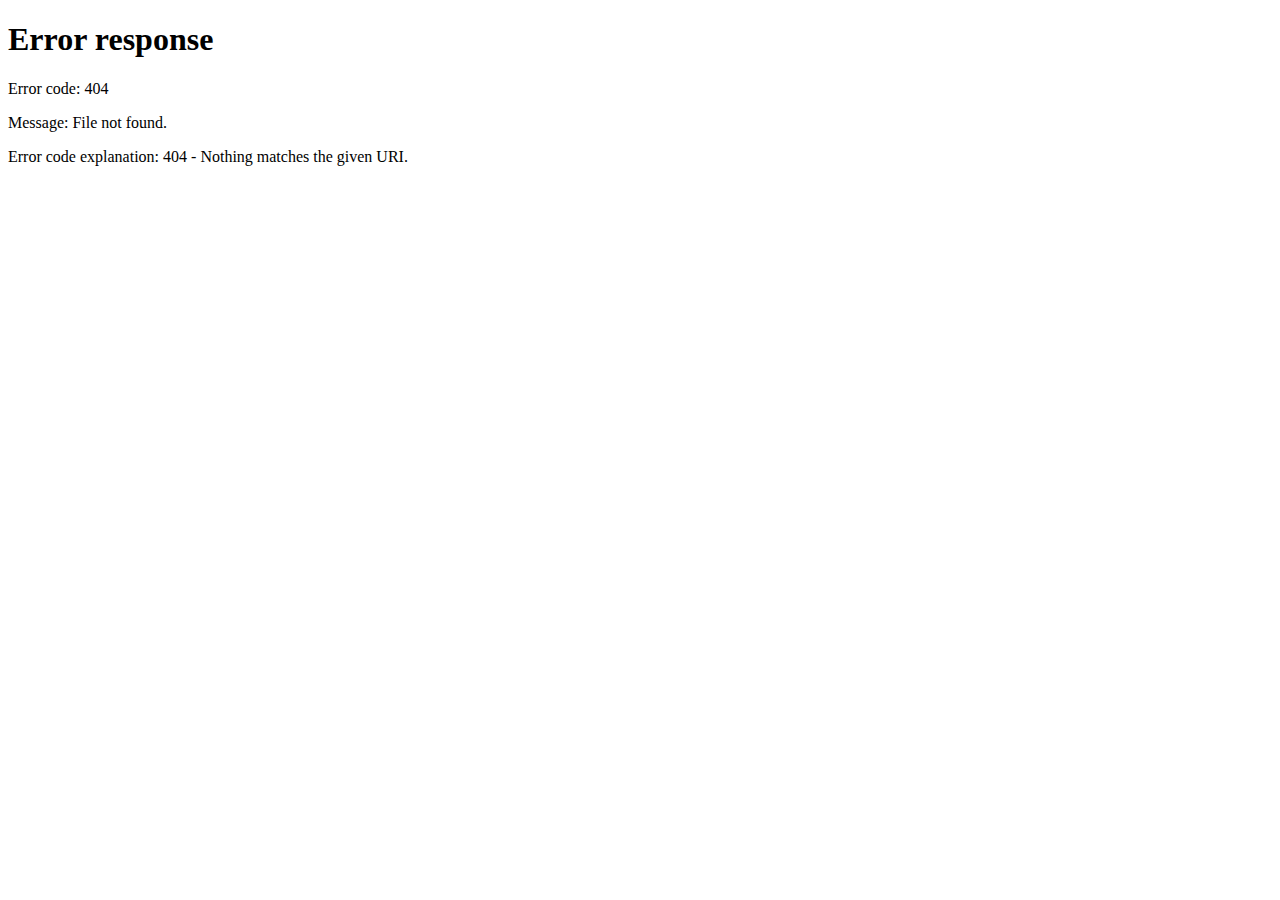
==== commit d8cc0dad: "Add files via upload" ====
--- a/index.html
+++ b/index.html
@@ -1,882 +1,144 @@
-<head>
-<meta charset="UTF-8">
-<meta name="viewport" content="width=device-width, initial-scale=1">
-<link rel="profile" href="https://gmpg.org/xfn/11">
-
-<title>Shigurui &#8211; A collection of 2,045 Shigurui NFTs on the ETH blockchain</title>
-<meta name='robots' content='max-image-preview:large' />
-<link rel='dns-prefetch' href='http://fonts.googleapis.com/' />
-<link rel='dns-prefetch' href='http://s.w.org/' />
-<link rel="alternate" type="application/rss+xml" title="Shigurui &raquo; Feed" href="feed/index.html" />
-<link rel="alternate" type="application/rss+xml" title="Shigurui &raquo; Comments Feed" href="comments/feed/index.html" />
-<link rel="alternate" type="application/rss+xml" title="Shigurui &raquo; Home Comments Feed" href="sample-page/feed/index.html" />
-<script>
-window._wpemojiSettings = {"baseUrl":"https:\/\/s.w.org\/images\/core\/emoji\/14.0.0\/72x72\/","ext":".png","svgUrl":"https:\/\/s.w.org\/images\/core\/emoji\/14.0.0\/svg\/","svgExt":".svg","source":{"concatemoji":"https:\/\/shigurui.io\/wp-includes\/js\/wp-emoji-release.min.js?ver=6.0.2"}};
-/*! This file is auto-generated */
-!function(e,a,t){var n,r,o,i=a.createElement("canvas"),p=i.getContext&&i.getContext("2d");function s(e,t){var a=String.fromCharCode,e=(p.clearRect(0,0,i.width,i.height),p.fillText(a.apply(this,e),0,0),i.toDataURL());return p.clearRect(0,0,i.width,i.height),p.fillText(a.apply(this,t),0,0),e===i.toDataURL()}function c(e){var t=a.createElement("script");t.src=e,t.defer=t.type="text/javascript",a.getElementsByTagName("head")[0].appendChild(t)}for(o=Array("flag","emoji"),t.supports={everything:!0,everythingExceptFlag:!0},r=0;r<o.length;r++)t.supports[o[r]]=function(e){if(!p||!p.fillText)return!1;switch(p.textBaseline="top",p.font="600 32px Arial",e){case"flag":return s([127987,65039,8205,9895,65039],[127987,65039,8203,9895,65039])?!1:!s([55356,56826,55356,56819],[55356,56826,8203,55356,56819])&&!s([55356,57332,56128,56423,56128,56418,56128,56421,56128,56430,56128,56423,56128,56447],[55356,57332,8203,56128,56423,8203,56128,56418,8203,56128,56421,8203,56128,56430,8203,56128,56423,8203,56128,56447]);case"emoji":return!s([129777,127995,8205,129778,127999],[129777,127995,8203,129778,127999])}return!1}(o[r]),t.supports.everything=t.supports.everything&&t.supports[o[r]],"flag"!==o[r]&&(t.supports.everythingExceptFlag=t.supports.everythingExceptFlag&&t.supports[o[r]]);t.supports.everythingExceptFlag=t.supports.everythingExceptFlag&&!t.supports.flag,t.DOMReady=!1,t.readyCallback=function(){t.DOMReady=!0},t.supports.everything||(n=function(){t.readyCallback()},a.addEventListener?(a.addEventListener("DOMContentLoaded",n,!1),e.addEventListener("load",n,!1)):(e.attachEvent("onload",n),a.attachEvent("onreadystatechange",function(){"complete"===a.readyState&&t.readyCallback()})),(e=t.source||{}).concatemoji?c(e.concatemoji):e.wpemoji&&e.twemoji&&(c(e.twemoji),c(e.wpemoji)))}(window,document,window._wpemojiSettings);
-</script>
-<style>
-img.wp-smiley,
-img.emoji {
-	display: inline !important;
-	border: none !important;
-	box-shadow: none !important;
-	height: 1em !important;
-	width: 1em !important;
-	margin: 0 0.07em !important;
-	vertical-align: -0.1em !important;
-	background: none !important;
-	padding: 0 !important;
-}
-</style>
-	<link rel='stylesheet' id='astra-theme-css-css'  href='wp-content/themes/astra/assets/css/minified/main.min2e46.css?ver=3.9.2' media='all' />
-<style id='astra-theme-css-inline-css'>
-.ast-no-sidebar .entry-content .alignfull {margin-left: calc( -50vw + 50%);margin-right: calc( -50vw + 50%);max-width: 100vw;width: 100vw;}.ast-no-sidebar .entry-content .alignwide {margin-left: calc(-41vw + 50%);margin-right: calc(-41vw + 50%);max-width: unset;width: unset;}.ast-no-sidebar .entry-content .alignfull .alignfull,.ast-no-sidebar .entry-content .alignfull .alignwide,.ast-no-sidebar .entry-content .alignwide .alignfull,.ast-no-sidebar .entry-content .alignwide .alignwide,.ast-no-sidebar .entry-content .wp-block-column .alignfull,.ast-no-sidebar .entry-content .wp-block-column .alignwide{width: 100%;margin-left: auto;margin-right: auto;}.wp-block-gallery,.blocks-gallery-grid {margin: 0;}.wp-block-separator {max-width: 100px;}.wp-block-separator.is-style-wide,.wp-block-separator.is-style-dots {max-width: none;}.entry-content .has-2-columns .wp-block-column:first-child {padding-right: 10px;}.entry-content .has-2-columns .wp-block-column:last-child {padding-left: 10px;}@media (max-width: 782px) {.entry-content .wp-block-columns .wp-block-column {flex-basis: 100%;}.entry-content .has-2-columns .wp-block-column:first-child {padding-right: 0;}.entry-content .has-2-columns .wp-block-column:last-child {padding-left: 0;}}body .entry-content .wp-block-latest-posts {margin-left: 0;}body .entry-content .wp-block-latest-posts li {list-style: none;}.ast-no-sidebar .ast-container .entry-content .wp-block-latest-posts {margin-left: 0;}.ast-header-break-point .entry-content .alignwide {margin-left: auto;margin-right: auto;}.entry-content .blocks-gallery-item img {margin-bottom: auto;}.wp-block-pullquote {border-top: 4px solid #555d66;border-bottom: 4px solid #555d66;color: #40464d;}:root{--ast-container-default-xlg-padding:6.67em;--ast-container-default-lg-padding:5.67em;--ast-container-default-slg-padding:4.34em;--ast-container-default-md-padding:3.34em;--ast-container-default-sm-padding:6.67em;--ast-container-default-xs-padding:2.4em;--ast-container-default-xxs-padding:1.4em;}html{font-size:93.75%;}a,.page-title{color:var(--ast-global-color-0);}a:hover,a:focus{color:var(--ast-global-color-1);}body,button,input,select,textarea,.ast-button,.ast-custom-button{font-family:-apple-system,BlinkMacSystemFont,Segoe UI,Roboto,Oxygen-Sans,Ubuntu,Cantarell,Helvetica Neue,sans-serif;font-weight:inherit;font-size:15px;font-size:1rem;}blockquote{color:var(--ast-global-color-3);}.site-title{font-size:35px;font-size:2.3333333333333rem;display:none;}header .custom-logo-link img{max-width:60px;}.astra-logo-svg{width:60px;}.ast-archive-description .ast-archive-title{font-size:40px;font-size:2.6666666666667rem;}.site-header .site-description{font-size:15px;font-size:1rem;display:none;}.entry-title{font-size:30px;font-size:2rem;}h1,.entry-content h1{font-size:40px;font-size:2.6666666666667rem;}h2,.entry-content h2{font-size:30px;font-size:2rem;}h3,.entry-content h3{font-size:25px;font-size:1.6666666666667rem;}h4,.entry-content h4{font-size:20px;font-size:1.3333333333333rem;}h5,.entry-content h5{font-size:18px;font-size:1.2rem;}h6,.entry-content h6{font-size:15px;font-size:1rem;}.ast-single-post .entry-title,.page-title{font-size:30px;font-size:2rem;}::selection{background-color:var(--ast-global-color-0);color:#ffffff;}body,h1,.entry-title a,.entry-content h1,h2,.entry-content h2,h3,.entry-content h3,h4,.entry-content h4,h5,.entry-content h5,h6,.entry-content h6{color:var(--ast-global-color-3);}.tagcloud a:hover,.tagcloud a:focus,.tagcloud a.current-item{color:#ffffff;border-color:var(--ast-global-color-0);background-color:var(--ast-global-color-0);}input:focus,input[type="text"]:focus,input[type="email"]:focus,input[type="url"]:focus,input[type="password"]:focus,input[type="reset"]:focus,input[type="search"]:focus,textarea:focus{border-color:var(--ast-global-color-0);}input[type="radio"]:checked,input[type=reset],input[type="checkbox"]:checked,input[type="checkbox"]:hover:checked,input[type="checkbox"]:focus:checked,input[type=range]::-webkit-slider-thumb{border-color:var(--ast-global-color-0);background-color:var(--ast-global-color-0);box-shadow:none;}.site-footer a:hover + .post-count,.site-footer a:focus + .post-count{background:var(--ast-global-color-0);border-color:var(--ast-global-color-0);}.single .nav-links .nav-previous,.single .nav-links .nav-next{color:var(--ast-global-color-0);}.entry-meta,.entry-meta *{line-height:1.45;color:var(--ast-global-color-0);}.entry-meta a:hover,.entry-meta a:hover *,.entry-meta a:focus,.entry-meta a:focus *,.page-links > .page-link,.page-links .page-link:hover,.post-navigation a:hover{color:var(--ast-global-color-1);}#cat option,.secondary .calendar_wrap thead a,.secondary .calendar_wrap thead a:visited{color:var(--ast-global-color-0);}.secondary .calendar_wrap #today,.ast-progress-val span{background:var(--ast-global-color-0);}.secondary a:hover + .post-count,.secondary a:focus + .post-count{background:var(--ast-global-color-0);border-color:var(--ast-global-color-0);}.calendar_wrap #today > a{color:#ffffff;}.page-links .page-link,.single .post-navigation a{color:var(--ast-global-color-0);}.ast-archive-title{color:var(--ast-global-color-2);}.widget-title{font-size:21px;font-size:1.4rem;color:var(--ast-global-color-2);}.single .ast-author-details .author-title{color:var(--ast-global-color-1);}.ast-single-post .entry-content a,.ast-comment-content a:not(.ast-comment-edit-reply-wrap a){text-decoration:underline;}.ast-single-post .wp-block-button .wp-block-button__link,.ast-single-post .elementor-button-wrapper .elementor-button,.ast-single-post .entry-content .uagb-tab a,.ast-single-post .entry-content .uagb-ifb-cta a,.ast-single-post .entry-content .wp-block-uagb-buttons a,.ast-single-post .entry-content .uabb-module-content a,.ast-single-post .entry-content .uagb-post-grid a,.ast-single-post .entry-content .uagb-timeline a,.ast-single-post .entry-content .uagb-toc__wrap a,.ast-single-post .entry-content .uagb-taxomony-box a,.ast-single-post .entry-content .woocommerce a,.entry-content .wp-block-latest-posts > li > a{text-decoration:none;}.ast-logo-title-inline .site-logo-img{padding-right:1em;}.site-logo-img img{ transition:all 0.2s linear;}.ast-page-builder-template .hentry {margin: 0;}.ast-page-builder-template .site-content > .ast-container {max-width: 100%;padding: 0;}.ast-page-builder-template .site-content #primary {padding: 0;margin: 0;}.ast-page-builder-template .no-results {text-align: center;margin: 4em auto;}.ast-page-builder-template .ast-pagination {padding: 2em;}.ast-page-builder-template .entry-header.ast-no-title.ast-no-thumbnail {margin-top: 0;}.ast-page-builder-template .entry-header.ast-header-without-markup {margin-top: 0;margin-bottom: 0;}.ast-page-builder-template .entry-header.ast-no-title.ast-no-meta {margin-bottom: 0;}.ast-page-builder-template.single .post-navigation {padding-bottom: 2em;}.ast-page-builder-template.single-post .site-content > .ast-container {max-width: 100%;}.ast-page-builder-template .entry-header {margin-top: 4em;margin-left: auto;margin-right: auto;padding-left: 20px;padding-right: 20px;}.single.ast-page-builder-template .entry-header {padding-left: 20px;padding-right: 20px;}.ast-page-builder-template .ast-archive-description {margin: 4em auto 0;padding-left: 20px;padding-right: 20px;}@media (max-width:921px){#ast-desktop-header{display:none;}}@media (min-width:921px){#ast-mobile-header{display:none;}}.wp-block-buttons.aligncenter{justify-content:center;}@media (max-width:921px){.ast-theme-transparent-header #primary,.ast-theme-transparent-header #secondary{padding:0;}}@media (max-width:921px){.ast-plain-container.ast-no-sidebar #primary{padding:0;}}.ast-plain-container.ast-no-sidebar #primary{margin-top:0;margin-bottom:0;}@media (min-width:1200px){.wp-block-group .has-background{padding:20px;}}@media (min-width:1200px){.wp-block-cover-image.alignwide .wp-block-cover__inner-container,.wp-block-cover.alignwide .wp-block-cover__inner-container,.wp-block-cover-image.alignfull .wp-block-cover__inner-container,.wp-block-cover.alignfull .wp-block-cover__inner-container{width:100%;}}.wp-block-columns{margin-bottom:unset;}.wp-block-image.size-full{margin:2rem 0;}.wp-block-separator.has-background{padding:0;}.wp-block-gallery{margin-bottom:1.6em;}.wp-block-group{padding-top:4em;padding-bottom:4em;}.wp-block-group__inner-container .wp-block-columns:last-child,.wp-block-group__inner-container :last-child,.wp-block-table table{margin-bottom:0;}.blocks-gallery-grid{width:100%;}.wp-block-navigation-link__content{padding:5px 0;}.wp-block-group .wp-block-group .has-text-align-center,.wp-block-group .wp-block-column .has-text-align-center{max-width:100%;}.has-text-align-center{margin:0 auto;}@media (max-width:1200px){.wp-block-group{padding:3em;}.wp-block-group .wp-block-group{padding:1.5em;}.wp-block-columns,.wp-block-column{margin:1rem 0;}}@media (min-width:921px){.wp-block-columns .wp-block-group{padding:2em;}}@media (max-width:544px){.wp-block-cover-image .wp-block-cover__inner-container,.wp-block-cover .wp-block-cover__inner-container{width:unset;}.wp-block-cover,.wp-block-cover-image{padding:2em 0;}.wp-block-group,.wp-block-cover{padding:2em;}.wp-block-media-text__media img,.wp-block-media-text__media video{width:unset;max-width:100%;}.wp-block-media-text.has-background .wp-block-media-text__content{padding:1em;}}.wp-block-image.aligncenter{margin-left:auto;margin-right:auto;}.wp-block-table.aligncenter{margin-left:auto;margin-right:auto;}@media (min-width:544px){.entry-content .wp-block-media-text.has-media-on-the-right .wp-block-media-text__content{padding:0 8% 0 0;}.entry-content .wp-block-media-text .wp-block-media-text__content{padding:0 0 0 8%;}.ast-plain-container .site-content .entry-content .has-custom-content-position.is-position-bottom-left > *,.ast-plain-container .site-content .entry-content .has-custom-content-position.is-position-bottom-right > *,.ast-plain-container .site-content .entry-content .has-custom-content-position.is-position-top-left > *,.ast-plain-container .site-content .entry-content .has-custom-content-position.is-position-top-right > *,.ast-plain-container .site-content .entry-content .has-custom-content-position.is-position-center-right > *,.ast-plain-container .site-content .entry-content .has-custom-content-position.is-position-center-left > *{margin:0;}}@media (max-width:544px){.entry-content .wp-block-media-text .wp-block-media-text__content{padding:8% 0;}.wp-block-media-text .wp-block-media-text__media img{width:auto;max-width:100%;}}.wp-block-button.is-style-outline .wp-block-button__link{border-color:var(--ast-global-color-0);}.wp-block-button.is-style-outline > .wp-block-button__link:not(.has-text-color),.wp-block-button.wp-block-button__link.is-style-outline:not(.has-text-color){color:var(--ast-global-color-0);}.wp-block-button.is-style-outline .wp-block-button__link:hover,.wp-block-button.is-style-outline .wp-block-button__link:focus{color:#ffffff !important;background-color:var(--ast-global-color-1);border-color:var(--ast-global-color-1);}.post-page-numbers.current .page-link,.ast-pagination .page-numbers.current{color:#ffffff;border-color:var(--ast-global-color-0);background-color:var(--ast-global-color-0);border-radius:2px;}@media (min-width:544px){.entry-content > .alignleft{margin-right:20px;}.entry-content > .alignright{margin-left:20px;}}h1.widget-title{font-weight:inherit;}h2.widget-title{font-weight:inherit;}h3.widget-title{font-weight:inherit;}@media (max-width:921px){.ast-separate-container #primary,.ast-separate-container #secondary{padding:1.5em 0;}#primary,#secondary{padding:1.5em 0;margin:0;}.ast-left-sidebar #content > .ast-container{display:flex;flex-direction:column-reverse;width:100%;}.ast-separate-container .ast-article-post,.ast-separate-container .ast-article-single{padding:1.5em 2.14em;}.ast-author-box img.avatar{margin:20px 0 0 0;}}@media (min-width:922px){.ast-separate-container.ast-right-sidebar #primary,.ast-separate-container.ast-left-sidebar #primary{border:0;}.search-no-results.ast-separate-container #primary{margin-bottom:4em;}}.wp-block-button .wp-block-button__link{color:#ffffff;}.wp-block-button .wp-block-button__link:hover,.wp-block-button .wp-block-button__link:focus{color:#ffffff;background-color:var(--ast-global-color-1);border-color:var(--ast-global-color-1);}.wp-block-button .wp-block-button__link{border-color:var(--ast-global-color-0);background-color:var(--ast-global-color-0);color:#ffffff;font-family:inherit;font-weight:inherit;line-height:1;border-radius:2px;padding-top:15px;padding-right:30px;padding-bottom:15px;padding-left:30px;}@media (max-width:921px){.wp-block-button .wp-block-button__link{padding-top:14px;padding-right:28px;padding-bottom:14px;padding-left:28px;}}@media (max-width:544px){.wp-block-button .wp-block-button__link{padding-top:12px;padding-right:24px;padding-bottom:12px;padding-left:24px;}}.menu-toggle,button,.ast-button,.ast-custom-button,.button,input#submit,input[type="button"],input[type="submit"],input[type="reset"],form[CLASS*="wp-block-search__"].wp-block-search .wp-block-search__inside-wrapper .wp-block-search__button,body .wp-block-file .wp-block-file__button{border-style:solid;border-top-width:0;border-right-width:0;border-left-width:0;border-bottom-width:0;color:#ffffff;border-color:var(--ast-global-color-0);background-color:var(--ast-global-color-0);border-radius:2px;padding-top:15px;padding-right:30px;padding-bottom:15px;padding-left:30px;font-family:inherit;font-weight:inherit;line-height:1;}button:focus,.menu-toggle:hover,button:hover,.ast-button:hover,.ast-custom-button:hover .button:hover,.ast-custom-button:hover ,input[type=reset]:hover,input[type=reset]:focus,input#submit:hover,input#submit:focus,input[type="button"]:hover,input[type="button"]:focus,input[type="submit"]:hover,input[type="submit"]:focus,form[CLASS*="wp-block-search__"].wp-block-search .wp-block-search__inside-wrapper .wp-block-search__button:hover,form[CLASS*="wp-block-search__"].wp-block-search .wp-block-search__inside-wrapper .wp-block-search__button:focus,body .wp-block-file .wp-block-file__button:hover,body .wp-block-file .wp-block-file__button:focus{color:#ffffff;background-color:var(--ast-global-color-1);border-color:var(--ast-global-color-1);}@media (min-width:544px){.ast-container{max-width:100%;}}@media (max-width:544px){.ast-separate-container .ast-article-post,.ast-separate-container .ast-article-single,.ast-separate-container .comments-title,.ast-separate-container .ast-archive-description{padding:1.5em 1em;}.ast-separate-container #content .ast-container{padding-left:0.54em;padding-right:0.54em;}.ast-separate-container .ast-comment-list li.depth-1{padding:1.5em 1em;margin-bottom:1.5em;}.ast-separate-container .ast-comment-list .bypostauthor{padding:.5em;}.ast-search-menu-icon.ast-dropdown-active .search-field{width:170px;}.menu-toggle,button,.ast-button,.button,input#submit,input[type="button"],input[type="submit"],input[type="reset"]{padding-top:12px;padding-right:24px;padding-bottom:12px;padding-left:24px;}}@media (max-width:921px){.menu-toggle,button,.ast-button,.button,input#submit,input[type="button"],input[type="submit"],input[type="reset"]{padding-top:14px;padding-right:28px;padding-bottom:14px;padding-left:28px;}.ast-mobile-header-stack .main-header-bar .ast-search-menu-icon{display:inline-block;}.ast-header-break-point.ast-header-custom-item-outside .ast-mobile-header-stack .main-header-bar .ast-search-icon{margin:0;}.ast-comment-avatar-wrap img{max-width:2.5em;}.ast-separate-container .ast-comment-list li.depth-1{padding:1.5em 2.14em;}.ast-separate-container .comment-respond{padding:2em 2.14em;}.ast-comment-meta{padding:0 1.8888em 1.3333em;}}body,.ast-separate-container{background-image:linear-gradient(to right,rgba(0,0,0,0),rgba(0,0,0,0)),url(wp-content/uploads/2022/05/Shigurui-site-bg5.png);;background-repeat:no-repeat;background-position:center center;background-size:auto;background-attachment:fixed;}.entry-content > .wp-block-group,.entry-content > .wp-block-media-text,.entry-content > .wp-block-cover,.entry-content > .wp-block-columns{max-width:58em;width:calc(100% - 4em);margin-left:auto;margin-right:auto;}.entry-content [class*="__inner-container"] > .alignfull{max-width:100%;margin-left:0;margin-right:0;}.entry-content [class*="__inner-container"] > *:not(.alignwide):not(.alignfull):not(.alignleft):not(.alignright){margin-left:auto;margin-right:auto;}.entry-content [class*="__inner-container"] > *:not(.alignwide):not(p):not(.alignfull):not(.alignleft):not(.alignright):not(.is-style-wide):not(iframe){max-width:50rem;width:100%;}@media (min-width:921px){.entry-content > .wp-block-group.alignwide.has-background,.entry-content > .wp-block-group.alignfull.has-background,.entry-content > .wp-block-cover.alignwide,.entry-content > .wp-block-cover.alignfull,.entry-content > .wp-block-columns.has-background.alignwide,.entry-content > .wp-block-columns.has-background.alignfull{margin-top:0;margin-bottom:0;padding:6em 4em;}.entry-content > .wp-block-columns.has-background{margin-bottom:0;}}@media (min-width:1200px){.entry-content .alignfull p{max-width:1200px;}.entry-content .alignfull{max-width:100%;width:100%;}.ast-page-builder-template .entry-content .alignwide,.entry-content [class*="__inner-container"] > .alignwide{max-width:1200px;margin-left:0;margin-right:0;}.entry-content .alignfull [class*="__inner-container"] > .alignwide{max-width:80rem;}}@media (min-width:545px){.site-main .entry-content > .alignwide{margin:0 auto;}.wp-block-group.has-background,.entry-content > .wp-block-cover,.entry-content > .wp-block-columns.has-background{padding:4em;margin-top:0;margin-bottom:0;}.entry-content .wp-block-media-text.alignfull .wp-block-media-text__content,.entry-content .wp-block-media-text.has-background .wp-block-media-text__content{padding:0 8%;}}@media (max-width:921px){.site-title{display:none;}.ast-archive-description .ast-archive-title{font-size:40px;}.site-header .site-description{display:none;}.entry-title{font-size:30px;}h1,.entry-content h1{font-size:30px;}h2,.entry-content h2{font-size:25px;}h3,.entry-content h3{font-size:20px;}.ast-single-post .entry-title,.page-title{font-size:30px;}}@media (max-width:544px){.site-title{display:none;}.ast-archive-description .ast-archive-title{font-size:40px;}.site-header .site-description{display:none;}.entry-title{font-size:30px;}h1,.entry-content h1{font-size:30px;}h2,.entry-content h2{font-size:25px;}h3,.entry-content h3{font-size:20px;}.ast-single-post .entry-title,.page-title{font-size:30px;}}@media (max-width:921px){html{font-size:85.5%;}}@media (max-width:544px){html{font-size:85.5%;}}@media (min-width:922px){.ast-container{max-width:1240px;}}@media (min-width:922px){.site-content .ast-container{display:flex;}}@media (max-width:921px){.site-content .ast-container{flex-direction:column;}}@media (min-width:922px){.main-header-menu .sub-menu .menu-item.ast-left-align-sub-menu:hover > .sub-menu,.main-header-menu .sub-menu .menu-item.ast-left-align-sub-menu.focus > .sub-menu{margin-left:-0px;}}.footer-widget-area[data-section^="section-fb-html-"] .ast-builder-html-element{text-align:center;}.wp-block-search {margin-bottom: 20px;}.wp-block-site-tagline {margin-top: 20px;}form.wp-block-search .wp-block-search__input,.wp-block-search.wp-block-search__button-inside .wp-block-search__inside-wrapper {border-color: #eaeaea;background: #fafafa;}.wp-block-search.wp-block-search__button-inside .wp-block-search__inside-wrapper .wp-block-search__input:focus,.wp-block-loginout input:focus {outline: thin dotted;}.wp-block-loginout input:focus {border-color: transparent;} form.wp-block-search .wp-block-search__inside-wrapper .wp-block-search__input {padding: 12px;}form.wp-block-search .wp-block-search__button svg {fill: currentColor;width: 20px;height: 20px;}.wp-block-loginout p label {display: block;}.wp-block-loginout p:not(.login-remember):not(.login-submit) input {width: 100%;}.wp-block-loginout .login-remember input {width: 1.1rem;height: 1.1rem;margin: 0 5px 4px 0;vertical-align: middle;}blockquote,cite {font-style: initial;}.wp-block-file {display: flex;align-items: center;flex-wrap: wrap;justify-content: space-between;}.wp-block-pullquote {border: none;}.wp-block-pullquote blockquote::before {content: "\201D";font-family: "Helvetica",sans-serif;display: flex;transform: rotate( 180deg );font-size: 6rem;font-style: normal;line-height: 1;font-weight: bold;align-items: center;justify-content: center;}.has-text-align-right > blockquote::before {justify-content: flex-start;}.has-text-align-left > blockquote::before {justify-content: flex-end;}figure.wp-block-pullquote.is-style-solid-color blockquote {max-width: 100%;text-align: inherit;}blockquote {padding: 0 1.2em 1.2em;}.wp-block-button__link {border: 2px solid currentColor;}body .wp-block-file .wp-block-file__button {text-decoration: none;}ul.wp-block-categories-list.wp-block-categories,ul.wp-block-archives-list.wp-block-archives {list-style-type: none;}ul,ol {margin-left: 20px;}figure.alignright figcaption {text-align: right;}:root .has-ast-global-color-0-color{color:var(--ast-global-color-0);}:root .has-ast-global-color-0-background-color{background-color:var(--ast-global-color-0);}:root .wp-block-button .has-ast-global-color-0-color{color:var(--ast-global-color-0);}:root .wp-block-button .has-ast-global-color-0-background-color{background-color:var(--ast-global-color-0);}:root .has-ast-global-color-1-color{color:var(--ast-global-color-1);}:root .has-ast-global-color-1-background-color{background-color:var(--ast-global-color-1);}:root .wp-block-button .has-ast-global-color-1-color{color:var(--ast-global-color-1);}:root .wp-block-button .has-ast-global-color-1-background-color{background-color:var(--ast-global-color-1);}:root .has-ast-global-color-2-color{color:var(--ast-global-color-2);}:root .has-ast-global-color-2-background-color{background-color:var(--ast-global-color-2);}:root .wp-block-button .has-ast-global-color-2-color{color:var(--ast-global-color-2);}:root .wp-block-button .has-ast-global-color-2-background-color{background-color:var(--ast-global-color-2);}:root .has-ast-global-color-3-color{color:var(--ast-global-color-3);}:root .has-ast-global-color-3-background-color{background-color:var(--ast-global-color-3);}:root .wp-block-button .has-ast-global-color-3-color{color:var(--ast-global-color-3);}:root .wp-block-button .has-ast-global-color-3-background-color{background-color:var(--ast-global-color-3);}:root .has-ast-global-color-4-color{color:var(--ast-global-color-4);}:root .has-ast-global-color-4-background-color{background-color:var(--ast-global-color-4);}:root .wp-block-button .has-ast-global-color-4-color{color:var(--ast-global-color-4);}:root .wp-block-button .has-ast-global-color-4-background-color{background-color:var(--ast-global-color-4);}:root .has-ast-global-color-5-color{color:var(--ast-global-color-5);}:root .has-ast-global-color-5-background-color{background-color:var(--ast-global-color-5);}:root .wp-block-button .has-ast-global-color-5-color{color:var(--ast-global-color-5);}:root .wp-block-button .has-ast-global-color-5-background-color{background-color:var(--ast-global-color-5);}:root .has-ast-global-color-6-color{color:var(--ast-global-color-6);}:root .has-ast-global-color-6-background-color{background-color:var(--ast-global-color-6);}:root .wp-block-button .has-ast-global-color-6-color{color:var(--ast-global-color-6);}:root .wp-block-button .has-ast-global-color-6-background-color{background-color:var(--ast-global-color-6);}:root .has-ast-global-color-7-color{color:var(--ast-global-color-7);}:root .has-ast-global-color-7-background-color{background-color:var(--ast-global-color-7);}:root .wp-block-button .has-ast-global-color-7-color{color:var(--ast-global-color-7);}:root .wp-block-button .has-ast-global-color-7-background-color{background-color:var(--ast-global-color-7);}:root .has-ast-global-color-8-color{color:var(--ast-global-color-8);}:root .has-ast-global-color-8-background-color{background-color:var(--ast-global-color-8);}:root .wp-block-button .has-ast-global-color-8-color{color:var(--ast-global-color-8);}:root .wp-block-button .has-ast-global-color-8-background-color{background-color:var(--ast-global-color-8);}:root{--ast-global-color-0:#0170B9;--ast-global-color-1:#3a3a3a;--ast-global-color-2:#3a3a3a;--ast-global-color-3:#4B4F58;--ast-global-color-4:#F5F5F5;--ast-global-color-5:#FFFFFF;--ast-global-color-6:#E5E5E5;--ast-global-color-7:#424242;--ast-global-color-8:#000000;}:root {--ast-border-color : #dddddd;}.ast-breadcrumbs .trail-browse,.ast-breadcrumbs .trail-items,.ast-breadcrumbs .trail-items li{display:inline-block;margin:0;padding:0;border:none;background:inherit;text-indent:0;}.ast-breadcrumbs .trail-browse{font-size:inherit;font-style:inherit;font-weight:inherit;color:inherit;}.ast-breadcrumbs .trail-items{list-style:none;}.trail-items li::after{padding:0 0.3em;content:"\00bb";}.trail-items li:last-of-type::after{display:none;}h1,.entry-content h1,h2,.entry-content h2,h3,.entry-content h3,h4,.entry-content h4,h5,.entry-content h5,h6,.entry-content h6{color:var(--ast-global-color-2);}.entry-title a{color:var(--ast-global-color-2);}@media (max-width:921px){.ast-builder-grid-row-container.ast-builder-grid-row-tablet-3-firstrow .ast-builder-grid-row > *:first-child,.ast-builder-grid-row-container.ast-builder-grid-row-tablet-3-lastrow .ast-builder-grid-row > *:last-child{grid-column:1 / -1;}}@media (max-width:544px){.ast-builder-grid-row-container.ast-builder-grid-row-mobile-3-firstrow .ast-builder-grid-row > *:first-child,.ast-builder-grid-row-container.ast-builder-grid-row-mobile-3-lastrow .ast-builder-grid-row > *:last-child{grid-column:1 / -1;}}.ast-builder-layout-element[data-section="title_tagline"]{display:flex;}@media (max-width:921px){.ast-header-break-point .ast-builder-layout-element[data-section="title_tagline"]{display:flex;}}@media (max-width:544px){.ast-header-break-point .ast-builder-layout-element[data-section="title_tagline"]{display:none;}}.ast-builder-menu-1{font-family:'Balsamiq Sans',display;font-weight:normal;text-transform:uppercase;}.ast-builder-menu-1 .menu-item > .menu-link{font-size:18px;font-size:1.2rem;}.ast-builder-menu-1 .menu-item:hover > .menu-link,.ast-builder-menu-1 .inline-on-mobile .menu-item:hover > .ast-menu-toggle{color:#64a9f2;}.ast-builder-menu-1 .menu-item:hover > .ast-menu-toggle{color:#64a9f2;}.ast-builder-menu-1 .sub-menu,.ast-builder-menu-1 .inline-on-mobile .sub-menu{border-top-width:2px;border-bottom-width:0;border-right-width:0;border-left-width:0;border-color:var(--ast-global-color-0);border-style:solid;border-radius:0;}.ast-builder-menu-1 .main-header-menu > .menu-item > .sub-menu,.ast-builder-menu-1 .main-header-menu > .menu-item > .astra-full-megamenu-wrapper{margin-top:0;}.ast-desktop .ast-builder-menu-1 .main-header-menu > .menu-item > .sub-menu:before,.ast-desktop .ast-builder-menu-1 .main-header-menu > .menu-item > .astra-full-megamenu-wrapper:before{height:calc( 0px + 5px );}.ast-desktop .ast-builder-menu-1 .menu-item .sub-menu .menu-link{border-style:none;}@media (max-width:921px){.ast-header-break-point .ast-builder-menu-1 .menu-item.menu-item-has-children > .ast-menu-toggle{top:0;}.ast-builder-menu-1 .menu-item-has-children > .menu-link:after{content:unset;}}@media (max-width:544px){.ast-header-break-point .ast-builder-menu-1 .menu-item.menu-item-has-children > .ast-menu-toggle{top:0;}}.ast-builder-menu-1{display:flex;}@media (max-width:921px){.ast-header-break-point .ast-builder-menu-1{display:flex;}}@media (max-width:544px){.ast-header-break-point .ast-builder-menu-1{display:flex;}}.ast-builder-social-element:hover {color: #0274be;}.ast-social-stack-desktop .ast-builder-social-element,.ast-social-stack-tablet .ast-builder-social-element,.ast-social-stack-mobile .ast-builder-social-element {margin-top: 6px;margin-bottom: 6px;}.ast-social-color-type-official .ast-builder-social-element,.ast-social-color-type-official .social-item-label {color: var(--color);background-color: var(--background-color);}.header-social-inner-wrap.ast-social-color-type-official .ast-builder-social-element svg,.footer-social-inner-wrap.ast-social-color-type-official .ast-builder-social-element svg {fill: currentColor;}.social-show-label-true .ast-builder-social-element {width: auto;padding: 0 0.4em;}[data-section^="section-fb-social-icons-"] .footer-social-inner-wrap {text-align: center;}.ast-footer-social-wrap {width: 100%;}.ast-footer-social-wrap .ast-builder-social-element:first-child {margin-left: 0;}.ast-footer-social-wrap .ast-builder-social-element:last-child {margin-right: 0;}.ast-header-social-wrap .ast-builder-social-element:first-child {margin-left: 0;}.ast-header-social-wrap .ast-builder-social-element:last-child {margin-right: 0;}.ast-builder-social-element {line-height: 1;color: #3a3a3a;background: transparent;vertical-align: middle;transition: all 0.01s;margin-left: 6px;margin-right: 6px;justify-content: center;align-items: center;}.ast-builder-social-element {line-height: 1;color: #3a3a3a;background: transparent;vertical-align: middle;transition: all 0.01s;margin-left: 6px;margin-right: 6px;justify-content: center;align-items: center;}.ast-builder-social-element .social-item-label {padding-left: 6px;}.ast-header-social-1-wrap .ast-builder-social-element{margin-left:10px;margin-right:10px;}.ast-header-social-1-wrap .ast-builder-social-element svg{width:22px;height:22px;}.ast-header-social-1-wrap .ast-social-color-type-custom svg{fill:#ffffff;}.ast-header-social-1-wrap .ast-social-color-type-custom .ast-builder-social-element:hover{color:#64a9f2;}.ast-header-social-1-wrap .ast-social-color-type-custom .ast-builder-social-element:hover svg{fill:#64a9f2;}.ast-header-social-1-wrap .ast-social-color-type-custom .social-item-label{color:#ffffff;}.ast-header-social-1-wrap .ast-builder-social-element:hover .social-item-label{color:#64a9f2;}.ast-builder-layout-element[data-section="section-hb-social-icons-1"]{display:flex;}@media (max-width:921px){.ast-header-break-point .ast-builder-layout-element[data-section="section-hb-social-icons-1"]{display:flex;}}@media (max-width:544px){.ast-header-break-point .ast-builder-layout-element[data-section="section-hb-social-icons-1"]{display:none;}}.site-below-footer-wrap{padding-top:20px;padding-bottom:20px;}.site-below-footer-wrap[data-section="section-below-footer-builder"]{background-image:linear-gradient(to right,rgba(0,0,0,0.48),rgba(0,0,0,0.48)),url(https://shigurui.io/wp-content/uploads/2022/07/Untitled-design-2022-06-10T174826.067.png);;background-repeat:no-repeat;background-position:center top;background-size:cover;background-attachment:fixed;min-height:30px;}.site-below-footer-wrap[data-section="section-below-footer-builder"] .ast-builder-grid-row{max-width:1200px;margin-left:auto;margin-right:auto;}.site-below-footer-wrap[data-section="section-below-footer-builder"] .ast-builder-grid-row,.site-below-footer-wrap[data-section="section-below-footer-builder"] .site-footer-section{align-items:flex-start;}.site-below-footer-wrap[data-section="section-below-footer-builder"].ast-footer-row-inline .site-footer-section{display:flex;margin-bottom:0;}.ast-builder-grid-row-full .ast-builder-grid-row{grid-template-columns:1fr;}@media (max-width:921px){.site-below-footer-wrap[data-section="section-below-footer-builder"].ast-footer-row-tablet-inline .site-footer-section{display:flex;margin-bottom:0;}.site-below-footer-wrap[data-section="section-below-footer-builder"].ast-footer-row-tablet-stack .site-footer-section{display:block;margin-bottom:10px;}.ast-builder-grid-row-container.ast-builder-grid-row-tablet-full .ast-builder-grid-row{grid-template-columns:1fr;}}@media (max-width:544px){.site-below-footer-wrap[data-section="section-below-footer-builder"].ast-footer-row-mobile-inline .site-footer-section{display:flex;margin-bottom:0;}.site-below-footer-wrap[data-section="section-below-footer-builder"].ast-footer-row-mobile-stack .site-footer-section{display:block;margin-bottom:10px;}.ast-builder-grid-row-container.ast-builder-grid-row-mobile-full .ast-builder-grid-row{grid-template-columns:1fr;}}.site-below-footer-wrap[data-section="section-below-footer-builder"]{display:grid;}@media (max-width:921px){.ast-header-break-point .site-below-footer-wrap[data-section="section-below-footer-builder"]{display:grid;}}@media (max-width:544px){.ast-header-break-point .site-below-footer-wrap[data-section="section-below-footer-builder"]{display:grid;}}.ast-builder-html-element img.alignnone{display:inline-block;}.ast-builder-html-element p:first-child{margin-top:0;}.ast-builder-html-element p:last-child{margin-bottom:0;}.ast-header-break-point .main-header-bar .ast-builder-html-element{line-height:1.85714285714286;}.footer-widget-area[data-section="section-fb-html-1"]{display:block;}@media (max-width:921px){.ast-header-break-point .footer-widget-area[data-section="section-fb-html-1"]{display:block;}}@media (max-width:544px){.ast-header-break-point .footer-widget-area[data-section="section-fb-html-1"]{display:block;}}.footer-widget-area[data-section="section-fb-html-1"] .ast-builder-html-element{text-align:center;}@media (max-width:921px){.footer-widget-area[data-section="section-fb-html-1"] .ast-builder-html-element{text-align:center;}}@media (max-width:544px){.footer-widget-area[data-section="section-fb-html-1"] .ast-builder-html-element{text-align:center;}}.ast-footer-copyright{text-align:center;}.ast-footer-copyright {color:var(--ast-global-color-3);}@media (max-width:921px){.ast-footer-copyright{text-align:center;}}@media (max-width:544px){.ast-footer-copyright{text-align:center;}}.ast-footer-copyright {font-size:50px;font-size:3.3333333333333rem;}.ast-footer-copyright.ast-builder-layout-element{display:flex;}@media (max-width:921px){.ast-header-break-point .ast-footer-copyright.ast-builder-layout-element{display:flex;}}@media (max-width:544px){.ast-header-break-point .ast-footer-copyright.ast-builder-layout-element{display:flex;}}.ast-builder-social-element:hover {color: #0274be;}.ast-social-stack-desktop .ast-builder-social-element,.ast-social-stack-tablet .ast-builder-social-element,.ast-social-stack-mobile .ast-builder-social-element {margin-top: 6px;margin-bottom: 6px;}.ast-social-color-type-official .ast-builder-social-element,.ast-social-color-type-official .social-item-label {color: var(--color);background-color: var(--background-color);}.header-social-inner-wrap.ast-social-color-type-official .ast-builder-social-element svg,.footer-social-inner-wrap.ast-social-color-type-official .ast-builder-social-element svg {fill: currentColor;}.social-show-label-true .ast-builder-social-element {width: auto;padding: 0 0.4em;}[data-section^="section-fb-social-icons-"] .footer-social-inner-wrap {text-align: center;}.ast-footer-social-wrap {width: 100%;}.ast-footer-social-wrap .ast-builder-social-element:first-child {margin-left: 0;}.ast-footer-social-wrap .ast-builder-social-element:last-child {margin-right: 0;}.ast-header-social-wrap .ast-builder-social-element:first-child {margin-left: 0;}.ast-header-social-wrap .ast-builder-social-element:last-child {margin-right: 0;}.ast-builder-social-element {line-height: 1;color: #3a3a3a;background: transparent;vertical-align: middle;transition: all 0.01s;margin-left: 6px;margin-right: 6px;justify-content: center;align-items: center;}.ast-builder-social-element {line-height: 1;color: #3a3a3a;background: transparent;vertical-align: middle;transition: all 0.01s;margin-left: 6px;margin-right: 6px;justify-content: center;align-items: center;}.ast-builder-social-element .social-item-label {padding-left: 6px;}.ast-footer-social-1-wrap .ast-builder-social-element svg{width:40px;height:40px;}.ast-footer-social-1-wrap{margin-top:22px;}.ast-footer-social-1-wrap .ast-social-color-type-custom svg{fill:#ffffff;}.ast-footer-social-1-wrap .ast-social-color-type-custom .ast-builder-social-element:hover{color:#64a9f2;}.ast-footer-social-1-wrap .ast-social-color-type-custom .ast-builder-social-element:hover svg{fill:#64a9f2;}.ast-footer-social-1-wrap .ast-social-color-type-custom .social-item-label{color:#ffffff;}.ast-footer-social-1-wrap .ast-builder-social-element:hover .social-item-label{color:#64a9f2;}[data-section="section-fb-social-icons-1"] .footer-social-inner-wrap{text-align:center;}@media (max-width:921px){[data-section="section-fb-social-icons-1"] .footer-social-inner-wrap{text-align:center;}}@media (max-width:544px){[data-section="section-fb-social-icons-1"] .footer-social-inner-wrap{text-align:center;}}.ast-builder-layout-element[data-section="section-fb-social-icons-1"]{display:flex;}@media (max-width:921px){.ast-header-break-point .ast-builder-layout-element[data-section="section-fb-social-icons-1"]{display:flex;}}@media (max-width:544px){.ast-header-break-point .ast-builder-layout-element[data-section="section-fb-social-icons-1"]{display:flex;}}.site-primary-footer-wrap{padding-top:45px;padding-bottom:45px;}.site-primary-footer-wrap[data-section="section-primary-footer-builder"]{background-image:linear-gradient(to right,rgba(0,0,0,0.48),rgba(0,0,0,0.48)),url(http://shigurui.io/wp-content/uploads/2022/06/dk-banner-3.png);;background-repeat:repeat;background-position:left top;background-size:cover;background-attachment:fixed;border-style:solid;border-width:0px;border-top-width:1px;border-top-color:rgba(0,0,0,0.56);}.site-primary-footer-wrap[data-section="section-primary-footer-builder"] .ast-builder-grid-row{max-width:1200px;margin-left:auto;margin-right:auto;}.site-primary-footer-wrap[data-section="section-primary-footer-builder"] .ast-builder-grid-row,.site-primary-footer-wrap[data-section="section-primary-footer-builder"] .site-footer-section{align-items:flex-start;}.site-primary-footer-wrap[data-section="section-primary-footer-builder"].ast-footer-row-inline .site-footer-section{display:flex;margin-bottom:0;}.ast-builder-grid-row-3-equal .ast-builder-grid-row{grid-template-columns:repeat( 3,1fr );}@media (max-width:921px){.site-primary-footer-wrap[data-section="section-primary-footer-builder"].ast-footer-row-tablet-inline .site-footer-section{display:flex;margin-bottom:0;}.site-primary-footer-wrap[data-section="section-primary-footer-builder"].ast-footer-row-tablet-stack .site-footer-section{display:block;margin-bottom:10px;}.ast-builder-grid-row-container.ast-builder-grid-row-tablet-3-equal .ast-builder-grid-row{grid-template-columns:repeat( 3,1fr );}}@media (max-width:544px){.site-primary-footer-wrap[data-section="section-primary-footer-builder"].ast-footer-row-mobile-inline .site-footer-section{display:flex;margin-bottom:0;}.site-primary-footer-wrap[data-section="section-primary-footer-builder"].ast-footer-row-mobile-stack .site-footer-section{display:block;margin-bottom:10px;}.ast-builder-grid-row-container.ast-builder-grid-row-mobile-full .ast-builder-grid-row{grid-template-columns:1fr;}}.site-primary-footer-wrap[data-section="section-primary-footer-builder"]{display:grid;}@media (max-width:921px){.ast-header-break-point .site-primary-footer-wrap[data-section="section-primary-footer-builder"]{display:grid;}}@media (max-width:544px){.ast-header-break-point .site-primary-footer-wrap[data-section="section-primary-footer-builder"]{display:grid;}}.elementor-widget-heading .elementor-heading-title{margin:0;}.elementor-post.elementor-grid-item.hentry{margin-bottom:0;}.woocommerce div.product .elementor-element.elementor-products-grid .related.products ul.products li.product,.elementor-element .elementor-wc-products .woocommerce[class*='columns-'] ul.products li.product{width:auto;margin:0;float:none;}.elementor-toc__list-wrapper{margin:0;}.ast-left-sidebar .elementor-section.elementor-section-stretched,.ast-right-sidebar .elementor-section.elementor-section-stretched{max-width:100%;left:0 !important;}.elementor-template-full-width .ast-container{display:block;}@media (max-width:544px){.elementor-element .elementor-wc-products .woocommerce[class*="columns-"] ul.products li.product{width:auto;margin:0;}.elementor-element .woocommerce .woocommerce-result-count{float:none;}}.ast-desktop .ast-mega-menu-enabled .ast-builder-menu-1 div:not( .astra-full-megamenu-wrapper) .sub-menu,.ast-builder-menu-1 .inline-on-mobile .sub-menu,.ast-desktop .ast-builder-menu-1 .astra-full-megamenu-wrapper,.ast-desktop .ast-builder-menu-1 .menu-item .sub-menu{box-shadow:0px 4px 10px -2px rgba(0,0,0,0.1);}.ast-desktop .ast-mobile-popup-drawer.active .ast-mobile-popup-inner{max-width:35%;}@media (max-width:921px){.ast-mobile-popup-drawer.active .ast-mobile-popup-inner{max-width:90%;}}@media (max-width:544px){.ast-mobile-popup-drawer.active .ast-mobile-popup-inner{max-width:90%;}}.ast-header-break-point .main-header-bar{border-bottom-width:1px;}@media (min-width:922px){.main-header-bar{border-bottom-width:1px;}}.main-header-menu .menu-item,#astra-footer-menu .menu-item,.main-header-bar .ast-masthead-custom-menu-items{-js-display:flex;display:flex;-webkit-box-pack:center;-webkit-justify-content:center;-moz-box-pack:center;-ms-flex-pack:center;justify-content:center;-webkit-box-orient:vertical;-webkit-box-direction:normal;-webkit-flex-direction:column;-moz-box-orient:vertical;-moz-box-direction:normal;-ms-flex-direction:column;flex-direction:column;}.main-header-menu > .menu-item > .menu-link,#astra-footer-menu > .menu-item > .menu-link{height:100%;-webkit-box-align:center;-webkit-align-items:center;-moz-box-align:center;-ms-flex-align:center;align-items:center;-js-display:flex;display:flex;}.ast-header-break-point .main-navigation ul .menu-item .menu-link .icon-arrow:first-of-type svg{top:.2em;margin-top:0px;margin-left:0px;width:.65em;transform:translate(0,-2px) rotateZ(270deg);}.ast-mobile-popup-content .ast-submenu-expanded > .ast-menu-toggle{transform:rotateX(180deg);}.ast-separate-container .blog-layout-1,.ast-separate-container .blog-layout-2,.ast-separate-container .blog-layout-3{background-color:transparent;background-image:none;}.ast-separate-container .ast-article-post{background-image:linear-gradient(to right,rgba(0,0,0,0),rgba(0,0,0,0)),url(https://shigurui.io/wp-content/uploads/2022/05/Shigurui-site-bg5.png);;background-repeat:no-repeat;background-position:center center;background-size:auto;background-attachment:fixed;}@media (max-width:921px){.ast-separate-container .ast-article-post{background-image:linear-gradient(to right,var(--ast-global-color-5),var(--ast-global-color-5)),url(https://shigurui.io/wp-content/uploads/2022/05/Shigurui-site-bg5.png);;}}@media (max-width:544px){.ast-separate-container .ast-article-post{background-image:linear-gradient(to right,var(--ast-global-color-5),var(--ast-global-color-5)),url(https://shigurui.io/wp-content/uploads/2022/05/Shigurui-site-bg5.png);;}}.ast-separate-container .ast-article-single:not(.ast-related-post),.ast-separate-container .comments-area .comment-respond,.ast-separate-container .comments-area .ast-comment-list li,.ast-separate-container .ast-woocommerce-container,.ast-separate-container .error-404,.ast-separate-container .no-results,.single.ast-separate-container.ast-author-meta,.ast-separate-container .related-posts-title-wrapper,.ast-separate-container.ast-two-container #secondary .widget,.ast-separate-container .comments-count-wrapper,.ast-box-layout.ast-plain-container .site-content,.ast-padded-layout.ast-plain-container .site-content,.ast-separate-container .comments-area .comments-title{background-image:linear-gradient(to right,rgba(0,0,0,0),rgba(0,0,0,0)),url(https://shigurui.io/wp-content/uploads/2022/05/Shigurui-site-bg5.png);;background-repeat:no-repeat;background-position:center center;background-size:auto;background-attachment:fixed;}@media (max-width:921px){.ast-separate-container .ast-article-single:not(.ast-related-post),.ast-separate-container .comments-area .comment-respond,.ast-separate-container .comments-area .ast-comment-list li,.ast-separate-container .ast-woocommerce-container,.ast-separate-container .error-404,.ast-separate-container .no-results,.single.ast-separate-container.ast-author-meta,.ast-separate-container .related-posts-title-wrapper,.ast-separate-container.ast-two-container #secondary .widget,.ast-separate-container .comments-count-wrapper,.ast-box-layout.ast-plain-container .site-content,.ast-padded-layout.ast-plain-container .site-content,.ast-separate-container .comments-area .comments-title{background-image:linear-gradient(to right,var(--ast-global-color-5),var(--ast-global-color-5)),url(https://shigurui.io/wp-content/uploads/2022/05/Shigurui-site-bg5.png);;}}@media (max-width:544px){.ast-separate-container .ast-article-single:not(.ast-related-post),.ast-separate-container .comments-area .comment-respond,.ast-separate-container .comments-area .ast-comment-list li,.ast-separate-container .ast-woocommerce-container,.ast-separate-container .error-404,.ast-separate-container .no-results,.single.ast-separate-container.ast-author-meta,.ast-separate-container .related-posts-title-wrapper,.ast-separate-container.ast-two-container #secondary .widget,.ast-separate-container .comments-count-wrapper,.ast-box-layout.ast-plain-container .site-content,.ast-padded-layout.ast-plain-container .site-content,.ast-separate-container .comments-area .comments-title{background-image:linear-gradient(to right,var(--ast-global-color-5),var(--ast-global-color-5)),url(https://shigurui.io/wp-content/uploads/2022/05/Shigurui-site-bg5.png);;}}.ast-mobile-header-content > *,.ast-desktop-header-content > * {padding: 10px 0;height: auto;}.ast-mobile-header-content > *:first-child,.ast-desktop-header-content > *:first-child {padding-top: 10px;}.ast-mobile-header-content > .ast-builder-menu,.ast-desktop-header-content > .ast-builder-menu {padding-top: 0;}.ast-mobile-header-content > *:last-child,.ast-desktop-header-content > *:last-child {padding-bottom: 0;}.ast-mobile-header-content .ast-search-menu-icon.ast-inline-search label,.ast-desktop-header-content .ast-search-menu-icon.ast-inline-search label {width: 100%;}.ast-desktop-header-content .main-header-bar-navigation .ast-submenu-expanded > .ast-menu-toggle::before {transform: rotateX(180deg);}#ast-desktop-header .ast-desktop-header-content,.ast-mobile-header-content .ast-search-icon,.ast-desktop-header-content .ast-search-icon,.ast-mobile-header-wrap .ast-mobile-header-content,.ast-main-header-nav-open.ast-popup-nav-open .ast-mobile-header-wrap .ast-mobile-header-content,.ast-main-header-nav-open.ast-popup-nav-open .ast-desktop-header-content {display: none;}.ast-main-header-nav-open.ast-header-break-point #ast-desktop-header .ast-desktop-header-content,.ast-main-header-nav-open.ast-header-break-point .ast-mobile-header-wrap .ast-mobile-header-content {display: block;}.ast-desktop .ast-desktop-header-content .astra-menu-animation-slide-up > .menu-item > .sub-menu,.ast-desktop .ast-desktop-header-content .astra-menu-animation-slide-up > .menu-item .menu-item > .sub-menu,.ast-desktop .ast-desktop-header-content .astra-menu-animation-slide-down > .menu-item > .sub-menu,.ast-desktop .ast-desktop-header-content .astra-menu-animation-slide-down > .menu-item .menu-item > .sub-menu,.ast-desktop .ast-desktop-header-content .astra-menu-animation-fade > .menu-item > .sub-menu,.ast-desktop .ast-desktop-header-content .astra-menu-animation-fade > .menu-item .menu-item > .sub-menu {opacity: 1;visibility: visible;}.ast-hfb-header.ast-default-menu-enable.ast-header-break-point .ast-mobile-header-wrap .ast-mobile-header-content .main-header-bar-navigation {width: unset;margin: unset;}.ast-mobile-header-content.content-align-flex-end .main-header-bar-navigation .menu-item-has-children > .ast-menu-toggle,.ast-desktop-header-content.content-align-flex-end .main-header-bar-navigation .menu-item-has-children > .ast-menu-toggle {left: calc( 20px - 0.907em);}.ast-mobile-header-content .ast-search-menu-icon,.ast-mobile-header-content .ast-search-menu-icon.slide-search,.ast-desktop-header-content .ast-search-menu-icon,.ast-desktop-header-content .ast-search-menu-icon.slide-search {width: 100%;position: relative;display: block;right: auto;transform: none;}.ast-mobile-header-content .ast-search-menu-icon.slide-search .search-form,.ast-mobile-header-content .ast-search-menu-icon .search-form,.ast-desktop-header-content .ast-search-menu-icon.slide-search .search-form,.ast-desktop-header-content .ast-search-menu-icon .search-form {right: 0;visibility: visible;opacity: 1;position: relative;top: auto;transform: none;padding: 0;display: block;overflow: hidden;}.ast-mobile-header-content .ast-search-menu-icon.ast-inline-search .search-field,.ast-mobile-header-content .ast-search-menu-icon .search-field,.ast-desktop-header-content .ast-search-menu-icon.ast-inline-search .search-field,.ast-desktop-header-content .ast-search-menu-icon .search-field {width: 100%;padding-right: 5.5em;}.ast-mobile-header-content .ast-search-menu-icon .search-submit,.ast-desktop-header-content .ast-search-menu-icon .search-submit {display: block;position: absolute;height: 100%;top: 0;right: 0;padding: 0 1em;border-radius: 0;}.ast-hfb-header.ast-default-menu-enable.ast-header-break-point .ast-mobile-header-wrap .ast-mobile-header-content .main-header-bar-navigation ul .sub-menu .menu-link {padding-left: 30px;}.ast-hfb-header.ast-default-menu-enable.ast-header-break-point .ast-mobile-header-wrap .ast-mobile-header-content .main-header-bar-navigation .sub-menu .menu-item .menu-item .menu-link {padding-left: 40px;}.ast-mobile-popup-drawer.active .ast-mobile-popup-inner{background-color:#ffffff;;}.ast-mobile-header-wrap .ast-mobile-header-content,.ast-desktop-header-content{background-color:#ffffff;;}.ast-mobile-popup-content > *,.ast-mobile-header-content > *,.ast-desktop-popup-content > *,.ast-desktop-header-content > *{padding-top:0;padding-bottom:0;}.content-align-flex-start .ast-builder-layout-element{justify-content:flex-start;}.content-align-flex-start .main-header-menu{text-align:left;}.ast-mobile-popup-drawer.active .menu-toggle-close{color:#3a3a3a;}.ast-mobile-header-wrap .ast-primary-header-bar,.ast-primary-header-bar .site-primary-header-wrap{min-height:70px;}.ast-desktop .ast-primary-header-bar .main-header-menu > .menu-item{line-height:70px;}@media (max-width:921px){#masthead .ast-mobile-header-wrap .ast-primary-header-bar,#masthead .ast-mobile-header-wrap .ast-below-header-bar{padding-left:20px;padding-right:20px;}}.ast-header-break-point .ast-primary-header-bar{border-bottom-width:0;border-bottom-color:#eaeaea;border-bottom-style:solid;}@media (min-width:922px){.ast-primary-header-bar{border-bottom-width:0;border-bottom-color:#eaeaea;border-bottom-style:solid;}}.ast-primary-header-bar{background-color:#272c39;;background-image:none;;}@media (max-width:921px){.ast-primary-header-bar.ast-primary-header{background-color:rgba(0,0,0,0.48);;background-image:none;;}}@media (max-width:544px){.ast-primary-header-bar.ast-primary-header{background-color:rgba(0,0,0,0.48);;background-image:none;;}}.ast-desktop .ast-primary-header-bar.main-header-bar,.ast-header-break-point #masthead .ast-primary-header-bar.main-header-bar{margin-top:30px;margin-bottom:50px;margin-left:100px;margin-right:100px;}.ast-primary-header-bar{display:block;}@media (max-width:921px){.ast-header-break-point .ast-primary-header-bar{display:grid;}}@media (max-width:544px){.ast-header-break-point .ast-primary-header-bar{display:grid;}}[data-section="section-header-mobile-trigger"] .ast-button-wrap .ast-mobile-menu-trigger-minimal{color:#ffffff;border:none;background:transparent;}[data-section="section-header-mobile-trigger"] .ast-button-wrap .mobile-menu-toggle-icon .ast-mobile-svg{width:30px;height:30px;fill:#ffffff;}[data-section="section-header-mobile-trigger"] .ast-button-wrap .mobile-menu-wrap .mobile-menu{color:#ffffff;}.ast-builder-menu-mobile .main-navigation .menu-item > .menu-link{font-family:inherit;font-weight:normal;text-transform:uppercase;}.ast-builder-menu-mobile .main-navigation .menu-item.menu-item-has-children > .ast-menu-toggle{top:0;}.ast-builder-menu-mobile .main-navigation .menu-item-has-children > .menu-link:after{content:unset;}.ast-hfb-header .ast-builder-menu-mobile .main-header-menu,.ast-hfb-header .ast-builder-menu-mobile .main-navigation .menu-item .menu-link,.ast-hfb-header .ast-builder-menu-mobile .main-navigation .menu-item .sub-menu .menu-link{border-style:none;}.ast-builder-menu-mobile .main-navigation .menu-item.menu-item-has-children > .ast-menu-toggle{top:0;}@media (max-width:921px){.ast-builder-menu-mobile .main-navigation .main-header-menu .menu-item > .menu-link{color:#ffffff;}.ast-builder-menu-mobile .main-navigation .menu-item > .ast-menu-toggle{color:#ffffff;}.ast-builder-menu-mobile .main-navigation .menu-item.menu-item-has-children > .ast-menu-toggle{top:0;}.ast-builder-menu-mobile .main-navigation .menu-item-has-children > .menu-link:after{content:unset;}.ast-builder-menu-mobile .main-navigation .main-header-menu,.ast-builder-menu-mobile .main-navigation .main-header-menu .sub-menu{background-color:#000000;;background-image:none;;}}@media (max-width:544px){.ast-builder-menu-mobile .main-navigation .main-header-menu .menu-item > .menu-link{color:#ffffff;}.ast-builder-menu-mobile .main-navigation .menu-item> .ast-menu-toggle{color:#ffffff;}.ast-builder-menu-mobile .main-navigation .menu-item.menu-item-has-children > .ast-menu-toggle{top:0;}.ast-builder-menu-mobile .main-navigation .main-header-menu,.ast-builder-menu-mobile .main-navigation .main-header-menu .sub-menu{background-color:#000000;;background-image:none;;}}.ast-builder-menu-mobile .main-navigation{display:block;}@media (max-width:921px){.ast-header-break-point .ast-builder-menu-mobile .main-navigation{display:block;}}@media (max-width:544px){.ast-header-break-point .ast-builder-menu-mobile .main-navigation{display:block;}}.ast-below-header .main-header-bar-navigation{height:100%;}.ast-header-break-point .ast-mobile-header-wrap .ast-below-header-wrap .main-header-bar-navigation .inline-on-mobile .menu-item .menu-link{border:none;}.ast-header-break-point .ast-mobile-header-wrap .ast-below-header-wrap .main-header-bar-navigation .inline-on-mobile .menu-item-has-children > .ast-menu-toggle::before{font-size:.6rem;}.ast-header-break-point .ast-mobile-header-wrap .ast-below-header-wrap .main-header-bar-navigation .ast-submenu-expanded > .ast-menu-toggle::before{transform:rotateX(180deg);}#masthead .ast-mobile-header-wrap .ast-below-header-bar{padding-left:20px;padding-right:20px;}.ast-mobile-header-wrap .ast-below-header-bar ,.ast-below-header-bar .site-below-header-wrap{min-height:60px;}.ast-desktop .ast-below-header-bar .main-header-menu > .menu-item{line-height:60px;}.ast-desktop .ast-below-header-bar .ast-header-woo-cart,.ast-desktop .ast-below-header-bar .ast-header-edd-cart{line-height:60px;}.ast-below-header-bar{border-bottom-width:1px;border-bottom-color:rgba(0,0,0,0.56);border-bottom-style:solid;}.ast-below-header-bar{background-color:rgba(0,0,0,0.48);;background-image:none;;}.ast-header-break-point .ast-below-header-bar{background-color:rgba(0,0,0,0.48);}.ast-below-header-bar{display:block;}@media (max-width:921px){.ast-header-break-point .ast-below-header-bar{display:grid;}}@media (max-width:544px){.ast-header-break-point .ast-below-header-bar{display:grid;}}:root{--e-global-color-astglobalcolor0:#0170B9;--e-global-color-astglobalcolor1:#3a3a3a;--e-global-color-astglobalcolor2:#3a3a3a;--e-global-color-astglobalcolor3:#4B4F58;--e-global-color-astglobalcolor4:#F5F5F5;--e-global-color-astglobalcolor5:#FFFFFF;--e-global-color-astglobalcolor6:#E5E5E5;--e-global-color-astglobalcolor7:#424242;--e-global-color-astglobalcolor8:#000000;}
-</style>
-<link rel='stylesheet' id='astra-google-fonts-css'  href='https://fonts.googleapis.com/css?family=Balsamiq+Sans%3Anormal%7CBebas+Neue%3A400%7CPoppins%3A400&amp;display=fallback&amp;ver=3.9.2' media='all' />
-<link rel='stylesheet' id='wp-block-library-css'  href='wp-includes/css/dist/block-library/style.min5b21.css?ver=6.0.2' media='all' />
-<style id='ce4wp-subscribe-style-inline-css'>
-.wp-block-ce4wp-subscribe{max-width:840px;margin:0 auto}.wp-block-ce4wp-subscribe .title{margin-bottom:0}.wp-block-ce4wp-subscribe .subTitle{margin-top:0;font-size:0.8em}.wp-block-ce4wp-subscribe .disclaimer{margin-top:5px;font-size:0.8em}.wp-block-ce4wp-subscribe .disclaimer .disclaimer-label{margin-left:10px}.wp-block-ce4wp-subscribe .inputBlock{width:100%;margin-bottom:10px}.wp-block-ce4wp-subscribe .inputBlock input{width:100%}.wp-block-ce4wp-subscribe .inputBlock label{display:inline-block}.wp-block-ce4wp-subscribe .submit-button{margin-top:25px;display:block}.wp-block-ce4wp-subscribe .required-text{display:inline-block;margin:0;padding:0;margin-left:0.3em}.wp-block-ce4wp-subscribe .onSubmission{height:0;max-width:840px;margin:0 auto}.wp-block-ce4wp-subscribe .firstNameSummary .lastNameSummary{text-transform:capitalize}.wp-block-ce4wp-subscribe .ce4wp-inline-notification{display:flex;flex-direction:row;align-items:center;padding:13px 10px;width:100%;height:40px;border-style:solid;border-color:orange;border-width:1px;border-left-width:4px;border-radius:3px;background:rgba(255,133,15,0.1);flex:none;order:0;flex-grow:1;margin:0px 0px}.wp-block-ce4wp-subscribe .ce4wp-inline-warning-text{font-style:normal;font-weight:normal;font-size:16px;line-height:20px;display:flex;align-items:center;color:#571600;margin-left:9px}.wp-block-ce4wp-subscribe .ce4wp-inline-warning-icon{color:orange}.wp-block-ce4wp-subscribe .ce4wp-inline-warning-arrow{color:#571600;margin-left:auto}.wp-block-ce4wp-subscribe .ce4wp-banner-clickable{cursor:pointer}.ce4wp-link{cursor:pointer}
-
-.no-flex{display:block}.sub-header{margin-bottom:1em}
-
-
-</style>
-<style id='global-styles-inline-css'>
-body{--wp--preset--color--black: #000000;--wp--preset--color--cyan-bluish-gray: #abb8c3;--wp--preset--color--white: #ffffff;--wp--preset--color--pale-pink: #f78da7;--wp--preset--color--vivid-red: #cf2e2e;--wp--preset--color--luminous-vivid-orange: #ff6900;--wp--preset--color--luminous-vivid-amber: #fcb900;--wp--preset--color--light-green-cyan: #7bdcb5;--wp--preset--color--vivid-green-cyan: #00d084;--wp--preset--color--pale-cyan-blue: #8ed1fc;--wp--preset--color--vivid-cyan-blue: #0693e3;--wp--preset--color--vivid-purple: #9b51e0;--wp--preset--color--ast-global-color-0: var(--ast-global-color-0);--wp--preset--color--ast-global-color-1: var(--ast-global-color-1);--wp--preset--color--ast-global-color-2: var(--ast-global-color-2);--wp--preset--color--ast-global-color-3: var(--ast-global-color-3);--wp--preset--color--ast-global-color-4: var(--ast-global-color-4);--wp--preset--color--ast-global-color-5: var(--ast-global-color-5);--wp--preset--color--ast-global-color-6: var(--ast-global-color-6);--wp--preset--color--ast-global-color-7: var(--ast-global-color-7);--wp--preset--color--ast-global-color-8: var(--ast-global-color-8);--wp--preset--gradient--vivid-cyan-blue-to-vivid-purple: linear-gradient(135deg,rgba(6,147,227,1) 0%,rgb(155,81,224) 100%);--wp--preset--gradient--light-green-cyan-to-vivid-green-cyan: linear-gradient(135deg,rgb(122,220,180) 0%,rgb(0,208,130) 100%);--wp--preset--gradient--luminous-vivid-amber-to-luminous-vivid-orange: linear-gradient(135deg,rgba(252,185,0,1) 0%,rgba(255,105,0,1) 100%);--wp--preset--gradient--luminous-vivid-orange-to-vivid-red: linear-gradient(135deg,rgba(255,105,0,1) 0%,rgb(207,46,46) 100%);--wp--preset--gradient--very-light-gray-to-cyan-bluish-gray: linear-gradient(135deg,rgb(238,238,238) 0%,rgb(169,184,195) 100%);--wp--preset--gradient--cool-to-warm-spectrum: linear-gradient(135deg,rgb(74,234,220) 0%,rgb(151,120,209) 20%,rgb(207,42,186) 40%,rgb(238,44,130) 60%,rgb(251,105,98) 80%,rgb(254,248,76) 100%);--wp--preset--gradient--blush-light-purple: linear-gradient(135deg,rgb(255,206,236) 0%,rgb(152,150,240) 100%);--wp--preset--gradient--blush-bordeaux: linear-gradient(135deg,rgb(254,205,165) 0%,rgb(254,45,45) 50%,rgb(107,0,62) 100%);--wp--preset--gradient--luminous-dusk: linear-gradient(135deg,rgb(255,203,112) 0%,rgb(199,81,192) 50%,rgb(65,88,208) 100%);--wp--preset--gradient--pale-ocean: linear-gradient(135deg,rgb(255,245,203) 0%,rgb(182,227,212) 50%,rgb(51,167,181) 100%);--wp--preset--gradient--electric-grass: linear-gradient(135deg,rgb(202,248,128) 0%,rgb(113,206,126) 100%);--wp--preset--gradient--midnight: linear-gradient(135deg,rgb(2,3,129) 0%,rgb(40,116,252) 100%);--wp--preset--duotone--dark-grayscale: url('#wp-duotone-dark-grayscale');--wp--preset--duotone--grayscale: url('#wp-duotone-grayscale');--wp--preset--duotone--purple-yellow: url('#wp-duotone-purple-yellow');--wp--preset--duotone--blue-red: url('#wp-duotone-blue-red');--wp--preset--duotone--midnight: url('#wp-duotone-midnight');--wp--preset--duotone--magenta-yellow: url('#wp-duotone-magenta-yellow');--wp--preset--duotone--purple-green: url('#wp-duotone-purple-green');--wp--preset--duotone--blue-orange: url('#wp-duotone-blue-orange');--wp--preset--font-size--small: 13px;--wp--preset--font-size--medium: 20px;--wp--preset--font-size--large: 36px;--wp--preset--font-size--x-large: 42px;}body { margin: 0; }body{--wp--style--block-gap: 24px;}.wp-site-blocks > .alignleft { float: left; margin-right: 2em; }.wp-site-blocks > .alignright { float: right; margin-left: 2em; }.wp-site-blocks > .aligncenter { justify-content: center; margin-left: auto; margin-right: auto; }.wp-site-blocks > * { margin-block-start: 0; margin-block-end: 0; }.wp-site-blocks > * + * { margin-block-start: var( --wp--style--block-gap ); }.has-black-color{color: var(--wp--preset--color--black) !important;}.has-cyan-bluish-gray-color{color: var(--wp--preset--color--cyan-bluish-gray) !important;}.has-white-color{color: var(--wp--preset--color--white) !important;}.has-pale-pink-color{color: var(--wp--preset--color--pale-pink) !important;}.has-vivid-red-color{color: var(--wp--preset--color--vivid-red) !important;}.has-luminous-vivid-orange-color{color: var(--wp--preset--color--luminous-vivid-orange) !important;}.has-luminous-vivid-amber-color{color: var(--wp--preset--color--luminous-vivid-amber) !important;}.has-light-green-cyan-color{color: var(--wp--preset--color--light-green-cyan) !important;}.has-vivid-green-cyan-color{color: var(--wp--preset--color--vivid-green-cyan) !important;}.has-pale-cyan-blue-color{color: var(--wp--preset--color--pale-cyan-blue) !important;}.has-vivid-cyan-blue-color{color: var(--wp--preset--color--vivid-cyan-blue) !important;}.has-vivid-purple-color{color: var(--wp--preset--color--vivid-purple) !important;}.has-ast-global-color-0-color{color: var(--wp--preset--color--ast-global-color-0) !important;}.has-ast-global-color-1-color{color: var(--wp--preset--color--ast-global-color-1) !important;}.has-ast-global-color-2-color{color: var(--wp--preset--color--ast-global-color-2) !important;}.has-ast-global-color-3-color{color: var(--wp--preset--color--ast-global-color-3) !important;}.has-ast-global-color-4-color{color: var(--wp--preset--color--ast-global-color-4) !important;}.has-ast-global-color-5-color{color: var(--wp--preset--color--ast-global-color-5) !important;}.has-ast-global-color-6-color{color: var(--wp--preset--color--ast-global-color-6) !important;}.has-ast-global-color-7-color{color: var(--wp--preset--color--ast-global-color-7) !important;}.has-ast-global-color-8-color{color: var(--wp--preset--color--ast-global-color-8) !important;}.has-black-background-color{background-color: var(--wp--preset--color--black) !important;}.has-cyan-bluish-gray-background-color{background-color: var(--wp--preset--color--cyan-bluish-gray) !important;}.has-white-background-color{background-color: var(--wp--preset--color--white) !important;}.has-pale-pink-background-color{background-color: var(--wp--preset--color--pale-pink) !important;}.has-vivid-red-background-color{background-color: var(--wp--preset--color--vivid-red) !important;}.has-luminous-vivid-orange-background-color{background-color: var(--wp--preset--color--luminous-vivid-orange) !important;}.has-luminous-vivid-amber-background-color{background-color: var(--wp--preset--color--luminous-vivid-amber) !important;}.has-light-green-cyan-background-color{background-color: var(--wp--preset--color--light-green-cyan) !important;}.has-vivid-green-cyan-background-color{background-color: var(--wp--preset--color--vivid-green-cyan) !important;}.has-pale-cyan-blue-background-color{background-color: var(--wp--preset--color--pale-cyan-blue) !important;}.has-vivid-cyan-blue-background-color{background-color: var(--wp--preset--color--vivid-cyan-blue) !important;}.has-vivid-purple-background-color{background-color: var(--wp--preset--color--vivid-purple) !important;}.has-ast-global-color-0-background-color{background-color: var(--wp--preset--color--ast-global-color-0) !important;}.has-ast-global-color-1-background-color{background-color: var(--wp--preset--color--ast-global-color-1) !important;}.has-ast-global-color-2-background-color{background-color: var(--wp--preset--color--ast-global-color-2) !important;}.has-ast-global-color-3-background-color{background-color: var(--wp--preset--color--ast-global-color-3) !important;}.has-ast-global-color-4-background-color{background-color: var(--wp--preset--color--ast-global-color-4) !important;}.has-ast-global-color-5-background-color{background-color: var(--wp--preset--color--ast-global-color-5) !important;}.has-ast-global-color-6-background-color{background-color: var(--wp--preset--color--ast-global-color-6) !important;}.has-ast-global-color-7-background-color{background-color: var(--wp--preset--color--ast-global-color-7) !important;}.has-ast-global-color-8-background-color{background-color: var(--wp--preset--color--ast-global-color-8) !important;}.has-black-border-color{border-color: var(--wp--preset--color--black) !important;}.has-cyan-bluish-gray-border-color{border-color: var(--wp--preset--color--cyan-bluish-gray) !important;}.has-white-border-color{border-color: var(--wp--preset--color--white) !important;}.has-pale-pink-border-color{border-color: var(--wp--preset--color--pale-pink) !important;}.has-vivid-red-border-color{border-color: var(--wp--preset--color--vivid-red) !important;}.has-luminous-vivid-orange-border-color{border-color: var(--wp--preset--color--luminous-vivid-orange) !important;}.has-luminous-vivid-amber-border-color{border-color: var(--wp--preset--color--luminous-vivid-amber) !important;}.has-light-green-cyan-border-color{border-color: var(--wp--preset--color--light-green-cyan) !important;}.has-vivid-green-cyan-border-color{border-color: var(--wp--preset--color--vivid-green-cyan) !important;}.has-pale-cyan-blue-border-color{border-color: var(--wp--preset--color--pale-cyan-blue) !important;}.has-vivid-cyan-blue-border-color{border-color: var(--wp--preset--color--vivid-cyan-blue) !important;}.has-vivid-purple-border-color{border-color: var(--wp--preset--color--vivid-purple) !important;}.has-ast-global-color-0-border-color{border-color: var(--wp--preset--color--ast-global-color-0) !important;}.has-ast-global-color-1-border-color{border-color: var(--wp--preset--color--ast-global-color-1) !important;}.has-ast-global-color-2-border-color{border-color: var(--wp--preset--color--ast-global-color-2) !important;}.has-ast-global-color-3-border-color{border-color: var(--wp--preset--color--ast-global-color-3) !important;}.has-ast-global-color-4-border-color{border-color: var(--wp--preset--color--ast-global-color-4) !important;}.has-ast-global-color-5-border-color{border-color: var(--wp--preset--color--ast-global-color-5) !important;}.has-ast-global-color-6-border-color{border-color: var(--wp--preset--color--ast-global-color-6) !important;}.has-ast-global-color-7-border-color{border-color: var(--wp--preset--color--ast-global-color-7) !important;}.has-ast-global-color-8-border-color{border-color: var(--wp--preset--color--ast-global-color-8) !important;}.has-vivid-cyan-blue-to-vivid-purple-gradient-background{background: var(--wp--preset--gradient--vivid-cyan-blue-to-vivid-purple) !important;}.has-light-green-cyan-to-vivid-green-cyan-gradient-background{background: var(--wp--preset--gradient--light-green-cyan-to-vivid-green-cyan) !important;}.has-luminous-vivid-amber-to-luminous-vivid-orange-gradient-background{background: var(--wp--preset--gradient--luminous-vivid-amber-to-luminous-vivid-orange) !important;}.has-luminous-vivid-orange-to-vivid-red-gradient-background{background: var(--wp--preset--gradient--luminous-vivid-orange-to-vivid-red) !important;}.has-very-light-gray-to-cyan-bluish-gray-gradient-background{background: var(--wp--preset--gradient--very-light-gray-to-cyan-bluish-gray) !important;}.has-cool-to-warm-spectrum-gradient-background{background: var(--wp--preset--gradient--cool-to-warm-spectrum) !important;}.has-blush-light-purple-gradient-background{background: var(--wp--preset--gradient--blush-light-purple) !important;}.has-blush-bordeaux-gradient-background{background: var(--wp--preset--gradient--blush-bordeaux) !important;}.has-luminous-dusk-gradient-background{background: var(--wp--preset--gradient--luminous-dusk) !important;}.has-pale-ocean-gradient-background{background: var(--wp--preset--gradient--pale-ocean) !important;}.has-electric-grass-gradient-background{background: var(--wp--preset--gradient--electric-grass) !important;}.has-midnight-gradient-background{background: var(--wp--preset--gradient--midnight) !important;}.has-small-font-size{font-size: var(--wp--preset--font-size--small) !important;}.has-medium-font-size{font-size: var(--wp--preset--font-size--medium) !important;}.has-large-font-size{font-size: var(--wp--preset--font-size--large) !important;}.has-x-large-font-size{font-size: var(--wp--preset--font-size--x-large) !important;}
-</style>
-<link rel='stylesheet' id='contact-form-7-css'  href='wp-content/plugins/contact-form-7/includes/css/styles42f0.css?ver=5.6.3' media='all' />
-<link rel='stylesheet' id='astra-contact-form-7-css'  href='wp-content/themes/astra/assets/css/minified/compatibility/contact-form-7-main.min2e46.css?ver=3.9.2' media='all' />
-<link rel='stylesheet' id='vlp-public-css'  href='wp-content/plugins/visual-link-preview/dist/publicac31.css?ver=2.2.4' media='all' />
-<link rel='stylesheet' id='elementor-icons-css'  href='wp-content/plugins/elementor/assets/lib/eicons/css/elementor-icons.min91ce.css?ver=5.16.0' media='all' />
-<link rel='stylesheet' id='elementor-frontend-css'  href='wp-content/plugins/elementor/assets/css/frontend-lite.minac9e.css?ver=3.7.7' media='all' />
-<link rel='stylesheet' id='elementor-post-6-css'  href='wp-content/uploads/elementor/css/post-62736.css?ver=1655116501' media='all' />
-<link rel='stylesheet' id='elementor-global-css'  href='wp-content/uploads/elementor/css/global0639.css?ver=1655116502' media='all' />
-<link rel='stylesheet' id='elementor-post-2-css'  href='wp-content/uploads/elementor/css/post-227c8.css?ver=1663412621' media='all' />
-<link rel='stylesheet' id='astra-addon-css-css'  href='wp-content/uploads/astra-addon/astra-addon-63218a6aef3591-410520662e46.css?ver=3.9.2' media='all' />
-<style id='astra-addon-css-inline-css'>
-#content:before{content:"921";position:absolute;overflow:hidden;opacity:0;visibility:hidden;}.single .ast-author-details .author-title{color:var(--ast-global-color-0);}@media (max-width:921px){.single.ast-separate-container .ast-author-meta{padding:1.5em 2.14em;}.single .ast-author-meta .post-author-avatar{margin-bottom:1em;}.ast-separate-container .ast-grid-2 .ast-article-post,.ast-separate-container .ast-grid-3 .ast-article-post,.ast-separate-container .ast-grid-4 .ast-article-post{width:100%;}.blog-layout-1 .post-content,.blog-layout-1 .ast-blog-featured-section{float:none;}.ast-separate-container .ast-article-post.remove-featured-img-padding.has-post-thumbnail .blog-layout-1 .post-content .ast-blog-featured-section:first-child .square .posted-on{margin-top:0;}.ast-separate-container .ast-article-post.remove-featured-img-padding.has-post-thumbnail .blog-layout-1 .post-content .ast-blog-featured-section:first-child .circle .posted-on{margin-top:1em;}.ast-separate-container .ast-article-post.remove-featured-img-padding .blog-layout-1 .post-content .ast-blog-featured-section:first-child .post-thumb-img-content{margin-top:-1.5em;}.ast-separate-container .ast-article-post.remove-featured-img-padding .blog-layout-1 .post-thumb-img-content{margin-left:-2.14em;margin-right:-2.14em;}.ast-separate-container .ast-article-single.remove-featured-img-padding .single-layout-1 .entry-header .post-thumb-img-content:first-child{margin-top:-1.5em;}.ast-separate-container .ast-article-single.remove-featured-img-padding .single-layout-1 .post-thumb-img-content{margin-left:-2.14em;margin-right:-2.14em;}.ast-separate-container.ast-blog-grid-2 .ast-article-post.remove-featured-img-padding.has-post-thumbnail .blog-layout-1 .post-content .ast-blog-featured-section .square .posted-on,.ast-separate-container.ast-blog-grid-3 .ast-article-post.remove-featured-img-padding.has-post-thumbnail .blog-layout-1 .post-content .ast-blog-featured-section .square .posted-on,.ast-separate-container.ast-blog-grid-4 .ast-article-post.remove-featured-img-padding.has-post-thumbnail .blog-layout-1 .post-content .ast-blog-featured-section .square .posted-on{margin-left:-1.5em;margin-right:-1.5em;}.ast-separate-container.ast-blog-grid-2 .ast-article-post.remove-featured-img-padding.has-post-thumbnail .blog-layout-1 .post-content .ast-blog-featured-section .circle .posted-on,.ast-separate-container.ast-blog-grid-3 .ast-article-post.remove-featured-img-padding.has-post-thumbnail .blog-layout-1 .post-content .ast-blog-featured-section .circle .posted-on,.ast-separate-container.ast-blog-grid-4 .ast-article-post.remove-featured-img-padding.has-post-thumbnail .blog-layout-1 .post-content .ast-blog-featured-section .circle .posted-on{margin-left:-0.5em;margin-right:-0.5em;}.ast-separate-container.ast-blog-grid-2 .ast-article-post.remove-featured-img-padding.has-post-thumbnail .blog-layout-1 .post-content .ast-blog-featured-section:first-child .square .posted-on,.ast-separate-container.ast-blog-grid-3 .ast-article-post.remove-featured-img-padding.has-post-thumbnail .blog-layout-1 .post-content .ast-blog-featured-section:first-child .square .posted-on,.ast-separate-container.ast-blog-grid-4 .ast-article-post.remove-featured-img-padding.has-post-thumbnail .blog-layout-1 .post-content .ast-blog-featured-section:first-child .square .posted-on{margin-top:0;}.ast-separate-container.ast-blog-grid-2 .ast-article-post.remove-featured-img-padding.has-post-thumbnail .blog-layout-1 .post-content .ast-blog-featured-section:first-child .circle .posted-on,.ast-separate-container.ast-blog-grid-3 .ast-article-post.remove-featured-img-padding.has-post-thumbnail .blog-layout-1 .post-content .ast-blog-featured-section:first-child .circle .posted-on,.ast-separate-container.ast-blog-grid-4 .ast-article-post.remove-featured-img-padding.has-post-thumbnail .blog-layout-1 .post-content .ast-blog-featured-section:first-child .circle .posted-on{margin-top:1em;}.ast-separate-container.ast-blog-grid-2 .ast-article-post.remove-featured-img-padding .blog-layout-1 .post-content .ast-blog-featured-section:first-child .post-thumb-img-content,.ast-separate-container.ast-blog-grid-3 .ast-article-post.remove-featured-img-padding .blog-layout-1 .post-content .ast-blog-featured-section:first-child .post-thumb-img-content,.ast-separate-container.ast-blog-grid-4 .ast-article-post.remove-featured-img-padding .blog-layout-1 .post-content .ast-blog-featured-section:first-child .post-thumb-img-content{margin-top:-1.5em;}.ast-separate-container.ast-blog-grid-2 .ast-article-post.remove-featured-img-padding .blog-layout-1 .post-thumb-img-content,.ast-separate-container.ast-blog-grid-3 .ast-article-post.remove-featured-img-padding .blog-layout-1 .post-thumb-img-content,.ast-separate-container.ast-blog-grid-4 .ast-article-post.remove-featured-img-padding .blog-layout-1 .post-thumb-img-content{margin-left:-1.5em;margin-right:-1.5em;}.blog-layout-2{display:flex;flex-direction:column-reverse;}.ast-separate-container .blog-layout-3,.ast-separate-container .blog-layout-1{display:block;}.ast-plain-container .ast-grid-2 .ast-article-post,.ast-plain-container .ast-grid-3 .ast-article-post,.ast-plain-container .ast-grid-4 .ast-article-post,.ast-page-builder-template .ast-grid-2 .ast-article-post,.ast-page-builder-template .ast-grid-3 .ast-article-post,.ast-page-builder-template .ast-grid-4 .ast-article-post{width:100%;}}@media (max-width:921px){.ast-separate-container .ast-article-post.remove-featured-img-padding.has-post-thumbnail .blog-layout-1 .post-content .ast-blog-featured-section .square .posted-on{margin-top:0;margin-left:-2.14em;}.ast-separate-container .ast-article-post.remove-featured-img-padding.has-post-thumbnail .blog-layout-1 .post-content .ast-blog-featured-section .circle .posted-on{margin-top:0;margin-left:-1.14em;}}@media (min-width:922px){.ast-separate-container.ast-blog-grid-2 .ast-archive-description,.ast-separate-container.ast-blog-grid-3 .ast-archive-description,.ast-separate-container.ast-blog-grid-4 .ast-archive-description{margin-bottom:1.33333em;}.blog-layout-2.ast-no-thumb .post-content,.blog-layout-3.ast-no-thumb .post-content{width:calc(100% - 5.714285714em);}.blog-layout-2.ast-no-thumb.ast-no-date-box .post-content,.blog-layout-3.ast-no-thumb.ast-no-date-box .post-content{width:100%;}.ast-separate-container .ast-grid-2 .ast-article-post.ast-separate-posts,.ast-separate-container .ast-grid-3 .ast-article-post.ast-separate-posts,.ast-separate-container .ast-grid-4 .ast-article-post.ast-separate-posts{border-bottom:0;}.ast-separate-container .ast-grid-2 > .site-main > .ast-row,.ast-separate-container .ast-grid-3 > .site-main > .ast-row,.ast-separate-container .ast-grid-4 > .site-main > .ast-row{margin-left:0;margin-right:0;display:flex;flex-flow:row wrap;align-items:stretch;}.ast-separate-container .ast-grid-2 > .site-main > .ast-row:before,.ast-separate-container .ast-grid-2 > .site-main > .ast-row:after,.ast-separate-container .ast-grid-3 > .site-main > .ast-row:before,.ast-separate-container .ast-grid-3 > .site-main > .ast-row:after,.ast-separate-container .ast-grid-4 > .site-main > .ast-row:before,.ast-separate-container .ast-grid-4 > .site-main > .ast-row:after{flex-basis:0;width:0;}.ast-separate-container .ast-grid-2 .ast-article-post,.ast-separate-container .ast-grid-3 .ast-article-post,.ast-separate-container .ast-grid-4 .ast-article-post{display:flex;padding:0;}.ast-plain-container .ast-grid-2 > .site-main > .ast-row,.ast-plain-container .ast-grid-3 > .site-main > .ast-row,.ast-plain-container .ast-grid-4 > .site-main > .ast-row,.ast-page-builder-template .ast-grid-2 > .site-main > .ast-row,.ast-page-builder-template .ast-grid-3 > .site-main > .ast-row,.ast-page-builder-template .ast-grid-4 > .site-main > .ast-row{margin-left:-1em;margin-right:-1em;display:flex;flex-flow:row wrap;align-items:stretch;}.ast-plain-container .ast-grid-2 > .site-main > .ast-row:before,.ast-plain-container .ast-grid-2 > .site-main > .ast-row:after,.ast-plain-container .ast-grid-3 > .site-main > .ast-row:before,.ast-plain-container .ast-grid-3 > .site-main > .ast-row:after,.ast-plain-container .ast-grid-4 > .site-main > .ast-row:before,.ast-plain-container .ast-grid-4 > .site-main > .ast-row:after,.ast-page-builder-template .ast-grid-2 > .site-main > .ast-row:before,.ast-page-builder-template .ast-grid-2 > .site-main > .ast-row:after,.ast-page-builder-template .ast-grid-3 > .site-main > .ast-row:before,.ast-page-builder-template .ast-grid-3 > .site-main > .ast-row:after,.ast-page-builder-template .ast-grid-4 > .site-main > .ast-row:before,.ast-page-builder-template .ast-grid-4 > .site-main > .ast-row:after{flex-basis:0;width:0;}.ast-plain-container .ast-grid-2 .ast-article-post,.ast-plain-container .ast-grid-3 .ast-article-post,.ast-plain-container .ast-grid-4 .ast-article-post,.ast-page-builder-template .ast-grid-2 .ast-article-post,.ast-page-builder-template .ast-grid-3 .ast-article-post,.ast-page-builder-template .ast-grid-4 .ast-article-post{display:flex;}.ast-plain-container .ast-grid-2 .ast-article-post:last-child,.ast-plain-container .ast-grid-3 .ast-article-post:last-child,.ast-plain-container .ast-grid-4 .ast-article-post:last-child,.ast-page-builder-template .ast-grid-2 .ast-article-post:last-child,.ast-page-builder-template .ast-grid-3 .ast-article-post:last-child,.ast-page-builder-template .ast-grid-4 .ast-article-post:last-child{margin-bottom:2.5em;}.single .ast-author-meta .ast-author-details{display:flex;}}@media (min-width:922px){.single .post-author-avatar,.single .post-author-bio{float:left;clear:right;}.single .ast-author-meta .post-author-avatar{margin-right:1.33333em;}.single .ast-author-meta .about-author-title-wrapper,.single .ast-author-meta .post-author-bio{text-align:left;}.blog-layout-2 .post-content{padding-right:2em;}.blog-layout-2.ast-no-date-box.ast-no-thumb .post-content{padding-right:0;}.blog-layout-3 .post-content{padding-left:2em;}.blog-layout-3.ast-no-date-box.ast-no-thumb .post-content{padding-left:0;}.ast-separate-container .ast-grid-2 .ast-article-post.ast-separate-posts:nth-child(2n+0),.ast-separate-container .ast-grid-2 .ast-article-post.ast-separate-posts:nth-child(2n+1),.ast-separate-container .ast-grid-3 .ast-article-post.ast-separate-posts:nth-child(2n+0),.ast-separate-container .ast-grid-3 .ast-article-post.ast-separate-posts:nth-child(2n+1),.ast-separate-container .ast-grid-4 .ast-article-post.ast-separate-posts:nth-child(2n+0),.ast-separate-container .ast-grid-4 .ast-article-post.ast-separate-posts:nth-child(2n+1){padding:0 1em 0;}}@media (max-width:544px){.ast-separate-container .ast-article-post.remove-featured-img-padding.has-post-thumbnail .blog-layout-1 .post-content .ast-blog-featured-section:first-child .circle .posted-on{margin-top:0.5em;}.ast-separate-container .ast-article-post.remove-featured-img-padding .blog-layout-1 .post-thumb-img-content,.ast-separate-container .ast-article-single.remove-featured-img-padding .single-layout-1 .post-thumb-img-content,.ast-separate-container.ast-blog-grid-2 .ast-article-post.remove-featured-img-padding.has-post-thumbnail .blog-layout-1 .post-content .ast-blog-featured-section .square .posted-on,.ast-separate-container.ast-blog-grid-3 .ast-article-post.remove-featured-img-padding.has-post-thumbnail .blog-layout-1 .post-content .ast-blog-featured-section .square .posted-on,.ast-separate-container.ast-blog-grid-4 .ast-article-post.remove-featured-img-padding.has-post-thumbnail .blog-layout-1 .post-content .ast-blog-featured-section .square .posted-on{margin-left:-1em;margin-right:-1em;}.ast-separate-container.ast-blog-grid-2 .ast-article-post.remove-featured-img-padding.has-post-thumbnail .blog-layout-1 .post-content .ast-blog-featured-section .circle .posted-on,.ast-separate-container.ast-blog-grid-3 .ast-article-post.remove-featured-img-padding.has-post-thumbnail .blog-layout-1 .post-content .ast-blog-featured-section .circle .posted-on,.ast-separate-container.ast-blog-grid-4 .ast-article-post.remove-featured-img-padding.has-post-thumbnail .blog-layout-1 .post-content .ast-blog-featured-section .circle .posted-on{margin-left:-0.5em;margin-right:-0.5em;}.ast-separate-container.ast-blog-grid-2 .ast-article-post.remove-featured-img-padding.has-post-thumbnail .blog-layout-1 .post-content .ast-blog-featured-section:first-child .circle .posted-on,.ast-separate-container.ast-blog-grid-3 .ast-article-post.remove-featured-img-padding.has-post-thumbnail .blog-layout-1 .post-content .ast-blog-featured-section:first-child .circle .posted-on,.ast-separate-container.ast-blog-grid-4 .ast-article-post.remove-featured-img-padding.has-post-thumbnail .blog-layout-1 .post-content .ast-blog-featured-section:first-child .circle .posted-on{margin-top:0.5em;}.ast-separate-container.ast-blog-grid-2 .ast-article-post.remove-featured-img-padding .blog-layout-1 .post-content .ast-blog-featured-section:first-child .post-thumb-img-content,.ast-separate-container.ast-blog-grid-3 .ast-article-post.remove-featured-img-padding .blog-layout-1 .post-content .ast-blog-featured-section:first-child .post-thumb-img-content,.ast-separate-container.ast-blog-grid-4 .ast-article-post.remove-featured-img-padding .blog-layout-1 .post-content .ast-blog-featured-section:first-child .post-thumb-img-content{margin-top:-1.33333em;}.ast-separate-container.ast-blog-grid-2 .ast-article-post.remove-featured-img-padding .blog-layout-1 .post-thumb-img-content,.ast-separate-container.ast-blog-grid-3 .ast-article-post.remove-featured-img-padding .blog-layout-1 .post-thumb-img-content,.ast-separate-container.ast-blog-grid-4 .ast-article-post.remove-featured-img-padding .blog-layout-1 .post-thumb-img-content{margin-left:-1em;margin-right:-1em;}.ast-separate-container .ast-grid-2 .ast-article-post .blog-layout-1,.ast-separate-container .ast-grid-2 .ast-article-post .blog-layout-2,.ast-separate-container .ast-grid-2 .ast-article-post .blog-layout-3{padding:1.33333em 1em;}.ast-separate-container .ast-grid-3 .ast-article-post .blog-layout-1,.ast-separate-container .ast-grid-4 .ast-article-post .blog-layout-1{padding:1.33333em 1em;}.single.ast-separate-container .ast-author-meta{padding:1.5em 1em;}}@media (max-width:544px){.ast-separate-container .ast-article-post.remove-featured-img-padding.has-post-thumbnail .blog-layout-1 .post-content .ast-blog-featured-section .square .posted-on{margin-left:-1em;}.ast-separate-container .ast-article-post.remove-featured-img-padding.has-post-thumbnail .blog-layout-1 .post-content .ast-blog-featured-section .circle .posted-on{margin-left:-0.5em;}}@media (min-width:922px){.ast-hide-display-device-desktop{display:none;}}@media (min-width:545px) and (max-width:921px){.ast-hide-display-device-tablet{display:none;}}@media (max-width:544px){.ast-hide-display-device-mobile{display:none;}}.ast-article-post .ast-date-meta .posted-on,.ast-article-post .ast-date-meta .posted-on *{background:var(--ast-global-color-0);color:#ffffff;}.ast-article-post .ast-date-meta .posted-on .date-month,.ast-article-post .ast-date-meta .posted-on .date-year{color:#ffffff;}.ast-load-more:hover{color:#ffffff;border-color:var(--ast-global-color-0);background-color:var(--ast-global-color-0);}.ast-loader > div{background-color:var(--ast-global-color-0);}.ast-header-search .ast-search-menu-icon .search-field{border-radius:2px;}.ast-header-search .ast-search-menu-icon .search-submit{border-radius:2px;}.ast-header-search .ast-search-menu-icon .search-form{border-top-width:1px;border-bottom-width:1px;border-left-width:1px;border-right-width:1px;border-color:#ddd;border-radius:2px;}@media (min-width:922px){.ast-container{max-width:1280px;}}@media (min-width:993px){.ast-container{max-width:1280px;}}@media (min-width:1201px){.ast-container{max-width:1280px;}}@media (min-width:922px){.ast-container{padding-left:40px;padding-right:40px;}}.ast-separate-container .ast-article-post,.ast-separate-container .ast-article-single,.ast-separate-container .ast-comment-list li.depth-1,.ast-separate-container .comment-respond,.single.ast-separate-container .ast-author-details,.ast-separate-container .ast-related-posts-wrap,.ast-separate-container .ast-woocommerce-container,.ast-separate-container .ast-single-related-posts-container{padding-top:100px;padding-bottom:100px;}.ast-separate-container .ast-article-post,.ast-separate-container .ast-article-single,.ast-separate-container .comments-count-wrapper,.ast-separate-container .ast-comment-list li.depth-1,.ast-separate-container .comment-respond,.ast-separate-container .related-posts-title-wrapper,.ast-separate-container .related-posts-title-wrapper,.single.ast-separate-container .ast-author-details,.single.ast-separate-container .about-author-title-wrapper,.ast-separate-container .ast-related-posts-wrap,.ast-separate-container .ast-woocommerce-container,.ast-separate-container .ast-single-related-posts-container{padding-right:100px;padding-left:100px;}.ast-separate-container.ast-right-sidebar #primary,.ast-separate-container.ast-left-sidebar #primary,.ast-separate-container #primary,.ast-plain-container #primary{margin-top:100px;margin-bottom:100px;}.ast-left-sidebar #primary,.ast-right-sidebar #primary,.ast-separate-container.ast-right-sidebar #primary,.ast-separate-container.ast-left-sidebar #primary,.ast-separate-container #primary{padding-left:160px;padding-right:160px;}.ast-no-sidebar.ast-separate-container .entry-content .alignfull{margin-right:-100px;margin-left:-100px;}@media (max-width:921px){.ast-separate-container .ast-article-post,.ast-separate-container .ast-article-single,.ast-separate-container .ast-comment-list li.depth-1,.ast-separate-container .comment-respond,.single.ast-separate-container .ast-author-details,.ast-separate-container .ast-related-posts-wrap,.ast-separate-container .ast-woocommerce-container,.ast-separate-container .ast-single-related-posts-container{padding-top:1.5em;padding-bottom:1.5em;}.ast-separate-container .ast-article-post,.ast-separate-container .ast-article-single,.ast-separate-container .comments-count-wrapper,.ast-separate-container .ast-comment-list li.depth-1,.ast-separate-container .comment-respond,.ast-separate-container .related-posts-title-wrapper,.ast-separate-container .related-posts-title-wrapper,.single.ast-separate-container .ast-author-details,.single.ast-separate-container .about-author-title-wrapper,.ast-separate-container .ast-related-posts-wrap,.ast-separate-container .ast-woocommerce-container,.ast-separate-container .ast-single-related-posts-container{padding-right:2.14em;padding-left:2.14em;}.ast-separate-container.ast-right-sidebar #primary,.ast-separate-container.ast-left-sidebar #primary,.ast-separate-container #primary,.ast-plain-container #primary{margin-top:1.5em;margin-bottom:1.5em;}.ast-left-sidebar #primary,.ast-right-sidebar #primary,.ast-separate-container.ast-right-sidebar #primary,.ast-separate-container.ast-left-sidebar #primary,.ast-separate-container #primary{padding-left:0em;padding-right:0em;}.ast-no-sidebar.ast-separate-container .entry-content .alignfull{margin-right:-2.14em;margin-left:-2.14em;}}@media (max-width:544px){.ast-separate-container .ast-article-post,.ast-separate-container .ast-article-single,.ast-separate-container .ast-comment-list li.depth-1,.ast-separate-container .comment-respond,.single.ast-separate-container .ast-author-details,.ast-separate-container .ast-related-posts-wrap,.ast-separate-container .ast-woocommerce-container,.ast-separate-container .ast-single-related-posts-container{padding-top:1.5em;padding-bottom:1.5em;}.ast-separate-container .ast-article-post,.ast-separate-container .ast-article-single,.ast-separate-container .comments-count-wrapper,.ast-separate-container .ast-comment-list li.depth-1,.ast-separate-container .comment-respond,.ast-separate-container .related-posts-title-wrapper,.ast-separate-container .related-posts-title-wrapper,.single.ast-separate-container .ast-author-details,.single.ast-separate-container .about-author-title-wrapper,.ast-separate-container .ast-related-posts-wrap,.ast-separate-container .ast-woocommerce-container,.ast-separate-container .ast-single-related-posts-container{padding-right:1em;padding-left:1em;}.ast-no-sidebar.ast-separate-container .entry-content .alignfull{margin-right:-1em;margin-left:-1em;}}@media (max-width:921px){.ast-header-break-point .main-header-bar .main-header-bar-navigation .menu-item-has-children > .ast-menu-toggle{top:0px;right:calc( 20px - 0.907em );}.ast-flyout-menu-enable.ast-header-break-point .main-header-bar .main-header-bar-navigation .main-header-menu > .menu-item-has-children > .ast-menu-toggle{right:calc( 20px - 0.907em );}}@media (max-width:544px){.ast-header-break-point .header-main-layout-2 .site-branding,.ast-header-break-point .ast-mobile-header-stack .ast-mobile-menu-buttons{padding-bottom:0;}}@media (max-width:921px){.ast-separate-container.ast-two-container #secondary .widget,.ast-separate-container #secondary .widget{margin-bottom:1.5em;}}.ast-separate-container #primary{padding-top:0;}@media (max-width:921px){.ast-separate-container #primary{padding-top:0;}}.ast-separate-container #primary{padding-bottom:0;}@media (max-width:921px){.ast-separate-container #primary{padding-bottom:0;}}.ast-builder-menu-1 .main-header-menu.submenu-with-border .astra-megamenu,.ast-builder-menu-1 .main-header-menu.submenu-with-border .astra-full-megamenu-wrapper{border-top-width:2px;border-bottom-width:0;border-right-width:0;border-left-width:0;border-style:solid;}@media (max-width:921px){.ast-header-break-point .ast-builder-menu-1 .main-header-menu .sub-menu > .menu-item > .menu-link{padding-top:0px;padding-bottom:0px;padding-left:30px;padding-right:20px;}.ast-header-break-point .ast-builder-menu-1 .sub-menu .menu-item.menu-item-has-children > .ast-menu-toggle{top:0px;right:calc( 20px - 0.907em );}}@media (max-width:544px){.ast-header-break-point .ast-builder-menu-1 .sub-menu .menu-item.menu-item-has-children > .ast-menu-toggle{top:0px;}}[CLASS*="-sticky-header-active"] .ast-header-sticked [data-section="section-header-mobile-trigger"] .ast-button-wrap .mobile-menu-toggle-icon .ast-mobile-svg{fill:var(--ast-global-color-0);}[CLASS*="-sticky-header-active"] .ast-header-sticked [data-section="section-header-mobile-trigger"] .ast-button-wrap .mobile-menu-wrap .mobile-menu{color:var(--ast-global-color-0);}[CLASS*="-sticky-header-active"] .ast-header-sticked [data-section="section-header-mobile-trigger"] .ast-button-wrap .ast-mobile-menu-trigger-minimal{background:transparent;}#ast-scroll-top{background-color:#000000;font-size:20px;font-size:1.3333333333333rem;border-radius:360px;}@media (max-width:921px){#ast-scroll-top .ast-icon.icon-arrow svg{width:1em;}}.ast-padded-layout .ast-scroll-to-top-right{right:30px;bottom:30px;}@media (max-width:921px){.ast-padded-layout .ast-scroll-to-top-right{right:30px;bottom:30px;}}@media (max-width:544px){.ast-padded-layout .ast-scroll-to-top-right{right:30px;bottom:30px;}}.site-title,.site-title a{font-family:-apple-system,BlinkMacSystemFont,Segoe UI,Roboto,Oxygen-Sans,Ubuntu,Cantarell,Helvetica Neue,sans-serif;text-transform:inherit;}.site-header .site-description{text-transform:inherit;}.secondary .widget-title{font-family:-apple-system,BlinkMacSystemFont,Segoe UI,Roboto,Oxygen-Sans,Ubuntu,Cantarell,Helvetica Neue,sans-serif;text-transform:inherit;}.secondary .widget > *:not(.widget-title){font-family:-apple-system,BlinkMacSystemFont,Segoe UI,Roboto,Oxygen-Sans,Ubuntu,Cantarell,Helvetica Neue,sans-serif;}.ast-single-post .entry-title,.page-title{font-family:-apple-system,BlinkMacSystemFont,Segoe UI,Roboto,Oxygen-Sans,Ubuntu,Cantarell,Helvetica Neue,sans-serif;text-transform:inherit;}.ast-archive-description .ast-archive-title{font-family:-apple-system,BlinkMacSystemFont,Segoe UI,Roboto,Oxygen-Sans,Ubuntu,Cantarell,Helvetica Neue,sans-serif;text-transform:inherit;}.blog .entry-title,.blog .entry-title a,.archive .entry-title,.archive .entry-title a,.search .entry-title,.search .entry-title a{font-family:-apple-system,BlinkMacSystemFont,Segoe UI,Roboto,Oxygen-Sans,Ubuntu,Cantarell,Helvetica Neue,sans-serif;text-transform:inherit;}h4.widget-title{font-weight:inherit;}h5.widget-title{font-weight:inherit;}h6.widget-title{font-weight:inherit;}.ast-hfb-header.ast-desktop .ast-builder-menu-1 .main-header-menu .menu-item.menu-item-heading > .menu-link{font-family:inherit;font-weight:700;}.site-footer-section .ast-footer-html-1 .ast-builder-html-element{font-family:'Poppins',sans-serif;}.ast-footer-copyright{font-family:'Bebas Neue',display;}#secondary .wp-block-group *:not(h2:first-of-type){font-size:!important;}@media (max-width:921px){#secondary .wp-block-group *:not(h2:first-of-type){font-size:!important;}}@media (max-width:544px){#secondary .wp-block-group *:not(h2:first-of-type){font-size:!important;}}.ast-desktop .ast-mm-widget-content .ast-mm-widget-item{padding:0;}.ast-header-break-point .menu-text + .icon-arrow,.ast-desktop .menu-link > .icon-arrow:first-child,.ast-header-break-point .main-header-menu > .menu-item > .menu-link .icon-arrow,.ast-header-break-point .astra-mm-highlight-label + .icon-arrow{display:none;}.ast-advanced-headers-layout.ast-advanced-headers-layout-2 .ast-container{flex-direction:column;}.ast-advanced-headers-different-logo .advanced-header-logo,.ast-header-break-point .ast-has-mobile-header-logo .advanced-header-logo{display:inline-block;}.ast-header-break-point.ast-advanced-headers-different-logo .ast-has-mobile-header-logo .ast-mobile-header-logo{display:none;}.ast-advanced-headers-layout{width:100%;}.ast-header-break-point .ast-advanced-headers-parallax{background-attachment:fixed;}@media (max-width:921px){.ast-builder-menu-mobile .main-header-menu.ast-nav-menu .sub-menu{background:#000000;}.ast-builder-menu-mobile .main-header-menu.ast-nav-menu .sub-menu .menu-item .menu-link{color:#ffffff;}.ast-builder-menu-mobile .main-header-menu .sub-menu .menu-item > .ast-menu-toggle{color:#ffffff;}}@media (max-width:544px){.ast-builder-menu-mobile .main-header-menu.ast-nav-menu .sub-menu{background:#000000;}.ast-builder-menu-mobile .main-header-menu.ast-nav-menu .sub-menu .menu-item .menu-link{color:#ffffff;}.ast-builder-menu-mobile .main-header-menu .sub-menu .menu-item> .ast-menu-toggle{color:#ffffff;}}
-</style>
-<link rel='stylesheet' id='wpr-text-animations-css-css'  href='wp-content/plugins/royal-elementor-addons/assets/css/lib/animations/text-animations.min8153.css?ver=1.3.49' media='all' />
-<link rel='stylesheet' id='wpr-addons-css-css'  href='wp-content/plugins/royal-elementor-addons/assets/css/frontend.min8153.css?ver=1.3.49' media='all' />
-<link rel='stylesheet' id='font-awesome-5-all-css'  href='wp-content/plugins/elementor/assets/lib/font-awesome/css/all.min8153.css?ver=1.3.49' media='all' />
-<link rel='stylesheet' id='google-fonts-1-css'  href='https://fonts.googleapis.com/css?family=Balsamiq+Sans%3A100%2C100italic%2C200%2C200italic%2C300%2C300italic%2C400%2C400italic%2C500%2C500italic%2C600%2C600italic%2C700%2C700italic%2C800%2C800italic%2C900%2C900italic%7CBebas+Neue%3A100%2C100italic%2C200%2C200italic%2C300%2C300italic%2C400%2C400italic%2C500%2C500italic%2C600%2C600italic%2C700%2C700italic%2C800%2C800italic%2C900%2C900italic%7CRoboto%3A100%2C100italic%2C200%2C200italic%2C300%2C300italic%2C400%2C400italic%2C500%2C500italic%2C600%2C600italic%2C700%2C700italic%2C800%2C800italic%2C900%2C900italic&amp;display=auto&amp;ver=6.0.2' media='all' />
-<link rel='stylesheet' id='elementor-icons-shared-0-css'  href='wp-content/plugins/elementor/assets/lib/font-awesome/css/fontawesome.min52d5.css?ver=5.15.3' media='all' />
-<link rel='stylesheet' id='elementor-icons-fa-brands-css'  href='wp-content/plugins/elementor/assets/lib/font-awesome/css/brands.min52d5.css?ver=5.15.3' media='all' />
-<link rel='stylesheet' id='elementor-icons-fa-solid-css'  href='wp-content/plugins/elementor/assets/lib/font-awesome/css/solid.min52d5.css?ver=5.15.3' media='all' />
-<script src='wp-includes/js/jquery/jquery.minaf6c.js?ver=3.6.0' id='jquery-core-js'></script>
-<script src='wp-includes/js/jquery/jquery-migrate.mind617.js?ver=3.3.2' id='jquery-migrate-js'></script>
-<!--[if IE]>
-<script src='https://shigurui.io/wp-content/themes/astra/assets/js/minified/flexibility.min.js?ver=3.9.2' id='astra-flexibility-js'></script>
-<script id='astra-flexibility-js-after'>
-flexibility(document.documentElement);
-</script>
-<![endif]-->
-<link rel="https://api.w.org/" href="wp-json/index.html" /><link rel="alternate" type="application/json" href="wp-json/wp/v2/pages/2.json" /><link rel="EditURI" type="application/rsd+xml" title="RSD" href="xmlrpc0db0.php?rsd" />
-<link rel="wlwmanifest" type="application/wlwmanifest+xml" href="wp-includes/wlwmanifest.html" /> 
-<meta name="generator" content="WordPress 6.0.2" />
-<link rel='shortlink' href='index.html' />
-<link rel="alternate" type="application/json+oembed" href="wp-json/oembed/1.0/embed6ee9.json?url=https%3A%2F%2Fshigurui.io%2F" />
-<link rel="alternate" type="text/xml+oembed" href="wp-json/oembed/1.0/embed3e42?url=https%3A%2F%2Fshigurui.io%2F&amp;format=xml" />
-<link rel="canonical" href="index.html" />
-<link rel="pingback" href="xmlrpc.php">
-<link rel="icon" href="wp-content/uploads/2022/06/dk-icon-white-60x60.png" sizes="32x32" />
-<link rel="icon" href="wp-content/uploads/2022/06/dk-icon-white-300x300.png" sizes="192x192" />
-<link rel="apple-touch-icon" href="wp-content/uploads/2022/06/dk-icon-white-300x300.png" />
-<meta name="msapplication-TileImage" content="https://shigurui.io/wp-content/uploads/2022/06/dk-icon-white-300x300.png" />
-<style id="wpr_lightbox_styles">
-	            .lg-backdrop {
-	                background-color: rgba(0,0,0,0.6) !important;
-	            }
-	            .lg-toolbar,
-	            .lg-dropdown {
-	                background-color: rgba(0,0,0,0.8) !important;
-	            }
-				.lg-dropdown:after {
-					border-bottom-color: rgba(0,0,0,0.8) !important;
-				}
-	            .lg-sub-html {
-	                background-color: rgba(0,0,0,0.8) !important;
-	            }
-	            .lg-thumb-outer,
-	            .lg-progress-bar {
-	                background-color: #444444 !important;
-	            }
-	            .lg-progress {
-	                background-color: #a90707 !important;
-	            }
-	            .lg-icon {
-	            	color: #efefef !important;
-	            	font-size: 20px !important;
-	            }
-	            .lg-icon.lg-toogle-thumb {
-	            	font-size: 24px !important;
-	            }
-	            .lg-icon:hover,
-	            .lg-dropdown-text:hover {
-	            	color: #ffffff !important;
-	            }
-	            .lg-sub-html,
-	            .lg-dropdown-text {
-	            	color: #efefef !important;
-	            	font-size: 14px !important;
-	            }
-	            #lg-counter {
-	            	color: #efefef !important;
-	            	font-size: 14px !important;
-	            }
-	            .lg-prev,
-	            .lg-next {
-	            	font-size: 35px !important;
-	            }
-
-	            /* Defaults */
-				.lg-icon {
-				  background-color: transparent !important;
-				}
-
-				#lg-counter {
-				  opacity: 0.9;
-				}
-
-				.lg-thumb-outer {
-				  padding: 0 10px;
-				}
-
-				.lg-thumb-item {
-				  border-radius: 0 !important;
-				  border: none !important;
-				  opacity: 0.5;
-				}
-
-				.lg-thumb-item.active {
-					opacity: 1;
-				}
-	         </style></head>
-
-<body itemtype='https://schema.org/WebPage' itemscope='itemscope' class="home page-template-default page page-id-2 wp-custom-logo ast-single-post ast-inherit-site-logo-transparent ast-hfb-header ast-desktop ast-page-builder-template ast-no-sidebar astra-3.9.2 ast-padded-layout ast-sticky-header-shrink ast-inherit-site-logo-sticky elementor-default elementor-kit-6 elementor-page elementor-page-2 astra-addon-3.9.2">
-<svg xmlns="http://www.w3.org/2000/svg" viewBox="0 0 0 0" width="0" height="0" focusable="false" role="none" style="visibility: hidden; position: absolute; left: -9999px; overflow: hidden;" ><defs><filter id="wp-duotone-dark-grayscale"><feColorMatrix color-interpolation-filters="sRGB" type="matrix" values=" .299 .587 .114 0 0 .299 .587 .114 0 0 .299 .587 .114 0 0 .299 .587 .114 0 0 " /><feComponentTransfer color-interpolation-filters="sRGB" ><feFuncR type="table" tableValues="0 0.49803921568627" /><feFuncG type="table" tableValues="0 0.49803921568627" /><feFuncB type="table" tableValues="0 0.49803921568627" /><feFuncA type="table" tableValues="1 1" /></feComponentTransfer><feComposite in2="SourceGraphic" operator="in" /></filter></defs></svg><svg xmlns="http://www.w3.org/2000/svg" viewBox="0 0 0 0" width="0" height="0" focusable="false" role="none" style="visibility: hidden; position: absolute; left: -9999px; overflow: hidden;" ><defs><filter id="wp-duotone-grayscale"><feColorMatrix color-interpolation-filters="sRGB" type="matrix" values=" .299 .587 .114 0 0 .299 .587 .114 0 0 .299 .587 .114 0 0 .299 .587 .114 0 0 " /><feComponentTransfer color-interpolation-filters="sRGB" ><feFuncR type="table" tableValues="0 1" /><feFuncG type="table" tableValues="0 1" /><feFuncB type="table" tableValues="0 1" /><feFuncA type="table" tableValues="1 1" /></feComponentTransfer><feComposite in2="SourceGraphic" operator="in" /></filter></defs></svg><svg xmlns="http://www.w3.org/2000/svg" viewBox="0 0 0 0" width="0" height="0" focusable="false" role="none" style="visibility: hidden; position: absolute; left: -9999px; overflow: hidden;" ><defs><filter id="wp-duotone-purple-yellow"><feColorMatrix color-interpolation-filters="sRGB" type="matrix" values=" .299 .587 .114 0 0 .299 .587 .114 0 0 .299 .587 .114 0 0 .299 .587 .114 0 0 " /><feComponentTransfer color-interpolation-filters="sRGB" ><feFuncR type="table" tableValues="0.54901960784314 0.98823529411765" /><feFuncG type="table" tableValues="0 1" /><feFuncB type="table" tableValues="0.71764705882353 0.25490196078431" /><feFuncA type="table" tableValues="1 1" /></feComponentTransfer><feComposite in2="SourceGraphic" operator="in" /></filter></defs></svg><svg xmlns="http://www.w3.org/2000/svg" viewBox="0 0 0 0" width="0" height="0" focusable="false" role="none" style="visibility: hidden; position: absolute; left: -9999px; overflow: hidden;" ><defs><filter id="wp-duotone-blue-red"><feColorMatrix color-interpolation-filters="sRGB" type="matrix" values=" .299 .587 .114 0 0 .299 .587 .114 0 0 .299 .587 .114 0 0 .299 .587 .114 0 0 " /><feComponentTransfer color-interpolation-filters="sRGB" ><feFuncR type="table" tableValues="0 1" /><feFuncG type="table" tableValues="0 0.27843137254902" /><feFuncB type="table" tableValues="0.5921568627451 0.27843137254902" /><feFuncA type="table" tableValues="1 1" /></feComponentTransfer><feComposite in2="SourceGraphic" operator="in" /></filter></defs></svg><svg xmlns="http://www.w3.org/2000/svg" viewBox="0 0 0 0" width="0" height="0" focusable="false" role="none" style="visibility: hidden; position: absolute; left: -9999px; overflow: hidden;" ><defs><filter id="wp-duotone-midnight"><feColorMatrix color-interpolation-filters="sRGB" type="matrix" values=" .299 .587 .114 0 0 .299 .587 .114 0 0 .299 .587 .114 0 0 .299 .587 .114 0 0 " /><feComponentTransfer color-interpolation-filters="sRGB" ><feFuncR type="table" tableValues="0 0" /><feFuncG type="table" tableValues="0 0.64705882352941" /><feFuncB type="table" tableValues="0 1" /><feFuncA type="table" tableValues="1 1" /></feComponentTransfer><feComposite in2="SourceGraphic" operator="in" /></filter></defs></svg><svg xmlns="http://www.w3.org/2000/svg" viewBox="0 0 0 0" width="0" height="0" focusable="false" role="none" style="visibility: hidden; position: absolute; left: -9999px; overflow: hidden;" ><defs><filter id="wp-duotone-magenta-yellow"><feColorMatrix color-interpolation-filters="sRGB" type="matrix" values=" .299 .587 .114 0 0 .299 .587 .114 0 0 .299 .587 .114 0 0 .299 .587 .114 0 0 " /><feComponentTransfer color-interpolation-filters="sRGB" ><feFuncR type="table" tableValues="0.78039215686275 1" /><feFuncG type="table" tableValues="0 0.94901960784314" /><feFuncB type="table" tableValues="0.35294117647059 0.47058823529412" /><feFuncA type="table" tableValues="1 1" /></feComponentTransfer><feComposite in2="SourceGraphic" operator="in" /></filter></defs></svg><svg xmlns="http://www.w3.org/2000/svg" viewBox="0 0 0 0" width="0" height="0" focusable="false" role="none" style="visibility: hidden; position: absolute; left: -9999px; overflow: hidden;" ><defs><filter id="wp-duotone-purple-green"><feColorMatrix color-interpolation-filters="sRGB" type="matrix" values=" .299 .587 .114 0 0 .299 .587 .114 0 0 .299 .587 .114 0 0 .299 .587 .114 0 0 " /><feComponentTransfer color-interpolation-filters="sRGB" ><feFuncR type="table" tableValues="0.65098039215686 0.40392156862745" /><feFuncG type="table" tableValues="0 1" /><feFuncB type="table" tableValues="0.44705882352941 0.4" /><feFuncA type="table" tableValues="1 1" /></feComponentTransfer><feComposite in2="SourceGraphic" operator="in" /></filter></defs></svg><svg xmlns="http://www.w3.org/2000/svg" viewBox="0 0 0 0" width="0" height="0" focusable="false" role="none" style="visibility: hidden; position: absolute; left: -9999px; overflow: hidden;" ><defs><filter id="wp-duotone-blue-orange"><feColorMatrix color-interpolation-filters="sRGB" type="matrix" values=" .299 .587 .114 0 0 .299 .587 .114 0 0 .299 .587 .114 0 0 .299 .587 .114 0 0 " /><feComponentTransfer color-interpolation-filters="sRGB" ><feFuncR type="table" tableValues="0.098039215686275 1" /><feFuncG type="table" tableValues="0 0.66274509803922" /><feFuncB type="table" tableValues="0.84705882352941 0.41960784313725" /><feFuncA type="table" tableValues="1 1" /></feComponentTransfer><feComposite in2="SourceGraphic" operator="in" /></filter></defs></svg>
-<a
-	class="skip-link screen-reader-text"
-	href="#content"
-	role="link"
-	title="Skip to content">
-		Skip to content</a>
-
-<div
-class="hfeed site" id="page">
-			<header
-		class="site-header header-main-layout-1 ast-primary-menu-enabled ast-logo-title-inline ast-hide-custom-menu-mobile ast-builder-menu-toggle-icon ast-mobile-header-inline" id="masthead" itemtype="https://schema.org/WPHeader" itemscope="itemscope" itemid="#masthead"		>
-			<div id="ast-desktop-header" data-toggle-type="dropdown">
-		<div class="ast-below-header-wrap  ">
-		<div class="ast-below-header-bar ast-below-header  site-header-focus-item" data-section="section-below-header-builder">
-						<div class="site-below-header-wrap ast-builder-grid-row-container site-header-focus-item ast-container" data-section="section-below-header-builder">
-				<div class="ast-builder-grid-row ast-builder-grid-row-has-sides ast-grid-center-col-layout">
-											<div class="site-header-below-section-left site-header-section ast-flex site-header-section-left">
-									<div class="ast-builder-menu-1 ast-builder-menu ast-flex ast-builder-menu-1-focus-item ast-builder-layout-element site-header-focus-item" data-section="section-hb-menu-1">
-			<div class="ast-main-header-bar-alignment"><div class="main-header-bar-navigation ast-flex-1"><nav class="site-navigation" id="primary-site-navigation" itemtype="https://schema.org/SiteNavigationElement" itemscope="itemscope" class="ast-flex-grow-1 navigation-accessibility" aria-label="Site Navigation"><div id="ast-hf-menu-1" class="main-navigation ast-inline-flex"><ul class="main-header-menu ast-menu-shadow ast-nav-menu ast-flex  submenu-with-border stack-on-mobile"><li class="page_item page-item-2 current-menu-item menu-item current-menu-item"><a href="index.html" class="menu-link">Home</a></li></ul></div></nav></div></div>		</div>
-												<div class="site-header-below-section-left-center site-header-section ast-flex ast-grid-left-center-section">
-																			</div>
-															</div>
-																			<div class="site-header-below-section-center site-header-section ast-flex ast-grid-section-center">
-										<div class="ast-builder-layout-element ast-flex site-header-focus-item" data-section="title_tagline">
-											<div
-			srcset="https://shigurui.io/wp-content/uploads/2022/06/dk-icon-white-60x60.png 60w, https://shigurui.io/wp-content/uploads/2022/06/dk-icon-white-300x300.png 300w, https://shigurui.io/wp-content/uploads/2022/06/dk-icon-white-150x150.png 150w, https://shigurui.io/wp-content/uploads/2022/06/dk-icon-white.png 320w" sizes="(max-width: 60px) 100vw, 60px" /></a></span>				</div>
-			<!-- .site-branding -->
-					</div>
-									</div>
-																			<div class="site-header-below-section-right site-header-section ast-flex ast-grid-right-section">
-																	<div class="site-header-below-section-right-center site-header-section ast-flex ast-grid-right-center-section">
-																			</div>
-											<div class="ast-builder-layout-element ast-flex site-header-focus-item" data-section="section-hb-social-icons-1">
-			<div class="ast-header-social-1-wrap ast-header-social-wrap"><div class="header-social-inner-wrap element-social-inner-wrap social-show-label-false ast-social-color-type-custom ast-social-stack-none ast-social-element-style-filled"><a href="https://twitter.com/shigurui_nft" aria-label=Twitter target="_blank" rel="noopener noreferrer" style="--color: #7acdee; --background-color: transparent;" class="ast-builder-social-element ast-inline-flex ast-twitter header-social-item"><span class="ahfb-svg-iconset ast-inline-flex svg-baseline"><svg xmlns='http://www.w3.org/2000/svg' viewBox='0 0 512 512'><path d='M459.37 151.716c.325 4.548.325 9.097.325 13.645 0 138.72-105.583 298.558-298.558 298.558-59.452 0-114.68-17.219-161.137-47.106 8.447.974 16.568 1.299 25.34 1.299 49.055 0 94.213-16.568 130.274-44.832-46.132-.975-84.792-31.188-98.112-72.772 6.498.974 12.995 1.624 19.818 1.624 9.421 0 18.843-1.3 27.614-3.573-48.081-9.747-84.143-51.98-84.143-102.985v-1.299c13.969 7.797 30.214 12.67 47.431 13.319-28.264-18.843-46.781-51.005-46.781-87.391 0-19.492 5.197-37.36 14.294-52.954 51.655 63.675 129.3 105.258 216.365 109.807-1.624-7.797-2.599-15.918-2.599-24.04 0-57.828 46.782-104.934 104.934-104.934 30.213 0 57.502 12.67 76.67 33.137 23.715-4.548 46.456-13.32 66.599-25.34-7.798 24.366-24.366 44.833-46.132 57.827 21.117-2.273 41.584-8.122 60.426-16.243-14.292 20.791-32.161 39.308-52.628 54.253z'></path></svg></span></a><a href="https://discord.gg/xaBV8BSKmJ" aria-label=Discord target="_blank" rel="noopener noreferrer" style="--color: #8a3ab9; --background-color: transparent;" class="ast-builder-social-element ast-inline-flex ast-instagram header-social-item"><span class="ahfb-svg-iconset ast-inline-flex svg-baseline"><svg xmlns='http://www.w3.org/2000/svg' viewBox='0 0 448 512'><path d='M297.216 243.2c0 15.616-11.52 28.416-26.112 28.416-14.336 0-26.112-12.8-26.112-28.416s11.52-28.416 26.112-28.416c14.592 0 26.112 12.8 26.112 28.416zm-119.552-28.416c-14.592 0-26.112 12.8-26.112 28.416s11.776 28.416 26.112 28.416c14.592 0 26.112-12.8 26.112-28.416.256-15.616-11.52-28.416-26.112-28.416zM448 52.736V512c-64.494-56.994-43.868-38.128-118.784-107.776l13.568 47.36H52.48C23.552 451.584 0 428.032 0 398.848V52.736C0 23.552 23.552 0 52.48 0h343.04C424.448 0 448 23.552 448 52.736zm-72.96 242.688c0-82.432-36.864-149.248-36.864-149.248-36.864-27.648-71.936-26.88-71.936-26.88l-3.584 4.096c43.52 13.312 63.744 32.512 63.744 32.512-60.811-33.329-132.244-33.335-191.232-7.424-9.472 4.352-15.104 7.424-15.104 7.424s21.248-20.224 67.328-33.536l-2.56-3.072s-35.072-.768-71.936 26.88c0 0-36.864 66.816-36.864 149.248 0 0 21.504 37.12 78.08 38.912 0 0 9.472-11.52 17.152-21.248-32.512-9.728-44.8-30.208-44.8-30.208 3.766 2.636 9.976 6.053 10.496 6.4 43.21 24.198 104.588 32.126 159.744 8.96 8.96-3.328 18.944-8.192 29.44-15.104 0 0-12.8 20.992-46.336 30.464 7.68 9.728 16.896 20.736 16.896 20.736 56.576-1.792 78.336-38.912 78.336-38.912z'></path></svg></span></a></div></div>		</div>
-									</div>
-												</div>
-					</div>
-								</div>
-			</div>
-		<div class="ast-desktop-header-content content-align-flex-start ">
-				<div class="ast-builder-menu-mobile ast-builder-menu ast-builder-menu-mobile-focus-item ast-builder-layout-element site-header-focus-item" data-section="section-header-mobile-menu">
-			<div class="ast-main-header-bar-alignment"><div class="main-header-bar-navigation"><nav class="site-navigation" id="ast-desktop-site-navigation" itemtype="https://schema.org/SiteNavigationElement" itemscope="itemscope" class="site-navigation ast-flex-grow-1 navigation-accessibility" aria-label="Site Navigation"><div id="ast-desktop-toggle-menu" class="main-navigation"><ul class="main-header-menu ast-nav-menu ast-flex  submenu-with-border astra-menu-animation-fade  stack-on-mobile"><li class="page_item page-item-2 current-menu-item menu-item current-menu-item"><a href="index.html" class="menu-link">Home</a></li></ul></div></nav></div></div>		</div>
-			</div>
-</div> <!-- Main Header Bar Wrap -->
-<div id="ast-mobile-header" class="ast-mobile-header-wrap " data-type="dropdown">
-		<div class="ast-main-header-wrap main-header-bar-wrap" >
-		<div class="ast-primary-header-bar ast-primary-header main-header-bar site-primary-header-wrap site-header-focus-item ast-builder-grid-row-layout-default ast-builder-grid-row-tablet-layout-default ast-builder-grid-row-mobile-layout-default" data-section="section-primary-header-builder">
-									<div class="ast-builder-grid-row ast-builder-grid-row-has-sides ast-grid-center-col-layout">
-													<div class="site-header-primary-section-left site-header-section ast-flex site-header-section-left">
-										<div class="ast-builder-layout-element ast-flex site-header-focus-item" data-section="title_tagline">
-											<div
-				class="site-branding ast-site-identity" itemtype="https://schema.org/Organization" itemscope="itemscope"				>
-					<span class="site-logo-img"><a href="index.html" class="custom-logo-link" rel="home" aria-current="page"><img width="60" height="60" src="wp-content/uploads/2022/06/dk-icon-white-60x60.png" class="custom-logo" alt="Shigurui" srcset="https://shigurui.io/wp-content/uploads/2022/06/dk-icon-white-60x60.png 60w, https://shigurui.io/wp-content/uploads/2022/06/dk-icon-white-300x300.png 300w, https://shigurui.io/wp-content/uploads/2022/06/dk-icon-white-150x150.png 150w, https://shigurui.io/wp-content/uploads/2022/06/dk-icon-white.png 320w" sizes="(max-width: 60px) 100vw, 60px" /></a></span>				</div>
-			<!-- .site-branding -->
-					</div>
-									</div>
-																			<div class="site-header-primary-section-center site-header-section ast-flex ast-grid-section-center">
-										<div class="ast-builder-layout-element ast-flex site-header-focus-item" data-section="section-header-mobile-trigger">
-						<div class="ast-button-wrap">
-				<button type="button" class="menu-toggle main-header-menu-toggle ast-mobile-menu-trigger-minimal"   aria-expanded="false">
-					<span class="screen-reader-text">Main Menu</span>
-					<span class="mobile-menu-toggle-icon">
-						<span class="ahfb-svg-iconset ast-inline-flex svg-baseline"><svg class='ast-mobile-svg ast-menu-svg' fill='currentColor' version='1.1' xmlns='http://www.w3.org/2000/svg' width='24' height='24' viewBox='0 0 24 24'><path d='M3 13h18c0.552 0 1-0.448 1-1s-0.448-1-1-1h-18c-0.552 0-1 0.448-1 1s0.448 1 1 1zM3 7h18c0.552 0 1-0.448 1-1s-0.448-1-1-1h-18c-0.552 0-1 0.448-1 1s0.448 1 1 1zM3 19h18c0.552 0 1-0.448 1-1s-0.448-1-1-1h-18c-0.552 0-1 0.448-1 1s0.448 1 1 1z'></path></svg></span><span class="ahfb-svg-iconset ast-inline-flex svg-baseline"><svg class='ast-mobile-svg ast-close-svg' fill='currentColor' version='1.1' xmlns='http://www.w3.org/2000/svg' width='24' height='24' viewBox='0 0 24 24'><path d='M5.293 6.707l5.293 5.293-5.293 5.293c-0.391 0.391-0.391 1.024 0 1.414s1.024 0.391 1.414 0l5.293-5.293 5.293 5.293c0.391 0.391 1.024 0.391 1.414 0s0.391-1.024 0-1.414l-5.293-5.293 5.293-5.293c0.391-0.391 0.391-1.024 0-1.414s-1.024-0.391-1.414 0l-5.293 5.293-5.293-5.293c-0.391-0.391-1.024-0.391-1.414 0s-0.391 1.024 0 1.414z'></path></svg></span>					</span>
-									</button>
-			</div>
-					</div>
-									</div>
-																			<div class="site-header-primary-section-right site-header-section ast-flex ast-grid-right-section">
-										<div class="ast-builder-layout-element ast-flex site-header-focus-item" data-section="section-hb-social-icons-1">
-			<div class="ast-header-social-1-wrap ast-header-social-wrap"><div class="header-social-inner-wrap element-social-inner-wrap social-show-label-false ast-social-color-type-custom ast-social-stack-none ast-social-element-style-filled"><a href="https://twitter.com/shigurui_nft" aria-label=Twitter target="_blank" rel="noopener noreferrer" style="--color: #7acdee; --background-color: transparent;" class="ast-builder-social-element ast-inline-flex ast-twitter header-social-item"><span class="ahfb-svg-iconset ast-inline-flex svg-baseline"><svg xmlns='http://www.w3.org/2000/svg' viewBox='0 0 512 512'><path d='M459.37 151.716c.325 4.548.325 9.097.325 13.645 0 138.72-105.583 298.558-298.558 298.558-59.452 0-114.68-17.219-161.137-47.106 8.447.974 16.568 1.299 25.34 1.299 49.055 0 94.213-16.568 130.274-44.832-46.132-.975-84.792-31.188-98.112-72.772 6.498.974 12.995 1.624 19.818 1.624 9.421 0 18.843-1.3 27.614-3.573-48.081-9.747-84.143-51.98-84.143-102.985v-1.299c13.969 7.797 30.214 12.67 47.431 13.319-28.264-18.843-46.781-51.005-46.781-87.391 0-19.492 5.197-37.36 14.294-52.954 51.655 63.675 129.3 105.258 216.365 109.807-1.624-7.797-2.599-15.918-2.599-24.04 0-57.828 46.782-104.934 104.934-104.934 30.213 0 57.502 12.67 76.67 33.137 23.715-4.548 46.456-13.32 66.599-25.34-7.798 24.366-24.366 44.833-46.132 57.827 21.117-2.273 41.584-8.122 60.426-16.243-14.292 20.791-32.161 39.308-52.628 54.253z'></path></svg></span></a><a href="https://discord.com/invite/xaBV8BSKmJ" aria-label=Discord target="_blank" rel="noopener noreferrer" style="--color: #8a3ab9; --background-color: transparent;" class="ast-builder-social-element ast-inline-flex ast-instagram header-social-item"><span class="ahfb-svg-iconset ast-inline-flex svg-baseline"><svg xmlns='http://www.w3.org/2000/svg' viewBox='0 0 448 512'><path d='M297.216 243.2c0 15.616-11.52 28.416-26.112 28.416-14.336 0-26.112-12.8-26.112-28.416s11.52-28.416 26.112-28.416c14.592 0 26.112 12.8 26.112 28.416zm-119.552-28.416c-14.592 0-26.112 12.8-26.112 28.416s11.776 28.416 26.112 28.416c14.592 0 26.112-12.8 26.112-28.416.256-15.616-11.52-28.416-26.112-28.416zM448 52.736V512c-64.494-56.994-43.868-38.128-118.784-107.776l13.568 47.36H52.48C23.552 451.584 0 428.032 0 398.848V52.736C0 23.552 23.552 0 52.48 0h343.04C424.448 0 448 23.552 448 52.736zm-72.96 242.688c0-82.432-36.864-149.248-36.864-149.248-36.864-27.648-71.936-26.88-71.936-26.88l-3.584 4.096c43.52 13.312 63.744 32.512 63.744 32.512-60.811-33.329-132.244-33.335-191.232-7.424-9.472 4.352-15.104 7.424-15.104 7.424s21.248-20.224 67.328-33.536l-2.56-3.072s-35.072-.768-71.936 26.88c0 0-36.864 66.816-36.864 149.248 0 0 21.504 37.12 78.08 38.912 0 0 9.472-11.52 17.152-21.248-32.512-9.728-44.8-30.208-44.8-30.208 3.766 2.636 9.976 6.053 10.496 6.4 43.21 24.198 104.588 32.126 159.744 8.96 8.96-3.328 18.944-8.192 29.44-15.104 0 0-12.8 20.992-46.336 30.464 7.68 9.728 16.896 20.736 16.896 20.736 56.576-1.792 78.336-38.912 78.336-38.912z'></path></svg></span></a></div></div>		</div>
-									</div>
-											</div>
-						</div>
-	</div>
-		<div class="ast-mobile-header-content content-align-flex-start ">
-				<div class="ast-builder-menu-mobile ast-builder-menu ast-builder-menu-mobile-focus-item ast-builder-layout-element site-header-focus-item" data-section="section-header-mobile-menu">
-			<div class="ast-main-header-bar-alignment"><div class="main-header-bar-navigation"><nav class="site-navigation" id="ast-mobile-site-navigation" itemtype="https://schema.org/SiteNavigationElement" itemscope="itemscope" class="site-navigation ast-flex-grow-1 navigation-accessibility" aria-label="Site Navigation"><div id="ast-hf-mobile-menu" class="main-navigation"><ul class="main-header-menu ast-nav-menu ast-flex  submenu-with-border astra-menu-animation-fade  stack-on-mobile"><li class="page_item page-item-2 current-menu-item menu-item current-menu-item"><a href="index.html" class="menu-link">Home</a></li></ul></div></nav></div></div>		</div>
-			</div>
-</div>
-		</header><!-- #masthead -->
-			<div id="content" class="site-content">
-		<div class="ast-container">
-		
-
-	<div id="primary" class="content-area primary">
-
-		
-					<main id="main" class="site-main">
-				<article
-class="post-2 page type-page status-publish has-post-thumbnail ast-article-single" id="post-2" itemtype="https://schema.org/CreativeWork" itemscope="itemscope">
-		<header class="entry-header ast-header-without-markup">
-		
-			</header><!-- .entry-header -->
-
-	<div class="entry-content clear"
-		itemprop="text"	>
-
-		
-				<div data-elementor-type="wp-page" data-elementor-id="2" class="elementor elementor-2">
-									<section class="elementor-section elementor-top-section elementor-element elementor-element-46fdccbf0 elementor-section-stretched elementor-section-height-full elementor-section-boxed elementor-section-height-default elementor-section-items-middle wpr-jarallax-no wpr-parallax-no wpr-sticky-section-no" data-id="46fdccbf0" data-element_type="section" id="home" data-settings="{&quot;background_background&quot;:&quot;classic&quot;,&quot;stretch_section&quot;:&quot;section-stretched&quot;}">
-						<div class="elementor-container elementor-column-gap-default">
-					<div class="elementor-column elementor-col-100 elementor-top-column elementor-element elementor-element-7db1efd" data-id="7db1efd" data-element_type="column">
-			<div class="elementor-widget-wrap">
-									</div>
-		</div>
-							</div>
-		</section>
-				<section class="elementor-section elementor-top-section elementor-element elementor-element-40dd863 elementor-section-stretched elementor-section-boxed elementor-section-height-default elementor-section-height-default wpr-jarallax-no wpr-sticky-section-no" data-id="40dd863" data-element_type="section" id="about" data-settings="{&quot;background_background&quot;:&quot;classic&quot;,&quot;stretch_section&quot;:&quot;section-stretched&quot;}">
-							<div class="elementor-background-overlay"></div>
-							<div class="elementor-container elementor-column-gap-default">
-					<div class="elementor-column elementor-col-50 elementor-top-column elementor-element elementor-element-f6203ec" data-id="f6203ec" data-element_type="column">
-			<div class="elementor-widget-wrap elementor-element-populated">
-								<div class="elementor-element elementor-element-0183fec elementor-arrows-position-inside elementor-invisible elementor-widget elementor-widget-image-carousel" data-id="0183fec" data-element_type="widget" data-settings="{&quot;slides_to_show&quot;:&quot;1&quot;,&quot;navigation&quot;:&quot;arrows&quot;,&quot;autoplay_speed&quot;:3000,&quot;pause_on_hover&quot;:&quot;no&quot;,&quot;speed&quot;:800,&quot;_animation&quot;:&quot;fadeInUp&quot;,&quot;autoplay&quot;:&quot;yes&quot;,&quot;pause_on_interaction&quot;:&quot;yes&quot;,&quot;infinite&quot;:&quot;yes&quot;,&quot;effect&quot;:&quot;slide&quot;}" data-widget_type="image-carousel.default">
-				<div class="elementor-widget-container">
-			<style>/*! elementor - v3.7.7 - 20-09-2022 */
-.elementor-widget-image-carousel .swiper-container{position:static}.elementor-widget-image-carousel .swiper-container .swiper-slide figure{line-height:inherit}.elementor-widget-image-carousel .swiper-slide{text-align:center}.elementor-image-carousel-wrapper:not(.swiper-container-initialized) .swiper-slide{max-width:calc(100% / var(--e-image-carousel-slides-to-show, 3))}</style>		<div class="elementor-image-carousel-wrapper swiper-container" dir="ltr">
-			<div class="elementor-image-carousel swiper-wrapper">
-								<div class="swiper-slide"><figure class="swiper-slide-inner"><img class="swiper-slide-image" src="wp-content/uploads/2022/07/Untitled-design-2022-07-14T202640.956.png" alt="Untitled design - 2022-07-14T202640.956" /></figure></div><div class="swiper-slide"><figure class="swiper-slide-inner"><img class="swiper-slide-image" src="wp-content/uploads/2022/07/FFD28E-23.png" alt="#FFD28E (23)" /></figure></div><div class="swiper-slide"><figure class="swiper-slide-inner"><img class="swiper-slide-image" src="wp-content/uploads/2022/07/Untitled-design-2022-07-14T205703.294.png" alt="Untitled design - 2022-07-14T205703.294" /></figure></div><div class="swiper-slide"><figure class="swiper-slide-inner"><img class="swiper-slide-image" src="wp-content/uploads/2022/07/FFD28E-25.png" alt="#FFD28E (25)" /></figure></div><div class="swiper-slide"><figure class="swiper-slide-inner"><img class="swiper-slide-image" src="wp-content/uploads/2022/07/Untitled-design-2022-07-14T202124.467.png" alt="Untitled design - 2022-07-14T202124.467" /></figure></div>			</div>
-																<div class="elementor-swiper-button elementor-swiper-button-prev">
-						<i aria-hidden="true" class="eicon-chevron-left"></i>						<span class="elementor-screen-only">Previous</span>
-					</div>
-					<div class="elementor-swiper-button elementor-swiper-button-next">
-						<i aria-hidden="true" class="eicon-chevron-right"></i>						<span class="elementor-screen-only">Next</span>
-					</div>
-									</div>
-				</div>
-				</div>
-				<div class="elementor-element elementor-element-d3cc6c9 elementor-invisible elementor-widget elementor-widget-image" data-id="d3cc6c9" data-element_type="widget" data-settings="{&quot;_animation&quot;:&quot;fadeIn&quot;}" data-widget_type="image.default">
-				<div class="elementor-widget-container">
-			<style>/*! elementor - v3.7.7 - 20-09-2022 */
-.elementor-widget-image{text-align:center}.elementor-widget-image a{display:inline-block}.elementor-widget-image a img[src$=".svg"]{width:48px}.elementor-widget-image img{vertical-align:middle;display:inline-block}</style>												<img width="300" height="300" src="wp-content/uploads/2022/06/Untitled-design-2022-06-10T180659.982-300x300.png" class="attachment-medium size-medium" alt="" loading="lazy" srcset="https://shigurui.io/wp-content/uploads/2022/06/Untitled-design-2022-06-10T180659.982-300x300.png 300w, https://shigurui.io/wp-content/uploads/2022/06/Untitled-design-2022-06-10T180659.982-150x150.png 150w, https://shigurui.io/wp-content/uploads/2022/06/Untitled-design-2022-06-10T180659.982.png 500w" sizes="(max-width: 300px) 100vw, 300px" />															</div>
-				</div>
-					</div>
-		</div>
-				<div class="elementor-column elementor-col-50 elementor-top-column elementor-element elementor-element-3cdf30c" data-id="3cdf30c" data-element_type="column">
-			<div class="elementor-widget-wrap elementor-element-populated">
-								<div class="elementor-element elementor-element-25ecc21 elementor-invisible elementor-widget elementor-widget-heading" data-id="25ecc21" data-element_type="widget" data-settings="{&quot;_animation&quot;:&quot;fadeInRight&quot;}" data-widget_type="heading.default">
-				<div class="elementor-widget-container">
-			<style>/*! elementor - v3.7.7 - 20-09-2022 */
-.elementor-heading-title{padding:0;margin:0;line-height:1}.elementor-widget-heading .elementor-heading-title[class*=elementor-size-]>a{color:inherit;font-size:inherit;line-height:inherit}.elementor-widget-heading .elementor-heading-title.elementor-size-small{font-size:15px}.elementor-widget-heading .elementor-heading-title.elementor-size-medium{font-size:19px}.elementor-widget-heading .elementor-heading-title.elementor-size-large{font-size:29px}.elementor-widget-heading .elementor-heading-title.elementor-size-xl{font-size:39px}.elementor-widget-heading .elementor-heading-title.elementor-size-xxl{font-size:59px}</style><h1 class="elementor-heading-title elementor-size-default">welcome to SHIGURUI</h1>		</div>
-				</div>
-				<div class="elementor-element elementor-element-8f2512f elementor-invisible elementor-widget elementor-widget-text-editor" data-id="8f2512f" data-element_type="widget" data-settings="{&quot;_animation&quot;:&quot;fadeIn&quot;}" data-widget_type="text-editor.default">
-				<div class="elementor-widget-container">
-			<style>/*! elementor - v3.7.7 - 20-09-2022 */
-.elementor-widget-text-editor.elementor-drop-cap-view-stacked .elementor-drop-cap{background-color:#818a91;color:#fff}.elementor-widget-text-editor.elementor-drop-cap-view-framed .elementor-drop-cap{color:#818a91;border:3px solid;background-color:transparent}.elementor-widget-text-editor:not(.elementor-drop-cap-view-default) .elementor-drop-cap{margin-top:8px}.elementor-widget-text-editor:not(.elementor-drop-cap-view-default) .elementor-drop-cap-letter{width:1em;height:1em}.elementor-widget-text-editor .elementor-drop-cap{float:left;text-align:center;line-height:1;font-size:50px}.elementor-widget-text-editor .elementor-drop-cap-letter{display:inline-block}</style>				<p>Shigurui is a collection of 2045 NFTs on the Polygon blockchain &#8211; an ambitious ever-growing community with a long lasting future.</p>						</div>
-				</div>
-				<div class="elementor-element elementor-element-48491e0 elementor-invisible elementor-widget elementor-widget-text-editor" data-id="48491e0" data-element_type="widget" data-settings="{&quot;_animation&quot;:&quot;fadeIn&quot;}" data-widget_type="text-editor.default">
-				<div class="elementor-widget-container">
-							<p>Shigurui Enterprise is based in Shigu City, where 2,045 unique Shigu City residents use their local currency to purchase katana, armor, helmet, and more. As a team of experienced engineers, developers, and marketers, we aim to provide value to the current bear market by building a platform for projects to collide and build in.</p>						</div>
-				</div>
-				<div class="elementor-element elementor-element-d19ebae elementor-align-left elementor-invisible elementor-widget elementor-widget-button" data-id="d19ebae" data-element_type="widget" data-settings="{&quot;_animation&quot;:&quot;fadeIn&quot;}" data-widget_type="button.default">
-				<div class="elementor-widget-container">
-					<div class="elementor-button-wrapper">
-			<a href="https://opensea.io/collection/shigurui" target="_blank" class="elementor-button-link elementor-button elementor-size-sm" role="button">
-						<span class="elementor-button-content-wrapper">
-							<span class="elementor-button-icon elementor-align-icon-right">
-						<span class="elementor-button-text">BUY ON OPENSEA</span>
-		</span>
-					</a>
-		</div>
-				</div>
-				</div>
-				<div class="elementor-element elementor-element-4fbe1a4 elementor-widget__width-initial elementor-view-default elementor-invisible elementor-widget elementor-widget-icon" data-id="4fbe1a4" data-element_type="widget" data-settings="{&quot;_animation&quot;:&quot;fadeIn&quot;}" data-widget_type="icon.default">
-				<div class="elementor-widget-container">
-					<div class="elementor-icon-wrapper">
-			<a class="elementor-icon" href="https://twitter.com/shigurui_nft" target="_blank">
-			<i aria-hidden="true" class="fab fa-twitter"></i>			</a>
-		</div>
-				</div>
-				</div>
-					</div>
-		</div>
-							</div>
-		</section>
-				<section class="elementor-section elementor-top-section elementor-element elementor-element-5e83769 elementor-section-boxed elementor-section-height-default elementor-section-height-default wpr-particle-no wpr-jarallax-no wpr-parallax-no wpr-sticky-section-no" data-id="5e83769" data-element_type="section" data-settings="{&quot;background_background&quot;:&quot;classic&quot;}">
-						<div class="elementor-container elementor-column-gap-default">
-					<div class="elementor-column elementor-col-100 elementor-top-column elementor-element elementor-element-8330ec6" data-id="8330ec6" data-element_type="column">
-			<div class="elementor-widget-wrap elementor-element-populated">
-								<div class="elementor-element elementor-element-666db3e elementor-widget elementor-widget-heading" data-id="666db3e" data-element_type="widget" data-widget_type="heading.default">
-				<div class="elementor-widget-container">
-			<h2 class="elementor-heading-title elementor-size-default">OUR VISION</h2>		</div>
-				</div>
-				<div class="elementor-element elementor-element-2ac9ab9 elementor-view-stacked elementor-position-left e-transform elementor-shape-circle elementor-mobile-position-top elementor-vertical-align-top elementor-invisible elementor-widget elementor-widget-icon-box" data-id="2ac9ab9" data-element_type="widget" data-settings="{&quot;_animation&quot;:&quot;fadeInLeft&quot;,&quot;_transform_skewX_effect&quot;:{&quot;unit&quot;:&quot;px&quot;,&quot;size&quot;:&quot;&quot;,&quot;sizes&quot;:[]},&quot;_transform_skewX_effect_tablet&quot;:{&quot;unit&quot;:&quot;px&quot;,&quot;size&quot;:&quot;&quot;,&quot;sizes&quot;:[]},&quot;_transform_skewX_effect_mobile&quot;:{&quot;unit&quot;:&quot;px&quot;,&quot;size&quot;:&quot;&quot;,&quot;sizes&quot;:[]},&quot;_transform_skewY_effect&quot;:{&quot;unit&quot;:&quot;px&quot;,&quot;size&quot;:&quot;&quot;,&quot;sizes&quot;:[]},&quot;_transform_skewY_effect_tablet&quot;:{&quot;unit&quot;:&quot;px&quot;,&quot;size&quot;:&quot;&quot;,&quot;sizes&quot;:[]},&quot;_transform_skewY_effect_mobile&quot;:{&quot;unit&quot;:&quot;px&quot;,&quot;size&quot;:&quot;&quot;,&quot;sizes&quot;:[]}}" data-widget_type="icon-box.default">
-				<div class="elementor-widget-container">
-			<link rel="stylesheet" href="wp-content/plugins/elementor/assets/css/widget-icon-box.min.css">		<div class="elementor-icon-box-wrapper">
-						<div class="elementor-icon-box-icon">
-				<span class="elementor-icon elementor-animation-" >
-				<i aria-hidden="true" class="fas fa-assistive-listening-systems "></i>				</span>
-			</div>
-						<div class="elementor-icon-box-content">
-				<h3 class="elementor-icon-box-title">
-					<span  >
-						A SOLIDIFIED FUTURE					</span>
-				</h3>
-									<p class="elementor-icon-box-description">
-										Shigu City is built for builders. We're bridging gaps with Metaverse integration, studio partnerships, celebrity 1/1s, and more. Each individual Shigu City resident represents the new wave of investors, a virtuous community built to see through a bear market and come out the other end with a new vision.
-We're on a mission to strengthen Web3.</i>					</p>
-							</div>
-		</div>
-				</div>
-				</div>
-				<div class="elementor-element elementor-element-66d3ca7 elementor-view-stacked elementor-position-left e-transform elementor-shape-circle elementor-mobile-position-top elementor-vertical-align-top elementor-invisible elementor-widget elementor-widget-icon-box" data-id="66d3ca7" data-element_type="widget" data-settings="{&quot;_animation&quot;:&quot;fadeInRight&quot;,&quot;_transform_skewX_effect&quot;:{&quot;unit&quot;:&quot;px&quot;,&quot;size&quot;:&quot;&quot;,&quot;sizes&quot;:[]},&quot;_transform_skewX_effect_tablet&quot;:{&quot;unit&quot;:&quot;px&quot;,&quot;size&quot;:&quot;&quot;,&quot;sizes&quot;:[]},&quot;_transform_skewX_effect_mobile&quot;:{&quot;unit&quot;:&quot;px&quot;,&quot;size&quot;:&quot;&quot;,&quot;sizes&quot;:[]},&quot;_transform_skewY_effect&quot;:{&quot;unit&quot;:&quot;px&quot;,&quot;size&quot;:&quot;&quot;,&quot;sizes&quot;:[]},&quot;_transform_skewY_effect_tablet&quot;:{&quot;unit&quot;:&quot;px&quot;,&quot;size&quot;:&quot;&quot;,&quot;sizes&quot;:[]},&quot;_transform_skewY_effect_mobile&quot;:{&quot;unit&quot;:&quot;px&quot;,&quot;size&quot;:&quot;&quot;,&quot;sizes&quot;:[]}}" data-widget_type="icon-box.default">
-				<div class="elementor-widget-container">
-					<div class="elementor-icon-box-wrapper">
-						<div class="elementor-icon-box-icon">
-				<span class="elementor-icon elementor-animation-" >
-				<i aria-hidden="true" class="fas fa-globe"></i>				</span>
-			</div>
-						<div class="elementor-icon-box-content">
-				<h3 class="elementor-icon-box-title">
-					<span  >
-						Shigu City				</span>
-				</h3>
-									<p class="elementor-icon-box-description">
-										Who's Shigurui for Shigu City? Home to 2045 Shigurui, your Shigurui's future lies in our Metaverse, where everyone loves to hustle on the daily for those katana. This will be a social space initially, and a place for holders to connect and enjoy games and events with partner communities on Ethereum.
-It's more than just a clean profile picture.</i>					</p>
-							</div>
-		</div>
-				</div>
-				</div>
-				<div class="elementor-element elementor-element-e2ed22e elementor-view-stacked elementor-position-left e-transform elementor-shape-circle elementor-mobile-position-top elementor-vertical-align-top elementor-invisible elementor-widget elementor-widget-icon-box" data-id="e2ed22e" data-element_type="widget" data-settings="{&quot;_animation&quot;:&quot;fadeInLeft&quot;,&quot;_transform_skewX_effect&quot;:{&quot;unit&quot;:&quot;px&quot;,&quot;size&quot;:&quot;&quot;,&quot;sizes&quot;:[]},&quot;_transform_skewX_effect_tablet&quot;:{&quot;unit&quot;:&quot;px&quot;,&quot;size&quot;:&quot;&quot;,&quot;sizes&quot;:[]},&quot;_transform_skewX_effect_mobile&quot;:{&quot;unit&quot;:&quot;px&quot;,&quot;size&quot;:&quot;&quot;,&quot;sizes&quot;:[]},&quot;_transform_skewY_effect&quot;:{&quot;unit&quot;:&quot;px&quot;,&quot;size&quot;:&quot;&quot;,&quot;sizes&quot;:[]},&quot;_transform_skewY_effect_tablet&quot;:{&quot;unit&quot;:&quot;px&quot;,&quot;size&quot;:&quot;&quot;,&quot;sizes&quot;:[]},&quot;_transform_skewY_effect_mobile&quot;:{&quot;unit&quot;:&quot;px&quot;,&quot;size&quot;:&quot;&quot;,&quot;sizes&quot;:[]}}" data-widget_type="icon-box.default">
-				<div class="elementor-widget-container">
-					<div class="elementor-icon-box-wrapper">
-						<div class="elementor-icon-box-icon">
-				<span class="elementor-icon elementor-animation-" >
-				<i aria-hidden="true" class="fas fa-rocket"></i>				</span>
-			</div>
-						<div class="elementor-icon-box-content">
-				<h3 class="elementor-icon-box-title">
-					<span  >
-						BIGGEST					</span>
-				</h3>
-									<p class="elementor-icon-box-description">
-										Immediately available post-mint, each Shigurui can be staked for $SHUGURUI through our high quality, seamless, and non-custodial staking platform. Shigu City's utility token will be live and available pre-mint on popular crypto exchanges, giving early investors access to all information regarding the Shigurui token. Communities onboard, holders gain.</i>					</p>
-							</div>
-		</div>
-				</div>
-				</div>
-					</div>
-		</div>
-							</div>
-		</section>
-				<section class="elementor-section elementor-top-section elementor-element elementor-element-19e3d7e1 elementor-section-stretched elementor-section-boxed elementor-section-height-default elementor-section-height-default wpr-jarallax-no wpr-parallax-no wpr-sticky-section-no" data-id="19e3d7e1" data-element_type="section" id="roadmap" data-settings="{&quot;background_background&quot;:&quot;classic&quot;,&quot;stretch_section&quot;:&quot;section-stretched&quot;}">
-						<div class="elementor-container elementor-column-gap-default">
-					<div class="elementor-column elementor-col-100 elementor-top-column elementor-element elementor-element-28e71f96" data-id="28e71f96" data-element_type="column">
-			<div class="elementor-widget-wrap elementor-element-populated">
-								<div class="elementor-element elementor-element-5dc42d0 elementor-widget elementor-widget-text-editor" data-id="5dc42d0" data-element_type="widget" data-widget_type="text-editor.default">
-				<div class="elementor-widget-container">
-													</div>
-				</div>
-				<div class="elementor-element elementor-element-13515bd elementor-widget elementor-widget-heading" data-id="13515bd" data-element_type="widget" data-widget_type="heading.default">
-				<div class="elementor-widget-container">
-			<h1 class="elementor-heading-title elementor-size-default">Roadmap</h1>		</div>
-				</div>
-				<div class="elementor-element elementor-element-8a2db6f wpr-list-style-disc elementor-widget elementor-widget-wpr-posts-timeline" data-id="8a2db6f" data-element_type="widget" data-settings="{&quot;_animation&quot;:&quot;none&quot;,&quot;animation_offset&quot;:150,&quot;aos_animation_duration&quot;:600}" data-widget_type="wpr-posts-timeline.default">
-				<div class="elementor-widget-container">
-			
-		<div class="wpr-wrapper wpr-vertical wpr-centered">
-			<div class="wpr-timeline-centered wpr-line wpr-both-sided-timeline"><div class="wpr-middle-line"></div><div class="wpr-timeline-fill" data-layout="centered"></div><article class="wpr-timeline-entry wpr-left-aligned elementor-repeater-item-59f2bb9" data-item-id="elementor-repeater-item-59f2bb9"><div class="wpr-timeline-entry-inner"><div class="wpr-main-line-icon wpr-icon"><i aria-hidden="true" class="far fa-flag"></i></div><div class="wpr-story-info-vertical wpr-data-wrap "  data-aos="fade" data-aos-left="" data-aos-right="" data-animation-offset="150" data-animation-duration="600"><div class="wpr-timeline-content-wrapper"><div class="wpr-content-wrapper"><p class="wpr-title-wrap"><a  class="wpr-title">Phase 1</a></p><div class="wpr-description"><ul><li>Launch Shigurui Social Media</li><li>Creation Of Our Website</li><li>Listing On Opensea</li><li>Mint 2,045 Shigurui</li></ul></div></div></div></div>
-						</div>
-				</article><article class="wpr-timeline-entry wpr-right-aligned elementor-repeater-item-76b3f74" data-item-id="elementor-repeater-item-76b3f74"><div class="wpr-timeline-entry-inner"><div class="wpr-main-line-icon wpr-icon"><i aria-hidden="true" class="far fa-paper-plane"></i></div><div class="wpr-story-info-vertical wpr-data-wrap "  data-aos="fade" data-aos-left="" data-aos-right="" data-animation-offset="150" data-animation-duration="600"><div class="wpr-timeline-content-wrapper"><div class="wpr-content-wrapper"><p class="wpr-title-wrap"><a  class="wpr-title">Phase 2</a></p><div class="wpr-description"><ul><li>Secondary Listing on Magic Eden </li><li>Stake for $DK + Enter Raffles &amp; Games</li><li>Shiru DAO Partnership Games &amp; Events</li><li>ShiruMint Sniper & Mint Bots</li></ul></div></div></div></div>
-						</div>
-				</article><article class="wpr-timeline-entry wpr-left-aligned elementor-repeater-item-8eeb8b4" data-item-id="elementor-repeater-item-8eeb8b4"><div class="wpr-timeline-entry-inner"><div class="wpr-main-line-icon wpr-icon"><i aria-hidden="true" class="far fa-lightbulb"></i></div><div class="wpr-story-info-vertical wpr-data-wrap "  data-aos="fade" data-aos-left="" data-aos-right="" data-animation-offset="150" data-animation-duration="600"><div class="wpr-timeline-content-wrapper"><div class="wpr-content-wrapper"><p class="wpr-title-wrap"><a  class="wpr-title">Phase 3</a></p><div class="wpr-description"><div class="sc-llYSUQ JmPwe"><ul><li>PvP Games + Cash Prizes (Holders only)</li><li>Private Invites to Special Metaverse Events</li><li>Game Partnerships with Shigurui Characters</li></ul></div></div></div></div></div>
-						</div>
-				</article><article class="wpr-timeline-entry wpr-right-aligned elementor-repeater-item-74f8331" data-item-id="elementor-repeater-item-74f8331"><div class="wpr-timeline-entry-inner"><div class="wpr-main-line-icon wpr-icon"><i aria-hidden="true" class="fas fa-bolt"></i></div><div class="wpr-story-info-vertical wpr-data-wrap "  data-aos="fade" data-aos-left="" data-aos-right="" data-animation-offset="150" data-animation-duration="600"><div class="wpr-timeline-content-wrapper"><div class="wpr-content-wrapper"><p class="wpr-title-wrap"><a  class="wpr-title">Phase 4</a></p><div class="wpr-description"><ul><li>Shigu City Metaverse Integration</li><li>Onboarding Projects &amp; DAOs</li><li>And more to come...</li></ul></div></div></div></div>
-						</div>
-				</article></div>    
-			</div>		</div>
-				</div>
-					</div>
-		</div>
-							</div>
-		</section>
-				<section class="elementor-section elementor-top-section elementor-element elementor-element-1c358daf elementor-section-stretched elementor-section-boxed elementor-section-height-default elementor-section-height-default wpr-jarallax-no wpr-parallax-no wpr-sticky-section-no" data-id="1c358daf" data-element_type="section" id="faq" data-settings="{&quot;background_background&quot;:&quot;classic&quot;,&quot;stretch_section&quot;:&quot;section-stretched&quot;}">
-							<div class="elementor-background-overlay"></div>
-							<div class="elementor-container elementor-column-gap-default">
-					<div class="elementor-column elementor-col-100 elementor-top-column elementor-element elementor-element-41ed4d79" data-id="41ed4d79" data-element_type="column">
-			<div class="elementor-widget-wrap elementor-element-populated">
-								<div class="elementor-element elementor-element-ea21c50 elementor-widget elementor-widget-text-editor" data-id="ea21c50" data-element_type="widget" data-widget_type="text-editor.default">
-				<div class="elementor-widget-container">
-													</div>
-				</div>
-				<div class="elementor-element elementor-element-82a5a8f elementor-widget elementor-widget-heading" data-id="82a5a8f" data-element_type="widget" data-widget_type="heading.default">
-				<div class="elementor-widget-container">
-			<h1 class="elementor-heading-title elementor-size-default">FAQ</h1>		</div>
-				</div>
-				<div class="elementor-element elementor-element-ef60458 elementor-widget elementor-widget-accordion" data-id="ef60458" data-element_type="widget" data-widget_type="accordion.default">
-				<div class="elementor-widget-container">
-			<style>/*! elementor - v3.7.7 - 20-09-2022 */
-.elementor-accordion{text-align:left}.elementor-accordion .elementor-accordion-item{border:1px solid #d4d4d4}.elementor-accordion .elementor-accordion-item+.elementor-accordion-item{border-top:none}.elementor-accordion .elementor-tab-title{margin:0;padding:15px 20px;font-weight:700;line-height:1;cursor:pointer;outline:none}.elementor-accordion .elementor-tab-title .elementor-accordion-icon{display:inline-block;width:1.5em}.elementor-accordion .elementor-tab-title .elementor-accordion-icon svg{width:1em;height:1em}.elementor-accordion .elementor-tab-title .elementor-accordion-icon.elementor-accordion-icon-right{float:right;text-align:right}.elementor-accordion .elementor-tab-title .elementor-accordion-icon.elementor-accordion-icon-left{float:left;text-align:left}.elementor-accordion .elementor-tab-title .elementor-accordion-icon .elementor-accordion-icon-closed{display:block}.elementor-accordion .elementor-tab-title .elementor-accordion-icon .elementor-accordion-icon-opened,.elementor-accordion .elementor-tab-title.elementor-active .elementor-accordion-icon-closed{display:none}.elementor-accordion .elementor-tab-title.elementor-active .elementor-accordion-icon-opened{display:block}.elementor-accordion .elementor-tab-content{display:none;padding:15px 20px;border-top:1px solid #d4d4d4}@media (max-width:767px){.elementor-accordion .elementor-tab-title{padding:12px 15px}.elementor-accordion .elementor-tab-title .elementor-accordion-icon{width:1.2em}.elementor-accordion .elementor-tab-content{padding:7px 15px}}.e-container>.elementor-widget-accordion{width:var(--container-widget-width,100%)}</style>		<div class="elementor-accordion" role="tablist">
-							<div class="elementor-accordion-item">
-					<div id="elementor-tab-title-2511" class="elementor-tab-title" data-tab="1" role="tab" aria-controls="elementor-tab-content-2511" aria-expanded="false">
-													<span class="elementor-accordion-icon elementor-accordion-icon-right" aria-hidden="true">
-															<span class="elementor-accordion-icon-closed"><i class="fas fa-caret-down"></i></span>
-								<span class="elementor-accordion-icon-opened"><i class="fas fa-caret-up"></i></span>
-														</span>
-												<a class="elementor-accordion-title" href="#">When is the mint date?</a>
-					</div>
-					<div id="elementor-tab-content-2511" class="elementor-tab-content elementor-clearfix" data-tab="1" role="tabpanel" aria-labelledby="elementor-tab-title-2511"><p>Mint date is Saturday, November 5, 2022.</p></div>
-				</div>
-							<div class="elementor-accordion-item">
-					<div id="elementor-tab-title-2512" class="elementor-tab-title" data-tab="2" role="tab" aria-controls="elementor-tab-content-2512" aria-expanded="false">
-													<span class="elementor-accordion-icon elementor-accordion-icon-right" aria-hidden="true">
-															<span class="elementor-accordion-icon-closed"><i class="fas fa-caret-down"></i></span>
-								<span class="elementor-accordion-icon-opened"><i class="fas fa-caret-up"></i></span>
-														</span>
-												<a class="elementor-accordion-title" href="#">What is the collection's total supply?</a>
-					</div>
-					<div id="elementor-tab-content-2512" class="elementor-tab-content elementor-clearfix" data-tab="2" role="tabpanel" aria-labelledby="elementor-tab-title-2512"><p>2,045.</p></div>
-				</div>
-							<div class="elementor-accordion-item">
-					<div id="elementor-tab-title-2513" class="elementor-tab-title" data-tab="3" role="tab" aria-controls="elementor-tab-content-2513" aria-expanded="false">
-													<span class="elementor-accordion-icon elementor-accordion-icon-right" aria-hidden="true">
-															<span class="elementor-accordion-icon-closed"><i class="fas fa-caret-down"></i></span>
-								<span class="elementor-accordion-icon-opened"><i class="fas fa-caret-up"></i></span>
-														</span>
-												<a class="elementor-accordion-title" href="#">What is the mint price?</a>
-					</div>
-					<div id="elementor-tab-content-2513" class="elementor-tab-content elementor-clearfix" data-tab="3" role="tabpanel" aria-labelledby="elementor-tab-title-2513"><p>Mint price is 0.004 ETH.</p></div>
-				</div>
-							<div class="elementor-accordion-item">
-					<div id="elementor-tab-title-2514" class="elementor-tab-title" data-tab="4" role="tab" aria-controls="elementor-tab-content-2514" aria-expanded="false">
-													<span class="elementor-accordion-icon elementor-accordion-icon-right" aria-hidden="true">
-															<span class="elementor-accordion-icon-closed"><i class="fas fa-caret-down"></i></span>
-								<span class="elementor-accordion-icon-opened"><i class="fas fa-caret-up"></i></span>
-														</span>
-												<a class="elementor-accordion-title" href="#">How many mints per TX?</a>
-					</div>
-					<div id="elementor-tab-content-2514" class="elementor-tab-content elementor-clearfix" data-tab="4" role="tabpanel" aria-labelledby="elementor-tab-title-2514"><p>OG will be able to mint 2.</p></div>
-				</div>
-								</div>
-				</div>
-				</div>
-				<div class="elementor-element elementor-element-1f77ee8 elementor-widget elementor-widget-spacer" data-id="1f77ee8" data-element_type="widget" data-widget_type="spacer.default">
-				<div class="elementor-widget-container">
-			<style>/*! elementor - v3.7.7 - 20-09-2022 */
-.elementor-column .elementor-spacer-inner{height:var(--spacer-size)}.e-container{--container-widget-width:100%}.e-container>.elementor-widget-spacer{width:var(--container-widget-width,var(--spacer-size));-ms-flex-item-align:stretch;align-self:stretch;-ms-flex-negative:0;flex-shrink:0}.e-container>.elementor-widget-spacer>.elementor-widget-container,.e-container>.elementor-widget-spacer>.elementor-widget-container>.elementor-spacer{height:100%}.e-container>.elementor-widget-spacer>.elementor-widget-container>.elementor-spacer>.elementor-spacer-inner{height:var(--container-widget-height,var(--spacer-size))}</style>		<div class="elementor-spacer">
-			<div class="elementor-spacer-inner"></div>
-		</div>
-				</div>
-				</div>
-					</div>
-		</div>
-							</div>
-		</section>
-				<section class="elementor-section elementor-top-section elementor-element elementor-element-0d8ed04 elementor-section-full_width elementor-section-height-full elementor-section-height-default elementor-section-items-middle wpr-particle-no wpr-jarallax-no wpr-parallax-no wpr-sticky-section-no" data-id="0d8ed04" data-element_type="section" data-settings="{&quot;background_background&quot;:&quot;classic&quot;}">
-						<div class="elementor-container elementor-column-gap-default">
-					<div class="elementor-column elementor-col-50 elementor-top-column elementor-element elementor-element-584c714" data-id="584c714" data-element_type="column">
-			<div class="elementor-widget-wrap">
-									</div>
-		</div>
-				<div class="elementor-column elementor-col-50 elementor-top-column elementor-element elementor-element-2652959" data-id="2652959" data-element_type="column">
-			<div class="elementor-widget-wrap elementor-element-populated">
-								<div class="elementor-element elementor-element-ee5d6b7 elementor-invisible elementor-widget elementor-widget-heading" data-id="ee5d6b7" data-element_type="widget" data-settings="{&quot;_animation&quot;:&quot;fadeInRight&quot;}" data-widget_type="heading.default">
-				<div class="elementor-widget-container">
-			<h2 class="elementor-heading-title elementor-size-default">WE'RE BUILDING SOMETHING BIG</h2>		</div>
-				</div>
-				<div class="elementor-element elementor-element-c8e6871 elementor-widget__width-inherit elementor-invisible elementor-widget elementor-widget-text-editor" data-id="c8e6871" data-element_type="widget" data-settings="{&quot;_animation&quot;:&quot;fadeInRight&quot;}" data-widget_type="text-editor.default">
-				<div class="elementor-widget-container">
-							<p>Your Shigurui is more than just a clean profile picture. Shigu City is full of talented Web3 builders, developers, and artists looking to craft a solidified future for the world. We&#8217;re bridging gaps with Metaverse integration, studio partnerships, celebrity 1/1s, and more. Don&#8217;t miss out.</p>						</div>
-				</div>
-					</div>
-		</div>
-							</div>
-		</section>
-				<section class="elementor-section elementor-top-section elementor-element elementor-element-913baf3 elementor-section-stretched elementor-section-boxed elementor-section-height-default elementor-section-height-default wpr-jarallax-no wpr-parallax-no wpr-sticky-section-no" data-id="913baf3" data-element_type="section" id="team" data-settings="{&quot;background_background&quot;:&quot;classic&quot;,&quot;stretch_section&quot;:&quot;section-stretched&quot;}">
-						<div class="elementor-container elementor-column-gap-default">
-					<div class="elementor-column elementor-col-100 elementor-top-column elementor-element elementor-element-c4148a6" data-id="c4148a6" data-element_type="column">
-			<div class="elementor-widget-wrap elementor-element-populated">
-								<div class="elementor-element elementor-element-f638394 elementor-widget elementor-widget-text-editor" data-id="f638394" data-element_type="widget" data-widget_type="text-editor.default">
-				<div class="elementor-widget-container">
-													</div>
-				</div>
-				<div class="elementor-element elementor-element-9c8edd4 elementor-widget elementor-widget-heading" data-id="9c8edd4" data-element_type="widget" data-widget_type="heading.default">
-				<div class="elementor-widget-container">
-			<h1 class="elementor-heading-title elementor-size-default">TEAM</h1>		</div>
-				</div>
-					</div>
-		</div>
-							</div>
-		</section>
-				<section class="elementor-section elementor-top-section elementor-element elementor-element-85424e4 elementor-section-stretched elementor-section-boxed elementor-section-height-default elementor-section-height-default wpr-parallax-no wpr-sticky-section-no" data-id="85424e4" data-element_type="section" data-settings="{&quot;background_background&quot;:&quot;classic&quot;,&quot;stretch_section&quot;:&quot;section-stretched&quot;}">
-						<div class="elementor-container elementor-column-gap-default">
-					<div class="elementor-column elementor-col-33 elementor-top-column elementor-element elementor-element-8bde7e7" data-id="8bde7e7" data-element_type="column">
-			<div class="elementor-widget-wrap elementor-element-populated">
-								<div class="elementor-element elementor-element-02b6613 elementor-invisible elementor-widget elementor-widget-wpr-team-member" data-id="02b6613" data-element_type="widget" data-settings="{&quot;_animation&quot;:&quot;fadeInRight&quot;}" data-widget_type="wpr-team-member.default">
-				<div class="elementor-widget-container">
-			
-	<div class="wpr-team-member">
-		
-					
-			<div class="wpr-member-media">
-				<div class="wpr-member-image">
-					<img src="wp-content/uploads/2022/07/Untitled-design-2022-07-14T210810.780-768x768.png" alt="Shigu Fraky">
-				</div>
-							</div>
-				
-		
-		<div class="wpr-member-content">
-			<h3 class="wpr-member-name">Shigu Fraky</h3>
-			
-							<div class="wpr-member-job">Founder, Artist &amp; Developer</div>
-			
-			
-							<div class="wpr-member-description">Shigu Fraky is the Founder, artist for Shigurui and a full-stack developer with 4+ years of experience. Frosty also runs a few eCommerce stores on the side. He loves coding, drawing, and dipping his toes into anything tech-related.</div>
-						
-			<div class="wpr-member-btn-wrap"><a class="wpr-member-btn wpr-button-effect wpr-button-none" href="https://discord.com/invite/xaBV8BSKmJ" target="_blank"><span>Read more</span></a></div>		</div>
-
-			</div>
-
-			</div>
-				</div>
-				<div class="elementor-element elementor-element-daa42d0 elementor-invisible elementor-widget elementor-widget-wpr-team-member" data-id="daa42d0" data-element_type="widget" data-settings="{&quot;_animation&quot;:&quot;fadeInLeft&quot;}" data-widget_type="wpr-team-member.default">
-				<div class="elementor-widget-container">
-			
-	<div class="wpr-team-member">
-		
-					
-			<div class="wpr-member-media">
-				<div class="wpr-member-image">
-					<img src="wp-content/uploads/2022/07/FFD28E-22-768x768.png" alt="Herd Shigu">
-				</div>
-							</div>
-				
-		
-		<div class="wpr-member-content">
-			<h3 class="wpr-member-name">Herd Shigu</h3>
-			
-							<div class="wpr-member-job">CM &amp; Marketing Lead</div>
-			
-			
-							<div class="wpr-member-description">Herd Shigu was previously a Web2 Marketing Manager and ad strategist for dropshipping businesses and indie game companies. Herd Shigu is a CM, Marketing Lead, &amp; advisor for Shigurui with 11 months of Web3 and NFT trading experience.</div>
-						
-			<div class="wpr-member-btn-wrap"><a class="wpr-member-btn wpr-button-effect wpr-button-none" href="https://discord.com/invite/xaBV8BSKmJ" target="_blank"><span>Read more</span></a></div>		</div>
-
-			</div>
-
-			</div>
-				</div>
-				<div class="elementor-element elementor-element-6e41f3a elementor-invisible elementor-widget elementor-widget-wpr-team-member" data-id="6e41f3a" data-element_type="widget" data-settings="{&quot;_animation&quot;:&quot;fadeInRight&quot;}" data-widget_type="wpr-team-member.default">
-				<div class="elementor-widget-container">
-			
-	<div class="wpr-team-member">
-		
-					
-			<div class="wpr-member-media">
-				<div class="wpr-member-image">
-					<img src="wp-content/uploads/2022/07/FFD28E-39-768x768.png" alt="Edward Shigu">
-				</div>
-							</div>
-				
-		
-		<div class="wpr-member-content">
-			<h3 class="wpr-member-name">Edward Shigu</h3>
-			
-							<div class="wpr-member-job">Project Engineer</div>
-			
-			
-							<div class="wpr-member-description">Edward Shigu is an engineer with experience that extends beyond his technical skills. Johnny came up with the name of the project and will help craft the future of Shigu City. He's been in Web3 for 9 months and is excited to add value to the team.</div>
-						
-			<div class="wpr-member-btn-wrap"><a class="wpr-member-btn wpr-button-effect wpr-button-none" href="https://discord.com/invite/xaBV8BSKmJ" target="_blank"><span>Read more</span></a></div>		</div>
-
-			</div>
-
-			</div>
-				</div>
-					</div>
-		</div>
-				<div class="elementor-column elementor-col-33 elementor-top-column elementor-element elementor-element-dfb6d10" data-id="dfb6d10" data-element_type="column">
-			<div class="elementor-widget-wrap elementor-element-populated">
-								<div class="elementor-element elementor-element-022382e elementor-invisible elementor-widget elementor-widget-wpr-team-member" data-id="022382e" data-element_type="widget" data-settings="{&quot;_animation&quot;:&quot;fadeInRight&quot;}" data-widget_type="wpr-team-member.default">
-				<div class="elementor-widget-container">
-			
-	<div class="wpr-team-member">
-		
-					
-			<div class="wpr-member-media">
-				<div class="wpr-member-image">
-					<img src="wp-content/uploads/2022/07/Untitled-design-2022-07-14T210841.046-768x768.png" alt="Var Shigu">
-				</div>
-							</div>
-				
-		
-		<div class="wpr-member-content">
-			<h3 class="wpr-member-name">Var Shigu</h3>
-			
-							<div class="wpr-member-job">Co-Founder &amp; CMO</div>
-			
-			
-							<div class="wpr-member-description">Var Shigu is an experienced Web3 marketing agent for blockchain projects and has been in the space for nearly 2 years. Var Shigu has worked independently as a marketer for over 15 projects on both ETH and SOL within the past 3 months.</div>
-						
-			<div class="wpr-member-btn-wrap"><a class="wpr-member-btn wpr-button-effect wpr-button-none" href="https://discord.com/invite/xaBV8BSKmJ" target="_blank"><span>Read more</span></a></div>		</div>
-
-			</div>
-
-			</div>
-				</div>
-				<div class="elementor-element elementor-element-eb9b512 elementor-invisible elementor-widget elementor-widget-wpr-team-member" data-id="eb9b512" data-element_type="widget" data-settings="{&quot;_animation&quot;:&quot;fadeInLeft&quot;}" data-widget_type="wpr-team-member.default">
-				<div class="elementor-widget-container">
-			
-	<div class="wpr-team-member">
-		
-					
-			<div class="wpr-member-media">
-				<div class="wpr-member-image">
-					<img src="wp-content/uploads/2022/07/FFD28E-41-768x768.png" alt="Alice Shigu">
-				</div>
-							</div>
-				
-		
-		<div class="wpr-member-content">
-			<h3 class="wpr-member-name">Alice Shigu</h3>
-			
-							<div class="wpr-member-job">Community Manager</div>
-			
-			
-							<div class="wpr-member-description">Alice is an experienced Twitter marketer aiming to help Shigurui secure partnerships, AMAs, and collabs with big projects in the ecosystem. He's excited to join the Shigurui team and bring extra value and experience to the table.</div>
-						
-			<div class="wpr-member-btn-wrap"><a class="wpr-member-btn wpr-button-effect wpr-button-none" href="https://discord.com/invite/xaBV8BSKmJ" target="_blank"><span>Read more</span></a></div>		</div>
-
-			</div>
-
-			</div>
-				</div>
-				<div class="elementor-element elementor-element-e36a6b7 elementor-invisible elementor-widget elementor-widget-wpr-team-member" data-id="e36a6b7" data-element_type="widget" data-settings="{&quot;_animation&quot;:&quot;fadeInRight&quot;}" data-widget_type="wpr-team-member.default">
-				<div class="elementor-widget-container">
-			
-	<div class="wpr-team-member">
-		
-					
-			<div class="wpr-member-media">
-				<div class="wpr-member-image">
-					<img src="wp-content/uploads/2022/07/Untitled-design-2022-07-14T212229.186-768x768.png" alt="Mazy Shigu">
-				</div>
-							</div>
-				
-		
-		<div class="wpr-member-content">
-			<h3 class="wpr-member-name">Mazy Shigu</h3>
-			
-							<div class="wpr-member-job">Developer</div>
-			
-			
-							<div class="wpr-member-description">Mazy Shigu is an experienced Web3 developer with 3 months of experience in Ethereum and 2 years overall. He's created various mint sites, staking platforms, and built P2E games for projects in the ecosystem. He's here to make Shigu City #1.</div>
-						
-			<div class="wpr-member-btn-wrap"><a class="wpr-member-btn wpr-button-effect wpr-button-none" href="https://discord.com/invite/xaBV8BSKmJ" target="_blank"><span>Read more</span></a></div>		</div>
-
-			</div>
-
-			</div>
-				</div>
-					</div>
-		</div>
-				<div class="elementor-column elementor-col-33 elementor-top-column elementor-element elementor-element-d62564c" data-id="d62564c" data-element_type="column">
-			<div class="elementor-widget-wrap elementor-element-populated">
-								<div class="elementor-element elementor-element-ff2fe6a elementor-invisible elementor-widget elementor-widget-wpr-team-member" data-id="ff2fe6a" data-element_type="widget" data-settings="{&quot;_animation&quot;:&quot;fadeInRight&quot;}" data-widget_type="wpr-team-member.default">
-				<div class="elementor-widget-container">
-			
-	<div class="wpr-team-member">
-		
-					
-			<div class="wpr-member-media">
-				<div class="wpr-member-image">
-					<img src="wp-content/uploads/2022/07/FFD28E-35-768x768.png" alt="Alim Shigu">
-				</div>
-							</div>
-				
-		
-		<div class="wpr-member-content">
-			<h3 class="wpr-member-name">Alim Shigu</h3>
-			
-							<div class="wpr-member-job">Project Manager</div>
-			
-			
-							<div class="wpr-member-description">Alim Shigu is a construction engineer and crypto connoisseur who has been in the industry since 2018. He enjoys football, NFTs, and traveling around the world. He's helped manage previous projects and is looking forward to the success of Shigurui.</div>
-						
-			<div class="wpr-member-btn-wrap"><a class="wpr-member-btn wpr-button-effect wpr-button-none" href="https://discord.com/invite/xaBV8BSKmJ" target="_blank"><span>Read more</span></a></div>		</div>
-
-			</div>
-
-			</div>
-				</div>
-				<div class="elementor-element elementor-element-b863448 elementor-invisible elementor-widget elementor-widget-wpr-team-member" data-id="b863448" data-element_type="widget" data-settings="{&quot;_animation&quot;:&quot;fadeInLeft&quot;}" data-widget_type="wpr-team-member.default">
-				<div class="elementor-widget-container">
-			
-	<div class="wpr-team-member">
-		
-					
-			<div class="wpr-member-media">
-				<div class="wpr-member-image">
-					<img src="wp-content/uploads/2022/07/Untitled-design-2022-07-14T210604.290-768x768.png" alt="rive Shigu">
-				</div>
-							</div>
-				
-		
-		<div class="wpr-member-content">
-			<h3 class="wpr-member-name">rive Shigu</h3>
-			
-							<div class="wpr-member-job">Project Engineer</div>
-			
-			
-							<div class="wpr-member-description">rive Shigu, being the Project Engineer of Shigurui, has a strong background in real estate. rive Shigu is excited to expand his expertise into Web3 and create a strong vision for the future of the Metaverse on Ethereum.</div>
-						
-			<div class="wpr-member-btn-wrap"><a class="wpr-member-btn wpr-button-effect wpr-button-none" href="https://discord.com/invite/xaBV8BSKmJ" target="_blank"><span>Read more</span></a></div>		</div>
-
-			</div>
-
-			</div>
-				</div>
-				<div class="elementor-element elementor-element-f044c7b elementor-invisible elementor-widget elementor-widget-wpr-team-member" data-id="f044c7b" data-element_type="widget" data-settings="{&quot;_animation&quot;:&quot;fadeInRight&quot;}" data-widget_type="wpr-team-member.default">
-				<div class="elementor-widget-container">
-			
-	<div class="wpr-team-member">
-		
-					
-			<div class="wpr-member-media">
-				<div class="wpr-member-image">
-					<img src="wp-content/uploads/2022/07/FFD28E-37-768x768.png" alt="Fusha Shigu">
-				</div>
-							</div>
-				
-		
-		<div class="wpr-member-content">
-			<h3 class="wpr-member-name">Fusha Shigu</h3>
-			
-							<div class="wpr-member-job">CG Artist</div>
-			
-			
-							<div class="wpr-member-description">Fusha Shigu is a CG Artist and developer for the Shigurui team, creating various graphics for the upcoming 3D web-browser Metaverse. For Dylan, functionality and efficiency are key as opposed to extreme attention to detail.</div>
-						
-			<div class="wpr-member-btn-wrap"><a class="wpr-member-btn wpr-button-effect wpr-button-none" href="https://discord.com/invite/xaBV8BSKmJ" target="_blank"><span>Read more</span></a></div>		</div>
-
-			</div>
-
-			</div>
-				</div>
-					</div>
-		</div>
-							</div>
-		</section>
-							</div>
-		
-		
-		
-	</div><!-- .entry-content .clear -->
-
-	
-	
-</article><!-- #post-## -->
-
-			</main><!-- #main -->
-			
-		
-	</div><!-- #primary -->
-
-
-	</div> <!-- ast-container -->
-	</div><!-- #content -->
-</div>
-	</footer><!-- #colophon -->
-	</div><!-- #page -->
-<div id="ast-scroll-top" class="ast-scroll-top-icon ast-scroll-to-top-right" data-on-devices="both">
-	<span class="ast-icon icon-arrow"><svg class="ast-arrow-svg" xmlns="http://www.w3.org/2000/svg" xmlns:xlink="http://www.w3.org/1999/xlink" version="1.1" x="0px" y="0px" width="26px" height="16.043px" viewBox="57 35.171 26 16.043" enable-background="new 57 35.171 26 16.043" xml:space="preserve">
-                <path d="M57.5,38.193l12.5,12.5l12.5-12.5l-2.5-2.5l-10,10l-10-10L57.5,38.193z"/>
-                </svg></span>	<span class="screen-reader-text">Scroll to Top</span>
-</div>
-<link rel='stylesheet' id='wpr-animations-css-css'  href='wp-content/plugins/royal-elementor-addons/assets/css/lib/animations/wpr-animations.min8153.css?ver=1.3.49' media='all' />
-<link rel='stylesheet' id='wpr-loading-animations-css-css'  href='wp-content/plugins/royal-elementor-addons/assets/css/lib/animations/loading-animations.min8153.css?ver=1.3.49' media='all' />
-<link rel='stylesheet' id='wpr-aos-css-css'  href='wp-content/plugins/royal-elementor-addons/assets/css/lib/aos/aos.min5b21.css?ver=6.0.2' media='all' />
-<link rel='stylesheet' id='wpr-button-animations-css-css'  href='wp-content/plugins/royal-elementor-addons/assets/css/lib/animations/button-animations.min8153.css?ver=1.3.49' media='all' />
-<link rel='stylesheet' id='e-animations-css'  href='wp-content/plugins/elementor/assets/lib/animations/animations.minac9e.css?ver=3.7.7' media='all' />
-<script id='ce4wp_form_submit-js-extra'>
-var ce4wp_form_submit_data = {"siteUrl":"https:\/\/shigurui.io","url":"https:\/\/shigurui.io\/wp-admin\/admin-ajax.php","nonce":"c4f335c3a7","listNonce":"572a4befec","activatedNonce":"b743bbbce0"};
-</script>
-<script src='wp-content/plugins/creative-mail-by-constant-contact/assets/js/block/submit3cdb.js?ver=1662577056' id='ce4wp_form_submit-js'></script>
-<script id='astra-theme-js-js-extra'>
-var astra = {"break_point":"921","isRtl":"","edit_post_url":"https:\/\/shigurui.io\/wp-admin\/post.php?post={{id}}&action=edit","ajax_url":"https:\/\/shigurui.io\/wp-admin\/admin-ajax.php","infinite_count":"2","infinite_total":"0","pagination":"number","infinite_scroll_event":"scroll","no_more_post_message":"No more posts to show.","grid_layout":"1","site_url":"https:\/\/shigurui.io","show_comments":"Show Comments","masonryEnabled":"","blogMasonryBreakPoint":"921"};
-</script>
-<script src='wp-content/themes/astra/assets/js/minified/frontend.min2e46.js?ver=3.9.2' id='astra-theme-js-js'></script>
-<script src='wp-content/plugins/contact-form-7/includes/swv/js/index42f0.js?ver=5.6.3' id='swv-js'></script>
-<script id='contact-form-7-js-extra'>
-var wpcf7 = {"api":{"root":"https:\/\/shigurui.io\/wp-json\/","namespace":"contact-form-7\/v1"}};
-</script>
-<script src='wp-content/plugins/contact-form-7/includes/js/index42f0.js?ver=5.6.3' id='contact-form-7-js'></script>
-<script src='wp-content/plugins/royal-elementor-addons/assets/js/lib/particles/particles7c45.js?ver=3.0.6' id='wpr-particles-js'></script>
-<script src='wp-content/plugins/royal-elementor-addons/assets/js/lib/jarallax/jarallax.minf184.js?ver=1.12.7' id='wpr-jarallax-js'></script>
-<script src='wp-content/plugins/royal-elementor-addons/assets/js/lib/parallax/parallax.min5152.js?ver=1.0' id='wpr-parallax-hover-js'></script>
-<script id='astra-addon-js-js-extra'>
-var astraAddon = {"sticky_active":"","svgIconClose":"<span class=\"ast-icon icon-close\"><svg viewBox=\"0 0 512 512\" aria-hidden=\"true\" role=\"img\" version=\"1.1\" xmlns=\"http:\/\/www.w3.org\/2000\/svg\" xmlns:xlink=\"http:\/\/www.w3.org\/1999\/xlink\" width=\"18px\" height=\"18px\">\n                                <path d=\"M71.029 71.029c9.373-9.372 24.569-9.372 33.942 0L256 222.059l151.029-151.03c9.373-9.372 24.569-9.372 33.942 0 9.372 9.373 9.372 24.569 0 33.942L289.941 256l151.03 151.029c9.372 9.373 9.372 24.569 0 33.942-9.373 9.372-24.569 9.372-33.942 0L256 289.941l-151.029 151.03c-9.373 9.372-24.569 9.372-33.942 0-9.372-9.373-9.372-24.569 0-33.942L222.059 256 71.029 104.971c-9.372-9.373-9.372-24.569 0-33.942z\" \/>\n                            <\/svg><\/span>","header_main_stick":"0","header_above_stick":"0","header_below_stick":"0","stick_header_meta":"","header_main_stick_meta":"","header_above_stick_meta":"","header_below_stick_meta":"","sticky_header_on_devices":"desktop","sticky_header_style":"none","sticky_hide_on_scroll":"0","break_point":"921","tablet_break_point":"921","mobile_break_point":"544","header_main_shrink":"1","header_logo_width":"","responsive_header_logo_width":{"desktop":60,"tablet":"","mobile":""},"stick_origin_position":"","site_layout":"ast-padded-layout","site_content_width":"1240","site_layout_padded_width":"1200","site_layout_box_width":"1200","header_builder_active":"1","component_limit":"10","is_header_builder_active":"1"};
-</script>
-<script src='wp-content/uploads/astra-addon/astra-addon-63218a6aef8515-153698582e46.js?ver=3.9.2' id='astra-addon-js-js'></script>
-<script src='wp-content/plugins/royal-elementor-addons/assets/js/lib/aos/aos.min.js' id='wpr-aos-js-js'></script>
-<script src='wp-content/plugins/royal-elementor-addons/assets/js/lib/infinite-scroll/infinite-scroll.min8d18.js?ver=3.0.5' id='wpr-infinite-scroll-js'></script>
-<script id='wpr-addons-js-js-extra'>
-var WprConfig = {"ajaxurl":"https:\/\/shigurui.io\/wp-admin\/admin-ajax.php","nonce":"800968b46d"};
-</script>
-<script src='wp-content/plugins/royal-elementor-addons/assets/js/frontend.min8153.js?ver=1.3.49' id='wpr-addons-js-js'></script>
-<script src='wp-content/plugins/royal-elementor-addons/assets/js/modal-popups.min8153.js?ver=1.3.49' id='wpr-modal-popups-js-js'></script>
-<script src='wp-content/plugins/elementor/assets/js/webpack.runtime.minac9e.js?ver=3.7.7' id='elementor-webpack-runtime-js'></script>
-<script src='wp-content/plugins/elementor/assets/js/frontend-modules.minac9e.js?ver=3.7.7' id='elementor-frontend-modules-js'></script>
-<script src='wp-content/plugins/elementor/assets/lib/waypoints/waypoints.min05da.js?ver=4.0.2' id='elementor-waypoints-js'></script>
-<script src='wp-includes/js/jquery/ui/core.min0028.js?ver=1.13.1' id='jquery-ui-core-js'></script>
-<script id='elementor-frontend-js-before'>
-var elementorFrontendConfig = {"environmentMode":{"edit":false,"wpPreview":false,"isScriptDebug":false},"i18n":{"shareOnFacebook":"Share on Facebook","shareOnTwitter":"Share on Twitter","pinIt":"Pin it","download":"Download","downloadImage":"Download image","fullscreen":"Fullscreen","zoom":"Zoom","share":"Share","playVideo":"Play Video","previous":"Previous","next":"Next","close":"Close"},"is_rtl":false,"breakpoints":{"xs":0,"sm":480,"md":768,"lg":1025,"xl":1440,"xxl":1600},"responsive":{"breakpoints":{"mobile":{"label":"Mobile","value":767,"default_value":767,"direction":"max","is_enabled":true},"mobile_extra":{"label":"Mobile Extra","value":880,"default_value":880,"direction":"max","is_enabled":false},"tablet":{"label":"Tablet","value":1024,"default_value":1024,"direction":"max","is_enabled":true},"tablet_extra":{"label":"Tablet Extra","value":1200,"default_value":1200,"direction":"max","is_enabled":false},"laptop":{"label":"Laptop","value":1366,"default_value":1366,"direction":"max","is_enabled":false},"widescreen":{"label":"Widescreen","value":2400,"default_value":2400,"direction":"min","is_enabled":false}}},"version":"3.7.7","is_static":false,"experimentalFeatures":{"e_dom_optimization":true,"e_optimized_assets_loading":true,"e_optimized_css_loading":true,"a11y_improvements":true,"additional_custom_breakpoints":true,"e_import_export":true,"e_hidden_wordpress_widgets":true,"landing-pages":true,"elements-color-picker":true,"favorite-widgets":true,"admin-top-bar":true},"urls":{"assets":"https:\/\/shigurui.io\/wp-content\/plugins\/elementor\/assets\/"},"settings":{"page":[],"editorPreferences":[]},"kit":{"body_background_background":"classic","active_breakpoints":["viewport_mobile","viewport_tablet"],"global_image_lightbox":"yes","lightbox_enable_counter":"yes","lightbox_enable_fullscreen":"yes","lightbox_enable_zoom":"yes","lightbox_enable_share":"yes","lightbox_title_src":"title","lightbox_description_src":"description"},"post":{"id":2,"title":"Shigurui%20%E2%80%93%20A%20collection%20of%204%2C500%20Shigurui%20NFTs%20on%20the%20SOL%20blockchain","excerpt":"","featuredImage":"https:\/\/shigurui.io\/wp-content\/uploads\/2022\/07\/Untitled-design-2022-06-10T021723.151-1024x576.png"}};
-</script>
-<script src='wp-content/plugins/elementor/assets/js/frontend.minac9e.js?ver=3.7.7' id='elementor-frontend-js'></script>
-<script src='wp-includes/js/underscore.minb37e.js?ver=1.13.3' id='underscore-js'></script>
-<script id='wp-util-js-extra'>
-var _wpUtilSettings = {"ajax":{"url":"\/wp-admin\/admin-ajax.php"}};
-</script>
-<script src='wp-includes/js/wp-util.min5b21.js?ver=6.0.2' id='wp-util-js'></script>
-<script id='wpforms-elementor-js-extra'>
-var wpformsElementorVars = {"captcha_provider":"recaptcha","recaptcha_type":"v2"};
-</script>
-<script src='wp-content/plugins/wpforms-lite/assets/js/integrations/elementor/frontend.min1a7b.js?ver=1.7.7' id='wpforms-elementor-js'></script>
-			<script>
-			/(trident|msie)/i.test(navigator.userAgent)&&document.getElementById&&window.addEventListener&&window.addEventListener("hashchange",function(){var t,e=location.hash.substring(1);/^[A-z0-9_-]+$/.test(e)&&(t=document.getElementById(e))&&(/^(?:a|select|input|button|textarea)$/i.test(t.tagName)||(t.tabIndex=-1),t.focus())},!1);
-			</script>
-				</body>
-
-<!-- Mirrored from shigurui.io/ by HTTrack Website Copier/3.x [XR&CO'2014], Sun, 02 Oct 2022 12:38:45 GMT -->
-</html>
-
-<!--Generated by Endurance Page Cache-->+<html xmlns="http://www.w3.org/1999/xhtml" lang="en">
+
+<head>
+	<meta http-equiv="Content-Type" content="text/html; charset=utf-8" />
+	<meta name="description" content="HTTrack is an easy-to-use website mirror utility. It allows you to download a World Wide website from the Internet to a local directory,building recursively all structures, getting html, images, and other files from the server to your computer. Links are rebuiltrelatively so that you can freely browse to the local site (works with any browser). You can mirror several sites together so that you can jump from one toanother. You can, also, update an existing mirror site, or resume an interrupted download. The robot is fully configurable, with an integrated help" />
+	<meta name="keywords" content="httrack, HTTRACK, HTTrack, winhttrack, WINHTTRACK, WinHTTrack, offline browser, web mirror utility, aspirateur web, surf offline, web capture, www mirror utility, browse offline, local  site builder, website mirroring, aspirateur www, internet grabber, capture de site web, internet tool, hors connexion, unix, dos, windows 95, windows 98, solaris, ibm580, AIX 4.0, HTS, HTGet, web aspirator, web aspirateur, libre, GPL, GNU, free software" />
+	<title>Local index - HTTrack Website Copier</title>
+  <!-- Mirror and index made by HTTrack Website Copier/3.49-2 [XR&CO'2014] -->
+	<style type="text/css">
+	<!--
+		
+body {
+	margin: 0;  padding: 0;  margin-bottom: 15px;  margin-top: 8px;
+	background: #77b;
+}
+body, td {
+	font: 14px "Trebuchet MS", Verdana, Arial, Helvetica, sans-serif;
+	}
+
+#subTitle {
+	background: #000;  color: #fff;  padding: 4px;  font-weight: bold; 
+	}
+
+#siteNavigation a, #siteNavigation .current {
+	font-weight: bold;  color: #448;
+	}
+#siteNavigation a:link    { text-decoration: none; }
+#siteNavigation a:visited { text-decoration: none; }
+
+#siteNavigation .current { background-color: #ccd; }
+
+#siteNavigation a:hover   { text-decoration: none;  background-color: #fff;  color: #000; }
+#siteNavigation a:active  { text-decoration: none;  background-color: #ccc; }
+
+
+a:link    { text-decoration: underline;  color: #00f; }
+a:visited { text-decoration: underline;  color: #000; }
+a:hover   { text-decoration: underline;  color: #c00; }
+a:active  { text-decoration: underline; }
+
+#pageContent {
+	clear: both;
+	border-bottom: 6px solid #000;
+	padding: 10px;  padding-top: 20px;
+	line-height: 1.65em;
+	background-image: url(backblue.gif);
+	background-repeat: no-repeat;
+	background-position: top right;
+	}
+
+#pageContent, #siteNavigation {
+	background-color: #ccd;
+	}
+
+
+.imgLeft  { float: left;   margin-right: 10px;  margin-bottom: 10px; }
+.imgRight { float: right;  margin-left: 10px;   margin-bottom: 10px; }
+
+hr { height: 1px;  color: #000;  background-color: #000;  margin-bottom: 15px; }
+
+h1 { margin: 0;  font-weight: bold;  font-size: 2em; }
+h2 { margin: 0;  font-weight: bold;  font-size: 1.6em; }
+h3 { margin: 0;  font-weight: bold;  font-size: 1.3em; }
+h4 { margin: 0;  font-weight: bold;  font-size: 1.18em; }
+
+.blak { background-color: #000; }
+.hide { display: none; }
+.tableWidth { min-width: 400px; }
+
+.tblRegular       { border-collapse: collapse; }
+.tblRegular td    { padding: 6px;  background-image: url(fade.gif);  border: 2px solid #99c; }
+.tblHeaderColor, .tblHeaderColor td { background: #99c; }
+.tblNoBorder td   { border: 0; }
+
+
+// -->
+</style>
+
+</head>
+
+<table width="76%" border="0" align="center" cellspacing="0" cellpadding="3" class="tableWidth">
+	<tr>
+	<td id="subTitle">HTTrack Website Copier - Open Source offline browser</td>
+	</tr>
+</table>
+<table width="76%" border="0" align="center" cellspacing="0" cellpadding="0" class="tableWidth">
+<tr class="blak">
+<td>
+	<table width="100%" border="0" align="center" cellspacing="1" cellpadding="0">
+	<tr>
+	<td colspan="6"> 
+		<table width="100%" border="0" align="center" cellspacing="0" cellpadding="10">
+		<tr> 
+		<td id="pageContent"> 
+<!-- ==================== End prologue ==================== -->
+
+	<meta name="generator" content="HTTrack Website Copier/3.x">
+	<TITLE>Local index - HTTrack</TITLE>
+</HEAD>
+<BODY>
+<H1 ALIGN=Center>Index of locally available sites:</H1>
+	<TABLE BORDER="0" WIDTH="100%" CELLSPACING="1" CELLPADDING="0">
+		<TR>
+			<TD BACKGROUND="fade.gif">
+				&middot;
+					<A HREF="shigurui.io/index.html">
+						Shigurui &#8211; A collection of 2,045 Shiguriu NFTs on the ETH blockchain
+					</A>		
+			</TD>
+		</TR>
+	</TABLE>
+	<BR>
+	<BR>
+	<BR>
+  	<H6 ALIGN="RIGHT">
+	<I>Mirror and index made by HTTrack Website Copier [XR&amp;CO'2008]</I>
+	</H6>
+	<!-- Mirror and index made by HTTrack Website Copier/3.49-2 [XR&CO'2014] -->
+	<!-- Thanks for using HTTrack Website Copier! -->
+	<meta HTTP-EQUIV="Refresh" CONTENT="0; URL=shigurui.io/index.html">
+
+
+<!-- ==================== Start epilogue ==================== -->
+		</td>
+		</tr>
+		</table>
+	</td>
+	</tr>
+	</table>
+</td>
+</tr>
+</table>
+
+<table width="76%" border="0" align="center" valign="bottom" cellspacing="0" cellpadding="0">
+	<tr>
+	<td id="footer"><small>&copy; 2008 Xavier Roche & other contributors - Web Design: Leto Kauler.</small></td>
+	</tr>
+</table>
+
+</body>
+
+</html>
+
+
